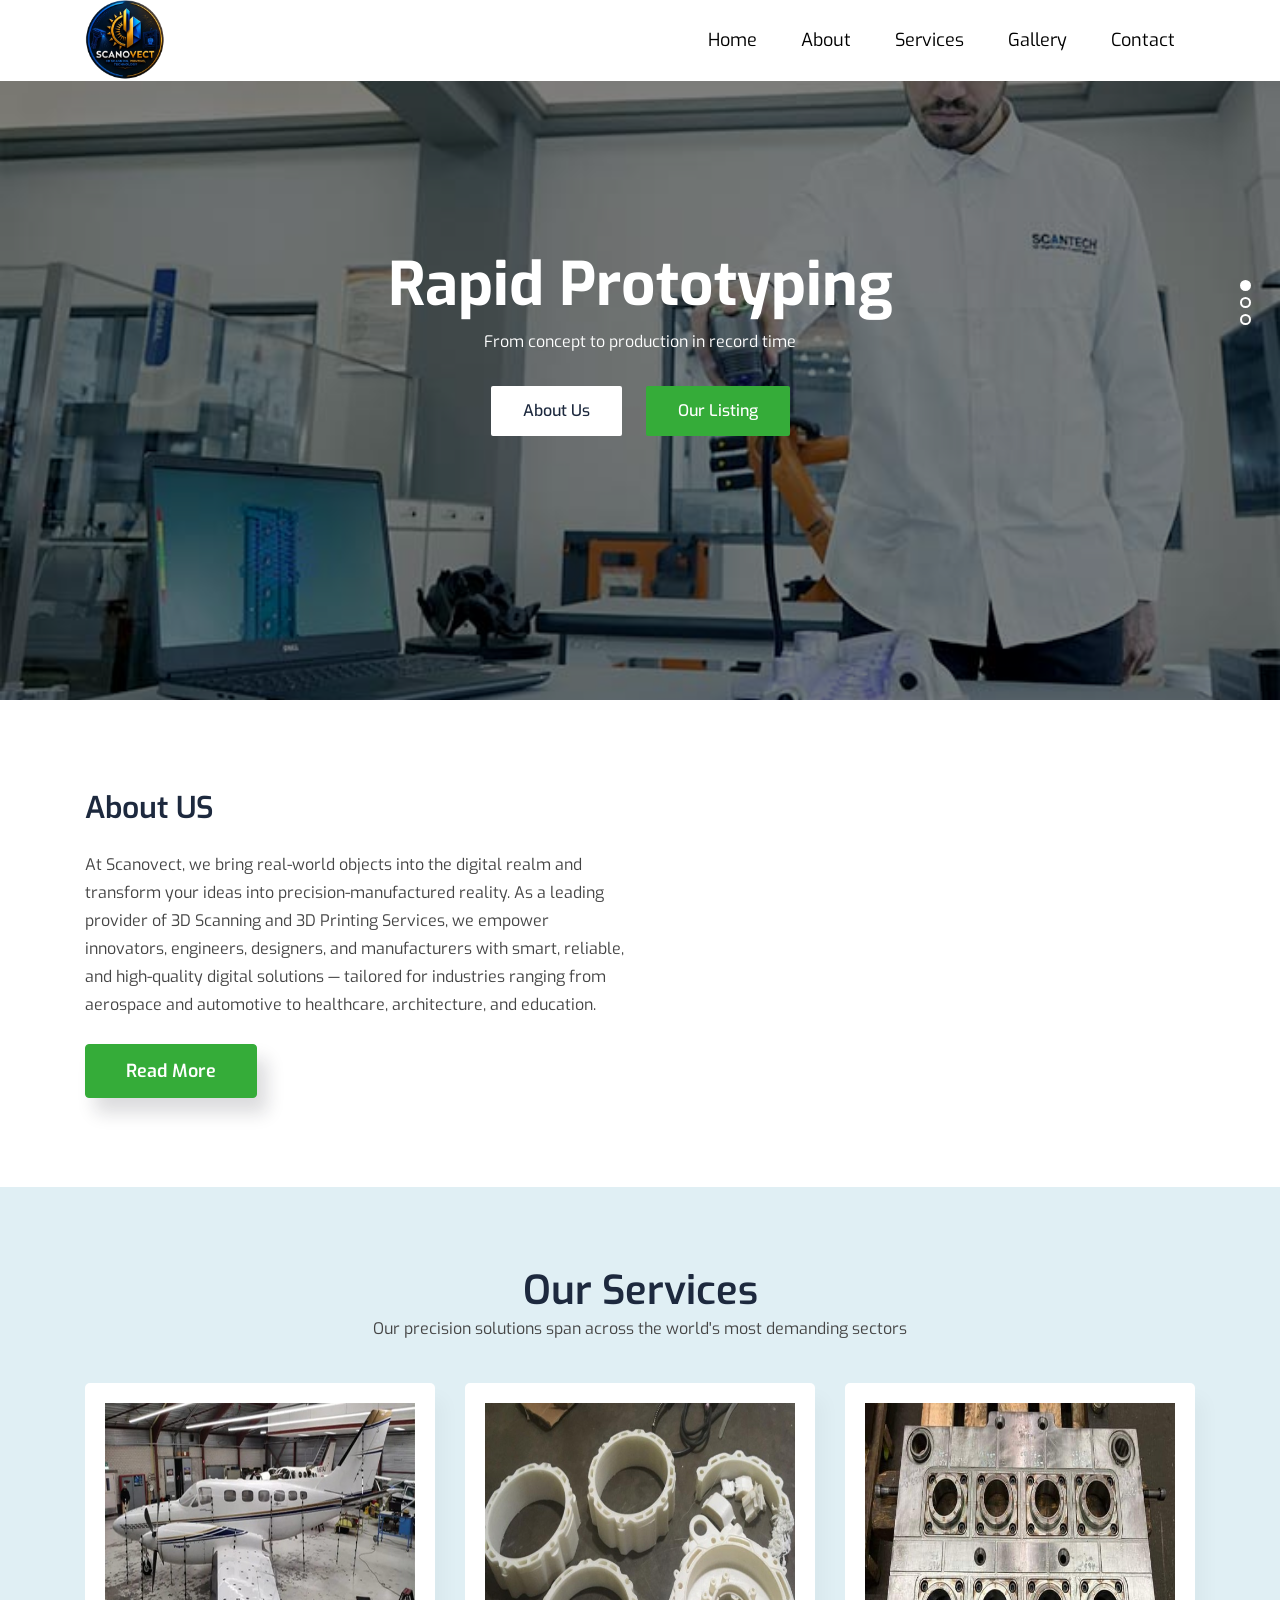
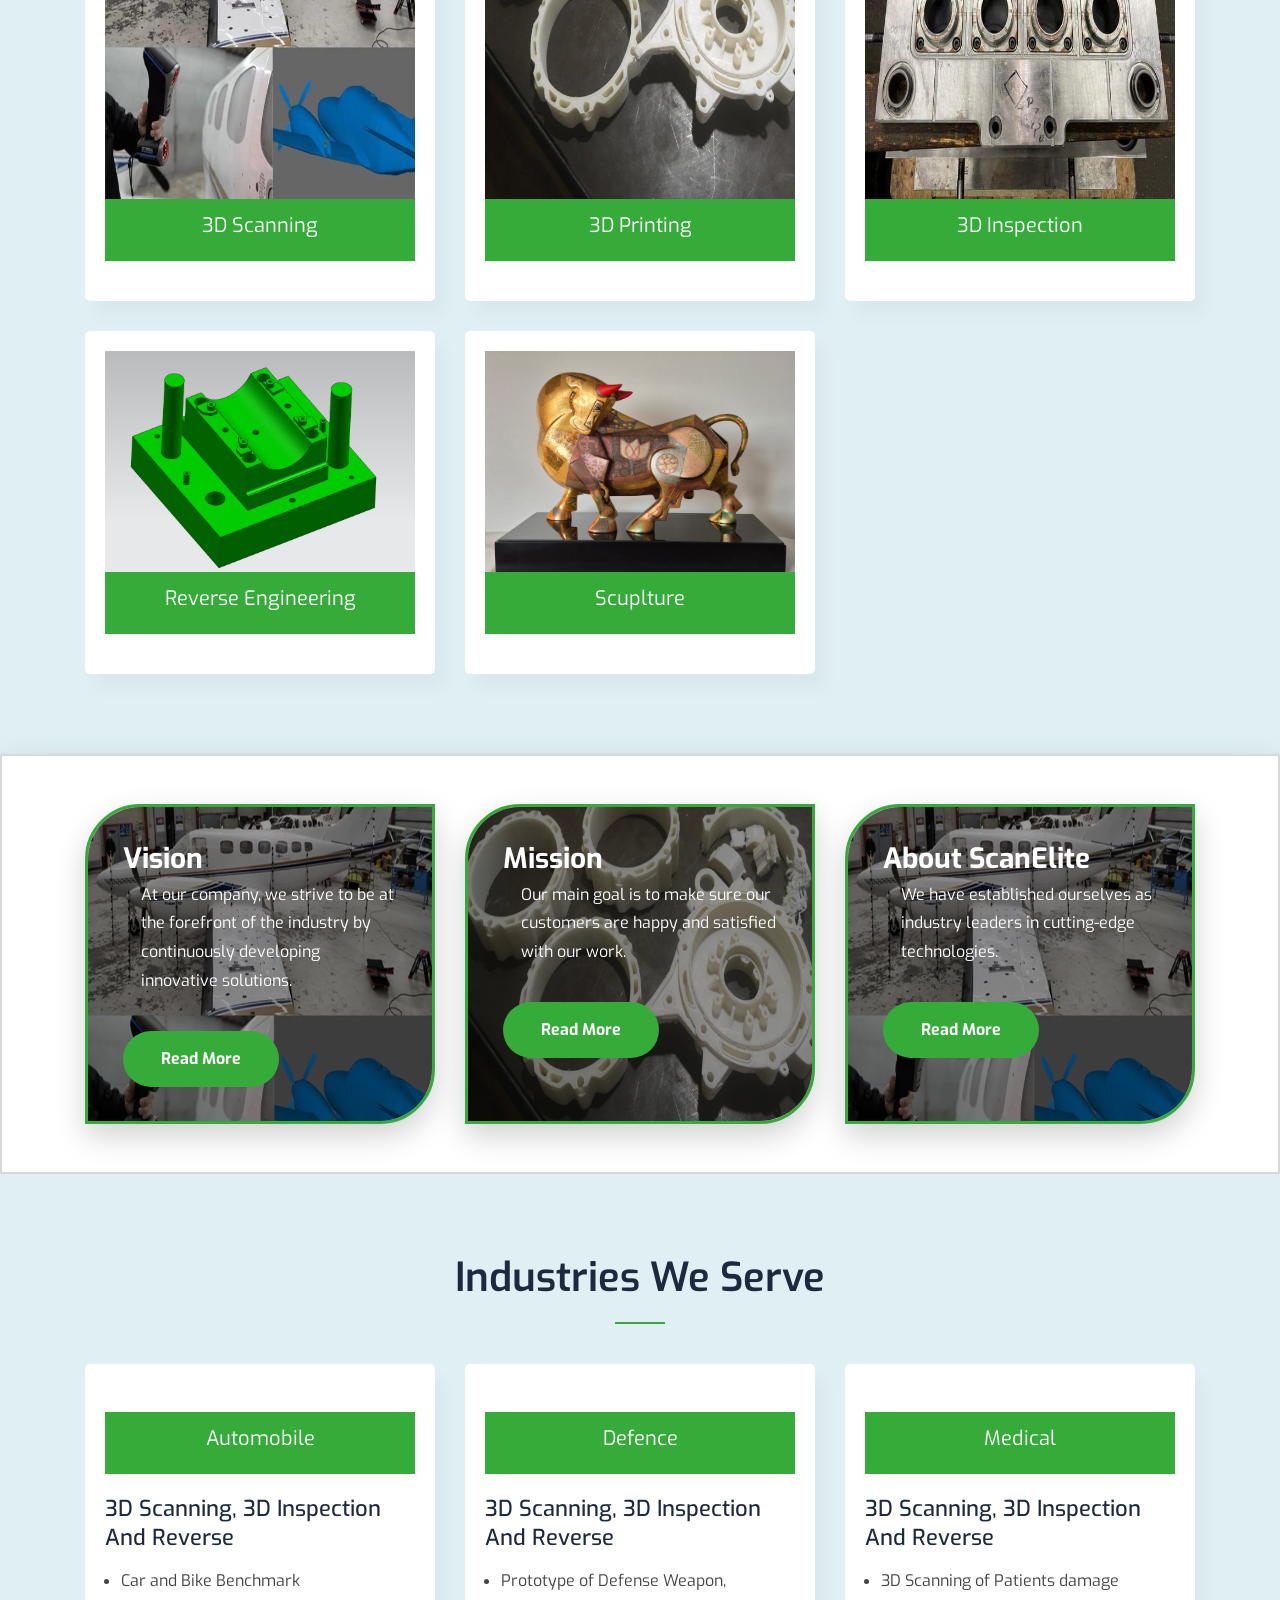
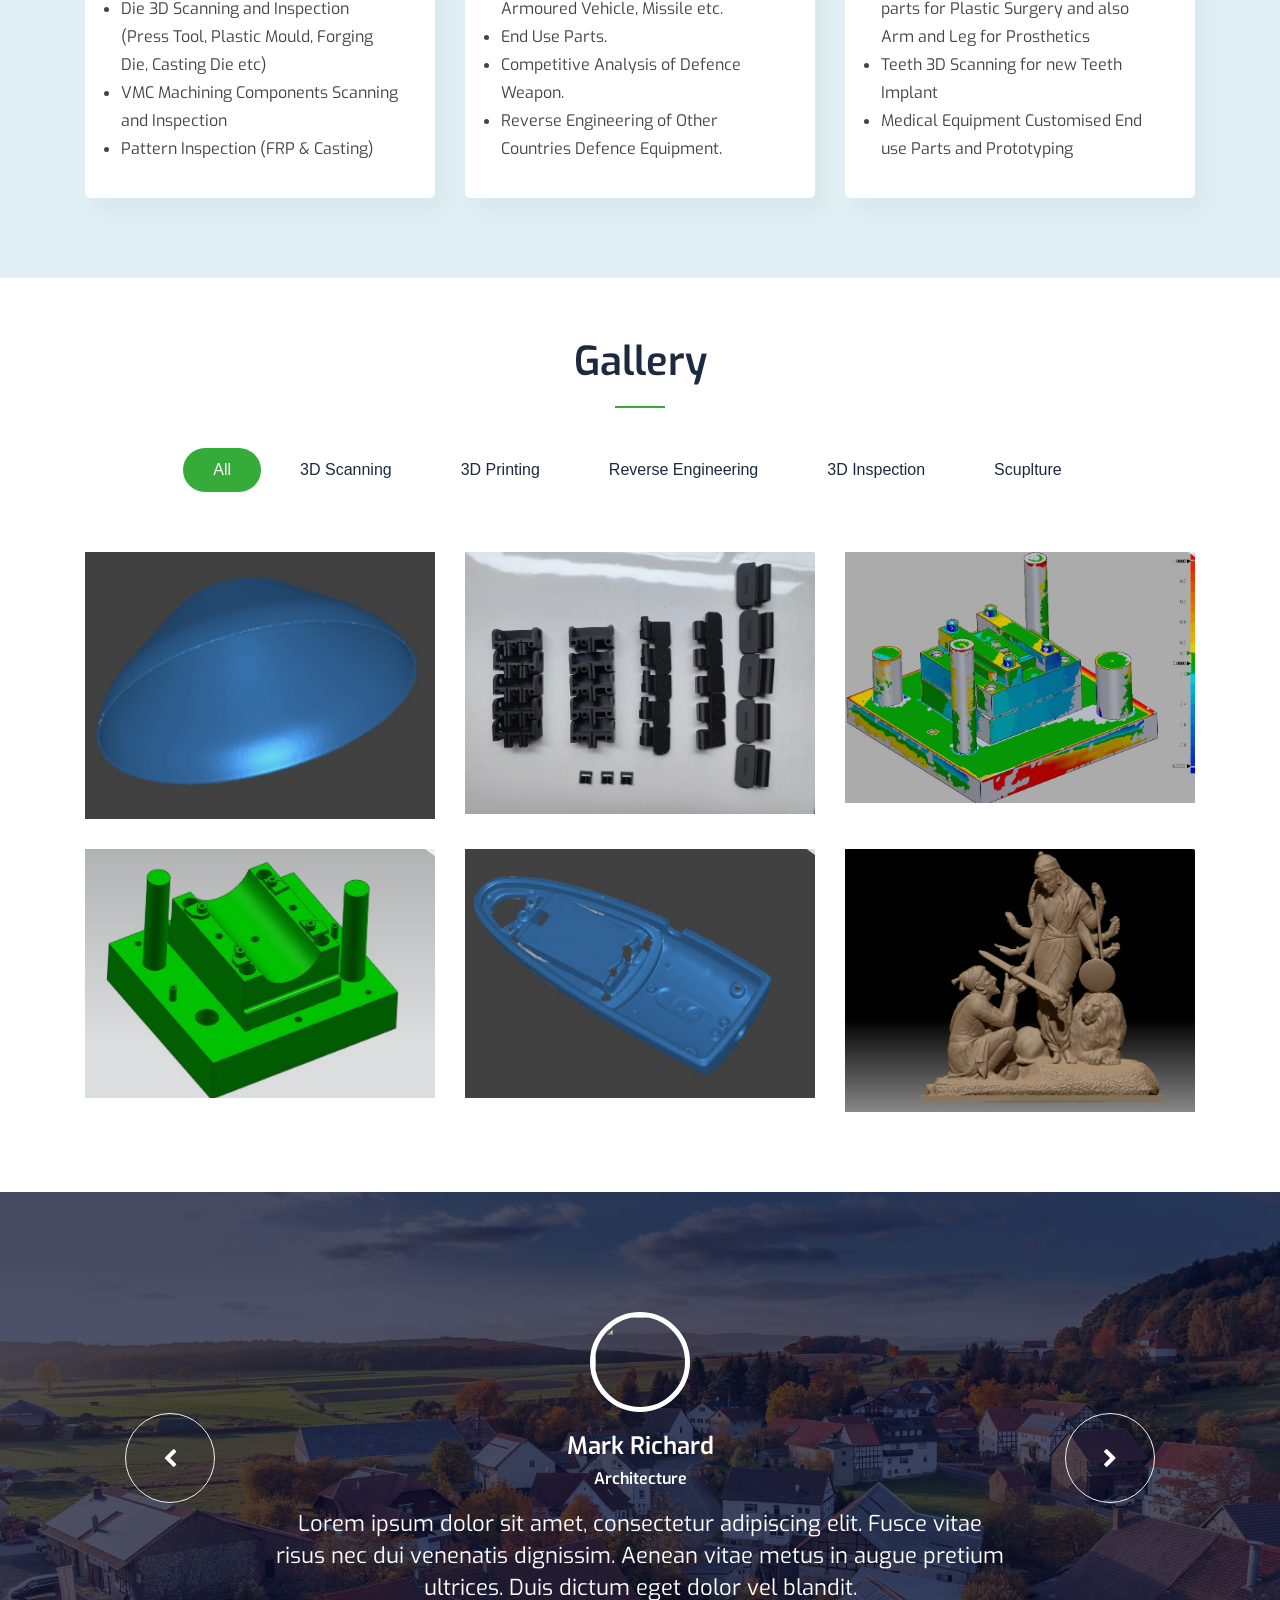
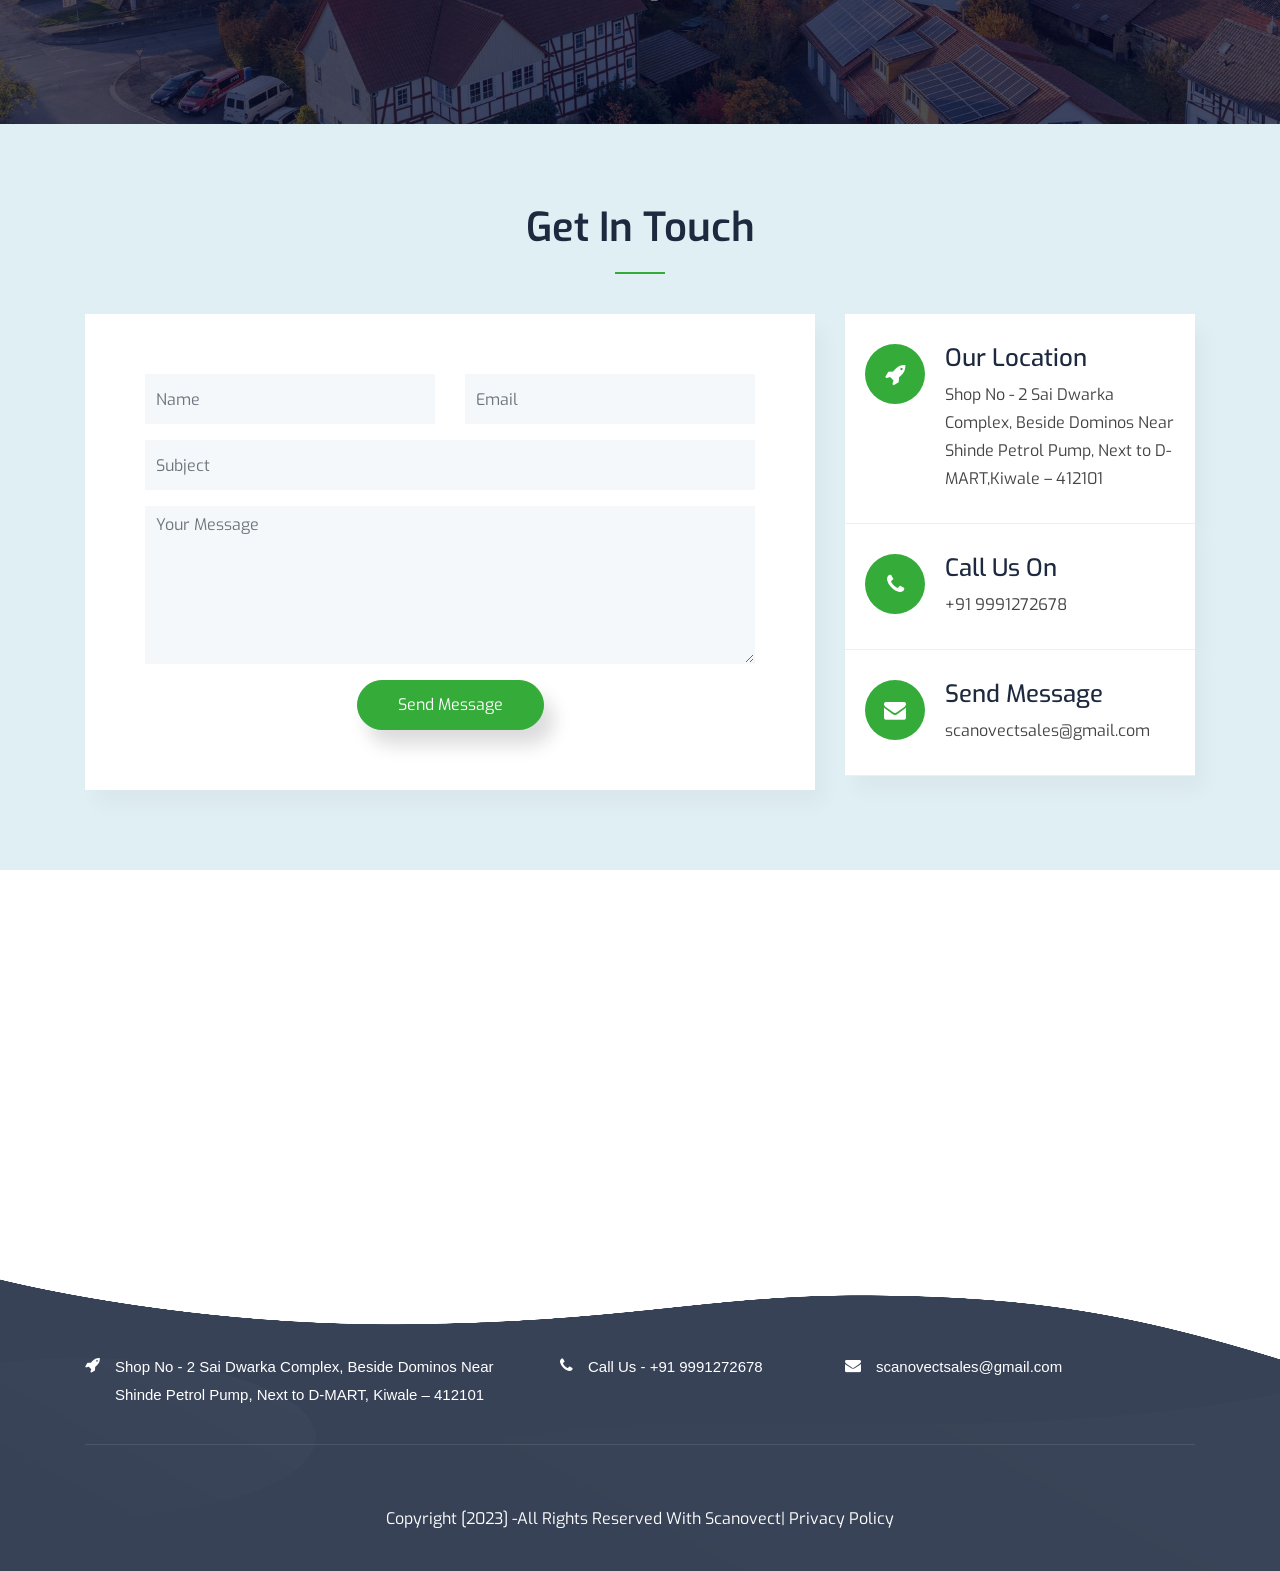
==== index.html @ fc069da6 "Update code with responsive" ====
<!DOCTYPE html>
<html lang="en">
<head>
	<!-- Meta -->
	<meta charset="utf-8">
	<meta http-equiv="X-UA-Compatible" content="IE=edge">
	<meta name="viewport" content="width=device-width, initial-scale=1">
	<!-- SITE TITLE -->
	<title>Scanovect</title>
	<!-- Latest Bootstrap min CSS -->
	<link rel="stylesheet" href="bootstrap/css/bootstrap.min.css">
	<!-- Google Font -->
	<link href="https://fonts.googleapis.com/css2?family=Exo:wght@300;400;500;600;700;800;900&display=swap"
		rel="stylesheet">
	<!-- Font Awesome CSS -->
	<link rel="stylesheet" href="fonts/font-awesome.min.css">
	<link rel="stylesheet" href="fonts/themify-icons.css">
	<!--- owl carousel Css-->
	<link rel="stylesheet" href="owlcarousel/css/owl.carousel.css">
	<link rel="stylesheet" href="owlcarousel/css/owl.theme.css">
	<!--fonts icons Css-->
	<link rel="stylesheet" href="css/fonts.css">
	<!--prettyPhoto css-->
	<link href="css/prettyPhoto.css" rel="stylesheet">
	<!-- flexslider CSS -->
	<link rel="stylesheet" href="css/flexslider.css">
	<!-- animate CSS -->
	<link rel="stylesheet" href="css/animate.css">
	<!-- Slick css -->
	<link rel="stylesheet" href="css/slick.css">
	<!-- Style CSS -->
	<link rel="stylesheet" href="css/menu.css">
	<link rel="stylesheet" href="css/style.css">
	<link rel="stylesheet" href="css/responsive.css">
	
</head>

<body data-spy="scroll" data-offset="80">

	<!-- START PRELOADER -->
	<div class="preloader">
		<div class="status">
			<div class="status-mes"></div>
		</div>
	</div>
	<!-- END PRELOADER -->

	<!-- START NAVBAR -->
	<div class="site-mobile-menu site-navbar-target">
		<div class="site-mobile-menu-header">
			<div class="site-mobile-menu-close mt-3">
				<span class="icon-close2 js-menu-toggle"></span>
			</div>
		</div>
		<div class="site-mobile-menu-body"></div>
	</div>

	<header class="site-navbar js-sticky-header site-navbar-target bg-white text-dark" role="banner">
		<div class="container">
			<div class="row align-items-center">
				<div class="col-6 col-xl-2">
					<h1 class="mb-0 site-logo">
						<a href="index.html">
							<img src="img/logo-5.png" alt="">
						</a>
					</h1>
				</div>
				<div class="col-12 col-md-10 d-none d-xl-block">
					<nav class="site-navigation position-relative text-right" role="navigation">
						<ul class="site-menu main-menu js-clone-nav mr-auto d-none d-lg-block">
							<li><a class="nav-link active" href="index.html">Home</a></li>
							<li><a class="nav-link" href="about.html">about</a></li>
							<li><a class="nav-link" href="blog.html">services</a></li>
							<li><a class="nav-link" href="gallery.html">Gallery</a></li>
							<li><a class="nav-link" href="contact.html">Contact</a></li>
						</ul>
					</nav>
				</div>
				<div class="col-6 d-inline-block d-xl-none ml-md-0 py-3" style="position: relative; top: 3px;">
					<a href="#" class="site-menu-toggle js-menu-toggle float-right"><span
							class="icon-menu h3"></span></a>
				</div>
			</div>
		</div>
	</header>
	<!-- END NAVBAR-->

	<!-- START HOME -->
	<section id="home" class="home-area">
		<div id="home-slider" class="flexslider text-center loading">
			<ul class="slides">
				<li style="background: url('img/1.1.jpg') no-repeat center center;">
					<div class="hero-text">
						<h2>Rapid Prototyping</h2>
						<p>From concept to production in record time</p>
						<div class="home_btn">
							<a href="about.html" class="app-btn wow bounceIn page-scroll home_btn_color_one"
								data-wow-delay=".6s">About us</a>
							<a href="gallery.html" class="app-btn wow bounceIn page-scroll home_btn_color_two"
								data-wow-delay=".8s">our Listing</a>
						</div>
					</div>
				</li>
				<li style="background: url('img/1.2-1.jpg') no-repeat center center;">
					<div class="hero-text">
						<h2>3D Printing Scanning Services</h2>
						<p>Industrial Solution Providing Company</p>
						<div class="home_btn">
							<a href="about.html" class="app-btn wow bounceIn page-scroll home_btn_color_one"
								data-wow-delay=".6s">About us</a>
							<a href="gallery.html" class="app-btn wow bounceIn page-scroll home_btn_color_two"
								data-wow-delay=".8s">our Listing</a>
						</div>
					</div>
				</li>
				<li style="background: url('img/3DPrinting.jpg') no-repeat center center;">
					<div class="hero-text">
						<h2>Multi-Material & Color Printing</h2>
						<p>Create complex, visually accurate and functional parts</p>
						<div class="home_btn">
							<a href="about.html" class="app-btn wow bounceIn page-scroll home_btn_color_one"
								data-wow-delay=".6s">About us</a>
							<a href="gallery.html" class="app-btn wow bounceIn page-scroll home_btn_color_two"
								data-wow-delay=".8s">our Listing</a>
						</div>
					</div>
				</li>
			</ul>
		</div>
	</section>
	<!-- END  HOME DESIGN -->

	<!-- START ABOUT US -->
	<section id="about" class="about-us section-padding">
		<div class="container">
			<div class="row">
				<div class="col-lg-6 col-sm-12 col-xs-12">
					<div class="about-us-content">
						<h2>About US</h2>
						<p>At Scanovect, we bring real-world objects into the digital
							realm and transform your ideas into precision-manufactured reality.
							As a leading provider of 3D Scanning and 3D Printing Services,
							we empower innovators, engineers, designers, and manufacturers with smart,
							reliable, and high-quality digital solutions — tailored for industries ranging
							from aerospace and automotive to healthcare, architecture, and education.</p>
						
						<a href="#">Read More</a>
					</div>
				</div><!-- END COL -->
				<div class="col-lg-6 col-sm-12 col-xs-12">
					<div class="about_img">
						<!-- Slide 1 : Video -->
						<video autoplay muted loop playsinline style="width:100%">
							<source
								src="img/Introducing the All-New 3DeVOK MT Professional 3D Scanner – Redefining What A Tool Can Be 720p60.mp4"
								type="video/mp4">
						</video>
						<!-- <img src="img/2.jpg" class="img-fluid" alt="" /> -->
					</div>
				</div><!-- END COL -->
			</div><!-- END ROW -->
		</div><!-- END CONTAINER -->
	</section>
	<!-- END ABOUT US  -->

	<!-- START PROPERTY -->
	<section class="template_property">
		<div class="container">
			<div class="section-title text-center wow zoomIn">
				<h2>Our Services</h2>
				<p>Our precision solutions span across the world's most demanding sectors</p>
			</div>
			<div class="row">
				<div class="col-lg-4 col-sm-12 col-xs-12">
					<div class="single_property">
						<img src="img/3dScanning.jpg" class="img-fluid" alt="" />
						<div class="single_property_description text-center">
							<h5 class="text-white"> 3D Scanning</h5>
						</div>

					</div><!--- END SINGLE PROPERTY -->
				</div><!--- END COL -->
				<div class="col-lg-4 col-sm-12 col-xs-12">
					<div class="single_property">
						<img src="img/3DPrinting.jpg" class="img-fluid" alt="" />
						<div class="single_property_description text-center">
							<h5 class="text-white"> 3D Printing</h5>
						</div>
					</div>
				</div><!--- END  COL-->
				<div class="col-lg-4 col-sm-12 col-xs-12">
					<div class="single_property">
						<img src="img/3DInspection.jpg" class="img-fluid" alt="" />
						<div class="single_property_description text-center">
							<h5 class="text-white"> 3D Inspection</h5>
						</div>
					</div>
				</div><!--- END  COL-->
			</div><!--- END ROW -->

			<div class="row">
				<div class="col-lg-4 col-sm-12 col-xs-12">
					<div class="single_property">
						<img src="img/New-images/Reverse Engineering/1.jpeg" class="img-fluid" alt="" />
						<div class="single_property_description text-center">
							<h5 class="text-white">Reverse Engineering</h5>
						</div>

					</div><!--- END SINGLE PROPERTY -->
				</div><!--- END COL -->
				<div class="col-lg-4 col-sm-12 col-xs-12">
					<div class="single_property">
						<img src="img/New-images/Scuplture/3D_Scanning/new1.jpeg" class="img-fluid" alt="" />
						<div class="single_property_description text-center">
							<h5 class="text-white">Scuplture</h5>
						</div>
					</div>
				</div><!--- END  COL-->
			</div><!--- END ROW -->

		</div><!--- END CONTAINER -->
	</section>
	<!-- END  PROPERTY -->

	<section class="about-cards py-5">
		<div class="container">
			<div class="row g-4">
				<div class="col-lg-4 col-md-6">
					<div class="info-card">

						<div class="card-bg" style="background-image:url('img/3dScanning.jpg');"></div>

						<div class="overlay"></div>
						<div class="card-content">
							<h2>Vision</h2>
							<ul>
								<li>At our company, we strive to be at the forefront of the industry by continuously
									developing innovative solutions.</li>
							</ul>

							<a href="#" class="btn-card">
								Read More
							</a>

						</div>

					</div>

				</div>

				<div class="col-lg-4 col-md-6">
					<div class="info-card">
						<div class="card-bg" style="background-image:url('img/3DPrinting.jpg');"></div>

						<div class="overlay"></div>
						<div class="card-content">
							<h2>Mission</h2>
							<ul>
								<li>Our main goal is to make sure our customers are happy and satisfied with our work.
								</li>
							</ul>
							<a href="#" class="btn-card">
								Read More
							</a>
						</div>

					</div>

				</div>

				<div class="col-lg-4 col-md-6 mx-md-auto">
					<div class="info-card">
						<div class="card-bg" style="background-image:url('img/3dScanning.jpg');"></div>

						<div class="overlay"></div>
						<div class="card-content">
							<h2>About ScanElite</h2>
							<ul>
								<li>We have established ourselves as industry leaders in cutting-edge technologies.</li>
							</ul>

							<a href="#" class="btn-card">
								Read More
							</a>
						</div>
					</div>
				</div>
			</div>
		</div>
	</section>

	<!-- START PROPERTY -->
	<section class="template_property section-padding">
		<div class="container">
			<div class="section-title  text-center wow zoomIn">
				<h2>Industries We Serve</h2>
				<div></div>
			</div>
			<div class="row">
				<div class="col-lg-4 col-sm-12 col-xs-12">
					<div class="single_property">
						<img src="img/property/4.jpg" class="img-fluid" alt="" />
						<div class="single_property_description text-center">
							<h5 class="text-white">Automobile</h5>
						</div>
						<div class="single_property_content">
							<h4><a href="#">3D Scanning, 3D Inspection and Reverse</a></h4>
							<p>
							<ul class="px-3">
								<li>Car and Bike Benchmark</li>
								<li>Die 3D Scanning and Inspection (Press Tool, Plastic Mould, Forging Die, Casting Die
									etc)</li>
								<li> VMC Machining Components Scanning and Inspection</li>
								<li>Pattern Inspection (FRP & Casting)</li>
							</ul>
							</p>
						</div>
					</div>
				</div><!--- END  COL-->
				<div class="col-lg-4 col-sm-12 col-xs-12">
					<div class="single_property">
						<img src="img/property/4.jpg" class="img-fluid" alt="" />
						<div class="single_property_description text-center">
							<h5 class="text-white">Defence</h5>
						</div>
						<div class="single_property_content">
							<h4><a href="#">3D Scanning, 3D Inspection and Reverse</a></h4>
							<p>
							<ul class="px-3">
								<li>Prototype of Defense Weapon, Armoured Vehicle, Missile etc.</li>
								<li>End Use Parts.</li>
								<li>Competitive Analysis of Defence Weapon.</li>
								<li>Reverse Engineering of Other Countries Defence Equipment.</li>
							</ul>
							</p>
						</div>
					</div>
				</div><!--- END  COL-->
				<div class="col-lg-4 col-sm-12 col-xs-12">
					<div class="single_property">
						<img src="img/property/4.jpg" class="img-fluid" alt="" />
						<div class="single_property_description text-center">
							<h5 class="text-white">Medical</h5>
						</div>
						<div class="single_property_content">
							<h4><a href="#">3D Scanning, 3D Inspection and Reverse</a></h4>
							<p>
							<ul class="px-3">
								<li>3D Scanning of Patients damage parts for Plastic Surgery and also Arm and Leg for
									Prosthetics</li>
								<li>Teeth 3D Scanning for new Teeth Implant</li>
								<li>Medical Equipment Customised End use Parts and Prototyping</li>
							</ul>
							</p>
						</div>
					</div>
				</div><!--- END  COL-->
			</div><!--- END ROW -->
		</div><!--- END CONTAINER -->
	</section>
	<!-- END  PROPERTY -->

	<!-- START PORTFOLIO -->
	<section id="gallery" class="works_area">
		<div class="container">
			<div class="section-title text-center wow zoomIn">
				<h2>Gallery</h2>
				<div></div>
			</div>
			<div class="col-lg-12 text-center">
				<ul class="portfolio-filters">
					<li class="filter active" data-filter="all">all</li>
					<li class="filter" data-filter="Scanning">3D Scanning</li>
					<li class="filter" data-filter="Printing">3D Printing</li>
					<li class="filter" data-filter="Engineering">Reverse Engineering</li>
					<li class="filter" data-filter="Inspection">3D Inspection</li>
					<li class="filter" data-filter="Scuplture">Scuplture</li>
				</ul>
			</div><!-- END COL -->
			<div class="row portfolio-items-list">
				<div class="col-lg-4 col-sm-4 col-xs-12 mix Scanning">
					<div class="grid">
						<figure class="effect-apollo">
							<img src="img/New-images/3D_Scanning/A1.jpeg" class="img-fluid" alt="" />
							<figcaption>
								<a class="prettyPhoto image_zoom" href="img/New-images/3D_Scanning/A1.jpeg"></a>
								<p><a href="#" data-toggle="modal" data-target="#projectModal">3D Scanning</a></p>
							</figcaption>
						</figure>
					</div>
				</div><!--- END COL -->
				<div class="col-lg-4 col-sm-4 col-xs-12 mix Printing">
					<div class="grid">
						<figure class="effect-apollo">
							<img src="img/New-images/3D_Printing/4.jpeg" class="img-fluid" alt="" />
							<figcaption>
								<a class="prettyPhoto image_zoom" href="img/New-images/3D_Printing/1.jpeg"></a>
								<p><a href="#" data-toggle="modal" data-target="#projectModal">3D_Printing</a></p>
							</figcaption>
						</figure>
					</div>
				</div><!--- END COL -->
				<div class="col-lg-4 col-sm-4 col-xs-12 mix Inspection">
					<div class="grid">
						<figure class="effect-apollo">
							<img src="img/New-images/3D_Inspection/4.jpeg" class="img-fluid" alt="" />
							<figcaption>
								<a class="prettyPhoto image_zoom" href="img/New-images/3D_Inspection/4.jpeg"></a>
								<p><a href="#" data-toggle="modal" data-target="#projectModal">3D_Inspection</a></p>
							</figcaption>
						</figure>
					</div>
				</div><!--- END COL -->
				<div class="col-lg-4 col-sm-4 col-xs-12 mix Engineering">
					<div class="grid">
						<figure class="effect-apollo">
							<img src="img/New-images/Reverse Engineering/1.jpeg" class="img-fluid" alt="" />
							<figcaption>
								<a class="prettyPhoto image_zoom"
									href="img/New-images/Reverse Engineering/1.jpeg"></a>
								<p><a href="#" data-toggle="modal" data-target="#projectModal">Reverse Engineering</a>
								</p>
							</figcaption>
						</figure>
					</div>
				</div><!--- END COL -->

				<div class="col-lg-4 col-sm-4 col-xs-12 mix Scanning">
					<div class="grid">
						<figure class="effect-apollo">
							<img src="img/New-images/3D_Scanning/A5.jpeg" class="img-fluid" alt="" />
							<figcaption>
								<a class="prettyPhoto image_zoom" href="img/New-images/3D_Scanning/A5.jpeg"></a>
								<p><a href="#" data-toggle="modal" data-target="#projectModal">3D_Scanning</a></p>
							</figcaption>
						</figure>
					</div>
				</div><!--- END COL -->

				<div class="col-lg-4 col-sm-4 col-xs-12 mix Scuplture">
					<div class="grid">
						<figure class="effect-apollo">
							<img src="img/New-images/Scuplture/3D_Scanning/Shivaji_Maharaj3.jpeg"
								class="img-fluid" alt="" />
							<figcaption>
								<a class="prettyPhoto image_zoom"
									href="img/New-images/Scuplture/3D_Scanning/Shivaji_Maharaj3.jpeg"></a>
								<p><a href="#" data-toggle="modal" data-target="#projectModal">Scuplture/</a></p>
							</figcaption>
						</figure>
					</div>
				</div><!--- END COL -->
			</div><!--- END ROW -->
		</div><!--- END CONTAINER -->
	</section>
	<!-- END PORTFOLIO -->


	<!-- START TESTIMONIAL -->
	<section data-stellar-background-ratio="0.3" class="our_testimonial section-padding"
		style="background-image: url(img/bg/testimonial-bg.jpg);  background-size:cover;background-position:center;">
		<div class="container">
			<div class="row">
				<div class="col-lg-8 offset-lg-2 col-sm-12 col-xs-12 text-center">
					<div class="testimonial1-carousel">
						<div class="single-testimonial">
							<img src="img/testimonial/1.jpg" alt="">
							<h4>Mark Richard</h4>
							<span>Architecture</span>
							<p>Lorem ipsum dolor sit amet, consectetur adipiscing elit. Fusce vitae risus nec dui
								venenatis dignissim. Aenean vitae metus in augue pretium ultrices. Duis dictum eget
								dolor vel blandit.</p>
						</div>
						<div class="single-testimonial">
							<img src="img/testimonial/2.jpg" alt="">
							<h4>Mark Richard</h4>
							<span>Architecture</span>
							<p>Lorem ipsum dolor sit amet, consectetur adipiscing elit. Fusce vitae risus nec dui
								venenatis dignissim. Aenean vitae metus in augue pretium ultrices. Duis dictum eget
								dolor vel blandit.</p>
						</div>
						<div class="single-testimonial">
							<img src="img/testimonial/3.jpg" alt="">
							<h4>Mark Richard</h4>
							<span>Architecture</span>
							<p>Lorem ipsum dolor sit amet, consectetur adipiscing elit. Fusce vitae risus nec dui
								venenatis dignissim. Aenean vitae metus in augue pretium ultrices. Duis dictum eget
								dolor vel blandit.</p>
						</div>
					</div>
				</div><!-- END COL -->
			</div><!--END  ROW  -->
		</div><!-- END CONTAINER  -->
	</section>
	<!-- END TESTIMONIAL -->

	<!-- START CONTACT FORM  -->
	<section class="contact-area section-padding">
		<div class="container">
			<div class="section-title text-center wow zoomIn">
				<h2>Get In touch</h2>
				<div></div>
			</div>
			<div class="row ">
				<div class="col-lg-8 col-sm-8 col-xs-12">
					<div class="single_contact_one">
						<div class="contact">
							<form id="contact-form" method="post" enctype="multipart/form-data">
								<div class="row">
									<div class="form-group col-md-6">
										<input type="text" name="name" class="form-control" placeholder="Name"
											required="required">
									</div>
									<div class="form-group col-md-6">
										<input type="email" name="email" class="form-control" placeholder="Email"
											required="required">
									</div>
									<div class="form-group col-md-12">
										<input type="text" name="subject" class="form-control" placeholder="Subject"
											required="required">
									</div>
									<div class="form-group col-md-12">
										<textarea rows="6" name="message" class="form-control"
											placeholder="Your Message" required="required"></textarea>
									</div>
									<div class="col-md-12 text-center">
										<button type="submit" value="Send message" name="submit" id="submitButton"
											class="btn btn-contact-bg" title="Submit Your Message!">Send
											Message</button>
									</div>
								</div>
							</form>
						</div>
					</div>
				</div><!-- END COL  -->
				<div class="col-lg-4 col-sm-4 col-xs-12">
					<div class="single_contact_two">
						<div class="single_address">
							<i class="fa fa-rocket color-one"></i>
							<h4>Our Location</h4>
							<p>Shop No - 2 Sai Dwarka Complex, Beside Dominos Near Shinde Petrol Pump, Next to
								D-MART,Kiwale – 412101</p>
						</div>
						<div class="single_address">
							<i class="fa fa-phone color-two"></i>
							<h4>Call us on</h4>
							<p>+91 9991272678 </p>
						</div>
						<div class="single_address single_address_mbnone">
							<i class="fa fa-envelope color-three"></i>
							<h4>Send message</h4>
							<p>scanovectsales@gmail.com</p>
						</div>
					</div>
				</div><!-- END COL  -->
			</div><!-- END ROW -->
		</div><!--- END CONTAINER -->
	</section>
	<!-- END CONTACT FORM -->

	<!-- START MAP -->
	<div class="map">
		<iframe
			src="https://www.google.com/maps/embed?pb=!1m18!1m12!1m3!1d120953.30250975346!2d73.57343999726561!3d18.673385700000008!2m3!1f0!2f0!3f0!3m2!1i1024!2i768!4f13.1!3m3!1m2!1s0x3bc2b134e093a769%3A0x82c748582518140d!2sSai%20Dwarka!5e0!3m2!1sen!2sin!4v1783320442220!5m2!1sen!2sin"
			width="600" height="450" style="border:0;" allowfullscreen="" loading="lazy"
			referrerpolicy="strict-origin-when-cross-origin"></iframe>
	</div>
	<!-- END MAP -->

	<!-- START FOOTER -->
	<footer class="footer-area">
		<div class="container">
			<div class="row footer-padding">
				<div class="col-md-5 col-sm-5 col-xs-12">
					<div class="single_footer">						
						<div class="footer_contact">
							<ul>
								<li><i class="fa fa-rocket"></i> <span>
									Shop No - 2 Sai Dwarka Complex, 
									Beside Dominos Near Shinde Petrol Pump,
									 Next to D-MART, Kiwale – 412101</span></li>
								
							</ul>
						</div>
					</div>
				</div><!--- END COL -->
				<div class="col-md-3 col-sm-3 col-xs-12">
					<div class="single_footer">
						<div class="footer_contact">
							<ul>
								<li><i class="fa fa-phone"></i> <span>Call Us - +91 9991272678</span></li>								
							</ul>
						</div>
					</div>
				</div><!--- END COL -->

				<div class="col-md-4 col-sm-4 col-xs-12">
					<div class="single_footer">
						<div class="footer_contact">
							<ul>						
								<li><i class="fa fa-envelope"></i> <span>scanovectsales@gmail.com</span></li>
							</ul>
						</div>
					</div>
				</div><!--- END COL -->
				
			</div><!--- END ROW -->
			<div class="row text-center">
				<div class="col-md-12 col-sm-12 col-xs-12 wow zoomIn">
					<p class="footer_copyright"> Copyright [2023] -All rights reserved with Scanovect| Privacy Policy</p>.
				</div><!--- END COL -->
			</div><!--- END ROW -->
		</div><!--- END CONTAINER -->
	</footer>
	<!-- END FOOTER -->

	<!-- Latest jQuery -->
	<script src="js/jquery-1.12.4.min.js"></script>
	<!-- Latest compiled and minified Bootstrap -->
	<script src="bootstrap/js/bootstrap.min.js"></script>
	<!-- modernizer JS -->
	<script src="js/modernizr-2.8.3.min.js"></script>
	<!-- stellar js -->
	<script src="js/jquery.stellar.min.js"></script>
	<!-- Menu js -->
	<script src="js/menu.js"></script>
	<script src="js/jquery.sticky.js"></script>
	<!-- owl-carousel min js  -->
	<script src="owlcarousel/js/owl.carousel.min.js"></script>
	<!-- MAGNIFICANT JS -->
	<script src="js/jquery.magnific-popup.min.js"></script>
	<!-- Slick JS -->
	<script src="js/slick.min.js"></script>
	<!-- jquery mixitup min js -->
	<script src="js/jquery.mixitup.js"></script>
	<!-- jquery.prettyPhoto js -->
	<script src="js/jquery.prettyPhoto.js"></script>
	<!-- scrolltopcontrol js -->
	<script src="js/scrolltopcontrol.js"></script>
	<!-- WOW - Reveal Animations When You Scroll -->
	<script src="js/wow.min.js"></script>
	<!-- flexslider js -->
	<script src="js/jquery.flexslider-min.js"></script>
	<script type="text/javascript">
		jQuery("#home-slider").flexslider({
			directionNav: false,
			controlnav: true,
		});
	</script>
	<script>
		$(function() {

  var siteSticky = function() {
		$(".js-sticky-header").sticky({topSpacing:0});
	};
	siteSticky();

	var siteMenuClone = function() {

		$('.js-clone-nav').each(function() {
			var $this = $(this);
			$this.clone().attr('class', 'site-nav-wrap').appendTo('.site-mobile-menu-body');
		});


		setTimeout(function() {
			
			var counter = 0;
      $('.site-mobile-menu .has-children').each(function(){
        var $this = $(this);
        
        $this.prepend('<span class="arrow-collapse collapsed">');

        $this.find('.arrow-collapse').attr({
          'data-toggle' : 'collapse',
          'data-target' : '#collapseItem' + counter,
        });

        $this.find('> ul').attr({
          'class' : 'collapse',
          'id' : 'collapseItem' + counter,
        });

        counter++;

      });

    }, 1000);

		$('body').on('click', '.arrow-collapse', function(e) {
      var $this = $(this);
      if ( $this.closest('li').find('.collapse').hasClass('show') ) {
        $this.removeClass('active');
      } else {
        $this.addClass('active');
      }
      e.preventDefault();  
      
    });

		$(window).resize(function() {
			var $this = $(this),
				w = $this.width();

			if ( w > 768 ) {
				if ( $('body').hasClass('offcanvas-menu') ) {
					$('body').removeClass('offcanvas-menu');
				}
			}
		})

		$('body').on('click', '.js-menu-toggle', function(e) {
			var $this = $(this);
			e.preventDefault();

			if ( $('body').hasClass('offcanvas-menu') ) {
				$('body').removeClass('offcanvas-menu');
				$this.removeClass('active');
			} else {
				$('body').addClass('offcanvas-menu');
				$this.addClass('active');
			}
		}) 

		// click outisde offcanvas
		$(document).mouseup(function(e) {
	    var container = $(".site-mobile-menu");
	    if (!container.is(e.target) && container.has(e.target).length === 0) {
	      if ( $('body').hasClass('offcanvas-menu') ) {
					$('body').removeClass('offcanvas-menu');
				}
	    }
		});
	}; 
	siteMenuClone();

});
	</script>	
	<!-- scripts js -->
	<script src="js/scripts.js"></script>
</body>

</html>
---- fonts/themify-icons.css ----
@font-face {
	font-family: 'themify';
	src:url('../fonts/themify.eot?-fvbane');
	src:url('../fonts/themify.eot?#iefix-fvbane') format('embedded-opentype'),
		url('../fonts/themify.woff?-fvbane') format('woff'),
		url('../fonts/themify.ttf?-fvbane') format('truetype'),
		url('../fonts/themify.svg?-fvbane#themify') format('svg');
	font-weight: normal;
	font-style: normal;
}

[class^="ti-"], [class*=" ti-"] {
	font-family: 'themify';
	speak: none;
	font-style: normal;
	font-weight: normal;
	font-variant: normal;
	text-transform: none;
	line-height: 1;

	/* Better Font Rendering =========== */
	-webkit-font-smoothing: antialiased;
	-moz-osx-font-smoothing: grayscale;
}

.ti-wand:before {
	content: "\e600";
}
.ti-volume:before {
	content: "\e601";
}
.ti-user:before {
	content: "\e602";
}
.ti-unlock:before {
	content: "\e603";
}
.ti-unlink:before {
	content: "\e604";
}
.ti-trash:before {
	content: "\e605";
}
.ti-thought:before {
	content: "\e606";
}
.ti-target:before {
	content: "\e607";
}
.ti-tag:before {
	content: "\e608";
}
.ti-tablet:before {
	content: "\e609";
}
.ti-star:before {
	content: "\e60a";
}
.ti-spray:before {
	content: "\e60b";
}
.ti-signal:before {
	content: "\e60c";
}
.ti-shopping-cart:before {
	content: "\e60d";
}
.ti-shopping-cart-full:before {
	content: "\e60e";
}
.ti-settings:before {
	content: "\e60f";
}
.ti-search:before {
	content: "\e610";
}
.ti-zoom-in:before {
	content: "\e611";
}
.ti-zoom-out:before {
	content: "\e612";
}
.ti-cut:before {
	content: "\e613";
}
.ti-ruler:before {
	content: "\e614";
}
.ti-ruler-pencil:before {
	content: "\e615";
}
.ti-ruler-alt:before {
	content: "\e616";
}
.ti-bookmark:before {
	content: "\e617";
}
.ti-bookmark-alt:before {
	content: "\e618";
}
.ti-reload:before {
	content: "\e619";
}
.ti-plus:before {
	content: "\e61a";
}
.ti-pin:before {
	content: "\e61b";
}
.ti-pencil:before {
	content: "\e61c";
}
.ti-pencil-alt:before {
	content: "\e61d";
}
.ti-paint-roller:before {
	content: "\e61e";
}
.ti-paint-bucket:before {
	content: "\e61f";
}
.ti-na:before {
	content: "\e620";
}
.ti-mobile:before {
	content: "\e621";
}
.ti-minus:before {
	content: "\e622";
}
.ti-medall:before {
	content: "\e623";
}
.ti-medall-alt:before {
	content: "\e624";
}
.ti-marker:before {
	content: "\e625";
}
.ti-marker-alt:before {
	content: "\e626";
}
.ti-arrow-up:before {
	content: "\e627";
}
.ti-arrow-right:before {
	content: "\e628";
}
.ti-arrow-left:before {
	content: "\e629";
}
.ti-arrow-down:before {
	content: "\e62a";
}
.ti-lock:before {
	content: "\e62b";
}
.ti-location-arrow:before {
	content: "\e62c";
}
.ti-link:before {
	content: "\e62d";
}
.ti-layout:before {
	content: "\e62e";
}
.ti-layers:before {
	content: "\e62f";
}
.ti-layers-alt:before {
	content: "\e630";
}
.ti-key:before {
	content: "\e631";
}
.ti-import:before {
	content: "\e632";
}
.ti-image:before {
	content: "\e633";
}
.ti-heart:before {
	content: "\e634";
}
.ti-heart-broken:before {
	content: "\e635";
}
.ti-hand-stop:before {
	content: "\e636";
}
.ti-hand-open:before {
	content: "\e637";
}
.ti-hand-drag:before {
	content: "\e638";
}
.ti-folder:before {
	content: "\e639";
}
.ti-flag:before {
	content: "\e63a";
}
.ti-flag-alt:before {
	content: "\e63b";
}
.ti-flag-alt-2:before {
	content: "\e63c";
}
.ti-eye:before {
	content: "\e63d";
}
.ti-export:before {
	content: "\e63e";
}
.ti-exchange-vertical:before {
	content: "\e63f";
}
.ti-desktop:before {
	content: "\e640";
}
.ti-cup:before {
	content: "\e641";
}
.ti-crown:before {
	content: "\e642";
}
.ti-comments:before {
	content: "\e643";
}
.ti-comment:before {
	content: "\e644";
}
.ti-comment-alt:before {
	content: "\e645";
}
.ti-close:before {
	content: "\e646";
}
.ti-clip:before {
	content: "\e647";
}
.ti-angle-up:before {
	content: "\e648";
}
.ti-angle-right:before {
	content: "\e649";
}
.ti-angle-left:before {
	content: "\e64a";
}
.ti-angle-down:before {
	content: "\e64b";
}
.ti-check:before {
	content: "\e64c";
}
.ti-check-box:before {
	content: "\e64d";
}
.ti-camera:before {
	content: "\e64e";
}
.ti-announcement:before {
	content: "\e64f";
}
.ti-brush:before {
	content: "\e650";
}
.ti-briefcase:before {
	content: "\e651";
}
.ti-bolt:before {
	content: "\e652";
}
.ti-bolt-alt:before {
	content: "\e653";
}
.ti-blackboard:before {
	content: "\e654";
}
.ti-bag:before {
	content: "\e655";
}
.ti-move:before {
	content: "\e656";
}
.ti-arrows-vertical:before {
	content: "\e657";
}
.ti-arrows-horizontal:before {
	content: "\e658";
}
.ti-fullscreen:before {
	content: "\e659";
}
.ti-arrow-top-right:before {
	content: "\e65a";
}
.ti-arrow-top-left:before {
	content: "\e65b";
}
.ti-arrow-circle-up:before {
	content: "\e65c";
}
.ti-arrow-circle-right:before {
	content: "\e65d";
}
.ti-arrow-circle-left:before {
	content: "\e65e";
}
.ti-arrow-circle-down:before {
	content: "\e65f";
}
.ti-angle-double-up:before {
	content: "\e660";
}
.ti-angle-double-right:before {
	content: "\e661";
}
.ti-angle-double-left:before {
	content: "\e662";
}
.ti-angle-double-down:before {
	content: "\e663";
}
.ti-zip:before {
	content: "\e664";
}
.ti-world:before {
	content: "\e665";
}
.ti-wheelchair:before {
	content: "\e666";
}
.ti-view-list:before {
	content: "\e667";
}
.ti-view-list-alt:before {
	content: "\e668";
}
.ti-view-grid:before {
	content: "\e669";
}
.ti-uppercase:before {
	content: "\e66a";
}
.ti-upload:before {
	content: "\e66b";
}
.ti-underline:before {
	content: "\e66c";
}
.ti-truck:before {
	content: "\e66d";
}
.ti-timer:before {
	content: "\e66e";
}
.ti-ticket:before {
	content: "\e66f";
}
.ti-thumb-up:before {
	content: "\e670";
}
.ti-thumb-down:before {
	content: "\e671";
}
.ti-text:before {
	content: "\e672";
}
.ti-stats-up:before {
	content: "\e673";
}
.ti-stats-down:before {
	content: "\e674";
}
.ti-split-v:before {
	content: "\e675";
}
.ti-split-h:before {
	content: "\e676";
}
.ti-smallcap:before {
	content: "\e677";
}
.ti-shine:before {
	content: "\e678";
}
.ti-shift-right:before {
	content: "\e679";
}
.ti-shift-left:before {
	content: "\e67a";
}
.ti-shield:before {
	content: "\e67b";
}
.ti-notepad:before {
	content: "\e67c";
}
.ti-server:before {
	content: "\e67d";
}
.ti-quote-right:before {
	content: "\e67e";
}
.ti-quote-left:before {
	content: "\e67f";
}
.ti-pulse:before {
	content: "\e680";
}
.ti-printer:before {
	content: "\e681";
}
.ti-power-off:before {
	content: "\e682";
}
.ti-plug:before {
	content: "\e683";
}
.ti-pie-chart:before {
	content: "\e684";
}
.ti-paragraph:before {
	content: "\e685";
}
.ti-panel:before {
	content: "\e686";
}
.ti-package:before {
	content: "\e687";
}
.ti-music:before {
	content: "\e688";
}
.ti-music-alt:before {
	content: "\e689";
}
.ti-mouse:before {
	content: "\e68a";
}
.ti-mouse-alt:before {
	content: "\e68b";
}
.ti-money:before {
	content: "\e68c";
}
.ti-microphone:before {
	content: "\e68d";
}
.ti-menu:before {
	content: "\e68e";
}
.ti-menu-alt:before {
	content: "\e68f";
}
.ti-map:before {
	content: "\e690";
}
.ti-map-alt:before {
	content: "\e691";
}
.ti-loop:before {
	content: "\e692";
}
.ti-location-pin:before {
	content: "\e693";
}
.ti-list:before {
	content: "\e694";
}
.ti-light-bulb:before {
	content: "\e695";
}
.ti-Italic:before {
	content: "\e696";
}
.ti-info:before {
	content: "\e697";
}
.ti-infinite:before {
	content: "\e698";
}
.ti-id-badge:before {
	content: "\e699";
}
.ti-hummer:before {
	content: "\e69a";
}
.ti-home:before {
	content: "\e69b";
}
.ti-help:before {
	content: "\e69c";
}
.ti-headphone:before {
	content: "\e69d";
}
.ti-harddrives:before {
	content: "\e69e";
}
.ti-harddrive:before {
	content: "\e69f";
}
.ti-gift:before {
	content: "\e6a0";
}
.ti-game:before {
	content: "\e6a1";
}
.ti-filter:before {
	content: "\e6a2";
}
.ti-files:before {
	content: "\e6a3";
}
.ti-file:before {
	content: "\e6a4";
}
.ti-eraser:before {
	content: "\e6a5";
}
.ti-envelope:before {
	content: "\e6a6";
}
.ti-download:before {
	content: "\e6a7";
}
.ti-direction:before {
	content: "\e6a8";
}
.ti-direction-alt:before {
	content: "\e6a9";
}
.ti-dashboard:before {
	content: "\e6aa";
}
.ti-control-stop:before {
	content: "\e6ab";
}
.ti-control-shuffle:before {
	content: "\e6ac";
}
.ti-control-play:before {
	content: "\e6ad";
}
.ti-control-pause:before {
	content: "\e6ae";
}
.ti-control-forward:before {
	content: "\e6af";
}
.ti-control-backward:before {
	content: "\e6b0";
}
.ti-cloud:before {
	content: "\e6b1";
}
.ti-cloud-up:before {
	content: "\e6b2";
}
.ti-cloud-down:before {
	content: "\e6b3";
}
.ti-clipboard:before {
	content: "\e6b4";
}
.ti-car:before {
	content: "\e6b5";
}
.ti-calendar:before {
	content: "\e6b6";
}
.ti-book:before {
	content: "\e6b7";
}
.ti-bell:before {
	content: "\e6b8";
}
.ti-basketball:before {
	content: "\e6b9";
}
.ti-bar-chart:before {
	content: "\e6ba";
}
.ti-bar-chart-alt:before {
	content: "\e6bb";
}
.ti-back-right:before {
	content: "\e6bc";
}
.ti-back-left:before {
	content: "\e6bd";
}
.ti-arrows-corner:before {
	content: "\e6be";
}
.ti-archive:before {
	content: "\e6bf";
}
.ti-anchor:before {
	content: "\e6c0";
}
.ti-align-right:before {
	content: "\e6c1";
}
.ti-align-left:before {
	content: "\e6c2";
}
.ti-align-justify:before {
	content: "\e6c3";
}
.ti-align-center:before {
	content: "\e6c4";
}
.ti-alert:before {
	content: "\e6c5";
}
.ti-alarm-clock:before {
	content: "\e6c6";
}
.ti-agenda:before {
	content: "\e6c7";
}
.ti-write:before {
	content: "\e6c8";
}
.ti-window:before {
	content: "\e6c9";
}
.ti-widgetized:before {
	content: "\e6ca";
}
.ti-widget:before {
	content: "\e6cb";
}
.ti-widget-alt:before {
	content: "\e6cc";
}
.ti-wallet:before {
	content: "\e6cd";
}
.ti-video-clapper:before {
	content: "\e6ce";
}
.ti-video-camera:before {
	content: "\e6cf";
}
.ti-vector:before {
	content: "\e6d0";
}
.ti-themify-logo:before {
	content: "\e6d1";
}
.ti-themify-favicon:before {
	content: "\e6d2";
}
.ti-themify-favicon-alt:before {
	content: "\e6d3";
}
.ti-support:before {
	content: "\e6d4";
}
.ti-stamp:before {
	content: "\e6d5";
}
.ti-split-v-alt:before {
	content: "\e6d6";
}
.ti-slice:before {
	content: "\e6d7";
}
.ti-shortcode:before {
	content: "\e6d8";
}
.ti-shift-right-alt:before {
	content: "\e6d9";
}
.ti-shift-left-alt:before {
	content: "\e6da";
}
.ti-ruler-alt-2:before {
	content: "\e6db";
}
.ti-receipt:before {
	content: "\e6dc";
}
.ti-pin2:before {
	content: "\e6dd";
}
.ti-pin-alt:before {
	content: "\e6de";
}
.ti-pencil-alt2:before {
	content: "\e6df";
}
.ti-palette:before {
	content: "\e6e0";
}
.ti-more:before {
	content: "\e6e1";
}
.ti-more-alt:before {
	content: "\e6e2";
}
.ti-microphone-alt:before {
	content: "\e6e3";
}
.ti-magnet:before {
	content: "\e6e4";
}
.ti-line-double:before {
	content: "\e6e5";
}
.ti-line-dotted:before {
	content: "\e6e6";
}
.ti-line-dashed:before {
	content: "\e6e7";
}
.ti-layout-width-full:before {
	content: "\e6e8";
}
.ti-layout-width-default:before {
	content: "\e6e9";
}
.ti-layout-width-default-alt:before {
	content: "\e6ea";
}
.ti-layout-tab:before {
	content: "\e6eb";
}
.ti-layout-tab-window:before {
	content: "\e6ec";
}
.ti-layout-tab-v:before {
	content: "\e6ed";
}
.ti-layout-tab-min:before {
	content: "\e6ee";
}
.ti-layout-slider:before {
	content: "\e6ef";
}
.ti-layout-slider-alt:before {
	content: "\e6f0";
}
.ti-layout-sidebar-right:before {
	content: "\e6f1";
}
.ti-layout-sidebar-none:before {
	content: "\e6f2";
}
.ti-layout-sidebar-left:before {
	content: "\e6f3";
}
.ti-layout-placeholder:before {
	content: "\e6f4";
}
.ti-layout-menu:before {
	content: "\e6f5";
}
.ti-layout-menu-v:before {
	content: "\e6f6";
}
.ti-layout-menu-separated:before {
	content: "\e6f7";
}
.ti-layout-menu-full:before {
	content: "\e6f8";
}
.ti-layout-media-right-alt:before {
	content: "\e6f9";
}
.ti-layout-media-right:before {
	content: "\e6fa";
}
.ti-layout-media-overlay:before {
	content: "\e6fb";
}
.ti-layout-media-overlay-alt:before {
	content: "\e6fc";
}
.ti-layout-media-overlay-alt-2:before {
	content: "\e6fd";
}
.ti-layout-media-left-alt:before {
	content: "\e6fe";
}
.ti-layout-media-left:before {
	content: "\e6ff";
}
.ti-layout-media-center-alt:before {
	content: "\e700";
}
.ti-layout-media-center:before {
	content: "\e701";
}
.ti-layout-list-thumb:before {
	content: "\e702";
}
.ti-layout-list-thumb-alt:before {
	content: "\e703";
}
.ti-layout-list-post:before {
	content: "\e704";
}
.ti-layout-list-large-image:before {
	content: "\e705";
}
.ti-layout-line-solid:before {
	content: "\e706";
}
.ti-layout-grid4:before {
	content: "\e707";
}
.ti-layout-grid3:before {
	content: "\e708";
}
.ti-layout-grid2:before {
	content: "\e709";
}
.ti-layout-grid2-thumb:before {
	content: "\e70a";
}
.ti-layout-cta-right:before {
	content: "\e70b";
}
.ti-layout-cta-left:before {
	content: "\e70c";
}
.ti-layout-cta-center:before {
	content: "\e70d";
}
.ti-layout-cta-btn-right:before {
	content: "\e70e";
}
.ti-layout-cta-btn-left:before {
	content: "\e70f";
}
.ti-layout-column4:before {
	content: "\e710";
}
.ti-layout-column3:before {
	content: "\e711";
}
.ti-layout-column2:before {
	content: "\e712";
}
.ti-layout-accordion-separated:before {
	content: "\e713";
}
.ti-layout-accordion-merged:before {
	content: "\e714";
}
.ti-layout-accordion-list:before {
	content: "\e715";
}
.ti-ink-pen:before {
	content: "\e716";
}
.ti-info-alt:before {
	content: "\e717";
}
.ti-help-alt:before {
	content: "\e718";
}
.ti-headphone-alt:before {
	content: "\e719";
}
.ti-hand-point-up:before {
	content: "\e71a";
}
.ti-hand-point-right:before {
	content: "\e71b";
}
.ti-hand-point-left:before {
	content: "\e71c";
}
.ti-hand-point-down:before {
	content: "\e71d";
}
.ti-gallery:before {
	content: "\e71e";
}
.ti-face-smile:before {
	content: "\e71f";
}
.ti-face-sad:before {
	content: "\e720";
}
.ti-credit-card:before {
	content: "\e721";
}
.ti-control-skip-forward:before {
	content: "\e722";
}
.ti-control-skip-backward:before {
	content: "\e723";
}
.ti-control-record:before {
	content: "\e724";
}
.ti-control-eject:before {
	content: "\e725";
}
.ti-comments-smiley:before {
	content: "\e726";
}
.ti-brush-alt:before {
	content: "\e727";
}
.ti-youtube:before {
	content: "\e728";
}
.ti-vimeo:before {
	content: "\e729";
}
.ti-twitter:before {
	content: "\e72a";
}
.ti-time:before {
	content: "\e72b";
}
.ti-tumblr:before {
	content: "\e72c";
}
.ti-skype:before {
	content: "\e72d";
}
.ti-share:before {
	content: "\e72e";
}
.ti-share-alt:before {
	content: "\e72f";
}
.ti-rocket:before {
	content: "\e730";
}
.ti-pinterest:before {
	content: "\e731";
}
.ti-new-window:before {
	content: "\e732";
}
.ti-microsoft:before {
	content: "\e733";
}
.ti-list-ol:before {
	content: "\e734";
}
.ti-linkedin:before {
	content: "\e735";
}
.ti-layout-sidebar-2:before {
	content: "\e736";
}
.ti-layout-grid4-alt:before {
	content: "\e737";
}
.ti-layout-grid3-alt:before {
	content: "\e738";
}
.ti-layout-grid2-alt:before {
	content: "\e739";
}
.ti-layout-column4-alt:before {
	content: "\e73a";
}
.ti-layout-column3-alt:before {
	content: "\e73b";
}
.ti-layout-column2-alt:before {
	content: "\e73c";
}
.ti-instagram:before {
	content: "\e73d";
}
.ti-google:before {
	content: "\e73e";
}
.ti-github:before {
	content: "\e73f";
}
.ti-flickr:before {
	content: "\e740";
}
.ti-facebook:before {
	content: "\e741";
}
.ti-dropbox:before {
	content: "\e742";
}
.ti-dribbble:before {
	content: "\e743";
}
.ti-apple:before {
	content: "\e744";
}
.ti-android:before {
	content: "\e745";
}
.ti-save:before {
	content: "\e746";
}
.ti-save-alt:before {
	content: "\e747";
}
.ti-yahoo:before {
	content: "\e748";
}
.ti-wordpress:before {
	content: "\e749";
}
.ti-vimeo-alt:before {
	content: "\e74a";
}
.ti-twitter-alt:before {
	content: "\e74b";
}
.ti-tumblr-alt:before {
	content: "\e74c";
}
.ti-trello:before {
	content: "\e74d";
}
.ti-stack-overflow:before {
	content: "\e74e";
}
.ti-soundcloud:before {
	content: "\e74f";
}
.ti-sharethis:before {
	content: "\e750";
}
.ti-sharethis-alt:before {
	content: "\e751";
}
.ti-reddit:before {
	content: "\e752";
}
.ti-pinterest-alt:before {
	content: "\e753";
}
.ti-microsoft-alt:before {
	content: "\e754";
}
.ti-linux:before {
	content: "\e755";
}
.ti-jsfiddle:before {
	content: "\e756";
}
.ti-joomla:before {
	content: "\e757";
}
.ti-html5:before {
	content: "\e758";
}
.ti-flickr-alt:before {
	content: "\e759";
}
.ti-email:before {
	content: "\e75a";
}
.ti-drupal:before {
	content: "\e75b";
}
.ti-dropbox-alt:before {
	content: "\e75c";
}
.ti-css3:before {
	content: "\e75d";
}
.ti-rss:before {
	content: "\e75e";
}
.ti-rss-alt:before {
	content: "\e75f";
}
---- css/fonts.css ----
@font-face {
  font-family: 'icomoon';
  src:  url('../fonts/icomoon.eot?10si43');
  src:  url('../fonts/icomoon.eot?10si43#iefix') format('embedded-opentype'),
    url('../fonts/icomoon.ttf?10si43') format('truetype'),
    url('../fonts/icomoon.woff?10si43') format('woff'),
    url('../fonts/icomoon.svg?10si43#icomoon') format('svg');
  font-weight: normal;
  font-style: normal;
}

[class^="icon-"], [class*=" icon-"] {
  /* use !important to prevent issues with browser extensions that change fonts */
  font-family: 'icomoon' !important;
  speak: none;
  font-style: normal;
  font-weight: normal;
  font-variant: normal;
  text-transform: none;
  line-height: 1;

  /* Better Font Rendering =========== */
  -webkit-font-smoothing: antialiased;
  -moz-osx-font-smoothing: grayscale;
}

.icon-asterisk:before {
  content: "\f069";
}
.icon-plus:before {
  content: "\f067";
}
.icon-question:before {
  content: "\f128";
}
.icon-minus:before {
  content: "\f068";
}
.icon-glass:before {
  content: "\f000";
}
.icon-music:before {
  content: "\f001";
}
.icon-search:before {
  content: "\f002";
}
.icon-envelope-o:before {
  content: "\f003";
}
.icon-heart:before {
  content: "\f004";
}
.icon-star:before {
  content: "\f005";
}
.icon-star-o:before {
  content: "\f006";
}
.icon-user:before {
  content: "\f007";
}
.icon-film:before {
  content: "\f008";
}
.icon-th-large:before {
  content: "\f009";
}
.icon-th:before {
  content: "\f00a";
}
.icon-th-list:before {
  content: "\f00b";
}
.icon-check:before {
  content: "\f00c";
}
.icon-close:before {
  content: "\f00d";
}
.icon-remove:before {
  content: "\f00d";
}
.icon-times:before {
  content: "\f00d";
}
.icon-search-plus:before {
  content: "\f00e";
}
.icon-search-minus:before {
  content: "\f010";
}
.icon-power-off:before {
  content: "\f011";
}
.icon-signal:before {
  content: "\f012";
}
.icon-cog:before {
  content: "\f013";
}
.icon-gear:before {
  content: "\f013";
}
.icon-trash-o:before {
  content: "\f014";
}
.icon-home:before {
  content: "\f015";
}
.icon-file-o:before {
  content: "\f016";
}
.icon-clock-o:before {
  content: "\f017";
}
.icon-road:before {
  content: "\f018";
}
.icon-download:before {
  content: "\f019";
}
.icon-arrow-circle-o-down:before {
  content: "\f01a";
}
.icon-arrow-circle-o-up:before {
  content: "\f01b";
}
.icon-inbox:before {
  content: "\f01c";
}
.icon-play-circle-o:before {
  content: "\f01d";
}
.icon-repeat:before {
  content: "\f01e";
}
.icon-rotate-right:before {
  content: "\f01e";
}
.icon-refresh:before {
  content: "\f021";
}
.icon-list-alt:before {
  content: "\f022";
}
.icon-lock:before {
  content: "\f023";
}
.icon-flag:before {
  content: "\f024";
}
.icon-headphones:before {
  content: "\f025";
}
.icon-volume-off:before {
  content: "\f026";
}
.icon-volume-down:before {
  content: "\f027";
}
.icon-volume-up:before {
  content: "\f028";
}
.icon-qrcode:before {
  content: "\f029";
}
.icon-barcode:before {
  content: "\f02a";
}
.icon-tag:before {
  content: "\f02b";
}
.icon-tags:before {
  content: "\f02c";
}
.icon-book:before {
  content: "\f02d";
}
.icon-bookmark:before {
  content: "\f02e";
}
.icon-print:before {
  content: "\f02f";
}
.icon-camera:before {
  content: "\f030";
}
.icon-font:before {
  content: "\f031";
}
.icon-bold:before {
  content: "\f032";
}
.icon-italic:before {
  content: "\f033";
}
.icon-text-height:before {
  content: "\f034";
}
.icon-text-width:before {
  content: "\f035";
}
.icon-align-left:before {
  content: "\f036";
}
.icon-align-center:before {
  content: "\f037";
}
.icon-align-right:before {
  content: "\f038";
}
.icon-align-justify:before {
  content: "\f039";
}
.icon-list:before {
  content: "\f03a";
}
.icon-dedent:before {
  content: "\f03b";
}
.icon-outdent:before {
  content: "\f03b";
}
.icon-indent:before {
  content: "\f03c";
}
.icon-video-camera:before {
  content: "\f03d";
}
.icon-image:before {
  content: "\f03e";
}
.icon-photo:before {
  content: "\f03e";
}
.icon-picture-o:before {
  content: "\f03e";
}
.icon-pencil:before {
  content: "\f040";
}
.icon-map-marker:before {
  content: "\f041";
}
.icon-adjust:before {
  content: "\f042";
}
.icon-tint:before {
  content: "\f043";
}
.icon-edit:before {
  content: "\f044";
}
.icon-pencil-square-o:before {
  content: "\f044";
}
.icon-share-square-o:before {
  content: "\f045";
}
.icon-check-square-o:before {
  content: "\f046";
}
.icon-arrows:before {
  content: "\f047";
}
.icon-step-backward:before {
  content: "\f048";
}
.icon-fast-backward:before {
  content: "\f049";
}
.icon-backward:before {
  content: "\f04a";
}
.icon-play:before {
  content: "\f04b";
}
.icon-pause:before {
  content: "\f04c";
}
.icon-stop:before {
  content: "\f04d";
}
.icon-forward:before {
  content: "\f04e";
}
.icon-fast-forward:before {
  content: "\f050";
}
.icon-step-forward:before {
  content: "\f051";
}
.icon-eject:before {
  content: "\f052";
}
.icon-chevron-left:before {
  content: "\f053";
}
.icon-chevron-right:before {
  content: "\f054";
}
.icon-plus-circle:before {
  content: "\f055";
}
.icon-minus-circle:before {
  content: "\f056";
}
.icon-times-circle:before {
  content: "\f057";
}
.icon-check-circle:before {
  content: "\f058";
}
.icon-question-circle:before {
  content: "\f059";
}
.icon-info-circle:before {
  content: "\f05a";
}
.icon-crosshairs:before {
  content: "\f05b";
}
.icon-times-circle-o:before {
  content: "\f05c";
}
.icon-check-circle-o:before {
  content: "\f05d";
}
.icon-ban:before {
  content: "\f05e";
}
.icon-arrow-left:before {
  content: "\f060";
}
.icon-arrow-right:before {
  content: "\f061";
}
.icon-arrow-up:before {
  content: "\f062";
}
.icon-arrow-down:before {
  content: "\f063";
}
.icon-mail-forward:before {
  content: "\f064";
}
.icon-share:before {
  content: "\f064";
}
.icon-expand:before {
  content: "\f065";
}
.icon-compress:before {
  content: "\f066";
}
.icon-exclamation-circle:before {
  content: "\f06a";
}
.icon-gift:before {
  content: "\f06b";
}
.icon-leaf:before {
  content: "\f06c";
}
.icon-fire:before {
  content: "\f06d";
}
.icon-eye:before {
  content: "\f06e";
}
.icon-eye-slash:before {
  content: "\f070";
}
.icon-exclamation-triangle:before {
  content: "\f071";
}
.icon-warning:before {
  content: "\f071";
}
.icon-plane:before {
  content: "\f072";
}
.icon-calendar:before {
  content: "\f073";
}
.icon-random:before {
  content: "\f074";
}
.icon-comment:before {
  content: "\f075";
}
.icon-magnet:before {
  content: "\f076";
}
.icon-chevron-up:before {
  content: "\f077";
}
.icon-chevron-down:before {
  content: "\f078";
}
.icon-retweet:before {
  content: "\f079";
}
.icon-shopping-cart:before {
  content: "\f07a";
}
.icon-folder:before {
  content: "\f07b";
}
.icon-folder-open:before {
  content: "\f07c";
}
.icon-arrows-v:before {
  content: "\f07d";
}
.icon-arrows-h:before {
  content: "\f07e";
}
.icon-bar-chart:before {
  content: "\f080";
}
.icon-bar-chart-o:before {
  content: "\f080";
}
.icon-twitter-square:before {
  content: "\f081";
}
.icon-facebook-square:before {
  content: "\f082";
}
.icon-camera-retro:before {
  content: "\f083";
}
.icon-key:before {
  content: "\f084";
}
.icon-cogs:before {
  content: "\f085";
}
.icon-gears:before {
  content: "\f085";
}
.icon-comments:before {
  content: "\f086";
}
.icon-thumbs-o-up:before {
  content: "\f087";
}
.icon-thumbs-o-down:before {
  content: "\f088";
}
.icon-star-half:before {
  content: "\f089";
}
.icon-heart-o:before {
  content: "\f08a";
}
.icon-sign-out:before {
  content: "\f08b";
}
.icon-linkedin-square:before {
  content: "\f08c";
}
.icon-thumb-tack:before {
  content: "\f08d";
}
.icon-external-link:before {
  content: "\f08e";
}
.icon-sign-in:before {
  content: "\f090";
}
.icon-trophy:before {
  content: "\f091";
}
.icon-github-square:before {
  content: "\f092";
}
.icon-upload:before {
  content: "\f093";
}
.icon-lemon-o:before {
  content: "\f094";
}
.icon-phone:before {
  content: "\f095";
}
.icon-square-o:before {
  content: "\f096";
}
.icon-bookmark-o:before {
  content: "\f097";
}
.icon-phone-square:before {
  content: "\f098";
}
.icon-twitter:before {
  content: "\f099";
}
.icon-facebook:before {
  content: "\f09a";
}
.icon-facebook-f:before {
  content: "\f09a";
}
.icon-github:before {
  content: "\f09b";
}
.icon-unlock:before {
  content: "\f09c";
}
.icon-credit-card:before {
  content: "\f09d";
}
.icon-feed:before {
  content: "\f09e";
}
.icon-rss:before {
  content: "\f09e";
}
.icon-hdd-o:before {
  content: "\f0a0";
}
.icon-bullhorn:before {
  content: "\f0a1";
}
.icon-bell-o:before {
  content: "\f0a2";
}
.icon-certificate:before {
  content: "\f0a3";
}
.icon-hand-o-right:before {
  content: "\f0a4";
}
.icon-hand-o-left:before {
  content: "\f0a5";
}
.icon-hand-o-up:before {
  content: "\f0a6";
}
.icon-hand-o-down:before {
  content: "\f0a7";
}
.icon-arrow-circle-left:before {
  content: "\f0a8";
}
.icon-arrow-circle-right:before {
  content: "\f0a9";
}
.icon-arrow-circle-up:before {
  content: "\f0aa";
}
.icon-arrow-circle-down:before {
  content: "\f0ab";
}
.icon-globe:before {
  content: "\f0ac";
}
.icon-wrench:before {
  content: "\f0ad";
}
.icon-tasks:before {
  content: "\f0ae";
}
.icon-filter:before {
  content: "\f0b0";
}
.icon-briefcase:before {
  content: "\f0b1";
}
.icon-arrows-alt:before {
  content: "\f0b2";
}
.icon-group:before {
  content: "\f0c0";
}
.icon-users:before {
  content: "\f0c0";
}
.icon-chain:before {
  content: "\f0c1";
}
.icon-link:before {
  content: "\f0c1";
}
.icon-cloud:before {
  content: "\f0c2";
}
.icon-flask:before {
  content: "\f0c3";
}
.icon-cut:before {
  content: "\f0c4";
}
.icon-scissors:before {
  content: "\f0c4";
}
.icon-copy:before {
  content: "\f0c5";
}
.icon-files-o:before {
  content: "\f0c5";
}
.icon-paperclip:before {
  content: "\f0c6";
}
.icon-floppy-o:before {
  content: "\f0c7";
}
.icon-save:before {
  content: "\f0c7";
}
.icon-square:before {
  content: "\f0c8";
}
.icon-bars:before {
  content: "\f0c9";
}
.icon-navicon:before {
  content: "\f0c9";
}
.icon-reorder:before {
  content: "\f0c9";
}
.icon-list-ul:before {
  content: "\f0ca";
}
.icon-list-ol:before {
  content: "\f0cb";
}
.icon-strikethrough:before {
  content: "\f0cc";
}
.icon-underline:before {
  content: "\f0cd";
}
.icon-table:before {
  content: "\f0ce";
}
.icon-magic:before {
  content: "\f0d0";
}
.icon-truck:before {
  content: "\f0d1";
}
.icon-pinterest:before {
  content: "\f0d2";
}
.icon-pinterest-square:before {
  content: "\f0d3";
}
.icon-google-plus-square:before {
  content: "\f0d4";
}
.icon-google-plus:before {
  content: "\f0d5";
}
.icon-money:before {
  content: "\f0d6";
}
.icon-caret-down:before {
  content: "\f0d7";
}
.icon-caret-up:before {
  content: "\f0d8";
}
.icon-caret-left:before {
  content: "\f0d9";
}
.icon-caret-right:before {
  content: "\f0da";
}
.icon-columns:before {
  content: "\f0db";
}
.icon-sort:before {
  content: "\f0dc";
}
.icon-unsorted:before {
  content: "\f0dc";
}
.icon-sort-desc:before {
  content: "\f0dd";
}
.icon-sort-down:before {
  content: "\f0dd";
}
.icon-sort-asc:before {
  content: "\f0de";
}
.icon-sort-up:before {
  content: "\f0de";
}
.icon-envelope:before {
  content: "\f0e0";
}
.icon-linkedin:before {
  content: "\f0e1";
}
.icon-rotate-left:before {
  content: "\f0e2";
}
.icon-undo:before {
  content: "\f0e2";
}
.icon-gavel:before {
  content: "\f0e3";
}
.icon-legal:before {
  content: "\f0e3";
}
.icon-dashboard:before {
  content: "\f0e4";
}
.icon-tachometer:before {
  content: "\f0e4";
}
.icon-comment-o:before {
  content: "\f0e5";
}
.icon-comments-o:before {
  content: "\f0e6";
}
.icon-bolt:before {
  content: "\f0e7";
}
.icon-flash:before {
  content: "\f0e7";
}
.icon-sitemap:before {
  content: "\f0e8";
}
.icon-umbrella:before {
  content: "\f0e9";
}
.icon-clipboard:before {
  content: "\f0ea";
}
.icon-paste:before {
  content: "\f0ea";
}
.icon-lightbulb-o:before {
  content: "\f0eb";
}
.icon-exchange:before {
  content: "\f0ec";
}
.icon-cloud-download:before {
  content: "\f0ed";
}
.icon-cloud-upload:before {
  content: "\f0ee";
}
.icon-user-md:before {
  content: "\f0f0";
}
.icon-stethoscope:before {
  content: "\f0f1";
}
.icon-suitcase:before {
  content: "\f0f2";
}
.icon-bell:before {
  content: "\f0f3";
}
.icon-coffee:before {
  content: "\f0f4";
}
.icon-cutlery:before {
  content: "\f0f5";
}
.icon-file-text-o:before {
  content: "\f0f6";
}
.icon-building-o:before {
  content: "\f0f7";
}
.icon-hospital-o:before {
  content: "\f0f8";
}
.icon-ambulance:before {
  content: "\f0f9";
}
.icon-medkit:before {
  content: "\f0fa";
}
.icon-fighter-jet:before {
  content: "\f0fb";
}
.icon-beer:before {
  content: "\f0fc";
}
.icon-h-square:before {
  content: "\f0fd";
}
.icon-plus-square:before {
  content: "\f0fe";
}
.icon-angle-double-left:before {
  content: "\f100";
}
.icon-angle-double-right:before {
  content: "\f101";
}
.icon-angle-double-up:before {
  content: "\f102";
}
.icon-angle-double-down:before {
  content: "\f103";
}
.icon-angle-left:before {
  content: "\f104";
}
.icon-angle-right:before {
  content: "\f105";
}
.icon-angle-up:before {
  content: "\f106";
}
.icon-angle-down:before {
  content: "\f107";
}
.icon-desktop:before {
  content: "\f108";
}
.icon-laptop:before {
  content: "\f109";
}
.icon-tablet:before {
  content: "\f10a";
}
.icon-mobile:before {
  content: "\f10b";
}
.icon-mobile-phone:before {
  content: "\f10b";
}
.icon-circle-o:before {
  content: "\f10c";
}
.icon-quote-left:before {
  content: "\f10d";
}
.icon-quote-right:before {
  content: "\f10e";
}
.icon-spinner:before {
  content: "\f110";
}
.icon-circle:before {
  content: "\f111";
}
.icon-mail-reply:before {
  content: "\f112";
}
.icon-reply:before {
  content: "\f112";
}
.icon-github-alt:before {
  content: "\f113";
}
.icon-folder-o:before {
  content: "\f114";
}
.icon-folder-open-o:before {
  content: "\f115";
}
.icon-smile-o:before {
  content: "\f118";
}
.icon-frown-o:before {
  content: "\f119";
}
.icon-meh-o:before {
  content: "\f11a";
}
.icon-gamepad:before {
  content: "\f11b";
}
.icon-keyboard-o:before {
  content: "\f11c";
}
.icon-flag-o:before {
  content: "\f11d";
}
.icon-flag-checkered:before {
  content: "\f11e";
}
.icon-terminal:before {
  content: "\f120";
}
.icon-code:before {
  content: "\f121";
}
.icon-mail-reply-all:before {
  content: "\f122";
}
.icon-reply-all:before {
  content: "\f122";
}
.icon-star-half-empty:before {
  content: "\f123";
}
.icon-star-half-full:before {
  content: "\f123";
}
.icon-star-half-o:before {
  content: "\f123";
}
.icon-location-arrow:before {
  content: "\f124";
}
.icon-crop:before {
  content: "\f125";
}
.icon-code-fork:before {
  content: "\f126";
}
.icon-chain-broken:before {
  content: "\f127";
}
.icon-unlink:before {
  content: "\f127";
}
.icon-info:before {
  content: "\f129";
}
.icon-exclamation:before {
  content: "\f12a";
}
.icon-superscript:before {
  content: "\f12b";
}
.icon-subscript:before {
  content: "\f12c";
}
.icon-eraser:before {
  content: "\f12d";
}
.icon-puzzle-piece:before {
  content: "\f12e";
}
.icon-microphone:before {
  content: "\f130";
}
.icon-microphone-slash:before {
  content: "\f131";
}
.icon-shield:before {
  content: "\f132";
}
.icon-calendar-o:before {
  content: "\f133";
}
.icon-fire-extinguisher:before {
  content: "\f134";
}
.icon-rocket:before {
  content: "\f135";
}
.icon-maxcdn:before {
  content: "\f136";
}
.icon-chevron-circle-left:before {
  content: "\f137";
}
.icon-chevron-circle-right:before {
  content: "\f138";
}
.icon-chevron-circle-up:before {
  content: "\f139";
}
.icon-chevron-circle-down:before {
  content: "\f13a";
}
.icon-html5:before {
  content: "\f13b";
}
.icon-css3:before {
  content: "\f13c";
}
.icon-anchor:before {
  content: "\f13d";
}
.icon-unlock-alt:before {
  content: "\f13e";
}
.icon-bullseye:before {
  content: "\f140";
}
.icon-ellipsis-h:before {
  content: "\f141";
}
.icon-ellipsis-v:before {
  content: "\f142";
}
.icon-rss-square:before {
  content: "\f143";
}
.icon-play-circle:before {
  content: "\f144";
}
.icon-ticket:before {
  content: "\f145";
}
.icon-minus-square:before {
  content: "\f146";
}
.icon-minus-square-o:before {
  content: "\f147";
}
.icon-level-up:before {
  content: "\f148";
}
.icon-level-down:before {
  content: "\f149";
}
.icon-check-square:before {
  content: "\f14a";
}
.icon-pencil-square:before {
  content: "\f14b";
}
.icon-external-link-square:before {
  content: "\f14c";
}
.icon-share-square:before {
  content: "\f14d";
}
.icon-compass:before {
  content: "\f14e";
}
.icon-caret-square-o-down:before {
  content: "\f150";
}
.icon-toggle-down:before {
  content: "\f150";
}
.icon-caret-square-o-up:before {
  content: "\f151";
}
.icon-toggle-up:before {
  content: "\f151";
}
.icon-caret-square-o-right:before {
  content: "\f152";
}
.icon-toggle-right:before {
  content: "\f152";
}
.icon-eur:before {
  content: "\f153";
}
.icon-euro:before {
  content: "\f153";
}
.icon-gbp:before {
  content: "\f154";
}
.icon-dollar:before {
  content: "\f155";
}
.icon-usd:before {
  content: "\f155";
}
.icon-inr:before {
  content: "\f156";
}
.icon-rupee:before {
  content: "\f156";
}
.icon-cny:before {
  content: "\f157";
}
.icon-jpy:before {
  content: "\f157";
}
.icon-rmb:before {
  content: "\f157";
}
.icon-yen:before {
  content: "\f157";
}
.icon-rouble:before {
  content: "\f158";
}
.icon-rub:before {
  content: "\f158";
}
.icon-ruble:before {
  content: "\f158";
}
.icon-krw:before {
  content: "\f159";
}
.icon-won:before {
  content: "\f159";
}
.icon-bitcoin:before {
  content: "\f15a";
}
.icon-btc:before {
  content: "\f15a";
}
.icon-file:before {
  content: "\f15b";
}
.icon-file-text:before {
  content: "\f15c";
}
.icon-sort-alpha-asc:before {
  content: "\f15d";
}
.icon-sort-alpha-desc:before {
  content: "\f15e";
}
.icon-sort-amount-asc:before {
  content: "\f160";
}
.icon-sort-amount-desc:before {
  content: "\f161";
}
.icon-sort-numeric-asc:before {
  content: "\f162";
}
.icon-sort-numeric-desc:before {
  content: "\f163";
}
.icon-thumbs-up:before {
  content: "\f164";
}
.icon-thumbs-down:before {
  content: "\f165";
}
.icon-youtube-square:before {
  content: "\f166";
}
.icon-youtube:before {
  content: "\f167";
}
.icon-xing:before {
  content: "\f168";
}
.icon-xing-square:before {
  content: "\f169";
}
.icon-youtube-play:before {
  content: "\f16a";
}
.icon-dropbox:before {
  content: "\f16b";
}
.icon-stack-overflow:before {
  content: "\f16c";
}
.icon-instagram:before {
  content: "\f16d";
}
.icon-flickr:before {
  content: "\f16e";
}
.icon-adn:before {
  content: "\f170";
}
.icon-bitbucket:before {
  content: "\f171";
}
.icon-bitbucket-square:before {
  content: "\f172";
}
.icon-tumblr:before {
  content: "\f173";
}
.icon-tumblr-square:before {
  content: "\f174";
}
.icon-long-arrow-down:before {
  content: "\f175";
}
.icon-long-arrow-up:before {
  content: "\f176";
}
.icon-long-arrow-left:before {
  content: "\f177";
}
.icon-long-arrow-right:before {
  content: "\f178";
}
.icon-apple:before {
  content: "\f179";
}
.icon-windows:before {
  content: "\f17a";
}
.icon-android:before {
  content: "\f17b";
}
.icon-linux:before {
  content: "\f17c";
}
.icon-dribbble:before {
  content: "\f17d";
}
.icon-skype:before {
  content: "\f17e";
}
.icon-foursquare:before {
  content: "\f180";
}
.icon-trello:before {
  content: "\f181";
}
.icon-female:before {
  content: "\f182";
}
.icon-male:before {
  content: "\f183";
}
.icon-gittip:before {
  content: "\f184";
}
.icon-gratipay:before {
  content: "\f184";
}
.icon-sun-o:before {
  content: "\f185";
}
.icon-moon-o:before {
  content: "\f186";
}
.icon-archive:before {
  content: "\f187";
}
.icon-bug:before {
  content: "\f188";
}
.icon-vk:before {
  content: "\f189";
}
.icon-weibo:before {
  content: "\f18a";
}
.icon-renren:before {
  content: "\f18b";
}
.icon-pagelines:before {
  content: "\f18c";
}
.icon-stack-exchange:before {
  content: "\f18d";
}
.icon-arrow-circle-o-right:before {
  content: "\f18e";
}
.icon-arrow-circle-o-left:before {
  content: "\f190";
}
.icon-caret-square-o-left:before {
  content: "\f191";
}
.icon-toggle-left:before {
  content: "\f191";
}
.icon-dot-circle-o:before {
  content: "\f192";
}
.icon-wheelchair:before {
  content: "\f193";
}
.icon-vimeo-square:before {
  content: "\f194";
}
.icon-try:before {
  content: "\f195";
}
.icon-turkish-lira:before {
  content: "\f195";
}
.icon-plus-square-o:before {
  content: "\f196";
}
.icon-space-shuttle:before {
  content: "\f197";
}
.icon-slack:before {
  content: "\f198";
}
.icon-envelope-square:before {
  content: "\f199";
}
.icon-wordpress:before {
  content: "\f19a";
}
.icon-openid:before {
  content: "\f19b";
}
.icon-bank:before {
  content: "\f19c";
}
.icon-institution:before {
  content: "\f19c";
}
.icon-university:before {
  content: "\f19c";
}
.icon-graduation-cap:before {
  content: "\f19d";
}
.icon-mortar-board:before {
  content: "\f19d";
}
.icon-yahoo:before {
  content: "\f19e";
}
.icon-google:before {
  content: "\f1a0";
}
.icon-reddit:before {
  content: "\f1a1";
}
.icon-reddit-square:before {
  content: "\f1a2";
}
.icon-stumbleupon-circle:before {
  content: "\f1a3";
}
.icon-stumbleupon:before {
  content: "\f1a4";
}
.icon-delicious:before {
  content: "\f1a5";
}
.icon-digg:before {
  content: "\f1a6";
}
.icon-pied-piper-pp:before {
  content: "\f1a7";
}
.icon-pied-piper-alt:before {
  content: "\f1a8";
}
.icon-drupal:before {
  content: "\f1a9";
}
.icon-joomla:before {
  content: "\f1aa";
}
.icon-language:before {
  content: "\f1ab";
}
.icon-fax:before {
  content: "\f1ac";
}
.icon-building:before {
  content: "\f1ad";
}
.icon-child:before {
  content: "\f1ae";
}
.icon-paw:before {
  content: "\f1b0";
}
.icon-spoon:before {
  content: "\f1b1";
}
.icon-cube:before {
  content: "\f1b2";
}
.icon-cubes:before {
  content: "\f1b3";
}
.icon-behance:before {
  content: "\f1b4";
}
.icon-behance-square:before {
  content: "\f1b5";
}
.icon-steam:before {
  content: "\f1b6";
}
.icon-steam-square:before {
  content: "\f1b7";
}
.icon-recycle:before {
  content: "\f1b8";
}
.icon-automobile:before {
  content: "\f1b9";
}
.icon-car:before {
  content: "\f1b9";
}
.icon-cab:before {
  content: "\f1ba";
}
.icon-taxi:before {
  content: "\f1ba";
}
.icon-tree:before {
  content: "\f1bb";
}
.icon-spotify:before {
  content: "\f1bc";
}
.icon-deviantart:before {
  content: "\f1bd";
}
.icon-soundcloud:before {
  content: "\f1be";
}
.icon-database:before {
  content: "\f1c0";
}
.icon-file-pdf-o:before {
  content: "\f1c1";
}
.icon-file-word-o:before {
  content: "\f1c2";
}
.icon-file-excel-o:before {
  content: "\f1c3";
}
.icon-file-powerpoint-o:before {
  content: "\f1c4";
}
.icon-file-image-o:before {
  content: "\f1c5";
}
.icon-file-photo-o:before {
  content: "\f1c5";
}
.icon-file-picture-o:before {
  content: "\f1c5";
}
.icon-file-archive-o:before {
  content: "\f1c6";
}
.icon-file-zip-o:before {
  content: "\f1c6";
}
.icon-file-audio-o:before {
  content: "\f1c7";
}
.icon-file-sound-o:before {
  content: "\f1c7";
}
.icon-file-movie-o:before {
  content: "\f1c8";
}
.icon-file-video-o:before {
  content: "\f1c8";
}
.icon-file-code-o:before {
  content: "\f1c9";
}
.icon-vine:before {
  content: "\f1ca";
}
.icon-codepen:before {
  content: "\f1cb";
}
.icon-jsfiddle:before {
  content: "\f1cc";
}
.icon-life-bouy:before {
  content: "\f1cd";
}
.icon-life-buoy:before {
  content: "\f1cd";
}
.icon-life-ring:before {
  content: "\f1cd";
}
.icon-life-saver:before {
  content: "\f1cd";
}
.icon-support:before {
  content: "\f1cd";
}
.icon-circle-o-notch:before {
  content: "\f1ce";
}
.icon-ra:before {
  content: "\f1d0";
}
.icon-rebel:before {
  content: "\f1d0";
}
.icon-resistance:before {
  content: "\f1d0";
}
.icon-empire:before {
  content: "\f1d1";
}
.icon-ge:before {
  content: "\f1d1";
}
.icon-git-square:before {
  content: "\f1d2";
}
.icon-git:before {
  content: "\f1d3";
}
.icon-hacker-news:before {
  content: "\f1d4";
}
.icon-y-combinator-square:before {
  content: "\f1d4";
}
.icon-yc-square:before {
  content: "\f1d4";
}
.icon-tencent-weibo:before {
  content: "\f1d5";
}
.icon-qq:before {
  content: "\f1d6";
}
.icon-wechat:before {
  content: "\f1d7";
}
.icon-weixin:before {
  content: "\f1d7";
}
.icon-paper-plane:before {
  content: "\f1d8";
}
.icon-send:before {
  content: "\f1d8";
}
.icon-paper-plane-o:before {
  content: "\f1d9";
}
.icon-send-o:before {
  content: "\f1d9";
}
.icon-history:before {
  content: "\f1da";
}
.icon-circle-thin:before {
  content: "\f1db";
}
.icon-header:before {
  content: "\f1dc";
}
.icon-paragraph:before {
  content: "\f1dd";
}
.icon-sliders:before {
  content: "\f1de";
}
.icon-share-alt:before {
  content: "\f1e0";
}
.icon-share-alt-square:before {
  content: "\f1e1";
}
.icon-bomb:before {
  content: "\f1e2";
}
.icon-futbol-o:before {
  content: "\f1e3";
}
.icon-soccer-ball-o:before {
  content: "\f1e3";
}
.icon-tty:before {
  content: "\f1e4";
}
.icon-binoculars:before {
  content: "\f1e5";
}
.icon-plug:before {
  content: "\f1e6";
}
.icon-slideshare:before {
  content: "\f1e7";
}
.icon-twitch:before {
  content: "\f1e8";
}
.icon-yelp:before {
  content: "\f1e9";
}
.icon-newspaper-o:before {
  content: "\f1ea";
}
.icon-wifi:before {
  content: "\f1eb";
}
.icon-calculator:before {
  content: "\f1ec";
}
.icon-paypal:before {
  content: "\f1ed";
}
.icon-google-wallet:before {
  content: "\f1ee";
}
.icon-cc-visa:before {
  content: "\f1f0";
}
.icon-cc-mastercard:before {
  content: "\f1f1";
}
.icon-cc-discover:before {
  content: "\f1f2";
}
.icon-cc-amex:before {
  content: "\f1f3";
}
.icon-cc-paypal:before {
  content: "\f1f4";
}
.icon-cc-stripe:before {
  content: "\f1f5";
}
.icon-bell-slash:before {
  content: "\f1f6";
}
.icon-bell-slash-o:before {
  content: "\f1f7";
}
.icon-trash:before {
  content: "\f1f8";
}
.icon-copyright:before {
  content: "\f1f9";
}
.icon-at:before {
  content: "\f1fa";
}
.icon-eyedropper:before {
  content: "\f1fb";
}
.icon-paint-brush:before {
  content: "\f1fc";
}
.icon-birthday-cake:before {
  content: "\f1fd";
}
.icon-area-chart:before {
  content: "\f1fe";
}
.icon-pie-chart:before {
  content: "\f200";
}
.icon-line-chart:before {
  content: "\f201";
}
.icon-lastfm:before {
  content: "\f202";
}
.icon-lastfm-square:before {
  content: "\f203";
}
.icon-toggle-off:before {
  content: "\f204";
}
.icon-toggle-on:before {
  content: "\f205";
}
.icon-bicycle:before {
  content: "\f206";
}
.icon-bus:before {
  content: "\f207";
}
.icon-ioxhost:before {
  content: "\f208";
}
.icon-angellist:before {
  content: "\f209";
}
.icon-cc:before {
  content: "\f20a";
}
.icon-ils:before {
  content: "\f20b";
}
.icon-shekel:before {
  content: "\f20b";
}
.icon-sheqel:before {
  content: "\f20b";
}
.icon-meanpath:before {
  content: "\f20c";
}
.icon-buysellads:before {
  content: "\f20d";
}
.icon-connectdevelop:before {
  content: "\f20e";
}
.icon-dashcube:before {
  content: "\f210";
}
.icon-forumbee:before {
  content: "\f211";
}
.icon-leanpub:before {
  content: "\f212";
}
.icon-sellsy:before {
  content: "\f213";
}
.icon-shirtsinbulk:before {
  content: "\f214";
}
.icon-simplybuilt:before {
  content: "\f215";
}
.icon-skyatlas:before {
  content: "\f216";
}
.icon-cart-plus:before {
  content: "\f217";
}
.icon-cart-arrow-down:before {
  content: "\f218";
}
.icon-diamond:before {
  content: "\f219";
}
.icon-ship:before {
  content: "\f21a";
}
.icon-user-secret:before {
  content: "\f21b";
}
.icon-motorcycle:before {
  content: "\f21c";
}
.icon-street-view:before {
  content: "\f21d";
}
.icon-heartbeat:before {
  content: "\f21e";
}
.icon-venus:before {
  content: "\f221";
}
.icon-mars:before {
  content: "\f222";
}
.icon-mercury:before {
  content: "\f223";
}
.icon-intersex:before {
  content: "\f224";
}
.icon-transgender:before {
  content: "\f224";
}
.icon-transgender-alt:before {
  content: "\f225";
}
.icon-venus-double:before {
  content: "\f226";
}
.icon-mars-double:before {
  content: "\f227";
}
.icon-venus-mars:before {
  content: "\f228";
}
.icon-mars-stroke:before {
  content: "\f229";
}
.icon-mars-stroke-v:before {
  content: "\f22a";
}
.icon-mars-stroke-h:before {
  content: "\f22b";
}
.icon-neuter:before {
  content: "\f22c";
}
.icon-genderless:before {
  content: "\f22d";
}
.icon-facebook-official:before {
  content: "\f230";
}
.icon-pinterest-p:before {
  content: "\f231";
}
.icon-whatsapp:before {
  content: "\f232";
}
.icon-server:before {
  content: "\f233";
}
.icon-user-plus:before {
  content: "\f234";
}
.icon-user-times:before {
  content: "\f235";
}
.icon-bed:before {
  content: "\f236";
}
.icon-hotel:before {
  content: "\f236";
}
.icon-viacoin:before {
  content: "\f237";
}
.icon-train:before {
  content: "\f238";
}
.icon-subway:before {
  content: "\f239";
}
.icon-medium:before {
  content: "\f23a";
}
.icon-y-combinator:before {
  content: "\f23b";
}
.icon-yc:before {
  content: "\f23b";
}
.icon-optin-monster:before {
  content: "\f23c";
}
.icon-opencart:before {
  content: "\f23d";
}
.icon-expeditedssl:before {
  content: "\f23e";
}
.icon-battery:before {
  content: "\f240";
}
.icon-battery-4:before {
  content: "\f240";
}
.icon-battery-full:before {
  content: "\f240";
}
.icon-battery-3:before {
  content: "\f241";
}
.icon-battery-three-quarters:before {
  content: "\f241";
}
.icon-battery-2:before {
  content: "\f242";
}
.icon-battery-half:before {
  content: "\f242";
}
.icon-battery-1:before {
  content: "\f243";
}
.icon-battery-quarter:before {
  content: "\f243";
}
.icon-battery-0:before {
  content: "\f244";
}
.icon-battery-empty:before {
  content: "\f244";
}
.icon-mouse-pointer:before {
  content: "\f245";
}
.icon-i-cursor:before {
  content: "\f246";
}
.icon-object-group:before {
  content: "\f247";
}
.icon-object-ungroup:before {
  content: "\f248";
}
.icon-sticky-note:before {
  content: "\f249";
}
.icon-sticky-note-o:before {
  content: "\f24a";
}
.icon-cc-jcb:before {
  content: "\f24b";
}
.icon-cc-diners-club:before {
  content: "\f24c";
}
.icon-clone:before {
  content: "\f24d";
}
.icon-balance-scale:before {
  content: "\f24e";
}
.icon-hourglass-o:before {
  content: "\f250";
}
.icon-hourglass-1:before {
  content: "\f251";
}
.icon-hourglass-start:before {
  content: "\f251";
}
.icon-hourglass-2:before {
  content: "\f252";
}
.icon-hourglass-half:before {
  content: "\f252";
}
.icon-hourglass-3:before {
  content: "\f253";
}
.icon-hourglass-end:before {
  content: "\f253";
}
.icon-hourglass:before {
  content: "\f254";
}
.icon-hand-grab-o:before {
  content: "\f255";
}
.icon-hand-rock-o:before {
  content: "\f255";
}
.icon-hand-paper-o:before {
  content: "\f256";
}
.icon-hand-stop-o:before {
  content: "\f256";
}
.icon-hand-scissors-o:before {
  content: "\f257";
}
.icon-hand-lizard-o:before {
  content: "\f258";
}
.icon-hand-spock-o:before {
  content: "\f259";
}
.icon-hand-pointer-o:before {
  content: "\f25a";
}
.icon-hand-peace-o:before {
  content: "\f25b";
}
.icon-trademark:before {
  content: "\f25c";
}
.icon-registered:before {
  content: "\f25d";
}
.icon-creative-commons:before {
  content: "\f25e";
}
.icon-gg:before {
  content: "\f260";
}
.icon-gg-circle:before {
  content: "\f261";
}
.icon-tripadvisor:before {
  content: "\f262";
}
.icon-odnoklassniki:before {
  content: "\f263";
}
.icon-odnoklassniki-square:before {
  content: "\f264";
}
.icon-get-pocket:before {
  content: "\f265";
}
.icon-wikipedia-w:before {
  content: "\f266";
}
.icon-safari:before {
  content: "\f267";
}
.icon-chrome:before {
  content: "\f268";
}
.icon-firefox:before {
  content: "\f269";
}
.icon-opera:before {
  content: "\f26a";
}
.icon-internet-explorer:before {
  content: "\f26b";
}
.icon-television:before {
  content: "\f26c";
}
.icon-tv:before {
  content: "\f26c";
}
.icon-contao:before {
  content: "\f26d";
}
.icon-500px:before {
  content: "\f26e";
}
.icon-amazon:before {
  content: "\f270";
}
.icon-calendar-plus-o:before {
  content: "\f271";
}
.icon-calendar-minus-o:before {
  content: "\f272";
}
.icon-calendar-times-o:before {
  content: "\f273";
}
.icon-calendar-check-o:before {
  content: "\f274";
}
.icon-industry:before {
  content: "\f275";
}
.icon-map-pin:before {
  content: "\f276";
}
.icon-map-signs:before {
  content: "\f277";
}
.icon-map-o:before {
  content: "\f278";
}
.icon-map:before {
  content: "\f279";
}
.icon-commenting:before {
  content: "\f27a";
}
.icon-commenting-o:before {
  content: "\f27b";
}
.icon-houzz:before {
  content: "\f27c";
}
.icon-vimeo:before {
  content: "\f27d";
}
.icon-black-tie:before {
  content: "\f27e";
}
.icon-fonticons:before {
  content: "\f280";
}
.icon-reddit-alien:before {
  content: "\f281";
}
.icon-edge:before {
  content: "\f282";
}
.icon-credit-card-alt:before {
  content: "\f283";
}
.icon-codiepie:before {
  content: "\f284";
}
.icon-modx:before {
  content: "\f285";
}
.icon-fort-awesome:before {
  content: "\f286";
}
.icon-usb:before {
  content: "\f287";
}
.icon-product-hunt:before {
  content: "\f288";
}
.icon-mixcloud:before {
  content: "\f289";
}
.icon-scribd:before {
  content: "\f28a";
}
.icon-pause-circle:before {
  content: "\f28b";
}
.icon-pause-circle-o:before {
  content: "\f28c";
}
.icon-stop-circle:before {
  content: "\f28d";
}
.icon-stop-circle-o:before {
  content: "\f28e";
}
.icon-shopping-bag:before {
  content: "\f290";
}
.icon-shopping-basket:before {
  content: "\f291";
}
.icon-hashtag:before {
  content: "\f292";
}
.icon-bluetooth:before {
  content: "\f293";
}
.icon-bluetooth-b:before {
  content: "\f294";
}
.icon-percent:before {
  content: "\f295";
}
.icon-gitlab:before {
  content: "\f296";
}
.icon-wpbeginner:before {
  content: "\f297";
}
.icon-wpforms:before {
  content: "\f298";
}
.icon-envira:before {
  content: "\f299";
}
.icon-universal-access:before {
  content: "\f29a";
}
.icon-wheelchair-alt:before {
  content: "\f29b";
}
.icon-question-circle-o:before {
  content: "\f29c";
}
.icon-blind:before {
  content: "\f29d";
}
.icon-audio-description:before {
  content: "\f29e";
}
.icon-volume-control-phone:before {
  content: "\f2a0";
}
.icon-braille:before {
  content: "\f2a1";
}
.icon-assistive-listening-systems:before {
  content: "\f2a2";
}
.icon-american-sign-language-interpreting:before {
  content: "\f2a3";
}
.icon-asl-interpreting:before {
  content: "\f2a3";
}
.icon-deaf:before {
  content: "\f2a4";
}
.icon-deafness:before {
  content: "\f2a4";
}
.icon-hard-of-hearing:before {
  content: "\f2a4";
}
.icon-glide:before {
  content: "\f2a5";
}
.icon-glide-g:before {
  content: "\f2a6";
}
.icon-sign-language:before {
  content: "\f2a7";
}
.icon-signing:before {
  content: "\f2a7";
}
.icon-low-vision:before {
  content: "\f2a8";
}
.icon-viadeo:before {
  content: "\f2a9";
}
.icon-viadeo-square:before {
  content: "\f2aa";
}
.icon-snapchat:before {
  content: "\f2ab";
}
.icon-snapchat-ghost:before {
  content: "\f2ac";
}
.icon-snapchat-square:before {
  content: "\f2ad";
}
.icon-pied-piper:before {
  content: "\f2ae";
}
.icon-first-order:before {
  content: "\f2b0";
}
.icon-yoast:before {
  content: "\f2b1";
}
.icon-themeisle:before {
  content: "\f2b2";
}
.icon-google-plus-circle:before {
  content: "\f2b3";
}
.icon-google-plus-official:before {
  content: "\f2b3";
}
.icon-fa:before {
  content: "\f2b4";
}
.icon-font-awesome:before {
  content: "\f2b4";
}
.icon-handshake-o:before {
  content: "\f2b5";
}
.icon-envelope-open:before {
  content: "\f2b6";
}
.icon-envelope-open-o:before {
  content: "\f2b7";
}
.icon-linode:before {
  content: "\f2b8";
}
.icon-address-book:before {
  content: "\f2b9";
}
.icon-address-book-o:before {
  content: "\f2ba";
}
.icon-address-card:before {
  content: "\f2bb";
}
.icon-vcard:before {
  content: "\f2bb";
}
.icon-address-card-o:before {
  content: "\f2bc";
}
.icon-vcard-o:before {
  content: "\f2bc";
}
.icon-user-circle:before {
  content: "\f2bd";
}
.icon-user-circle-o:before {
  content: "\f2be";
}
.icon-user-o:before {
  content: "\f2c0";
}
.icon-id-badge:before {
  content: "\f2c1";
}
.icon-drivers-license:before {
  content: "\f2c2";
}
.icon-id-card:before {
  content: "\f2c2";
}
.icon-drivers-license-o:before {
  content: "\f2c3";
}
.icon-id-card-o:before {
  content: "\f2c3";
}
.icon-quora:before {
  content: "\f2c4";
}
.icon-free-code-camp:before {
  content: "\f2c5";
}
.icon-telegram:before {
  content: "\f2c6";
}
.icon-thermometer:before {
  content: "\f2c7";
}
.icon-thermometer-4:before {
  content: "\f2c7";
}
.icon-thermometer-full:before {
  content: "\f2c7";
}
.icon-thermometer-3:before {
  content: "\f2c8";
}
.icon-thermometer-three-quarters:before {
  content: "\f2c8";
}
.icon-thermometer-2:before {
  content: "\f2c9";
}
.icon-thermometer-half:before {
  content: "\f2c9";
}
.icon-thermometer-1:before {
  content: "\f2ca";
}
.icon-thermometer-quarter:before {
  content: "\f2ca";
}
.icon-thermometer-0:before {
  content: "\f2cb";
}
.icon-thermometer-empty:before {
  content: "\f2cb";
}
.icon-shower:before {
  content: "\f2cc";
}
.icon-bath:before {
  content: "\f2cd";
}
.icon-bathtub:before {
  content: "\f2cd";
}
.icon-s15:before {
  content: "\f2cd";
}
.icon-podcast:before {
  content: "\f2ce";
}
.icon-window-maximize:before {
  content: "\f2d0";
}
.icon-window-minimize:before {
  content: "\f2d1";
}
.icon-window-restore:before {
  content: "\f2d2";
}
.icon-times-rectangle:before {
  content: "\f2d3";
}
.icon-window-close:before {
  content: "\f2d3";
}
.icon-times-rectangle-o:before {
  content: "\f2d4";
}
.icon-window-close-o:before {
  content: "\f2d4";
}
.icon-bandcamp:before {
  content: "\f2d5";
}
.icon-grav:before {
  content: "\f2d6";
}
.icon-etsy:before {
  content: "\f2d7";
}
.icon-imdb:before {
  content: "\f2d8";
}
.icon-ravelry:before {
  content: "\f2d9";
}
.icon-eercast:before {
  content: "\f2da";
}
.icon-microchip:before {
  content: "\f2db";
}
.icon-snowflake-o:before {
  content: "\f2dc";
}
.icon-superpowers:before {
  content: "\f2dd";
}
.icon-wpexplorer:before {
  content: "\f2de";
}
.icon-meetup:before {
  content: "\f2e0";
}
.icon-3d_rotation:before {
  content: "\e84d";
}
.icon-ac_unit:before {
  content: "\eb3b";
}
.icon-alarm:before {
  content: "\e855";
}
.icon-access_alarms:before {
  content: "\e191";
}
.icon-schedule:before {
  content: "\e8b5";
}
.icon-accessibility:before {
  content: "\e84e";
}
.icon-accessible:before {
  content: "\e914";
}
.icon-account_balance:before {
  content: "\e84f";
}
.icon-account_balance_wallet:before {
  content: "\e850";
}
.icon-account_box:before {
  content: "\e851";
}
.icon-account_circle:before {
  content: "\e853";
}
.icon-adb:before {
  content: "\e60e";
}
.icon-add:before {
  content: "\e145";
}
.icon-add_a_photo:before {
  content: "\e439";
}
.icon-alarm_add:before {
  content: "\e856";
}
.icon-add_alert:before {
  content: "\e003";
}
.icon-add_box:before {
  content: "\e146";
}
.icon-add_circle:before {
  content: "\e147";
}
.icon-control_point:before {
  content: "\e3ba";
}
.icon-add_location:before {
  content: "\e567";
}
.icon-add_shopping_cart:before {
  content: "\e854";
}
.icon-queue:before {
  content: "\e03c";
}
.icon-add_to_queue:before {
  content: "\e05c";
}
.icon-adjust2:before {
  content: "\e39e";
}
.icon-airline_seat_flat:before {
  content: "\e630";
}
.icon-airline_seat_flat_angled:before {
  content: "\e631";
}
.icon-airline_seat_individual_suite:before {
  content: "\e632";
}
.icon-airline_seat_legroom_extra:before {
  content: "\e633";
}
.icon-airline_seat_legroom_normal:before {
  content: "\e634";
}
.icon-airline_seat_legroom_reduced:before {
  content: "\e635";
}
.icon-airline_seat_recline_extra:before {
  content: "\e636";
}
.icon-airline_seat_recline_normal:before {
  content: "\e637";
}
.icon-flight:before {
  content: "\e539";
}
.icon-airplanemode_inactive:before {
  content: "\e194";
}
.icon-airplay:before {
  content: "\e055";
}
.icon-airport_shuttle:before {
  content: "\eb3c";
}
.icon-alarm_off:before {
  content: "\e857";
}
.icon-alarm_on:before {
  content: "\e858";
}
.icon-album:before {
  content: "\e019";
}
.icon-all_inclusive:before {
  content: "\eb3d";
}
.icon-all_out:before {
  content: "\e90b";
}
.icon-android2:before {
  content: "\e859";
}
.icon-announcement:before {
  content: "\e85a";
}
.icon-apps:before {
  content: "\e5c3";
}
.icon-archive2:before {
  content: "\e149";
}
.icon-arrow_back:before {
  content: "\e5c4";
}
.icon-arrow_downward:before {
  content: "\e5db";
}
.icon-arrow_drop_down:before {
  content: "\e5c5";
}
.icon-arrow_drop_down_circle:before {
  content: "\e5c6";
}
.icon-arrow_drop_up:before {
  content: "\e5c7";
}
.icon-arrow_forward:before {
  content: "\e5c8";
}
.icon-arrow_upward:before {
  content: "\e5d8";
}
.icon-art_track:before {
  content: "\e060";
}
.icon-aspect_ratio:before {
  content: "\e85b";
}
.icon-poll:before {
  content: "\e801";
}
.icon-assignment:before {
  content: "\e85d";
}
.icon-assignment_ind:before {
  content: "\e85e";
}
.icon-assignment_late:before {
  content: "\e85f";
}
.icon-assignment_return:before {
  content: "\e860";
}
.icon-assignment_returned:before {
  content: "\e861";
}
.icon-assignment_turned_in:before {
  content: "\e862";
}
.icon-assistant:before {
  content: "\e39f";
}
.icon-flag2:before {
  content: "\e153";
}
.icon-attach_file:before {
  content: "\e226";
}
.icon-attach_money:before {
  content: "\e227";
}
.icon-attachment:before {
  content: "\e2bc";
}
.icon-audiotrack:before {
  content: "\e3a1";
}
.icon-autorenew:before {
  content: "\e863";
}
.icon-av_timer:before {
  content: "\e01b";
}
.icon-backspace:before {
  content: "\e14a";
}
.icon-cloud_upload:before {
  content: "\e2c3";
}
.icon-battery_alert:before {
  content: "\e19c";
}
.icon-battery_charging_full:before {
  content: "\e1a3";
}
.icon-battery_std:before {
  content: "\e1a5";
}
.icon-battery_unknown:before {
  content: "\e1a6";
}
.icon-beach_access:before {
  content: "\eb3e";
}
.icon-beenhere:before {
  content: "\e52d";
}
.icon-block:before {
  content: "\e14b";
}
.icon-bluetooth2:before {
  content: "\e1a7";
}
.icon-bluetooth_searching:before {
  content: "\e1aa";
}
.icon-bluetooth_connected:before {
  content: "\e1a8";
}
.icon-bluetooth_disabled:before {
  content: "\e1a9";
}
.icon-blur_circular:before {
  content: "\e3a2";
}
.icon-blur_linear:before {
  content: "\e3a3";
}
.icon-blur_off:before {
  content: "\e3a4";
}
.icon-blur_on:before {
  content: "\e3a5";
}
.icon-class:before {
  content: "\e86e";
}
.icon-turned_in:before {
  content: "\e8e6";
}
.icon-turned_in_not:before {
  content: "\e8e7";
}
.icon-border_all:before {
  content: "\e228";
}
.icon-border_bottom:before {
  content: "\e229";
}
.icon-border_clear:before {
  content: "\e22a";
}
.icon-border_color:before {
  content: "\e22b";
}
.icon-border_horizontal:before {
  content: "\e22c";
}
.icon-border_inner:before {
  content: "\e22d";
}
.icon-border_left:before {
  content: "\e22e";
}
.icon-border_outer:before {
  content: "\e22f";
}
.icon-border_right:before {
  content: "\e230";
}
.icon-border_style:before {
  content: "\e231";
}
.icon-border_top:before {
  content: "\e232";
}
.icon-border_vertical:before {
  content: "\e233";
}
.icon-branding_watermark:before {
  content: "\e06b";
}
.icon-brightness_1:before {
  content: "\e3a6";
}
.icon-brightness_2:before {
  content: "\e3a7";
}
.icon-brightness_3:before {
  content: "\e3a8";
}
.icon-brightness_4:before {
  content: "\e3a9";
}
.icon-brightness_low:before {
  content: "\e1ad";
}
.icon-brightness_medium:before {
  content: "\e1ae";
}
.icon-brightness_high:before {
  content: "\e1ac";
}
.icon-brightness_auto:before {
  content: "\e1ab";
}
.icon-broken_image:before {
  content: "\e3ad";
}
.icon-brush:before {
  content: "\e3ae";
}
.icon-bubble_chart:before {
  content: "\e6dd";
}
.icon-bug_report:before {
  content: "\e868";
}
.icon-build:before {
  content: "\e869";
}
.icon-burst_mode:before {
  content: "\e43c";
}
.icon-domain:before {
  content: "\e7ee";
}
.icon-business_center:before {
  content: "\eb3f";
}
.icon-cached:before {
  content: "\e86a";
}
.icon-cake:before {
  content: "\e7e9";
}
.icon-phone2:before {
  content: "\e0cd";
}
.icon-call_end:before {
  content: "\e0b1";
}
.icon-call_made:before {
  content: "\e0b2";
}
.icon-merge_type:before {
  content: "\e252";
}
.icon-call_missed:before {
  content: "\e0b4";
}
.icon-call_missed_outgoing:before {
  content: "\e0e4";
}
.icon-call_received:before {
  content: "\e0b5";
}
.icon-call_split:before {
  content: "\e0b6";
}
.icon-call_to_action:before {
  content: "\e06c";
}
.icon-camera2:before {
  content: "\e3af";
}
.icon-photo_camera:before {
  content: "\e412";
}
.icon-camera_enhance:before {
  content: "\e8fc";
}
.icon-camera_front:before {
  content: "\e3b1";
}
.icon-camera_rear:before {
  content: "\e3b2";
}
.icon-camera_roll:before {
  content: "\e3b3";
}
.icon-cancel:before {
  content: "\e5c9";
}
.icon-redeem:before {
  content: "\e8b1";
}
.icon-card_membership:before {
  content: "\e8f7";
}
.icon-card_travel:before {
  content: "\e8f8";
}
.icon-casino:before {
  content: "\eb40";
}
.icon-cast:before {
  content: "\e307";
}
.icon-cast_connected:before {
  content: "\e308";
}
.icon-center_focus_strong:before {
  content: "\e3b4";
}
.icon-center_focus_weak:before {
  content: "\e3b5";
}
.icon-change_history:before {
  content: "\e86b";
}
.icon-chat:before {
  content: "\e0b7";
}
.icon-chat_bubble:before {
  content: "\e0ca";
}
.icon-chat_bubble_outline:before {
  content: "\e0cb";
}
.icon-check2:before {
  content: "\e5ca";
}
.icon-check_box:before {
  content: "\e834";
}
.icon-check_box_outline_blank:before {
  content: "\e835";
}
.icon-check_circle:before {
  content: "\e86c";
}
.icon-navigate_before:before {
  content: "\e408";
}
.icon-navigate_next:before {
  content: "\e409";
}
.icon-child_care:before {
  content: "\eb41";
}
.icon-child_friendly:before {
  content: "\eb42";
}
.icon-chrome_reader_mode:before {
  content: "\e86d";
}
.icon-close2:before {
  content: "\e5cd";
}
.icon-clear_all:before {
  content: "\e0b8";
}
.icon-closed_caption:before {
  content: "\e01c";
}
.icon-wb_cloudy:before {
  content: "\e42d";
}
.icon-cloud_circle:before {
  content: "\e2be";
}
.icon-cloud_done:before {
  content: "\e2bf";
}
.icon-cloud_download:before {
  content: "\e2c0";
}
.icon-cloud_off:before {
  content: "\e2c1";
}
.icon-cloud_queue:before {
  content: "\e2c2";
}
.icon-code2:before {
  content: "\e86f";
}
.icon-photo_library:before {
  content: "\e413";
}
.icon-collections_bookmark:before {
  content: "\e431";
}
.icon-palette:before {
  content: "\e40a";
}
.icon-colorize:before {
  content: "\e3b8";
}
.icon-comment2:before {
  content: "\e0b9";
}
.icon-compare:before {
  content: "\e3b9";
}
.icon-compare_arrows:before {
  content: "\e915";
}
.icon-laptop2:before {
  content: "\e31e";
}
.icon-confirmation_number:before {
  content: "\e638";
}
.icon-contact_mail:before {
  content: "\e0d0";
}
.icon-contact_phone:before {
  content: "\e0cf";
}
.icon-contacts:before {
  content: "\e0ba";
}
.icon-content_copy:before {
  content: "\e14d";
}
.icon-content_cut:before {
  content: "\e14e";
}
.icon-content_paste:before {
  content: "\e14f";
}
.icon-control_point_duplicate:before {
  content: "\e3bb";
}
.icon-copyright2:before {
  content: "\e90c";
}
.icon-mode_edit:before {
  content: "\e254";
}
.icon-create_new_folder:before {
  content: "\e2cc";
}
.icon-payment:before {
  content: "\e8a1";
}
.icon-crop2:before {
  content: "\e3be";
}
.icon-crop_16_9:before {
  content: "\e3bc";
}
.icon-crop_3_2:before {
  content: "\e3bd";
}
.icon-crop_landscape:before {
  content: "\e3c3";
}
.icon-crop_7_5:before {
  content: "\e3c0";
}
.icon-crop_din:before {
  content: "\e3c1";
}
.icon-crop_free:before {
  content: "\e3c2";
}
.icon-crop_original:before {
  content: "\e3c4";
}
.icon-crop_portrait:before {
  content: "\e3c5";
}
.icon-crop_rotate:before {
  content: "\e437";
}
.icon-crop_square:before {
  content: "\e3c6";
}
.icon-dashboard2:before {
  content: "\e871";
}
.icon-data_usage:before {
  content: "\e1af";
}
.icon-date_range:before {
  content: "\e916";
}
.icon-dehaze:before {
  content: "\e3c7";
}
.icon-delete:before {
  content: "\e872";
}
.icon-delete_forever:before {
  content: "\e92b";
}
.icon-delete_sweep:before {
  content: "\e16c";
}
.icon-description:before {
  content: "\e873";
}
.icon-desktop_mac:before {
  content: "\e30b";
}
.icon-desktop_windows:before {
  content: "\e30c";
}
.icon-details:before {
  content: "\e3c8";
}
.icon-developer_board:before {
  content: "\e30d";
}
.icon-developer_mode:before {
  content: "\e1b0";
}
.icon-device_hub:before {
  content: "\e335";
}
.icon-phonelink:before {
  content: "\e326";
}
.icon-devices_other:before {
  content: "\e337";
}
.icon-dialer_sip:before {
  content: "\e0bb";
}
.icon-dialpad:before {
  content: "\e0bc";
}
.icon-directions:before {
  content: "\e52e";
}
.icon-directions_bike:before {
  content: "\e52f";
}
.icon-directions_boat:before {
  content: "\e532";
}
.icon-directions_bus:before {
  content: "\e530";
}
.icon-directions_car:before {
  content: "\e531";
}
.icon-directions_railway:before {
  content: "\e534";
}
.icon-directions_run:before {
  content: "\e566";
}
.icon-directions_transit:before {
  content: "\e535";
}
.icon-directions_walk:before {
  content: "\e536";
}
.icon-disc_full:before {
  content: "\e610";
}
.icon-dns:before {
  content: "\e875";
}
.icon-not_interested:before {
  content: "\e033";
}
.icon-do_not_disturb_alt:before {
  content: "\e611";
}
.icon-do_not_disturb_off:before {
  content: "\e643";
}
.icon-remove_circle:before {
  content: "\e15c";
}
.icon-dock:before {
  content: "\e30e";
}
.icon-done:before {
  content: "\e876";
}
.icon-done_all:before {
  content: "\e877";
}
.icon-donut_large:before {
  content: "\e917";
}
.icon-donut_small:before {
  content: "\e918";
}
.icon-drafts:before {
  content: "\e151";
}
.icon-drag_handle:before {
  content: "\e25d";
}
.icon-time_to_leave:before {
  content: "\e62c";
}
.icon-dvr:before {
  content: "\e1b2";
}
.icon-edit_location:before {
  content: "\e568";
}
.icon-eject2:before {
  content: "\e8fb";
}
.icon-markunread:before {
  content: "\e159";
}
.icon-enhanced_encryption:before {
  content: "\e63f";
}
.icon-equalizer:before {
  content: "\e01d";
}
.icon-error:before {
  content: "\e000";
}
.icon-error_outline:before {
  content: "\e001";
}
.icon-euro_symbol:before {
  content: "\e926";
}
.icon-ev_station:before {
  content: "\e56d";
}
.icon-insert_invitation:before {
  content: "\e24f";
}
.icon-event_available:before {
  content: "\e614";
}
.icon-event_busy:before {
  content: "\e615";
}
.icon-event_note:before {
  content: "\e616";
}
.icon-event_seat:before {
  content: "\e903";
}
.icon-exit_to_app:before {
  content: "\e879";
}
.icon-expand_less:before {
  content: "\e5ce";
}
.icon-expand_more:before {
  content: "\e5cf";
}
.icon-explicit:before {
  content: "\e01e";
}
.icon-explore:before {
  content: "\e87a";
}
.icon-exposure:before {
  content: "\e3ca";
}
.icon-exposure_neg_1:before {
  content: "\e3cb";
}
.icon-exposure_neg_2:before {
  content: "\e3cc";
}
.icon-exposure_plus_1:before {
  content: "\e3cd";
}
.icon-exposure_plus_2:before {
  content: "\e3ce";
}
.icon-exposure_zero:before {
  content: "\e3cf";
}
.icon-extension:before {
  content: "\e87b";
}
.icon-face:before {
  content: "\e87c";
}
.icon-fast_forward:before {
  content: "\e01f";
}
.icon-fast_rewind:before {
  content: "\e020";
}
.icon-favorite:before {
  content: "\e87d";
}
.icon-favorite_border:before {
  content: "\e87e";
}
.icon-featured_play_list:before {
  content: "\e06d";
}
.icon-featured_video:before {
  content: "\e06e";
}
.icon-sms_failed:before {
  content: "\e626";
}
.icon-fiber_dvr:before {
  content: "\e05d";
}
.icon-fiber_manual_record:before {
  content: "\e061";
}
.icon-fiber_new:before {
  content: "\e05e";
}
.icon-fiber_pin:before {
  content: "\e06a";
}
.icon-fiber_smart_record:before {
  content: "\e062";
}
.icon-get_app:before {
  content: "\e884";
}
.icon-file_upload:before {
  content: "\e2c6";
}
.icon-filter2:before {
  content: "\e3d3";
}
.icon-filter_1:before {
  content: "\e3d0";
}
.icon-filter_2:before {
  content: "\e3d1";
}
.icon-filter_3:before {
  content: "\e3d2";
}
.icon-filter_4:before {
  content: "\e3d4";
}
.icon-filter_5:before {
  content: "\e3d5";
}
.icon-filter_6:before {
  content: "\e3d6";
}
.icon-filter_7:before {
  content: "\e3d7";
}
.icon-filter_8:before {
  content: "\e3d8";
}
.icon-filter_9:before {
  content: "\e3d9";
}
.icon-filter_9_plus:before {
  content: "\e3da";
}
.icon-filter_b_and_w:before {
  content: "\e3db";
}
.icon-filter_center_focus:before {
  content: "\e3dc";
}
.icon-filter_drama:before {
  content: "\e3dd";
}
.icon-filter_frames:before {
  content: "\e3de";
}
.icon-terrain:before {
  content: "\e564";
}
.icon-filter_list:before {
  content: "\e152";
}
.icon-filter_none:before {
  content: "\e3e0";
}
.icon-filter_tilt_shift:before {
  content: "\e3e2";
}
.icon-filter_vintage:before {
  content: "\e3e3";
}
.icon-find_in_page:before {
  content: "\e880";
}
.icon-find_replace:before {
  content: "\e881";
}
.icon-fingerprint:before {
  content: "\e90d";
}
.icon-first_page:before {
  content: "\e5dc";
}
.icon-fitness_center:before {
  content: "\eb43";
}
.icon-flare:before {
  content: "\e3e4";
}
.icon-flash_auto:before {
  content: "\e3e5";
}
.icon-flash_off:before {
  content: "\e3e6";
}
.icon-flash_on:before {
  content: "\e3e7";
}
.icon-flight_land:before {
  content: "\e904";
}
.icon-flight_takeoff:before {
  content: "\e905";
}
.icon-flip:before {
  content: "\e3e8";
}
.icon-flip_to_back:before {
  content: "\e882";
}
.icon-flip_to_front:before {
  content: "\e883";
}
.icon-folder2:before {
  content: "\e2c7";
}
.icon-folder_open:before {
  content: "\e2c8";
}
.icon-folder_shared:before {
  content: "\e2c9";
}
.icon-folder_special:before {
  content: "\e617";
}
.icon-font_download:before {
  content: "\e167";
}
.icon-format_align_center:before {
  content: "\e234";
}
.icon-format_align_justify:before {
  content: "\e235";
}
.icon-format_align_left:before {
  content: "\e236";
}
.icon-format_align_right:before {
  content: "\e237";
}
.icon-format_bold:before {
  content: "\e238";
}
.icon-format_clear:before {
  content: "\e239";
}
.icon-format_color_fill:before {
  content: "\e23a";
}
.icon-format_color_reset:before {
  content: "\e23b";
}
.icon-format_color_text:before {
  content: "\e23c";
}
.icon-format_indent_decrease:before {
  content: "\e23d";
}
.icon-format_indent_increase:before {
  content: "\e23e";
}
.icon-format_italic:before {
  content: "\e23f";
}
.icon-format_line_spacing:before {
  content: "\e240";
}
.icon-format_list_bulleted:before {
  content: "\e241";
}
.icon-format_list_numbered:before {
  content: "\e242";
}
.icon-format_paint:before {
  content: "\e243";
}
.icon-format_quote:before {
  content: "\e244";
}
.icon-format_shapes:before {
  content: "\e25e";
}
.icon-format_size:before {
  content: "\e245";
}
.icon-format_strikethrough:before {
  content: "\e246";
}
.icon-format_textdirection_l_to_r:before {
  content: "\e247";
}
.icon-format_textdirection_r_to_l:before {
  content: "\e248";
}
.icon-format_underlined:before {
  content: "\e249";
}
.icon-question_answer:before {
  content: "\e8af";
}
.icon-forward2:before {
  content: "\e154";
}
.icon-forward_10:before {
  content: "\e056";
}
.icon-forward_30:before {
  content: "\e057";
}
.icon-forward_5:before {
  content: "\e058";
}
.icon-free_breakfast:before {
  content: "\eb44";
}
.icon-fullscreen:before {
  content: "\e5d0";
}
.icon-fullscreen_exit:before {
  content: "\e5d1";
}
.icon-functions:before {
  content: "\e24a";
}
.icon-g_translate:before {
  content: "\e927";
}
.icon-games:before {
  content: "\e021";
}
.icon-gavel2:before {
  content: "\e90e";
}
.icon-gesture:before {
  content: "\e155";
}
.icon-gif:before {
  content: "\e908";
}
.icon-goat:before {
  content: "\e900";
}
.icon-golf_course:before {
  content: "\eb45";
}
.icon-my_location:before {
  content: "\e55c";
}
.icon-location_searching:before {
  content: "\e1b7";
}
.icon-location_disabled:before {
  content: "\e1b6";
}
.icon-star2:before {
  content: "\e838";
}
.icon-gradient:before {
  content: "\e3e9";
}
.icon-grain:before {
  content: "\e3ea";
}
.icon-graphic_eq:before {
  content: "\e1b8";
}
.icon-grid_off:before {
  content: "\e3eb";
}
.icon-grid_on:before {
  content: "\e3ec";
}
.icon-people:before {
  content: "\e7fb";
}
.icon-group_add:before {
  content: "\e7f0";
}
.icon-group_work:before {
  content: "\e886";
}
.icon-hd:before {
  content: "\e052";
}
.icon-hdr_off:before {
  content: "\e3ed";
}
.icon-hdr_on:before {
  content: "\e3ee";
}
.icon-hdr_strong:before {
  content: "\e3f1";
}
.icon-hdr_weak:before {
  content: "\e3f2";
}
.icon-headset:before {
  content: "\e310";
}
.icon-headset_mic:before {
  content: "\e311";
}
.icon-healing:before {
  content: "\e3f3";
}
.icon-hearing:before {
  content: "\e023";
}
.icon-help:before {
  content: "\e887";
}
.icon-help_outline:before {
  content: "\e8fd";
}
.icon-high_quality:before {
  content: "\e024";
}
.icon-highlight:before {
  content: "\e25f";
}
.icon-highlight_off:before {
  content: "\e888";
}
.icon-restore:before {
  content: "\e8b3";
}
.icon-home2:before {
  content: "\e88a";
}
.icon-hot_tub:before {
  content: "\eb46";
}
.icon-local_hotel:before {
  content: "\e549";
}
.icon-hourglass_empty:before {
  content: "\e88b";
}
.icon-hourglass_full:before {
  content: "\e88c";
}
.icon-http:before {
  content: "\e902";
}
.icon-lock2:before {
  content: "\e897";
}
.icon-photo2:before {
  content: "\e410";
}
.icon-image_aspect_ratio:before {
  content: "\e3f5";
}
.icon-import_contacts:before {
  content: "\e0e0";
}
.icon-import_export:before {
  content: "\e0c3";
}
.icon-important_devices:before {
  content: "\e912";
}
.icon-inbox2:before {
  content: "\e156";
}
.icon-indeterminate_check_box:before {
  content: "\e909";
}
.icon-info2:before {
  content: "\e88e";
}
.icon-info_outline:before {
  content: "\e88f";
}
.icon-input:before {
  content: "\e890";
}
.icon-insert_comment:before {
  content: "\e24c";
}
.icon-insert_drive_file:before {
  content: "\e24d";
}
.icon-tag_faces:before {
  content: "\e420";
}
.icon-link2:before {
  content: "\e157";
}
.icon-invert_colors:before {
  content: "\e891";
}
.icon-invert_colors_off:before {
  content: "\e0c4";
}
.icon-iso:before {
  content: "\e3f6";
}
.icon-keyboard:before {
  content: "\e312";
}
.icon-keyboard_arrow_down:before {
  content: "\e313";
}
.icon-keyboard_arrow_left:before {
  content: "\e314";
}
.icon-keyboard_arrow_right:before {
  content: "\e315";
}
.icon-keyboard_arrow_up:before {
  content: "\e316";
}
.icon-keyboard_backspace:before {
  content: "\e317";
}
.icon-keyboard_capslock:before {
  content: "\e318";
}
.icon-keyboard_hide:before {
  content: "\e31a";
}
.icon-keyboard_return:before {
  content: "\e31b";
}
.icon-keyboard_tab:before {
  content: "\e31c";
}
.icon-keyboard_voice:before {
  content: "\e31d";
}
.icon-kitchen:before {
  content: "\eb47";
}
.icon-label:before {
  content: "\e892";
}
.icon-label_outline:before {
  content: "\e893";
}
.icon-language2:before {
  content: "\e894";
}
.icon-laptop_chromebook:before {
  content: "\e31f";
}
.icon-laptop_mac:before {
  content: "\e320";
}
.icon-laptop_windows:before {
  content: "\e321";
}
.icon-last_page:before {
  content: "\e5dd";
}
.icon-open_in_new:before {
  content: "\e89e";
}
.icon-layers:before {
  content: "\e53b";
}
.icon-layers_clear:before {
  content: "\e53c";
}
.icon-leak_add:before {
  content: "\e3f8";
}
.icon-leak_remove:before {
  content: "\e3f9";
}
.icon-lens:before {
  content: "\e3fa";
}
.icon-library_books:before {
  content: "\e02f";
}
.icon-library_music:before {
  content: "\e030";
}
.icon-lightbulb_outline:before {
  content: "\e90f";
}
.icon-line_style:before {
  content: "\e919";
}
.icon-line_weight:before {
  content: "\e91a";
}
.icon-linear_scale:before {
  content: "\e260";
}
.icon-linked_camera:before {
  content: "\e438";
}
.icon-list2:before {
  content: "\e896";
}
.icon-live_help:before {
  content: "\e0c6";
}
.icon-live_tv:before {
  content: "\e639";
}
.icon-local_play:before {
  content: "\e553";
}
.icon-local_airport:before {
  content: "\e53d";
}
.icon-local_atm:before {
  content: "\e53e";
}
.icon-local_bar:before {
  content: "\e540";
}
.icon-local_cafe:before {
  content: "\e541";
}
.icon-local_car_wash:before {
  content: "\e542";
}
.icon-local_convenience_store:before {
  content: "\e543";
}
.icon-restaurant_menu:before {
  content: "\e561";
}
.icon-local_drink:before {
  content: "\e544";
}
.icon-local_florist:before {
  content: "\e545";
}
.icon-local_gas_station:before {
  content: "\e546";
}
.icon-shopping_cart:before {
  content: "\e8cc";
}
.icon-local_hospital:before {
  content: "\e548";
}
.icon-local_laundry_service:before {
  content: "\e54a";
}
.icon-local_library:before {
  content: "\e54b";
}
.icon-local_mall:before {
  content: "\e54c";
}
.icon-theaters:before {
  content: "\e8da";
}
.icon-local_offer:before {
  content: "\e54e";
}
.icon-local_parking:before {
  content: "\e54f";
}
.icon-local_pharmacy:before {
  content: "\e550";
}
.icon-local_pizza:before {
  content: "\e552";
}
.icon-print2:before {
  content: "\e8ad";
}
.icon-local_shipping:before {
  content: "\e558";
}
.icon-local_taxi:before {
  content: "\e559";
}
.icon-location_city:before {
  content: "\e7f1";
}
.icon-location_off:before {
  content: "\e0c7";
}
.icon-room:before {
  content: "\e8b4";
}
.icon-lock_open:before {
  content: "\e898";
}
.icon-lock_outline:before {
  content: "\e899";
}
.icon-looks:before {
  content: "\e3fc";
}
.icon-looks_3:before {
  content: "\e3fb";
}
.icon-looks_4:before {
  content: "\e3fd";
}
.icon-looks_5:before {
  content: "\e3fe";
}
.icon-looks_6:before {
  content: "\e3ff";
}
.icon-looks_one:before {
  content: "\e400";
}
.icon-looks_two:before {
  content: "\e401";
}
.icon-sync:before {
  content: "\e627";
}
.icon-loupe:before {
  content: "\e402";
}
.icon-low_priority:before {
  content: "\e16d";
}
.icon-loyalty:before {
  content: "\e89a";
}
.icon-mail_outline:before {
  content: "\e0e1";
}
.icon-map2:before {
  content: "\e55b";
}
.icon-markunread_mailbox:before {
  content: "\e89b";
}
.icon-memory:before {
  content: "\e322";
}
.icon-menu:before {
  content: "\e5d2";
}
.icon-message:before {
  content: "\e0c9";
}
.icon-mic:before {
  content: "\e029";
}
.icon-mic_none:before {
  content: "\e02a";
}
.icon-mic_off:before {
  content: "\e02b";
}
.icon-mms:before {
  content: "\e618";
}
.icon-mode_comment:before {
  content: "\e253";
}
.icon-monetization_on:before {
  content: "\e263";
}
.icon-money_off:before {
  content: "\e25c";
}
.icon-monochrome_photos:before {
  content: "\e403";
}
.icon-mood_bad:before {
  content: "\e7f3";
}
.icon-more:before {
  content: "\e619";
}
.icon-more_horiz:before {
  content: "\e5d3";
}
.icon-more_vert:before {
  content: "\e5d4";
}
.icon-motorcycle2:before {
  content: "\e91b";
}
.icon-mouse:before {
  content: "\e323";
}
.icon-move_to_inbox:before {
  content: "\e168";
}
.icon-movie_creation:before {
  content: "\e404";
}
.icon-movie_filter:before {
  content: "\e43a";
}
.icon-multiline_chart:before {
  content: "\e6df";
}
.icon-music_note:before {
  content: "\e405";
}
.icon-music_video:before {
  content: "\e063";
}
.icon-nature:before {
  content: "\e406";
}
.icon-nature_people:before {
  content: "\e407";
}
.icon-navigation:before {
  content: "\e55d";
}
.icon-near_me:before {
  content: "\e569";
}
.icon-network_cell:before {
  content: "\e1b9";
}
.icon-network_check:before {
  content: "\e640";
}
.icon-network_locked:before {
  content: "\e61a";
}
.icon-network_wifi:before {
  content: "\e1ba";
}
.icon-new_releases:before {
  content: "\e031";
}
.icon-next_week:before {
  content: "\e16a";
}
.icon-nfc:before {
  content: "\e1bb";
}
.icon-no_encryption:before {
  content: "\e641";
}
.icon-signal_cellular_no_sim:before {
  content: "\e1ce";
}
.icon-note:before {
  content: "\e06f";
}
.icon-note_add:before {
  content: "\e89c";
}
.icon-notifications:before {
  content: "\e7f4";
}
.icon-notifications_active:before {
  content: "\e7f7";
}
.icon-notifications_none:before {
  content: "\e7f5";
}
.icon-notifications_off:before {
  content: "\e7f6";
}
.icon-notifications_paused:before {
  content: "\e7f8";
}
.icon-offline_pin:before {
  content: "\e90a";
}
.icon-ondemand_video:before {
  content: "\e63a";
}
.icon-opacity:before {
  content: "\e91c";
}
.icon-open_in_browser:before {
  content: "\e89d";
}
.icon-open_with:before {
  content: "\e89f";
}
.icon-pages:before {
  content: "\e7f9";
}
.icon-pageview:before {
  content: "\e8a0";
}
.icon-pan_tool:before {
  content: "\e925";
}
.icon-panorama:before {
  content: "\e40b";
}
.icon-radio_button_unchecked:before {
  content: "\e836";
}
.icon-panorama_horizontal:before {
  content: "\e40d";
}
.icon-panorama_vertical:before {
  content: "\e40e";
}
.icon-panorama_wide_angle:before {
  content: "\e40f";
}
.icon-party_mode:before {
  content: "\e7fa";
}
.icon-pause2:before {
  content: "\e034";
}
.icon-pause_circle_filled:before {
  content: "\e035";
}
.icon-pause_circle_outline:before {
  content: "\e036";
}
.icon-people_outline:before {
  content: "\e7fc";
}
.icon-perm_camera_mic:before {
  content: "\e8a2";
}
.icon-perm_contact_calendar:before {
  content: "\e8a3";
}
.icon-perm_data_setting:before {
  content: "\e8a4";
}
.icon-perm_device_information:before {
  content: "\e8a5";
}
.icon-person_outline:before {
  content: "\e7ff";
}
.icon-perm_media:before {
  content: "\e8a7";
}
.icon-perm_phone_msg:before {
  content: "\e8a8";
}
.icon-perm_scan_wifi:before {
  content: "\e8a9";
}
.icon-person:before {
  content: "\e7fd";
}
.icon-person_add:before {
  content: "\e7fe";
}
.icon-person_pin:before {
  content: "\e55a";
}
.icon-person_pin_circle:before {
  content: "\e56a";
}
.icon-personal_video:before {
  content: "\e63b";
}
.icon-pets:before {
  content: "\e91d";
}
.icon-phone_android:before {
  content: "\e324";
}
.icon-phone_bluetooth_speaker:before {
  content: "\e61b";
}
.icon-phone_forwarded:before {
  content: "\e61c";
}
.icon-phone_in_talk:before {
  content: "\e61d";
}
.icon-phone_iphone:before {
  content: "\e325";
}
.icon-phone_locked:before {
  content: "\e61e";
}
.icon-phone_missed:before {
  content: "\e61f";
}
.icon-phone_paused:before {
  content: "\e620";
}
.icon-phonelink_erase:before {
  content: "\e0db";
}
.icon-phonelink_lock:before {
  content: "\e0dc";
}
.icon-phonelink_off:before {
  content: "\e327";
}
.icon-phonelink_ring:before {
  content: "\e0dd";
}
.icon-phonelink_setup:before {
  content: "\e0de";
}
.icon-photo_album:before {
  content: "\e411";
}
.icon-photo_filter:before {
  content: "\e43b";
}
.icon-photo_size_select_actual:before {
  content: "\e432";
}
.icon-photo_size_select_large:before {
  content: "\e433";
}
.icon-photo_size_select_small:before {
  content: "\e434";
}
.icon-picture_as_pdf:before {
  content: "\e415";
}
.icon-picture_in_picture:before {
  content: "\e8aa";
}
.icon-picture_in_picture_alt:before {
  content: "\e911";
}
.icon-pie_chart:before {
  content: "\e6c4";
}
.icon-pie_chart_outlined:before {
  content: "\e6c5";
}
.icon-pin_drop:before {
  content: "\e55e";
}
.icon-play_arrow:before {
  content: "\e037";
}
.icon-play_circle_filled:before {
  content: "\e038";
}
.icon-play_circle_outline:before {
  content: "\e039";
}
.icon-play_for_work:before {
  content: "\e906";
}
.icon-playlist_add:before {
  content: "\e03b";
}
.icon-playlist_add_check:before {
  content: "\e065";
}
.icon-playlist_play:before {
  content: "\e05f";
}
.icon-plus_one:before {
  content: "\e800";
}
.icon-polymer:before {
  content: "\e8ab";
}
.icon-pool:before {
  content: "\eb48";
}
.icon-portable_wifi_off:before {
  content: "\e0ce";
}
.icon-portrait:before {
  content: "\e416";
}
.icon-power:before {
  content: "\e63c";
}
.icon-power_input:before {
  content: "\e336";
}
.icon-power_settings_new:before {
  content: "\e8ac";
}
.icon-pregnant_woman:before {
  content: "\e91e";
}
.icon-present_to_all:before {
  content: "\e0df";
}
.icon-priority_high:before {
  content: "\e645";
}
.icon-public:before {
  content: "\e80b";
}
.icon-publish:before {
  content: "\e255";
}
.icon-queue_music:before {
  content: "\e03d";
}
.icon-queue_play_next:before {
  content: "\e066";
}
.icon-radio:before {
  content: "\e03e";
}
.icon-radio_button_checked:before {
  content: "\e837";
}
.icon-rate_review:before {
  content: "\e560";
}
.icon-receipt:before {
  content: "\e8b0";
}
.icon-recent_actors:before {
  content: "\e03f";
}
.icon-record_voice_over:before {
  content: "\e91f";
}
.icon-redo:before {
  content: "\e15a";
}
.icon-refresh2:before {
  content: "\e5d5";
}
.icon-remove2:before {
  content: "\e15b";
}
.icon-remove_circle_outline:before {
  content: "\e15d";
}
.icon-remove_from_queue:before {
  content: "\e067";
}
.icon-visibility:before {
  content: "\e8f4";
}
.icon-remove_shopping_cart:before {
  content: "\e928";
}
.icon-reorder2:before {
  content: "\e8fe";
}
.icon-repeat2:before {
  content: "\e040";
}
.icon-repeat_one:before {
  content: "\e041";
}
.icon-replay:before {
  content: "\e042";
}
.icon-replay_10:before {
  content: "\e059";
}
.icon-replay_30:before {
  content: "\e05a";
}
.icon-replay_5:before {
  content: "\e05b";
}
.icon-reply2:before {
  content: "\e15e";
}
.icon-reply_all:before {
  content: "\e15f";
}
.icon-report:before {
  content: "\e160";
}
.icon-warning2:before {
  content: "\e002";
}
.icon-restaurant:before {
  content: "\e56c";
}
.icon-restore_page:before {
  content: "\e929";
}
.icon-ring_volume:before {
  content: "\e0d1";
}
.icon-room_service:before {
  content: "\eb49";
}
.icon-rotate_90_degrees_ccw:before {
  content: "\e418";
}
.icon-rotate_left:before {
  content: "\e419";
}
.icon-rotate_right:before {
  content: "\e41a";
}
.icon-rounded_corner:before {
  content: "\e920";
}
.icon-router:before {
  content: "\e328";
}
.icon-rowing:before {
  content: "\e921";
}
.icon-rss_feed:before {
  content: "\e0e5";
}
.icon-rv_hookup:before {
  content: "\e642";
}
.icon-satellite:before {
  content: "\e562";
}
.icon-save2:before {
  content: "\e161";
}
.icon-scanner:before {
  content: "\e329";
}
.icon-school:before {
  content: "\e80c";
}
.icon-screen_lock_landscape:before {
  content: "\e1be";
}
.icon-screen_lock_portrait:before {
  content: "\e1bf";
}
.icon-screen_lock_rotation:before {
  content: "\e1c0";
}
.icon-screen_rotation:before {
  content: "\e1c1";
}
.icon-screen_share:before {
  content: "\e0e2";
}
.icon-sd_storage:before {
  content: "\e1c2";
}
.icon-search2:before {
  content: "\e8b6";
}
.icon-security:before {
  content: "\e32a";
}
.icon-select_all:before {
  content: "\e162";
}
.icon-send2:before {
  content: "\e163";
}
.icon-sentiment_dissatisfied:before {
  content: "\e811";
}
.icon-sentiment_neutral:before {
  content: "\e812";
}
.icon-sentiment_satisfied:before {
  content: "\e813";
}
.icon-sentiment_very_dissatisfied:before {
  content: "\e814";
}
.icon-sentiment_very_satisfied:before {
  content: "\e815";
}
.icon-settings:before {
  content: "\e8b8";
}
.icon-settings_applications:before {
  content: "\e8b9";
}
.icon-settings_backup_restore:before {
  content: "\e8ba";
}
.icon-settings_bluetooth:before {
  content: "\e8bb";
}
.icon-settings_brightness:before {
  content: "\e8bd";
}
.icon-settings_cell:before {
  content: "\e8bc";
}
.icon-settings_ethernet:before {
  content: "\e8be";
}
.icon-settings_input_antenna:before {
  content: "\e8bf";
}
.icon-settings_input_composite:before {
  content: "\e8c1";
}
.icon-settings_input_hdmi:before {
  content: "\e8c2";
}
.icon-settings_input_svideo:before {
  content: "\e8c3";
}
.icon-settings_overscan:before {
  content: "\e8c4";
}
.icon-settings_phone:before {
  content: "\e8c5";
}
.icon-settings_power:before {
  content: "\e8c6";
}
.icon-settings_remote:before {
  content: "\e8c7";
}
.icon-settings_system_daydream:before {
  content: "\e1c3";
}
.icon-settings_voice:before {
  content: "\e8c8";
}
.icon-share2:before {
  content: "\e80d";
}
.icon-shop:before {
  content: "\e8c9";
}
.icon-shop_two:before {
  content: "\e8ca";
}
.icon-shopping_basket:before {
  content: "\e8cb";
}
.icon-short_text:before {
  content: "\e261";
}
.icon-show_chart:before {
  content: "\e6e1";
}
.icon-shuffle:before {
  content: "\e043";
}
.icon-signal_cellular_4_bar:before {
  content: "\e1c8";
}
.icon-signal_cellular_connected_no_internet_4_bar:before {
  content: "\e1cd";
}
.icon-signal_cellular_null:before {
  content: "\e1cf";
}
.icon-signal_cellular_off:before {
  content: "\e1d0";
}
.icon-signal_wifi_4_bar:before {
  content: "\e1d8";
}
.icon-signal_wifi_4_bar_lock:before {
  content: "\e1d9";
}
.icon-signal_wifi_off:before {
  content: "\e1da";
}
.icon-sim_card:before {
  content: "\e32b";
}
.icon-sim_card_alert:before {
  content: "\e624";
}
.icon-skip_next:before {
  content: "\e044";
}
.icon-skip_previous:before {
  content: "\e045";
}
.icon-slideshow:before {
  content: "\e41b";
}
.icon-slow_motion_video:before {
  content: "\e068";
}
.icon-stay_primary_portrait:before {
  content: "\e0d6";
}
.icon-smoke_free:before {
  content: "\eb4a";
}
.icon-smoking_rooms:before {
  content: "\eb4b";
}
.icon-textsms:before {
  content: "\e0d8";
}
.icon-snooze:before {
  content: "\e046";
}
.icon-sort2:before {
  content: "\e164";
}
.icon-sort_by_alpha:before {
  content: "\e053";
}
.icon-spa:before {
  content: "\eb4c";
}
.icon-space_bar:before {
  content: "\e256";
}
.icon-speaker:before {
  content: "\e32d";
}
.icon-speaker_group:before {
  content: "\e32e";
}
.icon-speaker_notes:before {
  content: "\e8cd";
}
.icon-speaker_notes_off:before {
  content: "\e92a";
}
.icon-speaker_phone:before {
  content: "\e0d2";
}
.icon-spellcheck:before {
  content: "\e8ce";
}
.icon-star_border:before {
  content: "\e83a";
}
.icon-star_half:before {
  content: "\e839";
}
.icon-stars:before {
  content: "\e8d0";
}
.icon-stay_primary_landscape:before {
  content: "\e0d5";
}
.icon-stop2:before {
  content: "\e047";
}
.icon-stop_screen_share:before {
  content: "\e0e3";
}
.icon-storage:before {
  content: "\e1db";
}
.icon-store_mall_directory:before {
  content: "\e563";
}
.icon-straighten:before {
  content: "\e41c";
}
.icon-streetview:before {
  content: "\e56e";
}
.icon-strikethrough_s:before {
  content: "\e257";
}
.icon-style:before {
  content: "\e41d";
}
.icon-subdirectory_arrow_left:before {
  content: "\e5d9";
}
.icon-subdirectory_arrow_right:before {
  content: "\e5da";
}
.icon-subject:before {
  content: "\e8d2";
}
.icon-subscriptions:before {
  content: "\e064";
}
.icon-subtitles:before {
  content: "\e048";
}
.icon-subway2:before {
  content: "\e56f";
}
.icon-supervisor_account:before {
  content: "\e8d3";
}
.icon-surround_sound:before {
  content: "\e049";
}
.icon-swap_calls:before {
  content: "\e0d7";
}
.icon-swap_horiz:before {
  content: "\e8d4";
}
.icon-swap_vert:before {
  content: "\e8d5";
}
.icon-swap_vertical_circle:before {
  content: "\e8d6";
}
.icon-switch_camera:before {
  content: "\e41e";
}
.icon-switch_video:before {
  content: "\e41f";
}
.icon-sync_disabled:before {
  content: "\e628";
}
.icon-sync_problem:before {
  content: "\e629";
}
.icon-system_update:before {
  content: "\e62a";
}
.icon-system_update_alt:before {
  content: "\e8d7";
}
.icon-tab:before {
  content: "\e8d8";
}
.icon-tab_unselected:before {
  content: "\e8d9";
}
.icon-tablet2:before {
  content: "\e32f";
}
.icon-tablet_android:before {
  content: "\e330";
}
.icon-tablet_mac:before {
  content: "\e331";
}
.icon-tap_and_play:before {
  content: "\e62b";
}
.icon-text_fields:before {
  content: "\e262";
}
.icon-text_format:before {
  content: "\e165";
}
.icon-texture:before {
  content: "\e421";
}
.icon-thumb_down:before {
  content: "\e8db";
}
.icon-thumb_up:before {
  content: "\e8dc";
}
.icon-thumbs_up_down:before {
  content: "\e8dd";
}
.icon-timelapse:before {
  content: "\e422";
}
.icon-timeline:before {
  content: "\e922";
}
.icon-timer:before {
  content: "\e425";
}
.icon-timer_10:before {
  content: "\e423";
}
.icon-timer_3:before {
  content: "\e424";
}
.icon-timer_off:before {
  content: "\e426";
}
.icon-title:before {
  content: "\e264";
}
.icon-toc:before {
  content: "\e8de";
}
.icon-today:before {
  content: "\e8df";
}
.icon-toll:before {
  content: "\e8e0";
}
.icon-tonality:before {
  content: "\e427";
}
.icon-touch_app:before {
  content: "\e913";
}
.icon-toys:before {
  content: "\e332";
}
.icon-track_changes:before {
  content: "\e8e1";
}
.icon-traffic:before {
  content: "\e565";
}
.icon-train2:before {
  content: "\e570";
}
.icon-tram:before {
  content: "\e571";
}
.icon-transfer_within_a_station:before {
  content: "\e572";
}
.icon-transform:before {
  content: "\e428";
}
.icon-translate:before {
  content: "\e8e2";
}
.icon-trending_down:before {
  content: "\e8e3";
}
.icon-trending_flat:before {
  content: "\e8e4";
}
.icon-trending_up:before {
  content: "\e8e5";
}
.icon-tune:before {
  content: "\e429";
}
.icon-tv2:before {
  content: "\e333";
}
.icon-unarchive:before {
  content: "\e169";
}
.icon-undo2:before {
  content: "\e166";
}
.icon-unfold_less:before {
  content: "\e5d6";
}
.icon-unfold_more:before {
  content: "\e5d7";
}
.icon-update:before {
  content: "\e923";
}
.icon-usb2:before {
  content: "\e1e0";
}
.icon-verified_user:before {
  content: "\e8e8";
}
.icon-vertical_align_bottom:before {
  content: "\e258";
}
.icon-vertical_align_center:before {
  content: "\e259";
}
.icon-vertical_align_top:before {
  content: "\e25a";
}
.icon-vibration:before {
  content: "\e62d";
}
.icon-video_call:before {
  content: "\e070";
}
.icon-video_label:before {
  content: "\e071";
}
.icon-video_library:before {
  content: "\e04a";
}
.icon-videocam:before {
  content: "\e04b";
}
.icon-videocam_off:before {
  content: "\e04c";
}
.icon-videogame_asset:before {
  content: "\e338";
}
.icon-view_agenda:before {
  content: "\e8e9";
}
.icon-view_array:before {
  content: "\e8ea";
}
.icon-view_carousel:before {
  content: "\e8eb";
}
.icon-view_column:before {
  content: "\e8ec";
}
.icon-view_comfy:before {
  content: "\e42a";
}
.icon-view_compact:before {
  content: "\e42b";
}
.icon-view_day:before {
  content: "\e8ed";
}
.icon-view_headline:before {
  content: "\e8ee";
}
.icon-view_list:before {
  content: "\e8ef";
}
.icon-view_module:before {
  content: "\e8f0";
}
.icon-view_quilt:before {
  content: "\e8f1";
}
.icon-view_stream:before {
  content: "\e8f2";
}
.icon-view_week:before {
  content: "\e8f3";
}
.icon-vignette:before {
  content: "\e435";
}
.icon-visibility_off:before {
  content: "\e8f5";
}
.icon-voice_chat:before {
  content: "\e62e";
}
.icon-voicemail:before {
  content: "\e0d9";
}
.icon-volume_down:before {
  content: "\e04d";
}
.icon-volume_mute:before {
  content: "\e04e";
}
.icon-volume_off:before {
  content: "\e04f";
}
.icon-volume_up:before {
  content: "\e050";
}
.icon-vpn_key:before {
  content: "\e0da";
}
.icon-vpn_lock:before {
  content: "\e62f";
}
.icon-wallpaper:before {
  content: "\e1bc";
}
.icon-watch:before {
  content: "\e334";
}
.icon-watch_later:before {
  content: "\e924";
}
.icon-wb_auto:before {
  content: "\e42c";
}
.icon-wb_incandescent:before {
  content: "\e42e";
}
.icon-wb_iridescent:before {
  content: "\e436";
}
.icon-wb_sunny:before {
  content: "\e430";
}
.icon-wc:before {
  content: "\e63d";
}
.icon-web:before {
  content: "\e051";
}
.icon-web_asset:before {
  content: "\e069";
}
.icon-weekend:before {
  content: "\e16b";
}
.icon-whatshot:before {
  content: "\e80e";
}
.icon-widgets:before {
  content: "\e1bd";
}
.icon-wifi2:before {
  content: "\e63e";
}
.icon-wifi_lock:before {
  content: "\e1e1";
}
.icon-wifi_tethering:before {
  content: "\e1e2";
}
.icon-work:before {
  content: "\e8f9";
}
.icon-wrap_text:before {
  content: "\e25b";
}
.icon-youtube_searched_for:before {
  content: "\e8fa";
}
.icon-zoom_in:before {
  content: "\e8ff";
}
.icon-zoom_out:before {
  content: "\e901";
}
.icon-zoom_out_map:before {
  content: "\e56b";
}
---- css/prettyPhoto.css ----
/* ------------------------------------------------------------------------
	This you can edit.
------------------------------------------------------------------------- */

	/* ----------------------------------
		Default Theme
	----------------------------------- */

	div.pp_default .pp_top,
	div.pp_default .pp_top .pp_middle,
	div.pp_default .pp_top .pp_left,
	div.pp_default .pp_top .pp_right,
	div.pp_default .pp_bottom,
	div.pp_default .pp_bottom .pp_left,
	div.pp_default .pp_bottom .pp_middle,
	div.pp_default .pp_bottom .pp_right { height: 13px; }
	
	div.pp_default .pp_top .pp_left { background: url(../images/prettyPhoto/default/sprite.png) -78px -93px no-repeat; } /* Top left corner */
	div.pp_default .pp_top .pp_middle { background: url(../images/prettyPhoto/default/sprite_x.png) top left repeat-x; } /* Top pattern/color */
	div.pp_default .pp_top .pp_right { background: url(../images/prettyPhoto/default/sprite.png) -112px -93px no-repeat; } /* Top right corner */
	
	div.pp_default .pp_content .ppt { color: #f8f8f8; }
	div.pp_default .pp_content_container .pp_left { background: url(../images/prettyPhoto/default/sprite_y.png) -7px 0 repeat-y; padding-left: 13px; }
	div.pp_default .pp_content_container .pp_right { background: url(../images/prettyPhoto/default/sprite_y.png) top right repeat-y; padding-right: 13px; }
	div.pp_default .pp_content { background-color: #fff; } /* Content background */
	div.pp_default .pp_next:hover { background: url(../images/prettyPhoto/default/sprite_next.png) center right  no-repeat; cursor: pointer; } /* Next button */
	div.pp_default .pp_previous:hover { background: url(../images/prettyPhoto/default/sprite_prev.png) center left no-repeat; cursor: pointer; } /* Previous button */
	div.pp_default .pp_expand { background: url(../images/prettyPhoto/default/sprite.png) 0 -29px no-repeat; cursor: pointer; width: 28px; height: 28px; } /* Expand button */
	div.pp_default .pp_expand:hover { background: url(../images/prettyPhoto/default/sprite.png) 0 -56px no-repeat; cursor: pointer; } /* Expand button hover */
	div.pp_default .pp_contract { background: url(../images/prettyPhoto/default/sprite.png) 0 -84px no-repeat; cursor: pointer; width: 28px; height: 28px; } /* Contract button */
	div.pp_default .pp_contract:hover { background: url(../images/prettyPhoto/default/sprite.png) 0 -113px no-repeat; cursor: pointer; } /* Contract button hover */
	div.pp_default .pp_close { width: 30px; height: 30px; background: url(../images/prettyPhoto/default/sprite.png) 2px 1px no-repeat; cursor: pointer; } /* Close button */
	div.pp_default #pp_full_res .pp_inline { color: #000; } 
	div.pp_default .pp_gallery ul li a { background: url(../images/prettyPhoto/default/default_thumb.png) center center #f8f8f8; border:1px solid #aaa; }
	div.pp_default .pp_gallery ul li a:hover,
	div.pp_default .pp_gallery ul li.selected a { border-color: #fff; }
	div.pp_default .pp_social { margin-top: 7px; }

	div.pp_default .pp_gallery a.pp_arrow_previous,
	div.pp_default .pp_gallery a.pp_arrow_next { position: static; left: auto; }
	div.pp_default .pp_nav .pp_play,
	div.pp_default .pp_nav .pp_pause { background: url(../images/prettyPhoto/default/sprite.png) -51px 1px no-repeat; height:30px; width:30px; }
	div.pp_default .pp_nav .pp_pause { background-position: -51px -29px; }
	div.pp_default .pp_details { position: relative; }
	div.pp_default a.pp_arrow_previous,
	div.pp_default a.pp_arrow_next { background: url(../images/prettyPhoto/default/sprite.png) -31px -3px no-repeat; height: 20px; margin: 4px 0 0 0; width: 20px; }
	div.pp_default a.pp_arrow_next { left: 52px; background-position: -82px -3px; } /* The next arrow in the bottom nav */
	div.pp_default .pp_content_container .pp_details { margin-top: 5px; }
	div.pp_default .pp_nav { clear: none; height: 30px; width: 110px; position: relative; }
	div.pp_default .pp_nav .currentTextHolder{ font-family: Georgia; font-style: italic; color:#999; font-size: 11px; left: 75px; line-height: 25px; margin: 0; padding: 0 0 0 10px; position: absolute; top: 2px; }
	
	div.pp_default .pp_close:hover, div.pp_default .pp_nav .pp_play:hover, div.pp_default .pp_nav .pp_pause:hover, div.pp_default .pp_arrow_next:hover, div.pp_default .pp_arrow_previous:hover { opacity:0.7; }

	div.pp_default .pp_description{ font-size: 11px; font-weight: bold; line-height: 14px; margin: 5px 50px 5px 0; }

	div.pp_default .pp_bottom .pp_left { background: url(../images/prettyPhoto/default/sprite.png) -78px -127px no-repeat; } /* Bottom left corner */
	div.pp_default .pp_bottom .pp_middle { background: url(../images/prettyPhoto/default/sprite_x.png) bottom left repeat-x; } /* Bottom pattern/color */
	div.pp_default .pp_bottom .pp_right { background: url(../images/prettyPhoto/default/sprite.png) -112px -127px no-repeat; } /* Bottom right corner */

	div.pp_default .pp_loaderIcon { background: url(../images/prettyPhoto/default/loader.gif) center center no-repeat; } /* Loader icon */

	
	/* ----------------------------------
		Light Rounded Theme
	----------------------------------- */


	div.light_rounded .pp_top .pp_left { background: url(../images/prettyPhoto/light_rounded/sprite.png) -88px -53px no-repeat; } /* Top left corner */
	div.light_rounded .pp_top .pp_middle { background: #fff; } /* Top pattern/color */
	div.light_rounded .pp_top .pp_right { background: url(../images/prettyPhoto/light_rounded/sprite.png) -110px -53px no-repeat; } /* Top right corner */
	
	div.light_rounded .pp_content .ppt { color: #000; }
	div.light_rounded .pp_content_container .pp_left,
	div.light_rounded .pp_content_container .pp_right { background: #fff; }
	div.light_rounded .pp_content { background-color: #fff; } /* Content background */
	div.light_rounded .pp_next:hover { background: url(../images/prettyPhoto/light_rounded/btnNext.png) center right  no-repeat; cursor: pointer; } /* Next button */
	div.light_rounded .pp_previous:hover { background: url(../images/prettyPhoto/light_rounded/btnPrevious.png) center left no-repeat; cursor: pointer; } /* Previous button */
	div.light_rounded .pp_expand { background: url(../images/prettyPhoto/light_rounded/sprite.png) -31px -26px no-repeat; cursor: pointer; } /* Expand button */
	div.light_rounded .pp_expand:hover { background: url(../images/prettyPhoto/light_rounded/sprite.png) -31px -47px no-repeat; cursor: pointer; } /* Expand button hover */
	div.light_rounded .pp_contract { background: url(../images/prettyPhoto/light_rounded/sprite.png) 0 -26px no-repeat; cursor: pointer; } /* Contract button */
	div.light_rounded .pp_contract:hover { background: url(../images/prettyPhoto/light_rounded/sprite.png) 0 -47px no-repeat; cursor: pointer; } /* Contract button hover */
	div.light_rounded .pp_close { width: 75px; height: 22px; background: url(../images/prettyPhoto/light_rounded/sprite.png) -1px -1px no-repeat; cursor: pointer; } /* Close button */
	div.light_rounded .pp_details { position: relative; }
	div.light_rounded .pp_description { margin-right: 85px; }
	div.light_rounded #pp_full_res .pp_inline { color: #000; } 
	div.light_rounded .pp_gallery a.pp_arrow_previous,
	div.light_rounded .pp_gallery a.pp_arrow_next { margin-top: 12px !important; }
	div.light_rounded .pp_nav .pp_play { background: url(../images/prettyPhoto/light_rounded/sprite.png) -1px -100px no-repeat; height: 15px; width: 14px; }
	div.light_rounded .pp_nav .pp_pause { background: url(../images/prettyPhoto/light_rounded/sprite.png) -24px -100px no-repeat; height: 15px; width: 14px; }

	div.light_rounded .pp_arrow_previous { background: url(../images/prettyPhoto/light_rounded/sprite.png) 0 -71px no-repeat; } /* The previous arrow in the bottom nav */
		div.light_rounded .pp_arrow_previous.disabled { background-position: 0 -87px; cursor: default; }
	div.light_rounded .pp_arrow_next { background: url(../images/prettyPhoto/light_rounded/sprite.png) -22px -71px no-repeat; } /* The next arrow in the bottom nav */
		div.light_rounded .pp_arrow_next.disabled { background-position: -22px -87px; cursor: default; }

	div.light_rounded .pp_bottom .pp_left { background: url(../images/prettyPhoto/light_rounded/sprite.png) -88px -80px no-repeat; } /* Bottom left corner */
	div.light_rounded .pp_bottom .pp_middle { background: #fff; } /* Bottom pattern/color */
	div.light_rounded .pp_bottom .pp_right { background: url(../images/prettyPhoto/light_rounded/sprite.png) -110px -80px no-repeat; } /* Bottom right corner */

	div.light_rounded .pp_loaderIcon { background: url(../images/prettyPhoto/light_rounded/loader.gif) center center no-repeat; } /* Loader icon */
	
	/* ----------------------------------
		Dark Rounded Theme
	----------------------------------- */
	
	div.dark_rounded .pp_top .pp_left { background: url(../images/prettyPhoto/dark_rounded/sprite.png) -88px -53px no-repeat; } /* Top left corner */
	div.dark_rounded .pp_top .pp_middle { background: url(../images/prettyPhoto/dark_rounded/contentPattern.png) top left repeat; } /* Top pattern/color */
	div.dark_rounded .pp_top .pp_right { background: url(../images/prettyPhoto/dark_rounded/sprite.png) -110px -53px no-repeat; } /* Top right corner */
	
	div.dark_rounded .pp_content_container .pp_left { background: url(../images/prettyPhoto/dark_rounded/contentPattern.png) top left repeat-y; } /* Left Content background */
	div.dark_rounded .pp_content_container .pp_right { background: url(../images/prettyPhoto/dark_rounded/contentPattern.png) top right repeat-y; } /* Right Content background */
	div.dark_rounded .pp_content { background: url(../images/prettyPhoto/dark_rounded/contentPattern.png) top left repeat; } /* Content background */
	div.dark_rounded .pp_next:hover { background: url(../images/prettyPhoto/dark_rounded/btnNext.png) center right  no-repeat; cursor: pointer; } /* Next button */
	div.dark_rounded .pp_previous:hover { background: url(../images/prettyPhoto/dark_rounded/btnPrevious.png) center left no-repeat; cursor: pointer; } /* Previous button */
	div.dark_rounded .pp_expand { background: url(../images/prettyPhoto/dark_rounded/sprite.png) -31px -26px no-repeat; cursor: pointer; } /* Expand button */
	div.dark_rounded .pp_expand:hover { background: url(../images/prettyPhoto/dark_rounded/sprite.png) -31px -47px no-repeat; cursor: pointer; } /* Expand button hover */
	div.dark_rounded .pp_contract { background: url(../images/prettyPhoto/dark_rounded/sprite.png) 0 -26px no-repeat; cursor: pointer; } /* Contract button */
	div.dark_rounded .pp_contract:hover { background: url(../images/prettyPhoto/dark_rounded/sprite.png) 0 -47px no-repeat; cursor: pointer; } /* Contract button hover */
	div.dark_rounded .pp_close { width: 75px; height: 22px; background: url(../images/prettyPhoto/dark_rounded/sprite.png) -1px -1px no-repeat; cursor: pointer; } /* Close button */
	div.dark_rounded .pp_details { position: relative; }
	div.dark_rounded .pp_description { margin-right: 85px; }
	div.dark_rounded .currentTextHolder { color: #c4c4c4; }
	div.dark_rounded .pp_description { color: #fff; }
	div.dark_rounded #pp_full_res .pp_inline { color: #fff; }
	div.dark_rounded .pp_gallery a.pp_arrow_previous,
	div.dark_rounded .pp_gallery a.pp_arrow_next { margin-top: 12px !important; }
	div.dark_rounded .pp_nav .pp_play { background: url(../images/prettyPhoto/dark_rounded/sprite.png) -1px -100px no-repeat; height: 15px; width: 14px; }
	div.dark_rounded .pp_nav .pp_pause { background: url(../images/prettyPhoto/dark_rounded/sprite.png) -24px -100px no-repeat; height: 15px; width: 14px; }

	div.dark_rounded .pp_arrow_previous { background: url(../images/prettyPhoto/dark_rounded/sprite.png) 0 -71px no-repeat; } /* The previous arrow in the bottom nav */
		div.dark_rounded .pp_arrow_previous.disabled { background-position: 0 -87px; cursor: default; }
	div.dark_rounded .pp_arrow_next { background: url(../images/prettyPhoto/dark_rounded/sprite.png) -22px -71px no-repeat; } /* The next arrow in the bottom nav */
		div.dark_rounded .pp_arrow_next.disabled { background-position: -22px -87px; cursor: default; }

	div.dark_rounded .pp_bottom .pp_left { background: url(../images/prettyPhoto/dark_rounded/sprite.png) -88px -80px no-repeat; } /* Bottom left corner */
	div.dark_rounded .pp_bottom .pp_middle { background: url(../images/prettyPhoto/dark_rounded/contentPattern.png) top left repeat; } /* Bottom pattern/color */
	div.dark_rounded .pp_bottom .pp_right { background: url(../images/prettyPhoto/dark_rounded/sprite.png) -110px -80px no-repeat; } /* Bottom right corner */

	div.dark_rounded .pp_loaderIcon { background: url(../images/prettyPhoto/dark_rounded/loader.gif) center center no-repeat; } /* Loader icon */
	
	
	/* ----------------------------------
		Dark Square Theme
	----------------------------------- */
	
	div.dark_square .pp_left ,
	div.dark_square .pp_middle,
	div.dark_square .pp_right,
	div.dark_square .pp_content { background: #000; }
	
	div.dark_square .currentTextHolder { color: #c4c4c4; }
	div.dark_square .pp_description { color: #fff; }
	div.dark_square .pp_loaderIcon { background: url(../images/prettyPhoto/dark_square/loader.gif) center center no-repeat; } /* Loader icon */
	
	div.dark_square .pp_expand { background: url(../images/prettyPhoto/dark_square/sprite.png) -31px -26px no-repeat; cursor: pointer; } /* Expand button */
	div.dark_square .pp_expand:hover { background: url(../images/prettyPhoto/dark_square/sprite.png) -31px -47px no-repeat; cursor: pointer; } /* Expand button hover */
	div.dark_square .pp_contract { background: url(../images/prettyPhoto/dark_square/sprite.png) 0 -26px no-repeat; cursor: pointer; } /* Contract button */
	div.dark_square .pp_contract:hover { background: url(../images/prettyPhoto/dark_square/sprite.png) 0 -47px no-repeat; cursor: pointer; } /* Contract button hover */
	div.dark_square .pp_close { width: 75px; height: 22px; background: url(../images/prettyPhoto/dark_square/sprite.png) -1px -1px no-repeat; cursor: pointer; } /* Close button */
	div.dark_square .pp_details { position: relative; }
	div.dark_square .pp_description { margin: 0 85px 0 0; }
	div.dark_square #pp_full_res .pp_inline { color: #fff; }
	div.dark_square .pp_gallery a.pp_arrow_previous,
	div.dark_square .pp_gallery a.pp_arrow_next { margin-top: 12px !important; }
	div.dark_square .pp_nav { clear: none; }
	div.dark_square .pp_nav .pp_play { background: url(../images/prettyPhoto/dark_square/sprite.png) -1px -100px no-repeat; height: 15px; width: 14px; }
	div.dark_square .pp_nav .pp_pause { background: url(../images/prettyPhoto/dark_square/sprite.png) -24px -100px no-repeat; height: 15px; width: 14px; }
	
	div.dark_square .pp_arrow_previous { background: url(../images/prettyPhoto/dark_square/sprite.png) 0 -71px no-repeat; } /* The previous arrow in the bottom nav */
		div.dark_square .pp_arrow_previous.disabled { background-position: 0 -87px; cursor: default; }
	div.dark_square .pp_arrow_next { background: url(../images/prettyPhoto/dark_square/sprite.png) -22px -71px no-repeat; } /* The next arrow in the bottom nav */
		div.dark_square .pp_arrow_next.disabled { background-position: -22px -87px; cursor: default; }
	
	div.dark_square .pp_next:hover { background: url(../images/prettyPhoto/dark_square/btnNext.png) center right  no-repeat; cursor: pointer; } /* Next button */
	div.dark_square .pp_previous:hover { background: url(../images/prettyPhoto/dark_square/btnPrevious.png) center left no-repeat; cursor: pointer; } /* Previous button */


	/* ----------------------------------
		Light Square Theme
	----------------------------------- */
	
	div.light_square .pp_left ,
	div.light_square .pp_middle,
	div.light_square .pp_right,
	div.light_square .pp_content { background: #fff; }
	
	div.light_square .pp_content .ppt { color: #000; }
	div.light_square .pp_expand { background: url(../images/prettyPhoto/light_square/sprite.png) -31px -26px no-repeat; cursor: pointer; } /* Expand button */
	div.light_square .pp_expand:hover { background: url(../images/prettyPhoto/light_square/sprite.png) -31px -47px no-repeat; cursor: pointer; } /* Expand button hover */
	div.light_square .pp_contract { background: url(../images/prettyPhoto/light_square/sprite.png) 0 -26px no-repeat; cursor: pointer; } /* Contract button */
	div.light_square .pp_contract:hover { background: url(../images/prettyPhoto/light_square/sprite.png) 0 -47px no-repeat; cursor: pointer; } /* Contract button hover */
	div.light_square .pp_close { width: 75px; height: 22px; background: url(../images/prettyPhoto/light_square/sprite.png) -1px -1px no-repeat; cursor: pointer; } /* Close button */
	div.light_square .pp_details { position: relative; }
	div.light_square .pp_description { margin-right: 85px; }
	div.light_square #pp_full_res .pp_inline { color: #000; }
	div.light_square .pp_gallery a.pp_arrow_previous,
	div.light_square .pp_gallery a.pp_arrow_next { margin-top: 12px !important; }
	div.light_square .pp_nav .pp_play { background: url(../images/prettyPhoto/light_square/sprite.png) -1px -100px no-repeat; height: 15px; width: 14px; }
	div.light_square .pp_nav .pp_pause { background: url(../images/prettyPhoto/light_square/sprite.png) -24px -100px no-repeat; height: 15px; width: 14px; }
	
	div.light_square .pp_arrow_previous { background: url(../images/prettyPhoto/light_square/sprite.png) 0 -71px no-repeat; } /* The previous arrow in the bottom nav */
		div.light_square .pp_arrow_previous.disabled { background-position: 0 -87px; cursor: default; }
	div.light_square .pp_arrow_next { background: url(../images/prettyPhoto/light_square/sprite.png) -22px -71px no-repeat; } /* The next arrow in the bottom nav */
		div.light_square .pp_arrow_next.disabled { background-position: -22px -87px; cursor: default; }
	
	div.light_square .pp_next:hover { background: url(../images/prettyPhoto/light_square/btnNext.png) center right  no-repeat; cursor: pointer; } /* Next button */
	div.light_square .pp_previous:hover { background: url(../images/prettyPhoto/light_square/btnPrevious.png) center left no-repeat; cursor: pointer; } /* Previous button */
	
	div.light_square .pp_loaderIcon { background: url(../images/prettyPhoto/light_rounded/loader.gif) center center no-repeat; } /* Loader icon */


	/* ----------------------------------
		Facebook style Theme
	----------------------------------- */
	
	div.facebook .pp_top .pp_left { background: url(../images/prettyPhoto/facebook/sprite.png) -88px -53px no-repeat; } /* Top left corner */
	div.facebook .pp_top .pp_middle { background: url(../images/prettyPhoto/facebook/contentPatternTop.png) top left repeat-x; } /* Top pattern/color */
	div.facebook .pp_top .pp_right { background: url(../images/prettyPhoto/facebook/sprite.png) -110px -53px no-repeat; } /* Top right corner */
	
	div.facebook .pp_content .ppt { color: #000; }
	div.facebook .pp_content_container .pp_left { background: url(../images/prettyPhoto/facebook/contentPatternLeft.png) top left repeat-y; } /* Content background */
	div.facebook .pp_content_container .pp_right { background: url(../images/prettyPhoto/facebook/contentPatternRight.png) top right repeat-y; } /* Content background */
	div.facebook .pp_content { background: #fff; } /* Content background */
	div.facebook .pp_expand { background: url(../images/prettyPhoto/facebook/sprite.png) -31px -26px no-repeat; cursor: pointer; } /* Expand button */
	div.facebook .pp_expand:hover { background: url(../images/prettyPhoto/facebook/sprite.png) -31px -47px no-repeat; cursor: pointer; } /* Expand button hover */
	div.facebook .pp_contract { background: url(../images/prettyPhoto/facebook/sprite.png) 0 -26px no-repeat; cursor: pointer; } /* Contract button */
	div.facebook .pp_contract:hover { background: url(../images/prettyPhoto/facebook/sprite.png) 0 -47px no-repeat; cursor: pointer; } /* Contract button hover */
	div.facebook .pp_close { width: 22px; height: 22px; background: url(../images/prettyPhoto/facebook/sprite.png) -1px -1px no-repeat; cursor: pointer; } /* Close button */
	div.facebook .pp_details { position: relative; }
	div.facebook .pp_description { margin: 0 37px 0 0; }
	div.facebook #pp_full_res .pp_inline { color: #000; } 
	div.facebook .pp_loaderIcon { background: url(../images/prettyPhoto/facebook/loader.gif) center center no-repeat; } /* Loader icon */
	
	div.facebook .pp_arrow_previous { background: url(../images/prettyPhoto/facebook/sprite.png) 0 -71px no-repeat; height: 22px; margin-top: 0; width: 22px; } /* The previous arrow in the bottom nav */
		div.facebook .pp_arrow_previous.disabled { background-position: 0 -96px; cursor: default; }
	div.facebook .pp_arrow_next { background: url(../images/prettyPhoto/facebook/sprite.png) -32px -71px no-repeat; height: 22px; margin-top: 0; width: 22px; } /* The next arrow in the bottom nav */
		div.facebook .pp_arrow_next.disabled { background-position: -32px -96px; cursor: default; }
	div.facebook .pp_nav { margin-top: 0; }
	div.facebook .pp_nav p { font-size: 15px; padding: 0 3px 0 4px; }
	div.facebook .pp_nav .pp_play { background: url(../images/prettyPhoto/facebook/sprite.png) -1px -123px no-repeat; height: 22px; width: 22px; }
	div.facebook .pp_nav .pp_pause { background: url(../images/prettyPhoto/facebook/sprite.png) -32px -123px no-repeat; height: 22px; width: 22px; }
	
	div.facebook .pp_next:hover { background: url(../images/prettyPhoto/facebook/btnNext.png) center right no-repeat; cursor: pointer; } /* Next button */
	div.facebook .pp_previous:hover { background: url(../images/prettyPhoto/facebook/btnPrevious.png) center left no-repeat; cursor: pointer; } /* Previous button */
	
	div.facebook .pp_bottom .pp_left { background: url(../images/prettyPhoto/facebook/sprite.png) -88px -80px no-repeat; } /* Bottom left corner */
	div.facebook .pp_bottom .pp_middle { background: url(../images/prettyPhoto/facebook/contentPatternBottom.png) top left repeat-x; } /* Bottom pattern/color */
	div.facebook .pp_bottom .pp_right { background: url(../images/prettyPhoto/facebook/sprite.png) -110px -80px no-repeat; } /* Bottom right corner */


/* ------------------------------------------------------------------------
	DO NOT CHANGE
------------------------------------------------------------------------- */

	div.pp_pic_holder a:focus { outline:none; }

	div.pp_overlay {
		background: #000;
		display: none;
		left: 0;
		position: absolute;
		top: 0;
		width: 100%;
		z-index: 9500;
	}
	
	div.pp_pic_holder {
		display: none;
		position: absolute;
		width: 100px;
		z-index: 10000;
	}

		
		.pp_top {
			height: 20px;
			position: relative;
		}
			* html .pp_top { padding: 0 20px; }
		
			.pp_top .pp_left {
				height: 20px;
				left: 0;
				position: absolute;
				width: 20px;
			}
			.pp_top .pp_middle {
				height: 20px;
				left: 20px;
				position: absolute;
				right: 20px;
			}
				* html .pp_top .pp_middle {
					left: 0;
					position: static;
				}
			
			.pp_top .pp_right {
				height: 20px;
				left: auto;
				position: absolute;
				right: 0;
				top: 0;
				width: 20px;
			}
		
		.pp_content { height: 40px; min-width: 40px; }
		* html .pp_content { width: 40px; }
		
		.pp_fade { display: none; }
		
		.pp_content_container {
			position: relative;
			text-align: left;
			width: 100%;
		}
		
			.pp_content_container .pp_left { padding-left: 20px; }
			.pp_content_container .pp_right { padding-right: 20px; }
		
			.pp_content_container .pp_details {
				float: left;
				margin: 10px 0 2px 0;
			}
				.pp_description {
					display: none;
					margin: 0;
				}
				
				.pp_social { float: left; margin: 0; }
				.pp_social .facebook { float: left; margin-left: 5px; width: 55px; overflow: hidden; }
				.pp_social .twitter { float: left; }
				
				.pp_nav {
					clear: right;
					float: left;
					margin: 3px 10px 0 0;
				}
				
					.pp_nav p {
						float: left;
						margin: 2px 4px;
						white-space: nowrap;
					}
					
					.pp_nav .pp_play,
					.pp_nav .pp_pause {
						float: left;
						margin-right: 4px;
						text-indent: -10000px;
					}
				
					a.pp_arrow_previous,
					a.pp_arrow_next {
						display: block;
						float: left;
						height: 15px;
						margin-top: 3px;
						overflow: hidden;
						text-indent: -10000px;
						width: 14px;
					}
		
		.pp_hoverContainer {
			position: absolute;
			top: 0;
			width: 100%;
			z-index: 2000;
		}
		
		.pp_gallery {
			display: none;
			left: 50%;
			margin-top: -50px;
			position: absolute;
			z-index: 10000;
		}
		
			.pp_gallery div {
				float: left;
				overflow: hidden;
				position: relative;
			}
			
			.pp_gallery ul {
				float: left;
				height: 35px;
				margin: 0 0 0 5px;
				padding: 0;
				position: relative;
				white-space: nowrap;
			}
			
			.pp_gallery ul a {
				border: 1px #000 solid;
				border: 1px rgba(0,0,0,0.5) solid;
				display: block;
				float: left;
				height: 33px;
				overflow: hidden;
			}
			
			.pp_gallery ul a:hover,
			.pp_gallery li.selected a { border-color: #fff; }
			
			.pp_gallery ul a img { border: 0; }
			
			.pp_gallery li {
				display: block;
				float: left;
				margin: 0 5px 0 0;
				padding: 0;
			}
			
			.pp_gallery li.default a {
				background: url(../images/prettyPhoto/facebook/default_thumbnail.gif) 0 0 no-repeat;
				display: block;
				height: 33px;
				width: 50px;
			}
			
			.pp_gallery li.default a img { display: none; }
			
			.pp_gallery .pp_arrow_previous,
			.pp_gallery .pp_arrow_next {
				margin-top: 7px !important;
			}
		
		a.pp_next {
			background: url(../images/prettyPhoto/light_rounded/btnNext.png) 10000px 10000px no-repeat;
			display: block;
			float: right;
			height: 100%;
			text-indent: -10000px;
			width: 49%;
		}
			
		a.pp_previous {
			background: url(../images/prettyPhoto/light_rounded/btnNext.png) 10000px 10000px no-repeat;
			display: block;
			float: left;
			height: 100%;
			text-indent: -10000px;
			width: 49%;
		}
		
		a.pp_expand,
		a.pp_contract {
			cursor: pointer;
			display: none;
			height: 20px;	
			position: absolute;
			right: 30px;
			text-indent: -10000px;
			top: 10px;
			width: 20px;
			z-index: 20000;
		}
			
		a.pp_close {
			position: absolute; right: 0; top: 0; 
			display: block;
			line-height:22px;
			text-indent: -10000px;
		}
		
		.pp_bottom {
			height: 20px;
			position: relative;
		}
			* html .pp_bottom { padding: 0 20px; }
			
			.pp_bottom .pp_left {
				height: 20px;
				left: 0;
				position: absolute;
				width: 20px;
			}
			.pp_bottom .pp_middle {
				height: 20px;
				left: 20px;
				position: absolute;
				right: 20px;
			}
				* html .pp_bottom .pp_middle {
					left: 0;
					position: static;
				}
				
			.pp_bottom .pp_right {
				height: 20px;
				left: auto;
				position: absolute;
				right: 0;
				top: 0;
				width: 20px;
			}
		
		.pp_loaderIcon {
			display: block;
			height: 24px;
			left: 50%;
			margin: -12px 0 0 -12px;
			position: absolute;
			top: 50%;
			width: 24px;
		}
		
		#pp_full_res {
			line-height: 1 !important;
		}
		
			#pp_full_res .pp_inline {
				text-align: left;
			}
			
				#pp_full_res .pp_inline p { margin: 0 0 15px 0; }
	
		div.ppt {
			color: #fff;
			display: none;
			font-size: 17px;
			margin: 0 0 5px 15px;
			z-index: 9999;
		}
---- css/menu.css ----
.site-navbar {
margin-bottom: 0px;
z-index: 1999;
position: absolute;
top: 0;
width: 100%; }
.site-navbar .site-logo {
position: relative;
left: 0;
font-size: 24px; }
.site-navbar .site-navigation .site-menu {
margin-bottom: 0; color: #000 !important; }
.site-navbar .site-navigation .site-menu .active {
color: #35ac39;
display: inline-block;
padding: 20px 20px; }
.site-navbar .site-navigation .site-menu a {
text-decoration: none !important;
color: #000 !important;
display: inline-block; }
.site-navbar .site-navigation .site-menu > li {
display: inline-block; }
.site-navbar .site-navigation .site-menu > li > a {
	padding: 25px 20px;
	font-size: 18px;
	text-transform: capitalize;
	display: inline-block;
	text-decoration: none !important;
	color: #000 !important;
}
.site-navbar .site-navigation .site-menu > li > a:hover {
color: #35ac39; }
.site-navbar .site-navigation .site-menu > li.social > a {
padding-left: 5px;
padding-right: 5px; }
.site-navbar .site-navigation .site-menu .has-children {
position: relative; }
.site-navbar .site-navigation .site-menu .has-children > a {
position: relative;
padding-right: 20px; }
.site-navbar .site-navigation .site-menu .has-children > a:before {
position: absolute;
content: "\e313";
font-size: 16px;
top: 50%;
right: 0;
-webkit-transform: translateY(-50%);
-ms-transform: translateY(-50%);
transform: translateY(-50%);
font-family: 'icomoon'; }
.site-navbar .site-navigation .site-menu .has-children .dropdown {
visibility: hidden;
opacity: 0;
top: 100%;
position: absolute;
text-align: left;
border-top: 2px solid #35ac39;
-webkit-box-shadow: 0 2px 10px -2px rgba(0, 0, 0, 0.1);
box-shadow: 0 2px 10px -2px rgba(0, 0, 0, 0.1);
padding: 0px 0;
margin-top: 20px;
margin-left: 0px;
background: #fff;
-webkit-transition: 0.2s 0s;
-o-transition: 0.2s 0s;
transition: 0.2s 0s; }
.site-navbar .site-navigation .site-menu .has-children .dropdown.arrow-top {
position: absolute; }
.site-navbar .site-navigation .site-menu .has-children .dropdown.arrow-top:before {
bottom: 100%;
left: 20%;
border: solid transparent;
content: " ";
height: 0;
width: 0;
position: absolute;
pointer-events: none; }
.site-navbar .site-navigation .site-menu .has-children .dropdown.arrow-top:before {
border-color: rgba(136, 183, 213, 0);
border-bottom-color: #fff;
border-width: 10px;
margin-left: -10px; }
.site-navbar .site-navigation .site-menu .has-children .dropdown a {
text-transform: none;
letter-spacing: normal;
-webkit-transition: 0s all;
-o-transition: 0s all;
transition: 0s all;
color: #000; }
.site-navbar .site-navigation .site-menu .has-children .dropdown .active {
color: #35ac39 !important; }
.site-navbar .site-navigation .site-menu .has-children .dropdown > li {
list-style: none;
padding: 0;
margin: 0;
min-width: 210px; }
.site-navbar .site-navigation .site-menu .has-children .dropdown > li > a {
padding: 9px 20px;
display: block; }
.site-navbar .site-navigation .site-menu .has-children .dropdown > li > a:hover {
background: #eff1f3;
color: #000; }
.site-navbar .site-navigation .site-menu .has-children .dropdown > li.has-children > a:before {
content: "\e315";
right: 20px; }
.site-navbar .site-navigation .site-menu .has-children .dropdown > li.has-children > .dropdown, .site-navbar .site-navigation .site-menu .has-children .dropdown > li.has-children > ul {
left: 100%;
top: 0; }
.site-navbar .site-navigation .site-menu .has-children:hover > a, .site-navbar .site-navigation .site-menu .has-children:focus > a, .site-navbar .site-navigation .site-menu .has-children:active > a {
color: #35ac39; }
.site-navbar .site-navigation .site-menu .has-children:hover, .site-navbar .site-navigation .site-menu .has-children:focus, .site-navbar .site-navigation .site-menu .has-children:active {
cursor: pointer; }
.site-navbar .site-navigation .site-menu .has-children:hover > .dropdown, .site-navbar .site-navigation .site-menu .has-children:focus > .dropdown, .site-navbar .site-navigation .site-menu .has-children:active > .dropdown {
-webkit-transition-delay: 0s;
-o-transition-delay: 0s;
transition-delay: 0s;
margin-top: 0px;
visibility: visible;
opacity: 1; }

.site-mobile-menu {
width: 300px;
position: fixed;
right: 0;
z-index: 2000;
padding-top: 20px;
background: #fff;
height: calc(100vh);
-webkit-transform: translateX(110%);
-ms-transform: translateX(110%);
transform: translateX(110%);
-webkit-box-shadow: -10px 0 20px -10px rgba(0, 0, 0, 0.1);
box-shadow: -10px 0 20px -10px rgba(0, 0, 0, 0.1);
-webkit-transition: .3s all ease-in-out;
-o-transition: .3s all ease-in-out;
transition: .3s all ease-in-out; }
.offcanvas-menu .site-mobile-menu {
-webkit-transform: translateX(0%);
-ms-transform: translateX(0%);
transform: translateX(0%); }
.site-mobile-menu .site-mobile-menu-header {
width: 100%;
float: left;
padding-left: 20px;
padding-right: 20px; }
.site-mobile-menu .site-mobile-menu-header .site-mobile-menu-close {
float: right;
margin-top: 8px; }
.site-mobile-menu .site-mobile-menu-header .site-mobile-menu-close span {
font-size: 30px;
display: inline-block;
padding-left: 10px;
padding-right: 0px;
line-height: 1;
cursor: pointer;
-webkit-transition: .3s all ease;
-o-transition: .3s all ease;
transition: .3s all ease;
color:#000; }
.site-mobile-menu .site-mobile-menu-header .site-mobile-menu-logo {
float: left;
margin-top: 10px;
margin-left: 0px; }
.site-mobile-menu .site-mobile-menu-header .site-mobile-menu-logo a {
display: inline-block;
text-transform: uppercase; }
.site-mobile-menu .site-mobile-menu-header .site-mobile-menu-logo a img {
max-width: 70px; }
.site-mobile-menu .site-mobile-menu-header .site-mobile-menu-logo a:hover {
text-decoration: none; }
.site-mobile-menu .site-mobile-menu-body {
overflow-y: scroll;
-webkit-overflow-scrolling: touch;
position: relative;
padding: 0 20px 20px 20px;
height: calc(100vh - 52px);
padding-bottom: 150px; }
.site-mobile-menu .site-nav-wrap {
padding: 0;
margin: 0;
list-style: none;
position: relative; }
.site-mobile-menu .site-nav-wrap a {
padding: 10px 20px;
display: block;
position: relative;
color: #212529; }
.site-mobile-menu .site-nav-wrap a:hover {
color: #35ac39; }
.site-mobile-menu .site-nav-wrap li {
position: relative;
display: block; }
.site-mobile-menu .site-nav-wrap li .active {
color: #35ac39; }
.site-mobile-menu .site-nav-wrap .social {
display: inline-block; }
.site-mobile-menu .site-nav-wrap .arrow-collapse {
position: absolute;
right: 0px;
top: 10px;
z-index: 20;
width: 36px;
height: 36px;
text-align: center;
cursor: pointer;
border-radius: 50%; }
.site-mobile-menu .site-nav-wrap .arrow-collapse:hover {
background: #f8f9fa; }
.site-mobile-menu .site-nav-wrap .arrow-collapse:before {
font-size: 12px;
z-index: 20;
font-family: "icomoon";
content: "\f078";
position: absolute;
top: 50%;
left: 50%;
-webkit-transform: translate(-50%, -50%) rotate(-180deg);
-ms-transform: translate(-50%, -50%) rotate(-180deg);
transform: translate(-50%, -50%) rotate(-180deg);
-webkit-transition: .3s all ease;
-o-transition: .3s all ease;
transition: .3s all ease; }
.site-mobile-menu .site-nav-wrap .arrow-collapse.collapsed:before {
-webkit-transform: translate(-50%, -50%);
-ms-transform: translate(-50%, -50%);
transform: translate(-50%, -50%); }
.site-mobile-menu .site-nav-wrap > li {
display: block;
position: relative;
float: left;
width: 100%; }
.site-mobile-menu .site-nav-wrap > li.social {
float: none !important;
width: auto !important; }
.site-mobile-menu .site-nav-wrap > li > a {
padding-left: 20px;
font-size: 20px; }
.site-mobile-menu .site-nav-wrap > li > ul {
padding: 0;
margin: 0;
list-style: none; }
.site-mobile-menu .site-nav-wrap > li > ul > li {
display: block; }
.site-mobile-menu .site-nav-wrap > li > ul > li > a {
padding-left: 40px;
font-size: 16px; }
.site-mobile-menu .site-nav-wrap > li > ul > li > ul {
padding: 0;
margin: 0; }
.site-mobile-menu .site-nav-wrap > li > ul > li > ul > li {
display: block; }
.site-mobile-menu .site-nav-wrap > li > ul > li > ul > li > a {
font-size: 16px;
padding-left: 60px; }
.site-mobile-menu .site-nav-wrap[data-class="social"] {
float: left;
width: 100%;
margin-top: 30px;
padding-bottom: 5em; }
.site-mobile-menu .site-nav-wrap[data-class="social"] > li {
width: auto; }
.site-mobile-menu .site-nav-wrap[data-class="social"] > li:first-child a {
padding-left: 15px !important; }

.sticky-wrapper {
position: absolute;
z-index: 100;
width: 100%; }
.sticky-wrapper .site-navbar {
-webkit-transition: .3s all ease;
-o-transition: .3s all ease;
transition: .3s all ease; }
.sticky-wrapper .site-navbar {
border-bottom: 1px solid rgba(255, 255, 255, 0.1); }
.sticky-wrapper .site-navbar .site-menu-toggle {
color: #000; }
.site-logo img{width:80px;}
.sticky-wrapper .site-navbar .site-logo a {
color: #fff; }
.sticky-wrapper .site-navbar .site-menu > li > a {
color: #000 !important; }
.sticky-wrapper .site-navbar .site-menu > li > a:hover, .sticky-wrapper .site-navbar .site-menu > li > a.active {
color: #000 !important; }
.sticky-wrapper.is-sticky .site-navbar {
background: #fff;
border-bottom: 1px solid transparent;
-webkit-box-shadow: 4px 0 20px -5px rgba(0, 0, 0, 0.3);
box-shadow: 4px 0 20px -5px rgba(0, 0, 0, 0.3); }
.sticky-wrapper.is-sticky .site-navbar .site-menu-toggle {
color: #000; }
.sticky-wrapper.is-sticky .site-navbar .site-logo a {
color: #35ac39; }
.sticky-wrapper.is-sticky .site-navbar .site-menu > li > a {
color: #000 !important; }
.sticky-wrapper.is-sticky .site-navbar .site-menu > li > a:hover, .sticky-wrapper.is-sticky .site-navbar .site-menu > li > a.active {
color: #35ac39 !important; }
---- css/style.css ----
/*=============================================================
    CSS INDEX
    =============================
    01. GENERAL STYLE (body, link color, section-title, preloader btn, overlay, section-padding etc)
    02. START BOOTSTRAP NAVIGATION OVERRIDES
    03. START HOME DESIGN
    04. START PROPERTY DESIGN
    05. START ABOUT US DESIGN
    06. START HOW IT WORKS DESIGN
    07. START TEAM DESIGN
    08. START OUR AGENTS DESIGN
    09. START PORTFOLIO DESIGN
    10. START TESTIMONIAL DESIGN
    11. START BLOG DESIGN
    12. START 404 PAGE
    13. START NEWSLETTER DESIGN
    14. START FAQ DESIGN
    15. START LOGIN AND REGISTER PAGE DESIGN
    16. START CONTACT FORM DESIGN
    17. START FOOTER TOP DESIGN
    18. START FOOTER DESIGN
    19. START SECTION TOP DESIGN
  =============================================================*/
/*
* ----------------------------------------------------------------------------------------
* 01.GENERAL STYLE
* ----------------------------------------------------------------------------------------
*/
body {
    color: #444;
    font-family: 'Exo', sans-serif;
    font-size: 16px;
    font-weight: 400;
    line-height: 28px;
    background: #fff;
    overflow-x: hidden;
}

html,
body {
    height: 100%
}

h1,
h2,
h3,
h4,
h5,
h6 {
    letter-spacing: 0px;
    margin-top: 0px;
    font-family: 'Exo', sans-serif;
    color: #1d293e;
    font-weight: 400;
}

a {
    font-family: 'Exo', sans-serif;
    text-decoration: none;
    -webkit-transition: all 0.2s ease 0s;
    -o-transition: all 0.2s ease 0s;
    transition: all 0.2s ease 0s;
}

a:hover {
    color: #fff;
    text-decoration: none;
}

a:focus {
    outline: none;
    text-decoration: none;
}

p {
    margin-bottom: 0;
}

ul,
li {
    margin: 0;
    padding: 0;
}

fieldset {
    border: 0 none;
    margin: 0 auto;
    padding: 0;
}

/*START PRELOADER DESIGN*/
.preloader {
    background: #fff;
    bottom: 0;
    left: 0;
    position: fixed;
    right: 0;
    top: 0;
    z-index: 99999;
}

.status-mes {
    width: 50px;
    height: 50px;
    position: absolute;
    top: 50%;
    left: 50%;
    margin: -40px 0 0 -40px;
    font-size: 10px;
    text-indent: -12345px;
    border-top: 8px solid rgba(0, 0, 0, 0.08);
    border-right: 8px solid rgba(0, 0, 0, 0.08);
    border-bottom: 8px solid rgba(0, 0, 0, 0.08);
    border-left: 8px solid #35ac39;
    border-radius: 50%;
    -webkit-animation: spinner 700ms infinite linear;
    animation: spinner 700ms infinite linear;
    z-index: 10000;
}

@-webkit-keyframes spinner {
    0% {
        -webkit-transform: rotate(0deg);
        transform: rotate(0deg);
    }

    100% {
        -webkit-transform: rotate(360deg);
        transform: rotate(360deg);
    }
}

@keyframes spinner {
    0% {
        -webkit-transform: rotate(0deg);
        transform: rotate(0deg);
    }

    100% {
        -webkit-transform: rotate(360deg);
        transform: rotate(360deg);
    }
}

.no-padding {
    padding: 0
}

/*END PRELOADER DESIGN*/
.section-padding {
    padding: 80px 0
}

/*START SECTION TITLE DESIGN*/
.section-title {
    margin-bottom: 40px
}

.section-title h2 {
    margin-bottom: 0;
    margin-top: 0;
    text-transform: capitalize;
    font-weight: 600;
    font-size: 40px;
}

.section-title div {
    background: #35ac39 none repeat scroll 0 0;
    display: block;
    height: 2px;
    margin: 20px auto 0;
    overflow: hidden;
    width: 50px;
}

/*END SECTION TITLE DESIGN*/
/*START SCROLL TO TOP*/
.topcontrol {
    background: #35ac39 none repeat scroll 0 0;
    border-radius: 5px;
    bottom: 5px;
    -webkit-box-shadow: 0 1px 10px 0 rgba(0, 0, 0, 0.2);
    box-shadow: 0 1px 10px 0 rgba(0, 0, 0, 0.2);
    color: #fff;
    cursor: pointer;
    font-size: 22px;
    height: 35px;
    line-height: 33px;
    opacity: 1;
    position: fixed;
    right: 5px;
    text-align: center;
    -webkit-transition: all 0.2s ease 0s;
    -o-transition: all 0.2s ease 0s;
    transition: all 0.2s ease 0s;
    width: 35px;
}

.topcontrol:hover {
    background: #222;
    color: #fff;
}

/*END SCROLL TO TOP*/
/*
* ----------------------------------------------------------------------------------------
* 01.END GENERAL STYLE
* ----------------------------------------------------------------------------------------
*/

/*
* ----------------------------------------------------------------------------------------
* 02.START BOOTSTRAP NAVIGATION OVERRIDES
* ----------------------------------------------------------------------------------------
*/

.navbar-default {
    background: #fff;
    border: medium none;
    border-radius: 0;
    margin-bottom: 0;
    padding: 20px 0;
    -webkit-transition: all 0.2s ease-in-out 0s;
    -o-transition: all 0.2s ease-in-out 0s;
    transition: all 0.2s ease-in-out 0s;
    width: 100%;
}

.navbar-default .navbar-nav>.active>a,
.navbar-default .navbar-nav>.active>a:hover,
.navbar-default .navbar-nav>.active>a:focus {
    color: #35ac39 !important;
    background-color: transparent;
}

.navbar-default .navbar-nav>.open>a,
.navbar-default .navbar-nav>.open>a:hover,
.navbar-default .navbar-nav>.open>a:focus {
    color: #35ac39 !important;
    background-color: transparent;
}

.navbar-brand {
    padding: 0px
}

.navbar-brand img {
    width: 150px;
}

.navbar-default .navbar-collapse,
.navbar-default .navbar-form {
    border-color: #fff;
}

.menu-top li a {
    color: #1d293e !important;
    font-family: 'Montserrat', sans-serif;
    font-size: 14px;
    font-weight: 600;
    text-transform: uppercase;
}

.menu-top li a:hover {
    color: #35ac39 !important
}

.navbar-default.menu-shrink {
    background-color: #fff;
    -webkit-box-shadow: -1px 1px 1px rgba(0, 0, 0, 0.1);
    box-shadow: -1px 1px 1px rgba(0, 0, 0, 0.1);
    padding: 10px 0;
    width: 100%;
}

/*START DROPDOWN MENU*/
.menu_dropdown ul {
    list-style-type: none
}

.menu_dropdown li ul.sub-menu,
.menu_dropdown ul li ul.sub-menu li ul.sub-menu {
    background: #fff;
    left: 10px;
    opacity: 0;
    filter: alpha(opacity=0);
    padding: 15px;
    position: absolute;
    -webkit-box-shadow: 10px 15px 18px rgba(23, 23, 36, 0.15);
    box-shadow: 10px 15px 18px rgba(23, 23, 36, 0.15);
    top: 115%;
    -webkit-transition: all 0.3s ease 0s;
    -o-transition: all 0.3s ease 0s;
    transition: all 0.3s ease 0s;
    visibility: hidden;
    width: 200px;
    z-index: -99;
}

.menu_dropdown ul li ul.sub-menu li ul.sub-menu {
    top: 0;
    left: 100%;
    -webkit-transition: all 0.5s ease 0s;
    -o-transition: all 0.5s ease 0s;
    transition: all 0.5s ease 0s;
}

.menu_dropdown ul li ul.sub-menu li {
    padding: 0;
    width: 100%;
}

.menu_dropdown ul li:hover ul.sub-menu {
    top: 100%;
    opacity: 1;
    filter: alpha(opacity=100);
    z-index: 999;
    visibility: visible;
}

.menu_dropdown ul.nav>li ul li:hover ul.sub-menu {
    opacity: 1;
    filter: alpha(opacity=100);
    visibility: visible;
}

.menu_dropdown ul li ul.sub-menu li a {
    border-bottom: 1px solid #eee;
    color: #1d293e !important;
    cursor: pointer;
    display: block;
    font-size: 14px;
    font-weight: 600;
    padding: 13px 10px 12px;
    text-transform: uppercase;
}

.menu_dropdown ul li ul.sub-menu li:last-child a {
    border-bottom: none;
}

.menu_dropdown ul li:hover ul.sub-menu li a:hover {
    color: #35ac39 !important;
    text-decoration: none;
}

/*END DROPDOWN MENU*/
.navbar-default.menu-shrink li a {
    color: #282828 !important
}

.navbar-default.menu-shrink li a:hover {
    color: #35ac39 !important
}

.navbar-default .navbar-toggle {
    background: #fff none repeat scroll 0 0
}

.navbar-default .navbar-toggle:hover,
.navbar-default .navbar-toggle:focus {
    background-color: #fff
}

.navbar-default .navbar-toggle .icon-bar {
    background-color: #35ac39
}

/*
* ----------------------------------------------------------------------------------------
* 02.END BOOTSTRAP NAVIGATION OVERRIDES
* ----------------------------------------------------------------------------------------
*/
/*
* ----------------------------------------------------------------------------------------
* 03.START HOME DESIGN
* ----------------------------------------------------------------------------------------
*/
.home_bg {
    height: 700px;
    position: relative;
}

.home_bg:before {
    background: rgba(0, 0, 0, 0.6);
    content: "";
    height: 100%;
    filter: alpha(opacity=80);
    position: absolute;
    width: 100%;
}

.hero-text h2 {
    color: #fff;
    font-size: 60px;
    font-weight: 700;
    line-height: 70px;
    padding-top: 250px;
    text-transform: capitalize;
}

.hero-text p {
    color: #fff;
    width: 80%;
    margin: auto;
}

.home_btn {
    margin-top: 30px;
}

.home_btn a {
    background: transparent none repeat scroll 0 0;
    border: 2px solid #fff;
    border-radius: 2px;
    display: inline-block;
    font-size: 16px;
    font-weight: 500;
    margin: 0 10px 15px;
    padding: 9px 30px;
    text-transform: capitalize;
    -webkit-transition: all 0.3s ease 0s;
    -o-transition: all 0.3s ease 0s;
    transition: all 0.3s ease 0s;
}

.home_btn_color_one {
    background: #fff none repeat scroll 0 0 !important;
    color: #1d293e;
}

.home_btn_color_one:hover {
    background: #1d293e !important;
    color: #fff;
    border: 2px solid #1d293e !important;
}

.home_btn_color_two {
    background: #35ac39 none repeat scroll 0 0 !important;
    border: 2px solid #35ac39 !important;
    color: #fff;
}

.home_btn_color_two:hover {
    background: #1d293e !important;
    color: #fff;
    border: 2px solid #1d293e !important;
}

.home_map iframe {
    width: 100%;
    height: 650px;
}

/*START HOME SLIDER DESIGN*/
.flexslider .slides>li:first-child {
    display: block;
}

.flexslider.loading .slides>li:first-child {
    opacity: 1 !important;
}

.flexslider {
    position: relative;
    margin: 0;
    padding: 0;
    border: none;
    -webkit-box-shadow: none;
    box-shadow: none;
    border-radius: 0;
    overflow: hidden;
    background: none;
}

#home-slider .slides li {
    height: 700px;
    background-size: cover !important;
    position: relative;
}

#home-slider .slides li:after {
    position: absolute;
    background: rgba(0, 0, 0, 0.5);
    left: 0;
    top: 0;
    width: 100%;
    height: 100%;
    content: "";
    z-index: -1;
}

.flex-control-nav {
    width: 20px;
    bottom: auto;
    z-index: 20;
    top: 40%;
    right: 20px;
}

.flex-control-nav li {
    display: block;
    margin: 0 0 6px 0;
}

.flex-control-paging li a {
    background: transparent;
    border: 2px solid #FFF;
    border-radius: 100%;
    -webkit-box-shadow: none;
    box-shadow: none;
}

.flex-control-paging li a.flex-active,
.flex-control-paging li a:hover {
    background: #FFF;
    border-color: #FFF;
}

#home-slider.flexslider.loading {
    position: relative;
}

#home-slider.flexslider.loading:after {
    content: ' ';
    position: absolute;
    width: 30px;
    height: 30px;
    right: 20px;
    top: 40%;
    margin: 0 0 0 -15px;
    border: 4px solid #3cd2ad;
    border-right-color: transparent;
    border-radius: 50%;
    -webkit-animation: spin 1s linear infinite;
    animation: spin 1s linear infinite;
}

@-webkit-keyframes spin {
    100% {
        -webkit-transform: rotate(360deg);
    }
}

@keyframes spin {
    100% {
        -webkit-transform: rotate(360deg);
        transform: rotate(360deg);
    }
}

/*END HOME SLIDER DESIGN*/
/*
* ----------------------------------------------------------------------------------------
* 03.END HOME DESIGN
* ----------------------------------------------------------------------------------------
*/
.search_bar {}

.single_search {}

.single_search select {
    background: #e0eff4;
    border: 1px solid #e0eff4;
    margin-bottom: 20px;
    padding: 0 25px;
    width: 260px;
    height: 52px;
}

@media only screen and (max-width:768px) {
    .single_search select {
        width: 100%;
    }
}

.single_search select option {
    padding: 10px;
}

.search_btn {
    margin-top: 30px;
}

.btn-serach-bg {
    background: #35ac39 none repeat scroll 0 0;
    border: 1px solid #35ac39;
    -webkit-box-shadow: 0 1px 20px rgba(0, 0, 0, 0.2);
    box-shadow: 0 1px 20px rgba(0, 0, 0, 0.2);
    color: #fff;
    font-size: 16px;
    padding: 10px 40px;
    text-transform: capitalize;
    -webkit-transition: all 0.2s ease 0s;
    -o-transition: all 0.2s ease 0s;
    transition: all 0.2s ease 0s;
}

.btn-serach-bg:hover,
.btn-serach-bg:focus {
    background: #1d293e;
    border: 1px solid #1d293e;
    color: #fff;
}

/*
* ----------------------------------------------------------------------------------------
* 04.START PROPERTY DESIGN
* ----------------------------------------------------------------------------------------
*/
.template_property {
    background: #e0eff4;
    padding-top: 80px;
    padding-bottom: 50px
}

.single_property {
    background: #fff none repeat scroll 0 0;
    -webkit-box-shadow: 10px 15px 18px rgba(23, 23, 36, 0.03);
    box-shadow: 10px 15px 18px rgba(23, 23, 36, 0.03);
    margin-bottom: 30px;
    padding: 20px;
    border-radius: 5px;
}

.single_property img {}

.single_property_price {
    border-top: 1px solid #eee;
    color: #1d293e;
    font-weight: 500;
    padding-top: 10px;
    text-transform: capitalize;
}

.single_property_price span {
    font-size: 18px;
    font-weight: 700;
    color: #35ac39;
    display: block;
    margin: 5px 0;
}

.single_property_content {}

.single_property_content h4 {
    margin-bottom: 10px;
    text-transform: uppercase;
}

.single_property_content h4 a {
    color: #1d293e;
    -webkit-transition: all 0.2s ease 0s;
    -o-transition: all 0.2s ease 0s;
    transition: all 0.2s ease 0s;
    text-transform: capitalize;
    font-weight: 500;
    font-size: 22px;
}

.single_property_content h4 a:hover {
    color: #35ac39;
}

.single_property_content p {
    margin-bottom: 15px;
}

.single_property_price i {
    color: #ffaf00;
}

.single_property_description {
    background: #35ac39 none repeat scroll 0 0;
    padding: 15px 10px;
    margin-bottom: 20px;
}

.single_property_description span {
    color: #fff;
    margin-right: 10px;
    font-size: 14px;
    line-height: 32px;
}

.single_property_description i {
    color: #fff;
    margin-right: 3px;
}

/*ABOUT SLIDER*/
.property_single_details_slide {}


.property_single_details_description {
    margin-top: 20px;
}

.property_single_details_description h4 {
    text-transform: capitalize;
    font-weight: 600;
    border-bottom: 1px solid #eee;
    padding-bottom: 10px;
    font-size: 22px;
}

.property_single_details_price {
    margin: 40px 0;
    overflow: hidden;
}

.property_single_details_price h1 {
    text-transform: capitalize;
    font-weight: 500;
    margin-bottom: 20px;
}

.property_single_details_price h4 {
    color: #35ac39;
    font-size: 28px;
}

.property_single_details_price p {
    margin-bottom: 10px;
}

.property_single_details_price ul {
    list-style: none;
}

.property_single_details_price ul li {
    float: left;
    margin-right: 20px;
}

.property_single_details_price ul li i {
    color: #35ac39;
}

.property_map {
    margin: 40px 0;
}

.property_map h4 {
    border-bottom: 1px solid #eee;
    margin-bottom: 20px;
    padding-bottom: 10px;
    font-weight: 500;
    text-transform: uppercase;
}

.recent_single {
    margin: 40px 0;
    overflow: hidden;
}

.recent_single a:hover {
    color: #f94481
}

.recent_single img {
    width: 120px;
    height: 80px;
    float: left;
    overflow: hidden;
    margin-right: 10px;
}

.recent_single h4 {
    line-height: 25px;
    font-size: 16px;
}

@media only screen and (max-width:991px) {
    .recent_single h4 {
        font-size: 12px
    }
}

@media only screen and (max-width:768px) {
    .recent_single h4 {
        font-size: 12px
    }
}

@media only screen and (max-width:480px) {
    .recent_single h4 {
        font-size: 12px
    }
}

@media only screen and (max-width:360px) {
    .recent_single h4 {
        font-size: 12px
    }
}

@media only screen and (max-width:320px) {
    .recent_single h4 {
        font-size: 12px
    }
}

.recent_single span i {
    color: #f94481;
    margin-right: 10px;
}

.property_info {
    border: 1px solid #eee;
    margin-top: 40px;
    padding: 40px;
}

.single_property_list {}

.single_property_list h4 {
    margin-bottom: 30px;
    text-transform: uppercase;
    font-weight: 500;
}

.single_property_list ul {
    list-style: none;
}

.single_property_list ul li i {
    margin-right: 10px;
    color: #35ac39;
}

.single_property_list ul li {
    line-height: 40px;
}

.single_property_list_mr {
    margin-right: 70px;
    float: left;
}

.single_property_form {}

.single_property_form h4 {
    margin-bottom: 30px;
    font-weight: 600;
    border-bottom: 1px solid #eee;
    padding-bottom: 10px;
    text-transform: capitalize;
    font-size: 26px;
}

.single_property_form_agent {
    margin-top: 60px;
}

.single_property_form_agent_profile {
    border: 1px solid #eee;
    padding: 10px;
    margin-bottom: 30px;
    text-align: center;
}

.single_property_form_agent_profile img {
    margin-bottom: 10px;
}

.single_property_form_agent_profile h4 {
    font-size: 16px;
    font-weight: 500;
    margin-top: 15px;
}

.single_property_form_agent_profile h4 i {
    color: #35ac39;
}

.single_property_form_agent_profile h4 a {
    color: #35ac39;
    font-size: 16px;
}


.carousel .slide-control {
    background: #35ac39 none repeat scroll 0 0;
    border-radius: 30px;
    color: #fff;
    font-size: 30px;
    height: 45px;
    line-height: 40px;
    margin-top: -25px;
    position: absolute;
    text-align: center;
    top: 50%;
    width: 45px;
}

.carousel .slide-control.right {
    left: auto
}

.carousel .left.slide-control {
    left: 100px;
    opacity: 0;
    -ms-filter: "progid:DXImageTransform.Microsoft.Alpha(Opacity=0)";
}

.carousel .right.slide-control {
    right: 100px;
    opacity: 0;
    -ms-filter: "progid:DXImageTransform.Microsoft.Alpha(Opacity=0)";
}

.carousel:hover .left.slide-control {
    left: 30px;
    opacity: .9;
    -ms-filter: "progid:DXImageTransform.Microsoft.Alpha(Opacity=9)";
}

.carousel:hover .right.slide-control {
    right: 30px;
    opacity: .9;
    -ms-filter: "progid:DXImageTransform.Microsoft.Alpha(Opacity=9)";
}

.carousel.slide-control:focus {
    color: #fff;
    opacity: .25;
    -ms-filter: "progid:DXImageTransform.Microsoft.Alpha(Opacity=25)";
}

/*ABOUT SLIDER*/
/*
* ----------------------------------------------------------------------------------------
* 04.END PROPERTY DESIGN
* ----------------------------------------------------------------------------------------
*/

/*
* ----------------------------------------------------------------------------------------
* 05.START ABOUT US DESIGN
* ----------------------------------------------------------------------------------------
*/
.about-us-content h2 {
    font-size: 30px;
    margin: 10px 0 25px;
    text-transform: capitalize;
    font-weight: 600;
}

@media only screen and (max-width:320px) {
    .about-us-content h2 {
        font-size: 40px
    }
}

.about-us-content p {
    margin-bottom: 25px
}

.about-us-content ul {
    list-style: outside none none;
    margin-bottom: 30px;
}

.about-us-content ul li {
    line-height: 36px;
}

.about-us-content ul li i {
    color: #35ac39;
    margin-right: 10px
}

@media only screen and (max-width:768px) {
    .about_img {
        margin-top: 30px
    }
}

.about-us-content a {
    background: #35ac39;
    border: 1px solid #35ac39;
    border-radius: 4px;
    color: #fff;
    display: inline-block;
    font-size: 18px;
    overflow: hidden;
    padding: 12px 40px;
    font-weight: 600;
    text-transform: capitalize;
    -webkit-transition: all 0.3s ease 0s;
    -o-transition: all 0.3s ease 0s;
    transition: all 0.3s ease 0s;
    -webkit-box-shadow: 10px 15px 18px rgba(23, 23, 36, 0.15);
    box-shadow: 10px 15px 18px rgba(23, 23, 36, 0.15);
}

.about-us-content a:hover {
    background: #35ac39;
    border: 1px solid #35ac39;
    color: #fff;
    -webkit-box-shadow: none;
    box-shadow: none;
}

/*
* ----------------------------------------------------------------------------------------
* 05.END ABOUT US DESIGN
* ----------------------------------------------------------------------------------------
*/
/*
* ----------------------------------------------------------------------------------------
* 06.START HOW IT WORKS DESIGN
* ----------------------------------------------------------------------------------------
*/
.about_video {
    padding-bottom: 120px;
    padding-top: 100px;
    position: relative;
}

.about_video::before {
    background: #020928;
    content: "";
    height: 100%;
    left: 0;
    opacity: 0.6;
    -ms-filter: "progid:DXImageTransform.Microsoft.Alpha(Opacity=80)";
    position: absolute;
    top: 0;
    width: 100%;
}

.our_video h1 {
    color: #fff;
    font-weight: 600;
    margin-bottom: 0;
    margin-top: 80px;
    margin-bottom: 30px;
    font-size: 50px;
}

@media only screen and (max-width:320px) {
    .video-container h1 {
        font-size: 20px
    }
}

.mfp-iframe-holder .mfp-content {
    line-height: 0;
    margin-top: 55px;
    max-width: 900px;
    width: 100%;
}

.our_video a {
    background: rgba(255, 255, 255, 0.9) none repeat scroll 0 0;
    border: 10px solid rgba(0, 0, 0, 0.05);
    border-radius: 100px;
    color: #35ac39;
    display: block;
    font-size: 24px;
    height: 100px;
    line-height: 85px;
    margin-bottom: auto;
    margin-left: auto;
    margin-right: auto;
    text-align: center;
    width: 100px;
}

/*
* ----------------------------------------------------------------------------------------
* 06.END HOW IT WORKS DESIGN
* ----------------------------------------------------------------------------------------
*/
/*
* ----------------------------------------------------------------------------------------
* 07.START OUR TEAM DESIGN
* ----------------------------------------------------------------------------------------
*/
.our_team {
    background: #e0eff4 none repeat scroll 0 0;
}

.single_team {
    background: #fff none repeat scroll 0 0;
    border-bottom: 4px solid #35ac39;
    -webkit-box-shadow: 10px 15px 18px rgba(23, 23, 36, 0.03);
    box-shadow: 10px 15px 18px rgba(23, 23, 36, 0.03);
    padding: 15px;
    border-radius: 5px;
}

.single_team img {}

.single_team h3 {
    text-transform: capitalize;
    font-size: 18px;
    margin-top: 15px;
    margin-bottom: 5px;
    font-weight: 600;
}

.single_team p {
    margin-bottom: 15px;
    text-transform: capitalize;
    font-size: 15px;
    letter-spacing: 0;
    font-weight: 400;
}

.single_team ul {
    margin-bottom: 10px;
    text-align: center;
}

.single_team ul li {
    display: inline-block
}

.single_team ul li a {
    border-radius: 30px;
    color: #fff;
    display: block;
    height: 40px;
    line-height: 40px;
    margin: 0 4px;
    -webkit-transition: all 0.3s ease 0s;
    -o-transition: all 0.3s ease 0s;
    transition: all 0.3s ease 0s;
    width: 40px;
}

.st-facebook {
    background: #3B5998;
}

.st-twitter {
    background: #1A90D9;
}

.st-instagram {
    background: #FF5252;
}

/*
* ----------------------------------------------------------------------------------------
* 07.START OUR TEAM DESIGN
* ----------------------------------------------------------------------------------------
*/
/*
* ----------------------------------------------------------------------------------------
* 08.START OUR AGENTS DESIGN
* ----------------------------------------------------------------------------------------
*/
.team_grid figure {
    position: relative;
    overflow: hidden;
    text-align: center;
    cursor: pointer;
}

.team_grid figure img {
    position: relative;
    display: block;
    height: 100%;
    width: 100%;
    opacity: 0.99;
    filter: alpha(opacity=80);
}

.team_grid figure figcaption {
    padding: 20px;
    color: #fff;
    text-transform: uppercase;
    font-size: 1.25em;
    -webkit-backface-visibility: hidden;
    backface-visibility: hidden;
}

.team_grid figure figcaption,
.team_grid figure figcaption>a {
    position: absolute;
    top: 0;
    left: 0;
    width: 100%;
    height: 100%;
}

.team_grid figure figcaption>a {
    z-index: 1000;
    text-indent: 200%;
    white-space: nowrap;
    font-size: 0;
    opacity: 0;
    filter: alpha(opacity=0);
}

.team_grid figure h4 {
    word-spacing: -0.15em;
    font-weight: 300;
}

.team_grid figure h4,
.team_grid figure p {
    margin: 0
}

.team_grid figure p {
    font-size: 16px;
    letter-spacing: 1px;
}

.team_grid figure p a {
    color: #fff;
    letter-spacing: 0;
}

figure.effect-sadie figcaption:before {
    position: absolute;
    top: 0;
    left: 0;
    width: 100%;
    height: 100%;
    background: -webkit-gradient(linear, left top, left bottom, from(rgba(28, 186, 200, 0)), color-stop(75%, rgba(28, 186, 200, 0.9)));
    background: -o-linear-gradient(top, rgba(28, 186, 200, 0) 0%, rgba(28, 186, 200, 0.9) 75%);
    background: linear-gradient(to bottom, rgba(28, 186, 200, 0) 0%, rgba(28, 186, 200, 0.9) 75%);
    content: '';
    opacity: 0;
    filter: alpha(opacity=0);
    -webkit-transform: translate3d(0, 50%, 0);
    transform: translate3d(0, 50%, 0);
}

figure.effect-sadie h4 {
    background: #fff none repeat scroll 0 0;
    color: #222;
    font-size: 14px;
    left: 20%;
    letter-spacing: 2px;
    opacity: 0;
    padding: 15px 0;
    position: absolute;
    top: 50%;
    -webkit-transform: translate3d(0px, -50%, 0px);
    transform: translate3d(0px, -50%, 0px);
    -webkit-transition: color 0.35s ease 0s, -webkit-transform 0.35s ease 0s;
    transition: color 0.35s ease 0s, -webkit-transform 0.35s ease 0s;
    -o-transition: transform 0.35s ease 0s, color 0.35s ease 0s;
    transition: transform 0.35s ease 0s, color 0.35s ease 0s;
    transition: transform 0.35s ease 0s, color 0.35s ease 0s, -webkit-transform 0.35s ease 0s;
    width: 60%;
}

@media only screen and (max-width:768px) {
    figure.effect-sadie h4 {
        font-size: 12px
    }
}

@media only screen and (max-width:480px) {
    figure.effect-sadie h4 {
        font-size: 18px
    }
}

@media only screen and (max-width:320px) {
    figure.effect-sadie h4 {
        font-size: 14px
    }
}

figure.effect-sadie figcaption:before,
figure.effect-sadie p {
    -webkit-transition: opacity 0.35s, -webkit-transform 0.35s;
    transition: opacity 0.35s, -webkit-transform 0.35s;
    -o-transition: opacity 0.35s, transform 0.35s;
    transition: opacity 0.35s, transform 0.35s;
    transition: opacity 0.35s, transform 0.35s, -webkit-transform 0.35s;
}

figure.effect-sadie p {
    position: absolute;
    bottom: 0;
    left: 0;
    padding: 2em;
    width: 100%;
    opacity: 0;
    filter: alpha(opacity=0);
    -webkit-transform: translate3d(0, 10px, 0);
    transform: translate3d(0, 10px, 0);
}

figure.effect-sadie:hover h4 {
    opacity: 1;
    filter: alpha(opacity=100);
    -webkit-transform: translate3d(0, -50%, 0) translate3d(0, -40px, 0);
    transform: translate3d(0, -50%, 0) translate3d(0, -40px, 0);
}

figure.effect-sadie:hover figcaption:before,
figure.effect-sadie:hover p {
    opacity: 1;
    filter: alpha(opacity=100);
    -webkit-transform: translate3d(0, 0, 0);
    transform: translate3d(0, 0, 0);
}

.portfolio_btn {
    padding-top: 50px
}

/*project modal*/
.modal-dialog {
    margin: 80px auto 30px;
}

.modal-title {
    color: #1d293e;
    margin: 0;
    text-transform: uppercase;
}

.modal-content {
    padding: 10px 30px;
    border-radius: 0px;
}

.modal-body {
    margin-bottom: 15px;
}

.modal-body h4 {}

.modal-body p {
    margin: 10px 0px 15px;
}

.template_agent {
    padding-top: 60px;
    padding-bottom: 30px;
}

.agents_details_image {}

.agents_details_image img {
    float: left;
    margin-right: 20px;
    width: 200px;
}

.agents_details_content {}

.agents_details_content h4 {
    text-transform: uppercase;
    overflow: hidden;
}

.agents_details_content h5 {
    border-bottom: 1px solid #eee;
    color: #35ac39;
    margin-bottom: 20px;
    overflow: hidden;
    padding-bottom: 10px;
    text-transform: uppercase;
}

.agents_details_content p {
    overflow: hidden;
    margin-top: 0px;
}

.agents_details_content i {
    margin-right: 10px;
    color: #000;
}

.agent_social ul li {
    display: inline-block;
}

.agent_social ul li a {
    background: #e0eff4;
    border-radius: 30px;
    color: #1d293e;
    display: block;
    height: 40px;
    line-height: 40px;
    -webkit-transition: all 0.3s ease 0s;
    -o-transition: all 0.3s ease 0s;
    transition: all 0.3s ease 0s;
    width: 40px;
    text-align: center;
    margin: 0 5px;
}

.agent_social ul li a i {
    margin-right: 0;
}

.agent_social ul li a:hover {
    background: #35ac39;
    color: #fff;
}

/*End project modal*/

.template_agent {
    background: #e0eff4;
}

.single_agent {
    background: #fff none repeat scroll 0 0;
    -webkit-box-shadow: 10px 15px 18px rgba(23, 23, 36, 0.03);
    box-shadow: 10px 15px 18px rgba(23, 23, 36, 0.03);
    margin-bottom: 30px;
    overflow: hidden;
    padding: 40px;
}

.single_agent_image img {
    float: left;
    margin-right: 20px;
    width: 270px;
}

.single_agent_content {}

.agent_social {
    margin-top: 30px;
    overflow: hidden;
}

.single_agent_content h4 {
    text-transform: uppercase;
    overflow: hidden;
    font-weight: 600;
}

.single_agent_content h5 {
    border-bottom: 1px solid #eee;
    color: #35ac39;
    margin-bottom: 20px;
    overflow: hidden;
    padding-bottom: 10px;
    text-transform: capitalize;
    font-size: 14px;
    font-weight: 500;
}

.single_agent_content h6 {
    color: #777;
    font-size: 16px;
    line-height: 30px;
    margin-bottom: 20px;
    overflow: hidden;
}

.single_agent_content p {
    line-height: 36px;
    margin-top: 0;
    overflow: hidden;
}

.single_agent_content i {
    margin-right: 10px;
    color: #000;
}

/*
* ----------------------------------------------------------------------------------------
* 08.END OUR AGENTS DESIGN
* ----------------------------------------------------------------------------------------
*/
/*
* ----------------------------------------------------------------------------------------
* 09.START PORTFOLIO DESIGN
* ----------------------------------------------------------------------------------------
*/
.works_area {
    padding-top: 60px;
    padding-bottom: 50px;
}

.portfolio-filters {
    margin-bottom: 60px
}

.portfolio-filters li.active {
    color: #fff;
    background: #35ac39;
    border-radius: 500px;
    padding: 8px 30px;
    -webkit-transition: 0.3s;
    -o-transition: 0.3s;
    transition: 0.3s;
}

.portfolio-filters li {
    color: #1d293e;
    cursor: pointer;
    display: inline-block;
    font-family: 'Montserrat', sans-serif;
    font-weight: 500;
    margin-right: 5px;
    padding: 8px 30px;
    text-transform: capitalize;
    -webkit-transition: all 0.4s ease 0s;
    -o-transition: all 0.4s ease 0s;
    transition: all 0.4s ease 0s;
}

@media only screen and (max-width:480px) {
    .portfolio-filters li {
        padding: 8px 24px;
        margin-bottom: 10px
    }
}

.portfolio-filters li:hover {
    color: #fff;
    background: #35ac39;
    border-radius: 500px;
    padding: 8px 30px;
}

.portfolio-items-list .mix {
    display: none;
    opacity: 0;
    filter: alpha(opacity=0);
}

.grid {
    margin-bottom: 30px;
}

.grid figure {
    background: #35ac39 none repeat scroll 0 0;
    overflow: hidden;
    position: relative;
}

.grid figure img {
    position: relative;
    opacity: 0.8;
    -ms-filter: "progid:DXImageTransform.Microsoft.Alpha(Opacity=80)";
    filter: alpha(opacity=80);
}

.grid figure figcaption {
    padding: 2em;
    color: #fff;
    text-transform: uppercase;
    font-size: 1.25em;
    -webkit-backface-visibility: hidden;
    backface-visibility: hidden;
}

.grid figure figcaption,
.grid figure figcaption>a {
    position: absolute;
    top: 0;
    left: 0;
    width: 100%;
    height: 100%;
}

.grid figure figcaption>a {
    z-index: 1000;
    text-indent: 200%;
    white-space: nowrap;
    font-size: 0;
    opacity: 0;
    -ms-filter: "progid:DXImageTransform.Microsoft.Alpha(Opacity=0)";
    filter: alpha(opacity=0);
}

.grid figure h2 span {
    font-weight: 700
}

.grid figure h2,
.grid figure p {
    margin: 0
}

.grid figure p {
    letter-spacing: 1px;
    font-size: 68.5%;
}

.effect-apollo p a {
    color: #fff;
    font-size: 18px;
    text-transform: capitalize;
    font-weight: 600;
}

figure.effect-apollo {
    background: rgba(0, 0, 0, 0.9);
}

figure.effect-apollo img {
    opacity: 0.95;
    -ms-filter: "progid:DXImageTransform.Microsoft.Alpha(Opacity=95)";
    filter: alpha(opacity=95);
    -webkit-transition: opacity 0.35s, -webkit-transform 0.35s;
    transition: opacity 0.35s, -webkit-transform 0.35s;
    -o-transition: opacity 0.35s, transform 0.35s;
    transition: opacity 0.35s, transform 0.35s;
    transition: opacity 0.35s, transform 0.35s, -webkit-transform 0.35s;
    -webkit-transform: scale3d(1.05, 1.05, 1);
    transform: scale3d(1.05, 1.05, 1);
}

figure.effect-apollo figcaption:before {
    position: absolute;
    top: 0;
    left: 0;
    width: 100%;
    height: 100%;
    background: rgba(255, 255, 255, 0.8);
    content: '';
    -webkit-transition: -webkit-transform 0.6s;
    transition: -webkit-transform 0.6s;
    -o-transition: transform 0.6s;
    transition: transform 0.6s;
    transition: transform 0.6s, -webkit-transform 0.6s;
    -webkit-transform: scale3d(1.9, 1.4, 1) rotate3d(0, 0, 1, 45deg) translate3d(0, -100%, 0);
    transform: scale3d(1.9, 1.4, 1) rotate3d(0, 0, 1, 45deg) translate3d(0, -100%, 0);
}

figure.effect-apollo p {
    border-right: 4px solid #fff;
    bottom: 0;
    margin: 3em;
    max-width: 185px;
    opacity: 0;
    -ms-filter: "progid:DXImageTransform.Microsoft.Alpha(Opacity=0)";
    padding: 0 1em;
    position: absolute;
    right: 0;
    text-align: right;
    -webkit-transition: opacity 0.35s ease 0s;
    -o-transition: opacity 0.35s ease 0s;
    transition: opacity 0.35s ease 0s;
}

figure.effect-apollo h4 {
    text-align: left;
    color: #fff;
    position: absolute;
}

figure.effect-apollo:hover img {
    opacity: 0.6;
    -ms-filter: "progid:DXImageTransform.Microsoft.Alpha(Opacity=60)";
    filter: alpha(opacity=60);
    -webkit-transform: scale3d(1, 1, 1);
    transform: scale3d(1, 1, 1);
}

figure.effect-apollo:hover figcaption:before {
    -webkit-transform: scale3d(1.9, 1.4, 1) rotate3d(0, 0, 1, 45deg) translate3d(0, 100%, 0);
    transform: scale3d(1.9, 1.4, 1) rotate3d(0, 0, 1, 45deg) translate3d(0, 100%, 0);
}

figure.effect-apollo:hover p {
    opacity: 1;
    -ms-filter: "progid:DXImageTransform.Microsoft.Alpha(Opacity=100)";
    filter: alpha(opacity=100);
    -webkit-transition-delay: 0.1s;
    -o-transition-delay: 0.1s;
    transition-delay: 0.1s;
}

.portfolio_btn {
    padding-top: 50px
}

.btn-portfolio-bg {
    background: #35ac39 none repeat scroll 0 0 !important;
    border: 1px solid #35ac39;
    border-radius: 3px;
    -webkit-box-shadow: none;
    box-shadow: none;
    color: #fff;
    font-size: 12px;
    padding: 12px 30px;
    text-transform: uppercase;
    -webkit-transition: all 0.2s ease 0s;
    -o-transition: all 0.2s ease 0s;
    transition: all 0.2s ease 0s;
}

.btn-portfolio-bg:hover,
.btn-portfolio-bg:focus {
    background: #1d293e !important;
    color: #fff;
    border: 1px solid #1d293e !important;
}

/*
* ----------------------------------------------------------------------------------------
* 09.END PORTFOLIO DESIGN
* ----------------------------------------------------------------------------------------
*/
/*
 * ----------------------------------------------------------------------------------------
 *10.START TESTIMONIAL DESIGN
 * ----------------------------------------------------------------------------------------
 */
.our_testimonial {
    position: relative;
    padding: 120px 0;
}

.our_testimonial:before {
    background: #020928;
    opacity: 0.7;
    bottom: 0;
    content: "";
    height: 100%;
    left: 0;
    position: absolute;
    right: 0;
    top: 0;
    width: 100%;
}

.single-testimonial {}

.single-testimonial img {
    width: 100px;
    height: 100px;
    margin-bottom: 20px;
    border-radius: 100px;
    display: inline-block;
    border: 5px solid #fff;
}

.single-testimonial h4 {
    color: #fff;
    font-weight: 600;
    margin-bottom: 5px;
}

.single-testimonial span {
    color: #fff;
    font-weight: 600;
    margin-bottom: 15px;
    display: inline-block;
}

.single-testimonial p {
    color: #fff;
    font-size: 22px;
    line-height: 32px;
}

@media only screen and (max-width:480px) {
    .single-testimonial p {
        color: #fff;
        font-size: 18px;
        line-height: 26px;
    }
}

.testimonial1-carousel .prev {
    left: -150px;
}

.testimonial1-carousel .next {
    right: -150px;
}

.testimonial1-carousel .slick-arrow {
    height: 90px;
    width: 90px;
    line-height: 90px;
    border-radius: 100px;
    font-size: 20px;
    border: 1px solid #eee;
    color: #fff;
    text-align: center;
    position: absolute;
    top: 50%;
    -webkit-transform: translateY(-50%);
    -ms-transform: translateY(-50%);
    transform: translateY(-50%);
    cursor: pointer;
    transition: 0.3s;
    -webkit-transition: 0.3s;
    -moz-transition: 0.3s;
    -o-transition: 0.3s;
}

@media only screen and (max-width: 812px) {
    .testimonial1-carousel .slick-arrow {
        display: none !important;
    }
}

@media only screen and (max-width: 768px) {
    .testimonial1-carousel .slick-arrow {
        display: none !important;
    }
}

@media only screen and (max-width: 667px) {
    .testimonial1-carousel .slick-arrow {
        display: none !important;
    }
}

.testimonial1-carousel .slick-arrow:hover {
    background: #fff;
    color: #1d293e;
    border: 1px solid #fff;
}

.testimonial1-carousel .slick-dots {
    padding: 0;
    list-style: none;
    position: absolute;
    left: 50%;
    -webkit-transform: translateX(-50%);
    -ms-transform: translateX(-50%);
    transform: translateX(-50%);
    bottom: -70px;
}

.testimonial1-carousel .slick-dots li {
    display: inline-block;
    height: 12px;
    width: 12px;
    margin-right: 10px;
    display: none;
}

.testimonial1-carousel .slick-dots li.slick-active button {
    background: #fff;
}

.testimonial1-carousel .slick-dots li button {
    display: inline-block;
    padding: 0;
    height: 12px;
    width: 12px;
    border: 2px solid #fff;
    border-radius: 100px;
    background: transparent;
    color: transparent;
    transition: 0.3s;
    -webkit-transition: 0.3s;
    -moz-transition: 0.3s;
    -o-transition: 0.3s;
}

/*
 * ----------------------------------------------------------------------------------------
 * 10.END TESTIMONIAL DESIGN
 * ----------------------------------------------------------------------------------------
 */
/*
 * ----------------------------------------------------------------------------------------
 * 11.START BLOG DESIGN
 * ----------------------------------------------------------------------------------------
 */
.fresh-news {
    padding-bottom: 0;
}

.single_blog {
    background: #fff;
    margin-bottom: 30px;
}

.blog_img {
    overflow: hidden;
}

.blog_img img {
    display: block;
    position: relative;
    -webkit-transition: all 0.4s ease 0s;
    -o-transition: all 0.4s ease 0s;
    transition: all 0.4s ease 0s;
}

.single_blog:hover .blog_img img {
    -webkit-transform: scale(1.2);
    -ms-transform: scale(1.2);
    transform: scale(1.2);
}

.post-date {
    position: absolute;
    top: -17px;
    right: 0px;
    background: #fff;
    padding: 7px 12px;
    border-radius: 5px;
    text-align: center;
    -webkit-box-shadow: 0px 10px 20px rgba(0, 0, 0, .1);
    box-shadow: 0px 10px 20px rgba(0, 0, 0, .1);
    -webkit-transition: all 0.4s ease 0s;
    -o-transition: all 0.4s ease 0s;
    transition: all 0.4s ease 0s;
}

.single_blog:hover .post-date {
    background: #35ac39;
}

.single_blog:hover .post-date .date {
    color: #fff;
}

.single_blog:hover .post-date .month {
    color: #fff;
}

.date {
    font-size: 30px;
    font-weight: 500;
}

.month {
    display: block;
    font-size: 15px;
    font-weight: 500;
}

.blog_content {
    padding: 20px;
}

.blog_content h3 {}

.blog_content h3 a {
    font-size: 24px;
    font-weight: 600;
    margin-bottom: 10px;
    display: block;
    -webkit-transition: all 0.4s ease 0s;
    -o-transition: all 0.4s ease 0s;
    transition: all 0.4s ease 0s;
    line-height: 34px;
    color: #1d293e;
}

.blog_content h3 a:hover {
    color: #35ac39;
}

.blog-page {
    background: #e0eff4;
}

.single_blog_page {
    background: #fff;
    padding: 60px;
    border-bottom: 1px solid #ddd;
}

.single_blog_page img {}

.single_blog_page img a {}

.single_blog_page h2 a {
    font-weight: 600;
    font-size: 40px;
    line-height: 52px;
    margin: 20px 0;
    color: #1d293e;
    display: block;
    -webkit-transition: 0.3s;
    -o-transition: 0.3s;
    transition: 0.3s;
}

.single_blog_page h2 a:hover {
    color: #35ac39;
}

.single_blog_page span {}

.single_blog_page span a {
    color: #35ac39;
    display: inline-block;
    margin-right: 10px;
    margin-bottom: 10px;
    font-weight: 500;
}

.single_blog_page span a:hover {
    color: #1d293e;
}

.single_blog_page p {
    margin-bottom: 25px;
}

.single_blog_page_para {
    margin: 25px 0;
}

.single_blog_page_btn {
    color: #35ac39;
}

.single_blog_page_btn:hover {
    color: #1d293e;
}


/*START PAGINATION*/
#pagination {
    margin-top: 60px;
}

ul.blog_pagination li a {
    border: 1px solid #eee;
    border-radius: 0;
    color: #1d293e;
    display: block;
    font-size: 16px;
    font-weight: 500;
    background: #fff;
    height: 45px;
    line-height: 45px;
    margin: 5px;
    text-align: center;
    width: 45px;
}

ul.blog_pagination li a:hover {
    color: #fff;
    background: #35ac39;
    border: 1px solid #35ac39;
}

/*END PAGINATION*/
/*START BLOG SIDEBAR DESIGN*/
.contact_form_blog {
    padding-top: 0px !important;
}

.blog_sidebar_title {
    border-bottom: 1px solid #eee;
    color: #1d293e;
    font-size: 13px;
    font-weight: 600;
    letter-spacing: 1px;
    margin-bottom: 15px;
    margin-top: 0;
    padding-bottom: 10px;
    text-transform: uppercase;
}

.blog_search,
.latest_blog,
.advertisement_post,
.video_post,
.categories,
.tag,
.upcoming_event {
    margin-bottom: 30px;
    background: #fff;
    padding: 30px 30px;
    border-radius: 3px;
    border-top: 3px solid #35ac39;
    -webkit-box-shadow: 0px 4px 5px 0px rgba(0, 0, 0, 0.06);
    box-shadow: 0px 4px 5px 0px rgba(0, 0, 0, 0.06);
}

.tag {
    overflow: hidden;
}

@media only screen and (max-width:768px) {
    .blog_search {
        margin-top: 60px
    }
}

.blog_search input {
    background: #f5f8fa none repeat scroll 0 0;
    border: 1px solid #eee;
    border-radius: 0;
    color: #282828;
    -webkit-transition: all 0.3s ease 0s;
    -o-transition: all 0.3s ease 0s;
    transition: all 0.3s ease 0s;
    height: 50px;
}

.blog_search input:focus {
    border: 1px solid #35ac39;
}

.single_latest_blog {
    overflow: hidden;
    border-bottom: 1px solid #eee;
    padding-bottom: 15px;
    margin-bottom: 20px;
}

.single_latest_blog h4 {
    color: #666;
    font-size: 15px;
    font-weight: 500;
    line-height: 28px;
    margin: 0;
    -webkit-transition: all 0.3s ease 0s;
    -o-transition: all 0.3s ease 0s;
    transition: all 0.3s ease 0s;
}

.single_latest_blog:hover h4 {
    color: #35ac39
}

.single_latest_blog span {
    color: #161616
}

.single_upcoming_event {
    margin-bottom: 20px;
}

.single_upcoming_event h4 {
    color: #1d293e;
    font-size: 17px;
    font-weight: 600;
    line-height: 28px;
    margin: 10px 0 0;
    -webkit-transition: all 0.3s ease 0s;
    -o-transition: all 0.3s ease 0s;
    transition: all 0.3s ease 0s;
}

.single_upcoming_event:hover h4 {
    color: #35ac39
}

.single_upcoming_event span i {
    margin-right: 5px;
    color: #35ac39
}

.single_upcoming_event span {
    color: #777
}

.categories ul {
    margin: 0;
    padding: 0;
    list-style: none;
}

.categories ul li {}

.categories ul li a {
    color: #1d293e;
    display: block;
    font-size: 14px;
    font-weight: 500;
    padding: 5px 0;
}

.categories ul li a:hover {
    color: #35ac39
}

.categories ul li a i {
    margin-right: 10px
}

.video_post iframe {
    width: 100%;
    height: 100%;
    border: medium none;
}

.tag a {
    border: 2px solid #35ac39;
    border-radius: 30px;
    color: #1d293e;
    display: block;
    float: left;
    font-size: 14px;
    font-weight: 600;
    margin: 6px 4px;
    padding: 5px 16px;
    text-transform: capitalize;
    -webkit-transition: all 0.3s ease 0s;
    -o-transition: all 0.3s ease 0s;
    transition: all 0.3s ease 0s;
}

.tag a:hover {
    background: #35ac39;
    color: #fff;
    border: 2px solid #35ac39;
}

/*END BLOG SIDEBAR DESIGN*/
/*START BLOG SINGLE PAGE DESIGN*/
.blog_post {
    background: #e0eff4;
}

.single_blog_post {
    margin-bottom: 60px
}

.single_blog_post img {
    width: 750px;
    height: 455px;
}

.blog_post_text h4 {
    margin: 30px 0
}

.author_part {
    margin-bottom: 60px;
    overflow: hidden;
}

.single_author {
    background: #fff none repeat scroll 0 0;
    padding: 20px;
}

.author_part img {
    border: 4px solid #35ac39;
    border-radius: 100px;
    float: left;
    height: 120px;
    margin-bottom: 25px;
    margin-right: 20px;
    width: 120px;
}

.author_part h4 {
    text-transform: uppercase;
    font-size: 16px;
    font-weight: 700;
    letter-spacing: 1px;
}

.author_part p {
    margin-bottom: 0
}

.blog_head_title {
    border-bottom: 1px solid #ddd;
    margin: 0 0 30px;
    padding-bottom: 10px;
    font-weight: 700;
    text-transform: uppercase;
    font-size: 18px;
}

.single_blog_content {}

.single_blog_content p {
    margin: 30px 0;
}

.comment_form {
    margin-top: 60px;
    background: #fff;
    padding: 60px;
}

.comments_part {
    margin-bottom: 60px;
    overflow: hidden;
}

.single_comment {
    margin-bottom: 30px;
    background: #fff;
    padding: 20px;
}

.single_comment_mbnone {
    margin-bottom: 0px
}

.single_comment img {
    border: 4px solid #35ac39;
    border-radius: 100px;
    float: left;
    height: 120px;
    margin-bottom: 25px;
    margin-right: 20px;
    width: 120px;
}

.single_comment h4 {
    font-size: 16px;
    font-weight: 700;
    letter-spacing: 1px;
    text-transform: uppercase;
}

.single_comment p {
    margin-bottom: 0
}

.comment_form input,
.comment_form textarea {
    -moz-border-bottom-colors: none;
    -moz-border-left-colors: none;
    -moz-border-right-colors: none;
    -moz-border-top-colors: none;
    background: #f5f8fa;
    border-color: currentcolor currentcolor #ddd;
    -o-border-image: none;
    border-image: none;
    border-radius: 0;
    border-style: none none solid;
    border-width: 0 0 1px;
    -webkit-box-shadow: none;
    box-shadow: none;
    color: #1d293e;
    font-size: 16px;
    font-weight: 500;
    padding: 15px;
}

.comment_form textarea {}

@media only screen and (max-width:768px) {
    .comment_form textarea {
        width: 100%
    }
}

.comment_form input:hover,
.comment_form input:focus {
    background: #f5f8fa;
    border-bottom: 1px solid #ddd;
    -webkit-box-shadow: none;
    box-shadow: none;
    color: #1d293e;
    outline: 0 none;
}

.comment_form textarea:hover,
.comment_form textarea:focus {
    background: #f5f8fa;
    border-bottom: 1px solid #ddd;
    -webkit-box-shadow: none;
    box-shadow: none;
    color: #1d293e;
    outline: 0 none;
}

.btn-blog-bg {
    border-radius: 30px;
    color: #fff !important;
    outline: medium none !important;
    padding: 15px 27px;
    text-transform: capitalize;
    -webkit-transition: all 0.3s ease 0s;
    -o-transition: all 0.3s ease 0s;
    transition: all 0.3s ease 0s;
    background: #35ac39 !important;
    font-family: 'poppins', sans-serif;
    cursor: pointer;
    width: 100%;
}

.btn-blog-bg:hover,
.btn-blog-bg:focus {
    background: #1d293e !important;
    color: #fff !important;
}

/*END BLOG SINGLE PAGE DESIGN*/
/*
 * ----------------------------------------------------------------------------------------
 * 11.END BLOG DESIGN
 * ----------------------------------------------------------------------------------------
 */
/*
 * ----------------------------------------------------------------------------------------
 * 12.START 404 PAGE
 * ----------------------------------------------------------------------------------------
 */
.search {
    margin-bottom: 30px
}

.error_page h1 {
    font-size: 200px;
    text-shadow: 0 4px 0 #dcdcdc;
}

.form-control-feedback {
    color: #1d293e;
    line-height: 40px !important;
    width: 60px;
}

.error_page h2 {
    font-size: 18px;
    line-height: 30px;
    margin-bottom: 30px;
}

.search-input input {
    border: 1px solid #e8e8e9;
    margin-bottom: 20px;
}

.error-page {
    background: #f1f1f1;
}

.error_page h1 {
    color: #1d293e;
    font-size: 200px;
    margin: 0;
    text-shadow: 0 4px 0 #dcdcdc;
}

.error_page h1 span {
    color: #35ac39
}

.form-control-feedback {
    color: #1d293e;
    line-height: 50px !important;
}

.error_page h2 {
    color: #1d293e;
    font-size: 18px;
    margin-bottom: 30px;
    margin-top: 10px;
}

.error_page input {
    background: #fff;
    border: medium none;
    color: #1d293e;
    font-size: 16px;
    margin-bottom: 40px;
}

.error_page input:hover,
.error_page input:focus {
    border: none
}

/*
 * ----------------------------------------------------------------------------------------
 * 12.END 404 PAGE
 * ----------------------------------------------------------------------------------------
 */
/*
* ----------------------------------------------------------------------------------------
* 13.START NEWSLETTER DESIGN
* ----------------------------------------------------------------------------------------
*/
.newsletter {
    background: #321949;
}

/*START PARTNER LOGO DESIGN*/
.partner {
    margin-bottom: 60px;
    text-align: center;
}

/*END PARTNER LOGO DESIGN*/
.signup_form h3 {
    color: #fff;
    font-size: 36px;
    letter-spacing: 1px;
    margin-bottom: 30px;
    margin-top: 0;
    text-transform: capitalize;
}

.signup_form input {
    background: #fff;
    border-color: -moz-use-text-color -moz-use-text-color #fff;
    border-radius: 0;
    border-style: none none solid;
    border-width: 0 0 1px;
    -webkit-box-shadow: none;
    box-shadow: none;
    color: #1d293e;
    margin-bottom: 30px;
}

.signup_form input:focus {
    -webkit-box-shadow: none;
    box-shadow: none;
}

.signup_form button {
    background: #35ac39 none repeat scroll 0 0;
    border-radius: 0;
    -webkit-box-shadow: 0 11px 10px 0 rgba(0, 0, 0, 0.1);
    box-shadow: 0 11px 10px 0 rgba(0, 0, 0, 0.1);
    color: #fff;

    font-size: 14px;
    padding: 10px 30px;
    text-transform: uppercase;
    -webkit-transition: all 0.2s ease 0s;
    -o-transition: all 0.2s ease 0s;
    transition: all 0.2s ease 0s;
}

.signup_form button:hover {
    background: #fff;
    color: #1d293e;
}

/*
* ----------------------------------------------------------------------------------------
* 13.END NEWSLETTER DESIGN
* ----------------------------------------------------------------------------------------
*/
/*
 * ----------------------------------------------------------------------------------------
 * 14.START FAQ DESIGN
 * ----------------------------------------------------------------------------------------
 */
.template_faq {
    background: #e0eff4 none repeat scroll 0 0;
    padding-top: 60px;
    padding-bottom: 50px;
}

.faq_desc {
    background: #fff none repeat scroll 0 0;
    margin-bottom: 30px;
    padding: 40px;
    -webkit-box-shadow: 10px 15px 18px rgba(23, 23, 36, 0.03);
    box-shadow: 10px 15px 18px rgba(23, 23, 36, 0.03);
}

.question {
    color: #1d293e;
    font-weight: 700;
    margin-bottom: 15px;
    font-size: 22px;
}

.question span {
    background: #1d293e none repeat scroll 0 0;
    color: #fff;
    margin-right: 10px;
    padding: 4px 10px;
}

.ans span {
    background: #35ac39 none repeat scroll 0 0;
    color: #fff;
    margin-right: 10px;
    padding: 4px 10px;
}

/*
 * ----------------------------------------------------------------------------------------
 * 14.END FAQ DESIGN
 * ----------------------------------------------------------------------------------------
 */
/*
* ----------------------------------------------------------------------------------------
* 15.START LOGIN AND REGISTER PAGE DESIGN
* ----------------------------------------------------------------------------------------
*/
.login_register {
    background: #e0eff4 none repeat scroll 0 0;
}

.login_register_title {
    margin-bottom: 20px;
    margin-top: 0;
    text-align: center;
    text-transform: capitalize;
    font-weight: 600;
}

.login {
    background: #fff none repeat scroll 0 0;
    -webkit-box-shadow: 0 0 10px rgba(0, 0, 0, 0.06);
    box-shadow: 0 0 10px rgba(0, 0, 0, 0.06);
    overflow: hidden;
    padding: 60px;
}

.register {
    background: #fff none repeat scroll 0 0;
    -webkit-box-shadow: 0 0 10px rgba(0, 0, 0, 0.06);
    box-shadow: 0 0 10px rgba(0, 0, 0, 0.06);
    overflow: hidden;
    padding: 60px;
}

/*
* ----------------------------------------------------------------------------------------
* 15.END LOGIN AND REGISTER PAGE DESIGN
* ----------------------------------------------------------------------------------------
*/


/*
* ----------------------------------------------------------------------------------------
* 16.START CONTACT FORM DESIGN
* ----------------------------------------------------------------------------------------
*/
.contact-area {
    background: #e0eff4;
}

.single_contact_two {}

.contact {
    background: #fff;
    padding: 60px;
    -webkit-box-shadow: 10px 15px 18px rgba(23, 23, 36, 0.03);
    box-shadow: 10px 15px 18px rgba(23, 23, 36, 0.03);
}

.form-control {
    background: #f5f8fa none repeat scroll 0 0;
    border: 1px solid #f5f8fa;
    border-radius: 0;
    -webkit-box-shadow: none;
    box-shadow: none;
    color: #1d293e;
    height: 50px;
    padding-left: 10px;
    -webkit-transition: all 0.2s ease 0s;
    -o-transition: all 0.2s ease 0s;
    transition: all 0.2s ease 0s;
}

.form-control:focus {
    border-radius: 0;
    -webkit-box-shadow: none;
    box-shadow: none;
    outline: 0 none;
    border: 1px solid #35ac39;
}

.mbnone {
    margin-bottom: 0px
}

.actions {
    margin-top: 30px;
}

.btn-contact-bg {
    background: #35ac39;
    border: 1px solid #35ac39;
    border-radius: 30px;
    color: #fff;
    font-size: 16px;
    padding: 12px 40px;
    text-transform: capitalize;
    -webkit-transition: all 0.2s ease 0s;
    -o-transition: all 0.2s ease 0s;
    transition: all 0.2s ease 0s;
    -webkit-box-shadow: 10px 15px 18px rgba(23, 23, 36, 0.15);
    box-shadow: 10px 15px 18px rgba(23, 23, 36, 0.15);
}

.btn-contact-bg:hover,
.btn-contact-bg:focus {
    background: #35ac39;
    border: 1px solid #35ac39;
    color: #fff;
    -webkit-box-shadow: none;
    box-shadow: none;
}

.success {
    background: #fff none repeat scroll 0 0;
    color: #379bbc;
    font-weight: 700;
    padding: 20px;
    text-align: center;
}

.single_address {
    background: #fff none repeat scroll 0 0;
    -webkit-box-shadow: 10px 15px 18px rgba(23, 23, 36, 0.03);
    box-shadow: 10px 15px 18px rgba(23, 23, 36, 0.03);
    overflow: hidden;
    padding: 30px 20px;
    border-bottom: 1px solid #eee;
}

.single_address i {
    background: #35ac39 none repeat scroll 0 0;
    border-radius: 100px;
    color: #fff;
    float: left;
    font-size: 22px;
    height: 60px;
    line-height: 60px;
    margin-right: 20px;
    text-align: center;
    -webkit-transition: all 0.2s ease 0s;
    -o-transition: all 0.2s ease 0s;
    transition: all 0.2s ease 0s;
    width: 60px;
}

.single_address h4 {
    text-transform: capitalize;
    font-weight: 500;
}

.single_address p {
    overflow: hidden;
}

.single_address_mbnone {
    margin-bottom: 0px;
}

.map iframe {
    height: 400px;
    width: 100%;
}

.map-pro iframe {
    height: 400px;
    width: 100%;
}

/*
* ----------------------------------------------------------------------------------------
* 16.END CONTACT FORM DESIGN
* ----------------------------------------------------------------------------------------
*/
/*
* ----------------------------------------------------------------------------------------
* 17.START FOOTER TOP DESIGN
* ----------------------------------------------------------------------------------------
*/
.footer-area {
    position: relative;
    background-image: url(../img/bg/footer.png);
    background-size: 100% 100%;
    padding: 16px 0px 10px;
}

/*START FOOTER SOCIAL*/
.footer_social {
    border-bottom: 1px solid rgba(255, 255, 255, 0.1);
    padding: 30px 0;
}

.footer_social ul {
    list-style: outside none none;
    margin: 0;
    padding: 20px;
}

.footer_social ul li {
    margin: 2px;
    display: inline-block;
}

.footer_social ul li a {
    border: 1px solid rgba(255, 255, 255, 0.1);
    border-radius: 30px;
    color: #fff;
    display: block;
    font-size: 16px;
    height: 45px;
    line-height: 45px;
    text-align: center;
    -webkit-transition: all 0.2s ease 0s;
    -o-transition: all 0.2s ease 0s;
    transition: all 0.2s ease 0s;
    width: 45px;
}

.footer_social ul li a:hover {
    background: #fff;
    color: #35ac39;
    border: 1px solid #fff;
}

.footer_social ul li a:hover i {
    -webkit-animation: toLeftFromRight 0.4s forwards;
    animation: toLeftFromRight 0.4s forwards;
}

/*END FOOTER SOCIAL*/
.footer-padding {
    padding: 10px 0 20px 0;
}

.single_footer {}

.single_footer h4 {
    color: #fff;
    margin: 0 0 35px;
    text-transform: uppercase;
    font-weight: 600;
}
.footer_contact{
    padding-top: 40px;
}
/*START FOOTER CONTACT*/
.footer_contact ul li {
    color: #fff;
    overflow: hidden;
    margin-bottom: 15px;
}

.footer_contact ul li span {
    color: #fff;
    display: block;
    font-family: montserrat, sans-serif;
    padding-top: 8px;
    font-size: 15px;
}

.footer_contact ul li i {
    color: #fff;
    float: left;
    font-size: 16px;
    line-height: 40px;
    margin-right: 15px;
    text-align: center;
}

/*END FOOTER CONTACT*/
.single_footer ul {}

.single_footer ul li {}

.single_footer ul li a {
    color: #fff;
    font-size: 16px;
    text-transform: capitalize;
    -webkit-transition: all 0.2s ease 0s;
    -o-transition: all 0.2s ease 0s;
    transition: all 0.2s ease 0s;
}

.single_footer ul li a:hover {
    color: #35ac39;
}

/*
* ----------------------------------------------------------------------------------------
* 17.START FOOTER TOP DESIGN
* ----------------------------------------------------------------------------------------
*/
/*
* ----------------------------------------------------------------------------------------
* 18.START FOOTER DESIGN
* ----------------------------------------------------------------------------------------
*/
.footer {
    background-color: #1f1f1f;
    padding: 30px 0;
    border-top: 1px solid rgba(255, 255, 255, 0.1);
}

.footer_copyright {
    color: #fff;
    margin: 0;
    text-transform: capitalize;
    border-top: 1px solid rgba(255, 255, 255, 0.1);
    padding-top: 60px;
}

/*
* ----------------------------------------------------------------------------------------
* 18.END FOOTER DESIGN
* ----------------------------------------------------------------------------------------
*/
/*
 * ----------------------------------------------------------------------------------------
 * 19.START SECTION TOP DESIGN
 * ----------------------------------------------------------------------------------------
 */
.section-top {
      background: url('../img/4.jpg') no-repeat center center;     
    background-repeat: no-repeat;
    background-size: cover;
    padding-bottom: 120px;
    padding-top: 200px;
    position: relative;
    overflow: hidden;
}

.section-top::before {
    content: "";
    position: absolute;
    inset: 0;
    background: rgba(0, 0, 0, 0.75);
}

.section-top-map {
    padding: 50px;
    background: #321949;
}

.section-top-title h1 {
    margin: 0;
    color: #fff;
    font-weight: bold;
    text-transform: uppercase;
}

.breadcrumb {
    background: rgba(0, 0, 0, 0) none repeat scroll 0 0;
    margin-bottom: 0;
}

.breadcrumb>.active {
    color: #fff;
}

.section-top-title ol li a {
    color: #fff !important;
}

.section-top-title ol li a:hover {
    color: #35ac39 !important
}

/*
 * ----------------------------------------------------------------------------------------
 * 19.END SECTION TOP DESIGN
 * ----------------------------------------------------------------------------------------
*/


.about-cards {
    border: 2px solid #d5dad5;
    box-shadow: 0 12px 30px rgba(0, 0, 0, .18);
}

/* Card */

.info-card {
    position: relative;
    height: 320px;
    overflow: hidden;
    border-radius: 55px 0 55px 0;
    border: 3px solid #35ac39;
    box-shadow: 0 12px 30px rgba(0, 0, 0, .18);
    cursor: pointer;
}

/* Background */

.card-bg {
    position: absolute;
    left: 0;
    top: 0;
    width: 100%;
    height: 100%;
    background-size: cover;
    background-position: center;
    transition: transform 7s ease;
    animation: zoomBg 15s infinite alternate;
}

/* Dark Overlay */

.overlay {
    position: absolute;
    width: 100%;
    height: 100%;
    background: rgba(0, 0, 0, .40);
}

/* Content */

.card-content {
    position: absolute;
    left: 35px;
    right: 35px;
    top: 35px;
    z-index: 2;
    color: #fff;
}

.card-content h2 {
    font-size: 28px;
    font-weight: 700;
    margin-bottom: 5px;
    color: #fff;
}

.card-content ul {
    padding-left: 18px;
}

.card-content li {
    list-style: none;
    font-size: 16px;
    font-weight: 400;
    line-height: 1.8;
    margin-bottom: 35px;
}

/* Button */

.btn-card {
    display: inline-block;
    padding: 14px 38px;
    background: #35ac39;
    color: #fff;
    font-weight: 700;
    text-decoration: none;
    border-radius: 40px;
    transition: .4s;
}

.btn-card:hover {
    background: #fff;
    color: #35ac39;
    transform: translateY(-4px);

}

/* Hover Animation */

.info-card:hover .card-bg {
    transform: scale(1.15);
}

.info-card:hover {

    transform: translateY(-8px);

    transition: .5s;

    box-shadow: 0 20px 40px rgba(0, 0, 0,0.85);

}

/* Continuous Background Animation */

@keyframes zoomBg {

    0% {

        transform: scale(1);

    }

    100% {

        transform: scale(1.20);

    }

}

/* Responsive */

@media(max-width:991px) {

    .info-card {

        height: 290px;

    }

    .card-content {

        left: 25px;
        right: 25px;
        top: 25px;

    }

    .card-content h2 {

        font-size: 34px;

    }

    .card-content li {

        font-size: 16px;

    }

}

@media(max-width:767px) {
    .about-cards {
        padding: 50px 0;
    }

    .info-card {
        height: 270px;
        border-radius: 40px 0 40px 0;
    }

    .card-content {
        left: 20px;
        right: 20px;
        top: 20px;
    }

    .card-content h2 {
        font-size: 28px;
        margin-bottom: 15px;

    }

    .card-content li {

        font-size: 15px;

        line-height: 1.6;

        margin-bottom: 20px;

    }

    .btn-card {

        padding: 12px 28px;

        font-size: 15px;

    }

}

@media(max-width:480px) {

    .info-card {

        height: 250px;

    }

    .card-content h2 {

        font-size: 24px;

    }

    .card-content li {

        font-size: 14px;

    }

    .btn-card {

        width: 100%;

        text-align: center;

    }

}

/* Create four equal columns that sits next to each other */
.column {
  flex: 25%;
  max-width: 25%;
  padding: 0 4px;
}

.column img {
  margin-top: 8px;
  vertical-align: middle;
}

/* Responsive layout - makes a two column-layout instead of four columns */
@media screen and (max-width: 800px) {
  .column {
    flex: 50%;
    max-width: 50%;
  }
}

/* Responsive layout - makes the two columns stack on top of each other instead of next to each other */
@media screen and (max-width: 600px) {
  .column {
    flex: 100%;
    max-width: 100%;
  }
}



=====================
/* ===============================
   GALLERY TABS
================================ */
/* FILTER */

.gallery-tabs {
    display: flex;
    justify-content: center;
    gap: 12px;
    flex-wrap: wrap;
}

.tab-btn {
    padding: 8px 18px;
    background: #fff;
    color: #111827;
    border: 1px solid #35ac39;
    border-radius: 5px;
    cursor: pointer;
    transition: .3s;
}

.tab-btn:hover,
.tab-btn.active {
    background: #35ac39;
    color: #fff;
}


/* GALLERY */

.gallery-grid {
    display: grid;
    grid-template-columns: repeat(4,1fr);
    gap: 12px;
    padding: 0 10px;
}

.gallery-item {
    overflow: hidden;
    border-radius: 14px;
    aspect-ratio: 4/3;
    box-shadow: 0 12px 30px rgba(0,0,0,.12);
}

.gallery-item img {
    width: 100%;
    height: 100%;
    object-fit: cover;
    transition: .4s;
}

.gallery-item:hover img {
    transform: scale(1.08);
}


/* PAGINATION */

.pagination-container{
    display:flex;
    justify-content:center;
    align-items:center;
    gap:10px;
    margin-top:40px;
    flex-wrap:wrap;
}

.pagination-container button{
    padding:8px 15px;
    border:1px solid #35ac39;
    background:#fff;
    color:#35ac39;
    cursor:pointer;
    border-radius:5px;
    transition:.3s;
}

.pagination-container button:hover{
    background:#35ac39;
    color:#fff;
}

.pagination-container button.active{
    background:#35ac39;
    color:#fff;
}

.pagination-container button:disabled{
    opacity:.5;
    cursor:not-allowed;
}
#pageNumbers{
  margin: 0 10px;
}

/* RESPONSIVE */

@media(max-width:992px){

.gallery-grid{

grid-template-columns:repeat(2,1fr);

}

}

@media(max-width:576px){

.gallery-grid{

grid-template-columns:1fr;

}

}

.nav-link .active{
    color: #35ac39;
}
---- css/responsive.css ----
/*TABLET DEVICE*/
@media only screen and (max-width:768px) { 
.navbar-brand img {margin-left:10px; }
.navbar-default .navbar-nav > li > a {
	margin-top: 10px;
	padding: 8px;
}
.hero-text h2 {
    font-size: 40px;
    line-height: 40px;
}
.single-slide-item h2 {
    font-size: 40px;
    line-height: 40px;
}
.single_property {margin-bottom: 30px;}
.single_testimonial { margin-bottom: 20px }
}


/*MOBILE 480PX DEVICE*/
@media only screen and (max-width:480px) { 
.navbar-default .navbar-nav > li > a { color: #313131  !important }
.menu-top {
background-color: #fff;
color: #fff !important;
margin-left: 0px;
}
.hero-text h2 {
	padding-top: 200px;
	font-size: 30px;
	line-height: 40px;
}
.single-slide-item h2 {
		padding-top: 200px;
        font-size: 30px;
        line-height: 40px;
    }
.single_team img {width: 100%;}
.single_team {margin-bottom: 30px;}
.single_agent_image img {
float: none;
margin-bottom: 20px;
margin-right: 0;
width: 100%;
}
.ml50 { margin-left: 15px }
.actions {margin-bottom: 30px;}
.footer_social ul { text-align: center }
.single_footer {margin-top: 30px;} 
.footer-area {
    position: relative;
    background-image: url(../img/bg/footer.png);
    background-size: 100% 100%;
	padding: 320px 0px 60px;
}

}


/*IPHONE 375PX DEVICE*/
@media only screen and (max-width:375px) { 
.single_property_price span {margin-left: 0;}

}


/*MOBILE 360PX DEVICE*/
@media only screen and (max-width:360px) { 
.hero-text h2 {
font-size: 26px;
line-height: 34px;
}
.single-slide-item h2 {
font-size: 26px;
line-height: 34px;
}
.single_property_description span {margin-right: 5px;}
.single_property_price span {margin-left: 0;}
}


/*MOBILE 320PX DEVICE*/
@media only screen and (max-width:320px) { 
.error_page h1 { font-size: 150px }
.footer_social ul li a {
  font-size: 14px;
  height: 40px;
  line-height: 40px;
  width: 40px;
}
}
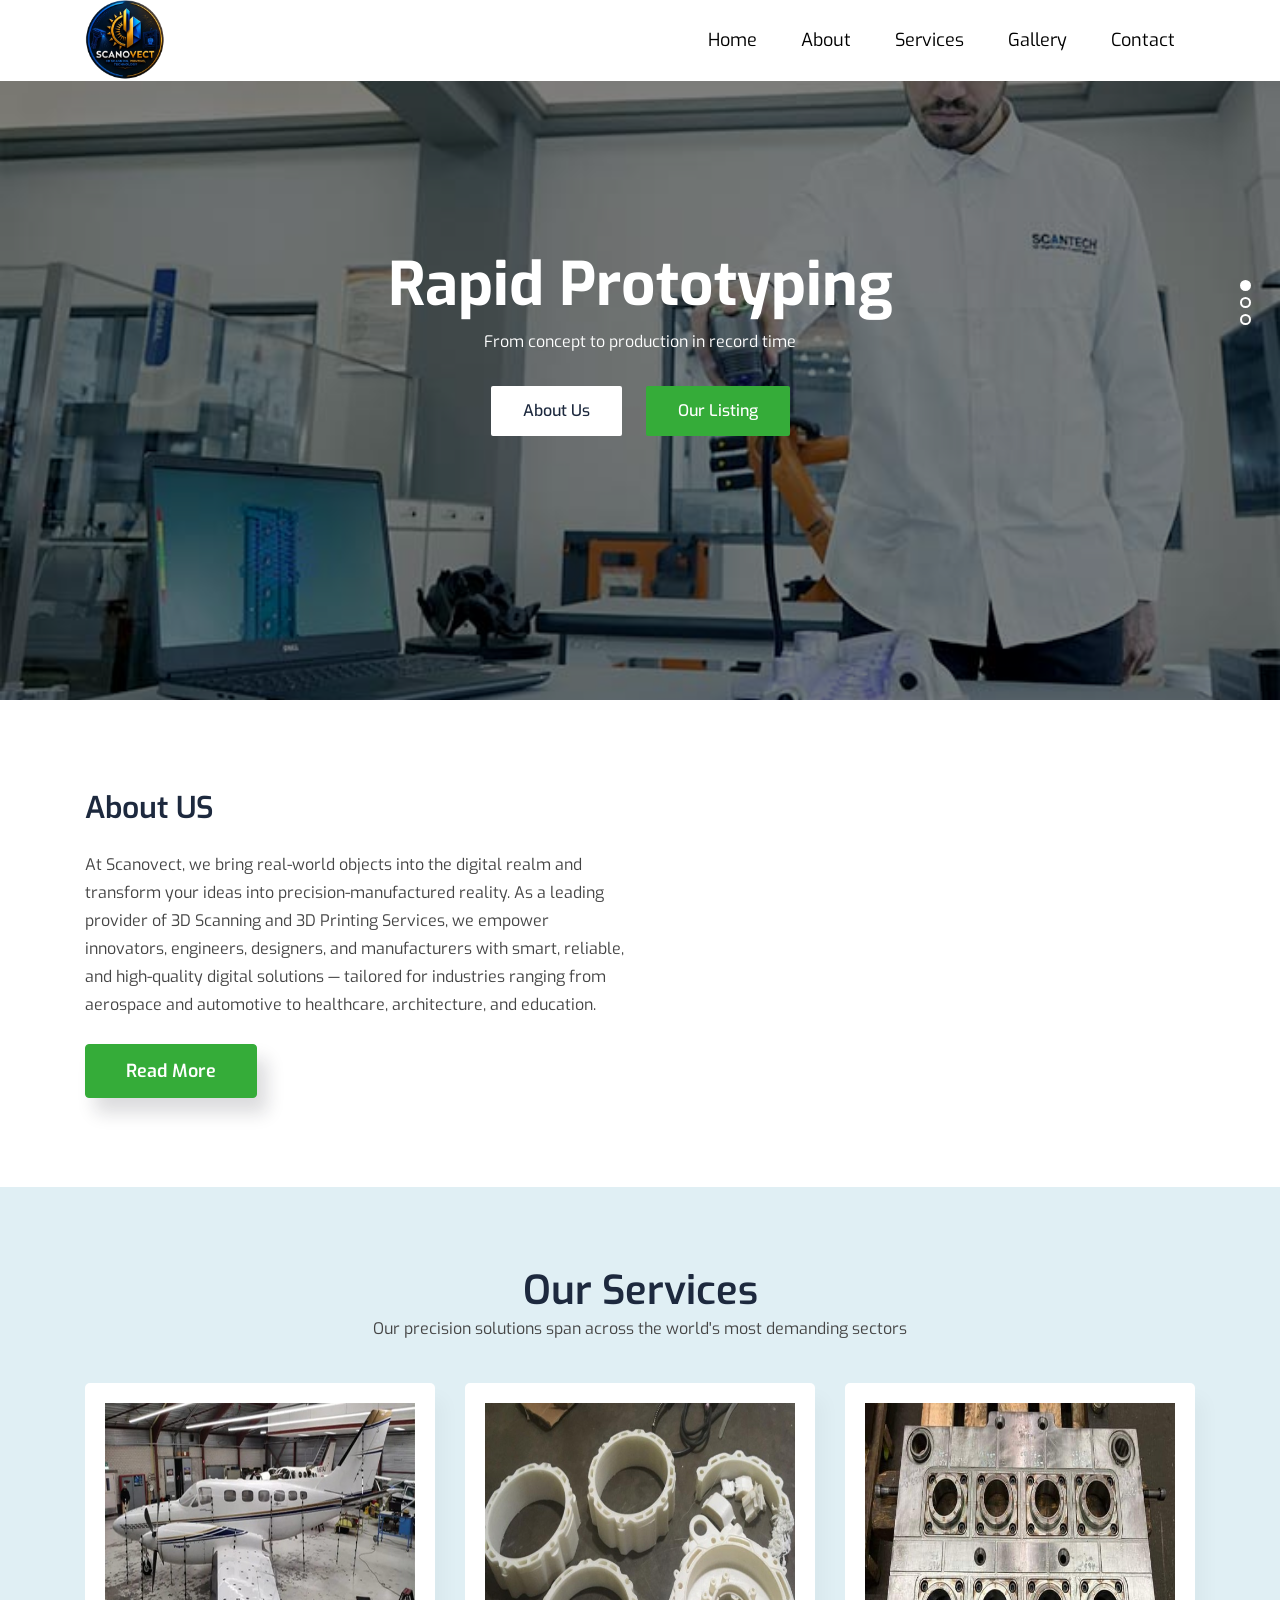
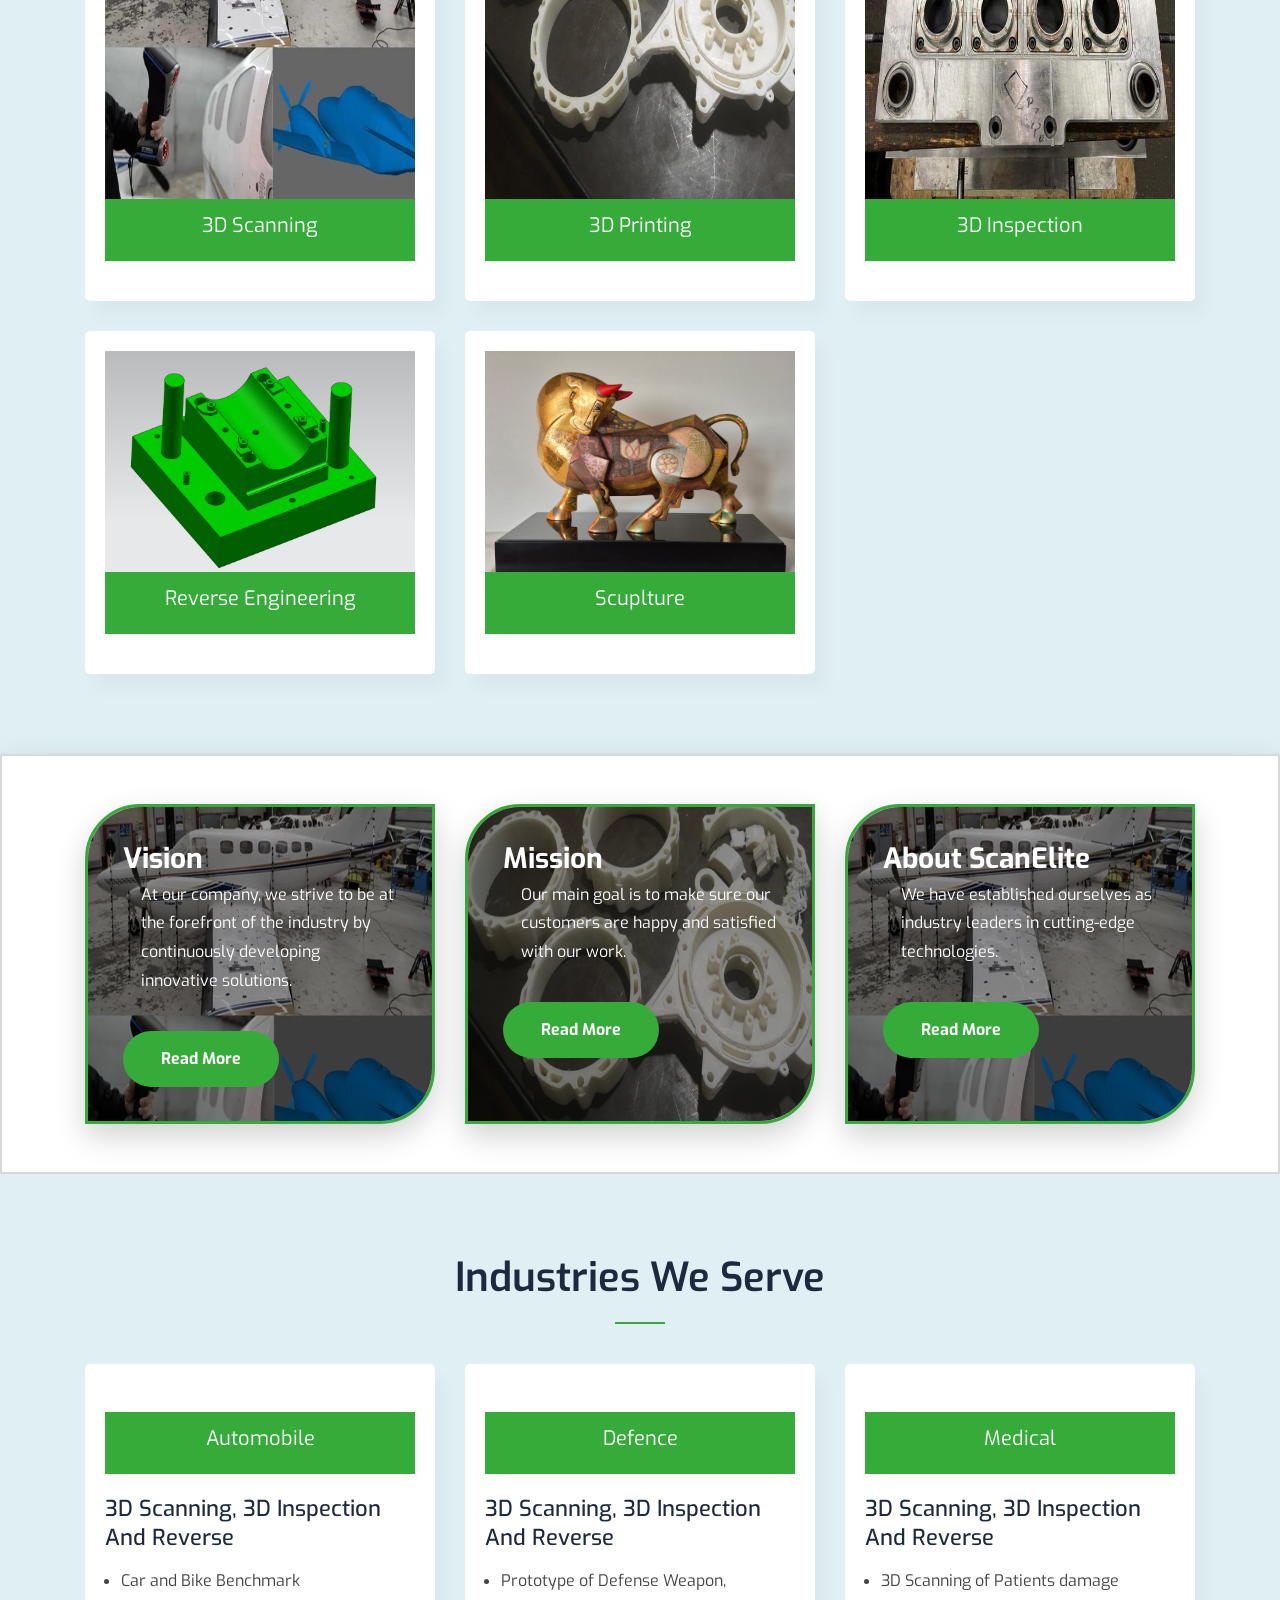
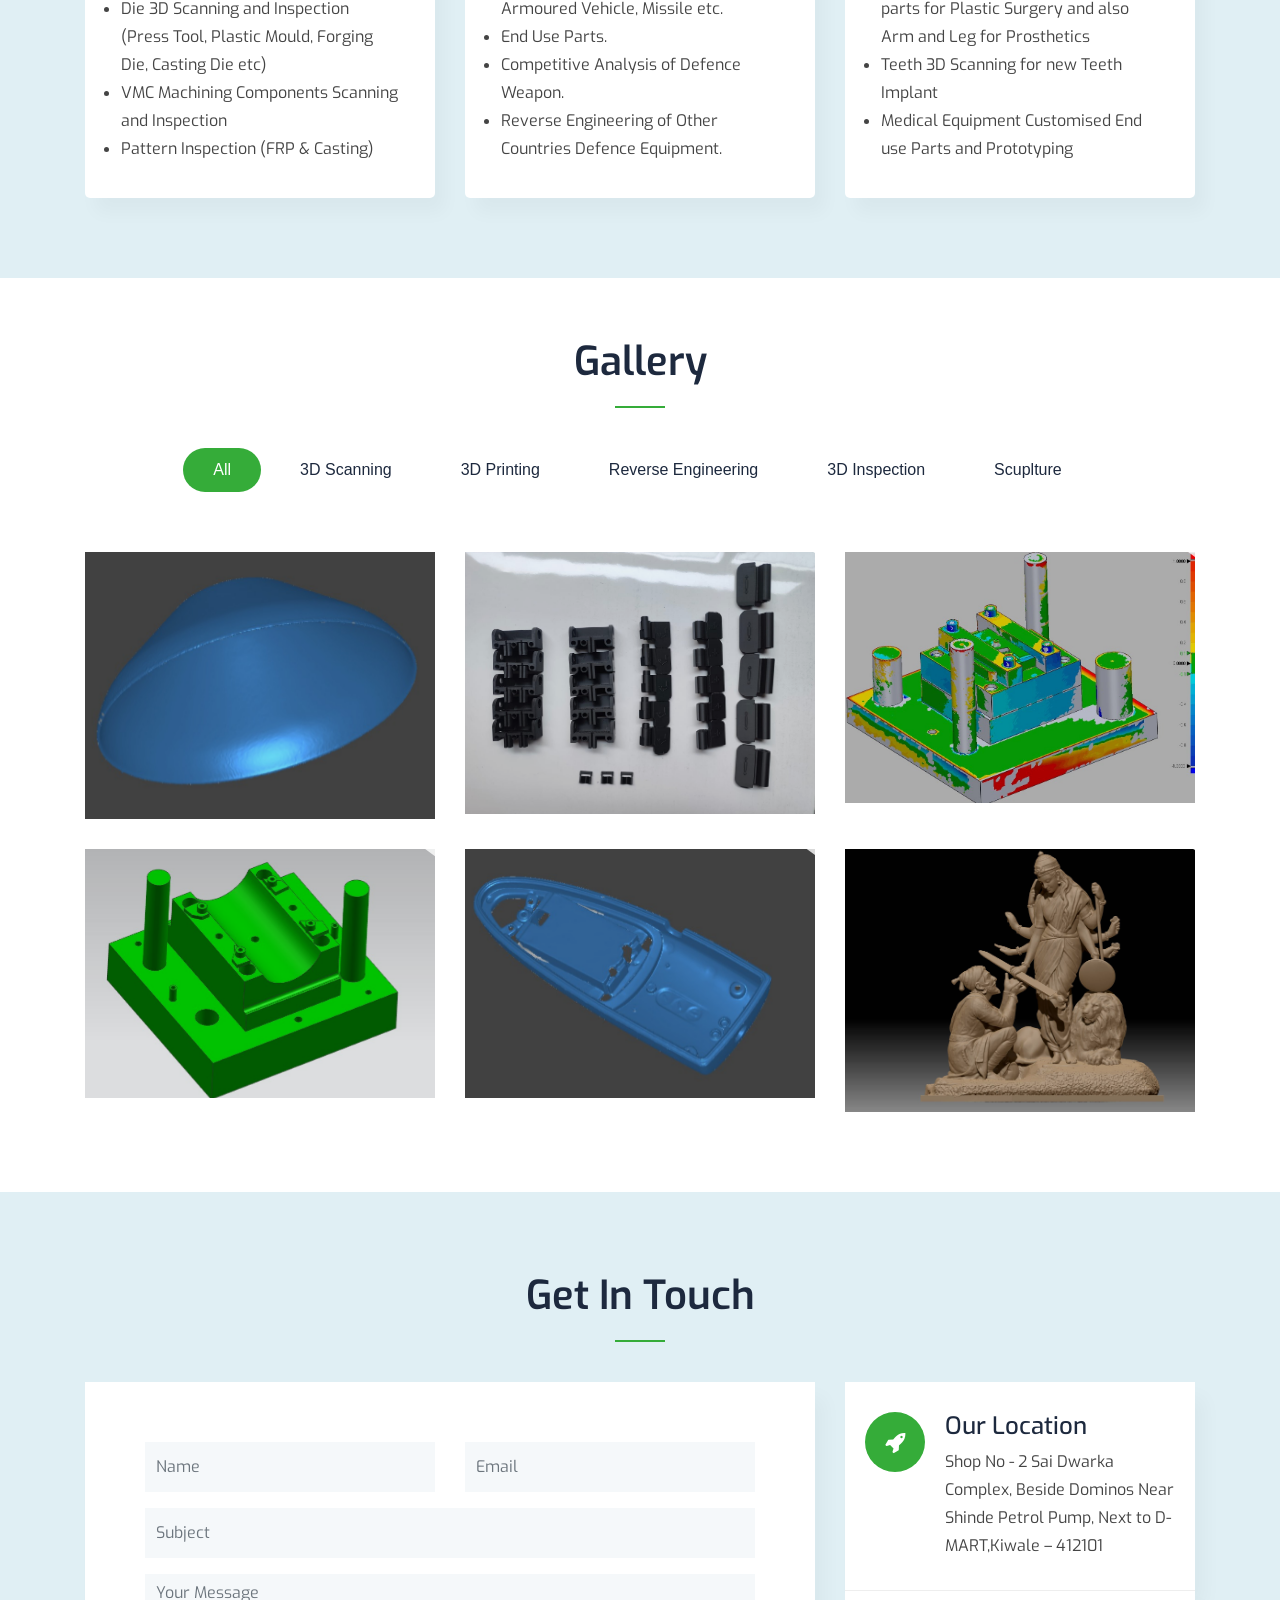
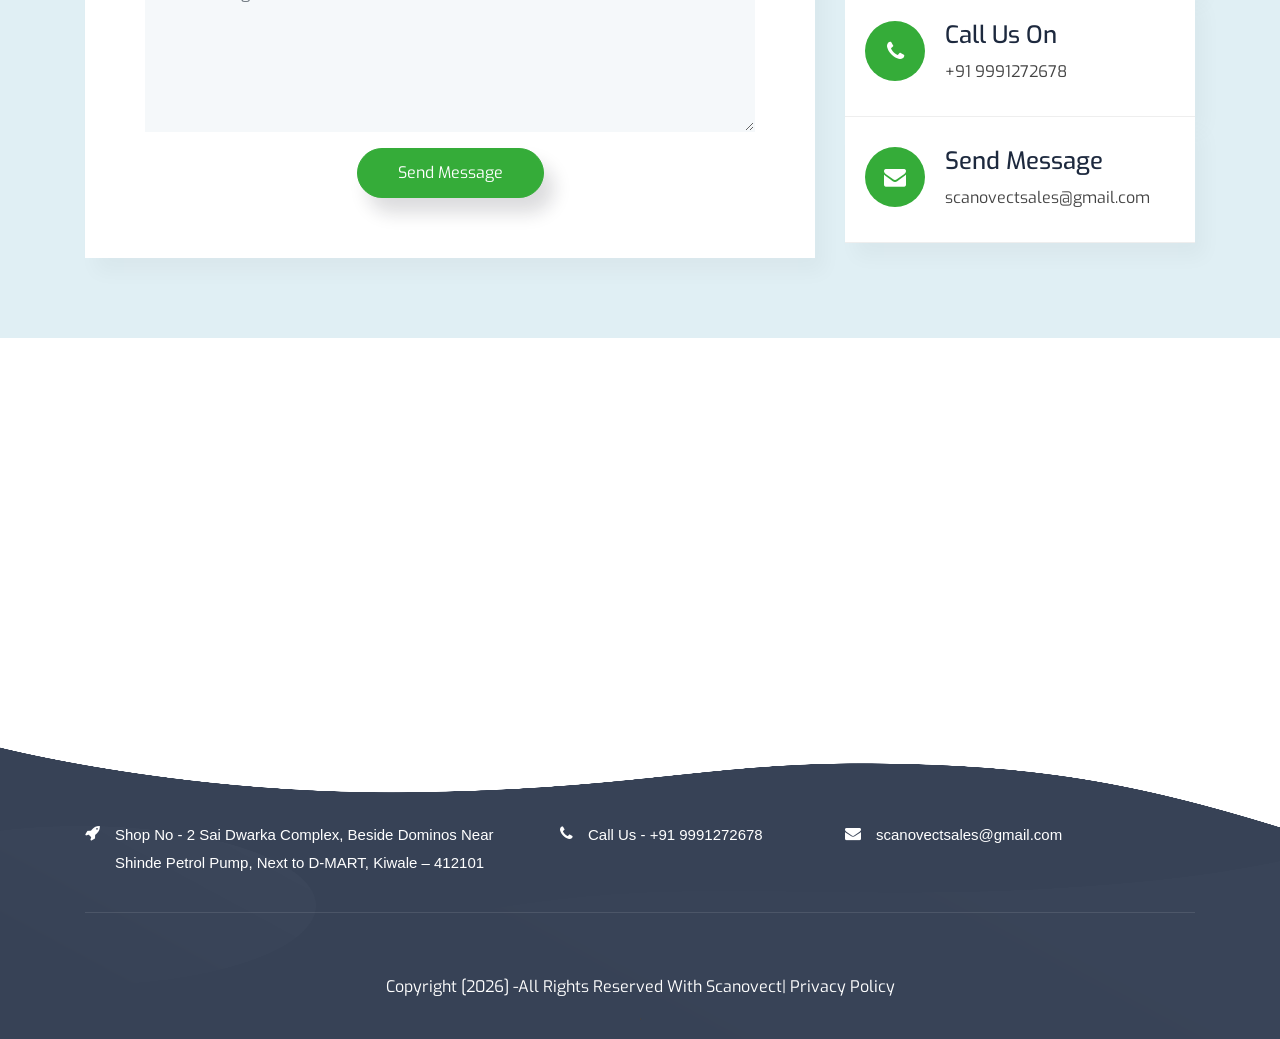
==== commit b5422af9: "Update year in footer section" ====
--- a/index.html
+++ b/index.html
@@ -455,45 +455,6 @@
 	</section>
 	<!-- END PORTFOLIO -->
 
-
-	<!-- START TESTIMONIAL -->
-	<section data-stellar-background-ratio="0.3" class="our_testimonial section-padding"
-		style="background-image: url(img/bg/testimonial-bg.jpg);  background-size:cover;background-position:center;">
-		<div class="container">
-			<div class="row">
-				<div class="col-lg-8 offset-lg-2 col-sm-12 col-xs-12 text-center">
-					<div class="testimonial1-carousel">
-						<div class="single-testimonial">
-							<img src="img/testimonial/1.jpg" alt="">
-							<h4>Mark Richard</h4>
-							<span>Architecture</span>
-							<p>Lorem ipsum dolor sit amet, consectetur adipiscing elit. Fusce vitae risus nec dui
-								venenatis dignissim. Aenean vitae metus in augue pretium ultrices. Duis dictum eget
-								dolor vel blandit.</p>
-						</div>
-						<div class="single-testimonial">
-							<img src="img/testimonial/2.jpg" alt="">
-							<h4>Mark Richard</h4>
-							<span>Architecture</span>
-							<p>Lorem ipsum dolor sit amet, consectetur adipiscing elit. Fusce vitae risus nec dui
-								venenatis dignissim. Aenean vitae metus in augue pretium ultrices. Duis dictum eget
-								dolor vel blandit.</p>
-						</div>
-						<div class="single-testimonial">
-							<img src="img/testimonial/3.jpg" alt="">
-							<h4>Mark Richard</h4>
-							<span>Architecture</span>
-							<p>Lorem ipsum dolor sit amet, consectetur adipiscing elit. Fusce vitae risus nec dui
-								venenatis dignissim. Aenean vitae metus in augue pretium ultrices. Duis dictum eget
-								dolor vel blandit.</p>
-						</div>
-					</div>
-				</div><!-- END COL -->
-			</div><!--END  ROW  -->
-		</div><!-- END CONTAINER  -->
-	</section>
-	<!-- END TESTIMONIAL -->
-
 	<!-- START CONTACT FORM  -->
 	<section class="contact-area section-padding">
 		<div class="container">
@@ -607,7 +568,7 @@
 			</div><!--- END ROW -->
 			<div class="row text-center">
 				<div class="col-md-12 col-sm-12 col-xs-12 wow zoomIn">
-					<p class="footer_copyright"> Copyright [2023] -All rights reserved with Scanovect| Privacy Policy</p>.
+					<p class="footer_copyright"> Copyright [2026] -All rights reserved with Scanovect| Privacy Policy</p>.
 				</div><!--- END COL -->
 			</div><!--- END ROW -->
 		</div><!--- END CONTAINER -->
--- a/css/style.css
+++ b/css/style.css
@@ -3331,4 +3331,5 @@
 
 .nav-link .active{
     color: #35ac39;
-}+}
+
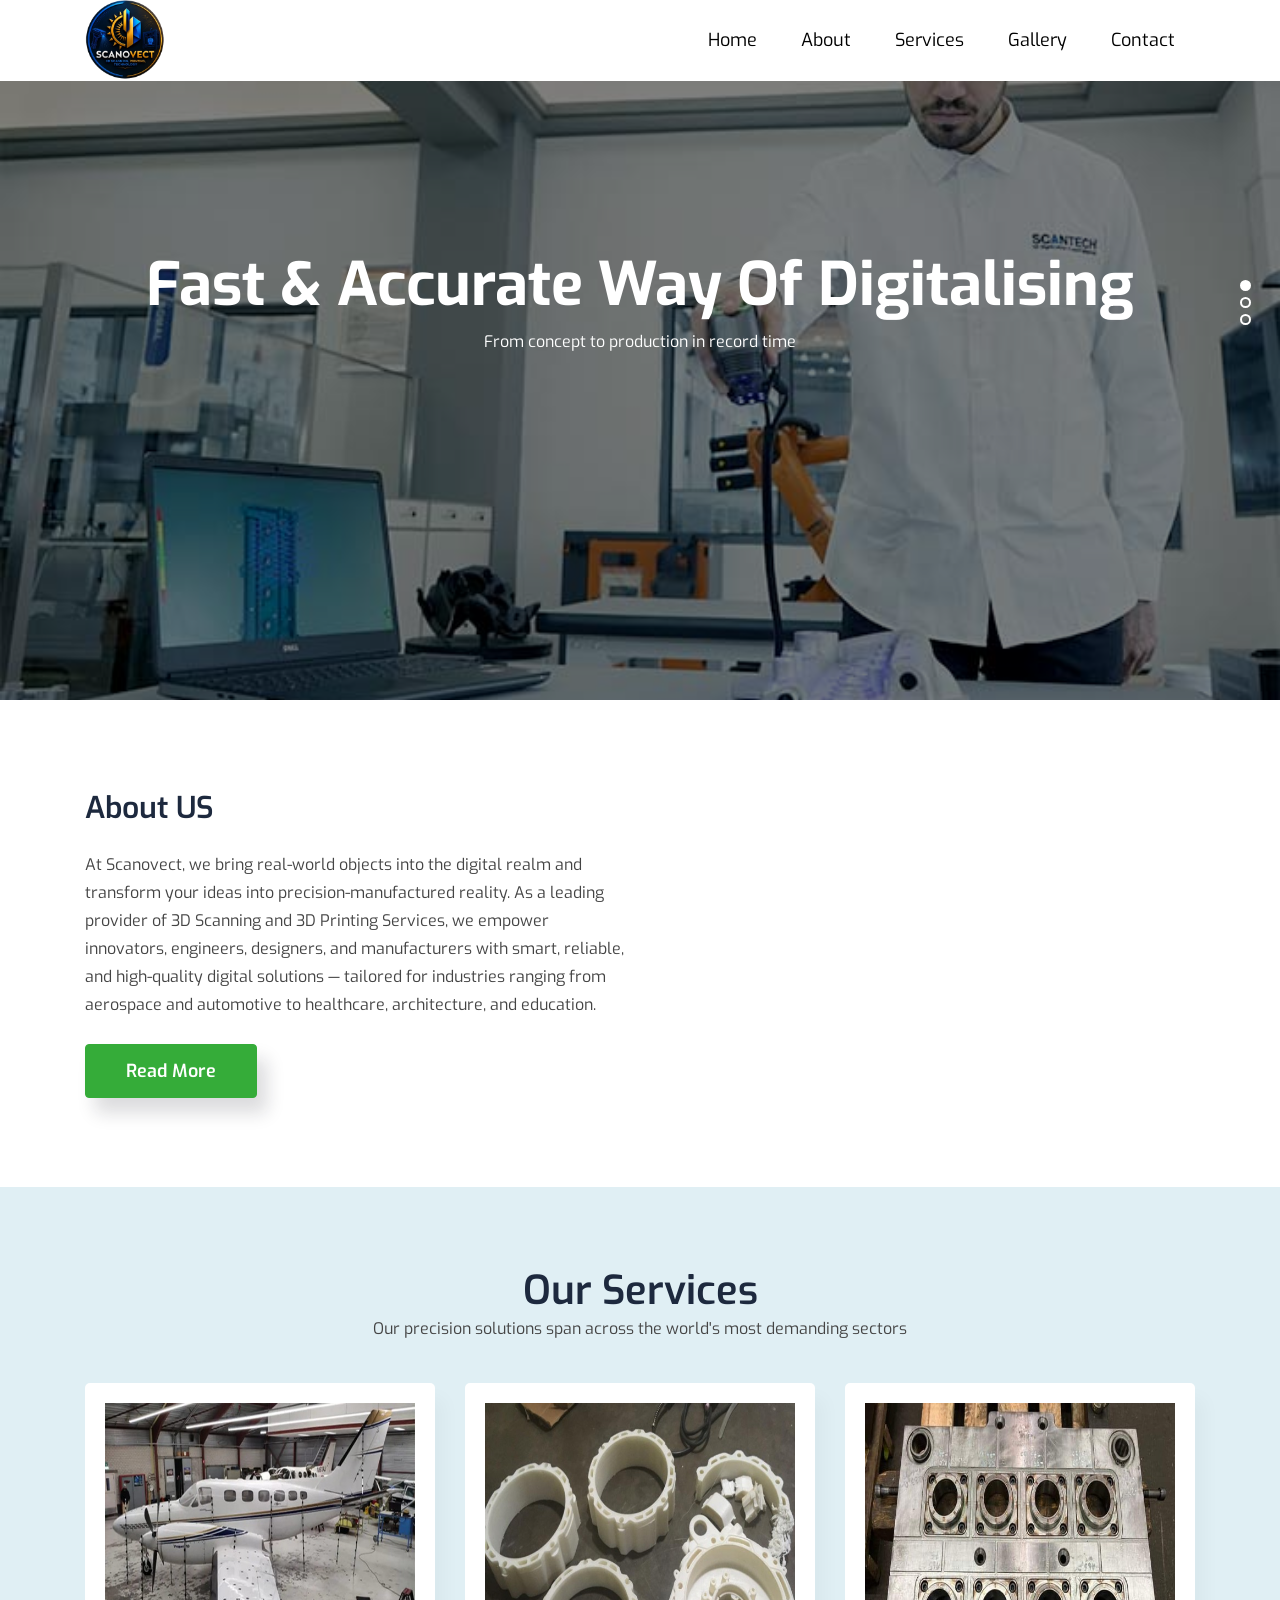
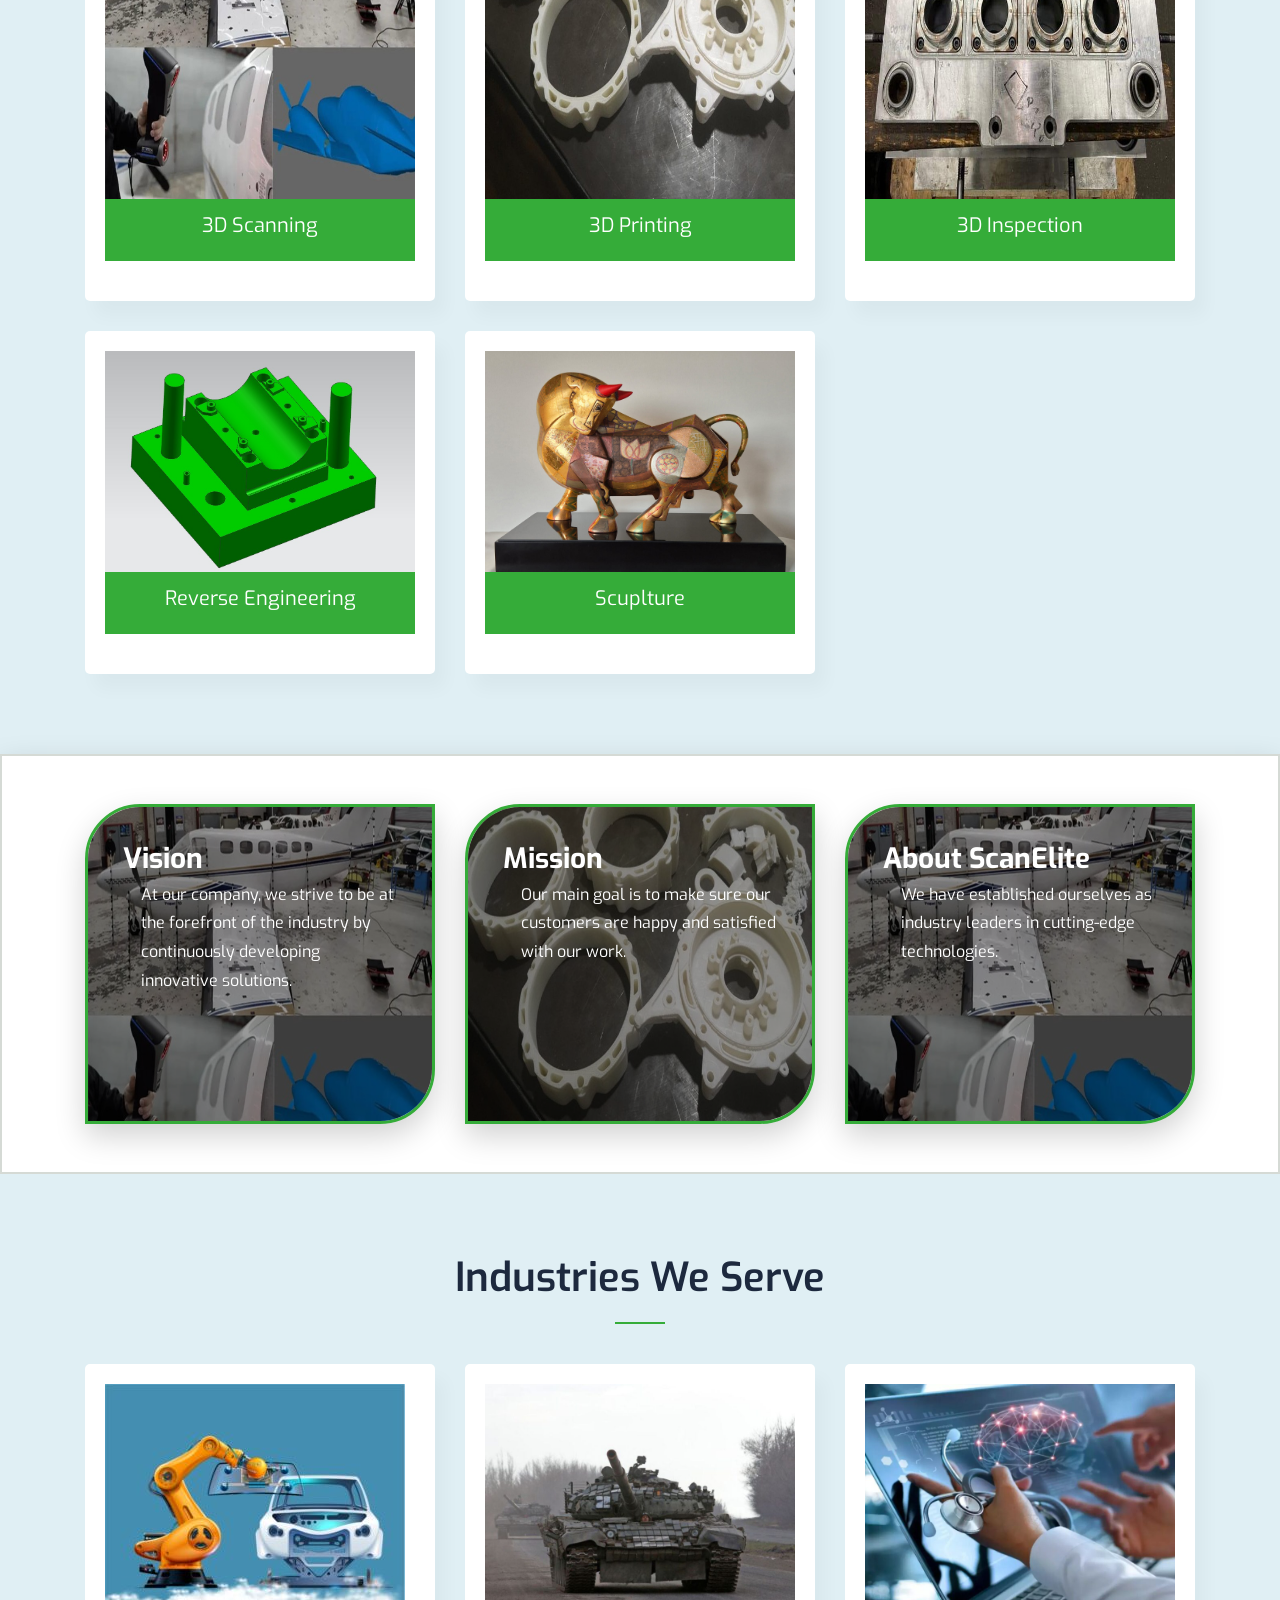
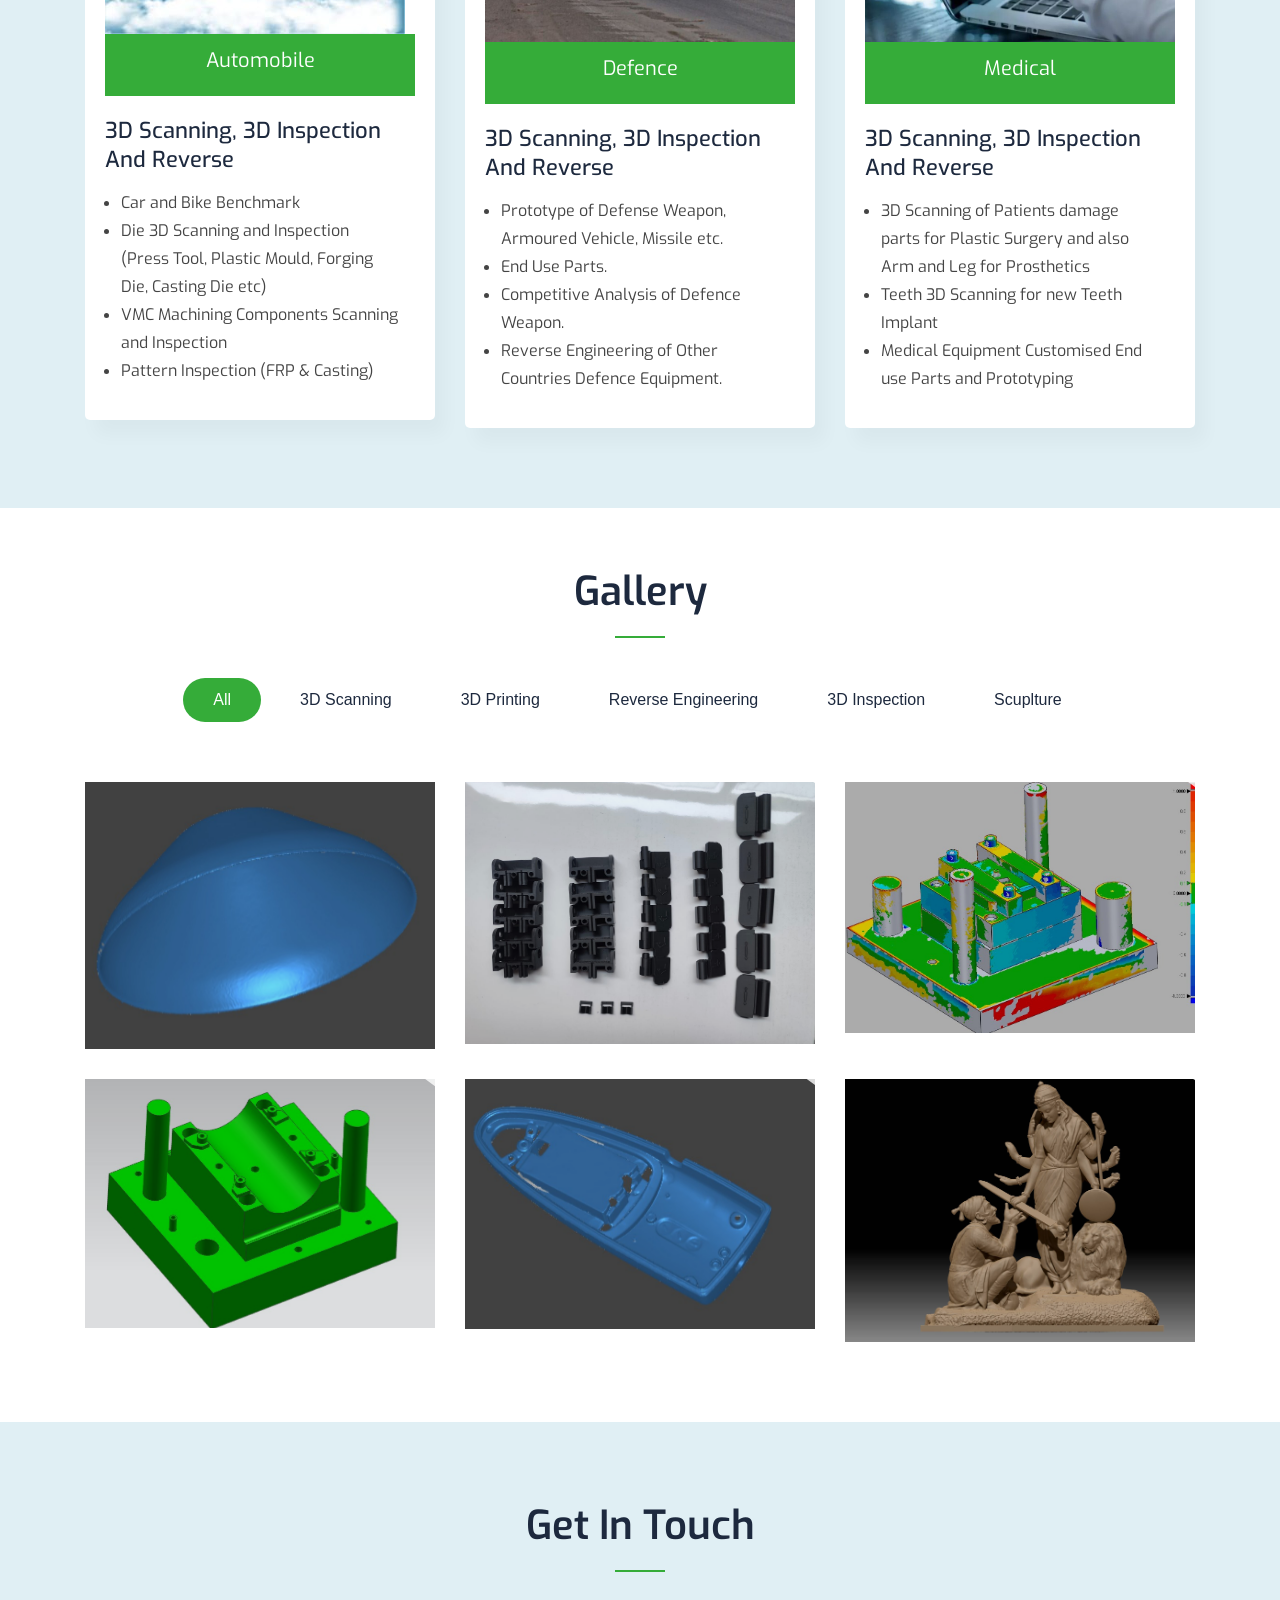
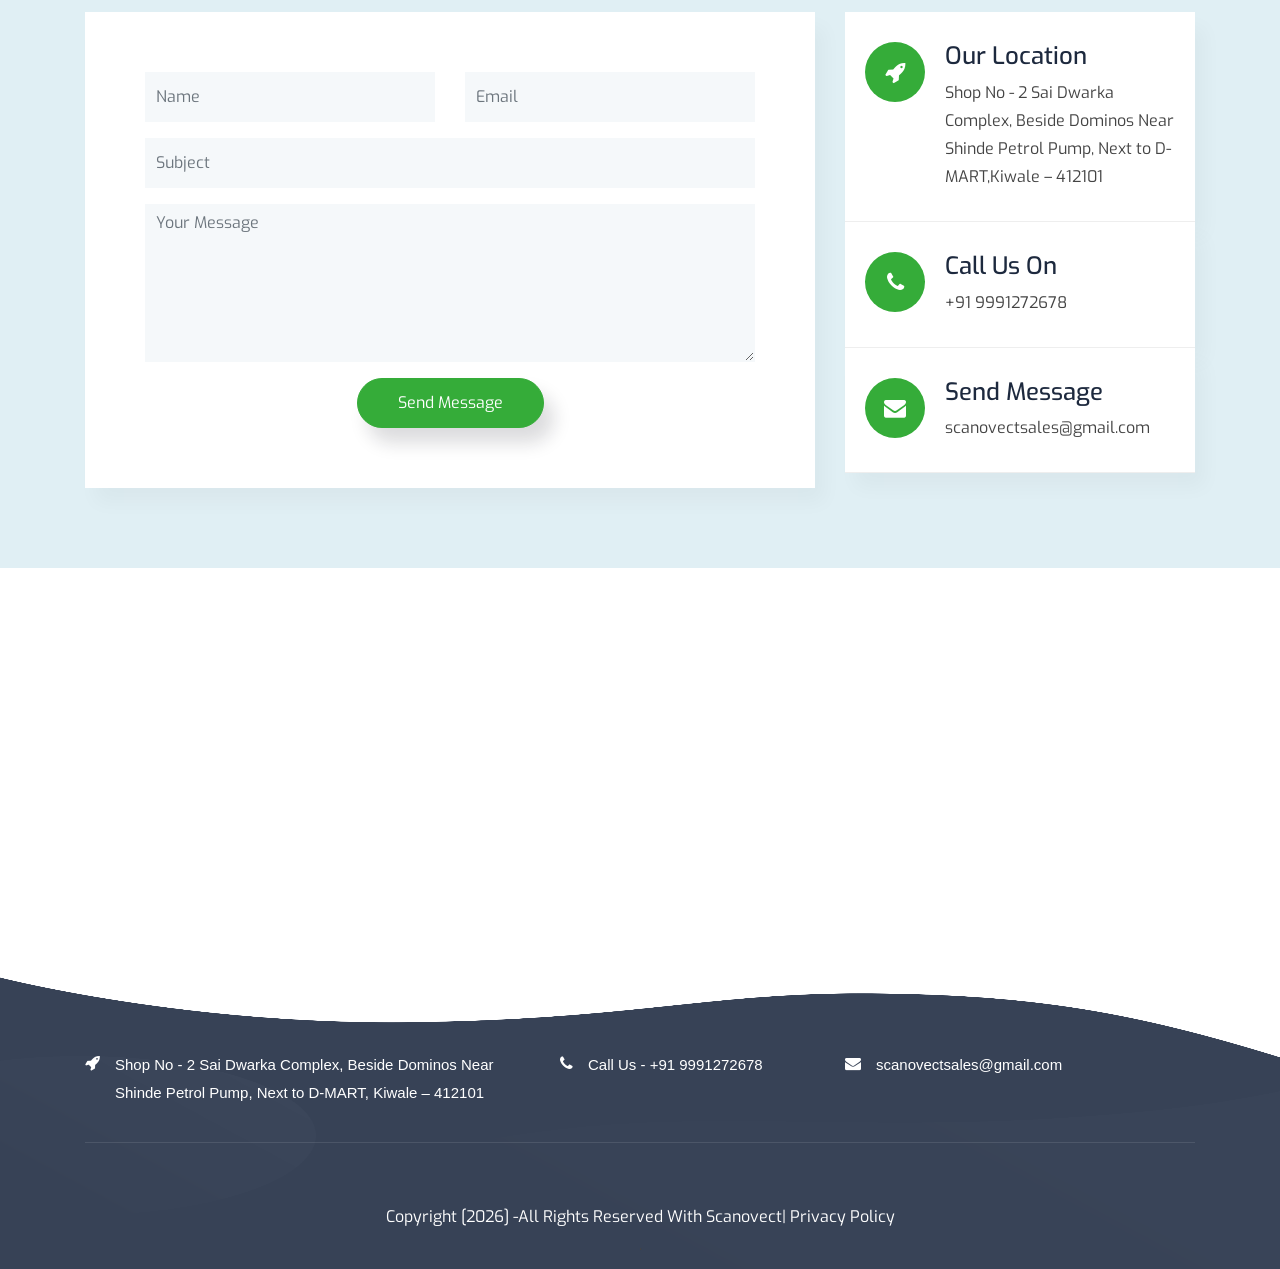
==== commit 2658c5c5: "testimoni remove" ====
--- a/index.html
+++ b/index.html
@@ -91,38 +91,20 @@
 			<ul class="slides">
 				<li style="background: url('img/1.1.jpg') no-repeat center center;">
 					<div class="hero-text">
-						<h2>Rapid Prototyping</h2>
-						<p>From concept to production in record time</p>
-						<div class="home_btn">
-							<a href="about.html" class="app-btn wow bounceIn page-scroll home_btn_color_one"
-								data-wow-delay=".6s">About us</a>
-							<a href="gallery.html" class="app-btn wow bounceIn page-scroll home_btn_color_two"
-								data-wow-delay=".8s">our Listing</a>
-						</div>
+						<h2>Fast & accurate way of Digitalising</h2>
+						<p>From concept to production in record time</p>						
 					</div>
 				</li>
 				<li style="background: url('img/1.2-1.jpg') no-repeat center center;">
 					<div class="hero-text">
 						<h2>3D Printing Scanning Services</h2>
-						<p>Industrial Solution Providing Company</p>
-						<div class="home_btn">
-							<a href="about.html" class="app-btn wow bounceIn page-scroll home_btn_color_one"
-								data-wow-delay=".6s">About us</a>
-							<a href="gallery.html" class="app-btn wow bounceIn page-scroll home_btn_color_two"
-								data-wow-delay=".8s">our Listing</a>
-						</div>
+						<p>Industrial Solution Providing Company</p>						
 					</div>
 				</li>
 				<li style="background: url('img/3DPrinting.jpg') no-repeat center center;">
 					<div class="hero-text">
 						<h2>Multi-Material & Color Printing</h2>
-						<p>Create complex, visually accurate and functional parts</p>
-						<div class="home_btn">
-							<a href="about.html" class="app-btn wow bounceIn page-scroll home_btn_color_one"
-								data-wow-delay=".6s">About us</a>
-							<a href="gallery.html" class="app-btn wow bounceIn page-scroll home_btn_color_two"
-								data-wow-delay=".8s">our Listing</a>
-						</div>
+						<p>Create complex, visually accurate and functional parts</p>						
 					</div>
 				</li>
 			</ul>
@@ -177,7 +159,6 @@
 						<div class="single_property_description text-center">
 							<h5 class="text-white"> 3D Scanning</h5>
 						</div>
-
 					</div><!--- END SINGLE PROPERTY -->
 				</div><!--- END COL -->
 				<div class="col-lg-4 col-sm-12 col-xs-12">
@@ -227,61 +208,41 @@
 			<div class="row g-4">
 				<div class="col-lg-4 col-md-6">
 					<div class="info-card">
-
 						<div class="card-bg" style="background-image:url('img/3dScanning.jpg');"></div>
-
 						<div class="overlay"></div>
-						<div class="card-content">
-							<h2>Vision</h2>
+						<div class="card-content center">
+							<h2 class="center">Vision</h2>
 							<ul>
 								<li>At our company, we strive to be at the forefront of the industry by continuously
 									developing innovative solutions.</li>
 							</ul>
-
-							<a href="#" class="btn-card">
-								Read More
-							</a>
-
-						</div>
-
-					</div>
-
+						</div>
+					</div>
 				</div>
 
 				<div class="col-lg-4 col-md-6">
 					<div class="info-card">
 						<div class="card-bg" style="background-image:url('img/3DPrinting.jpg');"></div>
-
 						<div class="overlay"></div>
-						<div class="card-content">
-							<h2>Mission</h2>
+						<div class="card-content center">
+							<h2 class="center">Mission</h2>
 							<ul>
 								<li>Our main goal is to make sure our customers are happy and satisfied with our work.
 								</li>
 							</ul>
-							<a href="#" class="btn-card">
-								Read More
-							</a>
-						</div>
-
-					</div>
-
+						</div>
+					</div>
 				</div>
 
 				<div class="col-lg-4 col-md-6 mx-md-auto">
 					<div class="info-card">
 						<div class="card-bg" style="background-image:url('img/3dScanning.jpg');"></div>
-
 						<div class="overlay"></div>
-						<div class="card-content">
-							<h2>About ScanElite</h2>
+						<div class="card-content center">
+							<h2 class="center">About ScanElite</h2>
 							<ul>
 								<li>We have established ourselves as industry leaders in cutting-edge technologies.</li>
-							</ul>
-
-							<a href="#" class="btn-card">
-								Read More
-							</a>
+							</ul>						
 						</div>
 					</div>
 				</div>
@@ -299,7 +260,7 @@
 			<div class="row">
 				<div class="col-lg-4 col-sm-12 col-xs-12">
 					<div class="single_property">
-						<img src="img/property/4.jpg" class="img-fluid" alt="" />
+						<img src="img/Automobile.jpg" class="img-fluid" alt="" />
 						<div class="single_property_description text-center">
 							<h5 class="text-white">Automobile</h5>
 						</div>
@@ -319,7 +280,7 @@
 				</div><!--- END  COL-->
 				<div class="col-lg-4 col-sm-12 col-xs-12">
 					<div class="single_property">
-						<img src="img/property/4.jpg" class="img-fluid" alt="" />
+						<img src="img/Defence.jpg" class="img-fluid" alt="" />
 						<div class="single_property_description text-center">
 							<h5 class="text-white">Defence</h5>
 						</div>
@@ -338,7 +299,7 @@
 				</div><!--- END  COL-->
 				<div class="col-lg-4 col-sm-12 col-xs-12">
 					<div class="single_property">
-						<img src="img/property/4.jpg" class="img-fluid" alt="" />
+						<img src="img/Medical.jpg" class="img-fluid" alt="" />
 						<div class="single_property_description text-center">
 							<h5 class="text-white">Medical</h5>
 						</div>
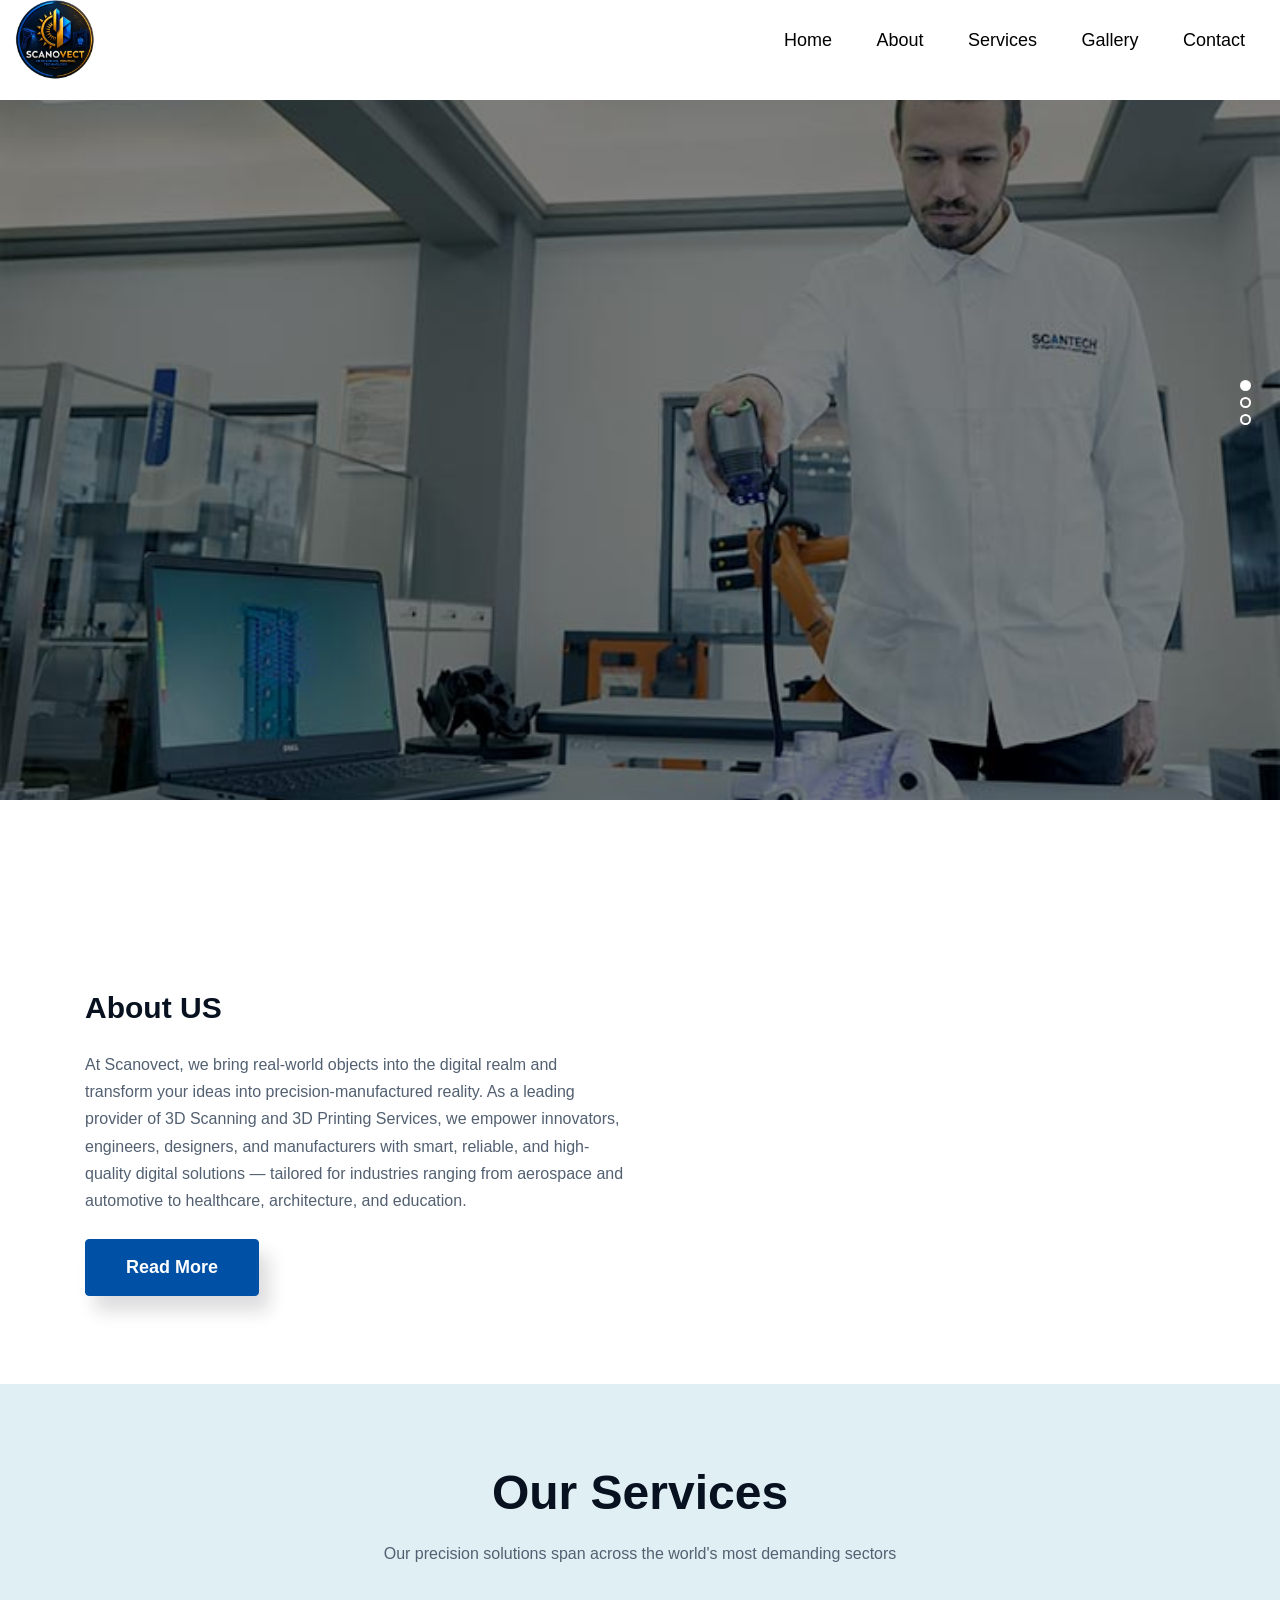
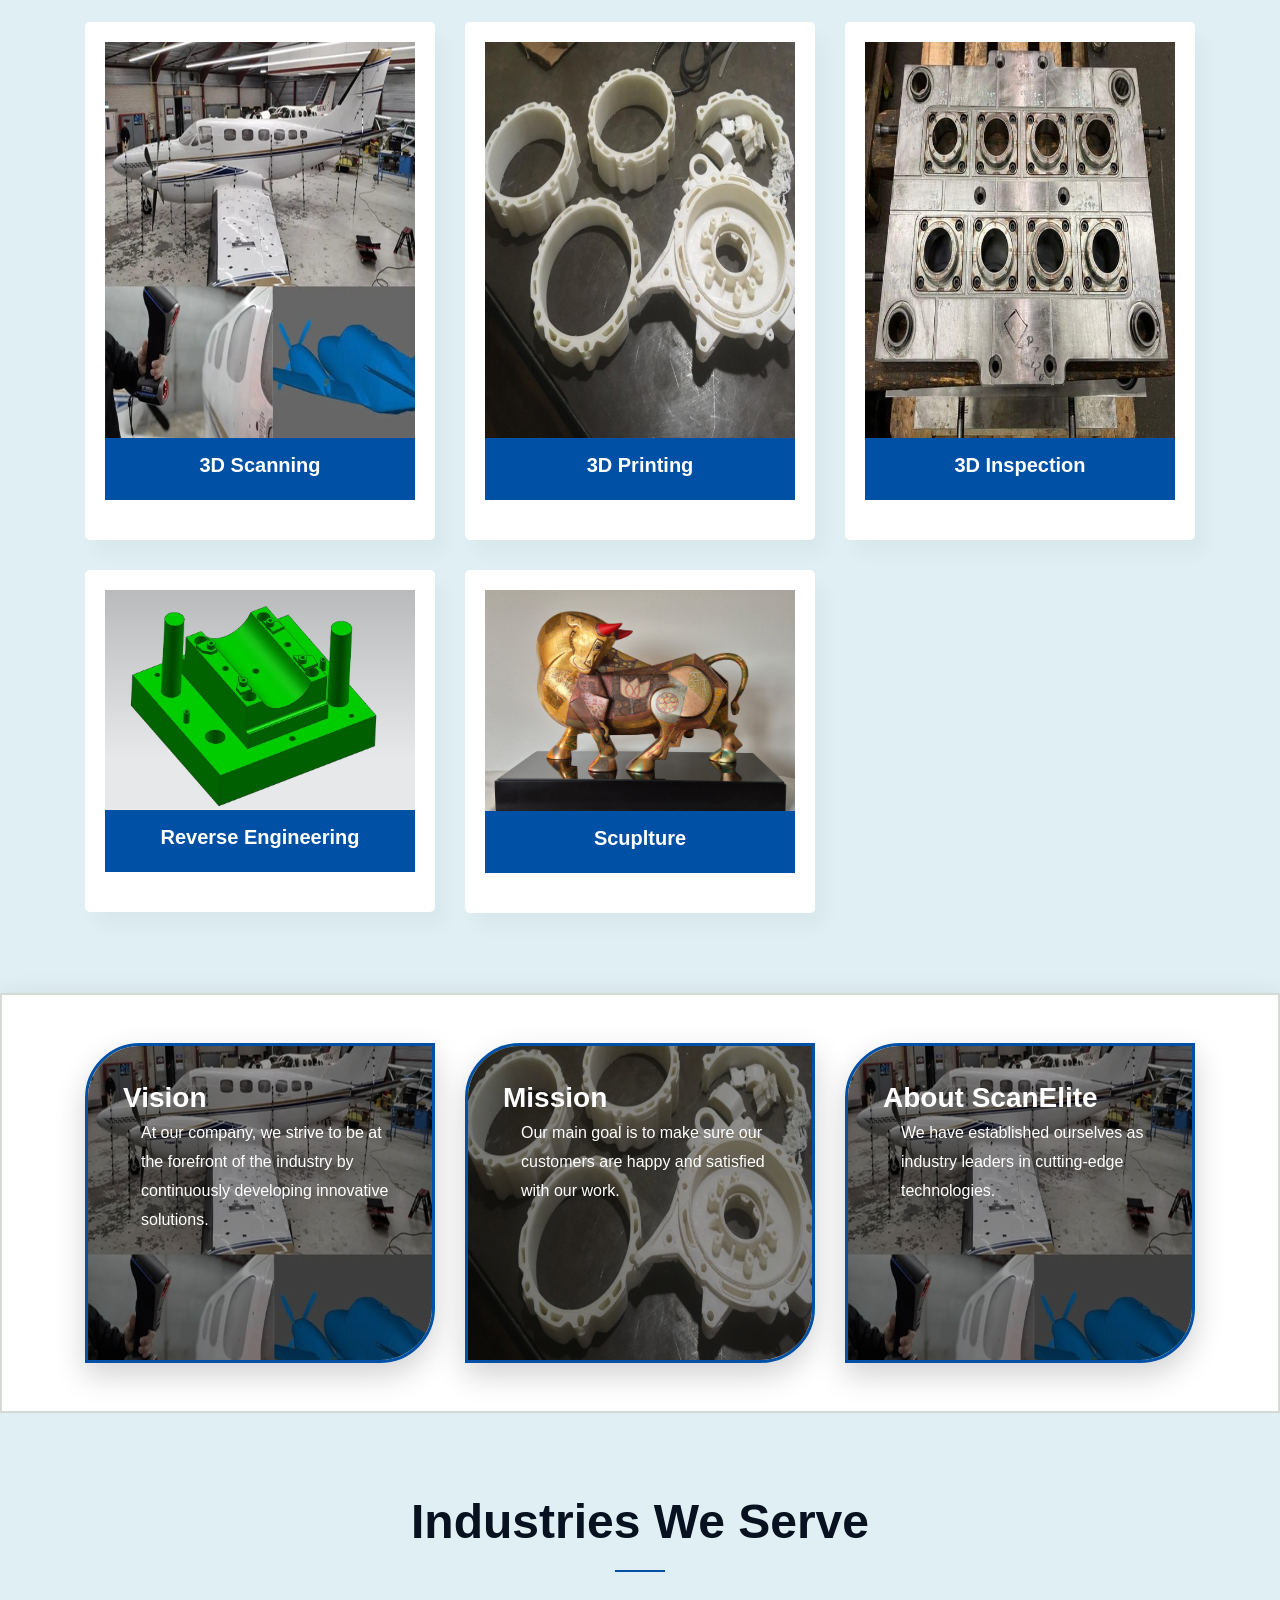
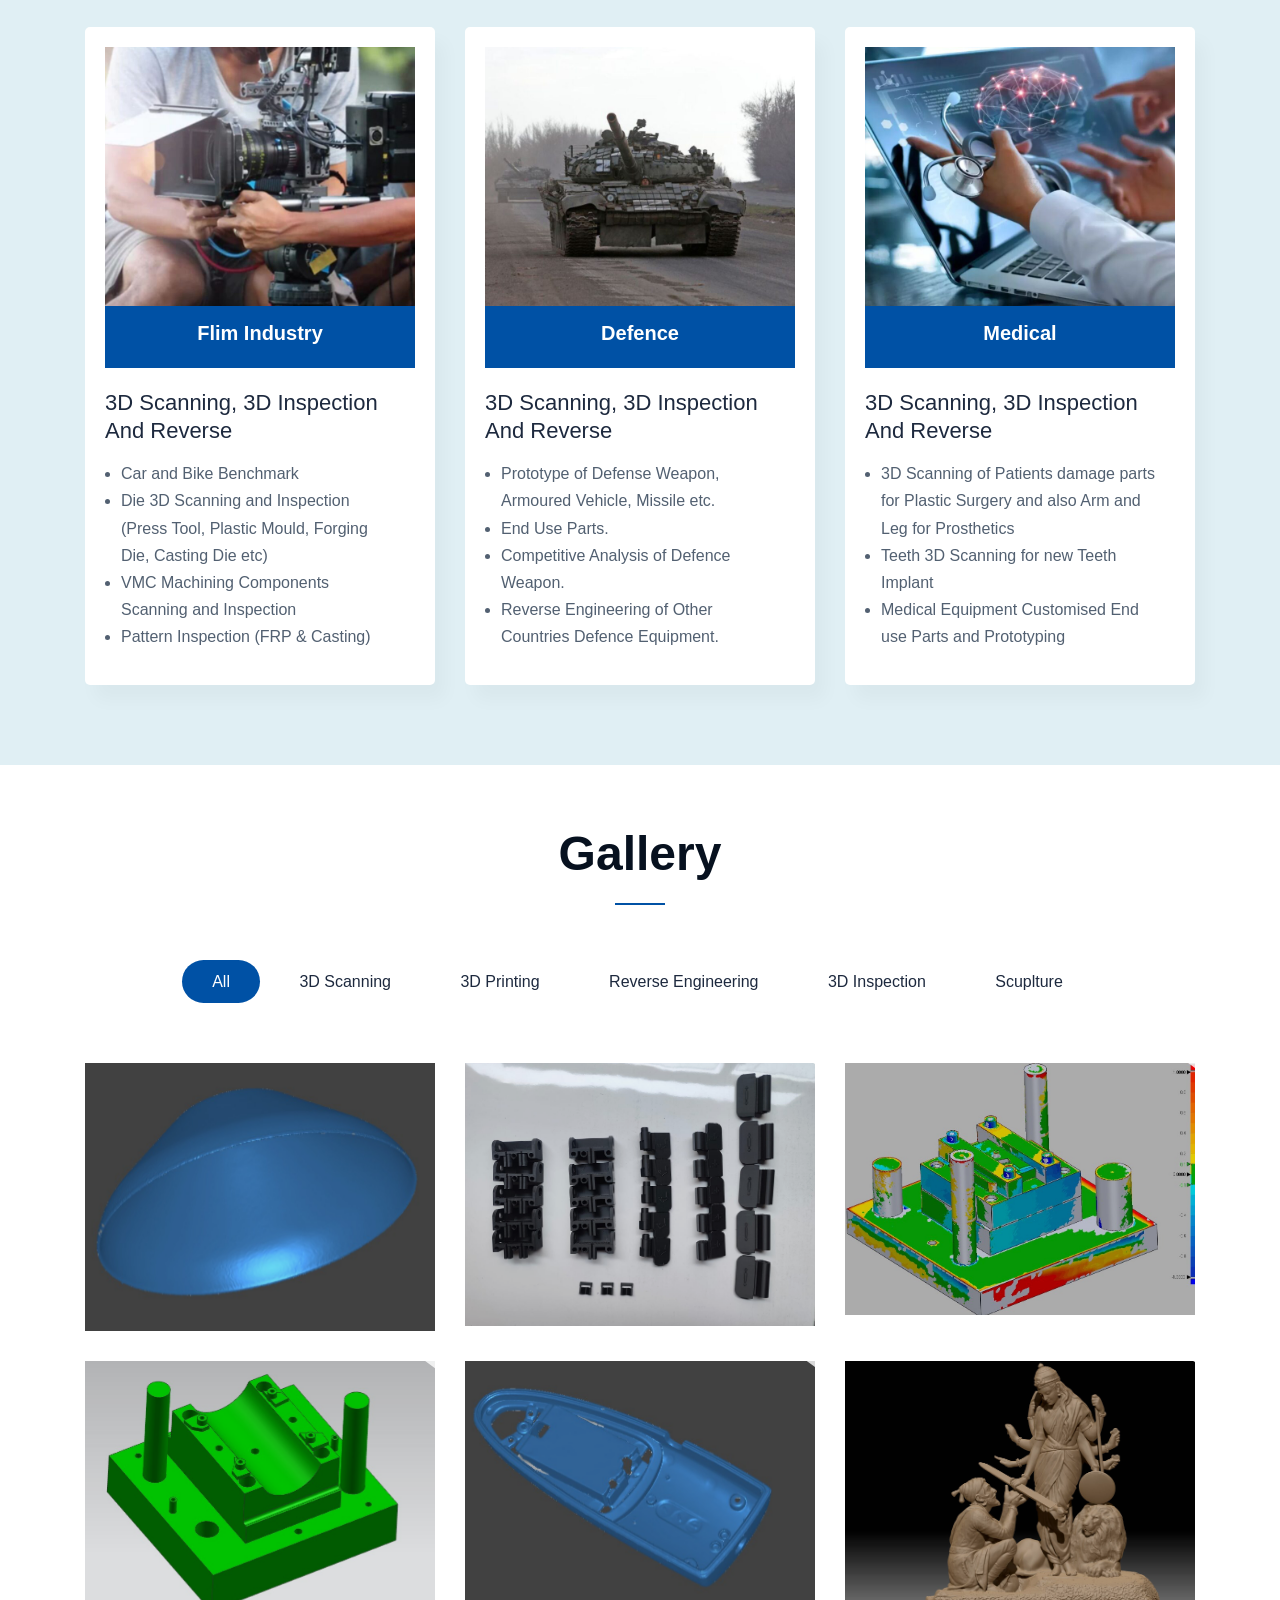
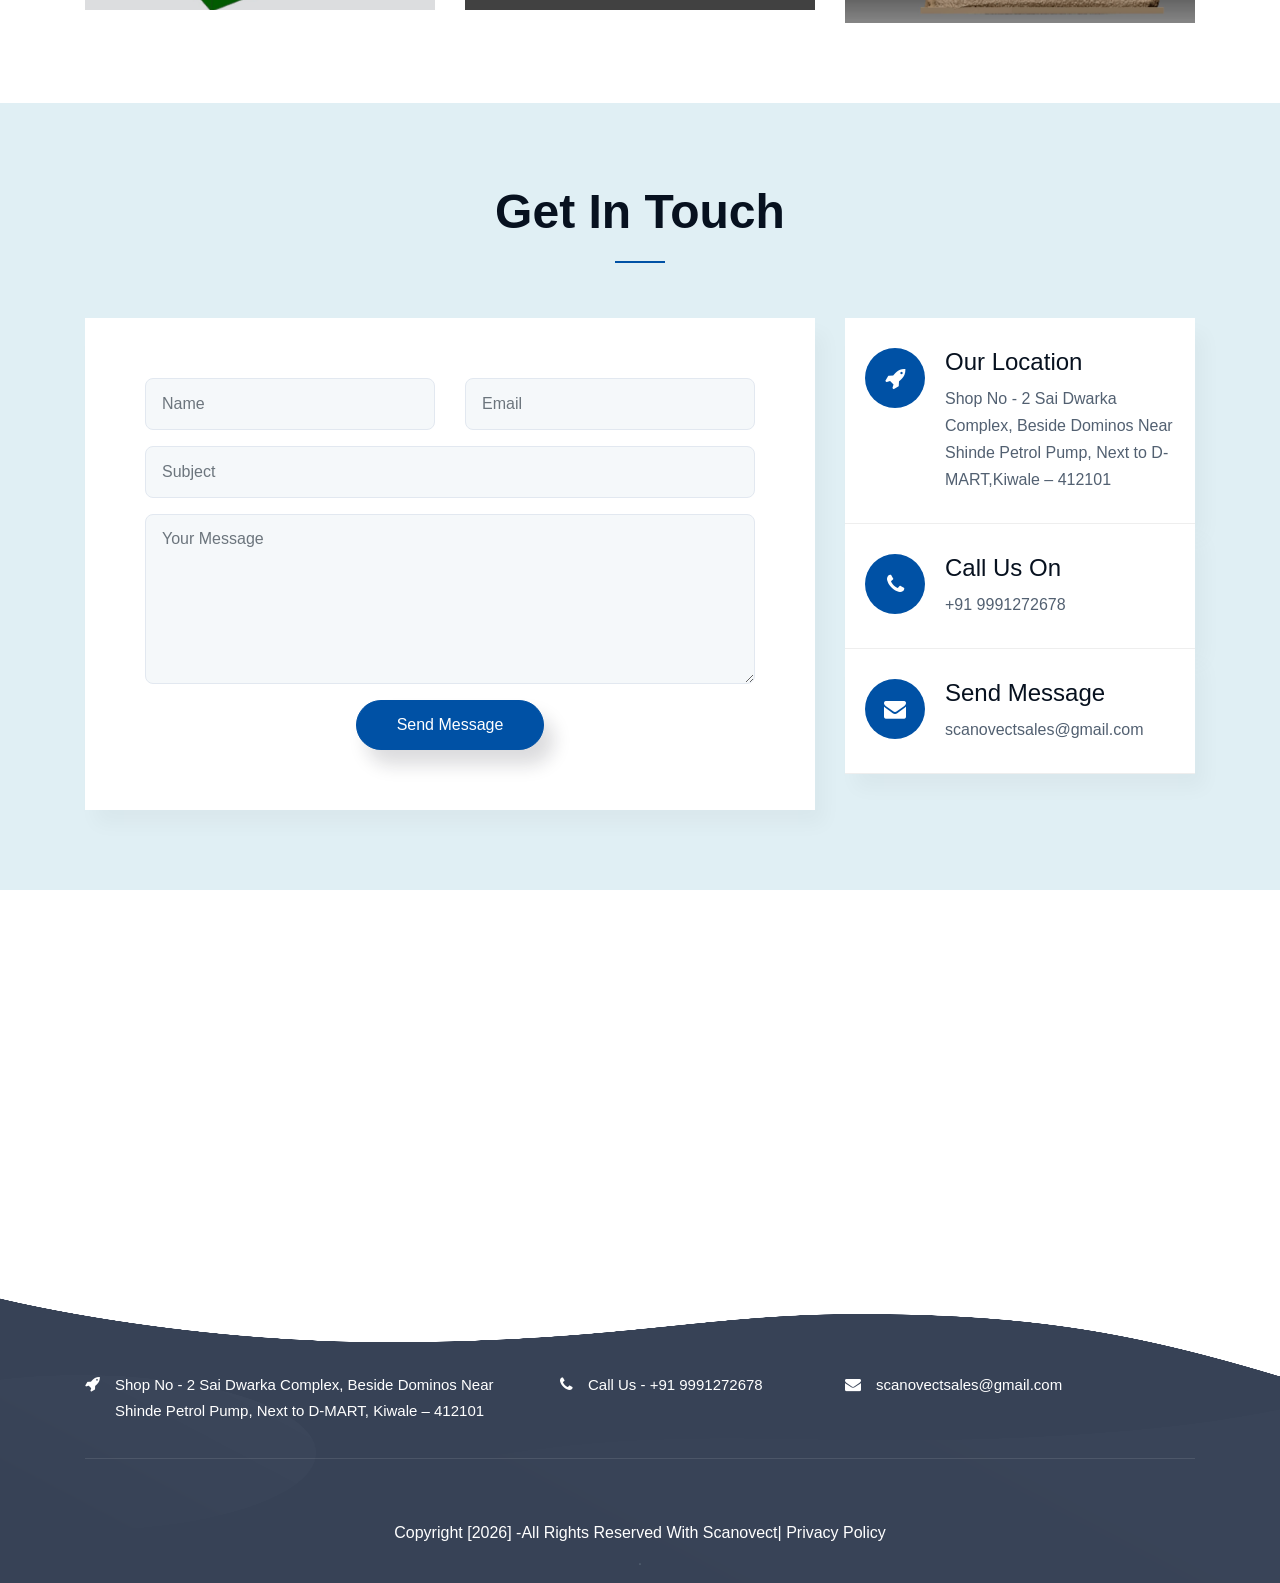
==== commit 064a2f26: "add colors" ====
--- a/index.html
+++ b/index.html
@@ -1,5 +1,6 @@
 <!DOCTYPE html>
 <html lang="en">
+
 <head>
 	<!-- Meta -->
 	<meta charset="utf-8">
@@ -32,7 +33,7 @@
 	<link rel="stylesheet" href="css/menu.css">
 	<link rel="stylesheet" href="css/style.css">
 	<link rel="stylesheet" href="css/responsive.css">
-	
+
 </head>
 
 <body data-spy="scroll" data-offset="80">
@@ -56,7 +57,7 @@
 	</div>
 
 	<header class="site-navbar js-sticky-header site-navbar-target bg-white text-dark" role="banner">
-		<div class="container">
+		<div class="container-fluid">
 			<div class="row align-items-center">
 				<div class="col-6 col-xl-2">
 					<h1 class="mb-0 site-logo">
@@ -73,6 +74,12 @@
 							<li><a class="nav-link" href="blog.html">services</a></li>
 							<li><a class="nav-link" href="gallery.html">Gallery</a></li>
 							<li><a class="nav-link" href="contact.html">Contact</a></li>
+							<!-- <li class="nav-item mt-lg-0">
+								<a href="#contact" class="btn-scanovect">
+									Get a Quote
+								</a>
+							</li> -->
+
 						</ul>
 					</nav>
 				</div>
@@ -90,21 +97,26 @@
 		<div id="home-slider" class="flexslider text-center loading">
 			<ul class="slides">
 				<li style="background: url('img/1.1.jpg') no-repeat center center;">
-					<div class="hero-text">
+					<video autoplay muted loop playsinline style="width:100%">
+							<source
+								src="img/Introducing the All-New 3DeVOK MT Professional 3D Scanner – Redefining What A Tool Can Be 720p60.mp4"
+								type="video/mp4">
+					</video>
+					<!-- <div class="hero-text">
 						<h2>Fast & accurate way of Digitalising</h2>
-						<p>From concept to production in record time</p>						
-					</div>
+						<p>From concept to production in record time</p>
+					</div> -->
 				</li>
 				<li style="background: url('img/1.2-1.jpg') no-repeat center center;">
 					<div class="hero-text">
 						<h2>3D Printing Scanning Services</h2>
-						<p>Industrial Solution Providing Company</p>						
+						<p>Industrial Solution Providing Company</p>
 					</div>
 				</li>
 				<li style="background: url('img/3DPrinting.jpg') no-repeat center center;">
 					<div class="hero-text">
 						<h2>Multi-Material & Color Printing</h2>
-						<p>Create complex, visually accurate and functional parts</p>						
+						<p>Create complex, visually accurate and functional parts</p>
 					</div>
 				</li>
 			</ul>
@@ -125,7 +137,7 @@
 							we empower innovators, engineers, designers, and manufacturers with smart,
 							reliable, and high-quality digital solutions — tailored for industries ranging
 							from aerospace and automotive to healthcare, architecture, and education.</p>
-						
+
 						<a href="#">Read More</a>
 					</div>
 				</div><!-- END COL -->
@@ -242,7 +254,7 @@
 							<h2 class="center">About ScanElite</h2>
 							<ul>
 								<li>We have established ourselves as industry leaders in cutting-edge technologies.</li>
-							</ul>						
+							</ul>
 						</div>
 					</div>
 				</div>
@@ -260,9 +272,9 @@
 			<div class="row">
 				<div class="col-lg-4 col-sm-12 col-xs-12">
 					<div class="single_property">
-						<img src="img/Automobile.jpg" class="img-fluid" alt="" />
-						<div class="single_property_description text-center">
-							<h5 class="text-white">Automobile</h5>
+						<img src="img/Film-Industry.jpg" class="img-fluid" alt="" />
+						<div class="single_property_description text-center">
+							<h5 class="text-white">Flim Industry</h5>
 						</div>
 						<div class="single_property_content">
 							<h4><a href="#">3D Scanning, 3D Inspection and Reverse</a></h4>
@@ -377,8 +389,7 @@
 						<figure class="effect-apollo">
 							<img src="img/New-images/Reverse Engineering/1.jpeg" class="img-fluid" alt="" />
 							<figcaption>
-								<a class="prettyPhoto image_zoom"
-									href="img/New-images/Reverse Engineering/1.jpeg"></a>
+								<a class="prettyPhoto image_zoom" href="img/New-images/Reverse Engineering/1.jpeg"></a>
 								<p><a href="#" data-toggle="modal" data-target="#projectModal">Reverse Engineering</a>
 								</p>
 							</figcaption>
@@ -401,8 +412,8 @@
 				<div class="col-lg-4 col-sm-4 col-xs-12 mix Scuplture">
 					<div class="grid">
 						<figure class="effect-apollo">
-							<img src="img/New-images/Scuplture/3D_Scanning/Shivaji_Maharaj3.jpeg"
-								class="img-fluid" alt="" />
+							<img src="img/New-images/Scuplture/3D_Scanning/Shivaji_Maharaj3.jpeg" class="img-fluid"
+								alt="" />
 							<figcaption>
 								<a class="prettyPhoto image_zoom"
 									href="img/New-images/Scuplture/3D_Scanning/Shivaji_Maharaj3.jpeg"></a>
@@ -494,14 +505,14 @@
 		<div class="container">
 			<div class="row footer-padding">
 				<div class="col-md-5 col-sm-5 col-xs-12">
-					<div class="single_footer">						
+					<div class="single_footer">
 						<div class="footer_contact">
 							<ul>
 								<li><i class="fa fa-rocket"></i> <span>
-									Shop No - 2 Sai Dwarka Complex, 
-									Beside Dominos Near Shinde Petrol Pump,
-									 Next to D-MART, Kiwale – 412101</span></li>
-								
+										Shop No - 2 Sai Dwarka Complex,
+										Beside Dominos Near Shinde Petrol Pump,
+										Next to D-MART, Kiwale – 412101</span></li>
+
 							</ul>
 						</div>
 					</div>
@@ -510,7 +521,7 @@
 					<div class="single_footer">
 						<div class="footer_contact">
 							<ul>
-								<li><i class="fa fa-phone"></i> <span>Call Us - +91 9991272678</span></li>								
+								<li><i class="fa fa-phone"></i> <span>Call Us - +91 9991272678</span></li>
 							</ul>
 						</div>
 					</div>
@@ -519,17 +530,18 @@
 				<div class="col-md-4 col-sm-4 col-xs-12">
 					<div class="single_footer">
 						<div class="footer_contact">
-							<ul>						
+							<ul>
 								<li><i class="fa fa-envelope"></i> <span>scanovectsales@gmail.com</span></li>
 							</ul>
 						</div>
 					</div>
 				</div><!--- END COL -->
-				
+
 			</div><!--- END ROW -->
 			<div class="row text-center">
 				<div class="col-md-12 col-sm-12 col-xs-12 wow zoomIn">
-					<p class="footer_copyright"> Copyright [2026] -All rights reserved with Scanovect| Privacy Policy</p>.
+					<p class="footer_copyright"> Copyright [2026] -All rights reserved with Scanovect| Privacy Policy
+					</p>.
 				</div><!--- END COL -->
 			</div><!--- END ROW -->
 		</div><!--- END CONTAINER -->
@@ -570,96 +582,96 @@
 		});
 	</script>
 	<script>
-		$(function() {
-
-  var siteSticky = function() {
-		$(".js-sticky-header").sticky({topSpacing:0});
-	};
-	siteSticky();
-
-	var siteMenuClone = function() {
-
-		$('.js-clone-nav').each(function() {
-			var $this = $(this);
-			$this.clone().attr('class', 'site-nav-wrap').appendTo('.site-mobile-menu-body');
+		$(function () {
+
+			var siteSticky = function () {
+				$(".js-sticky-header").sticky({ topSpacing: 0 });
+			};
+			siteSticky();
+
+			var siteMenuClone = function () {
+
+				$('.js-clone-nav').each(function () {
+					var $this = $(this);
+					$this.clone().attr('class', 'site-nav-wrap').appendTo('.site-mobile-menu-body');
+				});
+
+
+				setTimeout(function () {
+
+					var counter = 0;
+					$('.site-mobile-menu .has-children').each(function () {
+						var $this = $(this);
+
+						$this.prepend('<span class="arrow-collapse collapsed">');
+
+						$this.find('.arrow-collapse').attr({
+							'data-toggle': 'collapse',
+							'data-target': '#collapseItem' + counter,
+						});
+
+						$this.find('> ul').attr({
+							'class': 'collapse',
+							'id': 'collapseItem' + counter,
+						});
+
+						counter++;
+
+					});
+
+				}, 1000);
+
+				$('body').on('click', '.arrow-collapse', function (e) {
+					var $this = $(this);
+					if ($this.closest('li').find('.collapse').hasClass('show')) {
+						$this.removeClass('active');
+					} else {
+						$this.addClass('active');
+					}
+					e.preventDefault();
+
+				});
+
+				$(window).resize(function () {
+					var $this = $(this),
+						w = $this.width();
+
+					if (w > 768) {
+						if ($('body').hasClass('offcanvas-menu')) {
+							$('body').removeClass('offcanvas-menu');
+						}
+					}
+				})
+
+				$('body').on('click', '.js-menu-toggle', function (e) {
+					var $this = $(this);
+					e.preventDefault();
+
+					if ($('body').hasClass('offcanvas-menu')) {
+						$('body').removeClass('offcanvas-menu');
+						$this.removeClass('active');
+					} else {
+						$('body').addClass('offcanvas-menu');
+						$this.addClass('active');
+					}
+				})
+
+				// click outisde offcanvas
+				$(document).mouseup(function (e) {
+					var container = $(".site-mobile-menu");
+					if (!container.is(e.target) && container.has(e.target).length === 0) {
+						if ($('body').hasClass('offcanvas-menu')) {
+							$('body').removeClass('offcanvas-menu');
+						}
+					}
+				});
+			};
+			siteMenuClone();
+
 		});
-
-
-		setTimeout(function() {
-			
-			var counter = 0;
-      $('.site-mobile-menu .has-children').each(function(){
-        var $this = $(this);
-        
-        $this.prepend('<span class="arrow-collapse collapsed">');
-
-        $this.find('.arrow-collapse').attr({
-          'data-toggle' : 'collapse',
-          'data-target' : '#collapseItem' + counter,
-        });
-
-        $this.find('> ul').attr({
-          'class' : 'collapse',
-          'id' : 'collapseItem' + counter,
-        });
-
-        counter++;
-
-      });
-
-    }, 1000);
-
-		$('body').on('click', '.arrow-collapse', function(e) {
-      var $this = $(this);
-      if ( $this.closest('li').find('.collapse').hasClass('show') ) {
-        $this.removeClass('active');
-      } else {
-        $this.addClass('active');
-      }
-      e.preventDefault();  
-      
-    });
-
-		$(window).resize(function() {
-			var $this = $(this),
-				w = $this.width();
-
-			if ( w > 768 ) {
-				if ( $('body').hasClass('offcanvas-menu') ) {
-					$('body').removeClass('offcanvas-menu');
-				}
-			}
-		})
-
-		$('body').on('click', '.js-menu-toggle', function(e) {
-			var $this = $(this);
-			e.preventDefault();
-
-			if ( $('body').hasClass('offcanvas-menu') ) {
-				$('body').removeClass('offcanvas-menu');
-				$this.removeClass('active');
-			} else {
-				$('body').addClass('offcanvas-menu');
-				$this.addClass('active');
-			}
-		}) 
-
-		// click outisde offcanvas
-		$(document).mouseup(function(e) {
-	    var container = $(".site-mobile-menu");
-	    if (!container.is(e.target) && container.has(e.target).length === 0) {
-	      if ( $('body').hasClass('offcanvas-menu') ) {
-					$('body').removeClass('offcanvas-menu');
-				}
-	    }
-		});
-	}; 
-	siteMenuClone();
-
-});
-	</script>	
+	</script>
 	<!-- scripts js -->
 	<script src="js/scripts.js"></script>
 </body>
 
-</html>
+</html>
--- a/css/style.css
+++ b/css/style.css
@@ -29,7 +29,7 @@
 */
 body {
     color: #444;
-    font-family: 'Exo', sans-serif;
+    font-family: 'Inter', sans-serif;
     font-size: 16px;
     font-weight: 400;
     line-height: 28px;
@@ -50,13 +50,13 @@
 h6 {
     letter-spacing: 0px;
     margin-top: 0px;
-    font-family: 'Exo', sans-serif;
+     font-family: 'Inter', sans-serif;
     color: #1d293e;
     font-weight: 400;
 }
 
 a {
-    font-family: 'Exo', sans-serif;
+     font-family: 'Inter', sans-serif;
     text-decoration: none;
     -webkit-transition: all 0.2s ease 0s;
     -o-transition: all 0.2s ease 0s;
@@ -112,7 +112,7 @@
     border-top: 8px solid rgba(0, 0, 0, 0.08);
     border-right: 8px solid rgba(0, 0, 0, 0.08);
     border-bottom: 8px solid rgba(0, 0, 0, 0.08);
-    border-left: 8px solid #35ac39;
+    border-left: 8px solid #0051A5;
     border-radius: 50%;
     -webkit-animation: spinner 700ms infinite linear;
     animation: spinner 700ms infinite linear;
@@ -166,7 +166,7 @@
 }
 
 .section-title div {
-    background: #35ac39 none repeat scroll 0 0;
+    background: #0051A5 none repeat scroll 0 0;
     display: block;
     height: 2px;
     margin: 20px auto 0;
@@ -177,7 +177,7 @@
 /*END SECTION TITLE DESIGN*/
 /*START SCROLL TO TOP*/
 .topcontrol {
-    background: #35ac39 none repeat scroll 0 0;
+    background: #0051A5 none repeat scroll 0 0;
     border-radius: 5px;
     bottom: 5px;
     -webkit-box-shadow: 0 1px 10px 0 rgba(0, 0, 0, 0.2);
@@ -230,14 +230,14 @@
 .navbar-default .navbar-nav>.active>a,
 .navbar-default .navbar-nav>.active>a:hover,
 .navbar-default .navbar-nav>.active>a:focus {
-    color: #35ac39 !important;
+    color: #0051A5 !important;
     background-color: transparent;
 }
 
 .navbar-default .navbar-nav>.open>a,
 .navbar-default .navbar-nav>.open>a:hover,
 .navbar-default .navbar-nav>.open>a:focus {
-    color: #35ac39 !important;
+    color: #0051A5 !important;
     background-color: transparent;
 }
 
@@ -255,7 +255,7 @@
 }
 
 .menu-top li a {
-    color: #1d293e !important;
+    color: #0051A5 !important;
     font-family: 'Montserrat', sans-serif;
     font-size: 14px;
     font-weight: 600;
@@ -263,7 +263,7 @@
 }
 
 .menu-top li a:hover {
-    color: #35ac39 !important
+    color: #0051A5 !important
 }
 
 .navbar-default.menu-shrink {
@@ -341,7 +341,7 @@
 }
 
 .menu_dropdown ul li:hover ul.sub-menu li a:hover {
-    color: #35ac39 !important;
+    color: #0051A5 !important;
     text-decoration: none;
 }
 
@@ -350,8 +350,9 @@
     color: #282828 !important
 }
 
-.navbar-default.menu-shrink li a:hover {
-    color: #35ac39 !important
+.navbar-default.menu-shrink li a:hover,
+.navbar-default.menu-shrink li a:active {
+    color: #0051A5 !important
 }
 
 .navbar-default .navbar-toggle {
@@ -364,7 +365,7 @@
 }
 
 .navbar-default .navbar-toggle .icon-bar {
-    background-color: #35ac39
+    background-color: #0051A5
 }
 
 /*
@@ -437,8 +438,8 @@
 }
 
 .home_btn_color_two {
-    background: #35ac39 none repeat scroll 0 0 !important;
-    border: 2px solid #35ac39 !important;
+    background: #0051A5 none repeat scroll 0 0 !important;
+    border: 2px solid #0051A5 !important;
     color: #fff;
 }
 
@@ -584,8 +585,8 @@
 }
 
 .btn-serach-bg {
-    background: #35ac39 none repeat scroll 0 0;
-    border: 1px solid #35ac39;
+    background: #0051A5 none repeat scroll 0 0;
+    border: 1px solid #0051A5;
     -webkit-box-shadow: 0 1px 20px rgba(0, 0, 0, 0.2);
     box-shadow: 0 1px 20px rgba(0, 0, 0, 0.2);
     color: #fff;
@@ -637,7 +638,7 @@
 .single_property_price span {
     font-size: 18px;
     font-weight: 700;
-    color: #35ac39;
+    color: #0051A5;
     display: block;
     margin: 5px 0;
 }
@@ -660,7 +661,7 @@
 }
 
 .single_property_content h4 a:hover {
-    color: #35ac39;
+    color: #0051A5;
 }
 
 .single_property_content p {
@@ -672,7 +673,7 @@
 }
 
 .single_property_description {
-    background: #35ac39 none repeat scroll 0 0;
+    background: #0051A5 none repeat scroll 0 0;
     padding: 15px 10px;
     margin-bottom: 20px;
 }
@@ -717,7 +718,7 @@
 }
 
 .property_single_details_price h4 {
-    color: #35ac39;
+    color: #0051A5;
     font-size: 28px;
 }
 
@@ -735,7 +736,7 @@
 }
 
 .property_single_details_price ul li i {
-    color: #35ac39;
+    color: #0051A5;
 }
 
 .property_map {
@@ -827,7 +828,7 @@
 
 .single_property_list ul li i {
     margin-right: 10px;
-    color: #35ac39;
+    color: #0051A5;
 }
 
 .single_property_list ul li {
@@ -872,17 +873,17 @@
 }
 
 .single_property_form_agent_profile h4 i {
-    color: #35ac39;
+    color: #0051A5;
 }
 
 .single_property_form_agent_profile h4 a {
-    color: #35ac39;
+    color: #0051A5;
     font-size: 16px;
 }
 
 
 .carousel .slide-control {
-    background: #35ac39 none repeat scroll 0 0;
+    background: #0051A5 none repeat scroll 0 0;
     border-radius: 30px;
     color: #fff;
     font-size: 30px;
@@ -968,7 +969,7 @@
 }
 
 .about-us-content ul li i {
-    color: #35ac39;
+    color: #0051A5;
     margin-right: 10px
 }
 
@@ -979,8 +980,8 @@
 }
 
 .about-us-content a {
-    background: #35ac39;
-    border: 1px solid #35ac39;
+    background: #0051A5;
+    border: 1px solid #0051A5;
     border-radius: 4px;
     color: #fff;
     display: inline-block;
@@ -997,8 +998,8 @@
 }
 
 .about-us-content a:hover {
-    background: #35ac39;
-    border: 1px solid #35ac39;
+    background: #0051A5;
+    border: 1px solid #0051A5;
     color: #fff;
     -webkit-box-shadow: none;
     box-shadow: none;
@@ -1058,7 +1059,7 @@
     background: rgba(255, 255, 255, 0.9) none repeat scroll 0 0;
     border: 10px solid rgba(0, 0, 0, 0.05);
     border-radius: 100px;
-    color: #35ac39;
+    color: #0051A5;
     display: block;
     font-size: 24px;
     height: 100px;
@@ -1086,7 +1087,7 @@
 
 .single_team {
     background: #fff none repeat scroll 0 0;
-    border-bottom: 4px solid #35ac39;
+    border-bottom: 4px solid #0051A5;
     -webkit-box-shadow: 10px 15px 18px rgba(23, 23, 36, 0.03);
     box-shadow: 10px 15px 18px rgba(23, 23, 36, 0.03);
     padding: 15px;
@@ -1360,7 +1361,7 @@
 
 .agents_details_content h5 {
     border-bottom: 1px solid #eee;
-    color: #35ac39;
+    color: #0051A5;
     margin-bottom: 20px;
     overflow: hidden;
     padding-bottom: 10px;
@@ -1401,7 +1402,7 @@
 }
 
 .agent_social ul li a:hover {
-    background: #35ac39;
+    background: #0051A5;
     color: #fff;
 }
 
@@ -1441,7 +1442,7 @@
 
 .single_agent_content h5 {
     border-bottom: 1px solid #eee;
-    color: #35ac39;
+    color: #0051A5;
     margin-bottom: 20px;
     overflow: hidden;
     padding-bottom: 10px;
@@ -1490,7 +1491,7 @@
 
 .portfolio-filters li.active {
     color: #fff;
-    background: #35ac39;
+    background: #0051A5;
     border-radius: 500px;
     padding: 8px 30px;
     -webkit-transition: 0.3s;
@@ -1521,7 +1522,7 @@
 
 .portfolio-filters li:hover {
     color: #fff;
-    background: #35ac39;
+    background: #0051A5;
     border-radius: 500px;
     padding: 8px 30px;
 }
@@ -1537,7 +1538,7 @@
 }
 
 .grid figure {
-    background: #35ac39 none repeat scroll 0 0;
+    background: #0051A5 none repeat scroll 0 0;
     overflow: hidden;
     position: relative;
 }
@@ -1681,8 +1682,8 @@
 }
 
 .btn-portfolio-bg {
-    background: #35ac39 none repeat scroll 0 0 !important;
-    border: 1px solid #35ac39;
+    background: #0051A5 none repeat scroll 0 0 !important;
+    border: 1px solid #0051A5;
     border-radius: 3px;
     -webkit-box-shadow: none;
     box-shadow: none;
@@ -1912,7 +1913,7 @@
 }
 
 .single_blog:hover .post-date {
-    background: #35ac39;
+    background: #0051A5;
 }
 
 .single_blog:hover .post-date .date {
@@ -1953,7 +1954,7 @@
 }
 
 .blog_content h3 a:hover {
-    color: #35ac39;
+    color: #0051A5;
 }
 
 .blog-page {
@@ -1983,13 +1984,13 @@
 }
 
 .single_blog_page h2 a:hover {
-    color: #35ac39;
+    color: #0051A5;
 }
 
 .single_blog_page span {}
 
 .single_blog_page span a {
-    color: #35ac39;
+    color: #0051A5;
     display: inline-block;
     margin-right: 10px;
     margin-bottom: 10px;
@@ -2009,7 +2010,7 @@
 }
 
 .single_blog_page_btn {
-    color: #35ac39;
+    color: #0051A5;
 }
 
 .single_blog_page_btn:hover {
@@ -2039,8 +2040,8 @@
 
 ul.blog_pagination li a:hover {
     color: #fff;
-    background: #35ac39;
-    border: 1px solid #35ac39;
+    background: #0051A5;
+    border: 1px solid #0051A5;
 }
 
 /*END PAGINATION*/
@@ -2072,7 +2073,7 @@
     background: #fff;
     padding: 30px 30px;
     border-radius: 3px;
-    border-top: 3px solid #35ac39;
+    border-top: 3px solid #0051A5;
     -webkit-box-shadow: 0px 4px 5px 0px rgba(0, 0, 0, 0.06);
     box-shadow: 0px 4px 5px 0px rgba(0, 0, 0, 0.06);
 }
@@ -2099,7 +2100,7 @@
 }
 
 .blog_search input:focus {
-    border: 1px solid #35ac39;
+    border: 1px solid #0051A5;
 }
 
 .single_latest_blog {
@@ -2121,7 +2122,7 @@
 }
 
 .single_latest_blog:hover h4 {
-    color: #35ac39
+    color: #0051A5
 }
 
 .single_latest_blog span {
@@ -2144,12 +2145,12 @@
 }
 
 .single_upcoming_event:hover h4 {
-    color: #35ac39
+    color: #0051A5
 }
 
 .single_upcoming_event span i {
     margin-right: 5px;
-    color: #35ac39
+    color: #0051A5
 }
 
 .single_upcoming_event span {
@@ -2173,7 +2174,7 @@
 }
 
 .categories ul li a:hover {
-    color: #35ac39
+    color: #0051A5
 }
 
 .categories ul li a i {
@@ -2187,7 +2188,7 @@
 }
 
 .tag a {
-    border: 2px solid #35ac39;
+    border: 2px solid #0051A5;
     border-radius: 30px;
     color: #1d293e;
     display: block;
@@ -2203,9 +2204,9 @@
 }
 
 .tag a:hover {
-    background: #35ac39;
-    color: #fff;
-    border: 2px solid #35ac39;
+    background: #0051A5;
+    color: #fff;
+    border: 2px solid #0051A5;
 }
 
 /*END BLOG SIDEBAR DESIGN*/
@@ -2238,7 +2239,7 @@
 }
 
 .author_part img {
-    border: 4px solid #35ac39;
+    border: 4px solid #0051A5;
     border-radius: 100px;
     float: left;
     height: 120px;
@@ -2295,7 +2296,7 @@
 }
 
 .single_comment img {
-    border: 4px solid #35ac39;
+    border: 4px solid #0051A5;
     border-radius: 100px;
     float: left;
     height: 120px;
@@ -2373,7 +2374,7 @@
     -webkit-transition: all 0.3s ease 0s;
     -o-transition: all 0.3s ease 0s;
     transition: all 0.3s ease 0s;
-    background: #35ac39 !important;
+    background: #0051A5 !important;
     font-family: 'poppins', sans-serif;
     cursor: pointer;
     width: 100%;
@@ -2434,7 +2435,7 @@
 }
 
 .error_page h1 span {
-    color: #35ac39
+    color: #0051A5
 }
 
 .form-control-feedback {
@@ -2510,7 +2511,7 @@
 }
 
 .signup_form button {
-    background: #35ac39 none repeat scroll 0 0;
+    background: #0051A5 none repeat scroll 0 0;
     border-radius: 0;
     -webkit-box-shadow: 0 11px 10px 0 rgba(0, 0, 0, 0.1);
     box-shadow: 0 11px 10px 0 rgba(0, 0, 0, 0.1);
@@ -2568,7 +2569,7 @@
 }
 
 .ans span {
-    background: #35ac39 none repeat scroll 0 0;
+    background: #0051A5 none repeat scroll 0 0;
     color: #fff;
     margin-right: 10px;
     padding: 4px 10px;
@@ -2656,7 +2657,7 @@
     -webkit-box-shadow: none;
     box-shadow: none;
     outline: 0 none;
-    border: 1px solid #35ac39;
+    border: 1px solid #0051A5;
 }
 
 .mbnone {
@@ -2668,8 +2669,8 @@
 }
 
 .btn-contact-bg {
-    background: #35ac39;
-    border: 1px solid #35ac39;
+    background: #0051A5;
+    border: 1px solid #0051A5;
     border-radius: 30px;
     color: #fff;
     font-size: 16px;
@@ -2684,8 +2685,8 @@
 
 .btn-contact-bg:hover,
 .btn-contact-bg:focus {
-    background: #35ac39;
-    border: 1px solid #35ac39;
+    background: #0051A5;
+    border: 1px solid #0051A5;
     color: #fff;
     -webkit-box-shadow: none;
     box-shadow: none;
@@ -2709,7 +2710,7 @@
 }
 
 .single_address i {
-    background: #35ac39 none repeat scroll 0 0;
+    background: #0051A5 none repeat scroll 0 0;
     border-radius: 100px;
     color: #fff;
     float: left;
@@ -2798,7 +2799,7 @@
 
 .footer_social ul li a:hover {
     background: #fff;
-    color: #35ac39;
+    color: #0051A5;
     border: 1px solid #fff;
 }
 
@@ -2862,7 +2863,7 @@
 }
 
 .single_footer ul li a:hover {
-    color: #35ac39;
+    color: #0051A5;
 }
 
 /*
@@ -2942,7 +2943,7 @@
 }
 
 .section-top-title ol li a:hover {
-    color: #35ac39 !important
+    color: #0051A5 !important
 }
 
 /*
@@ -2964,7 +2965,7 @@
     height: 320px;
     overflow: hidden;
     border-radius: 55px 0 55px 0;
-    border: 3px solid #35ac39;
+    border: 3px solid #0051A5;
     box-shadow: 0 12px 30px rgba(0, 0, 0, .18);
     cursor: pointer;
 }
@@ -3027,7 +3028,7 @@
 .btn-card {
     display: inline-block;
     padding: 14px 38px;
-    background: #35ac39;
+    background: #0051A5;
     color: #fff;
     font-weight: 700;
     text-decoration: none;
@@ -3037,7 +3038,7 @@
 
 .btn-card:hover {
     background: #fff;
-    color: #35ac39;
+    color: #0051A5;
     transform: translateY(-4px);
 
 }
@@ -3227,7 +3228,7 @@
     padding: 8px 18px;
     background: #fff;
     color: #111827;
-    border: 1px solid #35ac39;
+    border: 1px solid #0051A5;
     border-radius: 5px;
     cursor: pointer;
     transition: .3s;
@@ -3235,7 +3236,7 @@
 
 .tab-btn:hover,
 .tab-btn.active {
-    background: #35ac39;
+    background: #0051A5;
     color: #fff;
 }
 
@@ -3281,21 +3282,21 @@
 
 .pagination-container button{
     padding:8px 15px;
-    border:1px solid #35ac39;
+    border:1px solid #0051A5;
     background:#fff;
-    color:#35ac39;
+    color:#0051A5;
     cursor:pointer;
     border-radius:5px;
     transition:.3s;
 }
 
 .pagination-container button:hover{
-    background:#35ac39;
+    background:#0051A5;
     color:#fff;
 }
 
 .pagination-container button.active{
-    background:#35ac39;
+    background:#0051A5;
     color:#fff;
 }
 
@@ -3330,6 +3331,912 @@
 }
 
 .nav-link .active{
-    color: #35ac39;
-}
-
+    color: #0051A5;
+}
+
+/* =========================================================
+   SCANOVECT - PROFESSIONAL DESIGN SYSTEM
+========================================================= */
+
+:root {
+    --primary: #1677ff;
+    --primary-light: #38bdf8;
+
+    --dark: #07111f;
+    --dark-2: #0d1b2a;
+    --dark-3: #12263a;
+
+    --white: #ffffff;
+    --light: #f5f8fc;
+    --text: #526071;
+    --heading: #07111f;
+
+    --border: #e2e8f0;
+
+    --radius: 18px;
+    --transition: all 0.35s ease;
+}
+
+/* ==============================
+   GLOBAL
+============================== */
+
+html {
+    scroll-behavior: smooth;
+}
+
+body {
+    font-family: 'Inter', sans-serif;
+    color: var(--text);
+    background: #fff;
+    line-height: 1.7;
+}
+
+h1,
+h2,
+h3,
+h4,
+h5,
+h6 {
+    font-family: 'Space Grotesk', sans-serif;
+    color: var(--heading);
+    font-weight: 600;
+    line-height: 1.2;
+}
+
+a {
+    text-decoration: none;
+    transition: var(--transition);
+}
+
+img {
+    max-width: 100%;
+}
+
+section {
+    padding: 100px 0;
+}
+
+/* ==============================
+   SECTION TITLE
+============================== */
+
+.section-title {
+    max-width: 750px;
+    margin: 0 auto 55px;
+}
+
+.section-title span {
+    display: inline-block;
+    margin-bottom: 12px;
+    color: var(--primary);
+    font-size: 13px;
+    font-weight: 700;
+    letter-spacing: 2px;
+    text-transform: uppercase;
+}
+
+.section-title h2 {
+    font-size: clamp(32px, 4vw, 48px);
+    margin-bottom: 18px;
+}
+
+.section-title p {
+    color: var(--text);
+    font-size: 16px;
+}
+
+/* ==============================
+   BUTTONS
+============================== */
+
+.btn-scanovect {
+    display: inline-flex;
+    align-items: center;
+    justify-content: center;
+    gap: 10px;
+
+    padding: 14px 12px;
+    border-radius: 8px;
+
+    background: var(--primary);
+    color: #fff;
+
+    font-size: 14px;
+    font-weight: 600;
+
+    border: 1px solid var(--primary);
+
+    transition: var(--transition);
+}
+
+.btn-scanovect:hover {
+    background: #005fe0;
+    color: #fff;
+    transform: translateY(-3px);
+    box-shadow: 0 12px 30px rgba(22, 119, 255, 0.25);
+}
+
+.btn-outline-scanovect {
+    display: inline-flex;
+    align-items: center;
+    justify-content: center;
+
+    padding: 14px 12px;
+    border-radius: 8px;
+
+    border: 1px solid rgba(255,255,255,.4);
+    color: #fff;
+
+    font-weight: 600;
+}
+
+.btn-outline-scanovect:hover {
+    background: #fff;
+    color: var(--dark);
+}
+
+/* =========================================================
+   NAVBAR
+========================================================= */
+
+#mainNavbar {
+    padding: 18px 0;
+    background: transparent;
+    position: absolute;
+    width: 100%;
+    z-index: 999;
+    transition: var(--transition);
+}
+
+#mainNavbar.scrolled {
+    position: fixed;
+    top: 0;
+    background: rgba(7, 17, 31, 0.96);
+    backdrop-filter: blur(15px);
+    padding: 12px 0;
+    box-shadow: 0 10px 40px rgba(0,0,0,.15);
+}
+
+.navbar-brand {
+    color: #fff !important;
+    font-family: 'Space Grotesk', sans-serif;
+    font-size: 26px;
+    font-weight: 700;
+}
+
+.navbar-brand span {
+    color: var(--primary-light);
+}
+
+.navbar-nav .nav-link {
+    color: rgba(255,255,255,.8) !important;
+    font-size: 14px;
+    font-weight: 500;
+    margin: 0 8px;
+    position: relative;
+}
+
+.navbar-nav .nav-link:hover,
+.navbar-nav .nav-link.active {
+    color: #0051A5 !important;
+}
+
+.navbar-nav .nav-link::after {
+    content: "";
+    position: absolute;
+    left: 0;
+    bottom: -5px;
+
+    width: 0;
+    height: 2px;
+
+    background: var(--primary-light);
+    transition: var(--transition);
+}
+
+.navbar-nav .nav-link:hover::after,
+.navbar-nav .nav-link.active::after {
+    width: 100%;
+}
+
+/* =========================================================
+   HERO
+========================================================= */
+
+.hero-section {
+    position: relative;
+    min-height: 760px;
+
+    display: flex;
+    align-items: center;
+
+    background:
+        linear-gradient(
+            90deg,
+            rgba(7,17,31,.97) 0%,
+            rgba(7,17,31,.85) 48%,
+            rgba(7,17,31,.40) 100%
+        ),
+        url('../img/hero.jpg') center/cover no-repeat;
+
+    overflow: hidden;
+}
+
+.hero-section::before {
+    content: "";
+
+    position: absolute;
+
+    width: 500px;
+    height: 500px;
+
+    right: -100px;
+    top: 100px;
+
+    background: var(--primary);
+    filter: blur(180px);
+    opacity: .15;
+}
+
+.hero-content {
+    position: relative;
+    z-index: 2;
+    max-width: 780px;
+}
+
+.hero-label {
+    display: inline-flex;
+    align-items: center;
+    gap: 10px;
+
+    color: var(--primary-light);
+
+    font-size: 13px;
+    font-weight: 700;
+    letter-spacing: 2px;
+    text-transform: uppercase;
+
+    margin-bottom: 20px;
+}
+
+.hero-label::before {
+    content: "";
+    width: 35px;
+    height: 2px;
+    background: var(--primary-light);
+}
+
+.hero-content h1 {
+    color: #fff;
+    font-size: clamp(42px, 6vw, 76px);
+    margin-bottom: 25px;
+    letter-spacing: -2px;
+}
+
+.hero-content h1 span {
+    color: var(--primary-light);
+}
+
+.hero-content p {
+    color: rgba(255,255,255,.75);
+    max-width: 650px;
+    font-size: 18px;
+    margin-bottom: 35px;
+}
+
+.hero-buttons {
+    display: flex;
+    flex-wrap: wrap;
+    gap: 15px;
+}
+
+/* =========================================================
+   ABOUT
+========================================================= */
+
+.about-section {
+    background: #fff;
+}
+
+.about-image {
+    position: relative;
+    border-radius: var(--radius);
+    overflow: hidden;
+}
+
+.about-image img {
+    width: 100%;
+    height: 520px;
+    object-fit: cover;
+}
+
+.about-image::after {
+    content: "";
+    position: absolute;
+    inset: 0;
+    background: linear-gradient(
+        180deg,
+        transparent 60%,
+        rgba(7,17,31,.4)
+    );
+}
+
+.about-content {
+    padding-left: 40px;
+}
+
+.about-content h2 {
+    font-size: 44px;
+    margin-bottom: 20px;
+}
+
+.about-content p {
+    margin-bottom: 25px;
+}
+
+.about-list {
+    padding: 0;
+    margin: 0 0 30px;
+    list-style: none;
+}
+
+.about-list li {
+    margin-bottom: 12px;
+    font-weight: 500;
+    color: var(--dark);
+}
+
+.about-list li i {
+    color: var(--primary);
+    margin-right: 10px;
+}
+
+/* =========================================================
+   SERVICES
+========================================================= */
+
+.services-section {
+    background: var(--light);
+}
+
+.service-card {
+    position: relative;
+    height: 100%;
+    overflow: hidden;
+
+    background: #fff;
+
+    border: 1px solid var(--border);
+    border-radius: var(--radius);
+
+    transition: var(--transition);
+}
+
+.service-card:hover {
+    transform: translateY(-10px);
+    border-color: rgba(22,119,255,.35);
+    box-shadow: 0 25px 60px rgba(7,17,31,.12);
+}
+
+.service-image {
+    position: relative;
+    overflow: hidden;
+}
+
+.service-image img {
+    width: 100%;
+    height: 270px;
+    object-fit: cover;
+    transition: transform .6s ease;
+}
+
+.service-card:hover .service-image img {
+    transform: scale(1.07);
+}
+
+.service-content {
+    padding: 28px;
+}
+
+.service-number {
+    color: var(--primary);
+    font-size: 13px;
+    font-weight: 700;
+    letter-spacing: 1px;
+}
+
+.service-content h4 {
+    margin: 10px 0 12px;
+    font-size: 24px;
+}
+
+.service-content p {
+    margin-bottom: 20px;
+}
+
+.service-link {
+    color: var(--primary);
+    font-weight: 600;
+}
+
+.service-link:hover {
+    color: var(--dark);
+}
+
+/* =========================================================
+   WHY SCANOVECT
+========================================================= */
+
+.why-section {
+    background: var(--dark);
+}
+
+.why-section .section-title h2,
+.why-section .section-title p {
+    color: #fff;
+}
+
+.why-card {
+    height: 100%;
+    padding: 35px 28px;
+
+    background: rgba(255,255,255,.04);
+    border: 1px solid rgba(255,255,255,.08);
+    border-radius: var(--radius);
+
+    transition: var(--transition);
+}
+
+.why-card:hover {
+    transform: translateY(-8px);
+    border-color: rgba(56,189,248,.5);
+    background: rgba(255,255,255,.07);
+}
+
+.why-icon {
+    width: 58px;
+    height: 58px;
+
+    display: flex;
+    align-items: center;
+    justify-content: center;
+
+    margin-bottom: 25px;
+
+    border-radius: 14px;
+
+    background: rgba(22,119,255,.15);
+    color: var(--primary-light);
+
+    font-size: 24px;
+}
+
+.why-card h4 {
+    color: #fff;
+    margin-bottom: 12px;
+}
+
+.why-card p {
+    color: rgba(255,255,255,.65);
+}
+
+/* =========================================================
+   PROCESS
+========================================================= */
+
+.process-section {
+    background: #fff;
+}
+
+.process-card {
+    position: relative;
+    text-align: center;
+}
+
+.process-number {
+    width: 65px;
+    height: 65px;
+
+    margin: 0 auto 25px;
+
+    display: flex;
+    align-items: center;
+    justify-content: center;
+
+    border-radius: 50%;
+
+    background: var(--dark);
+    color: #fff;
+
+    font-family: 'Space Grotesk';
+    font-size: 18px;
+    font-weight: 700;
+}
+
+.process-card h4 {
+    font-size: 20px;
+}
+
+.process-card p {
+    font-size: 14px;
+}
+
+/* =========================================================
+   INDUSTRIES
+========================================================= */
+
+.industry-card {
+    position: relative;
+    height: 380px;
+
+    overflow: hidden;
+    border-radius: var(--radius);
+}
+
+.industry-card img {
+    width: 100%;
+    height: 100%;
+    object-fit: cover;
+
+    transition: transform .6s ease;
+}
+
+.industry-card::after {
+    content: "";
+
+    position: absolute;
+    inset: 0;
+
+    background: linear-gradient(
+        180deg,
+        transparent 25%,
+        rgba(7,17,31,.92) 100%
+    );
+}
+
+.industry-card:hover img {
+    transform: scale(1.06);
+}
+
+.industry-content {
+    position: absolute;
+
+    left: 30px;
+    right: 30px;
+    bottom: 25px;
+
+    z-index: 2;
+}
+
+.industry-content h4 {
+    color: #fff;
+    font-size: 26px;
+}
+
+.industry-content p {
+    color: rgba(255,255,255,.75);
+    font-size: 14px;
+}
+
+/* =========================================================
+   GALLERY
+========================================================= */
+
+.gallery-section {
+    background: var(--light);
+}
+
+.gallery-filter {
+    display: flex;
+    flex-wrap: wrap;
+    justify-content: center;
+    gap: 10px;
+
+    margin-bottom: 40px;
+}
+
+.gallery-filter button {
+    border: 1px solid var(--border);
+    background: #fff;
+
+    padding: 9px 18px;
+    border-radius: 50px;
+
+    color: var(--text);
+    font-size: 13px;
+    font-weight: 600;
+}
+
+.gallery-filter button.active,
+.gallery-filter button:hover {
+    background: var(--primary);
+    color: #fff;
+    border-color: var(--primary);
+}
+
+.gallery-item {
+    position: relative;
+    overflow: hidden;
+    border-radius: 14px;
+}
+
+.gallery-item img {
+    width: 100%;
+    height: 280px;
+    object-fit: cover;
+
+    transition: transform .6s ease;
+}
+
+.gallery-item:hover img {
+    transform: scale(1.07);
+}
+
+.gallery-overlay {
+    position: absolute;
+    inset: 0;
+
+    display: flex;
+    align-items: flex-end;
+
+    padding: 25px;
+
+    background: linear-gradient(
+        180deg,
+        transparent 40%,
+        rgba(7,17,31,.85)
+    );
+
+    opacity: 0;
+    transition: var(--transition);
+}
+
+.gallery-item:hover .gallery-overlay {
+    opacity: 1;
+}
+
+.gallery-overlay h5 {
+    color: #fff;
+    margin: 0;
+}
+
+/* =========================================================
+   CTA
+========================================================= */
+
+.cta-section {
+    position: relative;
+    background: var(--dark);
+    overflow: hidden;
+}
+
+.cta-section::before {
+    content: "";
+
+    position: absolute;
+
+    width: 400px;
+    height: 400px;
+
+    right: -100px;
+    top: -100px;
+
+    background: var(--primary);
+    filter: blur(150px);
+    opacity: .18;
+}
+
+.cta-content {
+    position: relative;
+    z-index: 2;
+    text-align: center;
+}
+
+.cta-content h2 {
+    color: #fff;
+    font-size: clamp(34px, 5vw, 55px);
+    margin-bottom: 20px;
+}
+
+.cta-content p {
+    max-width: 650px;
+    margin: 0 auto 30px;
+    color: rgba(255,255,255,.7);
+}
+
+/* =========================================================
+   CONTACT
+========================================================= */
+
+.contact-section {
+    background: #fff;
+}
+
+.contact-box {
+    padding: 40px;
+
+    border: 1px solid var(--border);
+    border-radius: var(--radius);
+
+    background: #fff;
+}
+
+.form-control {
+    min-height: 52px;
+
+    border: 1px solid var(--border);
+    border-radius: 8px;
+
+    padding: 12px 16px;
+}
+
+.form-control:focus {
+    border-color: var(--primary);
+    box-shadow: 0 0 0 4px rgba(22,119,255,.1);
+}
+
+.contact-info {
+    padding-left: 30px;
+}
+
+.contact-info-item {
+    display: flex;
+    gap: 15px;
+    margin-bottom: 28px;
+}
+
+.contact-info-icon {
+    flex-shrink: 0;
+
+    width: 48px;
+    height: 48px;
+
+    display: flex;
+    align-items: center;
+    justify-content: center;
+
+    border-radius: 12px;
+
+    background: rgba(22,119,255,.1);
+    color: var(--primary);
+}
+
+.contact-info h5 {
+    margin-bottom: 5px;
+}
+
+.contact-info p {
+    margin: 0;
+}
+
+/* =========================================================
+   FOOTER
+========================================================= */
+
+.footer {
+    background: #040b14;
+    padding: 70px 0 25px;
+}
+
+.footer h4 {
+    color: #fff;
+}
+
+.footer p,
+.footer a {
+    color: rgba(255,255,255,.6);
+}
+
+.footer a:hover {
+    color: var(--primary-light);
+}
+
+.footer-bottom {
+    margin-top: 50px;
+    padding-top: 20px;
+
+    border-top: 1px solid rgba(255,255,255,.08);
+
+    color: rgba(255,255,255,.45);
+    font-size: 13px;
+}
+
+/* =========================================================
+   MODAL
+========================================================= */
+
+.modal-content {
+    border: 0;
+    border-radius: 18px;
+    overflow: hidden;
+}
+
+.modal-header {
+    background: var(--dark);
+    padding: 22px 28px;
+    border: 0;
+}
+
+.modal-header .modal-title {
+    color: #fff;
+}
+
+.modal-header .btn-close {
+    filter: invert(1);
+}
+
+.modal-body {
+    padding: 35px;
+}
+
+.modal-body h4 {
+    color: var(--dark);
+}
+
+.modal-body img {
+    border-radius: 12px;
+}
+
+/* =========================================================
+   RESPONSIVE
+========================================================= */
+
+@media (max-width: 991px) {
+
+    section {
+        padding: 75px 0;
+    }
+
+    .navbar-collapse {
+        margin-top: 15px;
+        padding: 20px;
+
+        background: var(--dark);
+        border-radius: 12px;
+    }
+
+    .about-content {
+        padding-left: 0;
+        margin-top: 35px;
+    }
+
+    .contact-info {
+        padding-left: 0;
+        margin-top: 40px;
+    }
+
+}
+
+@media (max-width: 767px) {
+
+    .hero-section {
+        min-height: 680px;
+    }
+
+    .hero-content h1 {
+        letter-spacing: -1px;
+    }
+
+    .hero-content p {
+        font-size: 16px;
+    }
+
+    .hero-buttons {
+        flex-direction: column;
+        align-items: flex-start;
+    }
+
+    .about-image img {
+        height: 350px;
+    }
+
+    .industry-card {
+        height: 320px;
+    }
+
+    .contact-box {
+        padding: 25px;
+    }
+
+}
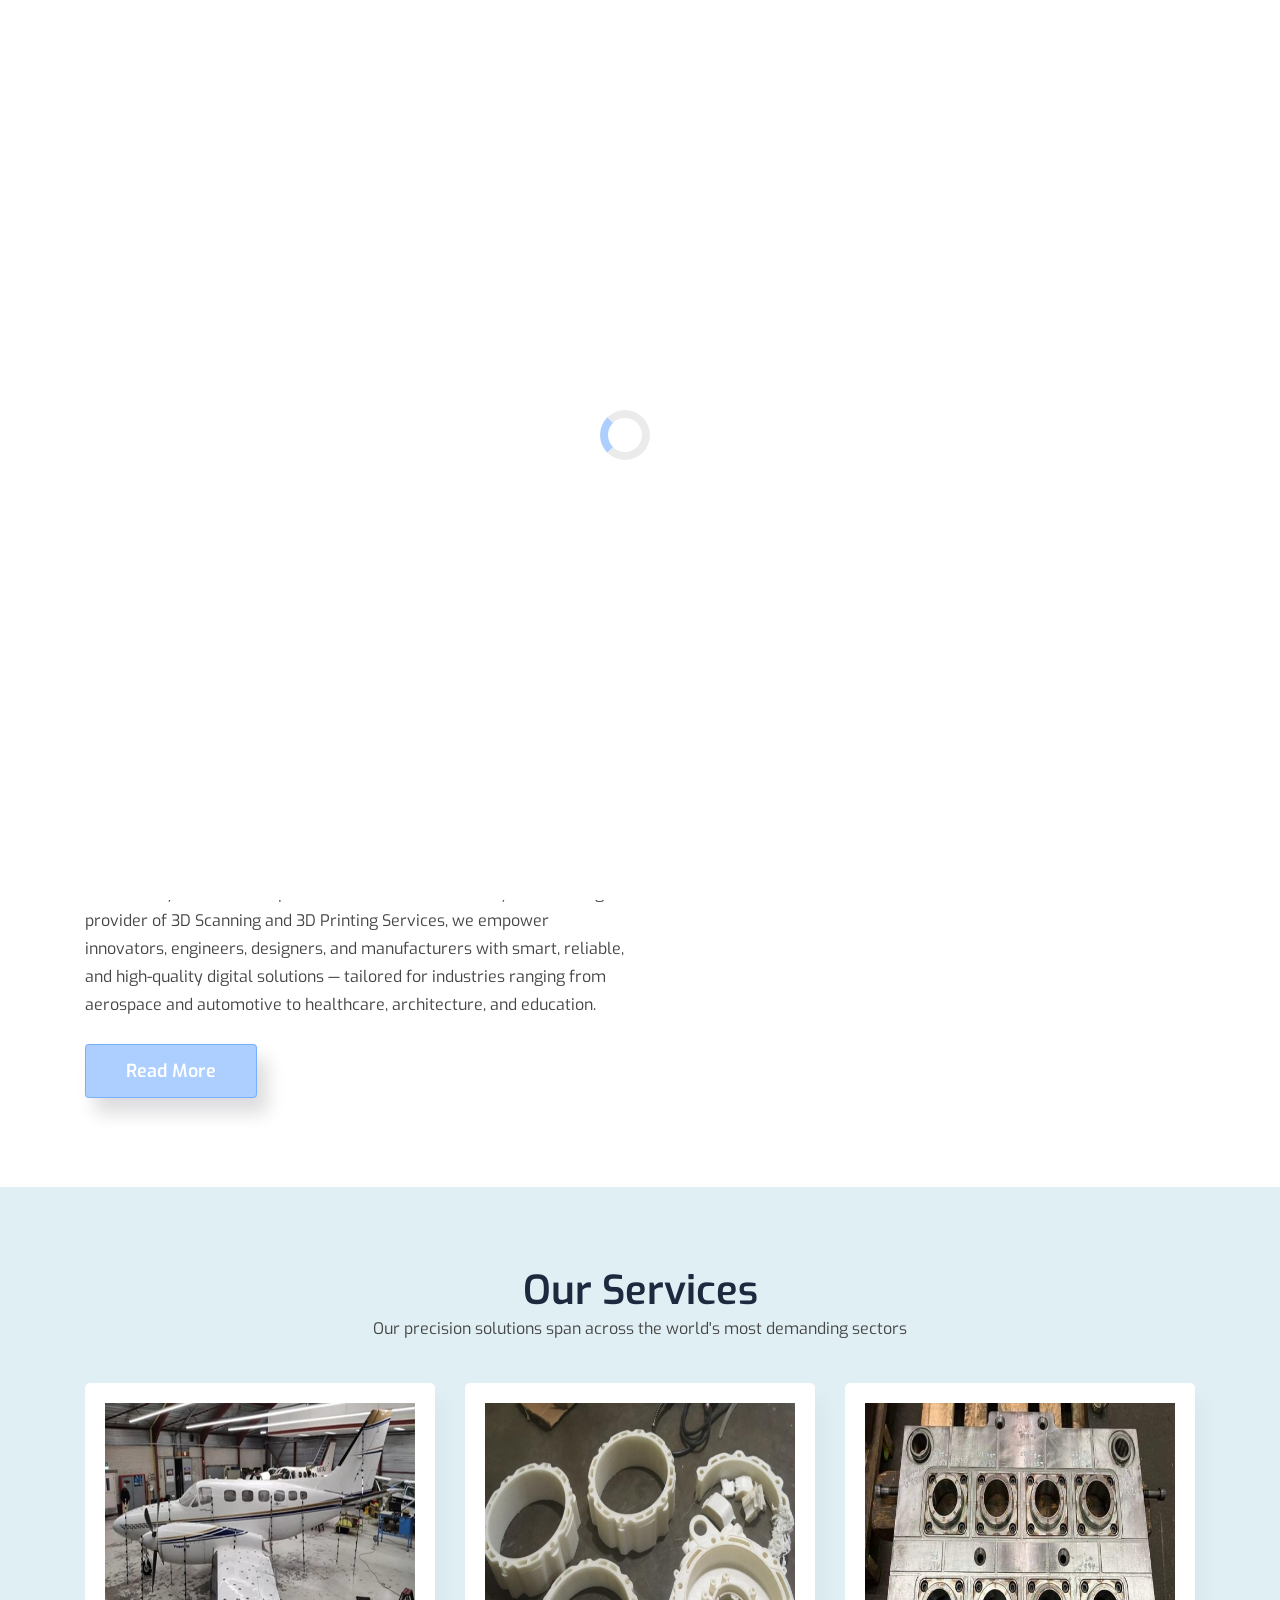
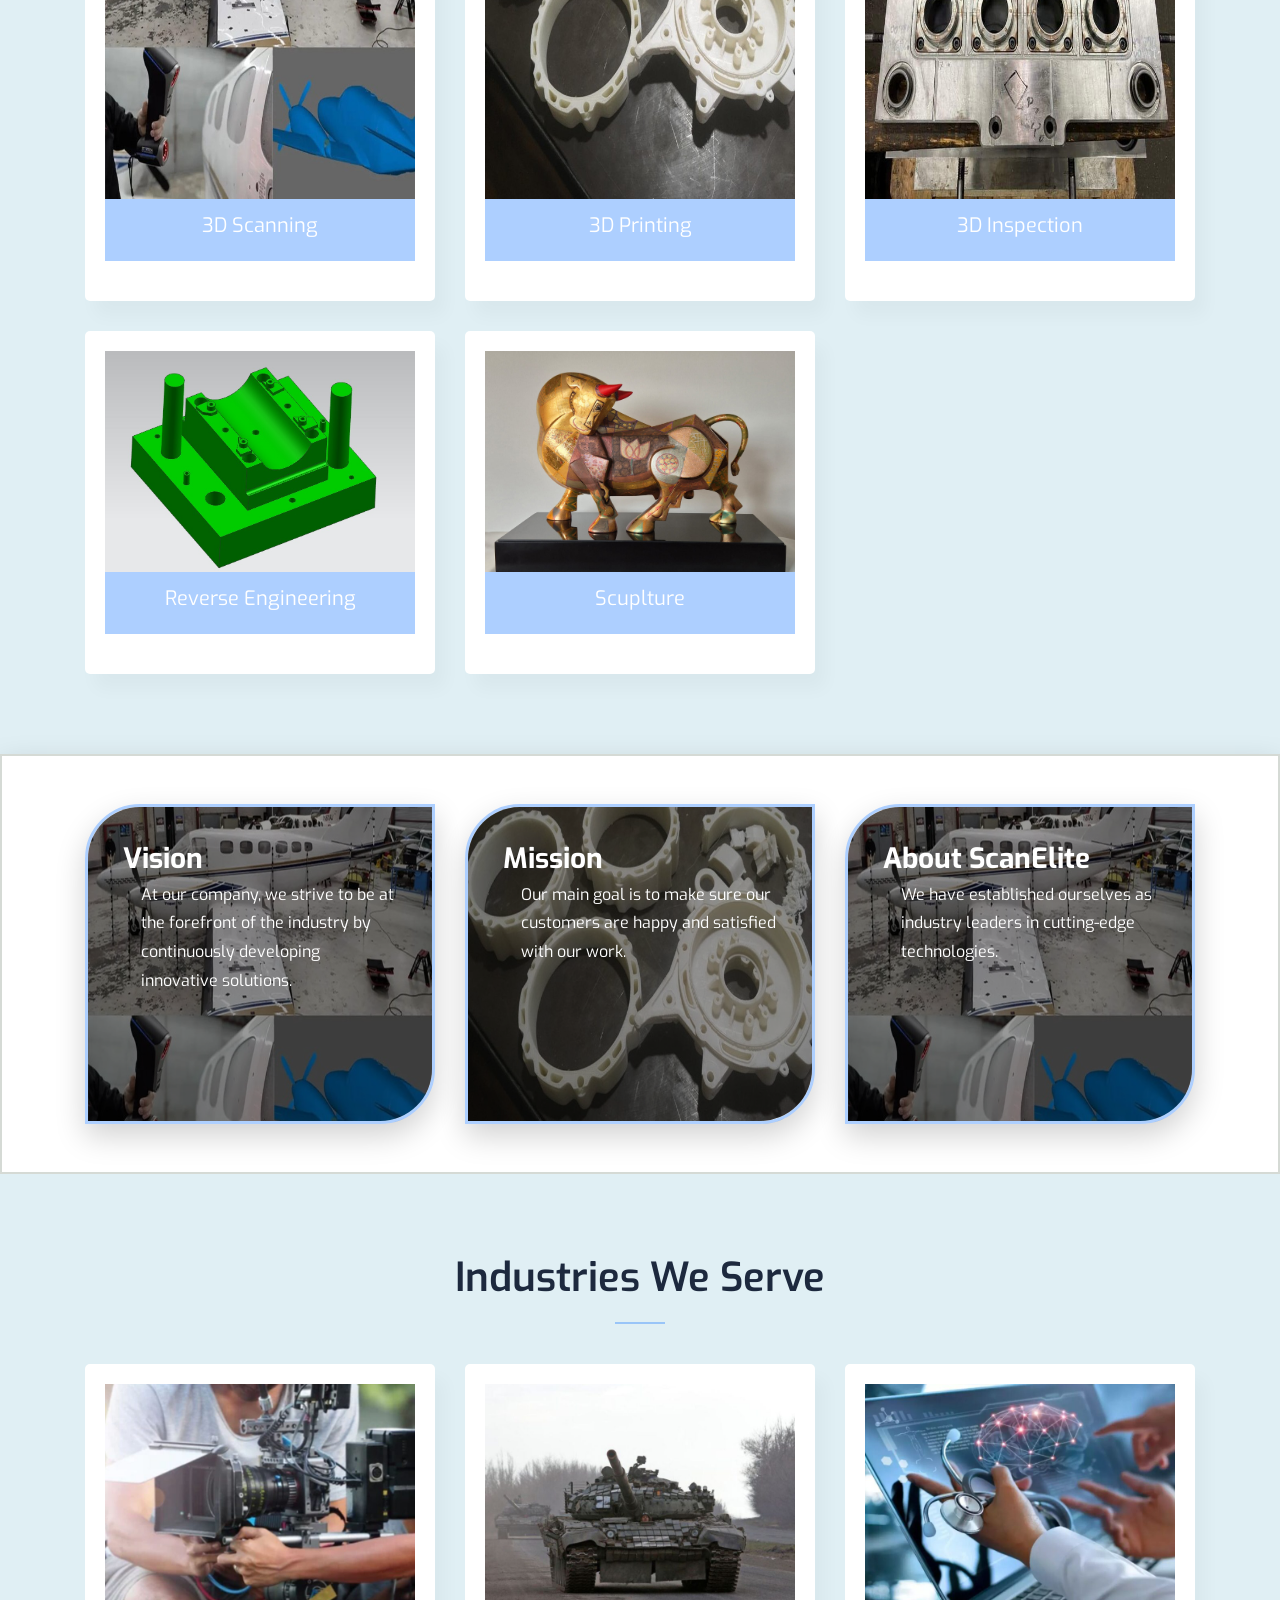
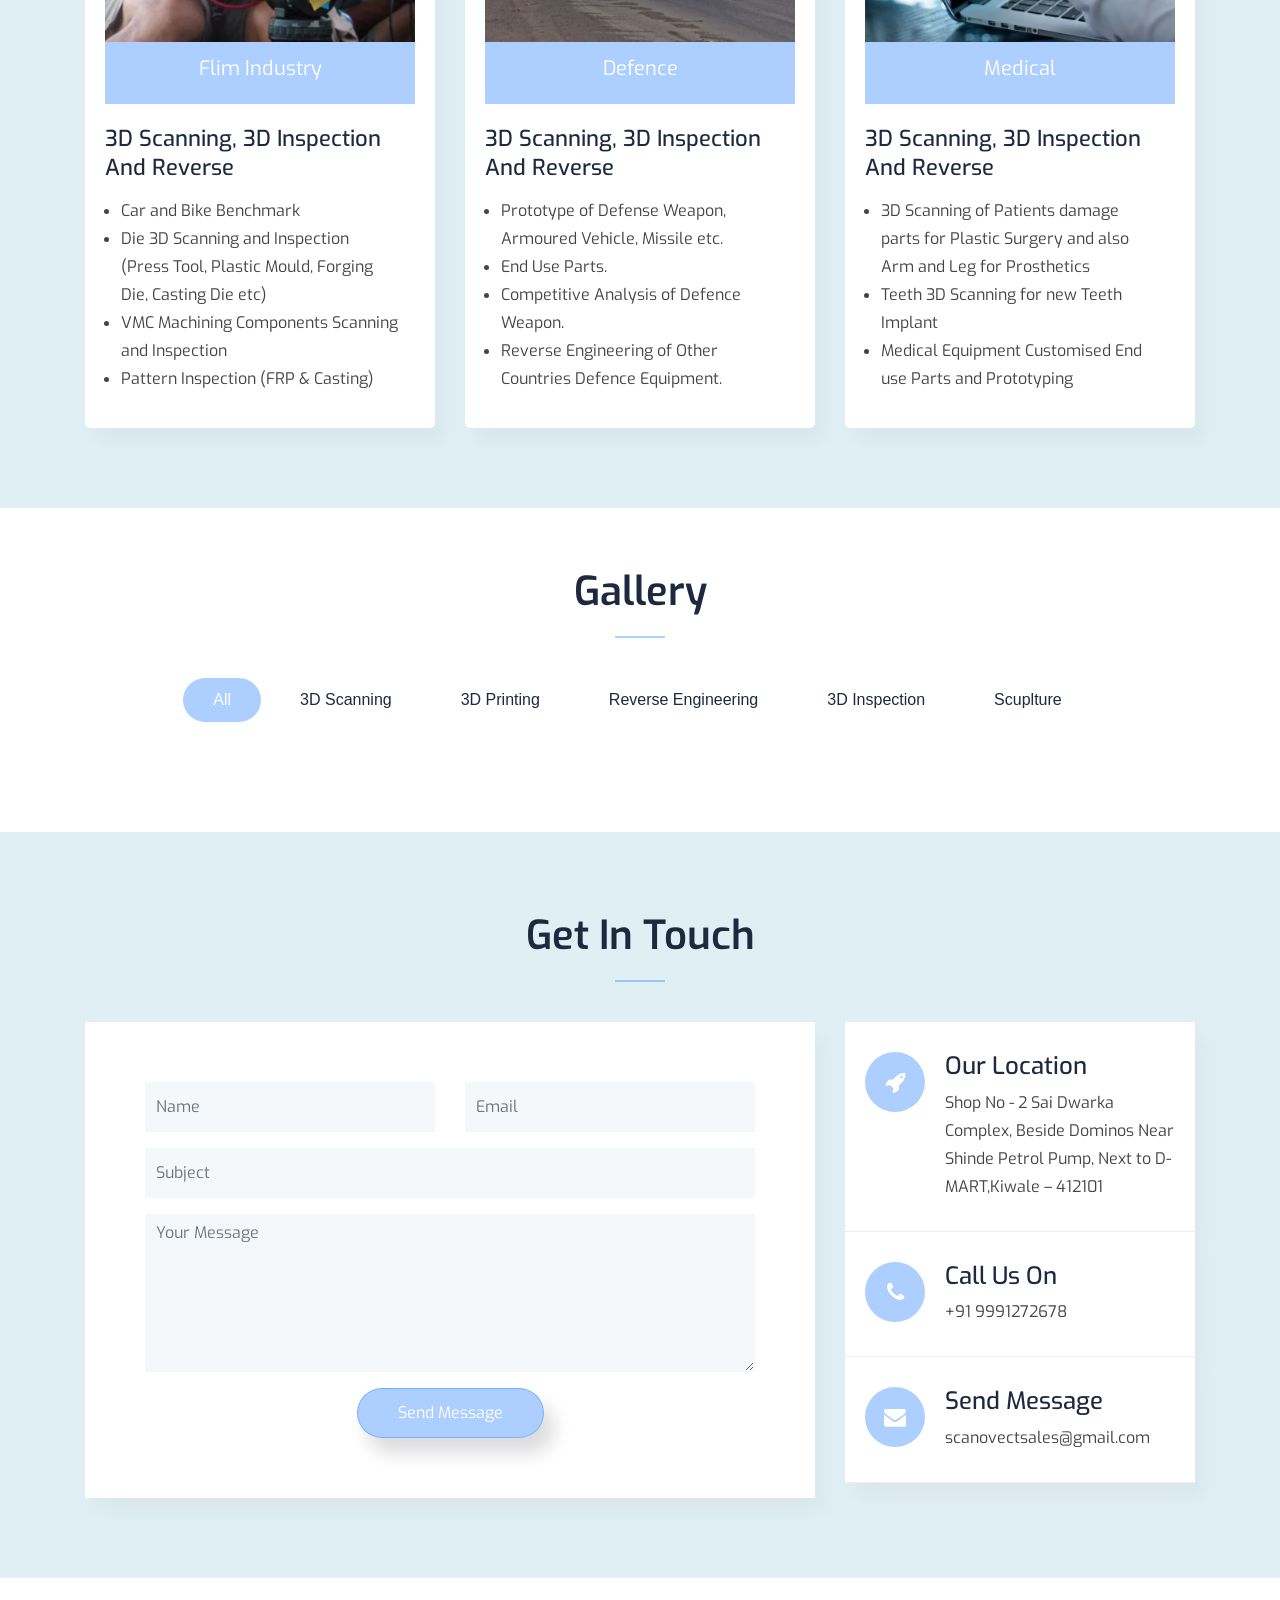
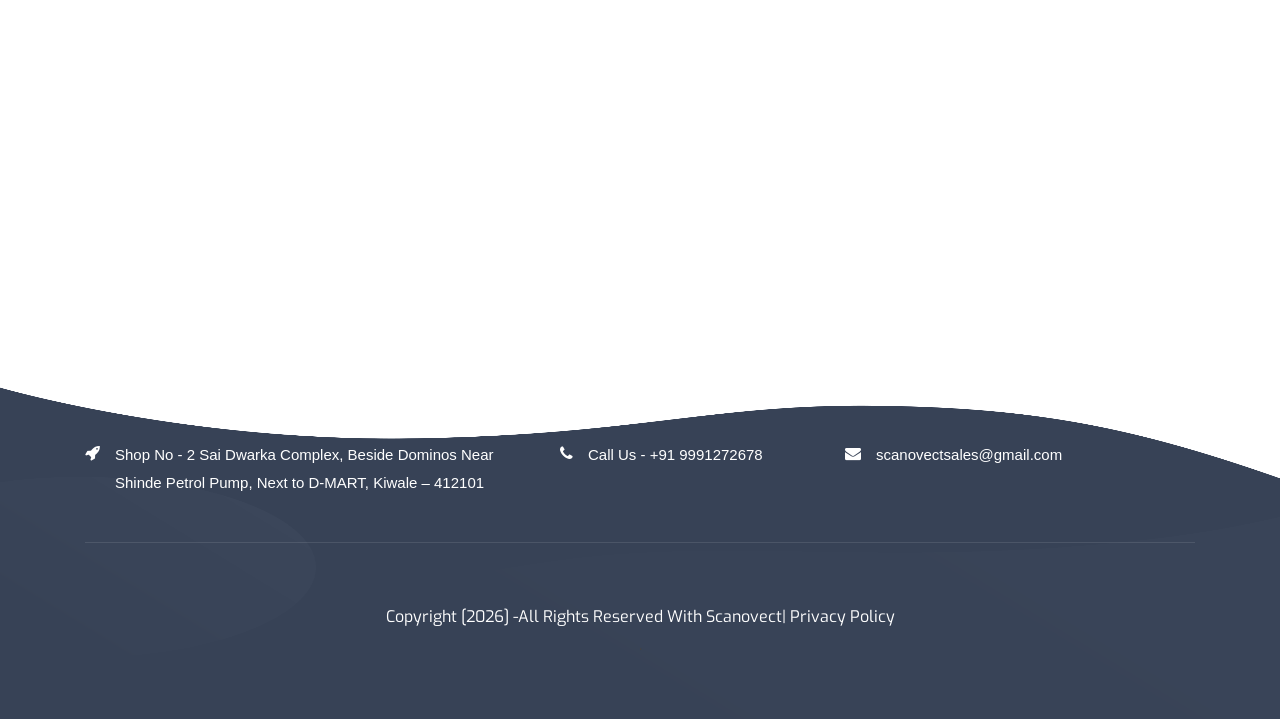
==== commit 1c4eb2ea: "Update print statement from 'Hello' to 'Goodbye'" ====
--- a/index.html
+++ b/index.html
@@ -548,130 +548,35 @@
 	</footer>
 	<!-- END FOOTER -->
 
-	<!-- Latest jQuery -->
-	<script src="js/jquery-1.12.4.min.js"></script>
-	<!-- Latest compiled and minified Bootstrap -->
-	<script src="bootstrap/js/bootstrap.min.js"></script>
-	<!-- modernizer JS -->
-	<script src="js/modernizr-2.8.3.min.js"></script>
-	<!-- stellar js -->
-	<script src="js/jquery.stellar.min.js"></script>
-	<!-- Menu js -->
-	<script src="js/menu.js"></script>
-	<script src="js/jquery.sticky.js"></script>
-	<!-- owl-carousel min js  -->
-	<script src="owlcarousel/js/owl.carousel.min.js"></script>
-	<!-- MAGNIFICANT JS -->
-	<script src="js/jquery.magnific-popup.min.js"></script>
-	<!-- Slick JS -->
-	<script src="js/slick.min.js"></script>
-	<!-- jquery mixitup min js -->
-	<script src="js/jquery.mixitup.js"></script>
-	<!-- jquery.prettyPhoto js -->
-	<script src="js/jquery.prettyPhoto.js"></script>
-	<!-- scrolltopcontrol js -->
-	<script src="js/scrolltopcontrol.js"></script>
-	<!-- WOW - Reveal Animations When You Scroll -->
-	<script src="js/wow.min.js"></script>
-	<!-- flexslider js -->
-	<script src="js/jquery.flexslider-min.js"></script>
-	<script type="text/javascript">
-		jQuery("#home-slider").flexslider({
-			directionNav: false,
-			controlnav: true,
-		});
-	</script>
-	<script>
-		$(function () {
-
-			var siteSticky = function () {
-				$(".js-sticky-header").sticky({ topSpacing: 0 });
-			};
-			siteSticky();
-
-			var siteMenuClone = function () {
-
-				$('.js-clone-nav').each(function () {
-					var $this = $(this);
-					$this.clone().attr('class', 'site-nav-wrap').appendTo('.site-mobile-menu-body');
-				});
-
-
-				setTimeout(function () {
-
-					var counter = 0;
-					$('.site-mobile-menu .has-children').each(function () {
-						var $this = $(this);
-
-						$this.prepend('<span class="arrow-collapse collapsed">');
-
-						$this.find('.arrow-collapse').attr({
-							'data-toggle': 'collapse',
-							'data-target': '#collapseItem' + counter,
-						});
-
-						$this.find('> ul').attr({
-							'class': 'collapse',
-							'id': 'collapseItem' + counter,
-						});
-
-						counter++;
-
-					});
-
-				}, 1000);
-
-				$('body').on('click', '.arrow-collapse', function (e) {
-					var $this = $(this);
-					if ($this.closest('li').find('.collapse').hasClass('show')) {
-						$this.removeClass('active');
-					} else {
-						$this.addClass('active');
-					}
-					e.preventDefault();
-
-				});
-
-				$(window).resize(function () {
-					var $this = $(this),
-						w = $this.width();
-
-					if (w > 768) {
-						if ($('body').hasClass('offcanvas-menu')) {
-							$('body').removeClass('offcanvas-menu');
-						}
-					}
-				})
-
-				$('body').on('click', '.js-menu-toggle', function (e) {
-					var $this = $(this);
-					e.preventDefault();
-
-					if ($('body').hasClass('offcanvas-menu')) {
-						$('body').removeClass('offcanvas-menu');
-						$this.removeClass('active');
-					} else {
-						$('body').addClass('offcanvas-menu');
-						$this.addClass('active');
-					}
-				})
-
-				// click outisde offcanvas
-				$(document).mouseup(function (e) {
-					var container = $(".site-mobile-menu");
-					if (!container.is(e.target) && container.has(e.target).length === 0) {
-						if ($('body').hasClass('offcanvas-menu')) {
-							$('body').removeClass('offcanvas-menu');
-						}
-					}
-				});
-			};
-			siteMenuClone();
-
-		});
-	</script>
-	<!-- scripts js -->
-	<script src="js/scripts.js"></script>
+
+        <!-- JavaScript Libraries -->
+        <script src="https://code.jquery.com/jquery-3.4.1.min.js"></script>
+        <script src="https://cdn.jsdelivr.net/npm/bootstrap@5.0.0/dist/js/bootstrap.bundle.min.js"></script>
+        <script src="lib/wow/wow.min.js"></script>
+        <script src="lib/easing/easing.min.js"></script>
+        <script src="lib/waypoints/waypoints.min.js"></script>
+        <script src="lib/owlcarousel/owl.carousel.min.js"></script>
+        <script src="lib/counterup/counterup.min.js"></script>
+
+        <!-- Template Javascript -->
+        <script src="js/main.js"></script>
+        <script>
+            function filterGallery(category) {
+                const items = document.querySelectorAll('.gallery-item');
+                const buttons = document.querySelectorAll('.tab-btn');
+
+                buttons.forEach(btn => btn.classList.remove('active'));
+                event.target.classList.add('active');
+
+                items.forEach(item => {
+                    if (category === 'all' || item.classList.contains(category)) {
+                        item.style.display = 'block';
+                    } else {
+                        item.style.display = 'none';
+                    }
+                });
+            }
+        </script>
 </body>
 
-</html>+</html>
--- a/css/menu.css
+++ b/css/menu.css
@@ -1,5 +1,3 @@
-
-
 .site-navbar {
 margin-bottom: 0px;
 z-index: 1999;
--- a/css/style.css
+++ b/css/style.css
@@ -1,4 +1,8 @@
-
+/*
+Author       : Theme_Ocean.
+Template Name: Hilux - Real Estate HTML Template 
+Version      : 1.0
+*/
 /*=============================================================
     CSS INDEX
     =============================
@@ -29,7 +33,7 @@
 */
 body {
     color: #444;
-    font-family: 'Inter', sans-serif;
+    font-family: 'Exo', sans-serif;
     font-size: 16px;
     font-weight: 400;
     line-height: 28px;
@@ -50,13 +54,13 @@
 h6 {
     letter-spacing: 0px;
     margin-top: 0px;
-     font-family: 'Inter', sans-serif;
+    font-family: 'Exo', sans-serif;
     color: #1d293e;
     font-weight: 400;
 }
 
 a {
-     font-family: 'Inter', sans-serif;
+    font-family: 'Exo', sans-serif;
     text-decoration: none;
     -webkit-transition: all 0.2s ease 0s;
     -o-transition: all 0.2s ease 0s;
@@ -112,7 +116,7 @@
     border-top: 8px solid rgba(0, 0, 0, 0.08);
     border-right: 8px solid rgba(0, 0, 0, 0.08);
     border-bottom: 8px solid rgba(0, 0, 0, 0.08);
-    border-left: 8px solid #0051A5;
+    border-left: 8px solid rgba(22,119,255,.35);
     border-radius: 50%;
     -webkit-animation: spinner 700ms infinite linear;
     animation: spinner 700ms infinite linear;
@@ -166,7 +170,7 @@
 }
 
 .section-title div {
-    background: #0051A5 none repeat scroll 0 0;
+    background: rgba(22,119,255,.35) none repeat scroll 0 0;
     display: block;
     height: 2px;
     margin: 20px auto 0;
@@ -177,7 +181,7 @@
 /*END SECTION TITLE DESIGN*/
 /*START SCROLL TO TOP*/
 .topcontrol {
-    background: #0051A5 none repeat scroll 0 0;
+    background: rgba(22,119,255,.35) none repeat scroll 0 0;
     border-radius: 5px;
     bottom: 5px;
     -webkit-box-shadow: 0 1px 10px 0 rgba(0, 0, 0, 0.2);
@@ -230,14 +234,14 @@
 .navbar-default .navbar-nav>.active>a,
 .navbar-default .navbar-nav>.active>a:hover,
 .navbar-default .navbar-nav>.active>a:focus {
-    color: #0051A5 !important;
+    color: rgba(22,119,255,.35) !important;
     background-color: transparent;
 }
 
 .navbar-default .navbar-nav>.open>a,
 .navbar-default .navbar-nav>.open>a:hover,
 .navbar-default .navbar-nav>.open>a:focus {
-    color: #0051A5 !important;
+    color: rgba(22,119,255,.35) !important;
     background-color: transparent;
 }
 
@@ -255,7 +259,7 @@
 }
 
 .menu-top li a {
-    color: #0051A5 !important;
+    color: #1d293e !important;
     font-family: 'Montserrat', sans-serif;
     font-size: 14px;
     font-weight: 600;
@@ -263,7 +267,7 @@
 }
 
 .menu-top li a:hover {
-    color: #0051A5 !important
+    color: rgba(22,119,255,.35) !important
 }
 
 .navbar-default.menu-shrink {
@@ -341,7 +345,7 @@
 }
 
 .menu_dropdown ul li:hover ul.sub-menu li a:hover {
-    color: #0051A5 !important;
+    color: rgba(22,119,255,.35) !important;
     text-decoration: none;
 }
 
@@ -350,9 +354,8 @@
     color: #282828 !important
 }
 
-.navbar-default.menu-shrink li a:hover,
-.navbar-default.menu-shrink li a:active {
-    color: #0051A5 !important
+.navbar-default.menu-shrink li a:hover {
+    color: rgba(22,119,255,.35) !important
 }
 
 .navbar-default .navbar-toggle {
@@ -365,7 +368,7 @@
 }
 
 .navbar-default .navbar-toggle .icon-bar {
-    background-color: #0051A5
+    background-color: rgba(22,119,255,.35)
 }
 
 /*
@@ -438,8 +441,8 @@
 }
 
 .home_btn_color_two {
-    background: #0051A5 none repeat scroll 0 0 !important;
-    border: 2px solid #0051A5 !important;
+    background: rgba(22,119,255,.35) none repeat scroll 0 0 !important;
+    border: 2px solid rgba(22,119,255,.35) !important;
     color: #fff;
 }
 
@@ -585,8 +588,8 @@
 }
 
 .btn-serach-bg {
-    background: #0051A5 none repeat scroll 0 0;
-    border: 1px solid #0051A5;
+    background: rgba(22,119,255,.35) none repeat scroll 0 0;
+    border: 1px solid rgba(22,119,255,.35);
     -webkit-box-shadow: 0 1px 20px rgba(0, 0, 0, 0.2);
     box-shadow: 0 1px 20px rgba(0, 0, 0, 0.2);
     color: #fff;
@@ -638,7 +641,7 @@
 .single_property_price span {
     font-size: 18px;
     font-weight: 700;
-    color: #0051A5;
+    color: rgba(22,119,255,.35);
     display: block;
     margin: 5px 0;
 }
@@ -661,7 +664,7 @@
 }
 
 .single_property_content h4 a:hover {
-    color: #0051A5;
+    color: rgba(22,119,255,.35);
 }
 
 .single_property_content p {
@@ -673,7 +676,7 @@
 }
 
 .single_property_description {
-    background: #0051A5 none repeat scroll 0 0;
+    background: rgba(22,119,255,.35) none repeat scroll 0 0;
     padding: 15px 10px;
     margin-bottom: 20px;
 }
@@ -718,7 +721,7 @@
 }
 
 .property_single_details_price h4 {
-    color: #0051A5;
+    color: rgba(22,119,255,.35);
     font-size: 28px;
 }
 
@@ -736,7 +739,7 @@
 }
 
 .property_single_details_price ul li i {
-    color: #0051A5;
+    color: rgba(22,119,255,.35);
 }
 
 .property_map {
@@ -828,7 +831,7 @@
 
 .single_property_list ul li i {
     margin-right: 10px;
-    color: #0051A5;
+    color: rgba(22,119,255,.35);
 }
 
 .single_property_list ul li {
@@ -873,17 +876,17 @@
 }
 
 .single_property_form_agent_profile h4 i {
-    color: #0051A5;
+    color: rgba(22,119,255,.35);
 }
 
 .single_property_form_agent_profile h4 a {
-    color: #0051A5;
+    color: rgba(22,119,255,.35);
     font-size: 16px;
 }
 
 
 .carousel .slide-control {
-    background: #0051A5 none repeat scroll 0 0;
+    background: rgba(22,119,255,.35) none repeat scroll 0 0;
     border-radius: 30px;
     color: #fff;
     font-size: 30px;
@@ -969,7 +972,7 @@
 }
 
 .about-us-content ul li i {
-    color: #0051A5;
+    color: rgba(22,119,255,.35);
     margin-right: 10px
 }
 
@@ -980,8 +983,8 @@
 }
 
 .about-us-content a {
-    background: #0051A5;
-    border: 1px solid #0051A5;
+    background: rgba(22,119,255,.35);
+    border: 1px solid rgba(22,119,255,.35);
     border-radius: 4px;
     color: #fff;
     display: inline-block;
@@ -998,8 +1001,8 @@
 }
 
 .about-us-content a:hover {
-    background: #0051A5;
-    border: 1px solid #0051A5;
+    background: rgba(22,119,255,.35);
+    border: 1px solid rgba(22,119,255,.35);
     color: #fff;
     -webkit-box-shadow: none;
     box-shadow: none;
@@ -1059,7 +1062,7 @@
     background: rgba(255, 255, 255, 0.9) none repeat scroll 0 0;
     border: 10px solid rgba(0, 0, 0, 0.05);
     border-radius: 100px;
-    color: #0051A5;
+    color: rgba(22,119,255,.35);
     display: block;
     font-size: 24px;
     height: 100px;
@@ -1087,7 +1090,7 @@
 
 .single_team {
     background: #fff none repeat scroll 0 0;
-    border-bottom: 4px solid #0051A5;
+    border-bottom: 4px solid rgba(22,119,255,.35);
     -webkit-box-shadow: 10px 15px 18px rgba(23, 23, 36, 0.03);
     box-shadow: 10px 15px 18px rgba(23, 23, 36, 0.03);
     padding: 15px;
@@ -1361,7 +1364,7 @@
 
 .agents_details_content h5 {
     border-bottom: 1px solid #eee;
-    color: #0051A5;
+    color: rgba(22,119,255,.35);
     margin-bottom: 20px;
     overflow: hidden;
     padding-bottom: 10px;
@@ -1402,7 +1405,7 @@
 }
 
 .agent_social ul li a:hover {
-    background: #0051A5;
+    background: rgba(22,119,255,.35);
     color: #fff;
 }
 
@@ -1442,7 +1445,7 @@
 
 .single_agent_content h5 {
     border-bottom: 1px solid #eee;
-    color: #0051A5;
+    color: rgba(22,119,255,.35);
     margin-bottom: 20px;
     overflow: hidden;
     padding-bottom: 10px;
@@ -1491,7 +1494,7 @@
 
 .portfolio-filters li.active {
     color: #fff;
-    background: #0051A5;
+    background: rgba(22,119,255,.35);
     border-radius: 500px;
     padding: 8px 30px;
     -webkit-transition: 0.3s;
@@ -1522,7 +1525,7 @@
 
 .portfolio-filters li:hover {
     color: #fff;
-    background: #0051A5;
+    background: rgba(22,119,255,.35);
     border-radius: 500px;
     padding: 8px 30px;
 }
@@ -1538,7 +1541,7 @@
 }
 
 .grid figure {
-    background: #0051A5 none repeat scroll 0 0;
+    background: rgba(22,119,255,.35) none repeat scroll 0 0;
     overflow: hidden;
     position: relative;
 }
@@ -1682,8 +1685,8 @@
 }
 
 .btn-portfolio-bg {
-    background: #0051A5 none repeat scroll 0 0 !important;
-    border: 1px solid #0051A5;
+    background: rgba(22,119,255,.35) none repeat scroll 0 0 !important;
+    border: 1px solid rgba(22,119,255,.35);
     border-radius: 3px;
     -webkit-box-shadow: none;
     box-shadow: none;
@@ -1913,7 +1916,7 @@
 }
 
 .single_blog:hover .post-date {
-    background: #0051A5;
+    background: rgba(22,119,255,.35);
 }
 
 .single_blog:hover .post-date .date {
@@ -1954,7 +1957,7 @@
 }
 
 .blog_content h3 a:hover {
-    color: #0051A5;
+    color: rgba(22,119,255,.35);
 }
 
 .blog-page {
@@ -1984,13 +1987,13 @@
 }
 
 .single_blog_page h2 a:hover {
-    color: #0051A5;
+    color: rgba(22,119,255,.35);
 }
 
 .single_blog_page span {}
 
 .single_blog_page span a {
-    color: #0051A5;
+    color: rgba(22,119,255,.35);
     display: inline-block;
     margin-right: 10px;
     margin-bottom: 10px;
@@ -2010,7 +2013,7 @@
 }
 
 .single_blog_page_btn {
-    color: #0051A5;
+    color: rgba(22,119,255,.35);
 }
 
 .single_blog_page_btn:hover {
@@ -2040,8 +2043,8 @@
 
 ul.blog_pagination li a:hover {
     color: #fff;
-    background: #0051A5;
-    border: 1px solid #0051A5;
+    background: rgba(22,119,255,.35);
+    border: 1px solid rgba(22,119,255,.35);
 }
 
 /*END PAGINATION*/
@@ -2073,7 +2076,7 @@
     background: #fff;
     padding: 30px 30px;
     border-radius: 3px;
-    border-top: 3px solid #0051A5;
+    border-top: 3px solid rgba(22,119,255,.35);
     -webkit-box-shadow: 0px 4px 5px 0px rgba(0, 0, 0, 0.06);
     box-shadow: 0px 4px 5px 0px rgba(0, 0, 0, 0.06);
 }
@@ -2100,7 +2103,7 @@
 }
 
 .blog_search input:focus {
-    border: 1px solid #0051A5;
+    border: 1px solid rgba(22,119,255,.35);
 }
 
 .single_latest_blog {
@@ -2122,7 +2125,7 @@
 }
 
 .single_latest_blog:hover h4 {
-    color: #0051A5
+    color: rgba(22,119,255,.35)
 }
 
 .single_latest_blog span {
@@ -2145,12 +2148,12 @@
 }
 
 .single_upcoming_event:hover h4 {
-    color: #0051A5
+    color: rgba(22,119,255,.35)
 }
 
 .single_upcoming_event span i {
     margin-right: 5px;
-    color: #0051A5
+    color: rgba(22,119,255,.35)
 }
 
 .single_upcoming_event span {
@@ -2174,7 +2177,7 @@
 }
 
 .categories ul li a:hover {
-    color: #0051A5
+    color: rgba(22,119,255,.35)
 }
 
 .categories ul li a i {
@@ -2188,7 +2191,7 @@
 }
 
 .tag a {
-    border: 2px solid #0051A5;
+    border: 2px solid rgba(22,119,255,.35);
     border-radius: 30px;
     color: #1d293e;
     display: block;
@@ -2204,9 +2207,9 @@
 }
 
 .tag a:hover {
-    background: #0051A5;
-    color: #fff;
-    border: 2px solid #0051A5;
+    background: rgba(22,119,255,.35);
+    color: #fff;
+    border: 2px solid rgba(22,119,255,.35);
 }
 
 /*END BLOG SIDEBAR DESIGN*/
@@ -2239,7 +2242,7 @@
 }
 
 .author_part img {
-    border: 4px solid #0051A5;
+    border: 4px solid rgba(22,119,255,.35);
     border-radius: 100px;
     float: left;
     height: 120px;
@@ -2296,7 +2299,7 @@
 }
 
 .single_comment img {
-    border: 4px solid #0051A5;
+    border: 4px solid rgba(22,119,255,.35);
     border-radius: 100px;
     float: left;
     height: 120px;
@@ -2374,7 +2377,7 @@
     -webkit-transition: all 0.3s ease 0s;
     -o-transition: all 0.3s ease 0s;
     transition: all 0.3s ease 0s;
-    background: #0051A5 !important;
+    background: rgba(22,119,255,.35) !important;
     font-family: 'poppins', sans-serif;
     cursor: pointer;
     width: 100%;
@@ -2435,7 +2438,7 @@
 }
 
 .error_page h1 span {
-    color: #0051A5
+    color: rgba(22,119,255,.35)
 }
 
 .form-control-feedback {
@@ -2511,7 +2514,7 @@
 }
 
 .signup_form button {
-    background: #0051A5 none repeat scroll 0 0;
+    background: rgba(22,119,255,.35) none repeat scroll 0 0;
     border-radius: 0;
     -webkit-box-shadow: 0 11px 10px 0 rgba(0, 0, 0, 0.1);
     box-shadow: 0 11px 10px 0 rgba(0, 0, 0, 0.1);
@@ -2569,7 +2572,7 @@
 }
 
 .ans span {
-    background: #0051A5 none repeat scroll 0 0;
+    background: rgba(22,119,255,.35) none repeat scroll 0 0;
     color: #fff;
     margin-right: 10px;
     padding: 4px 10px;
@@ -2657,7 +2660,7 @@
     -webkit-box-shadow: none;
     box-shadow: none;
     outline: 0 none;
-    border: 1px solid #0051A5;
+    border: 1px solid rgba(22,119,255,.35);
 }
 
 .mbnone {
@@ -2669,8 +2672,8 @@
 }
 
 .btn-contact-bg {
-    background: #0051A5;
-    border: 1px solid #0051A5;
+    background: rgba(22,119,255,.35);
+    border: 1px solid rgba(22,119,255,.35);
     border-radius: 30px;
     color: #fff;
     font-size: 16px;
@@ -2685,8 +2688,8 @@
 
 .btn-contact-bg:hover,
 .btn-contact-bg:focus {
-    background: #0051A5;
-    border: 1px solid #0051A5;
+    background: rgba(22,119,255,.35);
+    border: 1px solid rgba(22,119,255,.35);
     color: #fff;
     -webkit-box-shadow: none;
     box-shadow: none;
@@ -2710,7 +2713,7 @@
 }
 
 .single_address i {
-    background: #0051A5 none repeat scroll 0 0;
+    background: rgba(22,119,255,.35) none repeat scroll 0 0;
     border-radius: 100px;
     color: #fff;
     float: left;
@@ -2762,19 +2765,19 @@
     position: relative;
     background-image: url(../img/bg/footer.png);
     background-size: 100% 100%;
-    padding: 16px 0px 10px;
+    padding: 16px 0px 60px;
 }
 
 /*START FOOTER SOCIAL*/
 .footer_social {
     border-bottom: 1px solid rgba(255, 255, 255, 0.1);
-    padding: 30px 0;
+    padding: 20px 0;
 }
 
 .footer_social ul {
     list-style: outside none none;
     margin: 0;
-    padding: 20px;
+    padding: 0;
 }
 
 .footer_social ul li {
@@ -2799,7 +2802,7 @@
 
 .footer_social ul li a:hover {
     background: #fff;
-    color: #0051A5;
+    color: rgba(22,119,255,.35);
     border: 1px solid #fff;
 }
 
@@ -2810,7 +2813,7 @@
 
 /*END FOOTER SOCIAL*/
 .footer-padding {
-    padding: 10px 0 20px 0;
+    padding: 30px 0;
 }
 
 .single_footer {}
@@ -2821,9 +2824,7 @@
     text-transform: uppercase;
     font-weight: 600;
 }
-.footer_contact{
-    padding-top: 40px;
-}
+
 /*START FOOTER CONTACT*/
 .footer_contact ul li {
     color: #fff;
@@ -2863,7 +2864,7 @@
 }
 
 .single_footer ul li a:hover {
-    color: #0051A5;
+    color: rgba(22,119,255,.35);
 }
 
 /*
@@ -2878,7 +2879,7 @@
 */
 .footer {
     background-color: #1f1f1f;
-    padding: 30px 0;
+    padding: 20px 0;
     border-top: 1px solid rgba(255, 255, 255, 0.1);
 }
 
@@ -2943,7 +2944,7 @@
 }
 
 .section-top-title ol li a:hover {
-    color: #0051A5 !important
+    color: rgba(22,119,255,.35) !important
 }
 
 /*
@@ -2965,7 +2966,7 @@
     height: 320px;
     overflow: hidden;
     border-radius: 55px 0 55px 0;
-    border: 3px solid #0051A5;
+    border: 3px solid rgba(22,119,255,.35);
     box-shadow: 0 12px 30px rgba(0, 0, 0, .18);
     cursor: pointer;
 }
@@ -3028,7 +3029,7 @@
 .btn-card {
     display: inline-block;
     padding: 14px 38px;
-    background: #0051A5;
+    background: rgba(22,119,255,.35);
     color: #fff;
     font-weight: 700;
     text-decoration: none;
@@ -3038,7 +3039,7 @@
 
 .btn-card:hover {
     background: #fff;
-    color: #0051A5;
+    color: rgba(22,119,255,.35);
     transform: translateY(-4px);
 
 }
@@ -3228,7 +3229,7 @@
     padding: 8px 18px;
     background: #fff;
     color: #111827;
-    border: 1px solid #0051A5;
+    border: 1px solid rgba(22,119,255,.35);
     border-radius: 5px;
     cursor: pointer;
     transition: .3s;
@@ -3236,7 +3237,7 @@
 
 .tab-btn:hover,
 .tab-btn.active {
-    background: #0051A5;
+    background: rgba(22,119,255,.35);
     color: #fff;
 }
 
@@ -3282,21 +3283,21 @@
 
 .pagination-container button{
     padding:8px 15px;
-    border:1px solid #0051A5;
+    border:1px solid rgba(22,119,255,.35);
     background:#fff;
-    color:#0051A5;
+    color:rgba(22,119,255,.35);
     cursor:pointer;
     border-radius:5px;
     transition:.3s;
 }
 
 .pagination-container button:hover{
-    background:#0051A5;
+    background:rgba(22,119,255,.35);
     color:#fff;
 }
 
 .pagination-container button.active{
-    background:#0051A5;
+    background:rgba(22,119,255,.35);
     color:#fff;
 }
 
@@ -3331,912 +3332,5 @@
 }
 
 .nav-link .active{
-    color: #0051A5;
-}
-
-/* =========================================================
-   SCANOVECT - PROFESSIONAL DESIGN SYSTEM
-========================================================= */
-
-:root {
-    --primary: #1677ff;
-    --primary-light: #38bdf8;
-
-    --dark: #07111f;
-    --dark-2: #0d1b2a;
-    --dark-3: #12263a;
-
-    --white: #ffffff;
-    --light: #f5f8fc;
-    --text: #526071;
-    --heading: #07111f;
-
-    --border: #e2e8f0;
-
-    --radius: 18px;
-    --transition: all 0.35s ease;
-}
-
-/* ==============================
-   GLOBAL
-============================== */
-
-html {
-    scroll-behavior: smooth;
-}
-
-body {
-    font-family: 'Inter', sans-serif;
-    color: var(--text);
-    background: #fff;
-    line-height: 1.7;
-}
-
-h1,
-h2,
-h3,
-h4,
-h5,
-h6 {
-    font-family: 'Space Grotesk', sans-serif;
-    color: var(--heading);
-    font-weight: 600;
-    line-height: 1.2;
-}
-
-a {
-    text-decoration: none;
-    transition: var(--transition);
-}
-
-img {
-    max-width: 100%;
-}
-
-section {
-    padding: 100px 0;
-}
-
-/* ==============================
-   SECTION TITLE
-============================== */
-
-.section-title {
-    max-width: 750px;
-    margin: 0 auto 55px;
-}
-
-.section-title span {
-    display: inline-block;
-    margin-bottom: 12px;
-    color: var(--primary);
-    font-size: 13px;
-    font-weight: 700;
-    letter-spacing: 2px;
-    text-transform: uppercase;
-}
-
-.section-title h2 {
-    font-size: clamp(32px, 4vw, 48px);
-    margin-bottom: 18px;
-}
-
-.section-title p {
-    color: var(--text);
-    font-size: 16px;
-}
-
-/* ==============================
-   BUTTONS
-============================== */
-
-.btn-scanovect {
-    display: inline-flex;
-    align-items: center;
-    justify-content: center;
-    gap: 10px;
-
-    padding: 14px 12px;
-    border-radius: 8px;
-
-    background: var(--primary);
-    color: #fff;
-
-    font-size: 14px;
-    font-weight: 600;
-
-    border: 1px solid var(--primary);
-
-    transition: var(--transition);
-}
-
-.btn-scanovect:hover {
-    background: #005fe0;
-    color: #fff;
-    transform: translateY(-3px);
-    box-shadow: 0 12px 30px rgba(22, 119, 255, 0.25);
-}
-
-.btn-outline-scanovect {
-    display: inline-flex;
-    align-items: center;
-    justify-content: center;
-
-    padding: 14px 12px;
-    border-radius: 8px;
-
-    border: 1px solid rgba(255,255,255,.4);
-    color: #fff;
-
-    font-weight: 600;
-}
-
-.btn-outline-scanovect:hover {
-    background: #fff;
-    color: var(--dark);
-}
-
-/* =========================================================
-   NAVBAR
-========================================================= */
-
-#mainNavbar {
-    padding: 18px 0;
-    background: transparent;
-    position: absolute;
-    width: 100%;
-    z-index: 999;
-    transition: var(--transition);
-}
-
-#mainNavbar.scrolled {
-    position: fixed;
-    top: 0;
-    background: rgba(7, 17, 31, 0.96);
-    backdrop-filter: blur(15px);
-    padding: 12px 0;
-    box-shadow: 0 10px 40px rgba(0,0,0,.15);
-}
-
-.navbar-brand {
-    color: #fff !important;
-    font-family: 'Space Grotesk', sans-serif;
-    font-size: 26px;
-    font-weight: 700;
-}
-
-.navbar-brand span {
-    color: var(--primary-light);
-}
-
-.navbar-nav .nav-link {
-    color: rgba(255,255,255,.8) !important;
-    font-size: 14px;
-    font-weight: 500;
-    margin: 0 8px;
-    position: relative;
-}
-
-.navbar-nav .nav-link:hover,
-.navbar-nav .nav-link.active {
-    color: #0051A5 !important;
-}
-
-.navbar-nav .nav-link::after {
-    content: "";
-    position: absolute;
-    left: 0;
-    bottom: -5px;
-
-    width: 0;
-    height: 2px;
-
-    background: var(--primary-light);
-    transition: var(--transition);
-}
-
-.navbar-nav .nav-link:hover::after,
-.navbar-nav .nav-link.active::after {
-    width: 100%;
-}
-
-/* =========================================================
-   HERO
-========================================================= */
-
-.hero-section {
-    position: relative;
-    min-height: 760px;
-
-    display: flex;
-    align-items: center;
-
-    background:
-        linear-gradient(
-            90deg,
-            rgba(7,17,31,.97) 0%,
-            rgba(7,17,31,.85) 48%,
-            rgba(7,17,31,.40) 100%
-        ),
-        url('../img/hero.jpg') center/cover no-repeat;
-
-    overflow: hidden;
-}
-
-.hero-section::before {
-    content: "";
-
-    position: absolute;
-
-    width: 500px;
-    height: 500px;
-
-    right: -100px;
-    top: 100px;
-
-    background: var(--primary);
-    filter: blur(180px);
-    opacity: .15;
-}
-
-.hero-content {
-    position: relative;
-    z-index: 2;
-    max-width: 780px;
-}
-
-.hero-label {
-    display: inline-flex;
-    align-items: center;
-    gap: 10px;
-
-    color: var(--primary-light);
-
-    font-size: 13px;
-    font-weight: 700;
-    letter-spacing: 2px;
-    text-transform: uppercase;
-
-    margin-bottom: 20px;
-}
-
-.hero-label::before {
-    content: "";
-    width: 35px;
-    height: 2px;
-    background: var(--primary-light);
-}
-
-.hero-content h1 {
-    color: #fff;
-    font-size: clamp(42px, 6vw, 76px);
-    margin-bottom: 25px;
-    letter-spacing: -2px;
-}
-
-.hero-content h1 span {
-    color: var(--primary-light);
-}
-
-.hero-content p {
-    color: rgba(255,255,255,.75);
-    max-width: 650px;
-    font-size: 18px;
-    margin-bottom: 35px;
-}
-
-.hero-buttons {
-    display: flex;
-    flex-wrap: wrap;
-    gap: 15px;
-}
-
-/* =========================================================
-   ABOUT
-========================================================= */
-
-.about-section {
-    background: #fff;
-}
-
-.about-image {
-    position: relative;
-    border-radius: var(--radius);
-    overflow: hidden;
-}
-
-.about-image img {
-    width: 100%;
-    height: 520px;
-    object-fit: cover;
-}
-
-.about-image::after {
-    content: "";
-    position: absolute;
-    inset: 0;
-    background: linear-gradient(
-        180deg,
-        transparent 60%,
-        rgba(7,17,31,.4)
-    );
-}
-
-.about-content {
-    padding-left: 40px;
-}
-
-.about-content h2 {
-    font-size: 44px;
-    margin-bottom: 20px;
-}
-
-.about-content p {
-    margin-bottom: 25px;
-}
-
-.about-list {
-    padding: 0;
-    margin: 0 0 30px;
-    list-style: none;
-}
-
-.about-list li {
-    margin-bottom: 12px;
-    font-weight: 500;
-    color: var(--dark);
-}
-
-.about-list li i {
-    color: var(--primary);
-    margin-right: 10px;
-}
-
-/* =========================================================
-   SERVICES
-========================================================= */
-
-.services-section {
-    background: var(--light);
-}
-
-.service-card {
-    position: relative;
-    height: 100%;
-    overflow: hidden;
-
-    background: #fff;
-
-    border: 1px solid var(--border);
-    border-radius: var(--radius);
-
-    transition: var(--transition);
-}
-
-.service-card:hover {
-    transform: translateY(-10px);
-    border-color: rgba(22,119,255,.35);
-    box-shadow: 0 25px 60px rgba(7,17,31,.12);
-}
-
-.service-image {
-    position: relative;
-    overflow: hidden;
-}
-
-.service-image img {
-    width: 100%;
-    height: 270px;
-    object-fit: cover;
-    transition: transform .6s ease;
-}
-
-.service-card:hover .service-image img {
-    transform: scale(1.07);
-}
-
-.service-content {
-    padding: 28px;
-}
-
-.service-number {
-    color: var(--primary);
-    font-size: 13px;
-    font-weight: 700;
-    letter-spacing: 1px;
-}
-
-.service-content h4 {
-    margin: 10px 0 12px;
-    font-size: 24px;
-}
-
-.service-content p {
-    margin-bottom: 20px;
-}
-
-.service-link {
-    color: var(--primary);
-    font-weight: 600;
-}
-
-.service-link:hover {
-    color: var(--dark);
-}
-
-/* =========================================================
-   WHY SCANOVECT
-========================================================= */
-
-.why-section {
-    background: var(--dark);
-}
-
-.why-section .section-title h2,
-.why-section .section-title p {
-    color: #fff;
-}
-
-.why-card {
-    height: 100%;
-    padding: 35px 28px;
-
-    background: rgba(255,255,255,.04);
-    border: 1px solid rgba(255,255,255,.08);
-    border-radius: var(--radius);
-
-    transition: var(--transition);
-}
-
-.why-card:hover {
-    transform: translateY(-8px);
-    border-color: rgba(56,189,248,.5);
-    background: rgba(255,255,255,.07);
-}
-
-.why-icon {
-    width: 58px;
-    height: 58px;
-
-    display: flex;
-    align-items: center;
-    justify-content: center;
-
-    margin-bottom: 25px;
-
-    border-radius: 14px;
-
-    background: rgba(22,119,255,.15);
-    color: var(--primary-light);
-
-    font-size: 24px;
-}
-
-.why-card h4 {
-    color: #fff;
-    margin-bottom: 12px;
-}
-
-.why-card p {
-    color: rgba(255,255,255,.65);
-}
-
-/* =========================================================
-   PROCESS
-========================================================= */
-
-.process-section {
-    background: #fff;
-}
-
-.process-card {
-    position: relative;
-    text-align: center;
-}
-
-.process-number {
-    width: 65px;
-    height: 65px;
-
-    margin: 0 auto 25px;
-
-    display: flex;
-    align-items: center;
-    justify-content: center;
-
-    border-radius: 50%;
-
-    background: var(--dark);
-    color: #fff;
-
-    font-family: 'Space Grotesk';
-    font-size: 18px;
-    font-weight: 700;
-}
-
-.process-card h4 {
-    font-size: 20px;
-}
-
-.process-card p {
-    font-size: 14px;
-}
-
-/* =========================================================
-   INDUSTRIES
-========================================================= */
-
-.industry-card {
-    position: relative;
-    height: 380px;
-
-    overflow: hidden;
-    border-radius: var(--radius);
-}
-
-.industry-card img {
-    width: 100%;
-    height: 100%;
-    object-fit: cover;
-
-    transition: transform .6s ease;
-}
-
-.industry-card::after {
-    content: "";
-
-    position: absolute;
-    inset: 0;
-
-    background: linear-gradient(
-        180deg,
-        transparent 25%,
-        rgba(7,17,31,.92) 100%
-    );
-}
-
-.industry-card:hover img {
-    transform: scale(1.06);
-}
-
-.industry-content {
-    position: absolute;
-
-    left: 30px;
-    right: 30px;
-    bottom: 25px;
-
-    z-index: 2;
-}
-
-.industry-content h4 {
-    color: #fff;
-    font-size: 26px;
-}
-
-.industry-content p {
-    color: rgba(255,255,255,.75);
-    font-size: 14px;
-}
-
-/* =========================================================
-   GALLERY
-========================================================= */
-
-.gallery-section {
-    background: var(--light);
-}
-
-.gallery-filter {
-    display: flex;
-    flex-wrap: wrap;
-    justify-content: center;
-    gap: 10px;
-
-    margin-bottom: 40px;
-}
-
-.gallery-filter button {
-    border: 1px solid var(--border);
-    background: #fff;
-
-    padding: 9px 18px;
-    border-radius: 50px;
-
-    color: var(--text);
-    font-size: 13px;
-    font-weight: 600;
-}
-
-.gallery-filter button.active,
-.gallery-filter button:hover {
-    background: var(--primary);
-    color: #fff;
-    border-color: var(--primary);
-}
-
-.gallery-item {
-    position: relative;
-    overflow: hidden;
-    border-radius: 14px;
-}
-
-.gallery-item img {
-    width: 100%;
-    height: 280px;
-    object-fit: cover;
-
-    transition: transform .6s ease;
-}
-
-.gallery-item:hover img {
-    transform: scale(1.07);
-}
-
-.gallery-overlay {
-    position: absolute;
-    inset: 0;
-
-    display: flex;
-    align-items: flex-end;
-
-    padding: 25px;
-
-    background: linear-gradient(
-        180deg,
-        transparent 40%,
-        rgba(7,17,31,.85)
-    );
-
-    opacity: 0;
-    transition: var(--transition);
-}
-
-.gallery-item:hover .gallery-overlay {
-    opacity: 1;
-}
-
-.gallery-overlay h5 {
-    color: #fff;
-    margin: 0;
-}
-
-/* =========================================================
-   CTA
-========================================================= */
-
-.cta-section {
-    position: relative;
-    background: var(--dark);
-    overflow: hidden;
-}
-
-.cta-section::before {
-    content: "";
-
-    position: absolute;
-
-    width: 400px;
-    height: 400px;
-
-    right: -100px;
-    top: -100px;
-
-    background: var(--primary);
-    filter: blur(150px);
-    opacity: .18;
-}
-
-.cta-content {
-    position: relative;
-    z-index: 2;
-    text-align: center;
-}
-
-.cta-content h2 {
-    color: #fff;
-    font-size: clamp(34px, 5vw, 55px);
-    margin-bottom: 20px;
-}
-
-.cta-content p {
-    max-width: 650px;
-    margin: 0 auto 30px;
-    color: rgba(255,255,255,.7);
-}
-
-/* =========================================================
-   CONTACT
-========================================================= */
-
-.contact-section {
-    background: #fff;
-}
-
-.contact-box {
-    padding: 40px;
-
-    border: 1px solid var(--border);
-    border-radius: var(--radius);
-
-    background: #fff;
-}
-
-.form-control {
-    min-height: 52px;
-
-    border: 1px solid var(--border);
-    border-radius: 8px;
-
-    padding: 12px 16px;
-}
-
-.form-control:focus {
-    border-color: var(--primary);
-    box-shadow: 0 0 0 4px rgba(22,119,255,.1);
-}
-
-.contact-info {
-    padding-left: 30px;
-}
-
-.contact-info-item {
-    display: flex;
-    gap: 15px;
-    margin-bottom: 28px;
-}
-
-.contact-info-icon {
-    flex-shrink: 0;
-
-    width: 48px;
-    height: 48px;
-
-    display: flex;
-    align-items: center;
-    justify-content: center;
-
-    border-radius: 12px;
-
-    background: rgba(22,119,255,.1);
-    color: var(--primary);
-}
-
-.contact-info h5 {
-    margin-bottom: 5px;
-}
-
-.contact-info p {
-    margin: 0;
-}
-
-/* =========================================================
-   FOOTER
-========================================================= */
-
-.footer {
-    background: #040b14;
-    padding: 70px 0 25px;
-}
-
-.footer h4 {
-    color: #fff;
-}
-
-.footer p,
-.footer a {
-    color: rgba(255,255,255,.6);
-}
-
-.footer a:hover {
-    color: var(--primary-light);
-}
-
-.footer-bottom {
-    margin-top: 50px;
-    padding-top: 20px;
-
-    border-top: 1px solid rgba(255,255,255,.08);
-
-    color: rgba(255,255,255,.45);
-    font-size: 13px;
-}
-
-/* =========================================================
-   MODAL
-========================================================= */
-
-.modal-content {
-    border: 0;
-    border-radius: 18px;
-    overflow: hidden;
-}
-
-.modal-header {
-    background: var(--dark);
-    padding: 22px 28px;
-    border: 0;
-}
-
-.modal-header .modal-title {
-    color: #fff;
-}
-
-.modal-header .btn-close {
-    filter: invert(1);
-}
-
-.modal-body {
-    padding: 35px;
-}
-
-.modal-body h4 {
-    color: var(--dark);
-}
-
-.modal-body img {
-    border-radius: 12px;
-}
-
-/* =========================================================
-   RESPONSIVE
-========================================================= */
-
-@media (max-width: 991px) {
-
-    section {
-        padding: 75px 0;
-    }
-
-    .navbar-collapse {
-        margin-top: 15px;
-        padding: 20px;
-
-        background: var(--dark);
-        border-radius: 12px;
-    }
-
-    .about-content {
-        padding-left: 0;
-        margin-top: 35px;
-    }
-
-    .contact-info {
-        padding-left: 0;
-        margin-top: 40px;
-    }
-
-}
-
-@media (max-width: 767px) {
-
-    .hero-section {
-        min-height: 680px;
-    }
-
-    .hero-content h1 {
-        letter-spacing: -1px;
-    }
-
-    .hero-content p {
-        font-size: 16px;
-    }
-
-    .hero-buttons {
-        flex-direction: column;
-        align-items: flex-start;
-    }
-
-    .about-image img {
-        height: 350px;
-    }
-
-    .industry-card {
-        height: 320px;
-    }
-
-    .contact-box {
-        padding: 25px;
-    }
-
-}+    color: rgba(22,119,255,.35);
+}
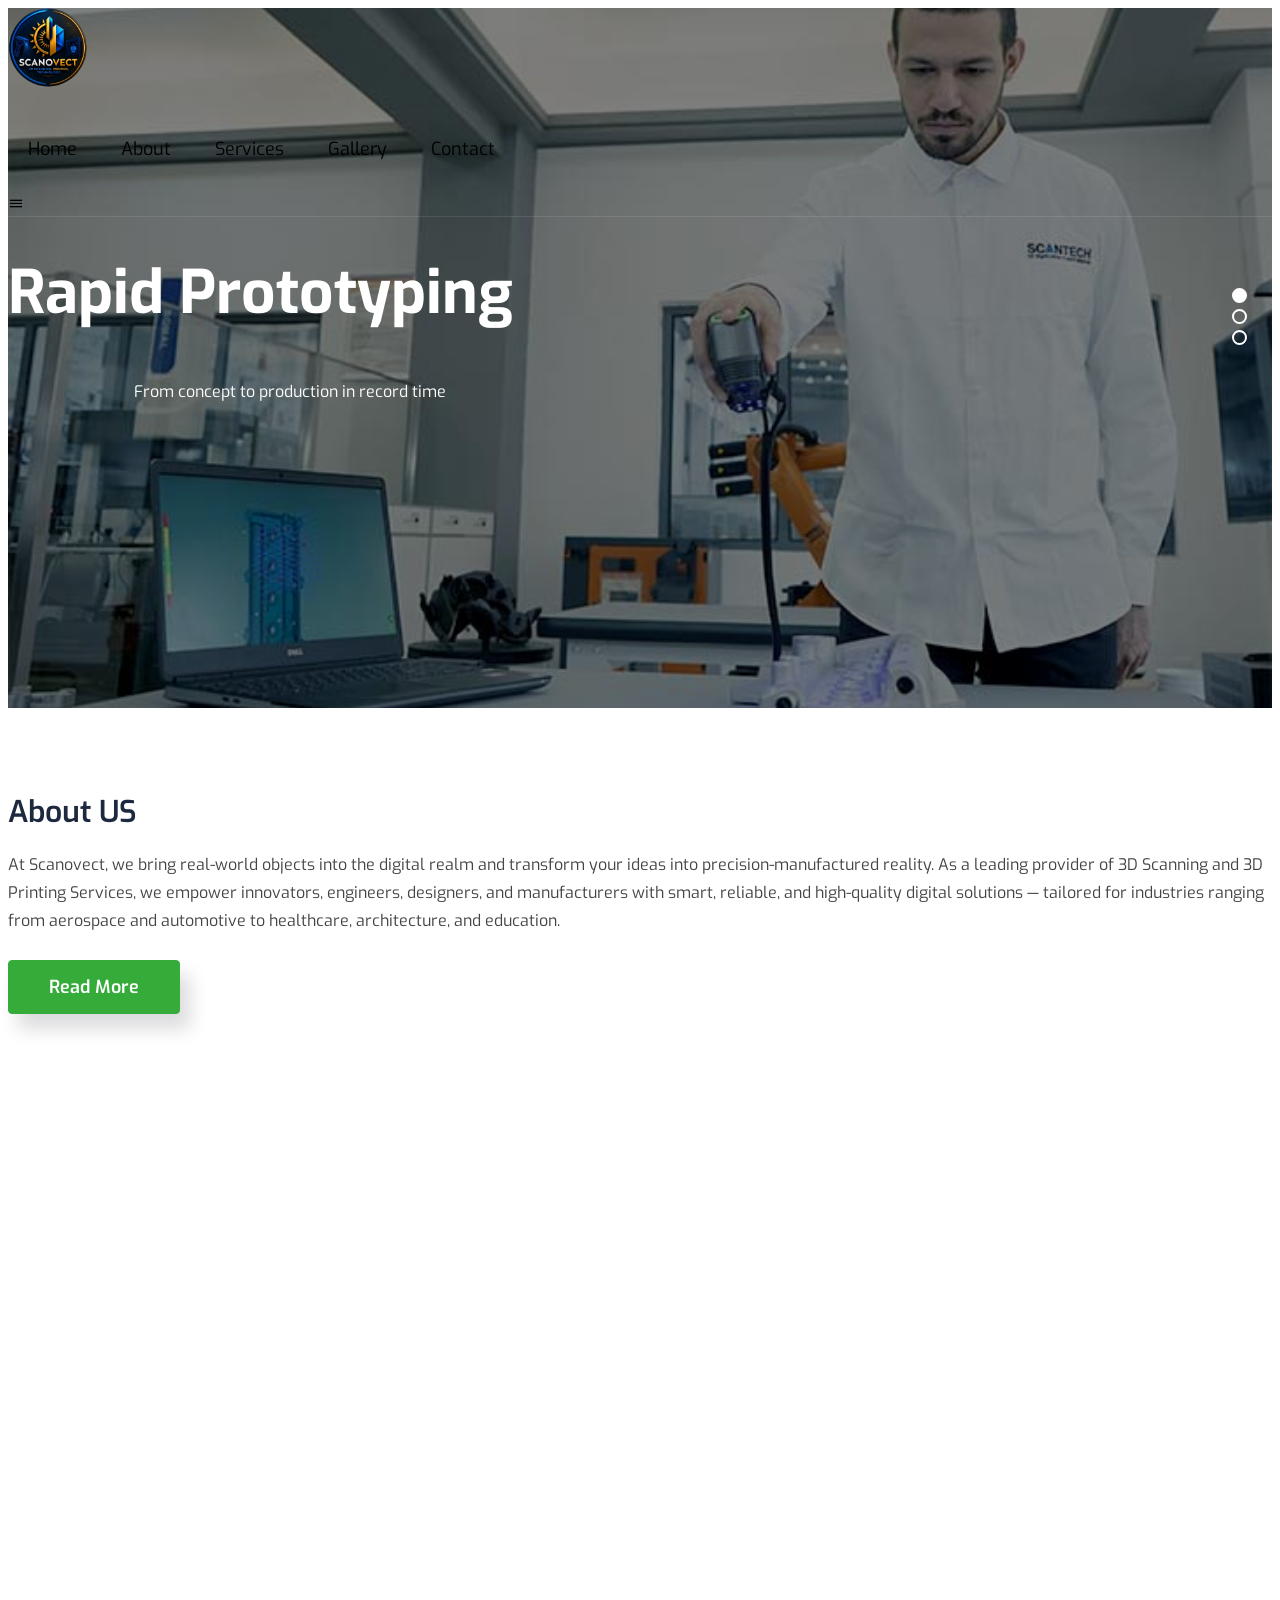
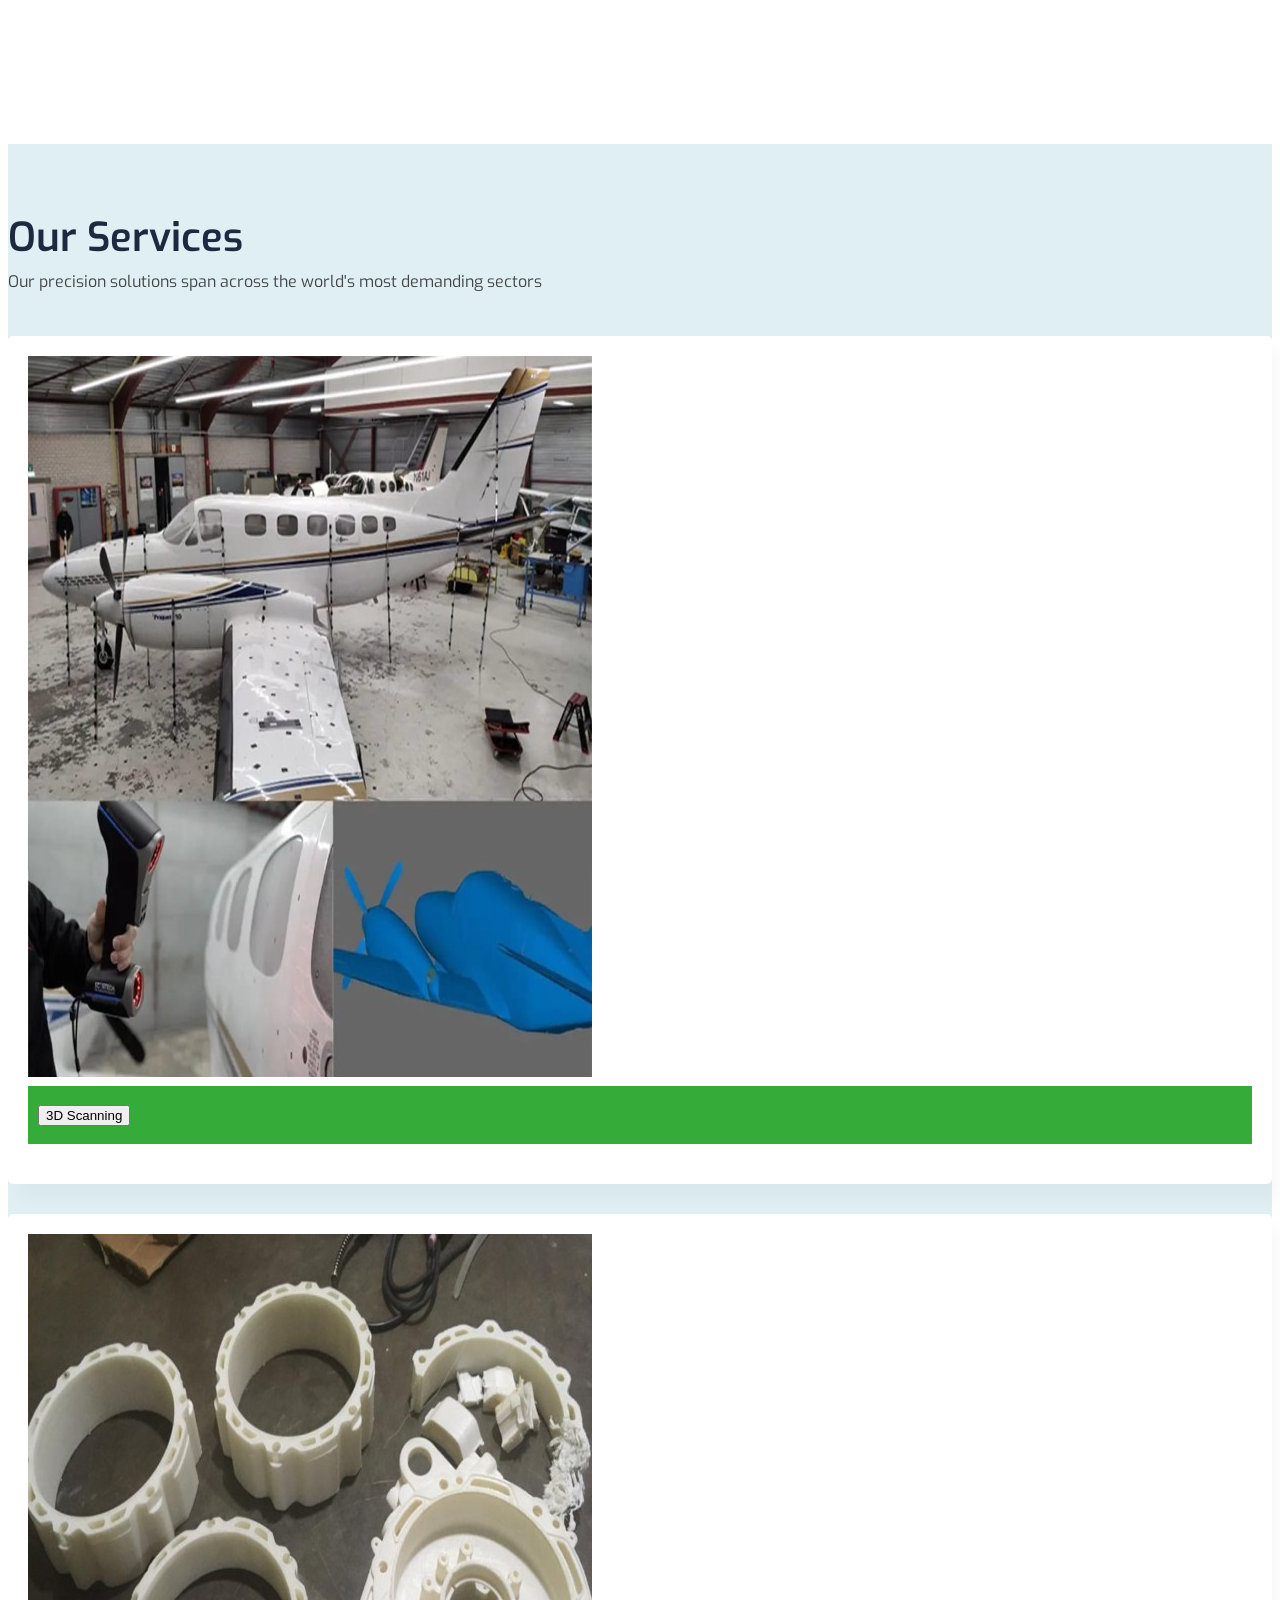
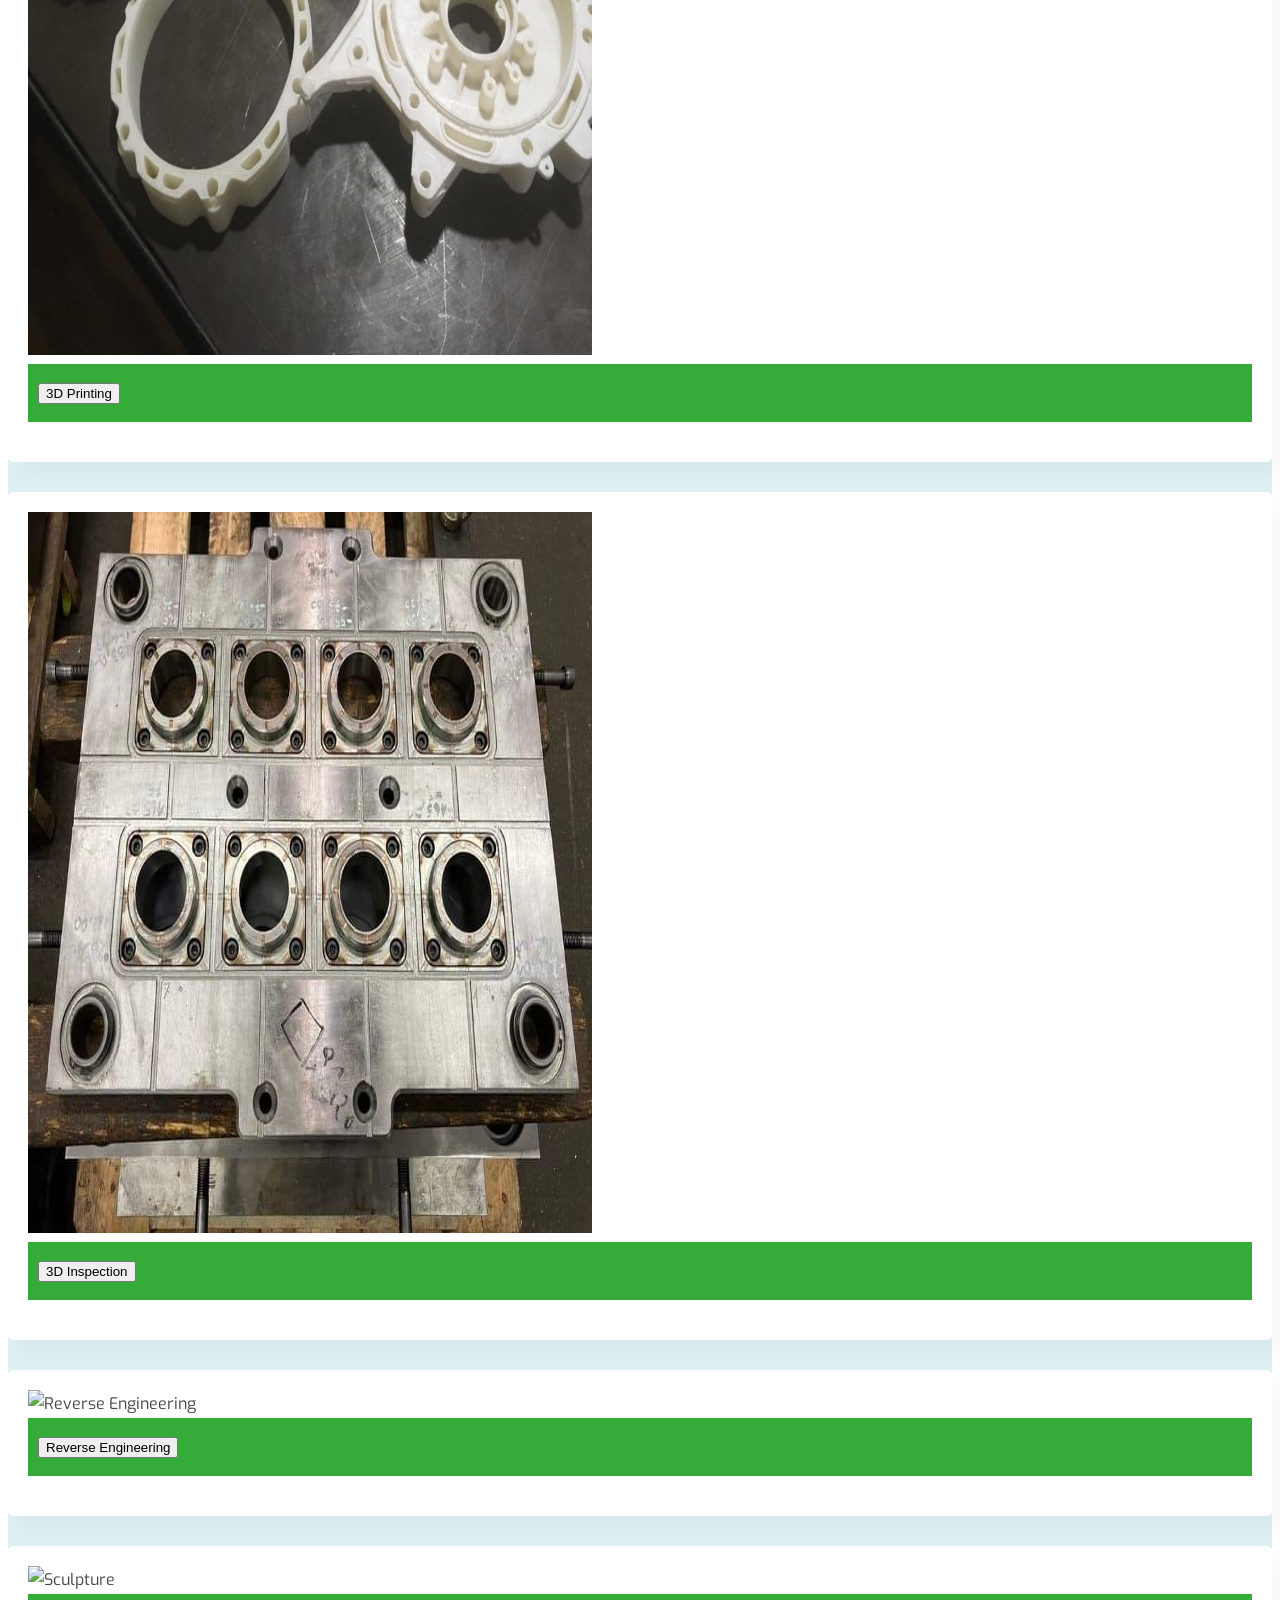
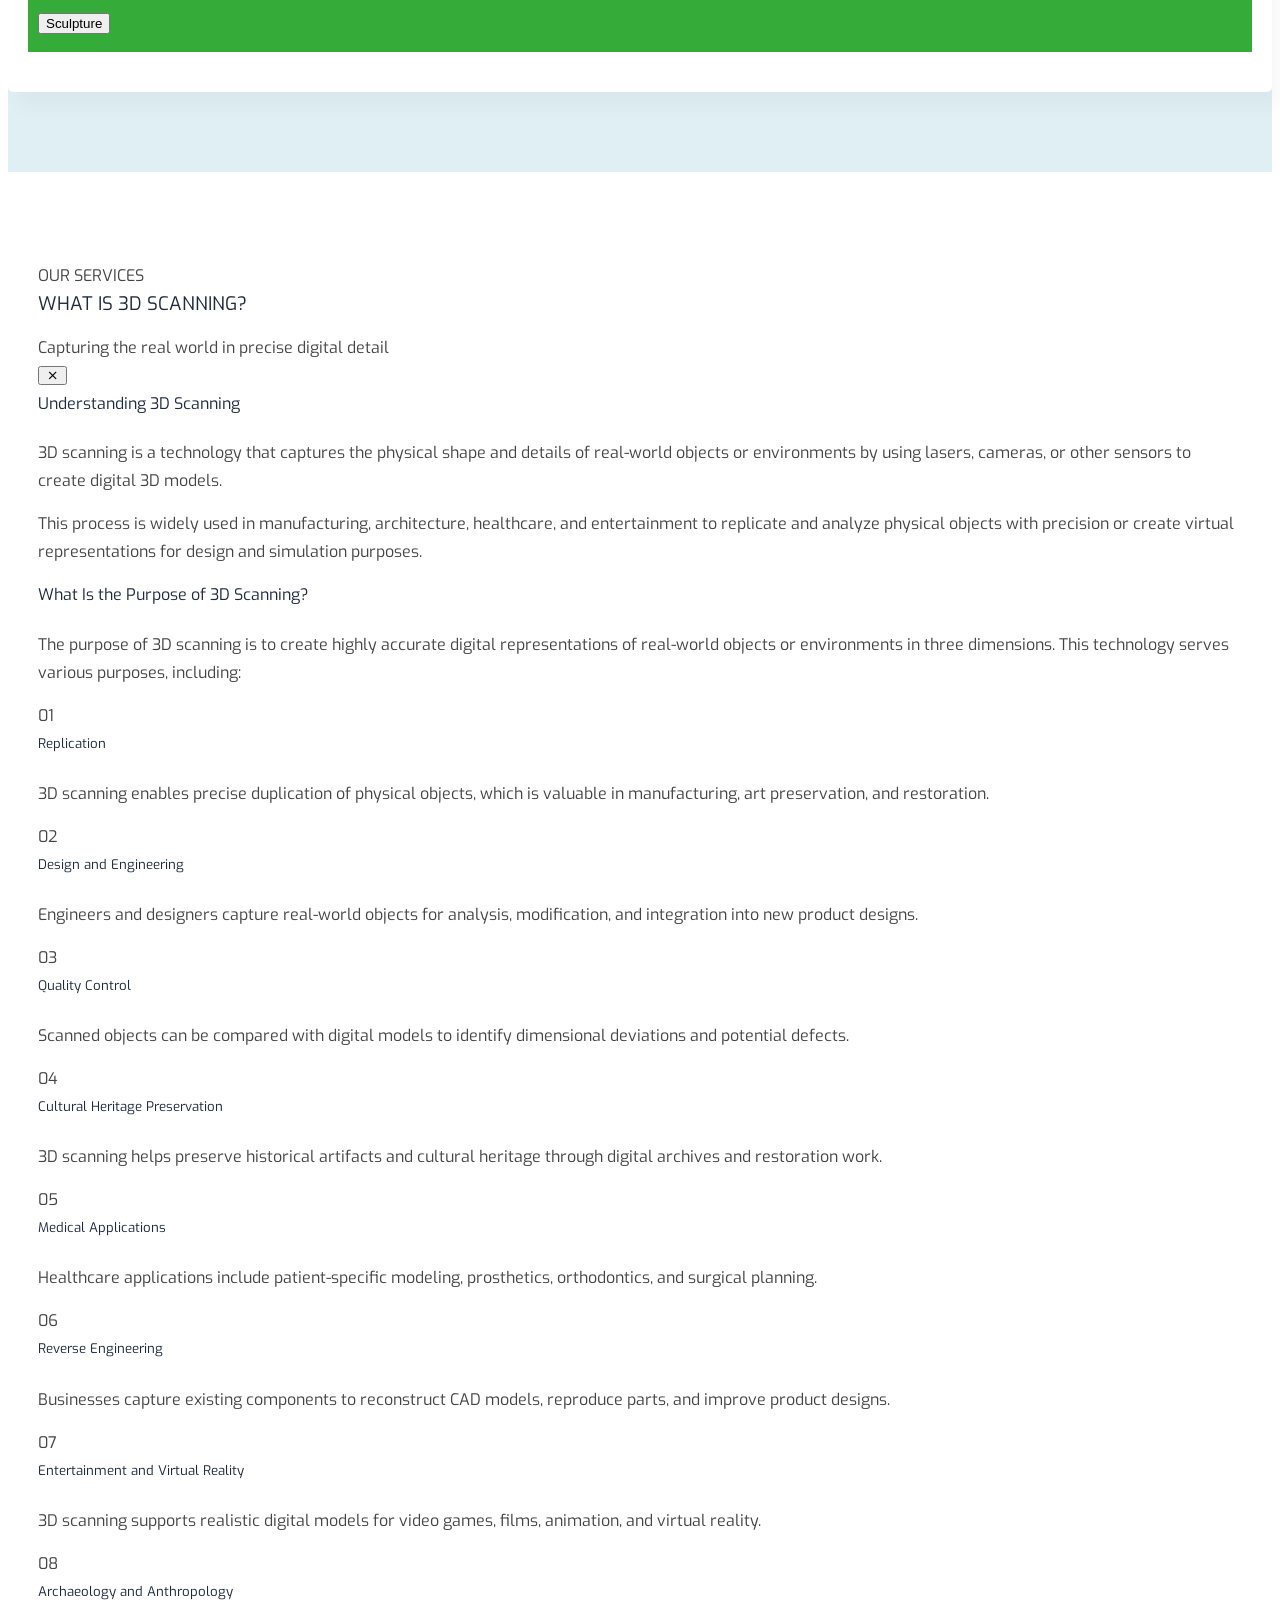
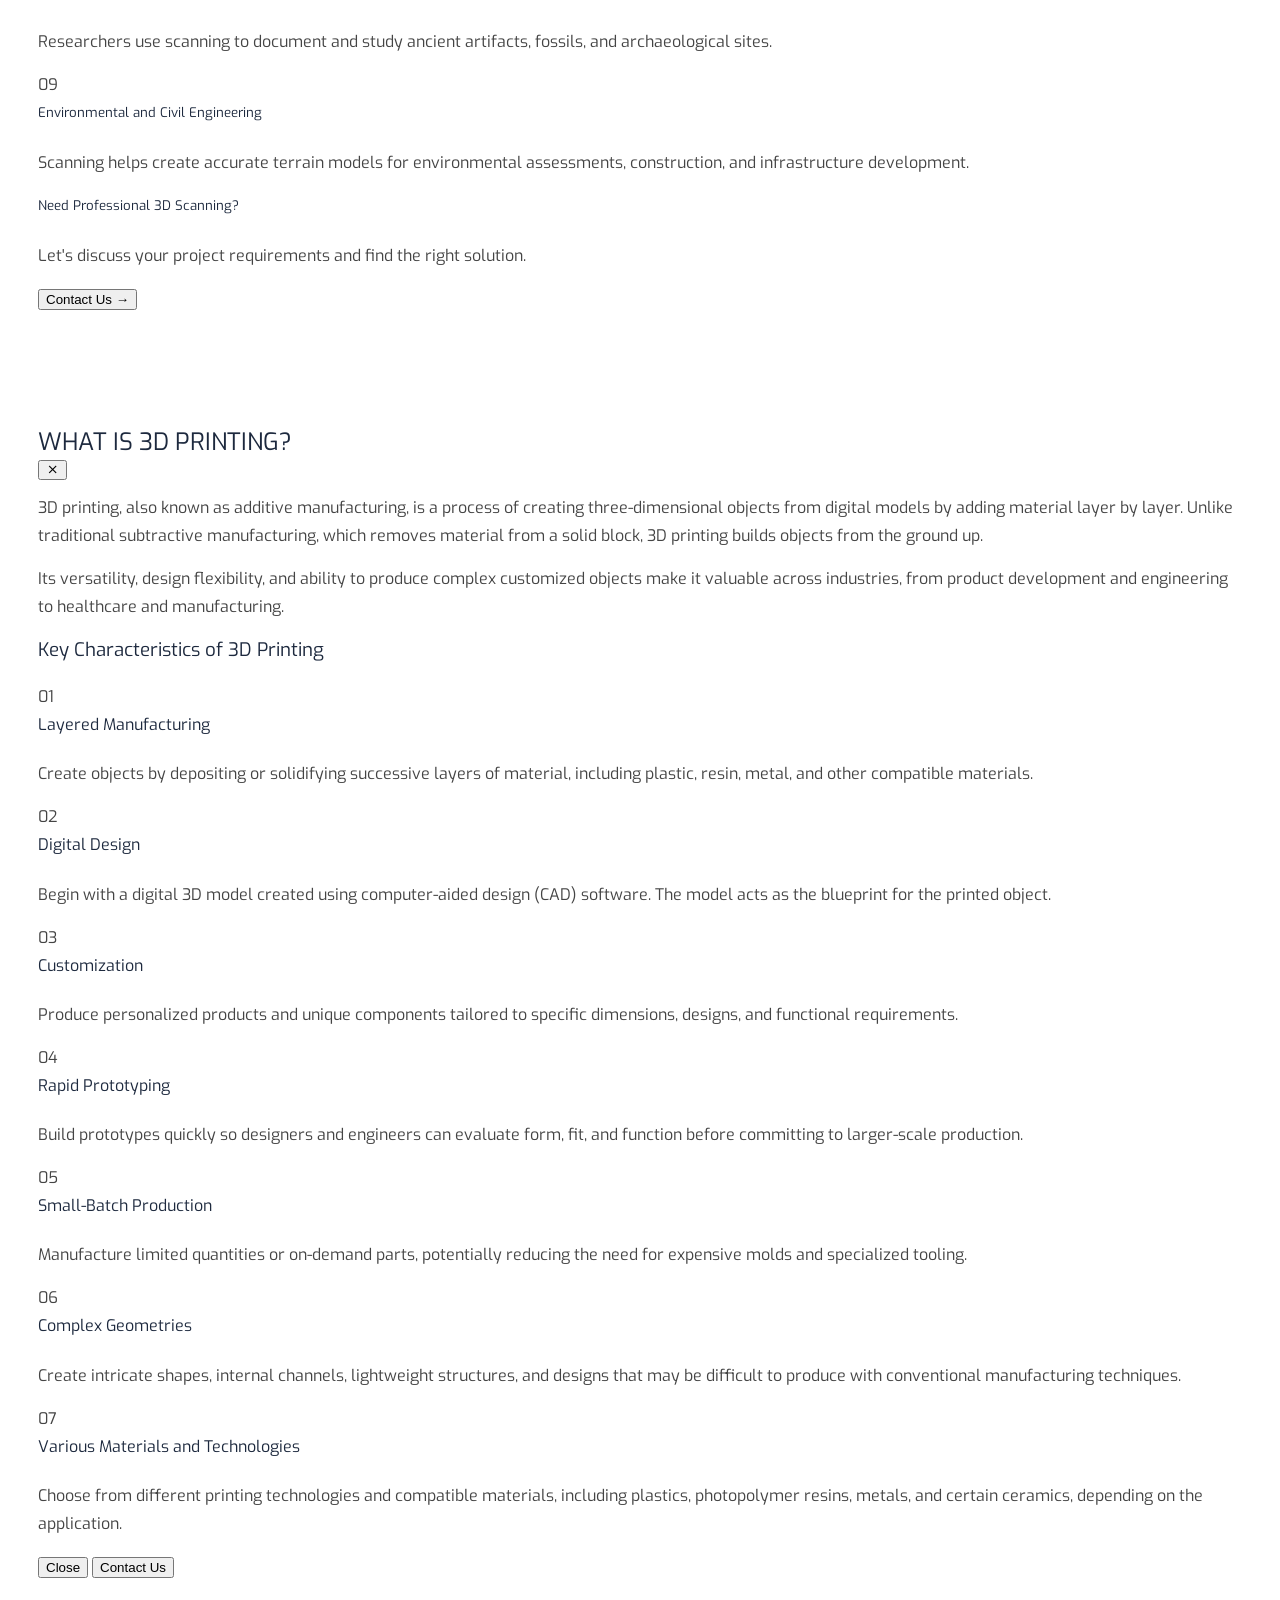
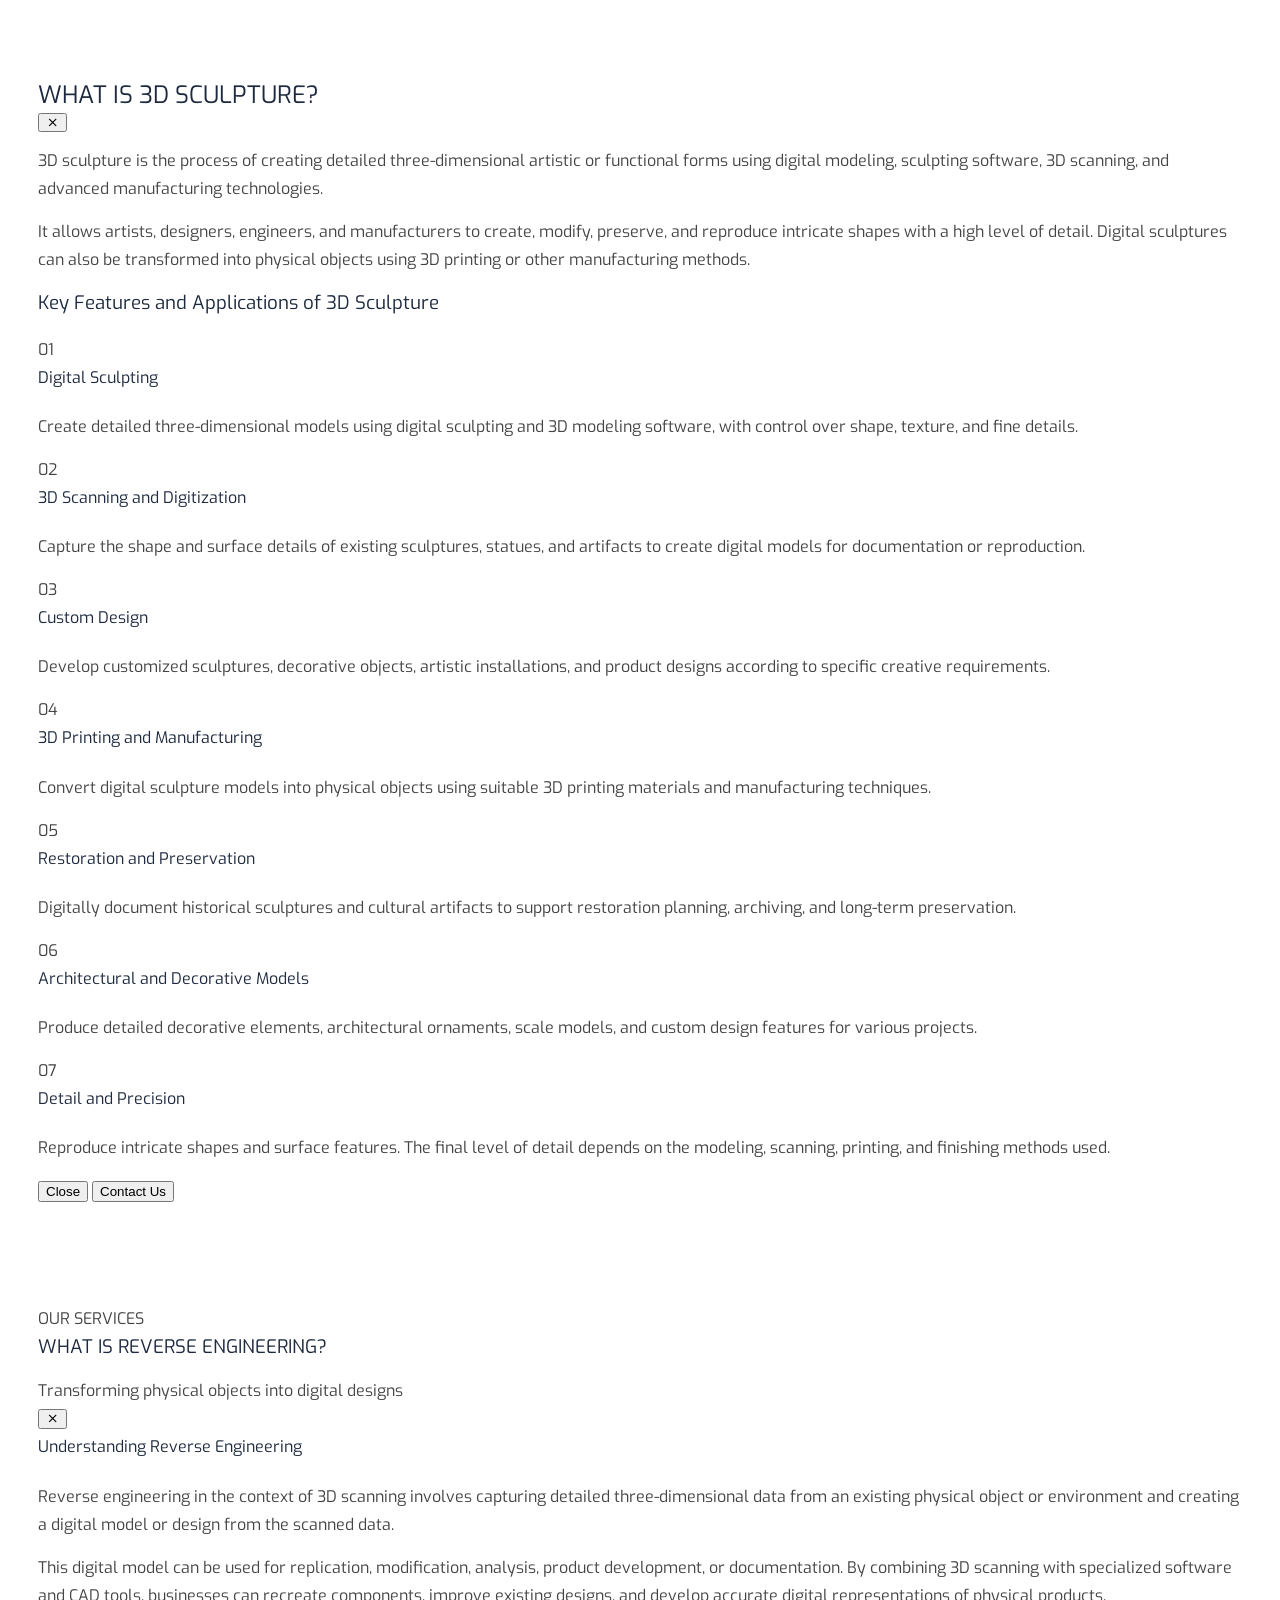
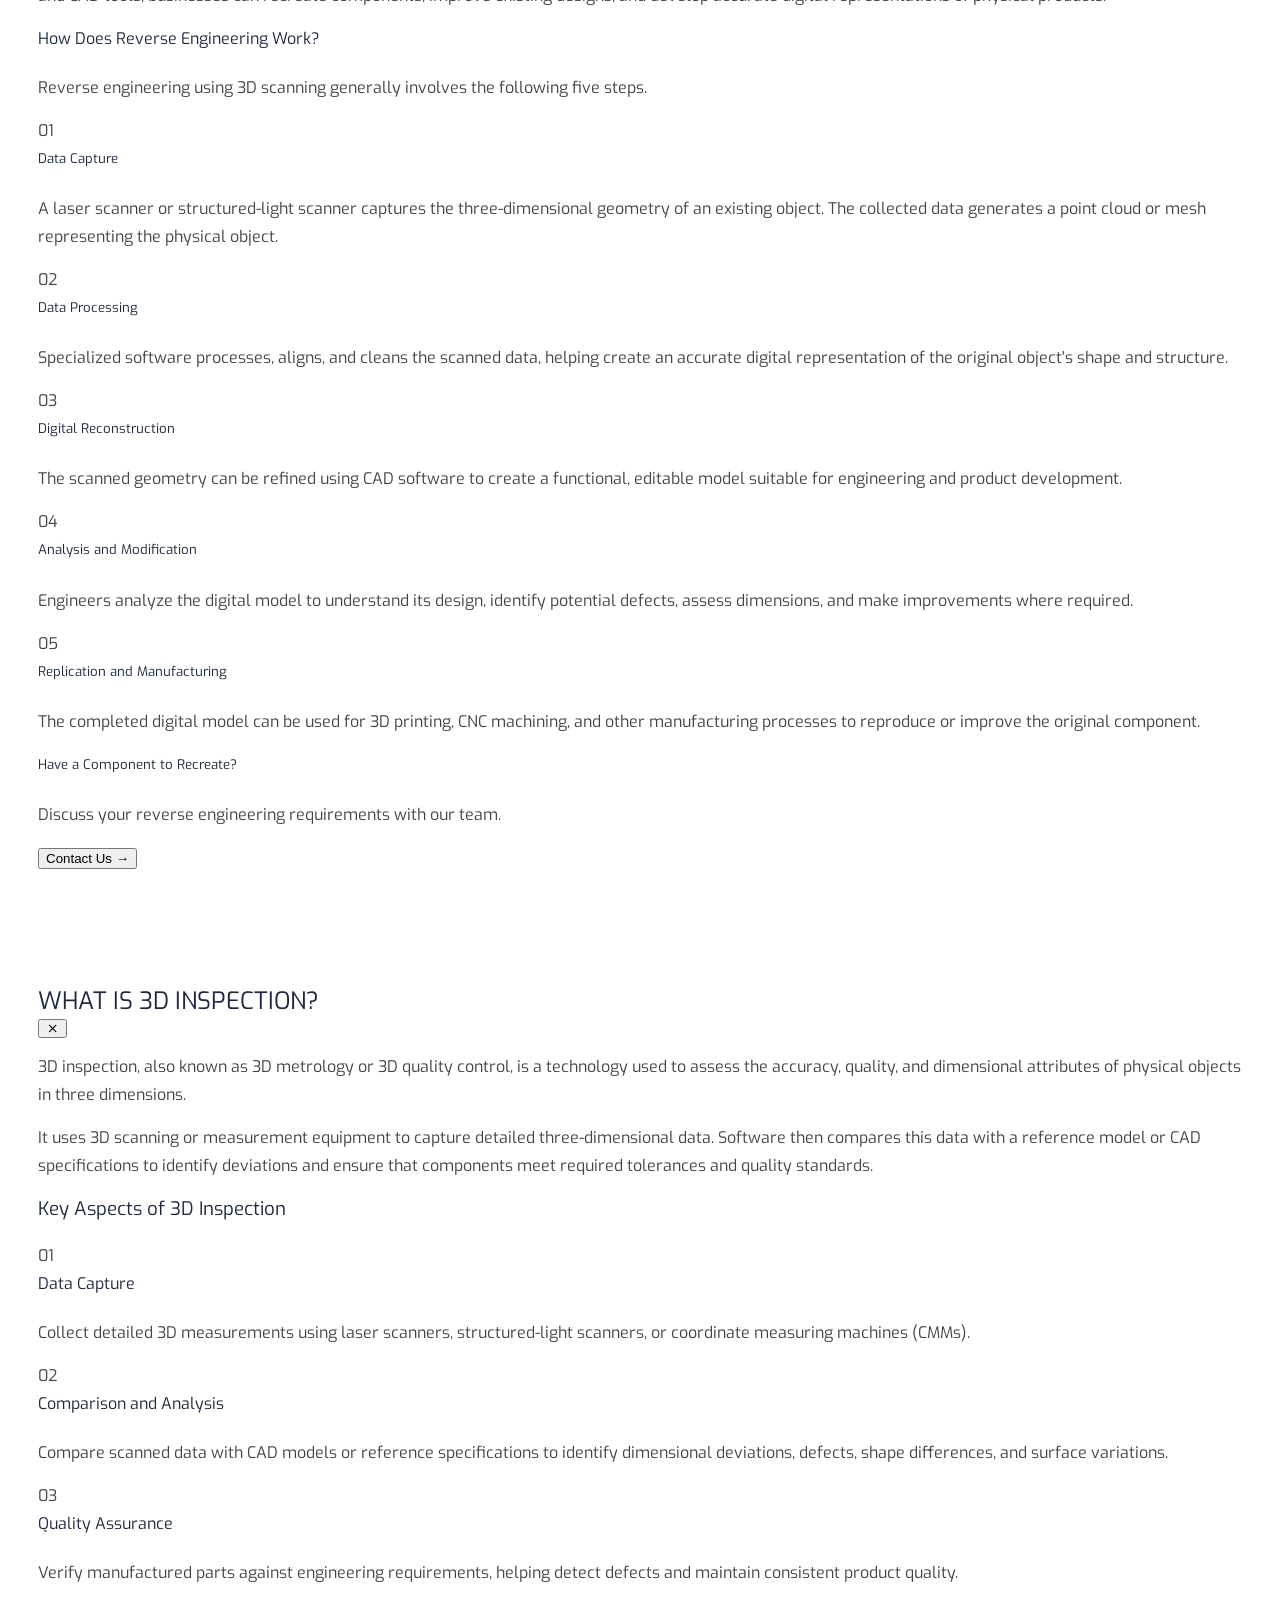
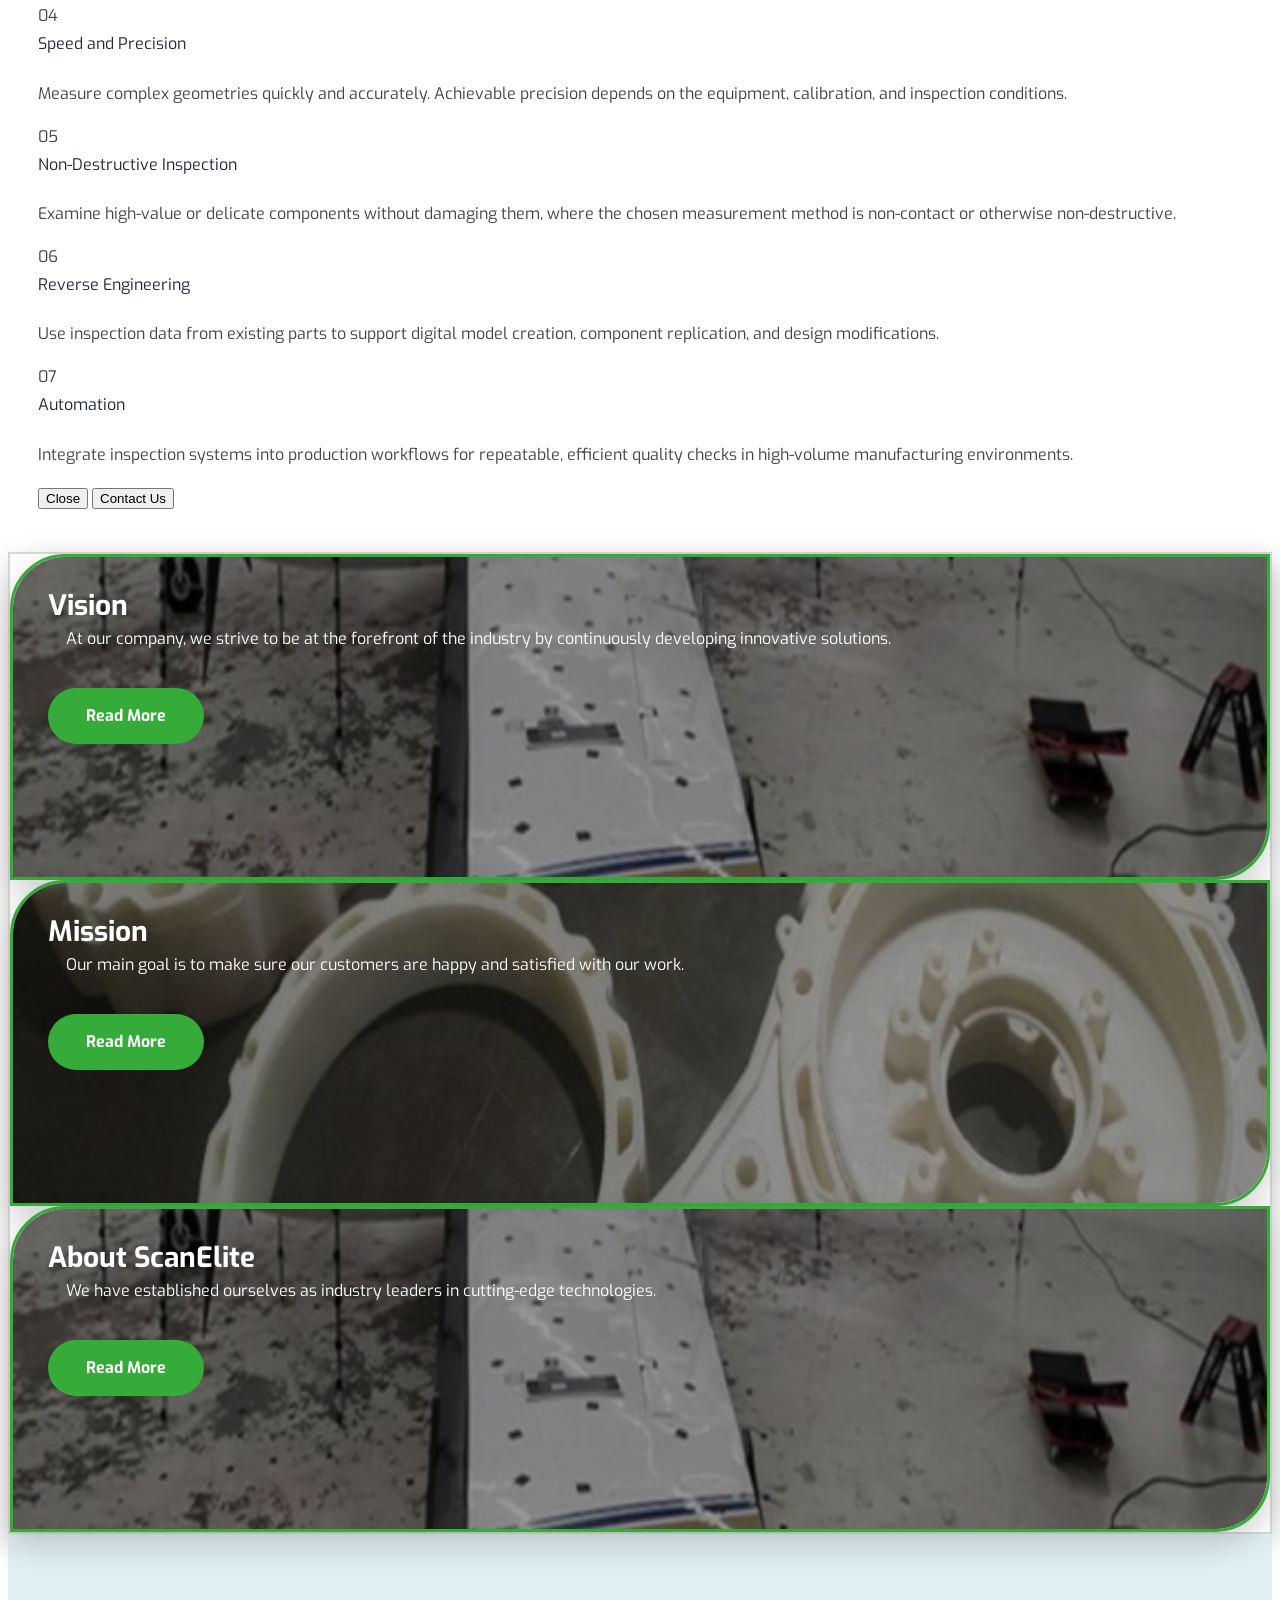
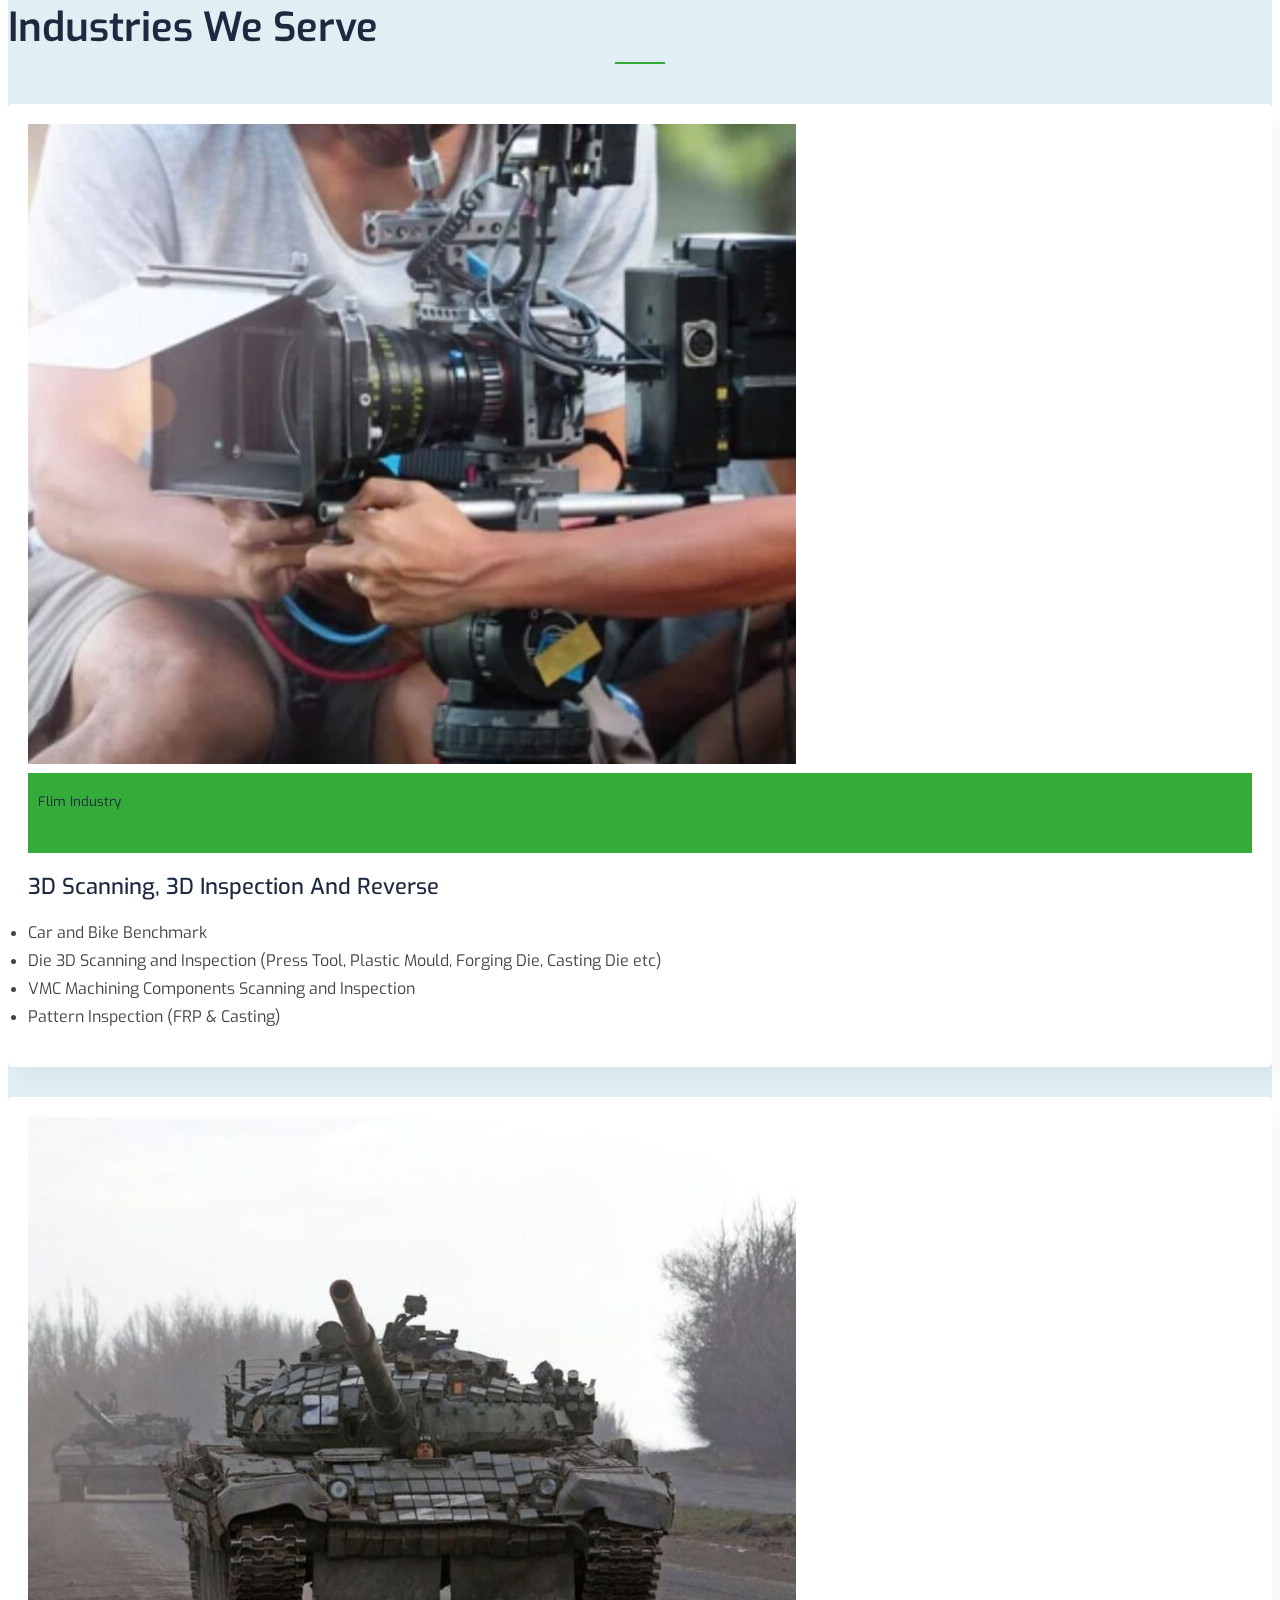
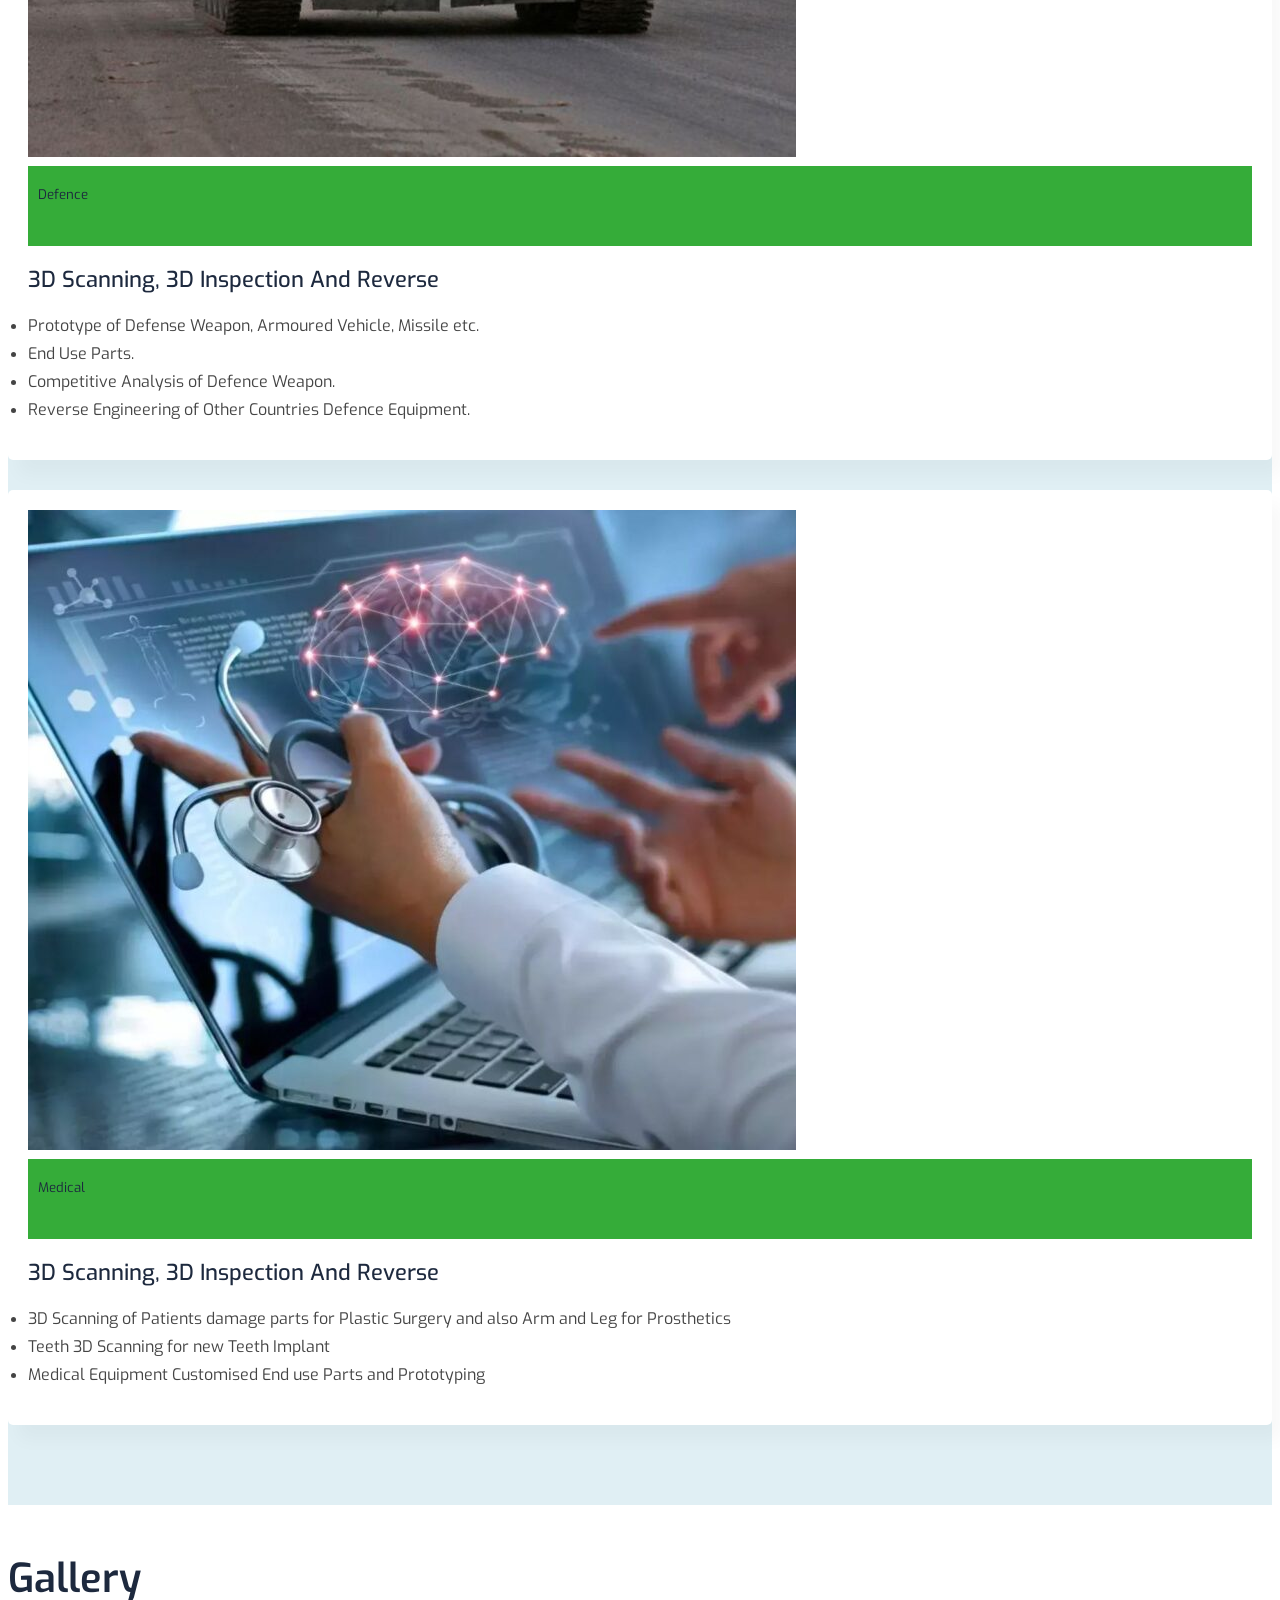
==== commit 3a62a289: "change index file struct change index file struct add new popup modals" ====
--- a/index.html
+++ b/index.html
@@ -1,6 +1,5 @@
 <!DOCTYPE html>
 <html lang="en">
-
 <head>
 	<!-- Meta -->
 	<meta charset="utf-8">
@@ -9,31 +8,34 @@
 	<!-- SITE TITLE -->
 	<title>Scanovect</title>
 	<!-- Latest Bootstrap min CSS -->
-	<link rel="stylesheet" href="bootstrap/css/bootstrap.min.css">
+	<link rel="stylesheet" href="assets/bootstrap/css/bootstrap.min.css">
 	<!-- Google Font -->
 	<link href="https://fonts.googleapis.com/css2?family=Exo:wght@300;400;500;600;700;800;900&display=swap"
 		rel="stylesheet">
 	<!-- Font Awesome CSS -->
-	<link rel="stylesheet" href="fonts/font-awesome.min.css">
-	<link rel="stylesheet" href="fonts/themify-icons.css">
+	<link rel="stylesheet" href="assets/fonts/font-awesome.min.css">
+	<link rel="stylesheet" href="assets/fonts/themify-icons.css">
 	<!--- owl carousel Css-->
-	<link rel="stylesheet" href="owlcarousel/css/owl.carousel.css">
-	<link rel="stylesheet" href="owlcarousel/css/owl.theme.css">
+	<link rel="stylesheet" href="assets/owlcarousel/css/owl.carousel.css">
+	<link rel="stylesheet" href="assets/owlcarousel/css/owl.theme.css">
 	<!--fonts icons Css-->
-	<link rel="stylesheet" href="css/fonts.css">
+	<link rel="stylesheet" href="assets/css/fonts.css">
 	<!--prettyPhoto css-->
-	<link href="css/prettyPhoto.css" rel="stylesheet">
+	<link href="assets/css/prettyPhoto.css" rel="stylesheet">
 	<!-- flexslider CSS -->
-	<link rel="stylesheet" href="css/flexslider.css">
+	<link rel="stylesheet" href="assets/css/flexslider.css">
 	<!-- animate CSS -->
-	<link rel="stylesheet" href="css/animate.css">
+	<link rel="stylesheet" href="assets/css/animate.css">
 	<!-- Slick css -->
-	<link rel="stylesheet" href="css/slick.css">
+	<link rel="stylesheet" href="assets/css/slick.css">
 	<!-- Style CSS -->
-	<link rel="stylesheet" href="css/menu.css">
-	<link rel="stylesheet" href="css/style.css">
-	<link rel="stylesheet" href="css/responsive.css">
-
+	<link rel="stylesheet" href="assets/css/menu.css">
+	<link rel="stylesheet" href="assets/css/style.css">
+	<link rel="stylesheet" href="assets/css/responsive.css">
+	<!-- Bootstrap 5 CSS -->
+    <link href="https://cdn.jsdelivr.net/npm/bootstrap@5.3.3/dist/css/bootstrap.min.css">
+      
+	
 </head>
 
 <body data-spy="scroll" data-offset="80">
@@ -57,12 +59,12 @@
 	</div>
 
 	<header class="site-navbar js-sticky-header site-navbar-target bg-white text-dark" role="banner">
-		<div class="container-fluid">
+		<div class="container">
 			<div class="row align-items-center">
 				<div class="col-6 col-xl-2">
 					<h1 class="mb-0 site-logo">
 						<a href="index.html">
-							<img src="img/logo-5.png" alt="">
+							<img src="assets/img/logo-5.png" alt="">
 						</a>
 					</h1>
 				</div>
@@ -71,15 +73,9 @@
 						<ul class="site-menu main-menu js-clone-nav mr-auto d-none d-lg-block">
 							<li><a class="nav-link active" href="index.html">Home</a></li>
 							<li><a class="nav-link" href="about.html">about</a></li>
-							<li><a class="nav-link" href="blog.html">services</a></li>
+							<li><a class="nav-link" href="service.html">services</a></li>
 							<li><a class="nav-link" href="gallery.html">Gallery</a></li>
 							<li><a class="nav-link" href="contact.html">Contact</a></li>
-							<!-- <li class="nav-item mt-lg-0">
-								<a href="#contact" class="btn-scanovect">
-									Get a Quote
-								</a>
-							</li> -->
-
 						</ul>
 					</nav>
 				</div>
@@ -96,27 +92,25 @@
 	<section id="home" class="home-area">
 		<div id="home-slider" class="flexslider text-center loading">
 			<ul class="slides">
-				<li style="background: url('img/1.1.jpg') no-repeat center center;">
-					<video autoplay muted loop playsinline style="width:100%">
-							<source
-								src="img/Introducing the All-New 3DeVOK MT Professional 3D Scanner – Redefining What A Tool Can Be 720p60.mp4"
-								type="video/mp4">
-					</video>
-					<!-- <div class="hero-text">
-						<h2>Fast & accurate way of Digitalising</h2>
+				<li style="background: url('assets/img/1.1.jpg') no-repeat center center;">
+					<div class="hero-text">
+						<h2>Rapid Prototyping</h2>
 						<p>From concept to production in record time</p>
-					</div> -->
+						
+					</div>
 				</li>
-				<li style="background: url('img/1.2-1.jpg') no-repeat center center;">
+				<li style="background: url('assets/img/1.2-1.jpg') no-repeat center center;">
 					<div class="hero-text">
 						<h2>3D Printing Scanning Services</h2>
 						<p>Industrial Solution Providing Company</p>
+						
 					</div>
 				</li>
-				<li style="background: url('img/3DPrinting.jpg') no-repeat center center;">
+				<li style="background: url('assets/img/3DPrinting.jpg') no-repeat center center;">
 					<div class="hero-text">
 						<h2>Multi-Material & Color Printing</h2>
 						<p>Create complex, visually accurate and functional parts</p>
+						
 					</div>
 				</li>
 			</ul>
@@ -137,8 +131,8 @@
 							we empower innovators, engineers, designers, and manufacturers with smart,
 							reliable, and high-quality digital solutions — tailored for industries ranging
 							from aerospace and automotive to healthcare, architecture, and education.</p>
-
-						<a href="#">Read More</a>
+						
+						<a href="about.html">Read More</a>
 					</div>
 				</div><!-- END COL -->
 				<div class="col-lg-6 col-sm-12 col-xs-12">
@@ -146,10 +140,10 @@
 						<!-- Slide 1 : Video -->
 						<video autoplay muted loop playsinline style="width:100%">
 							<source
-								src="img/Introducing the All-New 3DeVOK MT Professional 3D Scanner – Redefining What A Tool Can Be 720p60.mp4"
+								src="assets/img/Introducing the All-New 3DeVOK MT Professional 3D Scanner – Redefining What A Tool Can Be 720p60.mp4"
 								type="video/mp4">
 						</video>
-						<!-- <img src="img/2.jpg" class="img-fluid" alt="" /> -->
+						<!-- <img src="assets/img/2.jpg" class="img-fluid" alt="" /> -->
 					</div>
 				</div><!-- END COL -->
 			</div><!-- END ROW -->
@@ -157,104 +151,1141 @@
 	</section>
 	<!-- END ABOUT US  -->
 
-	<!-- START PROPERTY -->
-	<section class="template_property">
-		<div class="container">
-			<div class="section-title text-center wow zoomIn">
-				<h2>Our Services</h2>
-				<p>Our precision solutions span across the world's most demanding sectors</p>
-			</div>
-			<div class="row">
-				<div class="col-lg-4 col-sm-12 col-xs-12">
-					<div class="single_property">
-						<img src="img/3dScanning.jpg" class="img-fluid" alt="" />
-						<div class="single_property_description text-center">
-							<h5 class="text-white"> 3D Scanning</h5>
-						</div>
-					</div><!--- END SINGLE PROPERTY -->
-				</div><!--- END COL -->
-				<div class="col-lg-4 col-sm-12 col-xs-12">
-					<div class="single_property">
-						<img src="img/3DPrinting.jpg" class="img-fluid" alt="" />
-						<div class="single_property_description text-center">
-							<h5 class="text-white"> 3D Printing</h5>
-						</div>
-					</div>
-				</div><!--- END  COL-->
-				<div class="col-lg-4 col-sm-12 col-xs-12">
-					<div class="single_property">
-						<img src="img/3DInspection.jpg" class="img-fluid" alt="" />
-						<div class="single_property_description text-center">
-							<h5 class="text-white"> 3D Inspection</h5>
-						</div>
-					</div>
-				</div><!--- END  COL-->
-			</div><!--- END ROW -->
-
-			<div class="row">
-				<div class="col-lg-4 col-sm-12 col-xs-12">
-					<div class="single_property">
-						<img src="img/New-images/Reverse Engineering/1.jpeg" class="img-fluid" alt="" />
-						<div class="single_property_description text-center">
-							<h5 class="text-white">Reverse Engineering</h5>
-						</div>
-
-					</div><!--- END SINGLE PROPERTY -->
-				</div><!--- END COL -->
-				<div class="col-lg-4 col-sm-12 col-xs-12">
-					<div class="single_property">
-						<img src="img/New-images/Scuplture/3D_Scanning/new1.jpeg" class="img-fluid" alt="" />
-						<div class="single_property_description text-center">
-							<h5 class="text-white">Scuplture</h5>
-						</div>
-					</div>
-				</div><!--- END  COL-->
-			</div><!--- END ROW -->
-
-		</div><!--- END CONTAINER -->
-	</section>
-	<!-- END  PROPERTY -->
-
-	<section class="about-cards py-5">
+
+	
+
+
+
+
+    <!-- =================================
+         START OUR SERVICES
+    ================================== -->
+
+    <section class="template_property">
+        <div class="container">
+
+            <div class="section-title text-center">
+                <h2>Our Services</h2>
+                <p>
+                    Our precision solutions span across the world's
+                    most demanding sectors
+                </p>
+            </div>
+
+            <div class="row">
+
+                <!-- SERVICE 1: 3D SCANNING -->
+                <div class="col-lg-4 col-md-6 col-sm-12">
+                    <div class="single_property">
+
+                        <img src="assets/img/3dScanning.jpg"
+                             alt="3D Scanning"
+                             class="img-fluid">
+
+                        <div class="single_property_description">
+                            <button type="button"
+                                    class="service-btn"
+                                    data-bs-toggle="modal"
+                                    data-bs-target="#scanningModal">
+                                3D Scanning
+                            </button>
+                        </div>
+
+                    </div>
+                </div>
+
+              
+<!-- 3D PRINTING CARD -->
+<div class="col-lg-4 col-sm-12 col-xs-12">
+    <div class="single_property">
+        <img src="assets/img/3DPrinting.jpg"
+             alt="3D Printing">
+		   <div class="single_property_description">
+                            <button type="button"
+                                    class="service-btn"
+                                    data-bs-toggle="modal"
+                                    data-bs-target="#printingModal">
+                               3D Printing
+                            </button>
+                        </div>
+
+       
+    </div>
+</div>
+
+
+                <!-- SERVICE 3: 3D INSPECTION -->
+                
+<div class="col-lg-4 col-sm-12 col-xs-12">
+    <div class="single_property">
+        <img src="assets/img/3DInspection.jpg"
+             alt="3D Inspection">
+
+			 <div class="single_property_description">
+                            <button type="button"
+                                    class="service-btn"
+                                    data-bs-toggle="modal"
+                                    data-bs-target="#inspectionModal">
+                               3D Inspection
+                            </button>
+                        </div>
+       
+    </div>
+</div>
+
+                <!-- SERVICE 4: REVERSE ENGINEERING -->
+               
+<div class="col-lg-4 col-md-6 col-sm-12">
+    <div class="single_property">
+
+        <img src="assets/img/New-images/Reverse Engineering/1.jpeg"
+             class="img-fluid"
+             alt="Reverse Engineering">
+
+        <div class="single_property_description text-center">
+            <button type="button"
+                    class="service-btn"
+                    data-bs-toggle="modal"
+                    data-bs-target="#reverseEngineeringModal">
+                Reverse Engineering
+            </button>
+        </div>
+
+    </div>
+</div>
+
+
+
+<!-- PROTOTYPING CARD -->
+<div class="col-lg-4 col-sm-12 col-xs-12">
+    <div class="single_property">
+         <img src="assets/img/New-images/Scuplture/3D_Scanning/new1.jpeg"
+                             alt="Sculpture"
+                             class="img-fluid">
+
+							  <div class="single_property_description">
+                            <button type="button"
+                                    class="service-btn"
+                                    data-bs-toggle="modal"
+                                    data-bs-target="#prototypingModal">
+                               Sculpture
+                            </button>
+                        </div>
+        </div>
+</div>
+
+
+            </div>
+        </div>
+    </section>
+
+    <!-- =================================
+         END OUR SERVICES
+    ================================== -->
+
+
+    <!-- =================================
+         START 3D SCANNING POPUP
+    ================================== -->
+
+    <div class="modal fade scanning-modal"
+         id="scanningModal"
+         tabindex="-1"
+         aria-labelledby="scanningModalTitle"
+         aria-hidden="true">
+
+        <div class="modal-dialog modal-dialog-centered">
+
+            <div class="modal-content">
+
+                <!-- POPUP HEADER -->
+                <div class="modal-header">
+
+                    <div>
+                        <span class="scanning-tag">
+                            OUR SERVICES
+                        </span>
+
+                        <h3 class="modal-title"
+                            id="scanningModalTitle">
+                            What Is 3D Scanning?
+                        </h3>
+
+                        <p class="header-subtitle">
+                            Capturing the real world in precise digital detail
+                        </p>
+                    </div>
+
+                    <button type="button"
+                            class="icon-close2 btn-outline-secondary bg-none"
+                            data-bs-dismiss="modal"
+                            aria-label="Close"> 
+                    </button>
+
+                </div>
+
+                <!-- POPUP BODY -->
+                <div class="modal-body">
+
+                    <!-- INTRODUCTION -->
+                    <div class="scanning-intro">
+
+                        <h4>Understanding 3D Scanning</h4>
+
+                        <p>
+                            3D scanning is a technology that captures the
+                            physical shape and details of real-world objects
+                            or environments by using lasers, cameras, or
+                            other sensors to create digital 3D models.
+                        </p>
+
+                        <p>
+                            This process is widely used in manufacturing,
+                            architecture, healthcare, and entertainment to
+                            replicate and analyze physical objects with
+                            precision or create virtual representations
+                            for design and simulation purposes.
+                        </p>
+
+                    </div>
+
+                    <!-- PURPOSE OF 3D SCANNING -->
+                    <div class="scanning-purpose">
+
+                        <h4>What Is the Purpose of 3D Scanning?</h4>
+
+                        <p>
+                            The purpose of 3D scanning is to create highly
+                            accurate digital representations of real-world
+                            objects or environments in three dimensions.
+                            This technology serves various purposes, including:
+                        </p>
+
+                        <div class="purpose-list">
+
+                            <!-- PURPOSE 1 -->
+                            <div class="purpose-item">
+
+                                <span class="purpose-number">01</span>
+
+                                <div>
+                                    <h5>Replication</h5>
+
+                                    <p>
+                                        3D scanning enables precise duplication
+                                        of physical objects, which is valuable
+                                        in manufacturing, art preservation,
+                                        and restoration.
+                                    </p>
+                                </div>
+
+                            </div>
+
+                            <!-- PURPOSE 2 -->
+                            <div class="purpose-item">
+
+                                <span class="purpose-number">02</span>
+
+                                <div>
+                                    <h5>Design and Engineering</h5>
+
+                                    <p>
+                                        Engineers and designers capture
+                                        real-world objects for analysis,
+                                        modification, and integration into
+                                        new product designs.
+                                    </p>
+                                </div>
+
+                            </div>
+
+                            <!-- PURPOSE 3 -->
+                            <div class="purpose-item">
+
+                                <span class="purpose-number">03</span>
+
+                                <div>
+                                    <h5>Quality Control</h5>
+
+                                    <p>
+                                        Scanned objects can be compared with
+                                        digital models to identify dimensional
+                                        deviations and potential defects.
+                                    </p>
+                                </div>
+
+                            </div>
+
+                            <!-- PURPOSE 4 -->
+                            <div class="purpose-item">
+
+                                <span class="purpose-number">04</span>
+
+                                <div>
+                                    <h5>Cultural Heritage Preservation</h5>
+
+                                    <p>
+                                        3D scanning helps preserve historical
+                                        artifacts and cultural heritage through
+                                        digital archives and restoration work.
+                                    </p>
+                                </div>
+
+                            </div>
+
+                            <!-- PURPOSE 5 -->
+                            <div class="purpose-item">
+
+                                <span class="purpose-number">05</span>
+
+                                <div>
+                                    <h5>Medical Applications</h5>
+
+                                    <p>
+                                        Healthcare applications include
+                                        patient-specific modeling, prosthetics,
+                                        orthodontics, and surgical planning.
+                                    </p>
+                                </div>
+
+                            </div>
+
+                            <!-- PURPOSE 6 -->
+                            <div class="purpose-item">
+
+                                <span class="purpose-number">06</span>
+
+                                <div>
+                                    <h5>Reverse Engineering</h5>
+
+                                    <p>
+                                        Businesses capture existing components
+                                        to reconstruct CAD models, reproduce
+                                        parts, and improve product designs.
+                                    </p>
+                                </div>
+
+                            </div>
+
+                            <!-- PURPOSE 7 -->
+                            <div class="purpose-item">
+
+                                <span class="purpose-number">07</span>
+
+                                <div>
+                                    <h5>Entertainment and Virtual Reality</h5>
+
+                                    <p>
+                                        3D scanning supports realistic digital
+                                        models for video games, films,
+                                        animation, and virtual reality.
+                                    </p>
+                                </div>
+
+                            </div>
+
+                            <!-- PURPOSE 8 -->
+                            <div class="purpose-item">
+
+                                <span class="purpose-number">08</span>
+
+                                <div>
+                                    <h5>Archaeology and Anthropology</h5>
+
+                                    <p>
+                                        Researchers use scanning to document
+                                        and study ancient artifacts, fossils,
+                                        and archaeological sites.
+                                    </p>
+                                </div>
+
+                            </div>
+
+                            <!-- PURPOSE 9 -->
+                            <div class="purpose-item">
+
+                                <span class="purpose-number">09</span>
+
+                                <div>
+                                    <h5>Environmental and Civil Engineering</h5>
+
+                                    <p>
+                                        Scanning helps create accurate terrain
+                                        models for environmental assessments,
+                                        construction, and infrastructure
+                                        development.
+                                    </p>
+                                </div>
+
+                            </div>
+
+                        </div>
+                    </div>
+
+                    <!-- CONTACT FOOTER -->
+                    <div class="scanning-footer">
+
+                        <div>
+                            <h5>Need Professional 3D Scanning?</h5>
+
+                            <p>
+                                Let's discuss your project requirements
+                                and find the right solution.
+                            </p>
+                        </div>
+
+                        <button type="button"
+                                class="scanning-enquiry-btn"
+                                id="contactUsBtn">
+                            Contact Us &rarr;
+                        </button>
+
+                    </div>
+
+                </div>
+            </div>
+        </div>
+    </div>
+
+<!-- START 3D PRINTING MODAL -->
+<div class="modal fade scanning-modal"
+     id="printingModal"
+     tabindex="-1"
+     aria-labelledby="printingModalLabel"
+     aria-hidden="true">
+
+    <div class="modal-dialog modal-dialog-centered modal-lg">
+        <div class="modal-content">
+
+            <!-- HEADER -->
+            <div class="modal-header">
+                <h2 class="modal-title" id="printingModalLabel">
+                    What Is 3D Printing?
+                </h2>
+
+                <button type="button"
+                        class="icon-close2 btn-outline-secondary bg-none"
+                        data-bs-dismiss="modal"
+                        aria-label="Close"> 
+                </button>
+            </div>
+
+            <!-- BODY -->
+            <div class="modal-body">
+
+                <div class="scanning-intro">
+                    <p>
+                        3D printing, also known as additive manufacturing,
+                        is a process of creating three-dimensional objects
+                        from digital models by adding material layer by
+                        layer. Unlike traditional subtractive manufacturing,
+                        which removes material from a solid block, 3D
+                        printing builds objects from the ground up.
+                    </p>
+
+                    <p>
+                        Its versatility, design flexibility, and ability
+                        to produce complex customized objects make it
+                        valuable across industries, from product
+                        development and engineering to healthcare and
+                        manufacturing.
+                    </p>
+                </div>
+
+                <h3 class="scanning-section-title">
+                    Key Characteristics of 3D Printing
+                </h3>
+
+                <div class="purpose-list">
+
+                    <div class="purpose-item">
+                        <span class="purpose-number">01</span>
+                        <div>
+                            <h4>Layered Manufacturing</h4>
+                            <p>
+                                Create objects by depositing or solidifying
+                                successive layers of material, including
+                                plastic, resin, metal, and other compatible
+                                materials.
+                            </p>
+                        </div>
+                    </div>
+
+                    <div class="purpose-item">
+                        <span class="purpose-number">02</span>
+                        <div>
+                            <h4>Digital Design</h4>
+                            <p>
+                                Begin with a digital 3D model created using
+                                computer-aided design (CAD) software. The
+                                model acts as the blueprint for the printed
+                                object.
+                            </p>
+                        </div>
+                    </div>
+
+                    <div class="purpose-item">
+                        <span class="purpose-number">03</span>
+                        <div>
+                            <h4>Customization</h4>
+                            <p>
+                                Produce personalized products and unique
+                                components tailored to specific dimensions,
+                                designs, and functional requirements.
+                            </p>
+                        </div>
+                    </div>
+
+                    <div class="purpose-item">
+                        <span class="purpose-number">04</span>
+                        <div>
+                            <h4>Rapid Prototyping</h4>
+                            <p>
+                                Build prototypes quickly so designers and
+                                engineers can evaluate form, fit, and
+                                function before committing to larger-scale
+                                production.
+                            </p>
+                        </div>
+                    </div>
+
+                    <div class="purpose-item">
+                        <span class="purpose-number">05</span>
+                        <div>
+                            <h4>Small-Batch Production</h4>
+                            <p>
+                                Manufacture limited quantities or
+                                on-demand parts, potentially reducing the
+                                need for expensive molds and specialized
+                                tooling.
+                            </p>
+                        </div>
+                    </div>
+
+                    <div class="purpose-item">
+                        <span class="purpose-number">06</span>
+                        <div>
+                            <h4>Complex Geometries</h4>
+                            <p>
+                                Create intricate shapes, internal channels,
+                                lightweight structures, and designs that
+                                may be difficult to produce with
+                                conventional manufacturing techniques.
+                            </p>
+                        </div>
+                    </div>
+
+                    <div class="purpose-item">
+                        <span class="purpose-number">07</span>
+                        <div>
+                            <h4>Various Materials and Technologies</h4>
+                            <p>
+                                Choose from different printing technologies
+                                and compatible materials, including plastics,
+                                photopolymer resins, metals, and certain
+                                ceramics, depending on the application.
+                            </p>
+                        </div>
+                    </div>
+
+                </div>
+            </div>
+
+            <!-- FOOTER -->
+            <div class="modal-footer scanning-footer">
+                <button type="button"
+                        class="btn btn-outline-secondary"
+                        data-bs-dismiss="modal">
+                    Close
+                </button>
+
+                <button type="button"
+                        class="btn btn-primary scanning-enquiry-btn"
+                        data-bs-dismiss="modal"
+                        onclick="document.getElementById('contact')?.scrollIntoView({behavior:'smooth', block:'start'});">
+                    Contact Us
+                </button>
+            </div>
+
+        </div>
+    </div>
+</div>
+<!-- END 3D PRINTING MODAL -->
+
+<!-- START PROTOTYPING MODAL -->
+<div class="modal fade scanning-modal"
+     id="prototypingModal"
+     tabindex="-1"
+     aria-labelledby="prototypingModalLabel"
+     aria-hidden="true">
+
+    <div class="modal-dialog modal-dialog-centered modal-lg">
+        <div class="modal-content">
+
+            <!-- MODAL HEADER -->
+            <div class="modal-header">
+                <h2 class="modal-title" id="sculptureModalLabel">
+                    What Is 3D Sculpture?
+                </h2>
+
+                <button type="button"
+                        class="icon-close2 btn-outline-secondary bg-none"
+                        data-bs-dismiss="modal"
+                        aria-label="Close"> 
+                </button>
+            </div>
+
+            <!-- MODAL BODY -->
+            <div class="modal-body">
+
+                <div class="scanning-intro">
+                    <p>
+                        3D sculpture is the process of creating detailed
+                        three-dimensional artistic or functional forms
+                        using digital modeling, sculpting software,
+                        3D scanning, and advanced manufacturing
+                        technologies.
+                    </p>
+
+                    <p>
+                        It allows artists, designers, engineers, and
+                        manufacturers to create, modify, preserve, and
+                        reproduce intricate shapes with a high level
+                        of detail. Digital sculptures can also be
+                        transformed into physical objects using
+                        3D printing or other manufacturing methods.
+                    </p>
+                </div>
+
+                <h3 class="scanning-section-title">
+                    Key Features and Applications of 3D Sculpture
+                </h3>
+
+                <div class="purpose-list">
+
+                    <div class="purpose-item">
+                        <span class="purpose-number">01</span>
+                        <div>
+                            <h4>Digital Sculpting</h4>
+                            <p>
+                                Create detailed three-dimensional models
+                                using digital sculpting and 3D modeling
+                                software, with control over shape,
+                                texture, and fine details.
+                            </p>
+                        </div>
+                    </div>
+
+                    <div class="purpose-item">
+                        <span class="purpose-number">02</span>
+                        <div>
+                            <h4>3D Scanning and Digitization</h4>
+                            <p>
+                                Capture the shape and surface details
+                                of existing sculptures, statues, and
+                                artifacts to create digital models
+                                for documentation or reproduction.
+                            </p>
+                        </div>
+                    </div>
+
+                    <div class="purpose-item">
+                        <span class="purpose-number">03</span>
+                        <div>
+                            <h4>Custom Design</h4>
+                            <p>
+                                Develop customized sculptures, decorative
+                                objects, artistic installations, and
+                                product designs according to specific
+                                creative requirements.
+                            </p>
+                        </div>
+                    </div>
+
+                    <div class="purpose-item">
+                        <span class="purpose-number">04</span>
+                        <div>
+                            <h4>3D Printing and Manufacturing</h4>
+                            <p>
+                                Convert digital sculpture models into
+                                physical objects using suitable 3D
+                                printing materials and manufacturing
+                                techniques.
+                            </p>
+                        </div>
+                    </div>
+
+                    <div class="purpose-item">
+                        <span class="purpose-number">05</span>
+                        <div>
+                            <h4>Restoration and Preservation</h4>
+                            <p>
+                                Digitally document historical sculptures
+                                and cultural artifacts to support
+                                restoration planning, archiving, and
+                                long-term preservation.
+                            </p>
+                        </div>
+                    </div>
+
+                    <div class="purpose-item">
+                        <span class="purpose-number">06</span>
+                        <div>
+                            <h4>Architectural and Decorative Models</h4>
+                            <p>
+                                Produce detailed decorative elements,
+                                architectural ornaments, scale models,
+                                and custom design features for various
+                                projects.
+                            </p>
+                        </div>
+                    </div>
+
+                    <div class="purpose-item">
+                        <span class="purpose-number">07</span>
+                        <div>
+                            <h4>Detail and Precision</h4>
+                            <p>
+                                Reproduce intricate shapes and surface
+                                features. The final level of detail
+                                depends on the modeling, scanning,
+                                printing, and finishing methods used.
+                            </p>
+                        </div>
+                    </div>
+
+                </div>
+            </div>
+
+            <!-- MODAL FOOTER -->
+            <div class="modal-footer scanning-footer">
+                <button type="button"
+                        class="btn btn-outline-secondary"
+                        data-bs-dismiss="modal">
+                    Close
+                </button>
+
+                <button type="button"
+                        class="btn btn-primary scanning-enquiry-btn"
+                        data-bs-dismiss="modal"
+                        onclick="document.getElementById('contact')?.scrollIntoView({behavior:'smooth', block:'start'});">
+                    Contact Us
+                </button>
+            </div>
+
+        </div>
+    </div>
+</div>
+<!-- END PROTOTYPING MODAL -->
+
+	
+<!-- START REVERSE ENGINEERING POPUP -->
+<div class="modal fade scanning-modal"
+     id="reverseEngineeringModal"
+     tabindex="-1"
+     aria-labelledby="reverseEngineeringModalTitle"
+     aria-hidden="true">
+
+    <div class="modal-dialog modal-dialog-centered">
+
+        <div class="modal-content">
+
+            <!-- HEADER -->
+            <div class="modal-header">
+                <div>
+                    <span class="scanning-tag">OUR SERVICES</span>
+
+                    <h3 class="modal-title"
+                        id="reverseEngineeringModalTitle">
+                        What Is Reverse Engineering?
+                    </h3>
+
+                    <p class="header-subtitle">
+                        Transforming physical objects into digital designs
+                    </p>
+                </div>
+
+                <button type="button"
+                        class="icon-close2 btn-outline-secondary bg-none"
+                        data-bs-dismiss="modal"
+                        aria-label="Close"> 
+                </button>
+            </div>
+
+            <!-- BODY -->
+            <div class="modal-body">
+
+                <div class="scanning-intro">
+                    <h4>Understanding Reverse Engineering</h4>
+
+                    <p>
+                        Reverse engineering in the context of 3D scanning
+                        involves capturing detailed three-dimensional data
+                        from an existing physical object or environment and
+                        creating a digital model or design from the scanned
+                        data.
+                    </p>
+
+                    <p>
+                        This digital model can be used for replication,
+                        modification, analysis, product development, or
+                        documentation. By combining 3D scanning with
+                        specialized software and CAD tools, businesses can
+                        recreate components, improve existing designs, and
+                        develop accurate digital representations of physical
+                        products.
+                    </p>
+                </div>
+
+                <div class="scanning-purpose">
+                    <h4>How Does Reverse Engineering Work?</h4>
+
+                    <p>
+                        Reverse engineering using 3D scanning generally
+                        involves the following five steps.
+                    </p>
+
+                    <div class="purpose-list">
+
+                        <!-- STEP 1 -->
+                        <div class="purpose-item">
+                            <span class="purpose-number">01</span>
+
+                            <div>
+                                <h5>Data Capture</h5>
+
+                                <p>
+                                    A laser scanner or structured-light
+                                    scanner captures the three-dimensional
+                                    geometry of an existing object. The
+                                    collected data generates a point cloud
+                                    or mesh representing the physical object.
+                                </p>
+                            </div>
+                        </div>
+
+                        <!-- STEP 2 -->
+                        <div class="purpose-item">
+                            <span class="purpose-number">02</span>
+
+                            <div>
+                                <h5>Data Processing</h5>
+
+                                <p>
+                                    Specialized software processes, aligns,
+                                    and cleans the scanned data, helping
+                                    create an accurate digital representation
+                                    of the original object's shape and
+                                    structure.
+                                </p>
+                            </div>
+                        </div>
+
+                        <!-- STEP 3 -->
+                        <div class="purpose-item">
+                            <span class="purpose-number">03</span>
+
+                            <div>
+                                <h5>Digital Reconstruction</h5>
+
+                                <p>
+                                    The scanned geometry can be refined using
+                                    CAD software to create a functional,
+                                    editable model suitable for engineering
+                                    and product development.
+                                </p>
+                            </div>
+                        </div>
+
+                        <!-- STEP 4 -->
+                        <div class="purpose-item">
+                            <span class="purpose-number">04</span>
+
+                            <div>
+                                <h5>Analysis and Modification</h5>
+
+                                <p>
+                                    Engineers analyze the digital model to
+                                    understand its design, identify potential
+                                    defects, assess dimensions, and make
+                                    improvements where required.
+                                </p>
+                            </div>
+                        </div>
+
+                        <!-- STEP 5 -->
+                        <div class="purpose-item">
+                            <span class="purpose-number">05</span>
+
+                            <div>
+                                <h5>Replication and Manufacturing</h5>
+
+                                <p>
+                                    The completed digital model can be used
+                                    for 3D printing, CNC machining, and other
+                                    manufacturing processes to reproduce or
+                                    improve the original component.
+                                </p>
+                            </div>
+                        </div>
+
+                    </div>
+                </div>
+
+                <!-- FOOTER -->
+                <div class="scanning-footer">
+                    <div>
+                        <h5>Have a Component to Recreate?</h5>
+
+                        <p>
+                            Discuss your reverse engineering requirements
+                            with our team.
+                        </p>
+                    </div>
+
+                    <button type="button"
+                            class="scanning-enquiry-btn"
+                            data-bs-dismiss="modal"
+                            onclick="document.getElementById('contact')?.scrollIntoView({behavior:'smooth',block:'start'})">
+                        Contact Us &rarr;
+                    </button>
+                </div>
+
+            </div>
+        </div>
+    </div>
+</div>
+<!-- END REVERSE ENGINEERING POPUP -->
+
+
+<!-- START 3D INSPECTION MODAL -->
+<div class="modal fade scanning-modal"
+     id="inspectionModal"
+     tabindex="-1"
+     aria-labelledby="inspectionModalLabel"
+     aria-hidden="true">
+
+    <div class="modal-dialog modal-dialog-centered modal-lg">
+        <div class="modal-content">
+
+            <!-- MODAL HEADER -->
+            <div class="modal-header">
+                <h2 class="modal-title" id="inspectionModalLabel">
+                    What Is 3D Inspection?
+                </h2>
+
+                <button type="button"
+                        class="icon-close2 btn-outline-secondary bg-none"
+                        data-bs-dismiss="modal"
+                        aria-label="Close"> 
+                </button>
+            </div>
+
+            <!-- MODAL BODY -->
+            <div class="modal-body">
+
+                <div class="scanning-intro">
+                    <p>
+                        3D inspection, also known as 3D metrology or
+                        3D quality control, is a technology used to
+                        assess the accuracy, quality, and dimensional
+                        attributes of physical objects in three dimensions.
+                    </p>
+
+                    <p>
+                        It uses 3D scanning or measurement equipment to
+                        capture detailed three-dimensional data. Software
+                        then compares this data with a reference model or
+                        CAD specifications to identify deviations and
+                        ensure that components meet required tolerances
+                        and quality standards.
+                    </p>
+                </div>
+
+                <h3 class="scanning-section-title">
+                    Key Aspects of 3D Inspection
+                </h3>
+
+                <div class="purpose-list">
+
+                    <div class="purpose-item">
+                        <span class="purpose-number">01</span>
+                        <div>
+                            <h4>Data Capture</h4>
+                            <p>
+                                Collect detailed 3D measurements using
+                                laser scanners, structured-light scanners,
+                                or coordinate measuring machines (CMMs).
+                            </p>
+                        </div>
+                    </div>
+
+                    <div class="purpose-item">
+                        <span class="purpose-number">02</span>
+                        <div>
+                            <h4>Comparison and Analysis</h4>
+                            <p>
+                                Compare scanned data with CAD models or
+                                reference specifications to identify
+                                dimensional deviations, defects, shape
+                                differences, and surface variations.
+                            </p>
+                        </div>
+                    </div>
+
+                    <div class="purpose-item">
+                        <span class="purpose-number">03</span>
+                        <div>
+                            <h4>Quality Assurance</h4>
+                            <p>
+                                Verify manufactured parts against
+                                engineering requirements, helping detect
+                                defects and maintain consistent product
+                                quality.
+                            </p>
+                        </div>
+                    </div>
+
+                    <div class="purpose-item">
+                        <span class="purpose-number">04</span>
+                        <div>
+                            <h4>Speed and Precision</h4>
+                            <p>
+                                Measure complex geometries quickly and
+                                accurately. Achievable precision depends
+                                on the equipment, calibration, and
+                                inspection conditions.
+                            </p>
+                        </div>
+                    </div>
+
+                    <div class="purpose-item">
+                        <span class="purpose-number">05</span>
+                        <div>
+                            <h4>Non-Destructive Inspection</h4>
+                            <p>
+                                Examine high-value or delicate components
+                                without damaging them, where the chosen
+                                measurement method is non-contact or
+                                otherwise non-destructive.
+                            </p>
+                        </div>
+                    </div>
+
+                    <div class="purpose-item">
+                        <span class="purpose-number">06</span>
+                        <div>
+                            <h4>Reverse Engineering</h4>
+                            <p>
+                                Use inspection data from existing parts
+                                to support digital model creation,
+                                component replication, and design
+                                modifications.
+                            </p>
+                        </div>
+                    </div>
+
+                    <div class="purpose-item">
+                        <span class="purpose-number">07</span>
+                        <div>
+                            <h4>Automation</h4>
+                            <p>
+                                Integrate inspection systems into
+                                production workflows for repeatable,
+                                efficient quality checks in high-volume
+                                manufacturing environments.
+                            </p>
+                        </div>
+                    </div>
+
+                </div>
+            </div>
+
+            <!-- MODAL FOOTER -->
+            <div class="modal-footer scanning-footer">
+                <button type="button"
+                        class="btn btn-outline-secondary"
+                        data-bs-dismiss="modal">
+                    Close
+                </button>
+
+                <button type="button"
+                        class="btn btn-primary scanning-enquiry-btn"
+                        data-bs-dismiss="modal"
+                        onclick="document.getElementById('contact')?.scrollIntoView({behavior:'smooth', block:'start'});">
+                    Contact Us
+                </button>
+            </div>
+
+        </div>
+    </div>
+</div>
+<!-- END 3D INSPECTION MODAL -->
+
+
+    <!-- =================================
+         END 3D SCANNING POPUP
+    ================================== -->
+
+
+
+	<section class="about-cards py-5 px-6">
 		<div class="container">
 			<div class="row g-4">
-				<div class="col-lg-4 col-md-6">
-					<div class="info-card">
-						<div class="card-bg" style="background-image:url('img/3dScanning.jpg');"></div>
+				<div class="col-lg-4 col-md-6 col-xs-12 mt-2">
+					<div class="info-card mt-1">
+
+						<div class="card-bg" style="background-image:url('assets/img/3dScanning.jpg');"></div>
+
 						<div class="overlay"></div>
-						<div class="card-content center">
-							<h2 class="center">Vision</h2>
+						<div class="card-content">
+							<h2>Vision</h2>
 							<ul>
 								<li>At our company, we strive to be at the forefront of the industry by continuously
 									developing innovative solutions.</li>
 							</ul>
+
+							<a href="about.html" class="btn-card">
+								Read More
+							</a>
 						</div>
 					</div>
 				</div>
 
-				<div class="col-lg-4 col-md-6">
-					<div class="info-card">
-						<div class="card-bg" style="background-image:url('img/3DPrinting.jpg');"></div>
+				<div class="col-lg-4 col-md-6 col-xs-12 mt-2">
+					<div class="info-card mt-1">
+						<div class="card-bg" style="background-image:url('assets/img/3DPrinting.jpg');"></div>
+
 						<div class="overlay"></div>
-						<div class="card-content center">
-							<h2 class="center">Mission</h2>
+						<div class="card-content">
+							<h2>Mission</h2>
 							<ul>
 								<li>Our main goal is to make sure our customers are happy and satisfied with our work.
 								</li>
 							</ul>
+							<a href="about.html" class="btn-card">
+								Read More
+							</a>
 						</div>
-					</div>
+
+					</div>
+
 				</div>
 
-				<div class="col-lg-4 col-md-6 mx-md-auto">
-					<div class="info-card">
-						<div class="card-bg" style="background-image:url('img/3dScanning.jpg');"></div>
+				<div class="col-lg-4 col-md-6 col-xs-12 mx-md-auto">
+					<div class="info-card mt-1">
+						<div class="card-bg" style="background-image:url('assets/img/3dScanning.jpg');"></div>
+
 						<div class="overlay"></div>
-						<div class="card-content center">
-							<h2 class="center">About ScanElite</h2>
+						<div class="card-content">
+							<h2>About ScanElite</h2>
 							<ul>
 								<li>We have established ourselves as industry leaders in cutting-edge technologies.</li>
 							</ul>
+
+							<a href="about.html" class="btn-card">
+								Read More
+							</a>
 						</div>
 					</div>
 				</div>
@@ -262,7 +1293,7 @@
 		</div>
 	</section>
 
-	<!-- START PROPERTY -->
+<!-- START PROPERTY -->
 	<section class="template_property section-padding">
 		<div class="container">
 			<div class="section-title  text-center wow zoomIn">
@@ -272,7 +1303,7 @@
 			<div class="row">
 				<div class="col-lg-4 col-sm-12 col-xs-12">
 					<div class="single_property">
-						<img src="img/Film-Industry.jpg" class="img-fluid" alt="" />
+						<img src="assets/img/Film-Industry.jpg" class="img-fluid" alt="" />
 						<div class="single_property_description text-center">
 							<h5 class="text-white">Flim Industry</h5>
 						</div>
@@ -292,7 +1323,7 @@
 				</div><!--- END  COL-->
 				<div class="col-lg-4 col-sm-12 col-xs-12">
 					<div class="single_property">
-						<img src="img/Defence.jpg" class="img-fluid" alt="" />
+						<img src="assets/img/Defence.jpg" class="img-fluid" alt="" />
 						<div class="single_property_description text-center">
 							<h5 class="text-white">Defence</h5>
 						</div>
@@ -311,7 +1342,7 @@
 				</div><!--- END  COL-->
 				<div class="col-lg-4 col-sm-12 col-xs-12">
 					<div class="single_property">
-						<img src="img/Medical.jpg" class="img-fluid" alt="" />
+						<img src="assets/img/Medical.jpg" class="img-fluid" alt="" />
 						<div class="single_property_description text-center">
 							<h5 class="text-white">Medical</h5>
 						</div>
@@ -354,45 +1385,50 @@
 				<div class="col-lg-4 col-sm-4 col-xs-12 mix Scanning">
 					<div class="grid">
 						<figure class="effect-apollo">
-							<img src="img/New-images/3D_Scanning/A1.jpeg" class="img-fluid" alt="" />
+							
 							<figcaption>
-								<a class="prettyPhoto image_zoom" href="img/New-images/3D_Scanning/A1.jpeg"></a>
+								<a class="prettyPhoto image_zoom" href="assets/img/New-images/3D_Scanning/A1.jpeg"></a>
 								<p><a href="#" data-toggle="modal" data-target="#projectModal">3D Scanning</a></p>
 							</figcaption>
+							<img src="assets/img/New-images/3D_Scanning/A1.jpeg" class="img-fluid" alt="" />
 						</figure>
 					</div>
 				</div><!--- END COL -->
 				<div class="col-lg-4 col-sm-4 col-xs-12 mix Printing">
 					<div class="grid">
 						<figure class="effect-apollo">
-							<img src="img/New-images/3D_Printing/4.jpeg" class="img-fluid" alt="" />
 							<figcaption>
-								<a class="prettyPhoto image_zoom" href="img/New-images/3D_Printing/1.jpeg"></a>
+								<a class="prettyPhoto image_zoom" href="assets/img/New-images/3D_Printing/1.jpeg"></a>
 								<p><a href="#" data-toggle="modal" data-target="#projectModal">3D_Printing</a></p>
 							</figcaption>
+							<img src="assets/img/New-images/3D_Printing/4.jpeg" class="img-fluid" alt="" />
+							
 						</figure>
 					</div>
 				</div><!--- END COL -->
 				<div class="col-lg-4 col-sm-4 col-xs-12 mix Inspection">
 					<div class="grid">
 						<figure class="effect-apollo">
-							<img src="img/New-images/3D_Inspection/4.jpeg" class="img-fluid" alt="" />
 							<figcaption>
-								<a class="prettyPhoto image_zoom" href="img/New-images/3D_Inspection/4.jpeg"></a>
+								<a class="prettyPhoto image_zoom" href="assets/img/New-images/3D_Inspection/4.jpeg"></a>
 								<p><a href="#" data-toggle="modal" data-target="#projectModal">3D_Inspection</a></p>
 							</figcaption>
+							<img src="assets/img/New-images/3D_Inspection/4.jpeg" class="img-fluid" alt="" />
+							
 						</figure>
 					</div>
 				</div><!--- END COL -->
 				<div class="col-lg-4 col-sm-4 col-xs-12 mix Engineering">
 					<div class="grid">
 						<figure class="effect-apollo">
-							<img src="img/New-images/Reverse Engineering/1.jpeg" class="img-fluid" alt="" />
 							<figcaption>
-								<a class="prettyPhoto image_zoom" href="img/New-images/Reverse Engineering/1.jpeg"></a>
+								<a class="prettyPhoto image_zoom"
+									href="assets/img/New-images/Reverse Engineering/1.jpeg"></a>
 								<p><a href="#" data-toggle="modal" data-target="#projectModal">Reverse Engineering</a>
 								</p>
 							</figcaption>
+							<img src="assets/img/New-images/Reverse Engineering/1.jpeg" class="img-fluid" alt="" />
+							
 						</figure>
 					</div>
 				</div><!--- END COL -->
@@ -400,11 +1436,12 @@
 				<div class="col-lg-4 col-sm-4 col-xs-12 mix Scanning">
 					<div class="grid">
 						<figure class="effect-apollo">
-							<img src="img/New-images/3D_Scanning/A5.jpeg" class="img-fluid" alt="" />
 							<figcaption>
-								<a class="prettyPhoto image_zoom" href="img/New-images/3D_Scanning/A5.jpeg"></a>
+								<a class="prettyPhoto image_zoom" href="assets/img/New-images/3D_Scanning/A5.jpeg"></a>
 								<p><a href="#" data-toggle="modal" data-target="#projectModal">3D_Scanning</a></p>
 							</figcaption>
+							<img src="assets/img/New-images/3D_Scanning/A5.jpeg" class="img-fluid" alt="" />
+							
 						</figure>
 					</div>
 				</div><!--- END COL -->
@@ -412,13 +1449,14 @@
 				<div class="col-lg-4 col-sm-4 col-xs-12 mix Scuplture">
 					<div class="grid">
 						<figure class="effect-apollo">
-							<img src="img/New-images/Scuplture/3D_Scanning/Shivaji_Maharaj3.jpeg" class="img-fluid"
-								alt="" />
 							<figcaption>
 								<a class="prettyPhoto image_zoom"
-									href="img/New-images/Scuplture/3D_Scanning/Shivaji_Maharaj3.jpeg"></a>
+									href="assets/img/New-images/Scuplture/3D_Scanning/Shivaji_Maharaj3.jpeg"></a>
 								<p><a href="#" data-toggle="modal" data-target="#projectModal">Scuplture/</a></p>
 							</figcaption>
+							<img src="assets/img/New-images/Scuplture/3D_Scanning/Shivaji_Maharaj3.jpeg"
+								class="img-fluid" alt="" />
+							
 						</figure>
 					</div>
 				</div><!--- END COL -->
@@ -426,6 +1464,7 @@
 		</div><!--- END CONTAINER -->
 	</section>
 	<!-- END PORTFOLIO -->
+
 
 	<!-- START CONTACT FORM  -->
 	<section class="contact-area section-padding">
@@ -505,14 +1544,14 @@
 		<div class="container">
 			<div class="row footer-padding">
 				<div class="col-md-5 col-sm-5 col-xs-12">
-					<div class="single_footer">
+					<div class="single_footer">						
 						<div class="footer_contact">
 							<ul>
 								<li><i class="fa fa-rocket"></i> <span>
-										Shop No - 2 Sai Dwarka Complex,
-										Beside Dominos Near Shinde Petrol Pump,
-										Next to D-MART, Kiwale – 412101</span></li>
-
+									Shop No - 2 Sai Dwarka Complex, 
+									Beside Dominos Near Shinde Petrol Pump,
+									 Next to D-MART, Kiwale – 412101</span></li>
+								
 							</ul>
 						</div>
 					</div>
@@ -521,7 +1560,7 @@
 					<div class="single_footer">
 						<div class="footer_contact">
 							<ul>
-								<li><i class="fa fa-phone"></i> <span>Call Us - +91 9991272678</span></li>
+								<li><i class="fa fa-phone"></i> <span>Call Us - +91 9991272678</span></li>								
 							</ul>
 						</div>
 					</div>
@@ -530,53 +1569,169 @@
 				<div class="col-md-4 col-sm-4 col-xs-12">
 					<div class="single_footer">
 						<div class="footer_contact">
-							<ul>
+							<ul>						
 								<li><i class="fa fa-envelope"></i> <span>scanovectsales@gmail.com</span></li>
 							</ul>
 						</div>
 					</div>
 				</div><!--- END COL -->
-
+				
 			</div><!--- END ROW -->
 			<div class="row text-center">
 				<div class="col-md-12 col-sm-12 col-xs-12 wow zoomIn">
-					<p class="footer_copyright"> Copyright [2026] -All rights reserved with Scanovect| Privacy Policy
-					</p>.
+					<p class="footer_copyright"> Copyright [2026] -All rights reserved with Scanovect| Privacy Policy</p>.
 				</div><!--- END COL -->
 			</div><!--- END ROW -->
 		</div><!--- END CONTAINER -->
 	</footer>
 	<!-- END FOOTER -->
 
-
-        <!-- JavaScript Libraries -->
-        <script src="https://code.jquery.com/jquery-3.4.1.min.js"></script>
-        <script src="https://cdn.jsdelivr.net/npm/bootstrap@5.0.0/dist/js/bootstrap.bundle.min.js"></script>
-        <script src="lib/wow/wow.min.js"></script>
-        <script src="lib/easing/easing.min.js"></script>
-        <script src="lib/waypoints/waypoints.min.js"></script>
-        <script src="lib/owlcarousel/owl.carousel.min.js"></script>
-        <script src="lib/counterup/counterup.min.js"></script>
-
-        <!-- Template Javascript -->
-        <script src="js/main.js"></script>
-        <script>
-            function filterGallery(category) {
-                const items = document.querySelectorAll('.gallery-item');
-                const buttons = document.querySelectorAll('.tab-btn');
-
-                buttons.forEach(btn => btn.classList.remove('active'));
-                event.target.classList.add('active');
-
-                items.forEach(item => {
-                    if (category === 'all' || item.classList.contains(category)) {
-                        item.style.display = 'block';
+	<!-- Latest jQuery -->
+	<script src="assets/js/jquery-1.12.4.min.js"></script>
+	<!-- Latest compiled and minified Bootstrap -->
+	<script src="assets/bootstrap/js/bootstrap.min.js"></script>
+	<!-- modernizer JS -->
+	<script src="assets/js/modernizr-2.8.3.min.js"></script>
+	<!-- stellar js -->
+	<script src="assets/js/jquery.stellar.min.js"></script>
+	<!-- Menu js -->
+	<script src="assets/js/menu.js"></script>
+	<script src="assets/js/jquery.sticky.js"></script>
+	<!-- owl-carousel min js  -->
+	<script src="assets/owlcarousel/js/owl.carousel.min.js"></script>
+	<!-- MAGNIFICANT JS -->
+	<script src="assets/js/jquery.magnific-popup.min.js"></script>
+	<!-- Slick JS -->
+	<script src="assets/js/slick.min.js"></script>
+	<!-- jquery mixitup min js -->
+	<script src="assets/js/jquery.mixitup.js"></script>
+	<!-- jquery.prettyPhoto js -->
+	<script src="assets/js/jquery.prettyPhoto.js"></script>
+	<!-- scrolltopcontrol js -->
+	<script src="assets/js/scrolltopcontrol.js"></script>
+	<!-- WOW - Reveal Animations When You Scroll -->
+	<script src="assets/js/wow.min.js"></script>
+	<!-- flexslider js -->
+	<script src="assets/js/jquery.flexslider-min.js"></script>
+	<script type="text/javascript">
+		jQuery("#home-slider").flexslider({
+			directionNav: false,
+			controlnav: true,
+		});
+	</script>
+	<!-- scripts js -->
+	<script src="assets/js/scripts.js"></script>
+
+  <!-- Bootstrap 5 JavaScript Bundle -->
+   <script src="https://cdn.jsdelivr.net/npm/bootstrap@5.0.2/dist/js/bootstrap.bundle.min.js" integrity="sha384-MrcW6ZMFYlzcLA8Nl+NtUVF0sA7MsXsP1UyJoMp4YLEuNSfAP+JcXn/tWtIaxVXM" crossorigin="anonymous"></script>
+    <script src="https://cdn.jsdelivr.net/npm/bootstrap@5.3.3/dist/js/bootstrap.bundle.min.js"></script>
+
+    <script>
+        document.addEventListener("DOMContentLoaded", function () {
+
+            const scanningModalElement =
+                document.getElementById("scanningModal");
+
+            const contactUsBtn =
+                document.getElementById("contactUsBtn");
+
+            // Open popup and animate when clicking 3D Scanning.
+            // Bootstrap handles the open and close behavior.
+
+            // Contact Us button:
+            // Scroll to your website's contact section if it exists.
+            contactUsBtn.addEventListener("click", function () {
+
+                const contactSection =
+                    document.getElementById("contact");
+
+                if (contactSection) {
+
+                    const modalInstance =
+                        bootstrap.Modal.getInstance(
+                            scanningModalElement
+                        );
+
+                    if (modalInstance) {
+                        scanningModalElement.addEventListener(
+                            "hidden.bs.modal",
+                            function scrollToContact() {
+
+                                contactSection.scrollIntoView({
+                                    behavior: "smooth",
+                                    block: "start"
+                                });
+
+                                scanningModalElement.removeEventListener(
+                                    "hidden.bs.modal",
+                                    scrollToContact
+                                );
+                            }
+                        );
+
+                        modalInstance.hide();
+
                     } else {
-                        item.style.display = 'none';
+                        contactSection.scrollIntoView({
+                            behavior: "smooth",
+                            block: "start"
+                        });
                     }
-                });
-            }
-        </script>
+
+                } else {
+                    // No contact section found.
+                    // Close the popup instead of navigating nowhere.
+                    const modalInstance =
+                        bootstrap.Modal.getInstance(
+                            scanningModalElement
+                        );
+
+                    if (modalInstance) {
+                        modalInstance.hide();
+                    }
+
+                    alert(
+                        "Please add a Contact section with id='contact' " +
+                        "to enable the Contact Us button."
+                    );
+                }
+
+            });
+
+        });
+    </script>
+
+	<!-- contact -->
+	
+<script>
+document.getElementById("contact-form").addEventListener("submit", function (event) {
+    event.preventDefault();
+
+    // Get form values
+    const name = this.elements["name"].value.trim();
+    const email = this.elements["email"].value.trim();
+    const subject = this.elements["subject"].value.trim();
+    const message = this.elements["message"].value.trim();
+
+    // Email details
+    const recipient = "scanovectsales@gmail.com";
+    const emailSubject = encodeURIComponent(subject);
+    const emailBody = encodeURIComponent(
+        "Name: " + name + "\n" +
+        "Email: " + email + "\n\n" +
+        "Message:\n" + message
+    );
+
+    // Open the default email application
+    const mailtoLink =
+        "mailto:" + recipient +
+        "?subject=" + emailSubject +
+        "&body=" + emailBody;
+
+    window.location.href = mailtoLink;
+});
+</script>
+
 </body>
 
 </html>
--- a/assets/fonts/themify-icons.css
+++ b/assets/fonts/themify-icons.css
@@ -0,0 +1,1081 @@
+@font-face {
+	font-family: 'themify';
+	src:url('../fonts/themify.eot?-fvbane');
+	src:url('../fonts/themify.eot?#iefix-fvbane') format('embedded-opentype'),
+		url('../fonts/themify.woff?-fvbane') format('woff'),
+		url('../fonts/themify.ttf?-fvbane') format('truetype'),
+		url('../fonts/themify.svg?-fvbane#themify') format('svg');
+	font-weight: normal;
+	font-style: normal;
+}
+
+[class^="ti-"], [class*=" ti-"] {
+	font-family: 'themify';
+	speak: none;
+	font-style: normal;
+	font-weight: normal;
+	font-variant: normal;
+	text-transform: none;
+	line-height: 1;
+
+	/* Better Font Rendering =========== */
+	-webkit-font-smoothing: antialiased;
+	-moz-osx-font-smoothing: grayscale;
+}
+
+.ti-wand:before {
+	content: "\e600";
+}
+.ti-volume:before {
+	content: "\e601";
+}
+.ti-user:before {
+	content: "\e602";
+}
+.ti-unlock:before {
+	content: "\e603";
+}
+.ti-unlink:before {
+	content: "\e604";
+}
+.ti-trash:before {
+	content: "\e605";
+}
+.ti-thought:before {
+	content: "\e606";
+}
+.ti-target:before {
+	content: "\e607";
+}
+.ti-tag:before {
+	content: "\e608";
+}
+.ti-tablet:before {
+	content: "\e609";
+}
+.ti-star:before {
+	content: "\e60a";
+}
+.ti-spray:before {
+	content: "\e60b";
+}
+.ti-signal:before {
+	content: "\e60c";
+}
+.ti-shopping-cart:before {
+	content: "\e60d";
+}
+.ti-shopping-cart-full:before {
+	content: "\e60e";
+}
+.ti-settings:before {
+	content: "\e60f";
+}
+.ti-search:before {
+	content: "\e610";
+}
+.ti-zoom-in:before {
+	content: "\e611";
+}
+.ti-zoom-out:before {
+	content: "\e612";
+}
+.ti-cut:before {
+	content: "\e613";
+}
+.ti-ruler:before {
+	content: "\e614";
+}
+.ti-ruler-pencil:before {
+	content: "\e615";
+}
+.ti-ruler-alt:before {
+	content: "\e616";
+}
+.ti-bookmark:before {
+	content: "\e617";
+}
+.ti-bookmark-alt:before {
+	content: "\e618";
+}
+.ti-reload:before {
+	content: "\e619";
+}
+.ti-plus:before {
+	content: "\e61a";
+}
+.ti-pin:before {
+	content: "\e61b";
+}
+.ti-pencil:before {
+	content: "\e61c";
+}
+.ti-pencil-alt:before {
+	content: "\e61d";
+}
+.ti-paint-roller:before {
+	content: "\e61e";
+}
+.ti-paint-bucket:before {
+	content: "\e61f";
+}
+.ti-na:before {
+	content: "\e620";
+}
+.ti-mobile:before {
+	content: "\e621";
+}
+.ti-minus:before {
+	content: "\e622";
+}
+.ti-medall:before {
+	content: "\e623";
+}
+.ti-medall-alt:before {
+	content: "\e624";
+}
+.ti-marker:before {
+	content: "\e625";
+}
+.ti-marker-alt:before {
+	content: "\e626";
+}
+.ti-arrow-up:before {
+	content: "\e627";
+}
+.ti-arrow-right:before {
+	content: "\e628";
+}
+.ti-arrow-left:before {
+	content: "\e629";
+}
+.ti-arrow-down:before {
+	content: "\e62a";
+}
+.ti-lock:before {
+	content: "\e62b";
+}
+.ti-location-arrow:before {
+	content: "\e62c";
+}
+.ti-link:before {
+	content: "\e62d";
+}
+.ti-layout:before {
+	content: "\e62e";
+}
+.ti-layers:before {
+	content: "\e62f";
+}
+.ti-layers-alt:before {
+	content: "\e630";
+}
+.ti-key:before {
+	content: "\e631";
+}
+.ti-import:before {
+	content: "\e632";
+}
+.ti-image:before {
+	content: "\e633";
+}
+.ti-heart:before {
+	content: "\e634";
+}
+.ti-heart-broken:before {
+	content: "\e635";
+}
+.ti-hand-stop:before {
+	content: "\e636";
+}
+.ti-hand-open:before {
+	content: "\e637";
+}
+.ti-hand-drag:before {
+	content: "\e638";
+}
+.ti-folder:before {
+	content: "\e639";
+}
+.ti-flag:before {
+	content: "\e63a";
+}
+.ti-flag-alt:before {
+	content: "\e63b";
+}
+.ti-flag-alt-2:before {
+	content: "\e63c";
+}
+.ti-eye:before {
+	content: "\e63d";
+}
+.ti-export:before {
+	content: "\e63e";
+}
+.ti-exchange-vertical:before {
+	content: "\e63f";
+}
+.ti-desktop:before {
+	content: "\e640";
+}
+.ti-cup:before {
+	content: "\e641";
+}
+.ti-crown:before {
+	content: "\e642";
+}
+.ti-comments:before {
+	content: "\e643";
+}
+.ti-comment:before {
+	content: "\e644";
+}
+.ti-comment-alt:before {
+	content: "\e645";
+}
+.ti-close:before {
+	content: "\e646";
+}
+.ti-clip:before {
+	content: "\e647";
+}
+.ti-angle-up:before {
+	content: "\e648";
+}
+.ti-angle-right:before {
+	content: "\e649";
+}
+.ti-angle-left:before {
+	content: "\e64a";
+}
+.ti-angle-down:before {
+	content: "\e64b";
+}
+.ti-check:before {
+	content: "\e64c";
+}
+.ti-check-box:before {
+	content: "\e64d";
+}
+.ti-camera:before {
+	content: "\e64e";
+}
+.ti-announcement:before {
+	content: "\e64f";
+}
+.ti-brush:before {
+	content: "\e650";
+}
+.ti-briefcase:before {
+	content: "\e651";
+}
+.ti-bolt:before {
+	content: "\e652";
+}
+.ti-bolt-alt:before {
+	content: "\e653";
+}
+.ti-blackboard:before {
+	content: "\e654";
+}
+.ti-bag:before {
+	content: "\e655";
+}
+.ti-move:before {
+	content: "\e656";
+}
+.ti-arrows-vertical:before {
+	content: "\e657";
+}
+.ti-arrows-horizontal:before {
+	content: "\e658";
+}
+.ti-fullscreen:before {
+	content: "\e659";
+}
+.ti-arrow-top-right:before {
+	content: "\e65a";
+}
+.ti-arrow-top-left:before {
+	content: "\e65b";
+}
+.ti-arrow-circle-up:before {
+	content: "\e65c";
+}
+.ti-arrow-circle-right:before {
+	content: "\e65d";
+}
+.ti-arrow-circle-left:before {
+	content: "\e65e";
+}
+.ti-arrow-circle-down:before {
+	content: "\e65f";
+}
+.ti-angle-double-up:before {
+	content: "\e660";
+}
+.ti-angle-double-right:before {
+	content: "\e661";
+}
+.ti-angle-double-left:before {
+	content: "\e662";
+}
+.ti-angle-double-down:before {
+	content: "\e663";
+}
+.ti-zip:before {
+	content: "\e664";
+}
+.ti-world:before {
+	content: "\e665";
+}
+.ti-wheelchair:before {
+	content: "\e666";
+}
+.ti-view-list:before {
+	content: "\e667";
+}
+.ti-view-list-alt:before {
+	content: "\e668";
+}
+.ti-view-grid:before {
+	content: "\e669";
+}
+.ti-uppercase:before {
+	content: "\e66a";
+}
+.ti-upload:before {
+	content: "\e66b";
+}
+.ti-underline:before {
+	content: "\e66c";
+}
+.ti-truck:before {
+	content: "\e66d";
+}
+.ti-timer:before {
+	content: "\e66e";
+}
+.ti-ticket:before {
+	content: "\e66f";
+}
+.ti-thumb-up:before {
+	content: "\e670";
+}
+.ti-thumb-down:before {
+	content: "\e671";
+}
+.ti-text:before {
+	content: "\e672";
+}
+.ti-stats-up:before {
+	content: "\e673";
+}
+.ti-stats-down:before {
+	content: "\e674";
+}
+.ti-split-v:before {
+	content: "\e675";
+}
+.ti-split-h:before {
+	content: "\e676";
+}
+.ti-smallcap:before {
+	content: "\e677";
+}
+.ti-shine:before {
+	content: "\e678";
+}
+.ti-shift-right:before {
+	content: "\e679";
+}
+.ti-shift-left:before {
+	content: "\e67a";
+}
+.ti-shield:before {
+	content: "\e67b";
+}
+.ti-notepad:before {
+	content: "\e67c";
+}
+.ti-server:before {
+	content: "\e67d";
+}
+.ti-quote-right:before {
+	content: "\e67e";
+}
+.ti-quote-left:before {
+	content: "\e67f";
+}
+.ti-pulse:before {
+	content: "\e680";
+}
+.ti-printer:before {
+	content: "\e681";
+}
+.ti-power-off:before {
+	content: "\e682";
+}
+.ti-plug:before {
+	content: "\e683";
+}
+.ti-pie-chart:before {
+	content: "\e684";
+}
+.ti-paragraph:before {
+	content: "\e685";
+}
+.ti-panel:before {
+	content: "\e686";
+}
+.ti-package:before {
+	content: "\e687";
+}
+.ti-music:before {
+	content: "\e688";
+}
+.ti-music-alt:before {
+	content: "\e689";
+}
+.ti-mouse:before {
+	content: "\e68a";
+}
+.ti-mouse-alt:before {
+	content: "\e68b";
+}
+.ti-money:before {
+	content: "\e68c";
+}
+.ti-microphone:before {
+	content: "\e68d";
+}
+.ti-menu:before {
+	content: "\e68e";
+}
+.ti-menu-alt:before {
+	content: "\e68f";
+}
+.ti-map:before {
+	content: "\e690";
+}
+.ti-map-alt:before {
+	content: "\e691";
+}
+.ti-loop:before {
+	content: "\e692";
+}
+.ti-location-pin:before {
+	content: "\e693";
+}
+.ti-list:before {
+	content: "\e694";
+}
+.ti-light-bulb:before {
+	content: "\e695";
+}
+.ti-Italic:before {
+	content: "\e696";
+}
+.ti-info:before {
+	content: "\e697";
+}
+.ti-infinite:before {
+	content: "\e698";
+}
+.ti-id-badge:before {
+	content: "\e699";
+}
+.ti-hummer:before {
+	content: "\e69a";
+}
+.ti-home:before {
+	content: "\e69b";
+}
+.ti-help:before {
+	content: "\e69c";
+}
+.ti-headphone:before {
+	content: "\e69d";
+}
+.ti-harddrives:before {
+	content: "\e69e";
+}
+.ti-harddrive:before {
+	content: "\e69f";
+}
+.ti-gift:before {
+	content: "\e6a0";
+}
+.ti-game:before {
+	content: "\e6a1";
+}
+.ti-filter:before {
+	content: "\e6a2";
+}
+.ti-files:before {
+	content: "\e6a3";
+}
+.ti-file:before {
+	content: "\e6a4";
+}
+.ti-eraser:before {
+	content: "\e6a5";
+}
+.ti-envelope:before {
+	content: "\e6a6";
+}
+.ti-download:before {
+	content: "\e6a7";
+}
+.ti-direction:before {
+	content: "\e6a8";
+}
+.ti-direction-alt:before {
+	content: "\e6a9";
+}
+.ti-dashboard:before {
+	content: "\e6aa";
+}
+.ti-control-stop:before {
+	content: "\e6ab";
+}
+.ti-control-shuffle:before {
+	content: "\e6ac";
+}
+.ti-control-play:before {
+	content: "\e6ad";
+}
+.ti-control-pause:before {
+	content: "\e6ae";
+}
+.ti-control-forward:before {
+	content: "\e6af";
+}
+.ti-control-backward:before {
+	content: "\e6b0";
+}
+.ti-cloud:before {
+	content: "\e6b1";
+}
+.ti-cloud-up:before {
+	content: "\e6b2";
+}
+.ti-cloud-down:before {
+	content: "\e6b3";
+}
+.ti-clipboard:before {
+	content: "\e6b4";
+}
+.ti-car:before {
+	content: "\e6b5";
+}
+.ti-calendar:before {
+	content: "\e6b6";
+}
+.ti-book:before {
+	content: "\e6b7";
+}
+.ti-bell:before {
+	content: "\e6b8";
+}
+.ti-basketball:before {
+	content: "\e6b9";
+}
+.ti-bar-chart:before {
+	content: "\e6ba";
+}
+.ti-bar-chart-alt:before {
+	content: "\e6bb";
+}
+.ti-back-right:before {
+	content: "\e6bc";
+}
+.ti-back-left:before {
+	content: "\e6bd";
+}
+.ti-arrows-corner:before {
+	content: "\e6be";
+}
+.ti-archive:before {
+	content: "\e6bf";
+}
+.ti-anchor:before {
+	content: "\e6c0";
+}
+.ti-align-right:before {
+	content: "\e6c1";
+}
+.ti-align-left:before {
+	content: "\e6c2";
+}
+.ti-align-justify:before {
+	content: "\e6c3";
+}
+.ti-align-center:before {
+	content: "\e6c4";
+}
+.ti-alert:before {
+	content: "\e6c5";
+}
+.ti-alarm-clock:before {
+	content: "\e6c6";
+}
+.ti-agenda:before {
+	content: "\e6c7";
+}
+.ti-write:before {
+	content: "\e6c8";
+}
+.ti-window:before {
+	content: "\e6c9";
+}
+.ti-widgetized:before {
+	content: "\e6ca";
+}
+.ti-widget:before {
+	content: "\e6cb";
+}
+.ti-widget-alt:before {
+	content: "\e6cc";
+}
+.ti-wallet:before {
+	content: "\e6cd";
+}
+.ti-video-clapper:before {
+	content: "\e6ce";
+}
+.ti-video-camera:before {
+	content: "\e6cf";
+}
+.ti-vector:before {
+	content: "\e6d0";
+}
+.ti-themify-logo:before {
+	content: "\e6d1";
+}
+.ti-themify-favicon:before {
+	content: "\e6d2";
+}
+.ti-themify-favicon-alt:before {
+	content: "\e6d3";
+}
+.ti-support:before {
+	content: "\e6d4";
+}
+.ti-stamp:before {
+	content: "\e6d5";
+}
+.ti-split-v-alt:before {
+	content: "\e6d6";
+}
+.ti-slice:before {
+	content: "\e6d7";
+}
+.ti-shortcode:before {
+	content: "\e6d8";
+}
+.ti-shift-right-alt:before {
+	content: "\e6d9";
+}
+.ti-shift-left-alt:before {
+	content: "\e6da";
+}
+.ti-ruler-alt-2:before {
+	content: "\e6db";
+}
+.ti-receipt:before {
+	content: "\e6dc";
+}
+.ti-pin2:before {
+	content: "\e6dd";
+}
+.ti-pin-alt:before {
+	content: "\e6de";
+}
+.ti-pencil-alt2:before {
+	content: "\e6df";
+}
+.ti-palette:before {
+	content: "\e6e0";
+}
+.ti-more:before {
+	content: "\e6e1";
+}
+.ti-more-alt:before {
+	content: "\e6e2";
+}
+.ti-microphone-alt:before {
+	content: "\e6e3";
+}
+.ti-magnet:before {
+	content: "\e6e4";
+}
+.ti-line-double:before {
+	content: "\e6e5";
+}
+.ti-line-dotted:before {
+	content: "\e6e6";
+}
+.ti-line-dashed:before {
+	content: "\e6e7";
+}
+.ti-layout-width-full:before {
+	content: "\e6e8";
+}
+.ti-layout-width-default:before {
+	content: "\e6e9";
+}
+.ti-layout-width-default-alt:before {
+	content: "\e6ea";
+}
+.ti-layout-tab:before {
+	content: "\e6eb";
+}
+.ti-layout-tab-window:before {
+	content: "\e6ec";
+}
+.ti-layout-tab-v:before {
+	content: "\e6ed";
+}
+.ti-layout-tab-min:before {
+	content: "\e6ee";
+}
+.ti-layout-slider:before {
+	content: "\e6ef";
+}
+.ti-layout-slider-alt:before {
+	content: "\e6f0";
+}
+.ti-layout-sidebar-right:before {
+	content: "\e6f1";
+}
+.ti-layout-sidebar-none:before {
+	content: "\e6f2";
+}
+.ti-layout-sidebar-left:before {
+	content: "\e6f3";
+}
+.ti-layout-placeholder:before {
+	content: "\e6f4";
+}
+.ti-layout-menu:before {
+	content: "\e6f5";
+}
+.ti-layout-menu-v:before {
+	content: "\e6f6";
+}
+.ti-layout-menu-separated:before {
+	content: "\e6f7";
+}
+.ti-layout-menu-full:before {
+	content: "\e6f8";
+}
+.ti-layout-media-right-alt:before {
+	content: "\e6f9";
+}
+.ti-layout-media-right:before {
+	content: "\e6fa";
+}
+.ti-layout-media-overlay:before {
+	content: "\e6fb";
+}
+.ti-layout-media-overlay-alt:before {
+	content: "\e6fc";
+}
+.ti-layout-media-overlay-alt-2:before {
+	content: "\e6fd";
+}
+.ti-layout-media-left-alt:before {
+	content: "\e6fe";
+}
+.ti-layout-media-left:before {
+	content: "\e6ff";
+}
+.ti-layout-media-center-alt:before {
+	content: "\e700";
+}
+.ti-layout-media-center:before {
+	content: "\e701";
+}
+.ti-layout-list-thumb:before {
+	content: "\e702";
+}
+.ti-layout-list-thumb-alt:before {
+	content: "\e703";
+}
+.ti-layout-list-post:before {
+	content: "\e704";
+}
+.ti-layout-list-large-image:before {
+	content: "\e705";
+}
+.ti-layout-line-solid:before {
+	content: "\e706";
+}
+.ti-layout-grid4:before {
+	content: "\e707";
+}
+.ti-layout-grid3:before {
+	content: "\e708";
+}
+.ti-layout-grid2:before {
+	content: "\e709";
+}
+.ti-layout-grid2-thumb:before {
+	content: "\e70a";
+}
+.ti-layout-cta-right:before {
+	content: "\e70b";
+}
+.ti-layout-cta-left:before {
+	content: "\e70c";
+}
+.ti-layout-cta-center:before {
+	content: "\e70d";
+}
+.ti-layout-cta-btn-right:before {
+	content: "\e70e";
+}
+.ti-layout-cta-btn-left:before {
+	content: "\e70f";
+}
+.ti-layout-column4:before {
+	content: "\e710";
+}
+.ti-layout-column3:before {
+	content: "\e711";
+}
+.ti-layout-column2:before {
+	content: "\e712";
+}
+.ti-layout-accordion-separated:before {
+	content: "\e713";
+}
+.ti-layout-accordion-merged:before {
+	content: "\e714";
+}
+.ti-layout-accordion-list:before {
+	content: "\e715";
+}
+.ti-ink-pen:before {
+	content: "\e716";
+}
+.ti-info-alt:before {
+	content: "\e717";
+}
+.ti-help-alt:before {
+	content: "\e718";
+}
+.ti-headphone-alt:before {
+	content: "\e719";
+}
+.ti-hand-point-up:before {
+	content: "\e71a";
+}
+.ti-hand-point-right:before {
+	content: "\e71b";
+}
+.ti-hand-point-left:before {
+	content: "\e71c";
+}
+.ti-hand-point-down:before {
+	content: "\e71d";
+}
+.ti-gallery:before {
+	content: "\e71e";
+}
+.ti-face-smile:before {
+	content: "\e71f";
+}
+.ti-face-sad:before {
+	content: "\e720";
+}
+.ti-credit-card:before {
+	content: "\e721";
+}
+.ti-control-skip-forward:before {
+	content: "\e722";
+}
+.ti-control-skip-backward:before {
+	content: "\e723";
+}
+.ti-control-record:before {
+	content: "\e724";
+}
+.ti-control-eject:before {
+	content: "\e725";
+}
+.ti-comments-smiley:before {
+	content: "\e726";
+}
+.ti-brush-alt:before {
+	content: "\e727";
+}
+.ti-youtube:before {
+	content: "\e728";
+}
+.ti-vimeo:before {
+	content: "\e729";
+}
+.ti-twitter:before {
+	content: "\e72a";
+}
+.ti-time:before {
+	content: "\e72b";
+}
+.ti-tumblr:before {
+	content: "\e72c";
+}
+.ti-skype:before {
+	content: "\e72d";
+}
+.ti-share:before {
+	content: "\e72e";
+}
+.ti-share-alt:before {
+	content: "\e72f";
+}
+.ti-rocket:before {
+	content: "\e730";
+}
+.ti-pinterest:before {
+	content: "\e731";
+}
+.ti-new-window:before {
+	content: "\e732";
+}
+.ti-microsoft:before {
+	content: "\e733";
+}
+.ti-list-ol:before {
+	content: "\e734";
+}
+.ti-linkedin:before {
+	content: "\e735";
+}
+.ti-layout-sidebar-2:before {
+	content: "\e736";
+}
+.ti-layout-grid4-alt:before {
+	content: "\e737";
+}
+.ti-layout-grid3-alt:before {
+	content: "\e738";
+}
+.ti-layout-grid2-alt:before {
+	content: "\e739";
+}
+.ti-layout-column4-alt:before {
+	content: "\e73a";
+}
+.ti-layout-column3-alt:before {
+	content: "\e73b";
+}
+.ti-layout-column2-alt:before {
+	content: "\e73c";
+}
+.ti-instagram:before {
+	content: "\e73d";
+}
+.ti-google:before {
+	content: "\e73e";
+}
+.ti-github:before {
+	content: "\e73f";
+}
+.ti-flickr:before {
+	content: "\e740";
+}
+.ti-facebook:before {
+	content: "\e741";
+}
+.ti-dropbox:before {
+	content: "\e742";
+}
+.ti-dribbble:before {
+	content: "\e743";
+}
+.ti-apple:before {
+	content: "\e744";
+}
+.ti-android:before {
+	content: "\e745";
+}
+.ti-save:before {
+	content: "\e746";
+}
+.ti-save-alt:before {
+	content: "\e747";
+}
+.ti-yahoo:before {
+	content: "\e748";
+}
+.ti-wordpress:before {
+	content: "\e749";
+}
+.ti-vimeo-alt:before {
+	content: "\e74a";
+}
+.ti-twitter-alt:before {
+	content: "\e74b";
+}
+.ti-tumblr-alt:before {
+	content: "\e74c";
+}
+.ti-trello:before {
+	content: "\e74d";
+}
+.ti-stack-overflow:before {
+	content: "\e74e";
+}
+.ti-soundcloud:before {
+	content: "\e74f";
+}
+.ti-sharethis:before {
+	content: "\e750";
+}
+.ti-sharethis-alt:before {
+	content: "\e751";
+}
+.ti-reddit:before {
+	content: "\e752";
+}
+.ti-pinterest-alt:before {
+	content: "\e753";
+}
+.ti-microsoft-alt:before {
+	content: "\e754";
+}
+.ti-linux:before {
+	content: "\e755";
+}
+.ti-jsfiddle:before {
+	content: "\e756";
+}
+.ti-joomla:before {
+	content: "\e757";
+}
+.ti-html5:before {
+	content: "\e758";
+}
+.ti-flickr-alt:before {
+	content: "\e759";
+}
+.ti-email:before {
+	content: "\e75a";
+}
+.ti-drupal:before {
+	content: "\e75b";
+}
+.ti-dropbox-alt:before {
+	content: "\e75c";
+}
+.ti-css3:before {
+	content: "\e75d";
+}
+.ti-rss:before {
+	content: "\e75e";
+}
+.ti-rss-alt:before {
+	content: "\e75f";
+}
--- a/assets/css/fonts.css
+++ b/assets/css/fonts.css
@@ -0,0 +1,4919 @@
+@font-face {
+  font-family: 'icomoon';
+  src:  url('../fonts/icomoon.eot?10si43');
+  src:  url('../fonts/icomoon.eot?10si43#iefix') format('embedded-opentype'),
+    url('../fonts/icomoon.ttf?10si43') format('truetype'),
+    url('../fonts/icomoon.woff?10si43') format('woff'),
+    url('../fonts/icomoon.svg?10si43#icomoon') format('svg');
+  font-weight: normal;
+  font-style: normal;
+}
+
+[class^="icon-"], [class*=" icon-"] {
+  /* use !important to prevent issues with browser extensions that change fonts */
+  font-family: 'icomoon' !important;
+  speak: none;
+  font-style: normal;
+  font-weight: normal;
+  font-variant: normal;
+  text-transform: none;
+  line-height: 1;
+
+  /* Better Font Rendering =========== */
+  -webkit-font-smoothing: antialiased;
+  -moz-osx-font-smoothing: grayscale;
+}
+
+.icon-asterisk:before {
+  content: "\f069";
+}
+.icon-plus:before {
+  content: "\f067";
+}
+.icon-question:before {
+  content: "\f128";
+}
+.icon-minus:before {
+  content: "\f068";
+}
+.icon-glass:before {
+  content: "\f000";
+}
+.icon-music:before {
+  content: "\f001";
+}
+.icon-search:before {
+  content: "\f002";
+}
+.icon-envelope-o:before {
+  content: "\f003";
+}
+.icon-heart:before {
+  content: "\f004";
+}
+.icon-star:before {
+  content: "\f005";
+}
+.icon-star-o:before {
+  content: "\f006";
+}
+.icon-user:before {
+  content: "\f007";
+}
+.icon-film:before {
+  content: "\f008";
+}
+.icon-th-large:before {
+  content: "\f009";
+}
+.icon-th:before {
+  content: "\f00a";
+}
+.icon-th-list:before {
+  content: "\f00b";
+}
+.icon-check:before {
+  content: "\f00c";
+}
+.icon-close:before {
+  content: "\f00d";
+}
+.icon-remove:before {
+  content: "\f00d";
+}
+.icon-times:before {
+  content: "\f00d";
+}
+.icon-search-plus:before {
+  content: "\f00e";
+}
+.icon-search-minus:before {
+  content: "\f010";
+}
+.icon-power-off:before {
+  content: "\f011";
+}
+.icon-signal:before {
+  content: "\f012";
+}
+.icon-cog:before {
+  content: "\f013";
+}
+.icon-gear:before {
+  content: "\f013";
+}
+.icon-trash-o:before {
+  content: "\f014";
+}
+.icon-home:before {
+  content: "\f015";
+}
+.icon-file-o:before {
+  content: "\f016";
+}
+.icon-clock-o:before {
+  content: "\f017";
+}
+.icon-road:before {
+  content: "\f018";
+}
+.icon-download:before {
+  content: "\f019";
+}
+.icon-arrow-circle-o-down:before {
+  content: "\f01a";
+}
+.icon-arrow-circle-o-up:before {
+  content: "\f01b";
+}
+.icon-inbox:before {
+  content: "\f01c";
+}
+.icon-play-circle-o:before {
+  content: "\f01d";
+}
+.icon-repeat:before {
+  content: "\f01e";
+}
+.icon-rotate-right:before {
+  content: "\f01e";
+}
+.icon-refresh:before {
+  content: "\f021";
+}
+.icon-list-alt:before {
+  content: "\f022";
+}
+.icon-lock:before {
+  content: "\f023";
+}
+.icon-flag:before {
+  content: "\f024";
+}
+.icon-headphones:before {
+  content: "\f025";
+}
+.icon-volume-off:before {
+  content: "\f026";
+}
+.icon-volume-down:before {
+  content: "\f027";
+}
+.icon-volume-up:before {
+  content: "\f028";
+}
+.icon-qrcode:before {
+  content: "\f029";
+}
+.icon-barcode:before {
+  content: "\f02a";
+}
+.icon-tag:before {
+  content: "\f02b";
+}
+.icon-tags:before {
+  content: "\f02c";
+}
+.icon-book:before {
+  content: "\f02d";
+}
+.icon-bookmark:before {
+  content: "\f02e";
+}
+.icon-print:before {
+  content: "\f02f";
+}
+.icon-camera:before {
+  content: "\f030";
+}
+.icon-font:before {
+  content: "\f031";
+}
+.icon-bold:before {
+  content: "\f032";
+}
+.icon-italic:before {
+  content: "\f033";
+}
+.icon-text-height:before {
+  content: "\f034";
+}
+.icon-text-width:before {
+  content: "\f035";
+}
+.icon-align-left:before {
+  content: "\f036";
+}
+.icon-align-center:before {
+  content: "\f037";
+}
+.icon-align-right:before {
+  content: "\f038";
+}
+.icon-align-justify:before {
+  content: "\f039";
+}
+.icon-list:before {
+  content: "\f03a";
+}
+.icon-dedent:before {
+  content: "\f03b";
+}
+.icon-outdent:before {
+  content: "\f03b";
+}
+.icon-indent:before {
+  content: "\f03c";
+}
+.icon-video-camera:before {
+  content: "\f03d";
+}
+.icon-image:before {
+  content: "\f03e";
+}
+.icon-photo:before {
+  content: "\f03e";
+}
+.icon-picture-o:before {
+  content: "\f03e";
+}
+.icon-pencil:before {
+  content: "\f040";
+}
+.icon-map-marker:before {
+  content: "\f041";
+}
+.icon-adjust:before {
+  content: "\f042";
+}
+.icon-tint:before {
+  content: "\f043";
+}
+.icon-edit:before {
+  content: "\f044";
+}
+.icon-pencil-square-o:before {
+  content: "\f044";
+}
+.icon-share-square-o:before {
+  content: "\f045";
+}
+.icon-check-square-o:before {
+  content: "\f046";
+}
+.icon-arrows:before {
+  content: "\f047";
+}
+.icon-step-backward:before {
+  content: "\f048";
+}
+.icon-fast-backward:before {
+  content: "\f049";
+}
+.icon-backward:before {
+  content: "\f04a";
+}
+.icon-play:before {
+  content: "\f04b";
+}
+.icon-pause:before {
+  content: "\f04c";
+}
+.icon-stop:before {
+  content: "\f04d";
+}
+.icon-forward:before {
+  content: "\f04e";
+}
+.icon-fast-forward:before {
+  content: "\f050";
+}
+.icon-step-forward:before {
+  content: "\f051";
+}
+.icon-eject:before {
+  content: "\f052";
+}
+.icon-chevron-left:before {
+  content: "\f053";
+}
+.icon-chevron-right:before {
+  content: "\f054";
+}
+.icon-plus-circle:before {
+  content: "\f055";
+}
+.icon-minus-circle:before {
+  content: "\f056";
+}
+.icon-times-circle:before {
+  content: "\f057";
+}
+.icon-check-circle:before {
+  content: "\f058";
+}
+.icon-question-circle:before {
+  content: "\f059";
+}
+.icon-info-circle:before {
+  content: "\f05a";
+}
+.icon-crosshairs:before {
+  content: "\f05b";
+}
+.icon-times-circle-o:before {
+  content: "\f05c";
+}
+.icon-check-circle-o:before {
+  content: "\f05d";
+}
+.icon-ban:before {
+  content: "\f05e";
+}
+.icon-arrow-left:before {
+  content: "\f060";
+}
+.icon-arrow-right:before {
+  content: "\f061";
+}
+.icon-arrow-up:before {
+  content: "\f062";
+}
+.icon-arrow-down:before {
+  content: "\f063";
+}
+.icon-mail-forward:before {
+  content: "\f064";
+}
+.icon-share:before {
+  content: "\f064";
+}
+.icon-expand:before {
+  content: "\f065";
+}
+.icon-compress:before {
+  content: "\f066";
+}
+.icon-exclamation-circle:before {
+  content: "\f06a";
+}
+.icon-gift:before {
+  content: "\f06b";
+}
+.icon-leaf:before {
+  content: "\f06c";
+}
+.icon-fire:before {
+  content: "\f06d";
+}
+.icon-eye:before {
+  content: "\f06e";
+}
+.icon-eye-slash:before {
+  content: "\f070";
+}
+.icon-exclamation-triangle:before {
+  content: "\f071";
+}
+.icon-warning:before {
+  content: "\f071";
+}
+.icon-plane:before {
+  content: "\f072";
+}
+.icon-calendar:before {
+  content: "\f073";
+}
+.icon-random:before {
+  content: "\f074";
+}
+.icon-comment:before {
+  content: "\f075";
+}
+.icon-magnet:before {
+  content: "\f076";
+}
+.icon-chevron-up:before {
+  content: "\f077";
+}
+.icon-chevron-down:before {
+  content: "\f078";
+}
+.icon-retweet:before {
+  content: "\f079";
+}
+.icon-shopping-cart:before {
+  content: "\f07a";
+}
+.icon-folder:before {
+  content: "\f07b";
+}
+.icon-folder-open:before {
+  content: "\f07c";
+}
+.icon-arrows-v:before {
+  content: "\f07d";
+}
+.icon-arrows-h:before {
+  content: "\f07e";
+}
+.icon-bar-chart:before {
+  content: "\f080";
+}
+.icon-bar-chart-o:before {
+  content: "\f080";
+}
+.icon-twitter-square:before {
+  content: "\f081";
+}
+.icon-facebook-square:before {
+  content: "\f082";
+}
+.icon-camera-retro:before {
+  content: "\f083";
+}
+.icon-key:before {
+  content: "\f084";
+}
+.icon-cogs:before {
+  content: "\f085";
+}
+.icon-gears:before {
+  content: "\f085";
+}
+.icon-comments:before {
+  content: "\f086";
+}
+.icon-thumbs-o-up:before {
+  content: "\f087";
+}
+.icon-thumbs-o-down:before {
+  content: "\f088";
+}
+.icon-star-half:before {
+  content: "\f089";
+}
+.icon-heart-o:before {
+  content: "\f08a";
+}
+.icon-sign-out:before {
+  content: "\f08b";
+}
+.icon-linkedin-square:before {
+  content: "\f08c";
+}
+.icon-thumb-tack:before {
+  content: "\f08d";
+}
+.icon-external-link:before {
+  content: "\f08e";
+}
+.icon-sign-in:before {
+  content: "\f090";
+}
+.icon-trophy:before {
+  content: "\f091";
+}
+.icon-github-square:before {
+  content: "\f092";
+}
+.icon-upload:before {
+  content: "\f093";
+}
+.icon-lemon-o:before {
+  content: "\f094";
+}
+.icon-phone:before {
+  content: "\f095";
+}
+.icon-square-o:before {
+  content: "\f096";
+}
+.icon-bookmark-o:before {
+  content: "\f097";
+}
+.icon-phone-square:before {
+  content: "\f098";
+}
+.icon-twitter:before {
+  content: "\f099";
+}
+.icon-facebook:before {
+  content: "\f09a";
+}
+.icon-facebook-f:before {
+  content: "\f09a";
+}
+.icon-github:before {
+  content: "\f09b";
+}
+.icon-unlock:before {
+  content: "\f09c";
+}
+.icon-credit-card:before {
+  content: "\f09d";
+}
+.icon-feed:before {
+  content: "\f09e";
+}
+.icon-rss:before {
+  content: "\f09e";
+}
+.icon-hdd-o:before {
+  content: "\f0a0";
+}
+.icon-bullhorn:before {
+  content: "\f0a1";
+}
+.icon-bell-o:before {
+  content: "\f0a2";
+}
+.icon-certificate:before {
+  content: "\f0a3";
+}
+.icon-hand-o-right:before {
+  content: "\f0a4";
+}
+.icon-hand-o-left:before {
+  content: "\f0a5";
+}
+.icon-hand-o-up:before {
+  content: "\f0a6";
+}
+.icon-hand-o-down:before {
+  content: "\f0a7";
+}
+.icon-arrow-circle-left:before {
+  content: "\f0a8";
+}
+.icon-arrow-circle-right:before {
+  content: "\f0a9";
+}
+.icon-arrow-circle-up:before {
+  content: "\f0aa";
+}
+.icon-arrow-circle-down:before {
+  content: "\f0ab";
+}
+.icon-globe:before {
+  content: "\f0ac";
+}
+.icon-wrench:before {
+  content: "\f0ad";
+}
+.icon-tasks:before {
+  content: "\f0ae";
+}
+.icon-filter:before {
+  content: "\f0b0";
+}
+.icon-briefcase:before {
+  content: "\f0b1";
+}
+.icon-arrows-alt:before {
+  content: "\f0b2";
+}
+.icon-group:before {
+  content: "\f0c0";
+}
+.icon-users:before {
+  content: "\f0c0";
+}
+.icon-chain:before {
+  content: "\f0c1";
+}
+.icon-link:before {
+  content: "\f0c1";
+}
+.icon-cloud:before {
+  content: "\f0c2";
+}
+.icon-flask:before {
+  content: "\f0c3";
+}
+.icon-cut:before {
+  content: "\f0c4";
+}
+.icon-scissors:before {
+  content: "\f0c4";
+}
+.icon-copy:before {
+  content: "\f0c5";
+}
+.icon-files-o:before {
+  content: "\f0c5";
+}
+.icon-paperclip:before {
+  content: "\f0c6";
+}
+.icon-floppy-o:before {
+  content: "\f0c7";
+}
+.icon-save:before {
+  content: "\f0c7";
+}
+.icon-square:before {
+  content: "\f0c8";
+}
+.icon-bars:before {
+  content: "\f0c9";
+}
+.icon-navicon:before {
+  content: "\f0c9";
+}
+.icon-reorder:before {
+  content: "\f0c9";
+}
+.icon-list-ul:before {
+  content: "\f0ca";
+}
+.icon-list-ol:before {
+  content: "\f0cb";
+}
+.icon-strikethrough:before {
+  content: "\f0cc";
+}
+.icon-underline:before {
+  content: "\f0cd";
+}
+.icon-table:before {
+  content: "\f0ce";
+}
+.icon-magic:before {
+  content: "\f0d0";
+}
+.icon-truck:before {
+  content: "\f0d1";
+}
+.icon-pinterest:before {
+  content: "\f0d2";
+}
+.icon-pinterest-square:before {
+  content: "\f0d3";
+}
+.icon-google-plus-square:before {
+  content: "\f0d4";
+}
+.icon-google-plus:before {
+  content: "\f0d5";
+}
+.icon-money:before {
+  content: "\f0d6";
+}
+.icon-caret-down:before {
+  content: "\f0d7";
+}
+.icon-caret-up:before {
+  content: "\f0d8";
+}
+.icon-caret-left:before {
+  content: "\f0d9";
+}
+.icon-caret-right:before {
+  content: "\f0da";
+}
+.icon-columns:before {
+  content: "\f0db";
+}
+.icon-sort:before {
+  content: "\f0dc";
+}
+.icon-unsorted:before {
+  content: "\f0dc";
+}
+.icon-sort-desc:before {
+  content: "\f0dd";
+}
+.icon-sort-down:before {
+  content: "\f0dd";
+}
+.icon-sort-asc:before {
+  content: "\f0de";
+}
+.icon-sort-up:before {
+  content: "\f0de";
+}
+.icon-envelope:before {
+  content: "\f0e0";
+}
+.icon-linkedin:before {
+  content: "\f0e1";
+}
+.icon-rotate-left:before {
+  content: "\f0e2";
+}
+.icon-undo:before {
+  content: "\f0e2";
+}
+.icon-gavel:before {
+  content: "\f0e3";
+}
+.icon-legal:before {
+  content: "\f0e3";
+}
+.icon-dashboard:before {
+  content: "\f0e4";
+}
+.icon-tachometer:before {
+  content: "\f0e4";
+}
+.icon-comment-o:before {
+  content: "\f0e5";
+}
+.icon-comments-o:before {
+  content: "\f0e6";
+}
+.icon-bolt:before {
+  content: "\f0e7";
+}
+.icon-flash:before {
+  content: "\f0e7";
+}
+.icon-sitemap:before {
+  content: "\f0e8";
+}
+.icon-umbrella:before {
+  content: "\f0e9";
+}
+.icon-clipboard:before {
+  content: "\f0ea";
+}
+.icon-paste:before {
+  content: "\f0ea";
+}
+.icon-lightbulb-o:before {
+  content: "\f0eb";
+}
+.icon-exchange:before {
+  content: "\f0ec";
+}
+.icon-cloud-download:before {
+  content: "\f0ed";
+}
+.icon-cloud-upload:before {
+  content: "\f0ee";
+}
+.icon-user-md:before {
+  content: "\f0f0";
+}
+.icon-stethoscope:before {
+  content: "\f0f1";
+}
+.icon-suitcase:before {
+  content: "\f0f2";
+}
+.icon-bell:before {
+  content: "\f0f3";
+}
+.icon-coffee:before {
+  content: "\f0f4";
+}
+.icon-cutlery:before {
+  content: "\f0f5";
+}
+.icon-file-text-o:before {
+  content: "\f0f6";
+}
+.icon-building-o:before {
+  content: "\f0f7";
+}
+.icon-hospital-o:before {
+  content: "\f0f8";
+}
+.icon-ambulance:before {
+  content: "\f0f9";
+}
+.icon-medkit:before {
+  content: "\f0fa";
+}
+.icon-fighter-jet:before {
+  content: "\f0fb";
+}
+.icon-beer:before {
+  content: "\f0fc";
+}
+.icon-h-square:before {
+  content: "\f0fd";
+}
+.icon-plus-square:before {
+  content: "\f0fe";
+}
+.icon-angle-double-left:before {
+  content: "\f100";
+}
+.icon-angle-double-right:before {
+  content: "\f101";
+}
+.icon-angle-double-up:before {
+  content: "\f102";
+}
+.icon-angle-double-down:before {
+  content: "\f103";
+}
+.icon-angle-left:before {
+  content: "\f104";
+}
+.icon-angle-right:before {
+  content: "\f105";
+}
+.icon-angle-up:before {
+  content: "\f106";
+}
+.icon-angle-down:before {
+  content: "\f107";
+}
+.icon-desktop:before {
+  content: "\f108";
+}
+.icon-laptop:before {
+  content: "\f109";
+}
+.icon-tablet:before {
+  content: "\f10a";
+}
+.icon-mobile:before {
+  content: "\f10b";
+}
+.icon-mobile-phone:before {
+  content: "\f10b";
+}
+.icon-circle-o:before {
+  content: "\f10c";
+}
+.icon-quote-left:before {
+  content: "\f10d";
+}
+.icon-quote-right:before {
+  content: "\f10e";
+}
+.icon-spinner:before {
+  content: "\f110";
+}
+.icon-circle:before {
+  content: "\f111";
+}
+.icon-mail-reply:before {
+  content: "\f112";
+}
+.icon-reply:before {
+  content: "\f112";
+}
+.icon-github-alt:before {
+  content: "\f113";
+}
+.icon-folder-o:before {
+  content: "\f114";
+}
+.icon-folder-open-o:before {
+  content: "\f115";
+}
+.icon-smile-o:before {
+  content: "\f118";
+}
+.icon-frown-o:before {
+  content: "\f119";
+}
+.icon-meh-o:before {
+  content: "\f11a";
+}
+.icon-gamepad:before {
+  content: "\f11b";
+}
+.icon-keyboard-o:before {
+  content: "\f11c";
+}
+.icon-flag-o:before {
+  content: "\f11d";
+}
+.icon-flag-checkered:before {
+  content: "\f11e";
+}
+.icon-terminal:before {
+  content: "\f120";
+}
+.icon-code:before {
+  content: "\f121";
+}
+.icon-mail-reply-all:before {
+  content: "\f122";
+}
+.icon-reply-all:before {
+  content: "\f122";
+}
+.icon-star-half-empty:before {
+  content: "\f123";
+}
+.icon-star-half-full:before {
+  content: "\f123";
+}
+.icon-star-half-o:before {
+  content: "\f123";
+}
+.icon-location-arrow:before {
+  content: "\f124";
+}
+.icon-crop:before {
+  content: "\f125";
+}
+.icon-code-fork:before {
+  content: "\f126";
+}
+.icon-chain-broken:before {
+  content: "\f127";
+}
+.icon-unlink:before {
+  content: "\f127";
+}
+.icon-info:before {
+  content: "\f129";
+}
+.icon-exclamation:before {
+  content: "\f12a";
+}
+.icon-superscript:before {
+  content: "\f12b";
+}
+.icon-subscript:before {
+  content: "\f12c";
+}
+.icon-eraser:before {
+  content: "\f12d";
+}
+.icon-puzzle-piece:before {
+  content: "\f12e";
+}
+.icon-microphone:before {
+  content: "\f130";
+}
+.icon-microphone-slash:before {
+  content: "\f131";
+}
+.icon-shield:before {
+  content: "\f132";
+}
+.icon-calendar-o:before {
+  content: "\f133";
+}
+.icon-fire-extinguisher:before {
+  content: "\f134";
+}
+.icon-rocket:before {
+  content: "\f135";
+}
+.icon-maxcdn:before {
+  content: "\f136";
+}
+.icon-chevron-circle-left:before {
+  content: "\f137";
+}
+.icon-chevron-circle-right:before {
+  content: "\f138";
+}
+.icon-chevron-circle-up:before {
+  content: "\f139";
+}
+.icon-chevron-circle-down:before {
+  content: "\f13a";
+}
+.icon-html5:before {
+  content: "\f13b";
+}
+.icon-css3:before {
+  content: "\f13c";
+}
+.icon-anchor:before {
+  content: "\f13d";
+}
+.icon-unlock-alt:before {
+  content: "\f13e";
+}
+.icon-bullseye:before {
+  content: "\f140";
+}
+.icon-ellipsis-h:before {
+  content: "\f141";
+}
+.icon-ellipsis-v:before {
+  content: "\f142";
+}
+.icon-rss-square:before {
+  content: "\f143";
+}
+.icon-play-circle:before {
+  content: "\f144";
+}
+.icon-ticket:before {
+  content: "\f145";
+}
+.icon-minus-square:before {
+  content: "\f146";
+}
+.icon-minus-square-o:before {
+  content: "\f147";
+}
+.icon-level-up:before {
+  content: "\f148";
+}
+.icon-level-down:before {
+  content: "\f149";
+}
+.icon-check-square:before {
+  content: "\f14a";
+}
+.icon-pencil-square:before {
+  content: "\f14b";
+}
+.icon-external-link-square:before {
+  content: "\f14c";
+}
+.icon-share-square:before {
+  content: "\f14d";
+}
+.icon-compass:before {
+  content: "\f14e";
+}
+.icon-caret-square-o-down:before {
+  content: "\f150";
+}
+.icon-toggle-down:before {
+  content: "\f150";
+}
+.icon-caret-square-o-up:before {
+  content: "\f151";
+}
+.icon-toggle-up:before {
+  content: "\f151";
+}
+.icon-caret-square-o-right:before {
+  content: "\f152";
+}
+.icon-toggle-right:before {
+  content: "\f152";
+}
+.icon-eur:before {
+  content: "\f153";
+}
+.icon-euro:before {
+  content: "\f153";
+}
+.icon-gbp:before {
+  content: "\f154";
+}
+.icon-dollar:before {
+  content: "\f155";
+}
+.icon-usd:before {
+  content: "\f155";
+}
+.icon-inr:before {
+  content: "\f156";
+}
+.icon-rupee:before {
+  content: "\f156";
+}
+.icon-cny:before {
+  content: "\f157";
+}
+.icon-jpy:before {
+  content: "\f157";
+}
+.icon-rmb:before {
+  content: "\f157";
+}
+.icon-yen:before {
+  content: "\f157";
+}
+.icon-rouble:before {
+  content: "\f158";
+}
+.icon-rub:before {
+  content: "\f158";
+}
+.icon-ruble:before {
+  content: "\f158";
+}
+.icon-krw:before {
+  content: "\f159";
+}
+.icon-won:before {
+  content: "\f159";
+}
+.icon-bitcoin:before {
+  content: "\f15a";
+}
+.icon-btc:before {
+  content: "\f15a";
+}
+.icon-file:before {
+  content: "\f15b";
+}
+.icon-file-text:before {
+  content: "\f15c";
+}
+.icon-sort-alpha-asc:before {
+  content: "\f15d";
+}
+.icon-sort-alpha-desc:before {
+  content: "\f15e";
+}
+.icon-sort-amount-asc:before {
+  content: "\f160";
+}
+.icon-sort-amount-desc:before {
+  content: "\f161";
+}
+.icon-sort-numeric-asc:before {
+  content: "\f162";
+}
+.icon-sort-numeric-desc:before {
+  content: "\f163";
+}
+.icon-thumbs-up:before {
+  content: "\f164";
+}
+.icon-thumbs-down:before {
+  content: "\f165";
+}
+.icon-youtube-square:before {
+  content: "\f166";
+}
+.icon-youtube:before {
+  content: "\f167";
+}
+.icon-xing:before {
+  content: "\f168";
+}
+.icon-xing-square:before {
+  content: "\f169";
+}
+.icon-youtube-play:before {
+  content: "\f16a";
+}
+.icon-dropbox:before {
+  content: "\f16b";
+}
+.icon-stack-overflow:before {
+  content: "\f16c";
+}
+.icon-instagram:before {
+  content: "\f16d";
+}
+.icon-flickr:before {
+  content: "\f16e";
+}
+.icon-adn:before {
+  content: "\f170";
+}
+.icon-bitbucket:before {
+  content: "\f171";
+}
+.icon-bitbucket-square:before {
+  content: "\f172";
+}
+.icon-tumblr:before {
+  content: "\f173";
+}
+.icon-tumblr-square:before {
+  content: "\f174";
+}
+.icon-long-arrow-down:before {
+  content: "\f175";
+}
+.icon-long-arrow-up:before {
+  content: "\f176";
+}
+.icon-long-arrow-left:before {
+  content: "\f177";
+}
+.icon-long-arrow-right:before {
+  content: "\f178";
+}
+.icon-apple:before {
+  content: "\f179";
+}
+.icon-windows:before {
+  content: "\f17a";
+}
+.icon-android:before {
+  content: "\f17b";
+}
+.icon-linux:before {
+  content: "\f17c";
+}
+.icon-dribbble:before {
+  content: "\f17d";
+}
+.icon-skype:before {
+  content: "\f17e";
+}
+.icon-foursquare:before {
+  content: "\f180";
+}
+.icon-trello:before {
+  content: "\f181";
+}
+.icon-female:before {
+  content: "\f182";
+}
+.icon-male:before {
+  content: "\f183";
+}
+.icon-gittip:before {
+  content: "\f184";
+}
+.icon-gratipay:before {
+  content: "\f184";
+}
+.icon-sun-o:before {
+  content: "\f185";
+}
+.icon-moon-o:before {
+  content: "\f186";
+}
+.icon-archive:before {
+  content: "\f187";
+}
+.icon-bug:before {
+  content: "\f188";
+}
+.icon-vk:before {
+  content: "\f189";
+}
+.icon-weibo:before {
+  content: "\f18a";
+}
+.icon-renren:before {
+  content: "\f18b";
+}
+.icon-pagelines:before {
+  content: "\f18c";
+}
+.icon-stack-exchange:before {
+  content: "\f18d";
+}
+.icon-arrow-circle-o-right:before {
+  content: "\f18e";
+}
+.icon-arrow-circle-o-left:before {
+  content: "\f190";
+}
+.icon-caret-square-o-left:before {
+  content: "\f191";
+}
+.icon-toggle-left:before {
+  content: "\f191";
+}
+.icon-dot-circle-o:before {
+  content: "\f192";
+}
+.icon-wheelchair:before {
+  content: "\f193";
+}
+.icon-vimeo-square:before {
+  content: "\f194";
+}
+.icon-try:before {
+  content: "\f195";
+}
+.icon-turkish-lira:before {
+  content: "\f195";
+}
+.icon-plus-square-o:before {
+  content: "\f196";
+}
+.icon-space-shuttle:before {
+  content: "\f197";
+}
+.icon-slack:before {
+  content: "\f198";
+}
+.icon-envelope-square:before {
+  content: "\f199";
+}
+.icon-wordpress:before {
+  content: "\f19a";
+}
+.icon-openid:before {
+  content: "\f19b";
+}
+.icon-bank:before {
+  content: "\f19c";
+}
+.icon-institution:before {
+  content: "\f19c";
+}
+.icon-university:before {
+  content: "\f19c";
+}
+.icon-graduation-cap:before {
+  content: "\f19d";
+}
+.icon-mortar-board:before {
+  content: "\f19d";
+}
+.icon-yahoo:before {
+  content: "\f19e";
+}
+.icon-google:before {
+  content: "\f1a0";
+}
+.icon-reddit:before {
+  content: "\f1a1";
+}
+.icon-reddit-square:before {
+  content: "\f1a2";
+}
+.icon-stumbleupon-circle:before {
+  content: "\f1a3";
+}
+.icon-stumbleupon:before {
+  content: "\f1a4";
+}
+.icon-delicious:before {
+  content: "\f1a5";
+}
+.icon-digg:before {
+  content: "\f1a6";
+}
+.icon-pied-piper-pp:before {
+  content: "\f1a7";
+}
+.icon-pied-piper-alt:before {
+  content: "\f1a8";
+}
+.icon-drupal:before {
+  content: "\f1a9";
+}
+.icon-joomla:before {
+  content: "\f1aa";
+}
+.icon-language:before {
+  content: "\f1ab";
+}
+.icon-fax:before {
+  content: "\f1ac";
+}
+.icon-building:before {
+  content: "\f1ad";
+}
+.icon-child:before {
+  content: "\f1ae";
+}
+.icon-paw:before {
+  content: "\f1b0";
+}
+.icon-spoon:before {
+  content: "\f1b1";
+}
+.icon-cube:before {
+  content: "\f1b2";
+}
+.icon-cubes:before {
+  content: "\f1b3";
+}
+.icon-behance:before {
+  content: "\f1b4";
+}
+.icon-behance-square:before {
+  content: "\f1b5";
+}
+.icon-steam:before {
+  content: "\f1b6";
+}
+.icon-steam-square:before {
+  content: "\f1b7";
+}
+.icon-recycle:before {
+  content: "\f1b8";
+}
+.icon-automobile:before {
+  content: "\f1b9";
+}
+.icon-car:before {
+  content: "\f1b9";
+}
+.icon-cab:before {
+  content: "\f1ba";
+}
+.icon-taxi:before {
+  content: "\f1ba";
+}
+.icon-tree:before {
+  content: "\f1bb";
+}
+.icon-spotify:before {
+  content: "\f1bc";
+}
+.icon-deviantart:before {
+  content: "\f1bd";
+}
+.icon-soundcloud:before {
+  content: "\f1be";
+}
+.icon-database:before {
+  content: "\f1c0";
+}
+.icon-file-pdf-o:before {
+  content: "\f1c1";
+}
+.icon-file-word-o:before {
+  content: "\f1c2";
+}
+.icon-file-excel-o:before {
+  content: "\f1c3";
+}
+.icon-file-powerpoint-o:before {
+  content: "\f1c4";
+}
+.icon-file-image-o:before {
+  content: "\f1c5";
+}
+.icon-file-photo-o:before {
+  content: "\f1c5";
+}
+.icon-file-picture-o:before {
+  content: "\f1c5";
+}
+.icon-file-archive-o:before {
+  content: "\f1c6";
+}
+.icon-file-zip-o:before {
+  content: "\f1c6";
+}
+.icon-file-audio-o:before {
+  content: "\f1c7";
+}
+.icon-file-sound-o:before {
+  content: "\f1c7";
+}
+.icon-file-movie-o:before {
+  content: "\f1c8";
+}
+.icon-file-video-o:before {
+  content: "\f1c8";
+}
+.icon-file-code-o:before {
+  content: "\f1c9";
+}
+.icon-vine:before {
+  content: "\f1ca";
+}
+.icon-codepen:before {
+  content: "\f1cb";
+}
+.icon-jsfiddle:before {
+  content: "\f1cc";
+}
+.icon-life-bouy:before {
+  content: "\f1cd";
+}
+.icon-life-buoy:before {
+  content: "\f1cd";
+}
+.icon-life-ring:before {
+  content: "\f1cd";
+}
+.icon-life-saver:before {
+  content: "\f1cd";
+}
+.icon-support:before {
+  content: "\f1cd";
+}
+.icon-circle-o-notch:before {
+  content: "\f1ce";
+}
+.icon-ra:before {
+  content: "\f1d0";
+}
+.icon-rebel:before {
+  content: "\f1d0";
+}
+.icon-resistance:before {
+  content: "\f1d0";
+}
+.icon-empire:before {
+  content: "\f1d1";
+}
+.icon-ge:before {
+  content: "\f1d1";
+}
+.icon-git-square:before {
+  content: "\f1d2";
+}
+.icon-git:before {
+  content: "\f1d3";
+}
+.icon-hacker-news:before {
+  content: "\f1d4";
+}
+.icon-y-combinator-square:before {
+  content: "\f1d4";
+}
+.icon-yc-square:before {
+  content: "\f1d4";
+}
+.icon-tencent-weibo:before {
+  content: "\f1d5";
+}
+.icon-qq:before {
+  content: "\f1d6";
+}
+.icon-wechat:before {
+  content: "\f1d7";
+}
+.icon-weixin:before {
+  content: "\f1d7";
+}
+.icon-paper-plane:before {
+  content: "\f1d8";
+}
+.icon-send:before {
+  content: "\f1d8";
+}
+.icon-paper-plane-o:before {
+  content: "\f1d9";
+}
+.icon-send-o:before {
+  content: "\f1d9";
+}
+.icon-history:before {
+  content: "\f1da";
+}
+.icon-circle-thin:before {
+  content: "\f1db";
+}
+.icon-header:before {
+  content: "\f1dc";
+}
+.icon-paragraph:before {
+  content: "\f1dd";
+}
+.icon-sliders:before {
+  content: "\f1de";
+}
+.icon-share-alt:before {
+  content: "\f1e0";
+}
+.icon-share-alt-square:before {
+  content: "\f1e1";
+}
+.icon-bomb:before {
+  content: "\f1e2";
+}
+.icon-futbol-o:before {
+  content: "\f1e3";
+}
+.icon-soccer-ball-o:before {
+  content: "\f1e3";
+}
+.icon-tty:before {
+  content: "\f1e4";
+}
+.icon-binoculars:before {
+  content: "\f1e5";
+}
+.icon-plug:before {
+  content: "\f1e6";
+}
+.icon-slideshare:before {
+  content: "\f1e7";
+}
+.icon-twitch:before {
+  content: "\f1e8";
+}
+.icon-yelp:before {
+  content: "\f1e9";
+}
+.icon-newspaper-o:before {
+  content: "\f1ea";
+}
+.icon-wifi:before {
+  content: "\f1eb";
+}
+.icon-calculator:before {
+  content: "\f1ec";
+}
+.icon-paypal:before {
+  content: "\f1ed";
+}
+.icon-google-wallet:before {
+  content: "\f1ee";
+}
+.icon-cc-visa:before {
+  content: "\f1f0";
+}
+.icon-cc-mastercard:before {
+  content: "\f1f1";
+}
+.icon-cc-discover:before {
+  content: "\f1f2";
+}
+.icon-cc-amex:before {
+  content: "\f1f3";
+}
+.icon-cc-paypal:before {
+  content: "\f1f4";
+}
+.icon-cc-stripe:before {
+  content: "\f1f5";
+}
+.icon-bell-slash:before {
+  content: "\f1f6";
+}
+.icon-bell-slash-o:before {
+  content: "\f1f7";
+}
+.icon-trash:before {
+  content: "\f1f8";
+}
+.icon-copyright:before {
+  content: "\f1f9";
+}
+.icon-at:before {
+  content: "\f1fa";
+}
+.icon-eyedropper:before {
+  content: "\f1fb";
+}
+.icon-paint-brush:before {
+  content: "\f1fc";
+}
+.icon-birthday-cake:before {
+  content: "\f1fd";
+}
+.icon-area-chart:before {
+  content: "\f1fe";
+}
+.icon-pie-chart:before {
+  content: "\f200";
+}
+.icon-line-chart:before {
+  content: "\f201";
+}
+.icon-lastfm:before {
+  content: "\f202";
+}
+.icon-lastfm-square:before {
+  content: "\f203";
+}
+.icon-toggle-off:before {
+  content: "\f204";
+}
+.icon-toggle-on:before {
+  content: "\f205";
+}
+.icon-bicycle:before {
+  content: "\f206";
+}
+.icon-bus:before {
+  content: "\f207";
+}
+.icon-ioxhost:before {
+  content: "\f208";
+}
+.icon-angellist:before {
+  content: "\f209";
+}
+.icon-cc:before {
+  content: "\f20a";
+}
+.icon-ils:before {
+  content: "\f20b";
+}
+.icon-shekel:before {
+  content: "\f20b";
+}
+.icon-sheqel:before {
+  content: "\f20b";
+}
+.icon-meanpath:before {
+  content: "\f20c";
+}
+.icon-buysellads:before {
+  content: "\f20d";
+}
+.icon-connectdevelop:before {
+  content: "\f20e";
+}
+.icon-dashcube:before {
+  content: "\f210";
+}
+.icon-forumbee:before {
+  content: "\f211";
+}
+.icon-leanpub:before {
+  content: "\f212";
+}
+.icon-sellsy:before {
+  content: "\f213";
+}
+.icon-shirtsinbulk:before {
+  content: "\f214";
+}
+.icon-simplybuilt:before {
+  content: "\f215";
+}
+.icon-skyatlas:before {
+  content: "\f216";
+}
+.icon-cart-plus:before {
+  content: "\f217";
+}
+.icon-cart-arrow-down:before {
+  content: "\f218";
+}
+.icon-diamond:before {
+  content: "\f219";
+}
+.icon-ship:before {
+  content: "\f21a";
+}
+.icon-user-secret:before {
+  content: "\f21b";
+}
+.icon-motorcycle:before {
+  content: "\f21c";
+}
+.icon-street-view:before {
+  content: "\f21d";
+}
+.icon-heartbeat:before {
+  content: "\f21e";
+}
+.icon-venus:before {
+  content: "\f221";
+}
+.icon-mars:before {
+  content: "\f222";
+}
+.icon-mercury:before {
+  content: "\f223";
+}
+.icon-intersex:before {
+  content: "\f224";
+}
+.icon-transgender:before {
+  content: "\f224";
+}
+.icon-transgender-alt:before {
+  content: "\f225";
+}
+.icon-venus-double:before {
+  content: "\f226";
+}
+.icon-mars-double:before {
+  content: "\f227";
+}
+.icon-venus-mars:before {
+  content: "\f228";
+}
+.icon-mars-stroke:before {
+  content: "\f229";
+}
+.icon-mars-stroke-v:before {
+  content: "\f22a";
+}
+.icon-mars-stroke-h:before {
+  content: "\f22b";
+}
+.icon-neuter:before {
+  content: "\f22c";
+}
+.icon-genderless:before {
+  content: "\f22d";
+}
+.icon-facebook-official:before {
+  content: "\f230";
+}
+.icon-pinterest-p:before {
+  content: "\f231";
+}
+.icon-whatsapp:before {
+  content: "\f232";
+}
+.icon-server:before {
+  content: "\f233";
+}
+.icon-user-plus:before {
+  content: "\f234";
+}
+.icon-user-times:before {
+  content: "\f235";
+}
+.icon-bed:before {
+  content: "\f236";
+}
+.icon-hotel:before {
+  content: "\f236";
+}
+.icon-viacoin:before {
+  content: "\f237";
+}
+.icon-train:before {
+  content: "\f238";
+}
+.icon-subway:before {
+  content: "\f239";
+}
+.icon-medium:before {
+  content: "\f23a";
+}
+.icon-y-combinator:before {
+  content: "\f23b";
+}
+.icon-yc:before {
+  content: "\f23b";
+}
+.icon-optin-monster:before {
+  content: "\f23c";
+}
+.icon-opencart:before {
+  content: "\f23d";
+}
+.icon-expeditedssl:before {
+  content: "\f23e";
+}
+.icon-battery:before {
+  content: "\f240";
+}
+.icon-battery-4:before {
+  content: "\f240";
+}
+.icon-battery-full:before {
+  content: "\f240";
+}
+.icon-battery-3:before {
+  content: "\f241";
+}
+.icon-battery-three-quarters:before {
+  content: "\f241";
+}
+.icon-battery-2:before {
+  content: "\f242";
+}
+.icon-battery-half:before {
+  content: "\f242";
+}
+.icon-battery-1:before {
+  content: "\f243";
+}
+.icon-battery-quarter:before {
+  content: "\f243";
+}
+.icon-battery-0:before {
+  content: "\f244";
+}
+.icon-battery-empty:before {
+  content: "\f244";
+}
+.icon-mouse-pointer:before {
+  content: "\f245";
+}
+.icon-i-cursor:before {
+  content: "\f246";
+}
+.icon-object-group:before {
+  content: "\f247";
+}
+.icon-object-ungroup:before {
+  content: "\f248";
+}
+.icon-sticky-note:before {
+  content: "\f249";
+}
+.icon-sticky-note-o:before {
+  content: "\f24a";
+}
+.icon-cc-jcb:before {
+  content: "\f24b";
+}
+.icon-cc-diners-club:before {
+  content: "\f24c";
+}
+.icon-clone:before {
+  content: "\f24d";
+}
+.icon-balance-scale:before {
+  content: "\f24e";
+}
+.icon-hourglass-o:before {
+  content: "\f250";
+}
+.icon-hourglass-1:before {
+  content: "\f251";
+}
+.icon-hourglass-start:before {
+  content: "\f251";
+}
+.icon-hourglass-2:before {
+  content: "\f252";
+}
+.icon-hourglass-half:before {
+  content: "\f252";
+}
+.icon-hourglass-3:before {
+  content: "\f253";
+}
+.icon-hourglass-end:before {
+  content: "\f253";
+}
+.icon-hourglass:before {
+  content: "\f254";
+}
+.icon-hand-grab-o:before {
+  content: "\f255";
+}
+.icon-hand-rock-o:before {
+  content: "\f255";
+}
+.icon-hand-paper-o:before {
+  content: "\f256";
+}
+.icon-hand-stop-o:before {
+  content: "\f256";
+}
+.icon-hand-scissors-o:before {
+  content: "\f257";
+}
+.icon-hand-lizard-o:before {
+  content: "\f258";
+}
+.icon-hand-spock-o:before {
+  content: "\f259";
+}
+.icon-hand-pointer-o:before {
+  content: "\f25a";
+}
+.icon-hand-peace-o:before {
+  content: "\f25b";
+}
+.icon-trademark:before {
+  content: "\f25c";
+}
+.icon-registered:before {
+  content: "\f25d";
+}
+.icon-creative-commons:before {
+  content: "\f25e";
+}
+.icon-gg:before {
+  content: "\f260";
+}
+.icon-gg-circle:before {
+  content: "\f261";
+}
+.icon-tripadvisor:before {
+  content: "\f262";
+}
+.icon-odnoklassniki:before {
+  content: "\f263";
+}
+.icon-odnoklassniki-square:before {
+  content: "\f264";
+}
+.icon-get-pocket:before {
+  content: "\f265";
+}
+.icon-wikipedia-w:before {
+  content: "\f266";
+}
+.icon-safari:before {
+  content: "\f267";
+}
+.icon-chrome:before {
+  content: "\f268";
+}
+.icon-firefox:before {
+  content: "\f269";
+}
+.icon-opera:before {
+  content: "\f26a";
+}
+.icon-internet-explorer:before {
+  content: "\f26b";
+}
+.icon-television:before {
+  content: "\f26c";
+}
+.icon-tv:before {
+  content: "\f26c";
+}
+.icon-contao:before {
+  content: "\f26d";
+}
+.icon-500px:before {
+  content: "\f26e";
+}
+.icon-amazon:before {
+  content: "\f270";
+}
+.icon-calendar-plus-o:before {
+  content: "\f271";
+}
+.icon-calendar-minus-o:before {
+  content: "\f272";
+}
+.icon-calendar-times-o:before {
+  content: "\f273";
+}
+.icon-calendar-check-o:before {
+  content: "\f274";
+}
+.icon-industry:before {
+  content: "\f275";
+}
+.icon-map-pin:before {
+  content: "\f276";
+}
+.icon-map-signs:before {
+  content: "\f277";
+}
+.icon-map-o:before {
+  content: "\f278";
+}
+.icon-map:before {
+  content: "\f279";
+}
+.icon-commenting:before {
+  content: "\f27a";
+}
+.icon-commenting-o:before {
+  content: "\f27b";
+}
+.icon-houzz:before {
+  content: "\f27c";
+}
+.icon-vimeo:before {
+  content: "\f27d";
+}
+.icon-black-tie:before {
+  content: "\f27e";
+}
+.icon-fonticons:before {
+  content: "\f280";
+}
+.icon-reddit-alien:before {
+  content: "\f281";
+}
+.icon-edge:before {
+  content: "\f282";
+}
+.icon-credit-card-alt:before {
+  content: "\f283";
+}
+.icon-codiepie:before {
+  content: "\f284";
+}
+.icon-modx:before {
+  content: "\f285";
+}
+.icon-fort-awesome:before {
+  content: "\f286";
+}
+.icon-usb:before {
+  content: "\f287";
+}
+.icon-product-hunt:before {
+  content: "\f288";
+}
+.icon-mixcloud:before {
+  content: "\f289";
+}
+.icon-scribd:before {
+  content: "\f28a";
+}
+.icon-pause-circle:before {
+  content: "\f28b";
+}
+.icon-pause-circle-o:before {
+  content: "\f28c";
+}
+.icon-stop-circle:before {
+  content: "\f28d";
+}
+.icon-stop-circle-o:before {
+  content: "\f28e";
+}
+.icon-shopping-bag:before {
+  content: "\f290";
+}
+.icon-shopping-basket:before {
+  content: "\f291";
+}
+.icon-hashtag:before {
+  content: "\f292";
+}
+.icon-bluetooth:before {
+  content: "\f293";
+}
+.icon-bluetooth-b:before {
+  content: "\f294";
+}
+.icon-percent:before {
+  content: "\f295";
+}
+.icon-gitlab:before {
+  content: "\f296";
+}
+.icon-wpbeginner:before {
+  content: "\f297";
+}
+.icon-wpforms:before {
+  content: "\f298";
+}
+.icon-envira:before {
+  content: "\f299";
+}
+.icon-universal-access:before {
+  content: "\f29a";
+}
+.icon-wheelchair-alt:before {
+  content: "\f29b";
+}
+.icon-question-circle-o:before {
+  content: "\f29c";
+}
+.icon-blind:before {
+  content: "\f29d";
+}
+.icon-audio-description:before {
+  content: "\f29e";
+}
+.icon-volume-control-phone:before {
+  content: "\f2a0";
+}
+.icon-braille:before {
+  content: "\f2a1";
+}
+.icon-assistive-listening-systems:before {
+  content: "\f2a2";
+}
+.icon-american-sign-language-interpreting:before {
+  content: "\f2a3";
+}
+.icon-asl-interpreting:before {
+  content: "\f2a3";
+}
+.icon-deaf:before {
+  content: "\f2a4";
+}
+.icon-deafness:before {
+  content: "\f2a4";
+}
+.icon-hard-of-hearing:before {
+  content: "\f2a4";
+}
+.icon-glide:before {
+  content: "\f2a5";
+}
+.icon-glide-g:before {
+  content: "\f2a6";
+}
+.icon-sign-language:before {
+  content: "\f2a7";
+}
+.icon-signing:before {
+  content: "\f2a7";
+}
+.icon-low-vision:before {
+  content: "\f2a8";
+}
+.icon-viadeo:before {
+  content: "\f2a9";
+}
+.icon-viadeo-square:before {
+  content: "\f2aa";
+}
+.icon-snapchat:before {
+  content: "\f2ab";
+}
+.icon-snapchat-ghost:before {
+  content: "\f2ac";
+}
+.icon-snapchat-square:before {
+  content: "\f2ad";
+}
+.icon-pied-piper:before {
+  content: "\f2ae";
+}
+.icon-first-order:before {
+  content: "\f2b0";
+}
+.icon-yoast:before {
+  content: "\f2b1";
+}
+.icon-themeisle:before {
+  content: "\f2b2";
+}
+.icon-google-plus-circle:before {
+  content: "\f2b3";
+}
+.icon-google-plus-official:before {
+  content: "\f2b3";
+}
+.icon-fa:before {
+  content: "\f2b4";
+}
+.icon-font-awesome:before {
+  content: "\f2b4";
+}
+.icon-handshake-o:before {
+  content: "\f2b5";
+}
+.icon-envelope-open:before {
+  content: "\f2b6";
+}
+.icon-envelope-open-o:before {
+  content: "\f2b7";
+}
+.icon-linode:before {
+  content: "\f2b8";
+}
+.icon-address-book:before {
+  content: "\f2b9";
+}
+.icon-address-book-o:before {
+  content: "\f2ba";
+}
+.icon-address-card:before {
+  content: "\f2bb";
+}
+.icon-vcard:before {
+  content: "\f2bb";
+}
+.icon-address-card-o:before {
+  content: "\f2bc";
+}
+.icon-vcard-o:before {
+  content: "\f2bc";
+}
+.icon-user-circle:before {
+  content: "\f2bd";
+}
+.icon-user-circle-o:before {
+  content: "\f2be";
+}
+.icon-user-o:before {
+  content: "\f2c0";
+}
+.icon-id-badge:before {
+  content: "\f2c1";
+}
+.icon-drivers-license:before {
+  content: "\f2c2";
+}
+.icon-id-card:before {
+  content: "\f2c2";
+}
+.icon-drivers-license-o:before {
+  content: "\f2c3";
+}
+.icon-id-card-o:before {
+  content: "\f2c3";
+}
+.icon-quora:before {
+  content: "\f2c4";
+}
+.icon-free-code-camp:before {
+  content: "\f2c5";
+}
+.icon-telegram:before {
+  content: "\f2c6";
+}
+.icon-thermometer:before {
+  content: "\f2c7";
+}
+.icon-thermometer-4:before {
+  content: "\f2c7";
+}
+.icon-thermometer-full:before {
+  content: "\f2c7";
+}
+.icon-thermometer-3:before {
+  content: "\f2c8";
+}
+.icon-thermometer-three-quarters:before {
+  content: "\f2c8";
+}
+.icon-thermometer-2:before {
+  content: "\f2c9";
+}
+.icon-thermometer-half:before {
+  content: "\f2c9";
+}
+.icon-thermometer-1:before {
+  content: "\f2ca";
+}
+.icon-thermometer-quarter:before {
+  content: "\f2ca";
+}
+.icon-thermometer-0:before {
+  content: "\f2cb";
+}
+.icon-thermometer-empty:before {
+  content: "\f2cb";
+}
+.icon-shower:before {
+  content: "\f2cc";
+}
+.icon-bath:before {
+  content: "\f2cd";
+}
+.icon-bathtub:before {
+  content: "\f2cd";
+}
+.icon-s15:before {
+  content: "\f2cd";
+}
+.icon-podcast:before {
+  content: "\f2ce";
+}
+.icon-window-maximize:before {
+  content: "\f2d0";
+}
+.icon-window-minimize:before {
+  content: "\f2d1";
+}
+.icon-window-restore:before {
+  content: "\f2d2";
+}
+.icon-times-rectangle:before {
+  content: "\f2d3";
+}
+.icon-window-close:before {
+  content: "\f2d3";
+}
+.icon-times-rectangle-o:before {
+  content: "\f2d4";
+}
+.icon-window-close-o:before {
+  content: "\f2d4";
+}
+.icon-bandcamp:before {
+  content: "\f2d5";
+}
+.icon-grav:before {
+  content: "\f2d6";
+}
+.icon-etsy:before {
+  content: "\f2d7";
+}
+.icon-imdb:before {
+  content: "\f2d8";
+}
+.icon-ravelry:before {
+  content: "\f2d9";
+}
+.icon-eercast:before {
+  content: "\f2da";
+}
+.icon-microchip:before {
+  content: "\f2db";
+}
+.icon-snowflake-o:before {
+  content: "\f2dc";
+}
+.icon-superpowers:before {
+  content: "\f2dd";
+}
+.icon-wpexplorer:before {
+  content: "\f2de";
+}
+.icon-meetup:before {
+  content: "\f2e0";
+}
+.icon-3d_rotation:before {
+  content: "\e84d";
+}
+.icon-ac_unit:before {
+  content: "\eb3b";
+}
+.icon-alarm:before {
+  content: "\e855";
+}
+.icon-access_alarms:before {
+  content: "\e191";
+}
+.icon-schedule:before {
+  content: "\e8b5";
+}
+.icon-accessibility:before {
+  content: "\e84e";
+}
+.icon-accessible:before {
+  content: "\e914";
+}
+.icon-account_balance:before {
+  content: "\e84f";
+}
+.icon-account_balance_wallet:before {
+  content: "\e850";
+}
+.icon-account_box:before {
+  content: "\e851";
+}
+.icon-account_circle:before {
+  content: "\e853";
+}
+.icon-adb:before {
+  content: "\e60e";
+}
+.icon-add:before {
+  content: "\e145";
+}
+.icon-add_a_photo:before {
+  content: "\e439";
+}
+.icon-alarm_add:before {
+  content: "\e856";
+}
+.icon-add_alert:before {
+  content: "\e003";
+}
+.icon-add_box:before {
+  content: "\e146";
+}
+.icon-add_circle:before {
+  content: "\e147";
+}
+.icon-control_point:before {
+  content: "\e3ba";
+}
+.icon-add_location:before {
+  content: "\e567";
+}
+.icon-add_shopping_cart:before {
+  content: "\e854";
+}
+.icon-queue:before {
+  content: "\e03c";
+}
+.icon-add_to_queue:before {
+  content: "\e05c";
+}
+.icon-adjust2:before {
+  content: "\e39e";
+}
+.icon-airline_seat_flat:before {
+  content: "\e630";
+}
+.icon-airline_seat_flat_angled:before {
+  content: "\e631";
+}
+.icon-airline_seat_individual_suite:before {
+  content: "\e632";
+}
+.icon-airline_seat_legroom_extra:before {
+  content: "\e633";
+}
+.icon-airline_seat_legroom_normal:before {
+  content: "\e634";
+}
+.icon-airline_seat_legroom_reduced:before {
+  content: "\e635";
+}
+.icon-airline_seat_recline_extra:before {
+  content: "\e636";
+}
+.icon-airline_seat_recline_normal:before {
+  content: "\e637";
+}
+.icon-flight:before {
+  content: "\e539";
+}
+.icon-airplanemode_inactive:before {
+  content: "\e194";
+}
+.icon-airplay:before {
+  content: "\e055";
+}
+.icon-airport_shuttle:before {
+  content: "\eb3c";
+}
+.icon-alarm_off:before {
+  content: "\e857";
+}
+.icon-alarm_on:before {
+  content: "\e858";
+}
+.icon-album:before {
+  content: "\e019";
+}
+.icon-all_inclusive:before {
+  content: "\eb3d";
+}
+.icon-all_out:before {
+  content: "\e90b";
+}
+.icon-android2:before {
+  content: "\e859";
+}
+.icon-announcement:before {
+  content: "\e85a";
+}
+.icon-apps:before {
+  content: "\e5c3";
+}
+.icon-archive2:before {
+  content: "\e149";
+}
+.icon-arrow_back:before {
+  content: "\e5c4";
+}
+.icon-arrow_downward:before {
+  content: "\e5db";
+}
+.icon-arrow_drop_down:before {
+  content: "\e5c5";
+}
+.icon-arrow_drop_down_circle:before {
+  content: "\e5c6";
+}
+.icon-arrow_drop_up:before {
+  content: "\e5c7";
+}
+.icon-arrow_forward:before {
+  content: "\e5c8";
+}
+.icon-arrow_upward:before {
+  content: "\e5d8";
+}
+.icon-art_track:before {
+  content: "\e060";
+}
+.icon-aspect_ratio:before {
+  content: "\e85b";
+}
+.icon-poll:before {
+  content: "\e801";
+}
+.icon-assignment:before {
+  content: "\e85d";
+}
+.icon-assignment_ind:before {
+  content: "\e85e";
+}
+.icon-assignment_late:before {
+  content: "\e85f";
+}
+.icon-assignment_return:before {
+  content: "\e860";
+}
+.icon-assignment_returned:before {
+  content: "\e861";
+}
+.icon-assignment_turned_in:before {
+  content: "\e862";
+}
+.icon-assistant:before {
+  content: "\e39f";
+}
+.icon-flag2:before {
+  content: "\e153";
+}
+.icon-attach_file:before {
+  content: "\e226";
+}
+.icon-attach_money:before {
+  content: "\e227";
+}
+.icon-attachment:before {
+  content: "\e2bc";
+}
+.icon-audiotrack:before {
+  content: "\e3a1";
+}
+.icon-autorenew:before {
+  content: "\e863";
+}
+.icon-av_timer:before {
+  content: "\e01b";
+}
+.icon-backspace:before {
+  content: "\e14a";
+}
+.icon-cloud_upload:before {
+  content: "\e2c3";
+}
+.icon-battery_alert:before {
+  content: "\e19c";
+}
+.icon-battery_charging_full:before {
+  content: "\e1a3";
+}
+.icon-battery_std:before {
+  content: "\e1a5";
+}
+.icon-battery_unknown:before {
+  content: "\e1a6";
+}
+.icon-beach_access:before {
+  content: "\eb3e";
+}
+.icon-beenhere:before {
+  content: "\e52d";
+}
+.icon-block:before {
+  content: "\e14b";
+}
+.icon-bluetooth2:before {
+  content: "\e1a7";
+}
+.icon-bluetooth_searching:before {
+  content: "\e1aa";
+}
+.icon-bluetooth_connected:before {
+  content: "\e1a8";
+}
+.icon-bluetooth_disabled:before {
+  content: "\e1a9";
+}
+.icon-blur_circular:before {
+  content: "\e3a2";
+}
+.icon-blur_linear:before {
+  content: "\e3a3";
+}
+.icon-blur_off:before {
+  content: "\e3a4";
+}
+.icon-blur_on:before {
+  content: "\e3a5";
+}
+.icon-class:before {
+  content: "\e86e";
+}
+.icon-turned_in:before {
+  content: "\e8e6";
+}
+.icon-turned_in_not:before {
+  content: "\e8e7";
+}
+.icon-border_all:before {
+  content: "\e228";
+}
+.icon-border_bottom:before {
+  content: "\e229";
+}
+.icon-border_clear:before {
+  content: "\e22a";
+}
+.icon-border_color:before {
+  content: "\e22b";
+}
+.icon-border_horizontal:before {
+  content: "\e22c";
+}
+.icon-border_inner:before {
+  content: "\e22d";
+}
+.icon-border_left:before {
+  content: "\e22e";
+}
+.icon-border_outer:before {
+  content: "\e22f";
+}
+.icon-border_right:before {
+  content: "\e230";
+}
+.icon-border_style:before {
+  content: "\e231";
+}
+.icon-border_top:before {
+  content: "\e232";
+}
+.icon-border_vertical:before {
+  content: "\e233";
+}
+.icon-branding_watermark:before {
+  content: "\e06b";
+}
+.icon-brightness_1:before {
+  content: "\e3a6";
+}
+.icon-brightness_2:before {
+  content: "\e3a7";
+}
+.icon-brightness_3:before {
+  content: "\e3a8";
+}
+.icon-brightness_4:before {
+  content: "\e3a9";
+}
+.icon-brightness_low:before {
+  content: "\e1ad";
+}
+.icon-brightness_medium:before {
+  content: "\e1ae";
+}
+.icon-brightness_high:before {
+  content: "\e1ac";
+}
+.icon-brightness_auto:before {
+  content: "\e1ab";
+}
+.icon-broken_image:before {
+  content: "\e3ad";
+}
+.icon-brush:before {
+  content: "\e3ae";
+}
+.icon-bubble_chart:before {
+  content: "\e6dd";
+}
+.icon-bug_report:before {
+  content: "\e868";
+}
+.icon-build:before {
+  content: "\e869";
+}
+.icon-burst_mode:before {
+  content: "\e43c";
+}
+.icon-domain:before {
+  content: "\e7ee";
+}
+.icon-business_center:before {
+  content: "\eb3f";
+}
+.icon-cached:before {
+  content: "\e86a";
+}
+.icon-cake:before {
+  content: "\e7e9";
+}
+.icon-phone2:before {
+  content: "\e0cd";
+}
+.icon-call_end:before {
+  content: "\e0b1";
+}
+.icon-call_made:before {
+  content: "\e0b2";
+}
+.icon-merge_type:before {
+  content: "\e252";
+}
+.icon-call_missed:before {
+  content: "\e0b4";
+}
+.icon-call_missed_outgoing:before {
+  content: "\e0e4";
+}
+.icon-call_received:before {
+  content: "\e0b5";
+}
+.icon-call_split:before {
+  content: "\e0b6";
+}
+.icon-call_to_action:before {
+  content: "\e06c";
+}
+.icon-camera2:before {
+  content: "\e3af";
+}
+.icon-photo_camera:before {
+  content: "\e412";
+}
+.icon-camera_enhance:before {
+  content: "\e8fc";
+}
+.icon-camera_front:before {
+  content: "\e3b1";
+}
+.icon-camera_rear:before {
+  content: "\e3b2";
+}
+.icon-camera_roll:before {
+  content: "\e3b3";
+}
+.icon-cancel:before {
+  content: "\e5c9";
+}
+.icon-redeem:before {
+  content: "\e8b1";
+}
+.icon-card_membership:before {
+  content: "\e8f7";
+}
+.icon-card_travel:before {
+  content: "\e8f8";
+}
+.icon-casino:before {
+  content: "\eb40";
+}
+.icon-cast:before {
+  content: "\e307";
+}
+.icon-cast_connected:before {
+  content: "\e308";
+}
+.icon-center_focus_strong:before {
+  content: "\e3b4";
+}
+.icon-center_focus_weak:before {
+  content: "\e3b5";
+}
+.icon-change_history:before {
+  content: "\e86b";
+}
+.icon-chat:before {
+  content: "\e0b7";
+}
+.icon-chat_bubble:before {
+  content: "\e0ca";
+}
+.icon-chat_bubble_outline:before {
+  content: "\e0cb";
+}
+.icon-check2:before {
+  content: "\e5ca";
+}
+.icon-check_box:before {
+  content: "\e834";
+}
+.icon-check_box_outline_blank:before {
+  content: "\e835";
+}
+.icon-check_circle:before {
+  content: "\e86c";
+}
+.icon-navigate_before:before {
+  content: "\e408";
+}
+.icon-navigate_next:before {
+  content: "\e409";
+}
+.icon-child_care:before {
+  content: "\eb41";
+}
+.icon-child_friendly:before {
+  content: "\eb42";
+}
+.icon-chrome_reader_mode:before {
+  content: "\e86d";
+}
+.icon-close2:before {
+  content: "\e5cd";
+}
+.icon-clear_all:before {
+  content: "\e0b8";
+}
+.icon-closed_caption:before {
+  content: "\e01c";
+}
+.icon-wb_cloudy:before {
+  content: "\e42d";
+}
+.icon-cloud_circle:before {
+  content: "\e2be";
+}
+.icon-cloud_done:before {
+  content: "\e2bf";
+}
+.icon-cloud_download:before {
+  content: "\e2c0";
+}
+.icon-cloud_off:before {
+  content: "\e2c1";
+}
+.icon-cloud_queue:before {
+  content: "\e2c2";
+}
+.icon-code2:before {
+  content: "\e86f";
+}
+.icon-photo_library:before {
+  content: "\e413";
+}
+.icon-collections_bookmark:before {
+  content: "\e431";
+}
+.icon-palette:before {
+  content: "\e40a";
+}
+.icon-colorize:before {
+  content: "\e3b8";
+}
+.icon-comment2:before {
+  content: "\e0b9";
+}
+.icon-compare:before {
+  content: "\e3b9";
+}
+.icon-compare_arrows:before {
+  content: "\e915";
+}
+.icon-laptop2:before {
+  content: "\e31e";
+}
+.icon-confirmation_number:before {
+  content: "\e638";
+}
+.icon-contact_mail:before {
+  content: "\e0d0";
+}
+.icon-contact_phone:before {
+  content: "\e0cf";
+}
+.icon-contacts:before {
+  content: "\e0ba";
+}
+.icon-content_copy:before {
+  content: "\e14d";
+}
+.icon-content_cut:before {
+  content: "\e14e";
+}
+.icon-content_paste:before {
+  content: "\e14f";
+}
+.icon-control_point_duplicate:before {
+  content: "\e3bb";
+}
+.icon-copyright2:before {
+  content: "\e90c";
+}
+.icon-mode_edit:before {
+  content: "\e254";
+}
+.icon-create_new_folder:before {
+  content: "\e2cc";
+}
+.icon-payment:before {
+  content: "\e8a1";
+}
+.icon-crop2:before {
+  content: "\e3be";
+}
+.icon-crop_16_9:before {
+  content: "\e3bc";
+}
+.icon-crop_3_2:before {
+  content: "\e3bd";
+}
+.icon-crop_landscape:before {
+  content: "\e3c3";
+}
+.icon-crop_7_5:before {
+  content: "\e3c0";
+}
+.icon-crop_din:before {
+  content: "\e3c1";
+}
+.icon-crop_free:before {
+  content: "\e3c2";
+}
+.icon-crop_original:before {
+  content: "\e3c4";
+}
+.icon-crop_portrait:before {
+  content: "\e3c5";
+}
+.icon-crop_rotate:before {
+  content: "\e437";
+}
+.icon-crop_square:before {
+  content: "\e3c6";
+}
+.icon-dashboard2:before {
+  content: "\e871";
+}
+.icon-data_usage:before {
+  content: "\e1af";
+}
+.icon-date_range:before {
+  content: "\e916";
+}
+.icon-dehaze:before {
+  content: "\e3c7";
+}
+.icon-delete:before {
+  content: "\e872";
+}
+.icon-delete_forever:before {
+  content: "\e92b";
+}
+.icon-delete_sweep:before {
+  content: "\e16c";
+}
+.icon-description:before {
+  content: "\e873";
+}
+.icon-desktop_mac:before {
+  content: "\e30b";
+}
+.icon-desktop_windows:before {
+  content: "\e30c";
+}
+.icon-details:before {
+  content: "\e3c8";
+}
+.icon-developer_board:before {
+  content: "\e30d";
+}
+.icon-developer_mode:before {
+  content: "\e1b0";
+}
+.icon-device_hub:before {
+  content: "\e335";
+}
+.icon-phonelink:before {
+  content: "\e326";
+}
+.icon-devices_other:before {
+  content: "\e337";
+}
+.icon-dialer_sip:before {
+  content: "\e0bb";
+}
+.icon-dialpad:before {
+  content: "\e0bc";
+}
+.icon-directions:before {
+  content: "\e52e";
+}
+.icon-directions_bike:before {
+  content: "\e52f";
+}
+.icon-directions_boat:before {
+  content: "\e532";
+}
+.icon-directions_bus:before {
+  content: "\e530";
+}
+.icon-directions_car:before {
+  content: "\e531";
+}
+.icon-directions_railway:before {
+  content: "\e534";
+}
+.icon-directions_run:before {
+  content: "\e566";
+}
+.icon-directions_transit:before {
+  content: "\e535";
+}
+.icon-directions_walk:before {
+  content: "\e536";
+}
+.icon-disc_full:before {
+  content: "\e610";
+}
+.icon-dns:before {
+  content: "\e875";
+}
+.icon-not_interested:before {
+  content: "\e033";
+}
+.icon-do_not_disturb_alt:before {
+  content: "\e611";
+}
+.icon-do_not_disturb_off:before {
+  content: "\e643";
+}
+.icon-remove_circle:before {
+  content: "\e15c";
+}
+.icon-dock:before {
+  content: "\e30e";
+}
+.icon-done:before {
+  content: "\e876";
+}
+.icon-done_all:before {
+  content: "\e877";
+}
+.icon-donut_large:before {
+  content: "\e917";
+}
+.icon-donut_small:before {
+  content: "\e918";
+}
+.icon-drafts:before {
+  content: "\e151";
+}
+.icon-drag_handle:before {
+  content: "\e25d";
+}
+.icon-time_to_leave:before {
+  content: "\e62c";
+}
+.icon-dvr:before {
+  content: "\e1b2";
+}
+.icon-edit_location:before {
+  content: "\e568";
+}
+.icon-eject2:before {
+  content: "\e8fb";
+}
+.icon-markunread:before {
+  content: "\e159";
+}
+.icon-enhanced_encryption:before {
+  content: "\e63f";
+}
+.icon-equalizer:before {
+  content: "\e01d";
+}
+.icon-error:before {
+  content: "\e000";
+}
+.icon-error_outline:before {
+  content: "\e001";
+}
+.icon-euro_symbol:before {
+  content: "\e926";
+}
+.icon-ev_station:before {
+  content: "\e56d";
+}
+.icon-insert_invitation:before {
+  content: "\e24f";
+}
+.icon-event_available:before {
+  content: "\e614";
+}
+.icon-event_busy:before {
+  content: "\e615";
+}
+.icon-event_note:before {
+  content: "\e616";
+}
+.icon-event_seat:before {
+  content: "\e903";
+}
+.icon-exit_to_app:before {
+  content: "\e879";
+}
+.icon-expand_less:before {
+  content: "\e5ce";
+}
+.icon-expand_more:before {
+  content: "\e5cf";
+}
+.icon-explicit:before {
+  content: "\e01e";
+}
+.icon-explore:before {
+  content: "\e87a";
+}
+.icon-exposure:before {
+  content: "\e3ca";
+}
+.icon-exposure_neg_1:before {
+  content: "\e3cb";
+}
+.icon-exposure_neg_2:before {
+  content: "\e3cc";
+}
+.icon-exposure_plus_1:before {
+  content: "\e3cd";
+}
+.icon-exposure_plus_2:before {
+  content: "\e3ce";
+}
+.icon-exposure_zero:before {
+  content: "\e3cf";
+}
+.icon-extension:before {
+  content: "\e87b";
+}
+.icon-face:before {
+  content: "\e87c";
+}
+.icon-fast_forward:before {
+  content: "\e01f";
+}
+.icon-fast_rewind:before {
+  content: "\e020";
+}
+.icon-favorite:before {
+  content: "\e87d";
+}
+.icon-favorite_border:before {
+  content: "\e87e";
+}
+.icon-featured_play_list:before {
+  content: "\e06d";
+}
+.icon-featured_video:before {
+  content: "\e06e";
+}
+.icon-sms_failed:before {
+  content: "\e626";
+}
+.icon-fiber_dvr:before {
+  content: "\e05d";
+}
+.icon-fiber_manual_record:before {
+  content: "\e061";
+}
+.icon-fiber_new:before {
+  content: "\e05e";
+}
+.icon-fiber_pin:before {
+  content: "\e06a";
+}
+.icon-fiber_smart_record:before {
+  content: "\e062";
+}
+.icon-get_app:before {
+  content: "\e884";
+}
+.icon-file_upload:before {
+  content: "\e2c6";
+}
+.icon-filter2:before {
+  content: "\e3d3";
+}
+.icon-filter_1:before {
+  content: "\e3d0";
+}
+.icon-filter_2:before {
+  content: "\e3d1";
+}
+.icon-filter_3:before {
+  content: "\e3d2";
+}
+.icon-filter_4:before {
+  content: "\e3d4";
+}
+.icon-filter_5:before {
+  content: "\e3d5";
+}
+.icon-filter_6:before {
+  content: "\e3d6";
+}
+.icon-filter_7:before {
+  content: "\e3d7";
+}
+.icon-filter_8:before {
+  content: "\e3d8";
+}
+.icon-filter_9:before {
+  content: "\e3d9";
+}
+.icon-filter_9_plus:before {
+  content: "\e3da";
+}
+.icon-filter_b_and_w:before {
+  content: "\e3db";
+}
+.icon-filter_center_focus:before {
+  content: "\e3dc";
+}
+.icon-filter_drama:before {
+  content: "\e3dd";
+}
+.icon-filter_frames:before {
+  content: "\e3de";
+}
+.icon-terrain:before {
+  content: "\e564";
+}
+.icon-filter_list:before {
+  content: "\e152";
+}
+.icon-filter_none:before {
+  content: "\e3e0";
+}
+.icon-filter_tilt_shift:before {
+  content: "\e3e2";
+}
+.icon-filter_vintage:before {
+  content: "\e3e3";
+}
+.icon-find_in_page:before {
+  content: "\e880";
+}
+.icon-find_replace:before {
+  content: "\e881";
+}
+.icon-fingerprint:before {
+  content: "\e90d";
+}
+.icon-first_page:before {
+  content: "\e5dc";
+}
+.icon-fitness_center:before {
+  content: "\eb43";
+}
+.icon-flare:before {
+  content: "\e3e4";
+}
+.icon-flash_auto:before {
+  content: "\e3e5";
+}
+.icon-flash_off:before {
+  content: "\e3e6";
+}
+.icon-flash_on:before {
+  content: "\e3e7";
+}
+.icon-flight_land:before {
+  content: "\e904";
+}
+.icon-flight_takeoff:before {
+  content: "\e905";
+}
+.icon-flip:before {
+  content: "\e3e8";
+}
+.icon-flip_to_back:before {
+  content: "\e882";
+}
+.icon-flip_to_front:before {
+  content: "\e883";
+}
+.icon-folder2:before {
+  content: "\e2c7";
+}
+.icon-folder_open:before {
+  content: "\e2c8";
+}
+.icon-folder_shared:before {
+  content: "\e2c9";
+}
+.icon-folder_special:before {
+  content: "\e617";
+}
+.icon-font_download:before {
+  content: "\e167";
+}
+.icon-format_align_center:before {
+  content: "\e234";
+}
+.icon-format_align_justify:before {
+  content: "\e235";
+}
+.icon-format_align_left:before {
+  content: "\e236";
+}
+.icon-format_align_right:before {
+  content: "\e237";
+}
+.icon-format_bold:before {
+  content: "\e238";
+}
+.icon-format_clear:before {
+  content: "\e239";
+}
+.icon-format_color_fill:before {
+  content: "\e23a";
+}
+.icon-format_color_reset:before {
+  content: "\e23b";
+}
+.icon-format_color_text:before {
+  content: "\e23c";
+}
+.icon-format_indent_decrease:before {
+  content: "\e23d";
+}
+.icon-format_indent_increase:before {
+  content: "\e23e";
+}
+.icon-format_italic:before {
+  content: "\e23f";
+}
+.icon-format_line_spacing:before {
+  content: "\e240";
+}
+.icon-format_list_bulleted:before {
+  content: "\e241";
+}
+.icon-format_list_numbered:before {
+  content: "\e242";
+}
+.icon-format_paint:before {
+  content: "\e243";
+}
+.icon-format_quote:before {
+  content: "\e244";
+}
+.icon-format_shapes:before {
+  content: "\e25e";
+}
+.icon-format_size:before {
+  content: "\e245";
+}
+.icon-format_strikethrough:before {
+  content: "\e246";
+}
+.icon-format_textdirection_l_to_r:before {
+  content: "\e247";
+}
+.icon-format_textdirection_r_to_l:before {
+  content: "\e248";
+}
+.icon-format_underlined:before {
+  content: "\e249";
+}
+.icon-question_answer:before {
+  content: "\e8af";
+}
+.icon-forward2:before {
+  content: "\e154";
+}
+.icon-forward_10:before {
+  content: "\e056";
+}
+.icon-forward_30:before {
+  content: "\e057";
+}
+.icon-forward_5:before {
+  content: "\e058";
+}
+.icon-free_breakfast:before {
+  content: "\eb44";
+}
+.icon-fullscreen:before {
+  content: "\e5d0";
+}
+.icon-fullscreen_exit:before {
+  content: "\e5d1";
+}
+.icon-functions:before {
+  content: "\e24a";
+}
+.icon-g_translate:before {
+  content: "\e927";
+}
+.icon-games:before {
+  content: "\e021";
+}
+.icon-gavel2:before {
+  content: "\e90e";
+}
+.icon-gesture:before {
+  content: "\e155";
+}
+.icon-gif:before {
+  content: "\e908";
+}
+.icon-goat:before {
+  content: "\e900";
+}
+.icon-golf_course:before {
+  content: "\eb45";
+}
+.icon-my_location:before {
+  content: "\e55c";
+}
+.icon-location_searching:before {
+  content: "\e1b7";
+}
+.icon-location_disabled:before {
+  content: "\e1b6";
+}
+.icon-star2:before {
+  content: "\e838";
+}
+.icon-gradient:before {
+  content: "\e3e9";
+}
+.icon-grain:before {
+  content: "\e3ea";
+}
+.icon-graphic_eq:before {
+  content: "\e1b8";
+}
+.icon-grid_off:before {
+  content: "\e3eb";
+}
+.icon-grid_on:before {
+  content: "\e3ec";
+}
+.icon-people:before {
+  content: "\e7fb";
+}
+.icon-group_add:before {
+  content: "\e7f0";
+}
+.icon-group_work:before {
+  content: "\e886";
+}
+.icon-hd:before {
+  content: "\e052";
+}
+.icon-hdr_off:before {
+  content: "\e3ed";
+}
+.icon-hdr_on:before {
+  content: "\e3ee";
+}
+.icon-hdr_strong:before {
+  content: "\e3f1";
+}
+.icon-hdr_weak:before {
+  content: "\e3f2";
+}
+.icon-headset:before {
+  content: "\e310";
+}
+.icon-headset_mic:before {
+  content: "\e311";
+}
+.icon-healing:before {
+  content: "\e3f3";
+}
+.icon-hearing:before {
+  content: "\e023";
+}
+.icon-help:before {
+  content: "\e887";
+}
+.icon-help_outline:before {
+  content: "\e8fd";
+}
+.icon-high_quality:before {
+  content: "\e024";
+}
+.icon-highlight:before {
+  content: "\e25f";
+}
+.icon-highlight_off:before {
+  content: "\e888";
+}
+.icon-restore:before {
+  content: "\e8b3";
+}
+.icon-home2:before {
+  content: "\e88a";
+}
+.icon-hot_tub:before {
+  content: "\eb46";
+}
+.icon-local_hotel:before {
+  content: "\e549";
+}
+.icon-hourglass_empty:before {
+  content: "\e88b";
+}
+.icon-hourglass_full:before {
+  content: "\e88c";
+}
+.icon-http:before {
+  content: "\e902";
+}
+.icon-lock2:before {
+  content: "\e897";
+}
+.icon-photo2:before {
+  content: "\e410";
+}
+.icon-image_aspect_ratio:before {
+  content: "\e3f5";
+}
+.icon-import_contacts:before {
+  content: "\e0e0";
+}
+.icon-import_export:before {
+  content: "\e0c3";
+}
+.icon-important_devices:before {
+  content: "\e912";
+}
+.icon-inbox2:before {
+  content: "\e156";
+}
+.icon-indeterminate_check_box:before {
+  content: "\e909";
+}
+.icon-info2:before {
+  content: "\e88e";
+}
+.icon-info_outline:before {
+  content: "\e88f";
+}
+.icon-input:before {
+  content: "\e890";
+}
+.icon-insert_comment:before {
+  content: "\e24c";
+}
+.icon-insert_drive_file:before {
+  content: "\e24d";
+}
+.icon-tag_faces:before {
+  content: "\e420";
+}
+.icon-link2:before {
+  content: "\e157";
+}
+.icon-invert_colors:before {
+  content: "\e891";
+}
+.icon-invert_colors_off:before {
+  content: "\e0c4";
+}
+.icon-iso:before {
+  content: "\e3f6";
+}
+.icon-keyboard:before {
+  content: "\e312";
+}
+.icon-keyboard_arrow_down:before {
+  content: "\e313";
+}
+.icon-keyboard_arrow_left:before {
+  content: "\e314";
+}
+.icon-keyboard_arrow_right:before {
+  content: "\e315";
+}
+.icon-keyboard_arrow_up:before {
+  content: "\e316";
+}
+.icon-keyboard_backspace:before {
+  content: "\e317";
+}
+.icon-keyboard_capslock:before {
+  content: "\e318";
+}
+.icon-keyboard_hide:before {
+  content: "\e31a";
+}
+.icon-keyboard_return:before {
+  content: "\e31b";
+}
+.icon-keyboard_tab:before {
+  content: "\e31c";
+}
+.icon-keyboard_voice:before {
+  content: "\e31d";
+}
+.icon-kitchen:before {
+  content: "\eb47";
+}
+.icon-label:before {
+  content: "\e892";
+}
+.icon-label_outline:before {
+  content: "\e893";
+}
+.icon-language2:before {
+  content: "\e894";
+}
+.icon-laptop_chromebook:before {
+  content: "\e31f";
+}
+.icon-laptop_mac:before {
+  content: "\e320";
+}
+.icon-laptop_windows:before {
+  content: "\e321";
+}
+.icon-last_page:before {
+  content: "\e5dd";
+}
+.icon-open_in_new:before {
+  content: "\e89e";
+}
+.icon-layers:before {
+  content: "\e53b";
+}
+.icon-layers_clear:before {
+  content: "\e53c";
+}
+.icon-leak_add:before {
+  content: "\e3f8";
+}
+.icon-leak_remove:before {
+  content: "\e3f9";
+}
+.icon-lens:before {
+  content: "\e3fa";
+}
+.icon-library_books:before {
+  content: "\e02f";
+}
+.icon-library_music:before {
+  content: "\e030";
+}
+.icon-lightbulb_outline:before {
+  content: "\e90f";
+}
+.icon-line_style:before {
+  content: "\e919";
+}
+.icon-line_weight:before {
+  content: "\e91a";
+}
+.icon-linear_scale:before {
+  content: "\e260";
+}
+.icon-linked_camera:before {
+  content: "\e438";
+}
+.icon-list2:before {
+  content: "\e896";
+}
+.icon-live_help:before {
+  content: "\e0c6";
+}
+.icon-live_tv:before {
+  content: "\e639";
+}
+.icon-local_play:before {
+  content: "\e553";
+}
+.icon-local_airport:before {
+  content: "\e53d";
+}
+.icon-local_atm:before {
+  content: "\e53e";
+}
+.icon-local_bar:before {
+  content: "\e540";
+}
+.icon-local_cafe:before {
+  content: "\e541";
+}
+.icon-local_car_wash:before {
+  content: "\e542";
+}
+.icon-local_convenience_store:before {
+  content: "\e543";
+}
+.icon-restaurant_menu:before {
+  content: "\e561";
+}
+.icon-local_drink:before {
+  content: "\e544";
+}
+.icon-local_florist:before {
+  content: "\e545";
+}
+.icon-local_gas_station:before {
+  content: "\e546";
+}
+.icon-shopping_cart:before {
+  content: "\e8cc";
+}
+.icon-local_hospital:before {
+  content: "\e548";
+}
+.icon-local_laundry_service:before {
+  content: "\e54a";
+}
+.icon-local_library:before {
+  content: "\e54b";
+}
+.icon-local_mall:before {
+  content: "\e54c";
+}
+.icon-theaters:before {
+  content: "\e8da";
+}
+.icon-local_offer:before {
+  content: "\e54e";
+}
+.icon-local_parking:before {
+  content: "\e54f";
+}
+.icon-local_pharmacy:before {
+  content: "\e550";
+}
+.icon-local_pizza:before {
+  content: "\e552";
+}
+.icon-print2:before {
+  content: "\e8ad";
+}
+.icon-local_shipping:before {
+  content: "\e558";
+}
+.icon-local_taxi:before {
+  content: "\e559";
+}
+.icon-location_city:before {
+  content: "\e7f1";
+}
+.icon-location_off:before {
+  content: "\e0c7";
+}
+.icon-room:before {
+  content: "\e8b4";
+}
+.icon-lock_open:before {
+  content: "\e898";
+}
+.icon-lock_outline:before {
+  content: "\e899";
+}
+.icon-looks:before {
+  content: "\e3fc";
+}
+.icon-looks_3:before {
+  content: "\e3fb";
+}
+.icon-looks_4:before {
+  content: "\e3fd";
+}
+.icon-looks_5:before {
+  content: "\e3fe";
+}
+.icon-looks_6:before {
+  content: "\e3ff";
+}
+.icon-looks_one:before {
+  content: "\e400";
+}
+.icon-looks_two:before {
+  content: "\e401";
+}
+.icon-sync:before {
+  content: "\e627";
+}
+.icon-loupe:before {
+  content: "\e402";
+}
+.icon-low_priority:before {
+  content: "\e16d";
+}
+.icon-loyalty:before {
+  content: "\e89a";
+}
+.icon-mail_outline:before {
+  content: "\e0e1";
+}
+.icon-map2:before {
+  content: "\e55b";
+}
+.icon-markunread_mailbox:before {
+  content: "\e89b";
+}
+.icon-memory:before {
+  content: "\e322";
+}
+.icon-menu:before {
+  content: "\e5d2";
+}
+.icon-message:before {
+  content: "\e0c9";
+}
+.icon-mic:before {
+  content: "\e029";
+}
+.icon-mic_none:before {
+  content: "\e02a";
+}
+.icon-mic_off:before {
+  content: "\e02b";
+}
+.icon-mms:before {
+  content: "\e618";
+}
+.icon-mode_comment:before {
+  content: "\e253";
+}
+.icon-monetization_on:before {
+  content: "\e263";
+}
+.icon-money_off:before {
+  content: "\e25c";
+}
+.icon-monochrome_photos:before {
+  content: "\e403";
+}
+.icon-mood_bad:before {
+  content: "\e7f3";
+}
+.icon-more:before {
+  content: "\e619";
+}
+.icon-more_horiz:before {
+  content: "\e5d3";
+}
+.icon-more_vert:before {
+  content: "\e5d4";
+}
+.icon-motorcycle2:before {
+  content: "\e91b";
+}
+.icon-mouse:before {
+  content: "\e323";
+}
+.icon-move_to_inbox:before {
+  content: "\e168";
+}
+.icon-movie_creation:before {
+  content: "\e404";
+}
+.icon-movie_filter:before {
+  content: "\e43a";
+}
+.icon-multiline_chart:before {
+  content: "\e6df";
+}
+.icon-music_note:before {
+  content: "\e405";
+}
+.icon-music_video:before {
+  content: "\e063";
+}
+.icon-nature:before {
+  content: "\e406";
+}
+.icon-nature_people:before {
+  content: "\e407";
+}
+.icon-navigation:before {
+  content: "\e55d";
+}
+.icon-near_me:before {
+  content: "\e569";
+}
+.icon-network_cell:before {
+  content: "\e1b9";
+}
+.icon-network_check:before {
+  content: "\e640";
+}
+.icon-network_locked:before {
+  content: "\e61a";
+}
+.icon-network_wifi:before {
+  content: "\e1ba";
+}
+.icon-new_releases:before {
+  content: "\e031";
+}
+.icon-next_week:before {
+  content: "\e16a";
+}
+.icon-nfc:before {
+  content: "\e1bb";
+}
+.icon-no_encryption:before {
+  content: "\e641";
+}
+.icon-signal_cellular_no_sim:before {
+  content: "\e1ce";
+}
+.icon-note:before {
+  content: "\e06f";
+}
+.icon-note_add:before {
+  content: "\e89c";
+}
+.icon-notifications:before {
+  content: "\e7f4";
+}
+.icon-notifications_active:before {
+  content: "\e7f7";
+}
+.icon-notifications_none:before {
+  content: "\e7f5";
+}
+.icon-notifications_off:before {
+  content: "\e7f6";
+}
+.icon-notifications_paused:before {
+  content: "\e7f8";
+}
+.icon-offline_pin:before {
+  content: "\e90a";
+}
+.icon-ondemand_video:before {
+  content: "\e63a";
+}
+.icon-opacity:before {
+  content: "\e91c";
+}
+.icon-open_in_browser:before {
+  content: "\e89d";
+}
+.icon-open_with:before {
+  content: "\e89f";
+}
+.icon-pages:before {
+  content: "\e7f9";
+}
+.icon-pageview:before {
+  content: "\e8a0";
+}
+.icon-pan_tool:before {
+  content: "\e925";
+}
+.icon-panorama:before {
+  content: "\e40b";
+}
+.icon-radio_button_unchecked:before {
+  content: "\e836";
+}
+.icon-panorama_horizontal:before {
+  content: "\e40d";
+}
+.icon-panorama_vertical:before {
+  content: "\e40e";
+}
+.icon-panorama_wide_angle:before {
+  content: "\e40f";
+}
+.icon-party_mode:before {
+  content: "\e7fa";
+}
+.icon-pause2:before {
+  content: "\e034";
+}
+.icon-pause_circle_filled:before {
+  content: "\e035";
+}
+.icon-pause_circle_outline:before {
+  content: "\e036";
+}
+.icon-people_outline:before {
+  content: "\e7fc";
+}
+.icon-perm_camera_mic:before {
+  content: "\e8a2";
+}
+.icon-perm_contact_calendar:before {
+  content: "\e8a3";
+}
+.icon-perm_data_setting:before {
+  content: "\e8a4";
+}
+.icon-perm_device_information:before {
+  content: "\e8a5";
+}
+.icon-person_outline:before {
+  content: "\e7ff";
+}
+.icon-perm_media:before {
+  content: "\e8a7";
+}
+.icon-perm_phone_msg:before {
+  content: "\e8a8";
+}
+.icon-perm_scan_wifi:before {
+  content: "\e8a9";
+}
+.icon-person:before {
+  content: "\e7fd";
+}
+.icon-person_add:before {
+  content: "\e7fe";
+}
+.icon-person_pin:before {
+  content: "\e55a";
+}
+.icon-person_pin_circle:before {
+  content: "\e56a";
+}
+.icon-personal_video:before {
+  content: "\e63b";
+}
+.icon-pets:before {
+  content: "\e91d";
+}
+.icon-phone_android:before {
+  content: "\e324";
+}
+.icon-phone_bluetooth_speaker:before {
+  content: "\e61b";
+}
+.icon-phone_forwarded:before {
+  content: "\e61c";
+}
+.icon-phone_in_talk:before {
+  content: "\e61d";
+}
+.icon-phone_iphone:before {
+  content: "\e325";
+}
+.icon-phone_locked:before {
+  content: "\e61e";
+}
+.icon-phone_missed:before {
+  content: "\e61f";
+}
+.icon-phone_paused:before {
+  content: "\e620";
+}
+.icon-phonelink_erase:before {
+  content: "\e0db";
+}
+.icon-phonelink_lock:before {
+  content: "\e0dc";
+}
+.icon-phonelink_off:before {
+  content: "\e327";
+}
+.icon-phonelink_ring:before {
+  content: "\e0dd";
+}
+.icon-phonelink_setup:before {
+  content: "\e0de";
+}
+.icon-photo_album:before {
+  content: "\e411";
+}
+.icon-photo_filter:before {
+  content: "\e43b";
+}
+.icon-photo_size_select_actual:before {
+  content: "\e432";
+}
+.icon-photo_size_select_large:before {
+  content: "\e433";
+}
+.icon-photo_size_select_small:before {
+  content: "\e434";
+}
+.icon-picture_as_pdf:before {
+  content: "\e415";
+}
+.icon-picture_in_picture:before {
+  content: "\e8aa";
+}
+.icon-picture_in_picture_alt:before {
+  content: "\e911";
+}
+.icon-pie_chart:before {
+  content: "\e6c4";
+}
+.icon-pie_chart_outlined:before {
+  content: "\e6c5";
+}
+.icon-pin_drop:before {
+  content: "\e55e";
+}
+.icon-play_arrow:before {
+  content: "\e037";
+}
+.icon-play_circle_filled:before {
+  content: "\e038";
+}
+.icon-play_circle_outline:before {
+  content: "\e039";
+}
+.icon-play_for_work:before {
+  content: "\e906";
+}
+.icon-playlist_add:before {
+  content: "\e03b";
+}
+.icon-playlist_add_check:before {
+  content: "\e065";
+}
+.icon-playlist_play:before {
+  content: "\e05f";
+}
+.icon-plus_one:before {
+  content: "\e800";
+}
+.icon-polymer:before {
+  content: "\e8ab";
+}
+.icon-pool:before {
+  content: "\eb48";
+}
+.icon-portable_wifi_off:before {
+  content: "\e0ce";
+}
+.icon-portrait:before {
+  content: "\e416";
+}
+.icon-power:before {
+  content: "\e63c";
+}
+.icon-power_input:before {
+  content: "\e336";
+}
+.icon-power_settings_new:before {
+  content: "\e8ac";
+}
+.icon-pregnant_woman:before {
+  content: "\e91e";
+}
+.icon-present_to_all:before {
+  content: "\e0df";
+}
+.icon-priority_high:before {
+  content: "\e645";
+}
+.icon-public:before {
+  content: "\e80b";
+}
+.icon-publish:before {
+  content: "\e255";
+}
+.icon-queue_music:before {
+  content: "\e03d";
+}
+.icon-queue_play_next:before {
+  content: "\e066";
+}
+.icon-radio:before {
+  content: "\e03e";
+}
+.icon-radio_button_checked:before {
+  content: "\e837";
+}
+.icon-rate_review:before {
+  content: "\e560";
+}
+.icon-receipt:before {
+  content: "\e8b0";
+}
+.icon-recent_actors:before {
+  content: "\e03f";
+}
+.icon-record_voice_over:before {
+  content: "\e91f";
+}
+.icon-redo:before {
+  content: "\e15a";
+}
+.icon-refresh2:before {
+  content: "\e5d5";
+}
+.icon-remove2:before {
+  content: "\e15b";
+}
+.icon-remove_circle_outline:before {
+  content: "\e15d";
+}
+.icon-remove_from_queue:before {
+  content: "\e067";
+}
+.icon-visibility:before {
+  content: "\e8f4";
+}
+.icon-remove_shopping_cart:before {
+  content: "\e928";
+}
+.icon-reorder2:before {
+  content: "\e8fe";
+}
+.icon-repeat2:before {
+  content: "\e040";
+}
+.icon-repeat_one:before {
+  content: "\e041";
+}
+.icon-replay:before {
+  content: "\e042";
+}
+.icon-replay_10:before {
+  content: "\e059";
+}
+.icon-replay_30:before {
+  content: "\e05a";
+}
+.icon-replay_5:before {
+  content: "\e05b";
+}
+.icon-reply2:before {
+  content: "\e15e";
+}
+.icon-reply_all:before {
+  content: "\e15f";
+}
+.icon-report:before {
+  content: "\e160";
+}
+.icon-warning2:before {
+  content: "\e002";
+}
+.icon-restaurant:before {
+  content: "\e56c";
+}
+.icon-restore_page:before {
+  content: "\e929";
+}
+.icon-ring_volume:before {
+  content: "\e0d1";
+}
+.icon-room_service:before {
+  content: "\eb49";
+}
+.icon-rotate_90_degrees_ccw:before {
+  content: "\e418";
+}
+.icon-rotate_left:before {
+  content: "\e419";
+}
+.icon-rotate_right:before {
+  content: "\e41a";
+}
+.icon-rounded_corner:before {
+  content: "\e920";
+}
+.icon-router:before {
+  content: "\e328";
+}
+.icon-rowing:before {
+  content: "\e921";
+}
+.icon-rss_feed:before {
+  content: "\e0e5";
+}
+.icon-rv_hookup:before {
+  content: "\e642";
+}
+.icon-satellite:before {
+  content: "\e562";
+}
+.icon-save2:before {
+  content: "\e161";
+}
+.icon-scanner:before {
+  content: "\e329";
+}
+.icon-school:before {
+  content: "\e80c";
+}
+.icon-screen_lock_landscape:before {
+  content: "\e1be";
+}
+.icon-screen_lock_portrait:before {
+  content: "\e1bf";
+}
+.icon-screen_lock_rotation:before {
+  content: "\e1c0";
+}
+.icon-screen_rotation:before {
+  content: "\e1c1";
+}
+.icon-screen_share:before {
+  content: "\e0e2";
+}
+.icon-sd_storage:before {
+  content: "\e1c2";
+}
+.icon-search2:before {
+  content: "\e8b6";
+}
+.icon-security:before {
+  content: "\e32a";
+}
+.icon-select_all:before {
+  content: "\e162";
+}
+.icon-send2:before {
+  content: "\e163";
+}
+.icon-sentiment_dissatisfied:before {
+  content: "\e811";
+}
+.icon-sentiment_neutral:before {
+  content: "\e812";
+}
+.icon-sentiment_satisfied:before {
+  content: "\e813";
+}
+.icon-sentiment_very_dissatisfied:before {
+  content: "\e814";
+}
+.icon-sentiment_very_satisfied:before {
+  content: "\e815";
+}
+.icon-settings:before {
+  content: "\e8b8";
+}
+.icon-settings_applications:before {
+  content: "\e8b9";
+}
+.icon-settings_backup_restore:before {
+  content: "\e8ba";
+}
+.icon-settings_bluetooth:before {
+  content: "\e8bb";
+}
+.icon-settings_brightness:before {
+  content: "\e8bd";
+}
+.icon-settings_cell:before {
+  content: "\e8bc";
+}
+.icon-settings_ethernet:before {
+  content: "\e8be";
+}
+.icon-settings_input_antenna:before {
+  content: "\e8bf";
+}
+.icon-settings_input_composite:before {
+  content: "\e8c1";
+}
+.icon-settings_input_hdmi:before {
+  content: "\e8c2";
+}
+.icon-settings_input_svideo:before {
+  content: "\e8c3";
+}
+.icon-settings_overscan:before {
+  content: "\e8c4";
+}
+.icon-settings_phone:before {
+  content: "\e8c5";
+}
+.icon-settings_power:before {
+  content: "\e8c6";
+}
+.icon-settings_remote:before {
+  content: "\e8c7";
+}
+.icon-settings_system_daydream:before {
+  content: "\e1c3";
+}
+.icon-settings_voice:before {
+  content: "\e8c8";
+}
+.icon-share2:before {
+  content: "\e80d";
+}
+.icon-shop:before {
+  content: "\e8c9";
+}
+.icon-shop_two:before {
+  content: "\e8ca";
+}
+.icon-shopping_basket:before {
+  content: "\e8cb";
+}
+.icon-short_text:before {
+  content: "\e261";
+}
+.icon-show_chart:before {
+  content: "\e6e1";
+}
+.icon-shuffle:before {
+  content: "\e043";
+}
+.icon-signal_cellular_4_bar:before {
+  content: "\e1c8";
+}
+.icon-signal_cellular_connected_no_internet_4_bar:before {
+  content: "\e1cd";
+}
+.icon-signal_cellular_null:before {
+  content: "\e1cf";
+}
+.icon-signal_cellular_off:before {
+  content: "\e1d0";
+}
+.icon-signal_wifi_4_bar:before {
+  content: "\e1d8";
+}
+.icon-signal_wifi_4_bar_lock:before {
+  content: "\e1d9";
+}
+.icon-signal_wifi_off:before {
+  content: "\e1da";
+}
+.icon-sim_card:before {
+  content: "\e32b";
+}
+.icon-sim_card_alert:before {
+  content: "\e624";
+}
+.icon-skip_next:before {
+  content: "\e044";
+}
+.icon-skip_previous:before {
+  content: "\e045";
+}
+.icon-slideshow:before {
+  content: "\e41b";
+}
+.icon-slow_motion_video:before {
+  content: "\e068";
+}
+.icon-stay_primary_portrait:before {
+  content: "\e0d6";
+}
+.icon-smoke_free:before {
+  content: "\eb4a";
+}
+.icon-smoking_rooms:before {
+  content: "\eb4b";
+}
+.icon-textsms:before {
+  content: "\e0d8";
+}
+.icon-snooze:before {
+  content: "\e046";
+}
+.icon-sort2:before {
+  content: "\e164";
+}
+.icon-sort_by_alpha:before {
+  content: "\e053";
+}
+.icon-spa:before {
+  content: "\eb4c";
+}
+.icon-space_bar:before {
+  content: "\e256";
+}
+.icon-speaker:before {
+  content: "\e32d";
+}
+.icon-speaker_group:before {
+  content: "\e32e";
+}
+.icon-speaker_notes:before {
+  content: "\e8cd";
+}
+.icon-speaker_notes_off:before {
+  content: "\e92a";
+}
+.icon-speaker_phone:before {
+  content: "\e0d2";
+}
+.icon-spellcheck:before {
+  content: "\e8ce";
+}
+.icon-star_border:before {
+  content: "\e83a";
+}
+.icon-star_half:before {
+  content: "\e839";
+}
+.icon-stars:before {
+  content: "\e8d0";
+}
+.icon-stay_primary_landscape:before {
+  content: "\e0d5";
+}
+.icon-stop2:before {
+  content: "\e047";
+}
+.icon-stop_screen_share:before {
+  content: "\e0e3";
+}
+.icon-storage:before {
+  content: "\e1db";
+}
+.icon-store_mall_directory:before {
+  content: "\e563";
+}
+.icon-straighten:before {
+  content: "\e41c";
+}
+.icon-streetview:before {
+  content: "\e56e";
+}
+.icon-strikethrough_s:before {
+  content: "\e257";
+}
+.icon-style:before {
+  content: "\e41d";
+}
+.icon-subdirectory_arrow_left:before {
+  content: "\e5d9";
+}
+.icon-subdirectory_arrow_right:before {
+  content: "\e5da";
+}
+.icon-subject:before {
+  content: "\e8d2";
+}
+.icon-subscriptions:before {
+  content: "\e064";
+}
+.icon-subtitles:before {
+  content: "\e048";
+}
+.icon-subway2:before {
+  content: "\e56f";
+}
+.icon-supervisor_account:before {
+  content: "\e8d3";
+}
+.icon-surround_sound:before {
+  content: "\e049";
+}
+.icon-swap_calls:before {
+  content: "\e0d7";
+}
+.icon-swap_horiz:before {
+  content: "\e8d4";
+}
+.icon-swap_vert:before {
+  content: "\e8d5";
+}
+.icon-swap_vertical_circle:before {
+  content: "\e8d6";
+}
+.icon-switch_camera:before {
+  content: "\e41e";
+}
+.icon-switch_video:before {
+  content: "\e41f";
+}
+.icon-sync_disabled:before {
+  content: "\e628";
+}
+.icon-sync_problem:before {
+  content: "\e629";
+}
+.icon-system_update:before {
+  content: "\e62a";
+}
+.icon-system_update_alt:before {
+  content: "\e8d7";
+}
+.icon-tab:before {
+  content: "\e8d8";
+}
+.icon-tab_unselected:before {
+  content: "\e8d9";
+}
+.icon-tablet2:before {
+  content: "\e32f";
+}
+.icon-tablet_android:before {
+  content: "\e330";
+}
+.icon-tablet_mac:before {
+  content: "\e331";
+}
+.icon-tap_and_play:before {
+  content: "\e62b";
+}
+.icon-text_fields:before {
+  content: "\e262";
+}
+.icon-text_format:before {
+  content: "\e165";
+}
+.icon-texture:before {
+  content: "\e421";
+}
+.icon-thumb_down:before {
+  content: "\e8db";
+}
+.icon-thumb_up:before {
+  content: "\e8dc";
+}
+.icon-thumbs_up_down:before {
+  content: "\e8dd";
+}
+.icon-timelapse:before {
+  content: "\e422";
+}
+.icon-timeline:before {
+  content: "\e922";
+}
+.icon-timer:before {
+  content: "\e425";
+}
+.icon-timer_10:before {
+  content: "\e423";
+}
+.icon-timer_3:before {
+  content: "\e424";
+}
+.icon-timer_off:before {
+  content: "\e426";
+}
+.icon-title:before {
+  content: "\e264";
+}
+.icon-toc:before {
+  content: "\e8de";
+}
+.icon-today:before {
+  content: "\e8df";
+}
+.icon-toll:before {
+  content: "\e8e0";
+}
+.icon-tonality:before {
+  content: "\e427";
+}
+.icon-touch_app:before {
+  content: "\e913";
+}
+.icon-toys:before {
+  content: "\e332";
+}
+.icon-track_changes:before {
+  content: "\e8e1";
+}
+.icon-traffic:before {
+  content: "\e565";
+}
+.icon-train2:before {
+  content: "\e570";
+}
+.icon-tram:before {
+  content: "\e571";
+}
+.icon-transfer_within_a_station:before {
+  content: "\e572";
+}
+.icon-transform:before {
+  content: "\e428";
+}
+.icon-translate:before {
+  content: "\e8e2";
+}
+.icon-trending_down:before {
+  content: "\e8e3";
+}
+.icon-trending_flat:before {
+  content: "\e8e4";
+}
+.icon-trending_up:before {
+  content: "\e8e5";
+}
+.icon-tune:before {
+  content: "\e429";
+}
+.icon-tv2:before {
+  content: "\e333";
+}
+.icon-unarchive:before {
+  content: "\e169";
+}
+.icon-undo2:before {
+  content: "\e166";
+}
+.icon-unfold_less:before {
+  content: "\e5d6";
+}
+.icon-unfold_more:before {
+  content: "\e5d7";
+}
+.icon-update:before {
+  content: "\e923";
+}
+.icon-usb2:before {
+  content: "\e1e0";
+}
+.icon-verified_user:before {
+  content: "\e8e8";
+}
+.icon-vertical_align_bottom:before {
+  content: "\e258";
+}
+.icon-vertical_align_center:before {
+  content: "\e259";
+}
+.icon-vertical_align_top:before {
+  content: "\e25a";
+}
+.icon-vibration:before {
+  content: "\e62d";
+}
+.icon-video_call:before {
+  content: "\e070";
+}
+.icon-video_label:before {
+  content: "\e071";
+}
+.icon-video_library:before {
+  content: "\e04a";
+}
+.icon-videocam:before {
+  content: "\e04b";
+}
+.icon-videocam_off:before {
+  content: "\e04c";
+}
+.icon-videogame_asset:before {
+  content: "\e338";
+}
+.icon-view_agenda:before {
+  content: "\e8e9";
+}
+.icon-view_array:before {
+  content: "\e8ea";
+}
+.icon-view_carousel:before {
+  content: "\e8eb";
+}
+.icon-view_column:before {
+  content: "\e8ec";
+}
+.icon-view_comfy:before {
+  content: "\e42a";
+}
+.icon-view_compact:before {
+  content: "\e42b";
+}
+.icon-view_day:before {
+  content: "\e8ed";
+}
+.icon-view_headline:before {
+  content: "\e8ee";
+}
+.icon-view_list:before {
+  content: "\e8ef";
+}
+.icon-view_module:before {
+  content: "\e8f0";
+}
+.icon-view_quilt:before {
+  content: "\e8f1";
+}
+.icon-view_stream:before {
+  content: "\e8f2";
+}
+.icon-view_week:before {
+  content: "\e8f3";
+}
+.icon-vignette:before {
+  content: "\e435";
+}
+.icon-visibility_off:before {
+  content: "\e8f5";
+}
+.icon-voice_chat:before {
+  content: "\e62e";
+}
+.icon-voicemail:before {
+  content: "\e0d9";
+}
+.icon-volume_down:before {
+  content: "\e04d";
+}
+.icon-volume_mute:before {
+  content: "\e04e";
+}
+.icon-volume_off:before {
+  content: "\e04f";
+}
+.icon-volume_up:before {
+  content: "\e050";
+}
+.icon-vpn_key:before {
+  content: "\e0da";
+}
+.icon-vpn_lock:before {
+  content: "\e62f";
+}
+.icon-wallpaper:before {
+  content: "\e1bc";
+}
+.icon-watch:before {
+  content: "\e334";
+}
+.icon-watch_later:before {
+  content: "\e924";
+}
+.icon-wb_auto:before {
+  content: "\e42c";
+}
+.icon-wb_incandescent:before {
+  content: "\e42e";
+}
+.icon-wb_iridescent:before {
+  content: "\e436";
+}
+.icon-wb_sunny:before {
+  content: "\e430";
+}
+.icon-wc:before {
+  content: "\e63d";
+}
+.icon-web:before {
+  content: "\e051";
+}
+.icon-web_asset:before {
+  content: "\e069";
+}
+.icon-weekend:before {
+  content: "\e16b";
+}
+.icon-whatshot:before {
+  content: "\e80e";
+}
+.icon-widgets:before {
+  content: "\e1bd";
+}
+.icon-wifi2:before {
+  content: "\e63e";
+}
+.icon-wifi_lock:before {
+  content: "\e1e1";
+}
+.icon-wifi_tethering:before {
+  content: "\e1e2";
+}
+.icon-work:before {
+  content: "\e8f9";
+}
+.icon-wrap_text:before {
+  content: "\e25b";
+}
+.icon-youtube_searched_for:before {
+  content: "\e8fa";
+}
+.icon-zoom_in:before {
+  content: "\e8ff";
+}
+.icon-zoom_out:before {
+  content: "\e901";
+}
+.icon-zoom_out_map:before {
+  content: "\e56b";
+}
--- a/assets/css/prettyPhoto.css
+++ b/assets/css/prettyPhoto.css
@@ -0,0 +1,525 @@
+/* ------------------------------------------------------------------------
+	This you can edit.
+------------------------------------------------------------------------- */
+
+	/* ----------------------------------
+		Default Theme
+	----------------------------------- */
+
+	div.pp_default .pp_top,
+	div.pp_default .pp_top .pp_middle,
+	div.pp_default .pp_top .pp_left,
+	div.pp_default .pp_top .pp_right,
+	div.pp_default .pp_bottom,
+	div.pp_default .pp_bottom .pp_left,
+	div.pp_default .pp_bottom .pp_middle,
+	div.pp_default .pp_bottom .pp_right { height: 13px; }
+	
+	div.pp_default .pp_top .pp_left { background: url(../images/prettyPhoto/default/sprite.png) -78px -93px no-repeat; } /* Top left corner */
+	div.pp_default .pp_top .pp_middle { background: url(../images/prettyPhoto/default/sprite_x.png) top left repeat-x; } /* Top pattern/color */
+	div.pp_default .pp_top .pp_right { background: url(../images/prettyPhoto/default/sprite.png) -112px -93px no-repeat; } /* Top right corner */
+	
+	div.pp_default .pp_content .ppt { color: #f8f8f8; }
+	div.pp_default .pp_content_container .pp_left { background: url(../images/prettyPhoto/default/sprite_y.png) -7px 0 repeat-y; padding-left: 13px; }
+	div.pp_default .pp_content_container .pp_right { background: url(../images/prettyPhoto/default/sprite_y.png) top right repeat-y; padding-right: 13px; }
+	div.pp_default .pp_content { background-color: #fff; } /* Content background */
+	div.pp_default .pp_next:hover { background: url(../images/prettyPhoto/default/sprite_next.png) center right  no-repeat; cursor: pointer; } /* Next button */
+	div.pp_default .pp_previous:hover { background: url(../images/prettyPhoto/default/sprite_prev.png) center left no-repeat; cursor: pointer; } /* Previous button */
+	div.pp_default .pp_expand { background: url(../images/prettyPhoto/default/sprite.png) 0 -29px no-repeat; cursor: pointer; width: 28px; height: 28px; } /* Expand button */
+	div.pp_default .pp_expand:hover { background: url(../images/prettyPhoto/default/sprite.png) 0 -56px no-repeat; cursor: pointer; } /* Expand button hover */
+	div.pp_default .pp_contract { background: url(../images/prettyPhoto/default/sprite.png) 0 -84px no-repeat; cursor: pointer; width: 28px; height: 28px; } /* Contract button */
+	div.pp_default .pp_contract:hover { background: url(../images/prettyPhoto/default/sprite.png) 0 -113px no-repeat; cursor: pointer; } /* Contract button hover */
+	div.pp_default .pp_close { width: 30px; height: 30px; background: url(../images/prettyPhoto/default/sprite.png) 2px 1px no-repeat; cursor: pointer; } /* Close button */
+	div.pp_default #pp_full_res .pp_inline { color: #000; } 
+	div.pp_default .pp_gallery ul li a { background: url(../images/prettyPhoto/default/default_thumb.png) center center #f8f8f8; border:1px solid #aaa; }
+	div.pp_default .pp_gallery ul li a:hover,
+	div.pp_default .pp_gallery ul li.selected a { border-color: #fff; }
+	div.pp_default .pp_social { margin-top: 7px; }
+
+	div.pp_default .pp_gallery a.pp_arrow_previous,
+	div.pp_default .pp_gallery a.pp_arrow_next { position: static; left: auto; }
+	div.pp_default .pp_nav .pp_play,
+	div.pp_default .pp_nav .pp_pause { background: url(../images/prettyPhoto/default/sprite.png) -51px 1px no-repeat; height:30px; width:30px; }
+	div.pp_default .pp_nav .pp_pause { background-position: -51px -29px; }
+	div.pp_default .pp_details { position: relative; }
+	div.pp_default a.pp_arrow_previous,
+	div.pp_default a.pp_arrow_next { background: url(../images/prettyPhoto/default/sprite.png) -31px -3px no-repeat; height: 20px; margin: 4px 0 0 0; width: 20px; }
+	div.pp_default a.pp_arrow_next { left: 52px; background-position: -82px -3px; } /* The next arrow in the bottom nav */
+	div.pp_default .pp_content_container .pp_details { margin-top: 5px; }
+	div.pp_default .pp_nav { clear: none; height: 30px; width: 110px; position: relative; }
+	div.pp_default .pp_nav .currentTextHolder{ font-family: Georgia; font-style: italic; color:#999; font-size: 11px; left: 75px; line-height: 25px; margin: 0; padding: 0 0 0 10px; position: absolute; top: 2px; }
+	
+	div.pp_default .pp_close:hover, div.pp_default .pp_nav .pp_play:hover, div.pp_default .pp_nav .pp_pause:hover, div.pp_default .pp_arrow_next:hover, div.pp_default .pp_arrow_previous:hover { opacity:0.7; }
+
+	div.pp_default .pp_description{ font-size: 11px; font-weight: bold; line-height: 14px; margin: 5px 50px 5px 0; }
+
+	div.pp_default .pp_bottom .pp_left { background: url(../images/prettyPhoto/default/sprite.png) -78px -127px no-repeat; } /* Bottom left corner */
+	div.pp_default .pp_bottom .pp_middle { background: url(../images/prettyPhoto/default/sprite_x.png) bottom left repeat-x; } /* Bottom pattern/color */
+	div.pp_default .pp_bottom .pp_right { background: url(../images/prettyPhoto/default/sprite.png) -112px -127px no-repeat; } /* Bottom right corner */
+
+	div.pp_default .pp_loaderIcon { background: url(../images/prettyPhoto/default/loader.gif) center center no-repeat; } /* Loader icon */
+
+	
+	/* ----------------------------------
+		Light Rounded Theme
+	----------------------------------- */
+
+
+	div.light_rounded .pp_top .pp_left { background: url(../images/prettyPhoto/light_rounded/sprite.png) -88px -53px no-repeat; } /* Top left corner */
+	div.light_rounded .pp_top .pp_middle { background: #fff; } /* Top pattern/color */
+	div.light_rounded .pp_top .pp_right { background: url(../images/prettyPhoto/light_rounded/sprite.png) -110px -53px no-repeat; } /* Top right corner */
+	
+	div.light_rounded .pp_content .ppt { color: #000; }
+	div.light_rounded .pp_content_container .pp_left,
+	div.light_rounded .pp_content_container .pp_right { background: #fff; }
+	div.light_rounded .pp_content { background-color: #fff; } /* Content background */
+	div.light_rounded .pp_next:hover { background: url(../images/prettyPhoto/light_rounded/btnNext.png) center right  no-repeat; cursor: pointer; } /* Next button */
+	div.light_rounded .pp_previous:hover { background: url(../images/prettyPhoto/light_rounded/btnPrevious.png) center left no-repeat; cursor: pointer; } /* Previous button */
+	div.light_rounded .pp_expand { background: url(../images/prettyPhoto/light_rounded/sprite.png) -31px -26px no-repeat; cursor: pointer; } /* Expand button */
+	div.light_rounded .pp_expand:hover { background: url(../images/prettyPhoto/light_rounded/sprite.png) -31px -47px no-repeat; cursor: pointer; } /* Expand button hover */
+	div.light_rounded .pp_contract { background: url(../images/prettyPhoto/light_rounded/sprite.png) 0 -26px no-repeat; cursor: pointer; } /* Contract button */
+	div.light_rounded .pp_contract:hover { background: url(../images/prettyPhoto/light_rounded/sprite.png) 0 -47px no-repeat; cursor: pointer; } /* Contract button hover */
+	div.light_rounded .pp_close { width: 75px; height: 22px; background: url(../images/prettyPhoto/light_rounded/sprite.png) -1px -1px no-repeat; cursor: pointer; } /* Close button */
+	div.light_rounded .pp_details { position: relative; }
+	div.light_rounded .pp_description { margin-right: 85px; }
+	div.light_rounded #pp_full_res .pp_inline { color: #000; } 
+	div.light_rounded .pp_gallery a.pp_arrow_previous,
+	div.light_rounded .pp_gallery a.pp_arrow_next { margin-top: 12px !important; }
+	div.light_rounded .pp_nav .pp_play { background: url(../images/prettyPhoto/light_rounded/sprite.png) -1px -100px no-repeat; height: 15px; width: 14px; }
+	div.light_rounded .pp_nav .pp_pause { background: url(../images/prettyPhoto/light_rounded/sprite.png) -24px -100px no-repeat; height: 15px; width: 14px; }
+
+	div.light_rounded .pp_arrow_previous { background: url(../images/prettyPhoto/light_rounded/sprite.png) 0 -71px no-repeat; } /* The previous arrow in the bottom nav */
+		div.light_rounded .pp_arrow_previous.disabled { background-position: 0 -87px; cursor: default; }
+	div.light_rounded .pp_arrow_next { background: url(../images/prettyPhoto/light_rounded/sprite.png) -22px -71px no-repeat; } /* The next arrow in the bottom nav */
+		div.light_rounded .pp_arrow_next.disabled { background-position: -22px -87px; cursor: default; }
+
+	div.light_rounded .pp_bottom .pp_left { background: url(../images/prettyPhoto/light_rounded/sprite.png) -88px -80px no-repeat; } /* Bottom left corner */
+	div.light_rounded .pp_bottom .pp_middle { background: #fff; } /* Bottom pattern/color */
+	div.light_rounded .pp_bottom .pp_right { background: url(../images/prettyPhoto/light_rounded/sprite.png) -110px -80px no-repeat; } /* Bottom right corner */
+
+	div.light_rounded .pp_loaderIcon { background: url(../images/prettyPhoto/light_rounded/loader.gif) center center no-repeat; } /* Loader icon */
+	
+	/* ----------------------------------
+		Dark Rounded Theme
+	----------------------------------- */
+	
+	div.dark_rounded .pp_top .pp_left { background: url(../images/prettyPhoto/dark_rounded/sprite.png) -88px -53px no-repeat; } /* Top left corner */
+	div.dark_rounded .pp_top .pp_middle { background: url(../images/prettyPhoto/dark_rounded/contentPattern.png) top left repeat; } /* Top pattern/color */
+	div.dark_rounded .pp_top .pp_right { background: url(../images/prettyPhoto/dark_rounded/sprite.png) -110px -53px no-repeat; } /* Top right corner */
+	
+	div.dark_rounded .pp_content_container .pp_left { background: url(../images/prettyPhoto/dark_rounded/contentPattern.png) top left repeat-y; } /* Left Content background */
+	div.dark_rounded .pp_content_container .pp_right { background: url(../images/prettyPhoto/dark_rounded/contentPattern.png) top right repeat-y; } /* Right Content background */
+	div.dark_rounded .pp_content { background: url(../images/prettyPhoto/dark_rounded/contentPattern.png) top left repeat; } /* Content background */
+	div.dark_rounded .pp_next:hover { background: url(../images/prettyPhoto/dark_rounded/btnNext.png) center right  no-repeat; cursor: pointer; } /* Next button */
+	div.dark_rounded .pp_previous:hover { background: url(../images/prettyPhoto/dark_rounded/btnPrevious.png) center left no-repeat; cursor: pointer; } /* Previous button */
+	div.dark_rounded .pp_expand { background: url(../images/prettyPhoto/dark_rounded/sprite.png) -31px -26px no-repeat; cursor: pointer; } /* Expand button */
+	div.dark_rounded .pp_expand:hover { background: url(../images/prettyPhoto/dark_rounded/sprite.png) -31px -47px no-repeat; cursor: pointer; } /* Expand button hover */
+	div.dark_rounded .pp_contract { background: url(../images/prettyPhoto/dark_rounded/sprite.png) 0 -26px no-repeat; cursor: pointer; } /* Contract button */
+	div.dark_rounded .pp_contract:hover { background: url(../images/prettyPhoto/dark_rounded/sprite.png) 0 -47px no-repeat; cursor: pointer; } /* Contract button hover */
+	div.dark_rounded .pp_close { width: 75px; height: 22px; background: url(../images/prettyPhoto/dark_rounded/sprite.png) -1px -1px no-repeat; cursor: pointer; } /* Close button */
+	div.dark_rounded .pp_details { position: relative; }
+	div.dark_rounded .pp_description { margin-right: 85px; }
+	div.dark_rounded .currentTextHolder { color: #c4c4c4; }
+	div.dark_rounded .pp_description { color: #fff; }
+	div.dark_rounded #pp_full_res .pp_inline { color: #fff; }
+	div.dark_rounded .pp_gallery a.pp_arrow_previous,
+	div.dark_rounded .pp_gallery a.pp_arrow_next { margin-top: 12px !important; }
+	div.dark_rounded .pp_nav .pp_play { background: url(../images/prettyPhoto/dark_rounded/sprite.png) -1px -100px no-repeat; height: 15px; width: 14px; }
+	div.dark_rounded .pp_nav .pp_pause { background: url(../images/prettyPhoto/dark_rounded/sprite.png) -24px -100px no-repeat; height: 15px; width: 14px; }
+
+	div.dark_rounded .pp_arrow_previous { background: url(../images/prettyPhoto/dark_rounded/sprite.png) 0 -71px no-repeat; } /* The previous arrow in the bottom nav */
+		div.dark_rounded .pp_arrow_previous.disabled { background-position: 0 -87px; cursor: default; }
+	div.dark_rounded .pp_arrow_next { background: url(../images/prettyPhoto/dark_rounded/sprite.png) -22px -71px no-repeat; } /* The next arrow in the bottom nav */
+		div.dark_rounded .pp_arrow_next.disabled { background-position: -22px -87px; cursor: default; }
+
+	div.dark_rounded .pp_bottom .pp_left { background: url(../images/prettyPhoto/dark_rounded/sprite.png) -88px -80px no-repeat; } /* Bottom left corner */
+	div.dark_rounded .pp_bottom .pp_middle { background: url(../images/prettyPhoto/dark_rounded/contentPattern.png) top left repeat; } /* Bottom pattern/color */
+	div.dark_rounded .pp_bottom .pp_right { background: url(../images/prettyPhoto/dark_rounded/sprite.png) -110px -80px no-repeat; } /* Bottom right corner */
+
+	div.dark_rounded .pp_loaderIcon { background: url(../images/prettyPhoto/dark_rounded/loader.gif) center center no-repeat; } /* Loader icon */
+	
+	
+	/* ----------------------------------
+		Dark Square Theme
+	----------------------------------- */
+	
+	div.dark_square .pp_left ,
+	div.dark_square .pp_middle,
+	div.dark_square .pp_right,
+	div.dark_square .pp_content { background: #000; }
+	
+	div.dark_square .currentTextHolder { color: #c4c4c4; }
+	div.dark_square .pp_description { color: #fff; }
+	div.dark_square .pp_loaderIcon { background: url(../images/prettyPhoto/dark_square/loader.gif) center center no-repeat; } /* Loader icon */
+	
+	div.dark_square .pp_expand { background: url(../images/prettyPhoto/dark_square/sprite.png) -31px -26px no-repeat; cursor: pointer; } /* Expand button */
+	div.dark_square .pp_expand:hover { background: url(../images/prettyPhoto/dark_square/sprite.png) -31px -47px no-repeat; cursor: pointer; } /* Expand button hover */
+	div.dark_square .pp_contract { background: url(../images/prettyPhoto/dark_square/sprite.png) 0 -26px no-repeat; cursor: pointer; } /* Contract button */
+	div.dark_square .pp_contract:hover { background: url(../images/prettyPhoto/dark_square/sprite.png) 0 -47px no-repeat; cursor: pointer; } /* Contract button hover */
+	div.dark_square .pp_close { width: 75px; height: 22px; background: url(../images/prettyPhoto/dark_square/sprite.png) -1px -1px no-repeat; cursor: pointer; } /* Close button */
+	div.dark_square .pp_details { position: relative; }
+	div.dark_square .pp_description { margin: 0 85px 0 0; }
+	div.dark_square #pp_full_res .pp_inline { color: #fff; }
+	div.dark_square .pp_gallery a.pp_arrow_previous,
+	div.dark_square .pp_gallery a.pp_arrow_next { margin-top: 12px !important; }
+	div.dark_square .pp_nav { clear: none; }
+	div.dark_square .pp_nav .pp_play { background: url(../images/prettyPhoto/dark_square/sprite.png) -1px -100px no-repeat; height: 15px; width: 14px; }
+	div.dark_square .pp_nav .pp_pause { background: url(../images/prettyPhoto/dark_square/sprite.png) -24px -100px no-repeat; height: 15px; width: 14px; }
+	
+	div.dark_square .pp_arrow_previous { background: url(../images/prettyPhoto/dark_square/sprite.png) 0 -71px no-repeat; } /* The previous arrow in the bottom nav */
+		div.dark_square .pp_arrow_previous.disabled { background-position: 0 -87px; cursor: default; }
+	div.dark_square .pp_arrow_next { background: url(../images/prettyPhoto/dark_square/sprite.png) -22px -71px no-repeat; } /* The next arrow in the bottom nav */
+		div.dark_square .pp_arrow_next.disabled { background-position: -22px -87px; cursor: default; }
+	
+	div.dark_square .pp_next:hover { background: url(../images/prettyPhoto/dark_square/btnNext.png) center right  no-repeat; cursor: pointer; } /* Next button */
+	div.dark_square .pp_previous:hover { background: url(../images/prettyPhoto/dark_square/btnPrevious.png) center left no-repeat; cursor: pointer; } /* Previous button */
+
+
+	/* ----------------------------------
+		Light Square Theme
+	----------------------------------- */
+	
+	div.light_square .pp_left ,
+	div.light_square .pp_middle,
+	div.light_square .pp_right,
+	div.light_square .pp_content { background: #fff; }
+	
+	div.light_square .pp_content .ppt { color: #000; }
+	div.light_square .pp_expand { background: url(../images/prettyPhoto/light_square/sprite.png) -31px -26px no-repeat; cursor: pointer; } /* Expand button */
+	div.light_square .pp_expand:hover { background: url(../images/prettyPhoto/light_square/sprite.png) -31px -47px no-repeat; cursor: pointer; } /* Expand button hover */
+	div.light_square .pp_contract { background: url(../images/prettyPhoto/light_square/sprite.png) 0 -26px no-repeat; cursor: pointer; } /* Contract button */
+	div.light_square .pp_contract:hover { background: url(../images/prettyPhoto/light_square/sprite.png) 0 -47px no-repeat; cursor: pointer; } /* Contract button hover */
+	div.light_square .pp_close { width: 75px; height: 22px; background: url(../images/prettyPhoto/light_square/sprite.png) -1px -1px no-repeat; cursor: pointer; } /* Close button */
+	div.light_square .pp_details { position: relative; }
+	div.light_square .pp_description { margin-right: 85px; }
+	div.light_square #pp_full_res .pp_inline { color: #000; }
+	div.light_square .pp_gallery a.pp_arrow_previous,
+	div.light_square .pp_gallery a.pp_arrow_next { margin-top: 12px !important; }
+	div.light_square .pp_nav .pp_play { background: url(../images/prettyPhoto/light_square/sprite.png) -1px -100px no-repeat; height: 15px; width: 14px; }
+	div.light_square .pp_nav .pp_pause { background: url(../images/prettyPhoto/light_square/sprite.png) -24px -100px no-repeat; height: 15px; width: 14px; }
+	
+	div.light_square .pp_arrow_previous { background: url(../images/prettyPhoto/light_square/sprite.png) 0 -71px no-repeat; } /* The previous arrow in the bottom nav */
+		div.light_square .pp_arrow_previous.disabled { background-position: 0 -87px; cursor: default; }
+	div.light_square .pp_arrow_next { background: url(../images/prettyPhoto/light_square/sprite.png) -22px -71px no-repeat; } /* The next arrow in the bottom nav */
+		div.light_square .pp_arrow_next.disabled { background-position: -22px -87px; cursor: default; }
+	
+	div.light_square .pp_next:hover { background: url(../images/prettyPhoto/light_square/btnNext.png) center right  no-repeat; cursor: pointer; } /* Next button */
+	div.light_square .pp_previous:hover { background: url(../images/prettyPhoto/light_square/btnPrevious.png) center left no-repeat; cursor: pointer; } /* Previous button */
+	
+	div.light_square .pp_loaderIcon { background: url(../images/prettyPhoto/light_rounded/loader.gif) center center no-repeat; } /* Loader icon */
+
+
+	/* ----------------------------------
+		Facebook style Theme
+	----------------------------------- */
+	
+	div.facebook .pp_top .pp_left { background: url(../images/prettyPhoto/facebook/sprite.png) -88px -53px no-repeat; } /* Top left corner */
+	div.facebook .pp_top .pp_middle { background: url(../images/prettyPhoto/facebook/contentPatternTop.png) top left repeat-x; } /* Top pattern/color */
+	div.facebook .pp_top .pp_right { background: url(../images/prettyPhoto/facebook/sprite.png) -110px -53px no-repeat; } /* Top right corner */
+	
+	div.facebook .pp_content .ppt { color: #000; }
+	div.facebook .pp_content_container .pp_left { background: url(../images/prettyPhoto/facebook/contentPatternLeft.png) top left repeat-y; } /* Content background */
+	div.facebook .pp_content_container .pp_right { background: url(../images/prettyPhoto/facebook/contentPatternRight.png) top right repeat-y; } /* Content background */
+	div.facebook .pp_content { background: #fff; } /* Content background */
+	div.facebook .pp_expand { background: url(../images/prettyPhoto/facebook/sprite.png) -31px -26px no-repeat; cursor: pointer; } /* Expand button */
+	div.facebook .pp_expand:hover { background: url(../images/prettyPhoto/facebook/sprite.png) -31px -47px no-repeat; cursor: pointer; } /* Expand button hover */
+	div.facebook .pp_contract { background: url(../images/prettyPhoto/facebook/sprite.png) 0 -26px no-repeat; cursor: pointer; } /* Contract button */
+	div.facebook .pp_contract:hover { background: url(../images/prettyPhoto/facebook/sprite.png) 0 -47px no-repeat; cursor: pointer; } /* Contract button hover */
+	div.facebook .pp_close { width: 22px; height: 22px; background: url(../images/prettyPhoto/facebook/sprite.png) -1px -1px no-repeat; cursor: pointer; } /* Close button */
+	div.facebook .pp_details { position: relative; }
+	div.facebook .pp_description { margin: 0 37px 0 0; }
+	div.facebook #pp_full_res .pp_inline { color: #000; } 
+	div.facebook .pp_loaderIcon { background: url(../images/prettyPhoto/facebook/loader.gif) center center no-repeat; } /* Loader icon */
+	
+	div.facebook .pp_arrow_previous { background: url(../images/prettyPhoto/facebook/sprite.png) 0 -71px no-repeat; height: 22px; margin-top: 0; width: 22px; } /* The previous arrow in the bottom nav */
+		div.facebook .pp_arrow_previous.disabled { background-position: 0 -96px; cursor: default; }
+	div.facebook .pp_arrow_next { background: url(../images/prettyPhoto/facebook/sprite.png) -32px -71px no-repeat; height: 22px; margin-top: 0; width: 22px; } /* The next arrow in the bottom nav */
+		div.facebook .pp_arrow_next.disabled { background-position: -32px -96px; cursor: default; }
+	div.facebook .pp_nav { margin-top: 0; }
+	div.facebook .pp_nav p { font-size: 15px; padding: 0 3px 0 4px; }
+	div.facebook .pp_nav .pp_play { background: url(../images/prettyPhoto/facebook/sprite.png) -1px -123px no-repeat; height: 22px; width: 22px; }
+	div.facebook .pp_nav .pp_pause { background: url(../images/prettyPhoto/facebook/sprite.png) -32px -123px no-repeat; height: 22px; width: 22px; }
+	
+	div.facebook .pp_next:hover { background: url(../images/prettyPhoto/facebook/btnNext.png) center right no-repeat; cursor: pointer; } /* Next button */
+	div.facebook .pp_previous:hover { background: url(../images/prettyPhoto/facebook/btnPrevious.png) center left no-repeat; cursor: pointer; } /* Previous button */
+	
+	div.facebook .pp_bottom .pp_left { background: url(../images/prettyPhoto/facebook/sprite.png) -88px -80px no-repeat; } /* Bottom left corner */
+	div.facebook .pp_bottom .pp_middle { background: url(../images/prettyPhoto/facebook/contentPatternBottom.png) top left repeat-x; } /* Bottom pattern/color */
+	div.facebook .pp_bottom .pp_right { background: url(../images/prettyPhoto/facebook/sprite.png) -110px -80px no-repeat; } /* Bottom right corner */
+
+
+/* ------------------------------------------------------------------------
+	DO NOT CHANGE
+------------------------------------------------------------------------- */
+
+	div.pp_pic_holder a:focus { outline:none; }
+
+	div.pp_overlay {
+		background: #000;
+		display: none;
+		left: 0;
+		position: absolute;
+		top: 0;
+		width: 100%;
+		z-index: 9500;
+	}
+	
+	div.pp_pic_holder {
+		display: none;
+		position: absolute;
+		width: 100px;
+		z-index: 10000;
+	}
+
+		
+		.pp_top {
+			height: 20px;
+			position: relative;
+		}
+			* html .pp_top { padding: 0 20px; }
+		
+			.pp_top .pp_left {
+				height: 20px;
+				left: 0;
+				position: absolute;
+				width: 20px;
+			}
+			.pp_top .pp_middle {
+				height: 20px;
+				left: 20px;
+				position: absolute;
+				right: 20px;
+			}
+				* html .pp_top .pp_middle {
+					left: 0;
+					position: static;
+				}
+			
+			.pp_top .pp_right {
+				height: 20px;
+				left: auto;
+				position: absolute;
+				right: 0;
+				top: 0;
+				width: 20px;
+			}
+		
+		.pp_content { height: 40px; min-width: 40px; }
+		* html .pp_content { width: 40px; }
+		
+		.pp_fade { display: none; }
+		
+		.pp_content_container {
+			position: relative;
+			text-align: left;
+			width: 100%;
+		}
+		
+			.pp_content_container .pp_left { padding-left: 20px; }
+			.pp_content_container .pp_right { padding-right: 20px; }
+		
+			.pp_content_container .pp_details {
+				float: left;
+				margin: 10px 0 2px 0;
+			}
+				.pp_description {
+					display: none;
+					margin: 0;
+				}
+				
+				.pp_social { float: left; margin: 0; }
+				.pp_social .facebook { float: left; margin-left: 5px; width: 55px; overflow: hidden; }
+				.pp_social .twitter { float: left; }
+				
+				.pp_nav {
+					clear: right;
+					float: left;
+					margin: 3px 10px 0 0;
+				}
+				
+					.pp_nav p {
+						float: left;
+						margin: 2px 4px;
+						white-space: nowrap;
+					}
+					
+					.pp_nav .pp_play,
+					.pp_nav .pp_pause {
+						float: left;
+						margin-right: 4px;
+						text-indent: -10000px;
+					}
+				
+					a.pp_arrow_previous,
+					a.pp_arrow_next {
+						display: block;
+						float: left;
+						height: 15px;
+						margin-top: 3px;
+						overflow: hidden;
+						text-indent: -10000px;
+						width: 14px;
+					}
+		
+		.pp_hoverContainer {
+			position: absolute;
+			top: 0;
+			width: 100%;
+			z-index: 2000;
+		}
+		
+		.pp_gallery {
+			display: none;
+			left: 50%;
+			margin-top: -50px;
+			position: absolute;
+			z-index: 10000;
+		}
+		
+			.pp_gallery div {
+				float: left;
+				overflow: hidden;
+				position: relative;
+			}
+			
+			.pp_gallery ul {
+				float: left;
+				height: 35px;
+				margin: 0 0 0 5px;
+				padding: 0;
+				position: relative;
+				white-space: nowrap;
+			}
+			
+			.pp_gallery ul a {
+				border: 1px #000 solid;
+				border: 1px rgba(0,0,0,0.5) solid;
+				display: block;
+				float: left;
+				height: 33px;
+				overflow: hidden;
+			}
+			
+			.pp_gallery ul a:hover,
+			.pp_gallery li.selected a { border-color: #fff; }
+			
+			.pp_gallery ul a img { border: 0; }
+			
+			.pp_gallery li {
+				display: block;
+				float: left;
+				margin: 0 5px 0 0;
+				padding: 0;
+			}
+			
+			.pp_gallery li.default a {
+				background: url(../images/prettyPhoto/facebook/default_thumbnail.gif) 0 0 no-repeat;
+				display: block;
+				height: 33px;
+				width: 50px;
+			}
+			
+			.pp_gallery li.default a img { display: none; }
+			
+			.pp_gallery .pp_arrow_previous,
+			.pp_gallery .pp_arrow_next {
+				margin-top: 7px !important;
+			}
+		
+		a.pp_next {
+			background: url(../images/prettyPhoto/light_rounded/btnNext.png) 10000px 10000px no-repeat;
+			display: block;
+			float: right;
+			height: 100%;
+			text-indent: -10000px;
+			width: 49%;
+		}
+			
+		a.pp_previous {
+			background: url(../images/prettyPhoto/light_rounded/btnNext.png) 10000px 10000px no-repeat;
+			display: block;
+			float: left;
+			height: 100%;
+			text-indent: -10000px;
+			width: 49%;
+		}
+		
+		a.pp_expand,
+		a.pp_contract {
+			cursor: pointer;
+			display: none;
+			height: 20px;	
+			position: absolute;
+			right: 30px;
+			text-indent: -10000px;
+			top: 10px;
+			width: 20px;
+			z-index: 20000;
+		}
+			
+		a.pp_close {
+			position: absolute; right: 0; top: 0; 
+			display: block;
+			line-height:22px;
+			text-indent: -10000px;
+		}
+		
+		.pp_bottom {
+			height: 20px;
+			position: relative;
+		}
+			* html .pp_bottom { padding: 0 20px; }
+			
+			.pp_bottom .pp_left {
+				height: 20px;
+				left: 0;
+				position: absolute;
+				width: 20px;
+			}
+			.pp_bottom .pp_middle {
+				height: 20px;
+				left: 20px;
+				position: absolute;
+				right: 20px;
+			}
+				* html .pp_bottom .pp_middle {
+					left: 0;
+					position: static;
+				}
+				
+			.pp_bottom .pp_right {
+				height: 20px;
+				left: auto;
+				position: absolute;
+				right: 0;
+				top: 0;
+				width: 20px;
+			}
+		
+		.pp_loaderIcon {
+			display: block;
+			height: 24px;
+			left: 50%;
+			margin: -12px 0 0 -12px;
+			position: absolute;
+			top: 50%;
+			width: 24px;
+		}
+		
+		#pp_full_res {
+			line-height: 1 !important;
+		}
+		
+			#pp_full_res .pp_inline {
+				text-align: left;
+			}
+			
+				#pp_full_res .pp_inline p { margin: 0 0 15px 0; }
+	
+		div.ppt {
+			color: #fff;
+			display: none;
+			font-size: 17px;
+			margin: 0 0 5px 15px;
+			z-index: 9999;
+		}
--- a/assets/css/menu.css
+++ b/assets/css/menu.css
@@ -0,0 +1,298 @@
+
+
+.site-navbar {
+margin-bottom: 0px;
+z-index: 1999;
+position: absolute;
+top: 0;
+width: 100%; }
+.site-navbar .site-logo {
+position: relative;
+left: 0;
+font-size: 24px; }
+.site-navbar .site-navigation .site-menu {
+margin-bottom: 0; color: #000 !important; }
+.site-navbar .site-navigation .site-menu .active {
+color: #35ac39;
+display: inline-block;
+padding: 20px 20px; }
+.site-navbar .site-navigation .site-menu a {
+text-decoration: none !important;
+color: #000 !important;
+display: inline-block; }
+.site-navbar .site-navigation .site-menu > li {
+display: inline-block; }
+.site-navbar .site-navigation .site-menu > li > a {
+	padding: 25px 20px;
+	font-size: 18px;
+	text-transform: capitalize;
+	display: inline-block;
+	text-decoration: none !important;
+	color: #000 !important;
+}
+.site-navbar .site-navigation .site-menu > li > a:hover {
+color: #35ac39; }
+.site-navbar .site-navigation .site-menu > li.social > a {
+padding-left: 5px;
+padding-right: 5px; }
+.site-navbar .site-navigation .site-menu .has-children {
+position: relative; }
+.site-navbar .site-navigation .site-menu .has-children > a {
+position: relative;
+padding-right: 20px; }
+.site-navbar .site-navigation .site-menu .has-children > a:before {
+position: absolute;
+content: "\e313";
+font-size: 16px;
+top: 50%;
+right: 0;
+-webkit-transform: translateY(-50%);
+-ms-transform: translateY(-50%);
+transform: translateY(-50%);
+font-family: 'icomoon'; }
+.site-navbar .site-navigation .site-menu .has-children .dropdown {
+visibility: hidden;
+opacity: 0;
+top: 100%;
+position: absolute;
+text-align: left;
+border-top: 2px solid #35ac39;
+-webkit-box-shadow: 0 2px 10px -2px rgba(0, 0, 0, 0.1);
+box-shadow: 0 2px 10px -2px rgba(0, 0, 0, 0.1);
+padding: 0px 0;
+margin-top: 20px;
+margin-left: 0px;
+background: #fff;
+-webkit-transition: 0.2s 0s;
+-o-transition: 0.2s 0s;
+transition: 0.2s 0s; }
+.site-navbar .site-navigation .site-menu .has-children .dropdown.arrow-top {
+position: absolute; }
+.site-navbar .site-navigation .site-menu .has-children .dropdown.arrow-top:before {
+bottom: 100%;
+left: 20%;
+border: solid transparent;
+content: " ";
+height: 0;
+width: 0;
+position: absolute;
+pointer-events: none; }
+.site-navbar .site-navigation .site-menu .has-children .dropdown.arrow-top:before {
+border-color: rgba(136, 183, 213, 0);
+border-bottom-color: #fff;
+border-width: 10px;
+margin-left: -10px; }
+.site-navbar .site-navigation .site-menu .has-children .dropdown a {
+text-transform: none;
+letter-spacing: normal;
+-webkit-transition: 0s all;
+-o-transition: 0s all;
+transition: 0s all;
+color: #000; }
+.site-navbar .site-navigation .site-menu .has-children .dropdown .active {
+color: #35ac39 !important; }
+.site-navbar .site-navigation .site-menu .has-children .dropdown > li {
+list-style: none;
+padding: 0;
+margin: 0;
+min-width: 210px; }
+.site-navbar .site-navigation .site-menu .has-children .dropdown > li > a {
+padding: 9px 20px;
+display: block; }
+.site-navbar .site-navigation .site-menu .has-children .dropdown > li > a:hover {
+background: #eff1f3;
+color: #000; }
+.site-navbar .site-navigation .site-menu .has-children .dropdown > li.has-children > a:before {
+content: "\e315";
+right: 20px; }
+.site-navbar .site-navigation .site-menu .has-children .dropdown > li.has-children > .dropdown, .site-navbar .site-navigation .site-menu .has-children .dropdown > li.has-children > ul {
+left: 100%;
+top: 0; }
+.site-navbar .site-navigation .site-menu .has-children:hover > a, .site-navbar .site-navigation .site-menu .has-children:focus > a, .site-navbar .site-navigation .site-menu .has-children:active > a {
+color: #35ac39; }
+.site-navbar .site-navigation .site-menu .has-children:hover, .site-navbar .site-navigation .site-menu .has-children:focus, .site-navbar .site-navigation .site-menu .has-children:active {
+cursor: pointer; }
+.site-navbar .site-navigation .site-menu .has-children:hover > .dropdown, .site-navbar .site-navigation .site-menu .has-children:focus > .dropdown, .site-navbar .site-navigation .site-menu .has-children:active > .dropdown {
+-webkit-transition-delay: 0s;
+-o-transition-delay: 0s;
+transition-delay: 0s;
+margin-top: 0px;
+visibility: visible;
+opacity: 1; }
+
+.site-mobile-menu {
+width: 300px;
+position: fixed;
+right: 0;
+z-index: 2000;
+padding-top: 20px;
+background: #fff;
+height: calc(100vh);
+-webkit-transform: translateX(110%);
+-ms-transform: translateX(110%);
+transform: translateX(110%);
+-webkit-box-shadow: -10px 0 20px -10px rgba(0, 0, 0, 0.1);
+box-shadow: -10px 0 20px -10px rgba(0, 0, 0, 0.1);
+-webkit-transition: .3s all ease-in-out;
+-o-transition: .3s all ease-in-out;
+transition: .3s all ease-in-out; }
+.offcanvas-menu .site-mobile-menu {
+-webkit-transform: translateX(0%);
+-ms-transform: translateX(0%);
+transform: translateX(0%); }
+.site-mobile-menu .site-mobile-menu-header {
+width: 100%;
+float: left;
+padding-left: 20px;
+padding-right: 20px; }
+.site-mobile-menu .site-mobile-menu-header .site-mobile-menu-close {
+float: right;
+margin-top: 8px; }
+.site-mobile-menu .site-mobile-menu-header .site-mobile-menu-close span {
+font-size: 30px;
+display: inline-block;
+padding-left: 10px;
+padding-right: 0px;
+line-height: 1;
+cursor: pointer;
+-webkit-transition: .3s all ease;
+-o-transition: .3s all ease;
+transition: .3s all ease;
+color:#000; }
+.site-mobile-menu .site-mobile-menu-header .site-mobile-menu-logo {
+float: left;
+margin-top: 10px;
+margin-left: 0px; }
+.site-mobile-menu .site-mobile-menu-header .site-mobile-menu-logo a {
+display: inline-block;
+text-transform: uppercase; }
+.site-mobile-menu .site-mobile-menu-header .site-mobile-menu-logo a img {
+max-width: 70px; }
+.site-mobile-menu .site-mobile-menu-header .site-mobile-menu-logo a:hover {
+text-decoration: none; }
+.site-mobile-menu .site-mobile-menu-body {
+overflow-y: scroll;
+-webkit-overflow-scrolling: touch;
+position: relative;
+padding: 0 20px 20px 20px;
+height: calc(100vh - 52px);
+padding-bottom: 150px; }
+.site-mobile-menu .site-nav-wrap {
+padding: 0;
+margin: 0;
+list-style: none;
+position: relative; }
+.site-mobile-menu .site-nav-wrap a {
+padding: 10px 20px;
+display: block;
+position: relative;
+color: #212529; }
+.site-mobile-menu .site-nav-wrap a:hover {
+color: #35ac39; }
+.site-mobile-menu .site-nav-wrap li {
+position: relative;
+display: block; }
+.site-mobile-menu .site-nav-wrap li .active {
+color: #35ac39; }
+.site-mobile-menu .site-nav-wrap .social {
+display: inline-block; }
+.site-mobile-menu .site-nav-wrap .arrow-collapse {
+position: absolute;
+right: 0px;
+top: 10px;
+z-index: 20;
+width: 36px;
+height: 36px;
+text-align: center;
+cursor: pointer;
+border-radius: 50%; }
+.site-mobile-menu .site-nav-wrap .arrow-collapse:hover {
+background: #f8f9fa; }
+.site-mobile-menu .site-nav-wrap .arrow-collapse:before {
+font-size: 12px;
+z-index: 20;
+font-family: "icomoon";
+content: "\f078";
+position: absolute;
+top: 50%;
+left: 50%;
+-webkit-transform: translate(-50%, -50%) rotate(-180deg);
+-ms-transform: translate(-50%, -50%) rotate(-180deg);
+transform: translate(-50%, -50%) rotate(-180deg);
+-webkit-transition: .3s all ease;
+-o-transition: .3s all ease;
+transition: .3s all ease; }
+.site-mobile-menu .site-nav-wrap .arrow-collapse.collapsed:before {
+-webkit-transform: translate(-50%, -50%);
+-ms-transform: translate(-50%, -50%);
+transform: translate(-50%, -50%); }
+.site-mobile-menu .site-nav-wrap > li {
+display: block;
+position: relative;
+float: left;
+width: 100%; }
+.site-mobile-menu .site-nav-wrap > li.social {
+float: none !important;
+width: auto !important; }
+.site-mobile-menu .site-nav-wrap > li > a {
+padding-left: 20px;
+font-size: 20px; }
+.site-mobile-menu .site-nav-wrap > li > ul {
+padding: 0;
+margin: 0;
+list-style: none; }
+.site-mobile-menu .site-nav-wrap > li > ul > li {
+display: block; }
+.site-mobile-menu .site-nav-wrap > li > ul > li > a {
+padding-left: 40px;
+font-size: 16px; }
+.site-mobile-menu .site-nav-wrap > li > ul > li > ul {
+padding: 0;
+margin: 0; }
+.site-mobile-menu .site-nav-wrap > li > ul > li > ul > li {
+display: block; }
+.site-mobile-menu .site-nav-wrap > li > ul > li > ul > li > a {
+font-size: 16px;
+padding-left: 60px; }
+.site-mobile-menu .site-nav-wrap[data-class="social"] {
+float: left;
+width: 100%;
+margin-top: 30px;
+padding-bottom: 5em; }
+.site-mobile-menu .site-nav-wrap[data-class="social"] > li {
+width: auto; }
+.site-mobile-menu .site-nav-wrap[data-class="social"] > li:first-child a {
+padding-left: 15px !important; }
+
+.sticky-wrapper {
+position: absolute;
+z-index: 100;
+width: 100%; }
+.sticky-wrapper .site-navbar {
+-webkit-transition: .3s all ease;
+-o-transition: .3s all ease;
+transition: .3s all ease; }
+.sticky-wrapper .site-navbar {
+border-bottom: 1px solid rgba(255, 255, 255, 0.1); }
+.sticky-wrapper .site-navbar .site-menu-toggle {
+color: #000; }
+.site-logo img{width:80px;}
+.sticky-wrapper .site-navbar .site-logo a {
+color: #fff; }
+.sticky-wrapper .site-navbar .site-menu > li > a {
+color: #000 !important; }
+.sticky-wrapper .site-navbar .site-menu > li > a:hover, .sticky-wrapper .site-navbar .site-menu > li > a.active {
+color: #000 !important; }
+.sticky-wrapper.is-sticky .site-navbar {
+background: #fff;
+border-bottom: 1px solid transparent;
+-webkit-box-shadow: 4px 0 20px -5px rgba(0, 0, 0, 0.3);
+box-shadow: 4px 0 20px -5px rgba(0, 0, 0, 0.3); }
+.sticky-wrapper.is-sticky .site-navbar .site-menu-toggle {
+color: #000; }
+.sticky-wrapper.is-sticky .site-navbar .site-logo a {
+color: #35ac39; }
+.sticky-wrapper.is-sticky .site-navbar .site-menu > li > a {
+color: #000 !important; }
+.sticky-wrapper.is-sticky .site-navbar .site-menu > li > a:hover, .sticky-wrapper.is-sticky .site-navbar .site-menu > li > a.active {
+color: #35ac39 !important; }
--- a/assets/css/style.css
+++ b/assets/css/style.css
@@ -0,0 +1,3635 @@
+/*
+Author       : Theme_Ocean.
+Template Name: Hilux - Real Estate HTML Template 
+Version      : 1.0
+*/
+/*=============================================================
+    CSS INDEX
+    =============================
+    01. GENERAL STYLE (body, link color, section-title, preloader btn, overlay, section-padding etc)
+    02. START BOOTSTRAP NAVIGATION OVERRIDES
+    03. START HOME DESIGN
+    04. START PROPERTY DESIGN
+    05. START ABOUT US DESIGN
+    06. START HOW IT WORKS DESIGN
+    07. START TEAM DESIGN
+    08. START OUR AGENTS DESIGN
+    09. START PORTFOLIO DESIGN
+    10. START TESTIMONIAL DESIGN
+    11. START BLOG DESIGN
+    12. START 404 PAGE
+    13. START NEWSLETTER DESIGN
+    14. START FAQ DESIGN
+    15. START LOGIN AND REGISTER PAGE DESIGN
+    16. START CONTACT FORM DESIGN
+    17. START FOOTER TOP DESIGN
+    18. START FOOTER DESIGN
+    19. START SECTION TOP DESIGN
+  =============================================================*/
+/*
+* ----------------------------------------------------------------------------------------
+* 01.GENERAL STYLE
+* ----------------------------------------------------------------------------------------
+*/
+body {
+    color: #444;
+    font-family: 'Exo', sans-serif;
+    font-size: 16px;
+    font-weight: 400;
+    line-height: 28px;
+    background: #fff;
+    overflow-x: hidden;
+}
+
+html,
+body {
+    height: 100%
+}
+
+h1,
+h2,
+h3,
+h4,
+h5,
+h6 {
+    letter-spacing: 0px;
+    margin-top: 0px;
+    font-family: 'Exo', sans-serif;
+    color: #1d293e;
+    font-weight: 400;
+}
+
+a {
+    font-family: 'Exo', sans-serif;
+    text-decoration: none;
+    -webkit-transition: all 0.2s ease 0s;
+    -o-transition: all 0.2s ease 0s;
+    transition: all 0.2s ease 0s;
+}
+
+a:hover {
+    color: #fff;
+    text-decoration: none;
+}
+
+a:focus {
+    outline: none;
+    text-decoration: none;
+}
+
+p {
+    margin-bottom: 0;
+}
+
+ul,
+li {
+    margin: 0;
+    padding: 0;
+}
+
+fieldset {
+    border: 0 none;
+    margin: 0 auto;
+    padding: 0;
+}
+
+/*START PRELOADER DESIGN*/
+.preloader {
+    background: #fff;
+    bottom: 0;
+    left: 0;
+    position: fixed;
+    right: 0;
+    top: 0;
+    z-index: 99999;
+}
+
+.status-mes {
+    width: 50px;
+    height: 50px;
+    position: absolute;
+    top: 50%;
+    left: 50%;
+    margin: -40px 0 0 -40px;
+    font-size: 10px;
+    text-indent: -12345px;
+    border-top: 8px solid rgba(0, 0, 0, 0.08);
+    border-right: 8px solid rgba(0, 0, 0, 0.08);
+    border-bottom: 8px solid rgba(0, 0, 0, 0.08);
+    border-left: 8px solid #35ac39;
+    border-radius: 50%;
+    -webkit-animation: spinner 700ms infinite linear;
+    animation: spinner 700ms infinite linear;
+    z-index: 10000;
+}
+
+@-webkit-keyframes spinner {
+    0% {
+        -webkit-transform: rotate(0deg);
+        transform: rotate(0deg);
+    }
+
+    100% {
+        -webkit-transform: rotate(360deg);
+        transform: rotate(360deg);
+    }
+}
+
+@keyframes spinner {
+    0% {
+        -webkit-transform: rotate(0deg);
+        transform: rotate(0deg);
+    }
+
+    100% {
+        -webkit-transform: rotate(360deg);
+        transform: rotate(360deg);
+    }
+}
+
+.no-padding {
+    padding: 0
+}
+
+/*END PRELOADER DESIGN*/
+.section-padding {
+    padding: 80px 0
+}
+
+/*START SECTION TITLE DESIGN*/
+.section-title {
+    margin-bottom: 40px
+}
+
+.section-title h2 {
+    margin-bottom: 0;
+    margin-top: 0;
+    text-transform: capitalize;
+    font-weight: 600;
+    font-size: 40px;
+}
+
+.section-title div {
+    background: #35ac39 none repeat scroll 0 0;
+    display: block;
+    height: 2px;
+    margin: 20px auto 0;
+    overflow: hidden;
+    width: 50px;
+}
+
+/*END SECTION TITLE DESIGN*/
+/*START SCROLL TO TOP*/
+.topcontrol {
+    background: #35ac39 none repeat scroll 0 0;
+    border-radius: 5px;
+    bottom: 5px;
+    -webkit-box-shadow: 0 1px 10px 0 rgba(0, 0, 0, 0.2);
+    box-shadow: 0 1px 10px 0 rgba(0, 0, 0, 0.2);
+    color: #fff;
+    cursor: pointer;
+    font-size: 22px;
+    height: 35px;
+    line-height: 33px;
+    opacity: 1;
+    position: fixed;
+    right: 5px;
+    text-align: center;
+    -webkit-transition: all 0.2s ease 0s;
+    -o-transition: all 0.2s ease 0s;
+    transition: all 0.2s ease 0s;
+    width: 35px;
+}
+
+.topcontrol:hover {
+    background: #222;
+    color: #fff;
+}
+
+/*END SCROLL TO TOP*/
+/*
+* ----------------------------------------------------------------------------------------
+* 01.END GENERAL STYLE
+* ----------------------------------------------------------------------------------------
+*/
+
+/*
+* ----------------------------------------------------------------------------------------
+* 02.START BOOTSTRAP NAVIGATION OVERRIDES
+* ----------------------------------------------------------------------------------------
+*/
+
+.navbar-default {
+    background: #fff;
+    border: medium none;
+    border-radius: 0;
+    margin-bottom: 0;
+    padding: 20px 0;
+    -webkit-transition: all 0.2s ease-in-out 0s;
+    -o-transition: all 0.2s ease-in-out 0s;
+    transition: all 0.2s ease-in-out 0s;
+    width: 100%;
+}
+
+.navbar-default .navbar-nav>.active>a,
+.navbar-default .navbar-nav>.active>a:hover,
+.navbar-default .navbar-nav>.active>a:focus {
+    color: #35ac39 !important;
+    background-color: transparent;
+}
+
+.navbar-default .navbar-nav>.open>a,
+.navbar-default .navbar-nav>.open>a:hover,
+.navbar-default .navbar-nav>.open>a:focus {
+    color: #35ac39 !important;
+    background-color: transparent;
+}
+
+.navbar-brand {
+    padding: 0px
+}
+
+.navbar-brand img {
+    width: 150px;
+}
+
+.navbar-default .navbar-collapse,
+.navbar-default .navbar-form {
+    border-color: #fff;
+}
+
+.menu-top li a {
+    color: #1d293e !important;
+    font-family: 'Montserrat', sans-serif;
+    font-size: 14px;
+    font-weight: 600;
+    text-transform: uppercase;
+}
+
+.menu-top li a:hover {
+    color: #35ac39 !important
+}
+
+.navbar-default.menu-shrink {
+    background-color: #fff;
+    -webkit-box-shadow: -1px 1px 1px rgba(0, 0, 0, 0.1);
+    box-shadow: -1px 1px 1px rgba(0, 0, 0, 0.1);
+    padding: 10px 0;
+    width: 100%;
+}
+
+/*START DROPDOWN MENU*/
+.menu_dropdown ul {
+    list-style-type: none
+}
+
+.menu_dropdown li ul.sub-menu,
+.menu_dropdown ul li ul.sub-menu li ul.sub-menu {
+    background: #fff;
+    left: 10px;
+    opacity: 0;
+    filter: alpha(opacity=0);
+    padding: 15px;
+    position: absolute;
+    -webkit-box-shadow: 10px 15px 18px rgba(23, 23, 36, 0.15);
+    box-shadow: 10px 15px 18px rgba(23, 23, 36, 0.15);
+    top: 115%;
+    -webkit-transition: all 0.3s ease 0s;
+    -o-transition: all 0.3s ease 0s;
+    transition: all 0.3s ease 0s;
+    visibility: hidden;
+    width: 200px;
+    z-index: -99;
+}
+
+.menu_dropdown ul li ul.sub-menu li ul.sub-menu {
+    top: 0;
+    left: 100%;
+    -webkit-transition: all 0.5s ease 0s;
+    -o-transition: all 0.5s ease 0s;
+    transition: all 0.5s ease 0s;
+}
+
+.menu_dropdown ul li ul.sub-menu li {
+    padding: 0;
+    width: 100%;
+}
+
+.menu_dropdown ul li:hover ul.sub-menu {
+    top: 100%;
+    opacity: 1;
+    filter: alpha(opacity=100);
+    z-index: 999;
+    visibility: visible;
+}
+
+.menu_dropdown ul.nav>li ul li:hover ul.sub-menu {
+    opacity: 1;
+    filter: alpha(opacity=100);
+    visibility: visible;
+}
+
+.menu_dropdown ul li ul.sub-menu li a {
+    border-bottom: 1px solid #eee;
+    color: #1d293e !important;
+    cursor: pointer;
+    display: block;
+    font-size: 14px;
+    font-weight: 600;
+    padding: 13px 10px 12px;
+    text-transform: uppercase;
+}
+
+.menu_dropdown ul li ul.sub-menu li:last-child a {
+    border-bottom: none;
+}
+
+.menu_dropdown ul li:hover ul.sub-menu li a:hover {
+    color: #35ac39 !important;
+    text-decoration: none;
+}
+
+/*END DROPDOWN MENU*/
+.navbar-default.menu-shrink li a {
+    color: #282828 !important
+}
+
+.navbar-default.menu-shrink li a:hover {
+    color: #35ac39 !important
+}
+
+.navbar-default .navbar-toggle {
+    background: #fff none repeat scroll 0 0
+}
+
+.navbar-default .navbar-toggle:hover,
+.navbar-default .navbar-toggle:focus {
+    background-color: #fff
+}
+
+.navbar-default .navbar-toggle .icon-bar {
+    background-color: #35ac39
+}
+
+/*
+* ----------------------------------------------------------------------------------------
+* 02.END BOOTSTRAP NAVIGATION OVERRIDES
+* ----------------------------------------------------------------------------------------
+*/
+/*
+* ----------------------------------------------------------------------------------------
+* 03.START HOME DESIGN
+* ----------------------------------------------------------------------------------------
+*/
+.home_bg {
+    height: 700px;
+    position: relative;
+}
+
+.home_bg:before {
+    background: rgba(0, 0, 0, 0.6);
+    content: "";
+    height: 100%;
+    filter: alpha(opacity=80);
+    position: absolute;
+    width: 100%;
+}
+
+.hero-text h2 {
+    color: #fff;
+    font-size: 60px;
+    font-weight: 700;
+    line-height: 70px;
+    padding-top: 250px;
+    text-transform: capitalize;
+}
+
+.hero-text p {
+    color: #fff;
+    width: 80%;
+    margin: auto;
+}
+
+.home_btn {
+    margin-top: 30px;
+}
+
+.home_btn a {
+    background: transparent none repeat scroll 0 0;
+    border: 2px solid #fff;
+    border-radius: 2px;
+    display: inline-block;
+    font-size: 16px;
+    font-weight: 500;
+    margin: 0 10px 15px;
+    padding: 9px 30px;
+    text-transform: capitalize;
+    -webkit-transition: all 0.3s ease 0s;
+    -o-transition: all 0.3s ease 0s;
+    transition: all 0.3s ease 0s;
+}
+
+.home_btn_color_one {
+    background: #fff none repeat scroll 0 0 !important;
+    color: #1d293e;
+}
+
+.home_btn_color_one:hover {
+    background: #1d293e !important;
+    color: #fff;
+    border: 2px solid #1d293e !important;
+}
+
+.home_btn_color_two {
+    background: #35ac39 none repeat scroll 0 0 !important;
+    border: 2px solid #35ac39 !important;
+    color: #fff;
+}
+
+.home_btn_color_two:hover {
+    background: #1d293e !important;
+    color: #fff;
+    border: 2px solid #1d293e !important;
+}
+
+.home_map iframe {
+    width: 100%;
+    height: 650px;
+}
+
+/*START HOME SLIDER DESIGN*/
+.flexslider .slides>li:first-child {
+    display: block;
+}
+
+.flexslider.loading .slides>li:first-child {
+    opacity: 1 !important;
+}
+
+.flexslider {
+    position: relative;
+    margin: 0;
+    padding: 0;
+    border: none;
+    -webkit-box-shadow: none;
+    box-shadow: none;
+    border-radius: 0;
+    overflow: hidden;
+    background: none;
+}
+
+#home-slider .slides li {
+    height: 700px;
+    background-size: cover !important;
+    position: relative;
+}
+
+#home-slider .slides li:after {
+    position: absolute;
+    background: rgba(0, 0, 0, 0.5);
+    left: 0;
+    top: 0;
+    width: 100%;
+    height: 100%;
+    content: "";
+    z-index: -1;
+}
+
+.flex-control-nav {
+    width: 20px;
+    bottom: auto;
+    z-index: 20;
+    top: 40%;
+    right: 20px;
+}
+
+.flex-control-nav li {
+    display: block;
+    margin: 0 0 6px 0;
+}
+
+.flex-control-paging li a {
+    background: transparent;
+    border: 2px solid #FFF;
+    border-radius: 100%;
+    -webkit-box-shadow: none;
+    box-shadow: none;
+}
+
+.flex-control-paging li a.flex-active,
+.flex-control-paging li a:hover {
+    background: #FFF;
+    border-color: #FFF;
+}
+
+#home-slider.flexslider.loading {
+    position: relative;
+}
+
+#home-slider.flexslider.loading:after {
+    content: ' ';
+    position: absolute;
+    width: 30px;
+    height: 30px;
+    right: 20px;
+    top: 40%;
+    margin: 0 0 0 -15px;
+    border: 4px solid #3cd2ad;
+    border-right-color: transparent;
+    border-radius: 50%;
+    -webkit-animation: spin 1s linear infinite;
+    animation: spin 1s linear infinite;
+}
+
+@-webkit-keyframes spin {
+    100% {
+        -webkit-transform: rotate(360deg);
+    }
+}
+
+@keyframes spin {
+    100% {
+        -webkit-transform: rotate(360deg);
+        transform: rotate(360deg);
+    }
+}
+
+/*END HOME SLIDER DESIGN*/
+/*
+* ----------------------------------------------------------------------------------------
+* 03.END HOME DESIGN
+* ----------------------------------------------------------------------------------------
+*/
+.search_bar {}
+
+.single_search {}
+
+.single_search select {
+    background: #e0eff4;
+    border: 1px solid #e0eff4;
+    margin-bottom: 20px;
+    padding: 0 25px;
+    width: 260px;
+    height: 52px;
+}
+
+@media only screen and (max-width:768px) {
+    .single_search select {
+        width: 100%;
+    }
+}
+
+.single_search select option {
+    padding: 10px;
+}
+
+.search_btn {
+    margin-top: 30px;
+}
+
+.btn-serach-bg {
+    background: #35ac39 none repeat scroll 0 0;
+    border: 1px solid #35ac39;
+    -webkit-box-shadow: 0 1px 20px rgba(0, 0, 0, 0.2);
+    box-shadow: 0 1px 20px rgba(0, 0, 0, 0.2);
+    color: #fff;
+    font-size: 16px;
+    padding: 10px 40px;
+    text-transform: capitalize;
+    -webkit-transition: all 0.2s ease 0s;
+    -o-transition: all 0.2s ease 0s;
+    transition: all 0.2s ease 0s;
+}
+
+.btn-serach-bg:hover,
+.btn-serach-bg:focus {
+    background: #1d293e;
+    border: 1px solid #1d293e;
+    color: #fff;
+}
+
+/*
+* ----------------------------------------------------------------------------------------
+* 04.START PROPERTY DESIGN
+* ----------------------------------------------------------------------------------------
+*/
+.template_property {
+    background: #e0eff4;
+    padding-top: 80px;
+    padding-bottom: 50px
+}
+
+.single_property {
+    background: #fff none repeat scroll 0 0;
+    -webkit-box-shadow: 10px 15px 18px rgba(23, 23, 36, 0.03);
+    box-shadow: 10px 15px 18px rgba(23, 23, 36, 0.03);
+    margin-bottom: 30px;
+    padding: 20px;
+    border-radius: 5px;
+}
+
+.single_property img {}
+
+.single_property_price {
+    border-top: 1px solid #eee;
+    color: #1d293e;
+    font-weight: 500;
+    padding-top: 10px;
+    text-transform: capitalize;
+}
+
+.single_property_price span {
+    font-size: 18px;
+    font-weight: 700;
+    color: #35ac39;
+    display: block;
+    margin: 5px 0;
+}
+
+.single_property_content {}
+
+.single_property_content h4 {
+    margin-bottom: 10px;
+    text-transform: uppercase;
+}
+
+.single_property_content h4 a {
+    color: #1d293e;
+    -webkit-transition: all 0.2s ease 0s;
+    -o-transition: all 0.2s ease 0s;
+    transition: all 0.2s ease 0s;
+    text-transform: capitalize;
+    font-weight: 500;
+    font-size: 22px;
+}
+
+.single_property_content h4 a:hover {
+    color: #35ac39;
+}
+
+.single_property_content p {
+    margin-bottom: 15px;
+}
+
+.single_property_price i {
+    color: #ffaf00;
+}
+
+.single_property_description {
+    background: #35ac39 none repeat scroll 0 0;
+    padding: 15px 10px;
+    margin-bottom: 20px;
+}
+
+.single_property_description span {
+    color: #fff;
+    margin-right: 10px;
+    font-size: 14px;
+    line-height: 32px;
+}
+
+.single_property_description i {
+    color: #fff;
+    margin-right: 3px;
+}
+
+/*ABOUT SLIDER*/
+.property_single_details_slide {}
+
+
+.property_single_details_description {
+    margin-top: 20px;
+}
+
+.property_single_details_description h4 {
+    text-transform: capitalize;
+    font-weight: 600;
+    border-bottom: 1px solid #eee;
+    padding-bottom: 10px;
+    font-size: 22px;
+}
+
+.property_single_details_price {
+    margin: 40px 0;
+    overflow: hidden;
+}
+
+.property_single_details_price h1 {
+    text-transform: capitalize;
+    font-weight: 500;
+    margin-bottom: 20px;
+}
+
+.property_single_details_price h4 {
+    color: #35ac39;
+    font-size: 28px;
+}
+
+.property_single_details_price p {
+    margin-bottom: 10px;
+}
+
+.property_single_details_price ul {
+    list-style: none;
+}
+
+.property_single_details_price ul li {
+    float: left;
+    margin-right: 20px;
+}
+
+.property_single_details_price ul li i {
+    color: #35ac39;
+}
+
+.property_map {
+    margin: 40px 0;
+}
+
+.property_map h4 {
+    border-bottom: 1px solid #eee;
+    margin-bottom: 20px;
+    padding-bottom: 10px;
+    font-weight: 500;
+    text-transform: uppercase;
+}
+
+.recent_single {
+    margin: 40px 0;
+    overflow: hidden;
+}
+
+.recent_single a:hover {
+    color: #f94481
+}
+
+.recent_single img {
+    width: 120px;
+    height: 80px;
+    float: left;
+    overflow: hidden;
+    margin-right: 10px;
+}
+
+.recent_single h4 {
+    line-height: 25px;
+    font-size: 16px;
+}
+
+@media only screen and (max-width:991px) {
+    .recent_single h4 {
+        font-size: 12px
+    }
+}
+
+@media only screen and (max-width:768px) {
+    .recent_single h4 {
+        font-size: 12px
+    }
+}
+
+@media only screen and (max-width:480px) {
+    .recent_single h4 {
+        font-size: 12px
+    }
+}
+
+@media only screen and (max-width:360px) {
+    .recent_single h4 {
+        font-size: 12px
+    }
+}
+
+@media only screen and (max-width:320px) {
+    .recent_single h4 {
+        font-size: 12px
+    }
+}
+
+.recent_single span i {
+    color: #f94481;
+    margin-right: 10px;
+}
+
+.property_info {
+    border: 1px solid #eee;
+    margin-top: 40px;
+    padding: 40px;
+}
+
+.single_property_list {}
+
+.single_property_list h4 {
+    margin-bottom: 30px;
+    text-transform: uppercase;
+    font-weight: 500;
+}
+
+.single_property_list ul {
+    list-style: none;
+}
+
+.single_property_list ul li i {
+    margin-right: 10px;
+    color: #35ac39;
+}
+
+.single_property_list ul li {
+    line-height: 40px;
+}
+
+.single_property_list_mr {
+    margin-right: 70px;
+    float: left;
+}
+
+.single_property_form {}
+
+.single_property_form h4 {
+    margin-bottom: 30px;
+    font-weight: 600;
+    border-bottom: 1px solid #eee;
+    padding-bottom: 10px;
+    text-transform: capitalize;
+    font-size: 26px;
+}
+
+.single_property_form_agent {
+    margin-top: 60px;
+}
+
+.single_property_form_agent_profile {
+    border: 1px solid #eee;
+    padding: 10px;
+    margin-bottom: 30px;
+    text-align: center;
+}
+
+.single_property_form_agent_profile img {
+    margin-bottom: 10px;
+}
+
+.single_property_form_agent_profile h4 {
+    font-size: 16px;
+    font-weight: 500;
+    margin-top: 15px;
+}
+
+.single_property_form_agent_profile h4 i {
+    color: #35ac39;
+}
+
+.single_property_form_agent_profile h4 a {
+    color: #35ac39;
+    font-size: 16px;
+}
+
+
+.carousel .slide-control {
+    background: #35ac39 none repeat scroll 0 0;
+    border-radius: 30px;
+    color: #fff;
+    font-size: 30px;
+    height: 45px;
+    line-height: 40px;
+    margin-top: -25px;
+    position: absolute;
+    text-align: center;
+    top: 50%;
+    width: 45px;
+}
+
+.carousel .slide-control.right {
+    left: auto
+}
+
+.carousel .left.slide-control {
+    left: 100px;
+    opacity: 0;
+    -ms-filter: "progid:DXImageTransform.Microsoft.Alpha(Opacity=0)";
+}
+
+.carousel .right.slide-control {
+    right: 100px;
+    opacity: 0;
+    -ms-filter: "progid:DXImageTransform.Microsoft.Alpha(Opacity=0)";
+}
+
+.carousel:hover .left.slide-control {
+    left: 30px;
+    opacity: .9;
+    -ms-filter: "progid:DXImageTransform.Microsoft.Alpha(Opacity=9)";
+}
+
+.carousel:hover .right.slide-control {
+    right: 30px;
+    opacity: .9;
+    -ms-filter: "progid:DXImageTransform.Microsoft.Alpha(Opacity=9)";
+}
+
+.carousel.slide-control:focus {
+    color: #fff;
+    opacity: .25;
+    -ms-filter: "progid:DXImageTransform.Microsoft.Alpha(Opacity=25)";
+}
+
+/*ABOUT SLIDER*/
+/*
+* ----------------------------------------------------------------------------------------
+* 04.END PROPERTY DESIGN
+* ----------------------------------------------------------------------------------------
+*/
+
+/*
+* ----------------------------------------------------------------------------------------
+* 05.START ABOUT US DESIGN
+* ----------------------------------------------------------------------------------------
+*/
+.about-us-content h2 {
+    font-size: 30px;
+    margin: 10px 0 25px;
+    text-transform: capitalize;
+    font-weight: 600;
+}
+
+@media only screen and (max-width:320px) {
+    .about-us-content h2 {
+        font-size: 40px
+    }
+}
+
+.about-us-content p {
+    margin-bottom: 25px
+}
+
+.about-us-content ul {
+    list-style: outside none none;
+    margin-bottom: 30px;
+}
+
+.about-us-content ul li {
+    line-height: 36px;
+}
+
+.about-us-content ul li i {
+    color: #35ac39;
+    margin-right: 10px
+}
+
+@media only screen and (max-width:768px) {
+    .about_img {
+        margin-top: 30px
+    }
+}
+
+.about-us-content a {
+    background: #35ac39;
+    border: 1px solid #35ac39;
+    border-radius: 4px;
+    color: #fff;
+    display: inline-block;
+    font-size: 18px;
+    overflow: hidden;
+    padding: 12px 40px;
+    font-weight: 600;
+    text-transform: capitalize;
+    -webkit-transition: all 0.3s ease 0s;
+    -o-transition: all 0.3s ease 0s;
+    transition: all 0.3s ease 0s;
+    -webkit-box-shadow: 10px 15px 18px rgba(23, 23, 36, 0.15);
+    box-shadow: 10px 15px 18px rgba(23, 23, 36, 0.15);
+}
+
+.about-us-content a:hover {
+    background: #35ac39;
+    border: 1px solid #35ac39;
+    color: #fff;
+    -webkit-box-shadow: none;
+    box-shadow: none;
+}
+
+/*
+* ----------------------------------------------------------------------------------------
+* 05.END ABOUT US DESIGN
+* ----------------------------------------------------------------------------------------
+*/
+/*
+* ----------------------------------------------------------------------------------------
+* 06.START HOW IT WORKS DESIGN
+* ----------------------------------------------------------------------------------------
+*/
+.about_video {
+    padding-bottom: 120px;
+    padding-top: 100px;
+    position: relative;
+}
+
+.about_video::before {
+    background: #020928;
+    content: "";
+    height: 100%;
+    left: 0;
+    opacity: 0.6;
+    -ms-filter: "progid:DXImageTransform.Microsoft.Alpha(Opacity=80)";
+    position: absolute;
+    top: 0;
+    width: 100%;
+}
+
+.our_video h1 {
+    color: #fff;
+    font-weight: 600;
+    margin-bottom: 0;
+    margin-top: 80px;
+    margin-bottom: 30px;
+    font-size: 50px;
+}
+
+@media only screen and (max-width:320px) {
+    .video-container h1 {
+        font-size: 20px
+    }
+}
+
+.mfp-iframe-holder .mfp-content {
+    line-height: 0;
+    margin-top: 55px;
+    max-width: 900px;
+    width: 100%;
+}
+
+.our_video a {
+    background: rgba(255, 255, 255, 0.9) none repeat scroll 0 0;
+    border: 10px solid rgba(0, 0, 0, 0.05);
+    border-radius: 100px;
+    color: #35ac39;
+    display: block;
+    font-size: 24px;
+    height: 100px;
+    line-height: 85px;
+    margin-bottom: auto;
+    margin-left: auto;
+    margin-right: auto;
+    text-align: center;
+    width: 100px;
+}
+
+/*
+* ----------------------------------------------------------------------------------------
+* 06.END HOW IT WORKS DESIGN
+* ----------------------------------------------------------------------------------------
+*/
+/*
+* ----------------------------------------------------------------------------------------
+* 07.START OUR TEAM DESIGN
+* ----------------------------------------------------------------------------------------
+*/
+.our_team {
+    background: #e0eff4 none repeat scroll 0 0;
+}
+
+.single_team {
+    background: #fff none repeat scroll 0 0;
+    border-bottom: 4px solid #35ac39;
+    -webkit-box-shadow: 10px 15px 18px rgba(23, 23, 36, 0.03);
+    box-shadow: 10px 15px 18px rgba(23, 23, 36, 0.03);
+    padding: 15px;
+    border-radius: 5px;
+}
+
+.single_team img {}
+
+.single_team h3 {
+    text-transform: capitalize;
+    font-size: 18px;
+    margin-top: 15px;
+    margin-bottom: 5px;
+    font-weight: 600;
+}
+
+.single_team p {
+    margin-bottom: 15px;
+    text-transform: capitalize;
+    font-size: 15px;
+    letter-spacing: 0;
+    font-weight: 400;
+}
+
+.single_team ul {
+    margin-bottom: 10px;
+    text-align: center;
+}
+
+.single_team ul li {
+    display: inline-block
+}
+
+.single_team ul li a {
+    border-radius: 30px;
+    color: #fff;
+    display: block;
+    height: 40px;
+    line-height: 40px;
+    margin: 0 4px;
+    -webkit-transition: all 0.3s ease 0s;
+    -o-transition: all 0.3s ease 0s;
+    transition: all 0.3s ease 0s;
+    width: 40px;
+}
+
+.st-facebook {
+    background: #3B5998;
+}
+
+.st-twitter {
+    background: #1A90D9;
+}
+
+.st-instagram {
+    background: #FF5252;
+}
+
+/*
+* ----------------------------------------------------------------------------------------
+* 07.START OUR TEAM DESIGN
+* ----------------------------------------------------------------------------------------
+*/
+/*
+* ----------------------------------------------------------------------------------------
+* 08.START OUR AGENTS DESIGN
+* ----------------------------------------------------------------------------------------
+*/
+.team_grid figure {
+    position: relative;
+    overflow: hidden;
+    text-align: center;
+    cursor: pointer;
+}
+
+.team_grid figure img {
+    position: relative;
+    display: block;
+    height: 100%;
+    width: 100%;
+    opacity: 0.99;
+    filter: alpha(opacity=80);
+}
+
+.team_grid figure figcaption {
+    padding: 20px;
+    color: #fff;
+    text-transform: uppercase;
+    font-size: 1.25em;
+    -webkit-backface-visibility: hidden;
+    backface-visibility: hidden;
+}
+
+.team_grid figure figcaption,
+.team_grid figure figcaption>a {
+    position: absolute;
+    top: 0;
+    left: 0;
+    width: 100%;
+    height: 100%;
+}
+
+.team_grid figure figcaption>a {
+    z-index: 1000;
+    text-indent: 200%;
+    white-space: nowrap;
+    font-size: 0;
+    opacity: 0;
+    filter: alpha(opacity=0);
+}
+
+.team_grid figure h4 {
+    word-spacing: -0.15em;
+    font-weight: 300;
+}
+
+.team_grid figure h4,
+.team_grid figure p {
+    margin: 0
+}
+
+.team_grid figure p {
+    font-size: 16px;
+    letter-spacing: 1px;
+}
+
+.team_grid figure p a {
+    color: #fff;
+    letter-spacing: 0;
+}
+
+figure.effect-sadie figcaption:before {
+    position: absolute;
+    top: 0;
+    left: 0;
+    width: 100%;
+    height: 100%;
+    background: -webkit-gradient(linear, left top, left bottom, from(rgba(28, 186, 200, 0)), color-stop(75%, rgba(28, 186, 200, 0.9)));
+    background: -o-linear-gradient(top, rgba(28, 186, 200, 0) 0%, rgba(28, 186, 200, 0.9) 75%);
+    background: linear-gradient(to bottom, rgba(28, 186, 200, 0) 0%, rgba(28, 186, 200, 0.9) 75%);
+    content: '';
+    opacity: 0;
+    filter: alpha(opacity=0);
+    -webkit-transform: translate3d(0, 50%, 0);
+    transform: translate3d(0, 50%, 0);
+}
+
+figure.effect-sadie h4 {
+    background: #fff none repeat scroll 0 0;
+    color: #222;
+    font-size: 14px;
+    left: 20%;
+    letter-spacing: 2px;
+    opacity: 0;
+    padding: 15px 0;
+    position: absolute;
+    top: 50%;
+    -webkit-transform: translate3d(0px, -50%, 0px);
+    transform: translate3d(0px, -50%, 0px);
+    -webkit-transition: color 0.35s ease 0s, -webkit-transform 0.35s ease 0s;
+    transition: color 0.35s ease 0s, -webkit-transform 0.35s ease 0s;
+    -o-transition: transform 0.35s ease 0s, color 0.35s ease 0s;
+    transition: transform 0.35s ease 0s, color 0.35s ease 0s;
+    transition: transform 0.35s ease 0s, color 0.35s ease 0s, -webkit-transform 0.35s ease 0s;
+    width: 60%;
+}
+
+@media only screen and (max-width:768px) {
+    figure.effect-sadie h4 {
+        font-size: 12px
+    }
+}
+
+@media only screen and (max-width:480px) {
+    figure.effect-sadie h4 {
+        font-size: 18px
+    }
+}
+
+@media only screen and (max-width:320px) {
+    figure.effect-sadie h4 {
+        font-size: 14px
+    }
+}
+
+figure.effect-sadie figcaption:before,
+figure.effect-sadie p {
+    -webkit-transition: opacity 0.35s, -webkit-transform 0.35s;
+    transition: opacity 0.35s, -webkit-transform 0.35s;
+    -o-transition: opacity 0.35s, transform 0.35s;
+    transition: opacity 0.35s, transform 0.35s;
+    transition: opacity 0.35s, transform 0.35s, -webkit-transform 0.35s;
+}
+
+figure.effect-sadie p {
+    position: absolute;
+    bottom: 0;
+    left: 0;
+    padding: 2em;
+    width: 100%;
+    opacity: 0;
+    filter: alpha(opacity=0);
+    -webkit-transform: translate3d(0, 10px, 0);
+    transform: translate3d(0, 10px, 0);
+}
+
+figure.effect-sadie:hover h4 {
+    opacity: 1;
+    filter: alpha(opacity=100);
+    -webkit-transform: translate3d(0, -50%, 0) translate3d(0, -40px, 0);
+    transform: translate3d(0, -50%, 0) translate3d(0, -40px, 0);
+}
+
+figure.effect-sadie:hover figcaption:before,
+figure.effect-sadie:hover p {
+    opacity: 1;
+    filter: alpha(opacity=100);
+    -webkit-transform: translate3d(0, 0, 0);
+    transform: translate3d(0, 0, 0);
+}
+
+.portfolio_btn {
+    padding-top: 50px
+}
+
+/*project modal*/
+.modal-dialog {
+    margin: 80px auto 30px;
+}
+
+.modal-title {
+    color: #1d293e;
+    margin: 0;
+    text-transform: uppercase;
+}
+
+.modal-content {
+    padding: 10px 30px;
+    border-radius: 0px;
+}
+
+.modal-body {
+    margin-bottom: 15px;
+}
+
+.modal-body h4 {}
+
+.modal-body p {
+    margin: 10px 0px 15px;
+}
+
+.template_agent {
+    padding-top: 60px;
+    padding-bottom: 30px;
+}
+
+.agents_details_image {}
+
+.agents_details_image img {
+    float: left;
+    margin-right: 20px;
+    width: 200px;
+}
+
+.agents_details_content {}
+
+.agents_details_content h4 {
+    text-transform: uppercase;
+    overflow: hidden;
+}
+
+.agents_details_content h5 {
+    border-bottom: 1px solid #eee;
+    color: #35ac39;
+    margin-bottom: 20px;
+    overflow: hidden;
+    padding-bottom: 10px;
+    text-transform: uppercase;
+}
+
+.agents_details_content p {
+    overflow: hidden;
+    margin-top: 0px;
+}
+
+.agents_details_content i {
+    margin-right: 10px;
+    color: #000;
+}
+
+.agent_social ul li {
+    display: inline-block;
+}
+
+.agent_social ul li a {
+    background: #e0eff4;
+    border-radius: 30px;
+    color: #1d293e;
+    display: block;
+    height: 40px;
+    line-height: 40px;
+    -webkit-transition: all 0.3s ease 0s;
+    -o-transition: all 0.3s ease 0s;
+    transition: all 0.3s ease 0s;
+    width: 40px;
+    text-align: center;
+    margin: 0 5px;
+}
+
+.agent_social ul li a i {
+    margin-right: 0;
+}
+
+.agent_social ul li a:hover {
+    background: #35ac39;
+    color: #fff;
+}
+
+/*End project modal*/
+
+.template_agent {
+    background: #e0eff4;
+}
+
+.single_agent {
+    background: #fff none repeat scroll 0 0;
+    -webkit-box-shadow: 10px 15px 18px rgba(23, 23, 36, 0.03);
+    box-shadow: 10px 15px 18px rgba(23, 23, 36, 0.03);
+    margin-bottom: 30px;
+    overflow: hidden;
+    padding: 40px;
+}
+
+.single_agent_image img {
+    float: left;
+    margin-right: 20px;
+    width: 270px;
+}
+
+.single_agent_content {}
+
+.agent_social {
+    margin-top: 30px;
+    overflow: hidden;
+}
+
+.single_agent_content h4 {
+    text-transform: uppercase;
+    overflow: hidden;
+    font-weight: 600;
+}
+
+.single_agent_content h5 {
+    border-bottom: 1px solid #eee;
+    color: #35ac39;
+    margin-bottom: 20px;
+    overflow: hidden;
+    padding-bottom: 10px;
+    text-transform: capitalize;
+    font-size: 14px;
+    font-weight: 500;
+}
+
+.single_agent_content h6 {
+    color: #777;
+    font-size: 16px;
+    line-height: 30px;
+    margin-bottom: 20px;
+    overflow: hidden;
+}
+
+.single_agent_content p {
+    line-height: 36px;
+    margin-top: 0;
+    overflow: hidden;
+}
+
+.single_agent_content i {
+    margin-right: 10px;
+    color: #000;
+}
+
+/*
+* ----------------------------------------------------------------------------------------
+* 08.END OUR AGENTS DESIGN
+* ----------------------------------------------------------------------------------------
+*/
+/*
+* ----------------------------------------------------------------------------------------
+* 09.START PORTFOLIO DESIGN
+* ----------------------------------------------------------------------------------------
+*/
+.works_area {
+    padding-top: 60px;
+    padding-bottom: 50px;
+}
+
+.portfolio-filters {
+    margin-bottom: 60px
+}
+
+.portfolio-filters li.active {
+    color: #fff;
+    background: #35ac39;
+    border-radius: 500px;
+    padding: 8px 30px;
+    -webkit-transition: 0.3s;
+    -o-transition: 0.3s;
+    transition: 0.3s;
+}
+
+.portfolio-filters li {
+    color: #1d293e;
+    cursor: pointer;
+    display: inline-block;
+    font-family: 'Montserrat', sans-serif;
+    font-weight: 500;
+    margin-right: 5px;
+    padding: 8px 30px;
+    text-transform: capitalize;
+    -webkit-transition: all 0.4s ease 0s;
+    -o-transition: all 0.4s ease 0s;
+    transition: all 0.4s ease 0s;
+}
+
+@media only screen and (max-width:480px) {
+    .portfolio-filters li {
+        padding: 8px 24px;
+        margin-bottom: 10px
+    }
+}
+
+.portfolio-filters li:hover {
+    color: #fff;
+    background: #35ac39;
+    border-radius: 500px;
+    padding: 8px 30px;
+}
+
+.portfolio-items-list .mix {
+    display: none;
+    opacity: 0;
+    filter: alpha(opacity=0);
+}
+
+.grid {
+    margin-bottom: 30px;
+}
+
+.grid figure {
+    background: #35ac39 none repeat scroll 0 0;
+    overflow: hidden;
+    position: relative;
+}
+
+.grid figure img {
+    position: relative;
+    opacity: 0.8;
+    -ms-filter: "progid:DXImageTransform.Microsoft.Alpha(Opacity=80)";
+    filter: alpha(opacity=80);
+}
+
+.grid figure figcaption {
+    padding: 2em;
+    color: #fff;
+    text-transform: uppercase;
+    font-size: 1.25em;
+    -webkit-backface-visibility: hidden;
+    backface-visibility: hidden;
+}
+
+.grid figure figcaption,
+.grid figure figcaption>a {
+    position: absolute;
+    top: 0;
+    left: 0;
+    width: 100%;
+    height: 100%;
+}
+
+.grid figure figcaption>a {
+    z-index: 1000;
+    text-indent: 200%;
+    white-space: nowrap;
+    font-size: 0;
+    opacity: 0;
+    -ms-filter: "progid:DXImageTransform.Microsoft.Alpha(Opacity=0)";
+    filter: alpha(opacity=0);
+}
+
+.grid figure h2 span {
+    font-weight: 700
+}
+
+.grid figure h2,
+.grid figure p {
+    margin: 0
+}
+
+.grid figure p {
+    letter-spacing: 1px;
+    font-size: 68.5%;
+}
+
+.effect-apollo p a {
+    color: #fff;
+    font-size: 18px;
+    text-transform: capitalize;
+    font-weight: 600;
+}
+
+figure.effect-apollo {
+    background: rgba(0, 0, 0, 0.9);
+}
+
+figure.effect-apollo img {
+    opacity: 0.95;
+    -ms-filter: "progid:DXImageTransform.Microsoft.Alpha(Opacity=95)";
+    filter: alpha(opacity=95);
+    -webkit-transition: opacity 0.35s, -webkit-transform 0.35s;
+    transition: opacity 0.35s, -webkit-transform 0.35s;
+    -o-transition: opacity 0.35s, transform 0.35s;
+    transition: opacity 0.35s, transform 0.35s;
+    transition: opacity 0.35s, transform 0.35s, -webkit-transform 0.35s;
+    -webkit-transform: scale3d(1.05, 1.05, 1);
+    transform: scale3d(1.05, 1.05, 1);
+}
+
+figure.effect-apollo figcaption:before {
+    position: absolute;
+    top: 0;
+    left: 0;
+    width: 100%;
+    height: 100%;
+    background: rgba(255, 255, 255, 0.8);
+    content: '';
+    -webkit-transition: -webkit-transform 0.6s;
+    transition: -webkit-transform 0.6s;
+    -o-transition: transform 0.6s;
+    transition: transform 0.6s;
+    transition: transform 0.6s, -webkit-transform 0.6s;
+    -webkit-transform: scale3d(1.9, 1.4, 1) rotate3d(0, 0, 1, 45deg) translate3d(0, -100%, 0);
+    transform: scale3d(1.9, 1.4, 1) rotate3d(0, 0, 1, 45deg) translate3d(0, -100%, 0);
+}
+
+figure.effect-apollo p {
+    border-right: 4px solid #fff;
+    bottom: 0;
+    margin: 3em;
+    max-width: 185px;
+    opacity: 0;
+    -ms-filter: "progid:DXImageTransform.Microsoft.Alpha(Opacity=0)";
+    padding: 0 1em;
+    position: absolute;
+    right: 0;
+    text-align: right;
+    -webkit-transition: opacity 0.35s ease 0s;
+    -o-transition: opacity 0.35s ease 0s;
+    transition: opacity 0.35s ease 0s;
+}
+
+figure.effect-apollo h4 {
+    text-align: left;
+    color: #fff;
+    position: absolute;
+}
+
+figure.effect-apollo:hover img {
+    opacity: 0.6;
+    -ms-filter: "progid:DXImageTransform.Microsoft.Alpha(Opacity=60)";
+    filter: alpha(opacity=60);
+    -webkit-transform: scale3d(1, 1, 1);
+    transform: scale3d(1, 1, 1);
+}
+
+figure.effect-apollo:hover figcaption:before {
+    -webkit-transform: scale3d(1.9, 1.4, 1) rotate3d(0, 0, 1, 45deg) translate3d(0, 100%, 0);
+    transform: scale3d(1.9, 1.4, 1) rotate3d(0, 0, 1, 45deg) translate3d(0, 100%, 0);
+}
+
+figure.effect-apollo:hover p {
+    opacity: 1;
+    -ms-filter: "progid:DXImageTransform.Microsoft.Alpha(Opacity=100)";
+    filter: alpha(opacity=100);
+    -webkit-transition-delay: 0.1s;
+    -o-transition-delay: 0.1s;
+    transition-delay: 0.1s;
+}
+
+.portfolio_btn {
+    padding-top: 50px
+}
+
+.btn-portfolio-bg {
+    background: #35ac39 none repeat scroll 0 0 !important;
+    border: 1px solid #35ac39;
+    border-radius: 3px;
+    -webkit-box-shadow: none;
+    box-shadow: none;
+    color: #fff;
+    font-size: 12px;
+    padding: 12px 30px;
+    text-transform: uppercase;
+    -webkit-transition: all 0.2s ease 0s;
+    -o-transition: all 0.2s ease 0s;
+    transition: all 0.2s ease 0s;
+}
+
+.btn-portfolio-bg:hover,
+.btn-portfolio-bg:focus {
+    background: #1d293e !important;
+    color: #fff;
+    border: 1px solid #1d293e !important;
+}
+
+/*
+* ----------------------------------------------------------------------------------------
+* 09.END PORTFOLIO DESIGN
+* ----------------------------------------------------------------------------------------
+*/
+/*
+ * ----------------------------------------------------------------------------------------
+ *10.START TESTIMONIAL DESIGN
+ * ----------------------------------------------------------------------------------------
+ */
+.our_testimonial {
+    position: relative;
+    padding: 120px 0;
+}
+
+.our_testimonial:before {
+    background: #020928;
+    opacity: 0.7;
+    bottom: 0;
+    content: "";
+    height: 100%;
+    left: 0;
+    position: absolute;
+    right: 0;
+    top: 0;
+    width: 100%;
+}
+
+.single-testimonial {}
+
+.single-testimonial img {
+    width: 100px;
+    height: 100px;
+    margin-bottom: 20px;
+    border-radius: 100px;
+    display: inline-block;
+    border: 5px solid #fff;
+}
+
+.single-testimonial h4 {
+    color: #fff;
+    font-weight: 600;
+    margin-bottom: 5px;
+}
+
+.single-testimonial span {
+    color: #fff;
+    font-weight: 600;
+    margin-bottom: 15px;
+    display: inline-block;
+}
+
+.single-testimonial p {
+    color: #fff;
+    font-size: 22px;
+    line-height: 32px;
+}
+
+@media only screen and (max-width:480px) {
+    .single-testimonial p {
+        color: #fff;
+        font-size: 18px;
+        line-height: 26px;
+    }
+}
+
+.testimonial1-carousel .prev {
+    left: -150px;
+}
+
+.testimonial1-carousel .next {
+    right: -150px;
+}
+
+.testimonial1-carousel .slick-arrow {
+    height: 90px;
+    width: 90px;
+    line-height: 90px;
+    border-radius: 100px;
+    font-size: 20px;
+    border: 1px solid #eee;
+    color: #fff;
+    text-align: center;
+    position: absolute;
+    top: 50%;
+    -webkit-transform: translateY(-50%);
+    -ms-transform: translateY(-50%);
+    transform: translateY(-50%);
+    cursor: pointer;
+    transition: 0.3s;
+    -webkit-transition: 0.3s;
+    -moz-transition: 0.3s;
+    -o-transition: 0.3s;
+}
+
+@media only screen and (max-width: 812px) {
+    .testimonial1-carousel .slick-arrow {
+        display: none !important;
+    }
+}
+
+@media only screen and (max-width: 768px) {
+    .testimonial1-carousel .slick-arrow {
+        display: none !important;
+    }
+}
+
+@media only screen and (max-width: 667px) {
+    .testimonial1-carousel .slick-arrow {
+        display: none !important;
+    }
+}
+
+.testimonial1-carousel .slick-arrow:hover {
+    background: #fff;
+    color: #1d293e;
+    border: 1px solid #fff;
+}
+
+.testimonial1-carousel .slick-dots {
+    padding: 0;
+    list-style: none;
+    position: absolute;
+    left: 50%;
+    -webkit-transform: translateX(-50%);
+    -ms-transform: translateX(-50%);
+    transform: translateX(-50%);
+    bottom: -70px;
+}
+
+.testimonial1-carousel .slick-dots li {
+    display: inline-block;
+    height: 12px;
+    width: 12px;
+    margin-right: 10px;
+    display: none;
+}
+
+.testimonial1-carousel .slick-dots li.slick-active button {
+    background: #fff;
+}
+
+.testimonial1-carousel .slick-dots li button {
+    display: inline-block;
+    padding: 0;
+    height: 12px;
+    width: 12px;
+    border: 2px solid #fff;
+    border-radius: 100px;
+    background: transparent;
+    color: transparent;
+    transition: 0.3s;
+    -webkit-transition: 0.3s;
+    -moz-transition: 0.3s;
+    -o-transition: 0.3s;
+}
+
+/*
+ * ----------------------------------------------------------------------------------------
+ * 10.END TESTIMONIAL DESIGN
+ * ----------------------------------------------------------------------------------------
+ */
+/*
+ * ----------------------------------------------------------------------------------------
+ * 11.START BLOG DESIGN
+ * ----------------------------------------------------------------------------------------
+ */
+.fresh-news {
+    padding-bottom: 0;
+}
+
+.single_blog {
+    background: #fff;
+    margin-bottom: 30px;
+}
+
+.blog_img {
+    overflow: hidden;
+}
+
+.blog_img img {
+    display: block;
+    position: relative;
+    -webkit-transition: all 0.4s ease 0s;
+    -o-transition: all 0.4s ease 0s;
+    transition: all 0.4s ease 0s;
+}
+
+.single_blog:hover .blog_img img {
+    -webkit-transform: scale(1.2);
+    -ms-transform: scale(1.2);
+    transform: scale(1.2);
+}
+
+.post-date {
+    position: absolute;
+    top: -17px;
+    right: 0px;
+    background: #fff;
+    padding: 7px 12px;
+    border-radius: 5px;
+    text-align: center;
+    -webkit-box-shadow: 0px 10px 20px rgba(0, 0, 0, .1);
+    box-shadow: 0px 10px 20px rgba(0, 0, 0, .1);
+    -webkit-transition: all 0.4s ease 0s;
+    -o-transition: all 0.4s ease 0s;
+    transition: all 0.4s ease 0s;
+}
+
+.single_blog:hover .post-date {
+    background: #35ac39;
+}
+
+.single_blog:hover .post-date .date {
+    color: #fff;
+}
+
+.single_blog:hover .post-date .month {
+    color: #fff;
+}
+
+.date {
+    font-size: 30px;
+    font-weight: 500;
+}
+
+.month {
+    display: block;
+    font-size: 15px;
+    font-weight: 500;
+}
+
+.blog_content {
+    padding: 20px;
+}
+
+.blog_content h3 {}
+
+.blog_content h3 a {
+    font-size: 24px;
+    font-weight: 600;
+    margin-bottom: 10px;
+    display: block;
+    -webkit-transition: all 0.4s ease 0s;
+    -o-transition: all 0.4s ease 0s;
+    transition: all 0.4s ease 0s;
+    line-height: 34px;
+    color: #1d293e;
+}
+
+.blog_content h3 a:hover {
+    color: #35ac39;
+}
+
+.blog-page {
+    background: #e0eff4;
+}
+
+.single_blog_page {
+    background: #fff;
+    padding: 60px;
+    border-bottom: 1px solid #ddd;
+}
+
+.single_blog_page img {}
+
+.single_blog_page img a {}
+
+.single_blog_page h2 a {
+    font-weight: 600;
+    font-size: 40px;
+    line-height: 52px;
+    margin: 20px 0;
+    color: #1d293e;
+    display: block;
+    -webkit-transition: 0.3s;
+    -o-transition: 0.3s;
+    transition: 0.3s;
+}
+
+.single_blog_page h2 a:hover {
+    color: #35ac39;
+}
+
+.single_blog_page span {}
+
+.single_blog_page span a {
+    color: #35ac39;
+    display: inline-block;
+    margin-right: 10px;
+    margin-bottom: 10px;
+    font-weight: 500;
+}
+
+.single_blog_page span a:hover {
+    color: #1d293e;
+}
+
+.single_blog_page p {
+    margin-bottom: 25px;
+}
+
+.single_blog_page_para {
+    margin: 25px 0;
+}
+
+.single_blog_page_btn {
+    color: #35ac39;
+}
+
+.single_blog_page_btn:hover {
+    color: #1d293e;
+}
+
+
+/*START PAGINATION*/
+#pagination {
+    margin-top: 60px;
+}
+
+ul.blog_pagination li a {
+    border: 1px solid #eee;
+    border-radius: 0;
+    color: #1d293e;
+    display: block;
+    font-size: 16px;
+    font-weight: 500;
+    background: #fff;
+    height: 45px;
+    line-height: 45px;
+    margin: 5px;
+    text-align: center;
+    width: 45px;
+}
+
+ul.blog_pagination li a:hover {
+    color: #fff;
+    background: #35ac39;
+    border: 1px solid #35ac39;
+}
+
+/*END PAGINATION*/
+/*START BLOG SIDEBAR DESIGN*/
+.contact_form_blog {
+    padding-top: 0px !important;
+}
+
+.blog_sidebar_title {
+    border-bottom: 1px solid #eee;
+    color: #1d293e;
+    font-size: 13px;
+    font-weight: 600;
+    letter-spacing: 1px;
+    margin-bottom: 15px;
+    margin-top: 0;
+    padding-bottom: 10px;
+    text-transform: uppercase;
+}
+
+.blog_search,
+.latest_blog,
+.advertisement_post,
+.video_post,
+.categories,
+.tag,
+.upcoming_event {
+    margin-bottom: 30px;
+    background: #fff;
+    padding: 30px 30px;
+    border-radius: 3px;
+    border-top: 3px solid #35ac39;
+    -webkit-box-shadow: 0px 4px 5px 0px rgba(0, 0, 0, 0.06);
+    box-shadow: 0px 4px 5px 0px rgba(0, 0, 0, 0.06);
+}
+
+.tag {
+    overflow: hidden;
+}
+
+@media only screen and (max-width:768px) {
+    .blog_search {
+        margin-top: 60px
+    }
+}
+
+.blog_search input {
+    background: #f5f8fa none repeat scroll 0 0;
+    border: 1px solid #eee;
+    border-radius: 0;
+    color: #282828;
+    -webkit-transition: all 0.3s ease 0s;
+    -o-transition: all 0.3s ease 0s;
+    transition: all 0.3s ease 0s;
+    height: 50px;
+}
+
+.blog_search input:focus {
+    border: 1px solid #35ac39;
+}
+
+.single_latest_blog {
+    overflow: hidden;
+    border-bottom: 1px solid #eee;
+    padding-bottom: 15px;
+    margin-bottom: 20px;
+}
+
+.single_latest_blog h4 {
+    color: #666;
+    font-size: 15px;
+    font-weight: 500;
+    line-height: 28px;
+    margin: 0;
+    -webkit-transition: all 0.3s ease 0s;
+    -o-transition: all 0.3s ease 0s;
+    transition: all 0.3s ease 0s;
+}
+
+.single_latest_blog:hover h4 {
+    color: #35ac39
+}
+
+.single_latest_blog span {
+    color: #161616
+}
+
+.single_upcoming_event {
+    margin-bottom: 20px;
+}
+
+.single_upcoming_event h4 {
+    color: #1d293e;
+    font-size: 17px;
+    font-weight: 600;
+    line-height: 28px;
+    margin: 10px 0 0;
+    -webkit-transition: all 0.3s ease 0s;
+    -o-transition: all 0.3s ease 0s;
+    transition: all 0.3s ease 0s;
+}
+
+.single_upcoming_event:hover h4 {
+    color: #35ac39
+}
+
+.single_upcoming_event span i {
+    margin-right: 5px;
+    color: #35ac39
+}
+
+.single_upcoming_event span {
+    color: #777
+}
+
+.categories ul {
+    margin: 0;
+    padding: 0;
+    list-style: none;
+}
+
+.categories ul li {}
+
+.categories ul li a {
+    color: #1d293e;
+    display: block;
+    font-size: 14px;
+    font-weight: 500;
+    padding: 5px 0;
+}
+
+.categories ul li a:hover {
+    color: #35ac39
+}
+
+.categories ul li a i {
+    margin-right: 10px
+}
+
+.video_post iframe {
+    width: 100%;
+    height: 100%;
+    border: medium none;
+}
+
+.tag a {
+    border: 2px solid #35ac39;
+    border-radius: 30px;
+    color: #1d293e;
+    display: block;
+    float: left;
+    font-size: 14px;
+    font-weight: 600;
+    margin: 6px 4px;
+    padding: 5px 16px;
+    text-transform: capitalize;
+    -webkit-transition: all 0.3s ease 0s;
+    -o-transition: all 0.3s ease 0s;
+    transition: all 0.3s ease 0s;
+}
+
+.tag a:hover {
+    background: #35ac39;
+    color: #fff;
+    border: 2px solid #35ac39;
+}
+
+/*END BLOG SIDEBAR DESIGN*/
+/*START BLOG SINGLE PAGE DESIGN*/
+.blog_post {
+    background: #e0eff4;
+}
+
+.single_blog_post {
+    margin-bottom: 60px
+}
+
+.single_blog_post img {
+    width: 750px;
+    height: 455px;
+}
+
+.blog_post_text h4 {
+    margin: 30px 0
+}
+
+.author_part {
+    margin-bottom: 60px;
+    overflow: hidden;
+}
+
+.single_author {
+    background: #fff none repeat scroll 0 0;
+    padding: 20px;
+}
+
+.author_part img {
+    border: 4px solid #35ac39;
+    border-radius: 100px;
+    float: left;
+    height: 120px;
+    margin-bottom: 25px;
+    margin-right: 20px;
+    width: 120px;
+}
+
+.author_part h4 {
+    text-transform: uppercase;
+    font-size: 16px;
+    font-weight: 700;
+    letter-spacing: 1px;
+}
+
+.author_part p {
+    margin-bottom: 0
+}
+
+.blog_head_title {
+    border-bottom: 1px solid #ddd;
+    margin: 0 0 30px;
+    padding-bottom: 10px;
+    font-weight: 700;
+    text-transform: uppercase;
+    font-size: 18px;
+}
+
+.single_blog_content {}
+
+.single_blog_content p {
+    margin: 30px 0;
+}
+
+.comment_form {
+    margin-top: 60px;
+    background: #fff;
+    padding: 60px;
+}
+
+.comments_part {
+    margin-bottom: 60px;
+    overflow: hidden;
+}
+
+.single_comment {
+    margin-bottom: 30px;
+    background: #fff;
+    padding: 20px;
+}
+
+.single_comment_mbnone {
+    margin-bottom: 0px
+}
+
+.single_comment img {
+    border: 4px solid #35ac39;
+    border-radius: 100px;
+    float: left;
+    height: 120px;
+    margin-bottom: 25px;
+    margin-right: 20px;
+    width: 120px;
+}
+
+.single_comment h4 {
+    font-size: 16px;
+    font-weight: 700;
+    letter-spacing: 1px;
+    text-transform: uppercase;
+}
+
+.single_comment p {
+    margin-bottom: 0
+}
+
+.comment_form input,
+.comment_form textarea {
+    -moz-border-bottom-colors: none;
+    -moz-border-left-colors: none;
+    -moz-border-right-colors: none;
+    -moz-border-top-colors: none;
+    background: #f5f8fa;
+    border-color: currentcolor currentcolor #ddd;
+    -o-border-image: none;
+    border-image: none;
+    border-radius: 0;
+    border-style: none none solid;
+    border-width: 0 0 1px;
+    -webkit-box-shadow: none;
+    box-shadow: none;
+    color: #1d293e;
+    font-size: 16px;
+    font-weight: 500;
+    padding: 15px;
+}
+
+.comment_form textarea {}
+
+@media only screen and (max-width:768px) {
+    .comment_form textarea {
+        width: 100%
+    }
+}
+
+.comment_form input:hover,
+.comment_form input:focus {
+    background: #f5f8fa;
+    border-bottom: 1px solid #ddd;
+    -webkit-box-shadow: none;
+    box-shadow: none;
+    color: #1d293e;
+    outline: 0 none;
+}
+
+.comment_form textarea:hover,
+.comment_form textarea:focus {
+    background: #f5f8fa;
+    border-bottom: 1px solid #ddd;
+    -webkit-box-shadow: none;
+    box-shadow: none;
+    color: #1d293e;
+    outline: 0 none;
+}
+
+.btn-blog-bg {
+    border-radius: 30px;
+    color: #fff !important;
+    outline: medium none !important;
+    padding: 15px 27px;
+    text-transform: capitalize;
+    -webkit-transition: all 0.3s ease 0s;
+    -o-transition: all 0.3s ease 0s;
+    transition: all 0.3s ease 0s;
+    background: #35ac39 !important;
+    font-family: 'poppins', sans-serif;
+    cursor: pointer;
+    width: 100%;
+}
+
+.btn-blog-bg:hover,
+.btn-blog-bg:focus {
+    background: #1d293e !important;
+    color: #fff !important;
+}
+
+/*END BLOG SINGLE PAGE DESIGN*/
+/*
+ * ----------------------------------------------------------------------------------------
+ * 11.END BLOG DESIGN
+ * ----------------------------------------------------------------------------------------
+ */
+/*
+ * ----------------------------------------------------------------------------------------
+ * 12.START 404 PAGE
+ * ----------------------------------------------------------------------------------------
+ */
+.search {
+    margin-bottom: 30px
+}
+
+.error_page h1 {
+    font-size: 200px;
+    text-shadow: 0 4px 0 #dcdcdc;
+}
+
+.form-control-feedback {
+    color: #1d293e;
+    line-height: 40px !important;
+    width: 60px;
+}
+
+.error_page h2 {
+    font-size: 18px;
+    line-height: 30px;
+    margin-bottom: 30px;
+}
+
+.search-input input {
+    border: 1px solid #e8e8e9;
+    margin-bottom: 20px;
+}
+
+.error-page {
+    background: #f1f1f1;
+}
+
+.error_page h1 {
+    color: #1d293e;
+    font-size: 200px;
+    margin: 0;
+    text-shadow: 0 4px 0 #dcdcdc;
+}
+
+.error_page h1 span {
+    color: #35ac39
+}
+
+.form-control-feedback {
+    color: #1d293e;
+    line-height: 50px !important;
+}
+
+.error_page h2 {
+    color: #1d293e;
+    font-size: 18px;
+    margin-bottom: 30px;
+    margin-top: 10px;
+}
+
+.error_page input {
+    background: #fff;
+    border: medium none;
+    color: #1d293e;
+    font-size: 16px;
+    margin-bottom: 40px;
+}
+
+.error_page input:hover,
+.error_page input:focus {
+    border: none
+}
+
+/*
+ * ----------------------------------------------------------------------------------------
+ * 12.END 404 PAGE
+ * ----------------------------------------------------------------------------------------
+ */
+/*
+* ----------------------------------------------------------------------------------------
+* 13.START NEWSLETTER DESIGN
+* ----------------------------------------------------------------------------------------
+*/
+.newsletter {
+    background: #321949;
+}
+
+/*START PARTNER LOGO DESIGN*/
+.partner {
+    margin-bottom: 60px;
+    text-align: center;
+}
+
+/*END PARTNER LOGO DESIGN*/
+.signup_form h3 {
+    color: #fff;
+    font-size: 36px;
+    letter-spacing: 1px;
+    margin-bottom: 30px;
+    margin-top: 0;
+    text-transform: capitalize;
+}
+
+.signup_form input {
+    background: #fff;
+    border-color: -moz-use-text-color -moz-use-text-color #fff;
+    border-radius: 0;
+    border-style: none none solid;
+    border-width: 0 0 1px;
+    -webkit-box-shadow: none;
+    box-shadow: none;
+    color: #1d293e;
+    margin-bottom: 30px;
+}
+
+.signup_form input:focus {
+    -webkit-box-shadow: none;
+    box-shadow: none;
+}
+
+.signup_form button {
+    background: #35ac39 none repeat scroll 0 0;
+    border-radius: 0;
+    -webkit-box-shadow: 0 11px 10px 0 rgba(0, 0, 0, 0.1);
+    box-shadow: 0 11px 10px 0 rgba(0, 0, 0, 0.1);
+    color: #fff;
+
+    font-size: 14px;
+    padding: 10px 30px;
+    text-transform: uppercase;
+    -webkit-transition: all 0.2s ease 0s;
+    -o-transition: all 0.2s ease 0s;
+    transition: all 0.2s ease 0s;
+}
+
+.signup_form button:hover {
+    background: #fff;
+    color: #1d293e;
+}
+
+/*
+* ----------------------------------------------------------------------------------------
+* 13.END NEWSLETTER DESIGN
+* ----------------------------------------------------------------------------------------
+*/
+/*
+ * ----------------------------------------------------------------------------------------
+ * 14.START FAQ DESIGN
+ * ----------------------------------------------------------------------------------------
+ */
+.template_faq {
+    background: #e0eff4 none repeat scroll 0 0;
+    padding-top: 60px;
+    padding-bottom: 50px;
+}
+
+.faq_desc {
+    background: #fff none repeat scroll 0 0;
+    margin-bottom: 30px;
+    padding: 40px;
+    -webkit-box-shadow: 10px 15px 18px rgba(23, 23, 36, 0.03);
+    box-shadow: 10px 15px 18px rgba(23, 23, 36, 0.03);
+}
+
+.question {
+    color: #1d293e;
+    font-weight: 700;
+    margin-bottom: 15px;
+    font-size: 22px;
+}
+
+.question span {
+    background: #1d293e none repeat scroll 0 0;
+    color: #fff;
+    margin-right: 10px;
+    padding: 4px 10px;
+}
+
+.ans span {
+    background: #35ac39 none repeat scroll 0 0;
+    color: #fff;
+    margin-right: 10px;
+    padding: 4px 10px;
+}
+
+/*
+ * ----------------------------------------------------------------------------------------
+ * 14.END FAQ DESIGN
+ * ----------------------------------------------------------------------------------------
+ */
+/*
+* ----------------------------------------------------------------------------------------
+* 15.START LOGIN AND REGISTER PAGE DESIGN
+* ----------------------------------------------------------------------------------------
+*/
+.login_register {
+    background: #e0eff4 none repeat scroll 0 0;
+}
+
+.login_register_title {
+    margin-bottom: 20px;
+    margin-top: 0;
+    text-align: center;
+    text-transform: capitalize;
+    font-weight: 600;
+}
+
+.login {
+    background: #fff none repeat scroll 0 0;
+    -webkit-box-shadow: 0 0 10px rgba(0, 0, 0, 0.06);
+    box-shadow: 0 0 10px rgba(0, 0, 0, 0.06);
+    overflow: hidden;
+    padding: 60px;
+}
+
+.register {
+    background: #fff none repeat scroll 0 0;
+    -webkit-box-shadow: 0 0 10px rgba(0, 0, 0, 0.06);
+    box-shadow: 0 0 10px rgba(0, 0, 0, 0.06);
+    overflow: hidden;
+    padding: 60px;
+}
+
+/*
+* ----------------------------------------------------------------------------------------
+* 15.END LOGIN AND REGISTER PAGE DESIGN
+* ----------------------------------------------------------------------------------------
+*/
+
+
+/*
+* ----------------------------------------------------------------------------------------
+* 16.START CONTACT FORM DESIGN
+* ----------------------------------------------------------------------------------------
+*/
+.contact-area {
+    background: #e0eff4;
+}
+
+.single_contact_two {}
+
+.contact {
+    background: #fff;
+    padding: 60px;
+    -webkit-box-shadow: 10px 15px 18px rgba(23, 23, 36, 0.03);
+    box-shadow: 10px 15px 18px rgba(23, 23, 36, 0.03);
+}
+
+.form-control {
+    background: #f5f8fa none repeat scroll 0 0;
+    border: 1px solid #f5f8fa;
+    border-radius: 0;
+    -webkit-box-shadow: none;
+    box-shadow: none;
+    color: #1d293e;
+    height: 50px;
+    padding-left: 10px;
+    -webkit-transition: all 0.2s ease 0s;
+    -o-transition: all 0.2s ease 0s;
+    transition: all 0.2s ease 0s;
+}
+
+.form-control:focus {
+    border-radius: 0;
+    -webkit-box-shadow: none;
+    box-shadow: none;
+    outline: 0 none;
+    border: 1px solid #35ac39;
+}
+
+.mbnone {
+    margin-bottom: 0px
+}
+
+.actions {
+    margin-top: 30px;
+}
+
+.btn-contact-bg {
+    background: #35ac39;
+    border: 1px solid #35ac39;
+    border-radius: 30px;
+    color: #fff;
+    font-size: 16px;
+    padding: 12px 40px;
+    text-transform: capitalize;
+    -webkit-transition: all 0.2s ease 0s;
+    -o-transition: all 0.2s ease 0s;
+    transition: all 0.2s ease 0s;
+    -webkit-box-shadow: 10px 15px 18px rgba(23, 23, 36, 0.15);
+    box-shadow: 10px 15px 18px rgba(23, 23, 36, 0.15);
+}
+
+.btn-contact-bg:hover,
+.btn-contact-bg:focus {
+    background: #35ac39;
+    border: 1px solid #35ac39;
+    color: #fff;
+    -webkit-box-shadow: none;
+    box-shadow: none;
+}
+
+.success {
+    background: #fff none repeat scroll 0 0;
+    color: #379bbc;
+    font-weight: 700;
+    padding: 20px;
+    text-align: center;
+}
+
+.single_address {
+    background: #fff none repeat scroll 0 0;
+    -webkit-box-shadow: 10px 15px 18px rgba(23, 23, 36, 0.03);
+    box-shadow: 10px 15px 18px rgba(23, 23, 36, 0.03);
+    overflow: hidden;
+    padding: 30px 20px;
+    border-bottom: 1px solid #eee;
+}
+
+.single_address i {
+    background: #35ac39 none repeat scroll 0 0;
+    border-radius: 100px;
+    color: #fff;
+    float: left;
+    font-size: 22px;
+    height: 60px;
+    line-height: 60px;
+    margin-right: 20px;
+    text-align: center;
+    -webkit-transition: all 0.2s ease 0s;
+    -o-transition: all 0.2s ease 0s;
+    transition: all 0.2s ease 0s;
+    width: 60px;
+}
+
+.single_address h4 {
+    text-transform: capitalize;
+    font-weight: 500;
+}
+
+.single_address p {
+    overflow: hidden;
+}
+
+.single_address_mbnone {
+    margin-bottom: 0px;
+}
+
+.map iframe {
+    height: 400px;
+    width: 100%;
+}
+
+.map-pro iframe {
+    height: 400px;
+    width: 100%;
+}
+
+/*
+* ----------------------------------------------------------------------------------------
+* 16.END CONTACT FORM DESIGN
+* ----------------------------------------------------------------------------------------
+*/
+/*
+* ----------------------------------------------------------------------------------------
+* 17.START FOOTER TOP DESIGN
+* ----------------------------------------------------------------------------------------
+*/
+.footer-area {
+    position: relative;
+    background-image: url(../img/footer.png);
+    background-size: 100% 100%;
+    padding: 16px 0px 60px;
+}
+
+/*START FOOTER SOCIAL*/
+.footer_social {
+    border-bottom: 1px solid rgba(255, 255, 255, 0.1);
+    padding: 20px 0;
+}
+
+.footer_social ul {
+    list-style: outside none none;
+    margin: 0;
+    padding: 0;
+}
+
+.footer_social ul li {
+    margin: 2px;
+    display: inline-block;
+}
+
+.footer_social ul li a {
+    border: 1px solid rgba(255, 255, 255, 0.1);
+    border-radius: 30px;
+    color: #fff;
+    display: block;
+    font-size: 16px;
+    height: 45px;
+    line-height: 45px;
+    text-align: center;
+    -webkit-transition: all 0.2s ease 0s;
+    -o-transition: all 0.2s ease 0s;
+    transition: all 0.2s ease 0s;
+    width: 45px;
+}
+
+.footer_social ul li a:hover {
+    background: #fff;
+    color: #35ac39;
+    border: 1px solid #fff;
+}
+
+.footer_social ul li a:hover i {
+    -webkit-animation: toLeftFromRight 0.4s forwards;
+    animation: toLeftFromRight 0.4s forwards;
+}
+
+/*END FOOTER SOCIAL*/
+.footer-padding {
+    padding: 30px 0;
+}
+
+.single_footer {}
+
+.single_footer h4 {
+    color: #fff;
+    margin: 0 0 35px;
+    text-transform: uppercase;
+    font-weight: 600;
+}
+
+/*START FOOTER CONTACT*/
+.footer_contact ul li {
+    color: #fff;
+    overflow: hidden;
+    margin-bottom: 15px;
+}
+
+.footer_contact ul li span {
+    color: #fff;
+    display: block;
+    font-family: montserrat, sans-serif;
+    padding-top: 8px;
+    font-size: 15px;
+}
+
+.footer_contact ul li i {
+    color: #fff;
+    float: left;
+    font-size: 16px;
+    line-height: 40px;
+    margin-right: 15px;
+    text-align: center;
+}
+
+/*END FOOTER CONTACT*/
+.single_footer ul {}
+
+.single_footer ul li {}
+
+.single_footer ul li a {
+    color: #fff;
+    font-size: 16px;
+    text-transform: capitalize;
+    -webkit-transition: all 0.2s ease 0s;
+    -o-transition: all 0.2s ease 0s;
+    transition: all 0.2s ease 0s;
+}
+
+.single_footer ul li a:hover {
+    color: #35ac39;
+}
+
+/*
+* ----------------------------------------------------------------------------------------
+* 17.START FOOTER TOP DESIGN
+* ----------------------------------------------------------------------------------------
+*/
+/*
+* ----------------------------------------------------------------------------------------
+* 18.START FOOTER DESIGN
+* ----------------------------------------------------------------------------------------
+*/
+.footer {
+    background-color: #1f1f1f;
+    padding: 20px 0;
+    border-top: 1px solid rgba(255, 255, 255, 0.1);
+}
+
+.footer_copyright {
+    color: #fff;
+    margin: 0;
+    text-transform: capitalize;
+    border-top: 1px solid rgba(255, 255, 255, 0.1);
+    padding-top: 60px;
+}
+
+/*
+* ----------------------------------------------------------------------------------------
+* 18.END FOOTER DESIGN
+* ----------------------------------------------------------------------------------------
+*/
+/*
+ * ----------------------------------------------------------------------------------------
+ * 19.START SECTION TOP DESIGN
+ * ----------------------------------------------------------------------------------------
+ */
+.section-top {
+      background: url('../img/4.jpg') no-repeat center center;     
+    background-repeat: no-repeat;
+    background-size: cover;
+    padding-bottom: 120px;
+    padding-top: 200px;
+    position: relative;
+    overflow: hidden;
+}
+
+.section-top::before {
+    content: "";
+    position: absolute;
+    inset: 0;
+    background: rgba(0, 0, 0, 0.75);
+}
+
+.section-top-map {
+    padding: 50px;
+    background: #321949;
+}
+
+.section-top-title h1 {
+    margin: 0;
+    color: #fff;
+    font-weight: bold;
+    text-transform: uppercase;
+}
+
+.breadcrumb {
+    background: rgba(0, 0, 0, 0) none repeat scroll 0 0;
+    margin-bottom: 0;
+}
+
+.breadcrumb>.active {
+    color: #fff;
+}
+
+.section-top-title ol li a {
+    color: #fff !important;
+}
+
+.section-top-title ol li a:hover {
+    color: #35ac39 !important
+}
+
+/*
+ * ----------------------------------------------------------------------------------------
+ * 19.END SECTION TOP DESIGN
+ * ----------------------------------------------------------------------------------------
+*/
+
+
+.about-cards {
+    border: 2px solid #d5dad5;
+    box-shadow: 0 12px 30px rgba(0, 0, 0, .18);
+}
+
+/* Card */
+
+.info-card {
+    position: relative;
+    height: 320px;
+    overflow: hidden;
+    border-radius: 55px 0 55px 0;
+    border: 3px solid #35ac39;
+    box-shadow: 0 12px 30px rgba(0, 0, 0, .18);
+    cursor: pointer;
+}
+
+/* Background */
+
+.card-bg {
+    position: absolute;
+    left: 0;
+    top: 0;
+    width: 100%;
+    height: 100%;
+    background-size: cover;
+    background-position: center;
+    transition: transform 7s ease;
+    animation: zoomBg 15s infinite alternate;
+}
+
+/* Dark Overlay */
+
+.overlay {
+    position: absolute;
+    width: 100%;
+    height: 100%;
+    background: rgba(0, 0, 0, .40);
+}
+
+/* Content */
+
+.card-content {
+    position: absolute;
+    left: 35px;
+    right: 35px;
+    top: 35px;
+    z-index: 2;
+    color: #fff;
+}
+
+.card-content h2 {
+    font-size: 28px;
+    font-weight: 700;
+    margin-bottom: 5px;
+    color: #fff;
+}
+
+.card-content ul {
+    padding-left: 18px;
+}
+
+.card-content li {
+    list-style: none;
+    font-size: 16px;
+    font-weight: 400;
+    line-height: 1.8;
+    margin-bottom: 35px;
+}
+
+/* Button */
+
+.btn-card {
+    display: inline-block;
+    padding: 14px 38px;
+    background: #35ac39;
+    color: #fff;
+    font-weight: 700;
+    text-decoration: none;
+    border-radius: 40px;
+    transition: .4s;
+}
+
+.btn-card:hover {
+    background: #fff;
+    color: #35ac39;
+    transform: translateY(-4px);
+
+}
+
+/* Hover Animation */
+
+.info-card:hover .card-bg {
+    transform: scale(1.15);
+}
+
+.info-card:hover {
+
+    transform: translateY(-8px);
+
+    transition: .5s;
+
+    box-shadow: 0 20px 40px rgba(0, 0, 0,0.85);
+
+}
+
+/* Continuous Background Animation */
+
+@keyframes zoomBg {
+
+    0% {
+
+        transform: scale(1);
+
+    }
+
+    100% {
+
+        transform: scale(1.20);
+
+    }
+
+}
+
+/* Responsive */
+
+@media(max-width:991px) {
+
+    .info-card {
+
+        height: 290px;
+
+    }
+
+    .card-content {
+
+        left: 25px;
+        right: 25px;
+        top: 25px;
+
+    }
+
+    .card-content h2 {
+
+        font-size: 34px;
+
+    }
+
+    .card-content li {
+
+        font-size: 16px;
+
+    }
+
+}
+
+@media(max-width:767px) {
+    .about-cards {
+        padding: 50px 0;
+    }
+
+    .info-card {
+        height: 270px;
+        border-radius: 40px 0 40px 0;
+    }
+
+    .card-content {
+        left: 20px;
+        right: 20px;
+        top: 20px;
+    }
+
+    .card-content h2 {
+        font-size: 28px;
+        margin-bottom: 15px;
+
+    }
+
+    .card-content li {
+
+        font-size: 15px;
+
+        line-height: 1.6;
+
+        margin-bottom: 20px;
+
+    }
+
+    .btn-card {
+
+        padding: 12px 28px;
+
+        font-size: 15px;
+
+    }
+
+}
+
+@media(max-width:480px) {
+
+    .info-card {
+
+        height: 250px;
+
+    }
+
+    .card-content h2 {
+
+        font-size: 24px;
+
+    }
+
+    .card-content li {
+
+        font-size: 14px;
+
+    }
+
+    .btn-card {
+
+        width: 100%;
+
+        text-align: center;
+
+    }
+
+}
+
+/* Create four equal columns that sits next to each other */
+.column {
+  flex: 25%;
+  max-width: 25%;
+  padding: 0 4px;
+}
+
+.column img {
+  margin-top: 8px;
+  vertical-align: middle;
+}
+
+/* Responsive layout - makes a two column-layout instead of four columns */
+@media screen and (max-width: 800px) {
+  .column {
+    flex: 50%;
+    max-width: 50%;
+  }
+}
+
+/* Responsive layout - makes the two columns stack on top of each other instead of next to each other */
+@media screen and (max-width: 600px) {
+  .column {
+    flex: 100%;
+    max-width: 100%;
+  }
+}
+
+
+
+=====================
+/* ===============================
+   GALLERY TABS
+================================ */
+/* FILTER */
+
+.gallery-tabs {
+    display: flex;
+    justify-content: center;
+    gap: 12px;
+    flex-wrap: wrap;
+}
+
+.tab-btn {
+    padding: 8px 18px;
+    background: #fff;
+    color: #111827;
+    border: 1px solid #35ac39;
+    border-radius: 5px;
+    cursor: pointer;
+    transition: .3s;
+}
+
+.tab-btn:hover,
+.tab-btn.active {
+    background: #35ac39;
+    color: #fff;
+}
+
+
+/* GALLERY */
+
+.gallery-grid {
+    display: grid;
+    grid-template-columns: repeat(4,1fr);
+    gap: 12px;
+    padding: 0 10px;
+}
+
+.gallery-item {
+    overflow: hidden;
+    border-radius: 14px;
+    aspect-ratio: 4/3;
+    box-shadow: 0 12px 30px rgba(0,0,0,.12);
+}
+
+.gallery-item img {
+    width: 100%;
+    height: 100%;
+    object-fit: cover;
+    transition: .4s;
+}
+
+.gallery-item:hover img {
+    transform: scale(1.08);
+}
+
+
+/* PAGINATION */
+
+.pagination-container{
+    display:flex;
+    justify-content:center;
+    align-items:center;
+    gap:10px;
+    margin-top:40px;
+    flex-wrap:wrap;
+}
+
+.pagination-container button{
+    padding:8px 15px;
+    border:1px solid #35ac39;
+    background:#fff;
+    color:#35ac39;
+    cursor:pointer;
+    border-radius:5px;
+    transition:.3s;
+}
+
+.pagination-container button:hover{
+    background:#35ac39;
+    color:#fff;
+}
+
+.pagination-container button.active{
+    background:#35ac39;
+    color:#fff;
+}
+
+.pagination-container button:disabled{
+    opacity:.5;
+    cursor:not-allowed;
+}
+#pageNumbers{
+  margin: 0 10px;
+}
+
+/* RESPONSIVE */
+
+@media(max-width:992px){
+
+.gallery-grid{
+
+grid-template-columns:repeat(2,1fr);
+
+}
+
+}
+
+@media(max-width:576px){
+
+.gallery-grid{
+
+grid-template-columns:1fr;
+
+}
+
+}
+
+.nav-link .active{
+    color: #35ac39;
+}
+
+
+
+.site-navbar {
+margin-bottom: 0px;
+z-index: 1999;
+position: absolute;
+top: 0;
+width: 100%; }
+.site-navbar .site-logo {
+position: relative;
+left: 0;
+font-size: 24px; }
+.site-navbar .site-navigation .site-menu {
+margin-bottom: 0; color: #000 !important; }
+.site-navbar .site-navigation .site-menu .active {
+color: #35ac39;
+display: inline-block;
+padding: 20px 20px; }
+.site-navbar .site-navigation .site-menu a {
+text-decoration: none !important;
+color: #000 !important;
+display: inline-block; }
+.site-navbar .site-navigation .site-menu > li {
+display: inline-block; }
+.site-navbar .site-navigation .site-menu > li > a {
+	padding: 25px 20px;
+	font-size: 18px;
+	text-transform: capitalize;
+	display: inline-block;
+	text-decoration: none !important;
+	color: #000 !important;
+}
+.site-navbar .site-navigation .site-menu > li > a:hover {
+color: #35ac39; }
+.site-navbar .site-navigation .site-menu > li.social > a {
+padding-left: 5px;
+padding-right: 5px; }
+.site-navbar .site-navigation .site-menu .has-children {
+position: relative; }
+.site-navbar .site-navigation .site-menu .has-children > a {
+position: relative;
+padding-right: 20px; }
+.site-navbar .site-navigation .site-menu .has-children > a:before {
+position: absolute;
+content: "\e313";
+font-size: 16px;
+top: 50%;
+right: 0;
+-webkit-transform: translateY(-50%);
+-ms-transform: translateY(-50%);
+transform: translateY(-50%);
+font-family: 'icomoon'; }
+.site-navbar .site-navigation .site-menu .has-children .dropdown {
+visibility: hidden;
+opacity: 0;
+top: 100%;
+position: absolute;
+text-align: left;
+border-top: 2px solid #35ac39;
+-webkit-box-shadow: 0 2px 10px -2px rgba(0, 0, 0, 0.1);
+box-shadow: 0 2px 10px -2px rgba(0, 0, 0, 0.1);
+padding: 0px 0;
+margin-top: 20px;
+margin-left: 0px;
+background: #fff;
+-webkit-transition: 0.2s 0s;
+-o-transition: 0.2s 0s;
+transition: 0.2s 0s; }
+.site-navbar .site-navigation .site-menu .has-children .dropdown.arrow-top {
+position: absolute; }
+.site-navbar .site-navigation .site-menu .has-children .dropdown.arrow-top:before {
+bottom: 100%;
+left: 20%;
+border: solid transparent;
+content: " ";
+height: 0;
+width: 0;
+position: absolute;
+pointer-events: none; }
+.site-navbar .site-navigation .site-menu .has-children .dropdown.arrow-top:before {
+border-color: rgba(136, 183, 213, 0);
+border-bottom-color: #fff;
+border-width: 10px;
+margin-left: -10px; }
+.site-navbar .site-navigation .site-menu .has-children .dropdown a {
+text-transform: none;
+letter-spacing: normal;
+-webkit-transition: 0s all;
+-o-transition: 0s all;
+transition: 0s all;
+color: #000; }
+.site-navbar .site-navigation .site-menu .has-children .dropdown .active {
+color: #35ac39 !important; }
+.site-navbar .site-navigation .site-menu .has-children .dropdown > li {
+list-style: none;
+padding: 0;
+margin: 0;
+min-width: 210px; }
+.site-navbar .site-navigation .site-menu .has-children .dropdown > li > a {
+padding: 9px 20px;
+display: block; }
+.site-navbar .site-navigation .site-menu .has-children .dropdown > li > a:hover {
+background: #eff1f3;
+color: #000; }
+.site-navbar .site-navigation .site-menu .has-children .dropdown > li.has-children > a:before {
+content: "\e315";
+right: 20px; }
+.site-navbar .site-navigation .site-menu .has-children .dropdown > li.has-children > .dropdown, .site-navbar .site-navigation .site-menu .has-children .dropdown > li.has-children > ul {
+left: 100%;
+top: 0; }
+.site-navbar .site-navigation .site-menu .has-children:hover > a, .site-navbar .site-navigation .site-menu .has-children:focus > a, .site-navbar .site-navigation .site-menu .has-children:active > a {
+color: #35ac39; }
+.site-navbar .site-navigation .site-menu .has-children:hover, .site-navbar .site-navigation .site-menu .has-children:focus, .site-navbar .site-navigation .site-menu .has-children:active {
+cursor: pointer; }
+.site-navbar .site-navigation .site-menu .has-children:hover > .dropdown, .site-navbar .site-navigation .site-menu .has-children:focus > .dropdown, .site-navbar .site-navigation .site-menu .has-children:active > .dropdown {
+-webkit-transition-delay: 0s;
+-o-transition-delay: 0s;
+transition-delay: 0s;
+margin-top: 0px;
+visibility: visible;
+opacity: 1; }
+
+.site-mobile-menu {
+width: 300px;
+position: fixed;
+right: 0;
+z-index: 2000;
+padding-top: 20px;
+background: #fff;
+height: calc(100vh);
+-webkit-transform: translateX(110%);
+-ms-transform: translateX(110%);
+transform: translateX(110%);
+-webkit-box-shadow: -10px 0 20px -10px rgba(0, 0, 0, 0.1);
+box-shadow: -10px 0 20px -10px rgba(0, 0, 0, 0.1);
+-webkit-transition: .3s all ease-in-out;
+-o-transition: .3s all ease-in-out;
+transition: .3s all ease-in-out; }
+.offcanvas-menu .site-mobile-menu {
+-webkit-transform: translateX(0%);
+-ms-transform: translateX(0%);
+transform: translateX(0%); }
+.site-mobile-menu .site-mobile-menu-header {
+width: 100%;
+float: left;
+padding-left: 20px;
+padding-right: 20px; }
+.site-mobile-menu .site-mobile-menu-header .site-mobile-menu-close {
+float: right;
+margin-top: 8px; }
+.site-mobile-menu .site-mobile-menu-header .site-mobile-menu-close span {
+font-size: 30px;
+display: inline-block;
+padding-left: 10px;
+padding-right: 0px;
+line-height: 1;
+cursor: pointer;
+-webkit-transition: .3s all ease;
+-o-transition: .3s all ease;
+transition: .3s all ease;
+color:#000; }
+.site-mobile-menu .site-mobile-menu-header .site-mobile-menu-logo {
+float: left;
+margin-top: 10px;
+margin-left: 0px; }
+.site-mobile-menu .site-mobile-menu-header .site-mobile-menu-logo a {
+display: inline-block;
+text-transform: uppercase; }
+.site-mobile-menu .site-mobile-menu-header .site-mobile-menu-logo a img {
+max-width: 70px; }
+.site-mobile-menu .site-mobile-menu-header .site-mobile-menu-logo a:hover {
+text-decoration: none; }
+.site-mobile-menu .site-mobile-menu-body {
+overflow-y: scroll;
+-webkit-overflow-scrolling: touch;
+position: relative;
+padding: 0 20px 20px 20px;
+height: calc(100vh - 52px);
+padding-bottom: 150px; }
+.site-mobile-menu .site-nav-wrap {
+padding: 0;
+margin: 0;
+list-style: none;
+position: relative; }
+.site-mobile-menu .site-nav-wrap a {
+padding: 10px 20px;
+display: block;
+position: relative;
+color: #212529; }
+.site-mobile-menu .site-nav-wrap a:hover {
+color: #35ac39; }
+.site-mobile-menu .site-nav-wrap li {
+position: relative;
+display: block; }
+.site-mobile-menu .site-nav-wrap li .active {
+color: #35ac39; }
+.site-mobile-menu .site-nav-wrap .social {
+display: inline-block; }
+.site-mobile-menu .site-nav-wrap .arrow-collapse {
+position: absolute;
+right: 0px;
+top: 10px;
+z-index: 20;
+width: 36px;
+height: 36px;
+text-align: center;
+cursor: pointer;
+border-radius: 50%; }
+.site-mobile-menu .site-nav-wrap .arrow-collapse:hover {
+background: #f8f9fa; }
+.site-mobile-menu .site-nav-wrap .arrow-collapse:before {
+font-size: 12px;
+z-index: 20;
+font-family: "icomoon";
+content: "\f078";
+position: absolute;
+top: 50%;
+left: 50%;
+-webkit-transform: translate(-50%, -50%) rotate(-180deg);
+-ms-transform: translate(-50%, -50%) rotate(-180deg);
+transform: translate(-50%, -50%) rotate(-180deg);
+-webkit-transition: .3s all ease;
+-o-transition: .3s all ease;
+transition: .3s all ease; }
+.site-mobile-menu .site-nav-wrap .arrow-collapse.collapsed:before {
+-webkit-transform: translate(-50%, -50%);
+-ms-transform: translate(-50%, -50%);
+transform: translate(-50%, -50%); }
+.site-mobile-menu .site-nav-wrap > li {
+display: block;
+position: relative;
+float: left;
+width: 100%; }
+.site-mobile-menu .site-nav-wrap > li.social {
+float: none !important;
+width: auto !important; }
+.site-mobile-menu .site-nav-wrap > li > a {
+padding-left: 20px;
+font-size: 20px; }
+.site-mobile-menu .site-nav-wrap > li > ul {
+padding: 0;
+margin: 0;
+list-style: none; }
+.site-mobile-menu .site-nav-wrap > li > ul > li {
+display: block; }
+.site-mobile-menu .site-nav-wrap > li > ul > li > a {
+padding-left: 40px;
+font-size: 16px; }
+.site-mobile-menu .site-nav-wrap > li > ul > li > ul {
+padding: 0;
+margin: 0; }
+.site-mobile-menu .site-nav-wrap > li > ul > li > ul > li {
+display: block; }
+.site-mobile-menu .site-nav-wrap > li > ul > li > ul > li > a {
+font-size: 16px;
+padding-left: 60px; }
+.site-mobile-menu .site-nav-wrap[data-class="social"] {
+float: left;
+width: 100%;
+margin-top: 30px;
+padding-bottom: 5em; }
+.site-mobile-menu .site-nav-wrap[data-class="social"] > li {
+width: auto; }
+.site-mobile-menu .site-nav-wrap[data-class="social"] > li:first-child a {
+padding-left: 15px !important; }
+
+.sticky-wrapper {
+position: absolute;
+z-index: 100;
+width: 100%; }
+.sticky-wrapper .site-navbar {
+-webkit-transition: .3s all ease;
+-o-transition: .3s all ease;
+transition: .3s all ease; }
+.sticky-wrapper .site-navbar {
+border-bottom: 1px solid rgba(255, 255, 255, 0.1); }
+.sticky-wrapper .site-navbar .site-menu-toggle {
+color: #000; }
+.site-logo img{width:80px;}
+.sticky-wrapper .site-navbar .site-logo a {
+color: #fff; }
+.sticky-wrapper .site-navbar .site-menu > li > a {
+color: #000 !important; }
+.sticky-wrapper .site-navbar .site-menu > li > a:hover, .sticky-wrapper .site-navbar .site-menu > li > a.active {
+color: #000 !important; }
+.sticky-wrapper.is-sticky .site-navbar {
+background: #fff;
+border-bottom: 1px solid transparent;
+-webkit-box-shadow: 4px 0 20px -5px rgba(0, 0, 0, 0.3);
+box-shadow: 4px 0 20px -5px rgba(0, 0, 0, 0.3); }
+.sticky-wrapper.is-sticky .site-navbar .site-menu-toggle {
+color: #000; }
+.sticky-wrapper.is-sticky .site-navbar .site-logo a {
+color: #35ac39; }
+.sticky-wrapper.is-sticky .site-navbar .site-menu > li > a {
+color: #000 !important; }
+.sticky-wrapper.is-sticky .site-navbar .site-menu > li > a:hover, .sticky-wrapper.is-sticky .site-navbar .site-menu > li > a.active {
+color: #35ac39 !important; }
--- a/assets/css/responsive.css
+++ b/assets/css/responsive.css
@@ -0,0 +1,99 @@
+
+/*TABLET DEVICE*/
+@media only screen and (max-width:768px) { 
+.navbar-brand img {margin-left:10px; }
+.navbar-default .navbar-nav > li > a {
+	margin-top: 10px;
+	padding: 8px;
+}
+.hero-text h2 {
+    font-size: 40px;
+    line-height: 40px;
+}
+.single-slide-item h2 {
+    font-size: 40px;
+    line-height: 40px;
+}
+.single_property {margin-bottom: 30px;}
+.single_testimonial { margin-bottom: 20px }
+}
+
+
+/*MOBILE 480PX DEVICE*/
+@media only screen and (max-width:480px) { 
+.navbar-default .navbar-nav > li > a { color: #313131  !important }
+.menu-top {
+background-color: #fff;
+color: #fff !important;
+margin-left: 0px;
+}
+.hero-text h2 {
+	padding-top: 200px;
+	font-size: 30px;
+	line-height: 40px;
+}
+.single-slide-item h2 {
+		padding-top: 200px;
+        font-size: 30px;
+        line-height: 40px;
+    }
+.single_team img {width: 100%;}
+.single_team {margin-bottom: 30px;}
+.single_agent_image img {
+float: none;
+margin-bottom: 20px;
+margin-right: 0;
+width: 100%;
+}
+.ml50 { margin-left: 15px }
+.actions {margin-bottom: 30px;}
+.footer_social ul { text-align: center }
+.single_footer {margin-top: 30px;} 
+.footer-area {
+    position: relative;
+    background-image: url(../img/bg/footer.png);
+    background-size: 100% 100%;
+	padding: 320px 0px 60px;
+}
+
+}
+
+
+/*IPHONE 375PX DEVICE*/
+@media only screen and (max-width:375px) { 
+.single_property_price span {margin-left: 0;}
+
+}
+
+
+/*MOBILE 360PX DEVICE*/
+@media only screen and (max-width:360px) { 
+.hero-text h2 {
+font-size: 26px;
+line-height: 34px;
+}
+.single-slide-item h2 {
+font-size: 26px;
+line-height: 34px;
+}
+.single_property_description span {margin-right: 5px;}
+.single_property_price span {margin-left: 0;}
+}
+
+
+/*MOBILE 320PX DEVICE*/
+@media only screen and (max-width:320px) { 
+.error_page h1 { font-size: 150px }
+.footer_social ul li a {
+  font-size: 14px;
+  height: 40px;
+  line-height: 40px;
+  width: 40px;
+}
+}
+
+
+
+
+
+
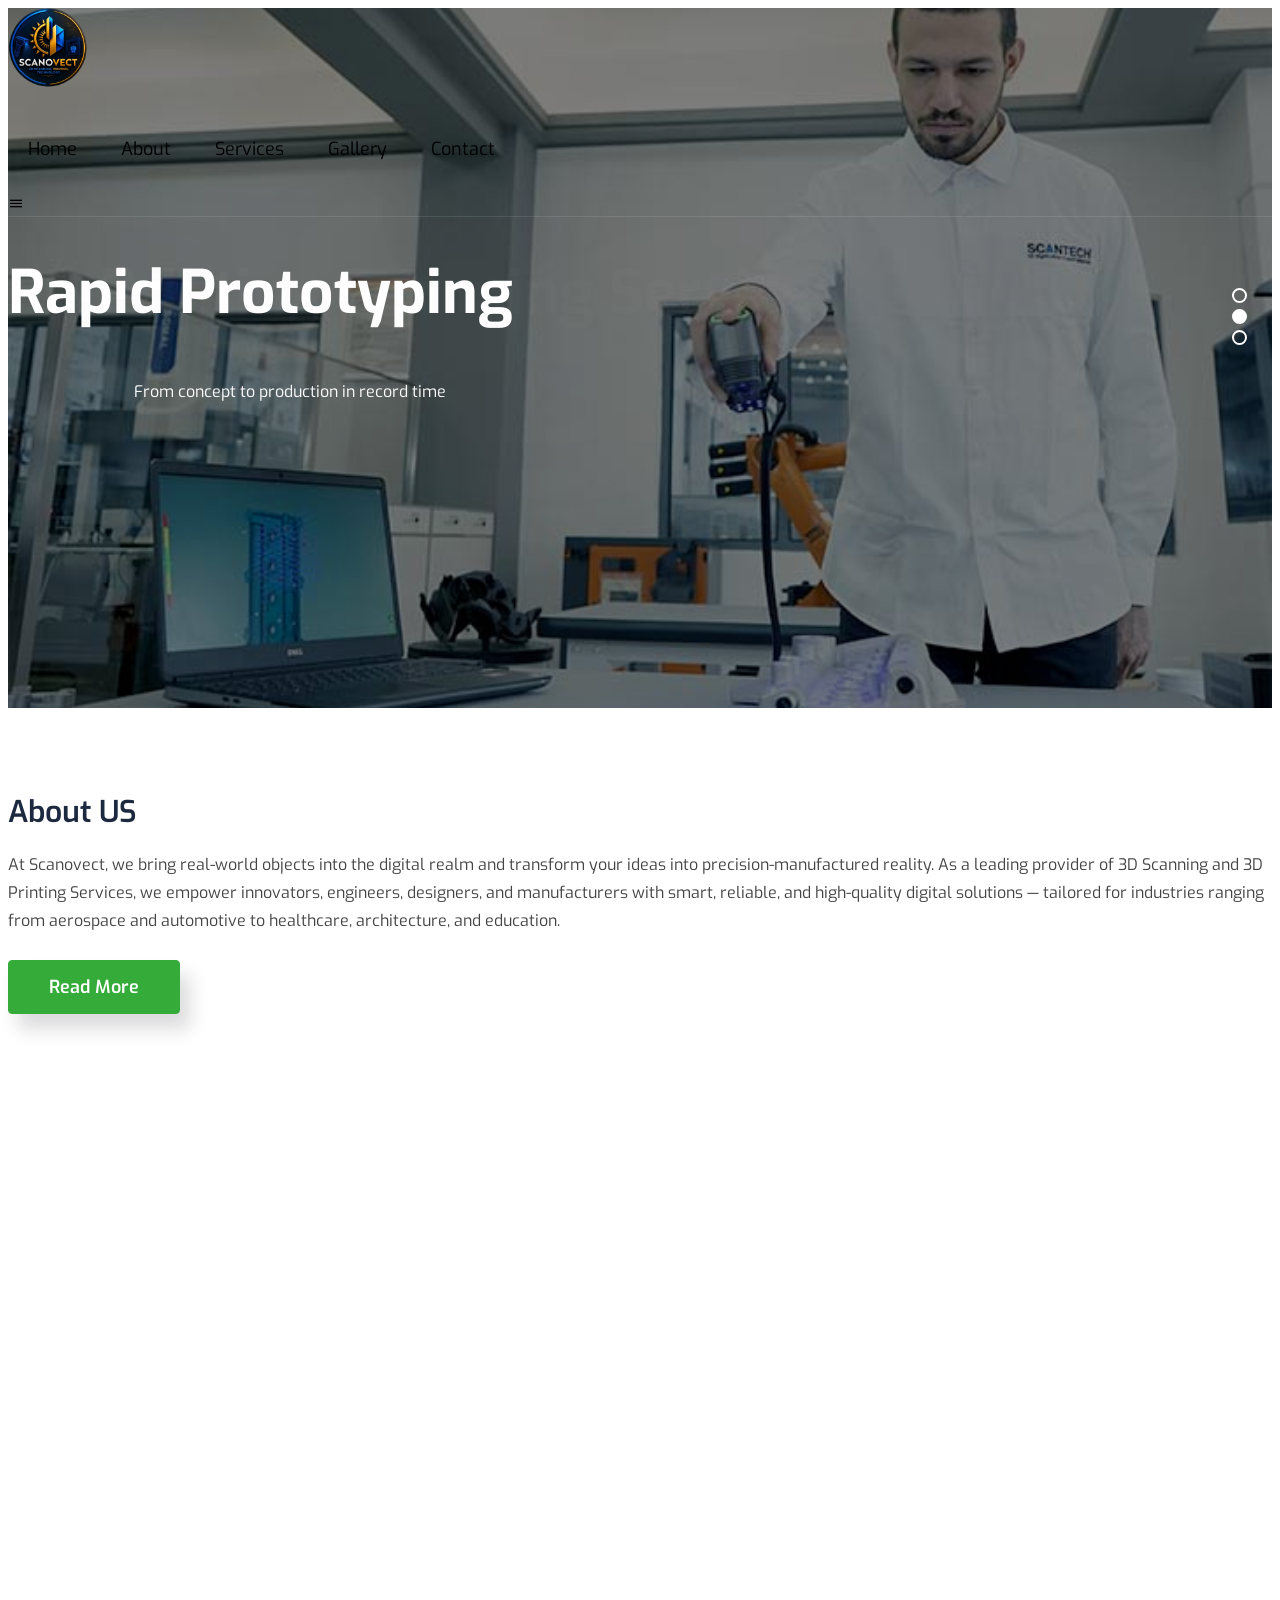
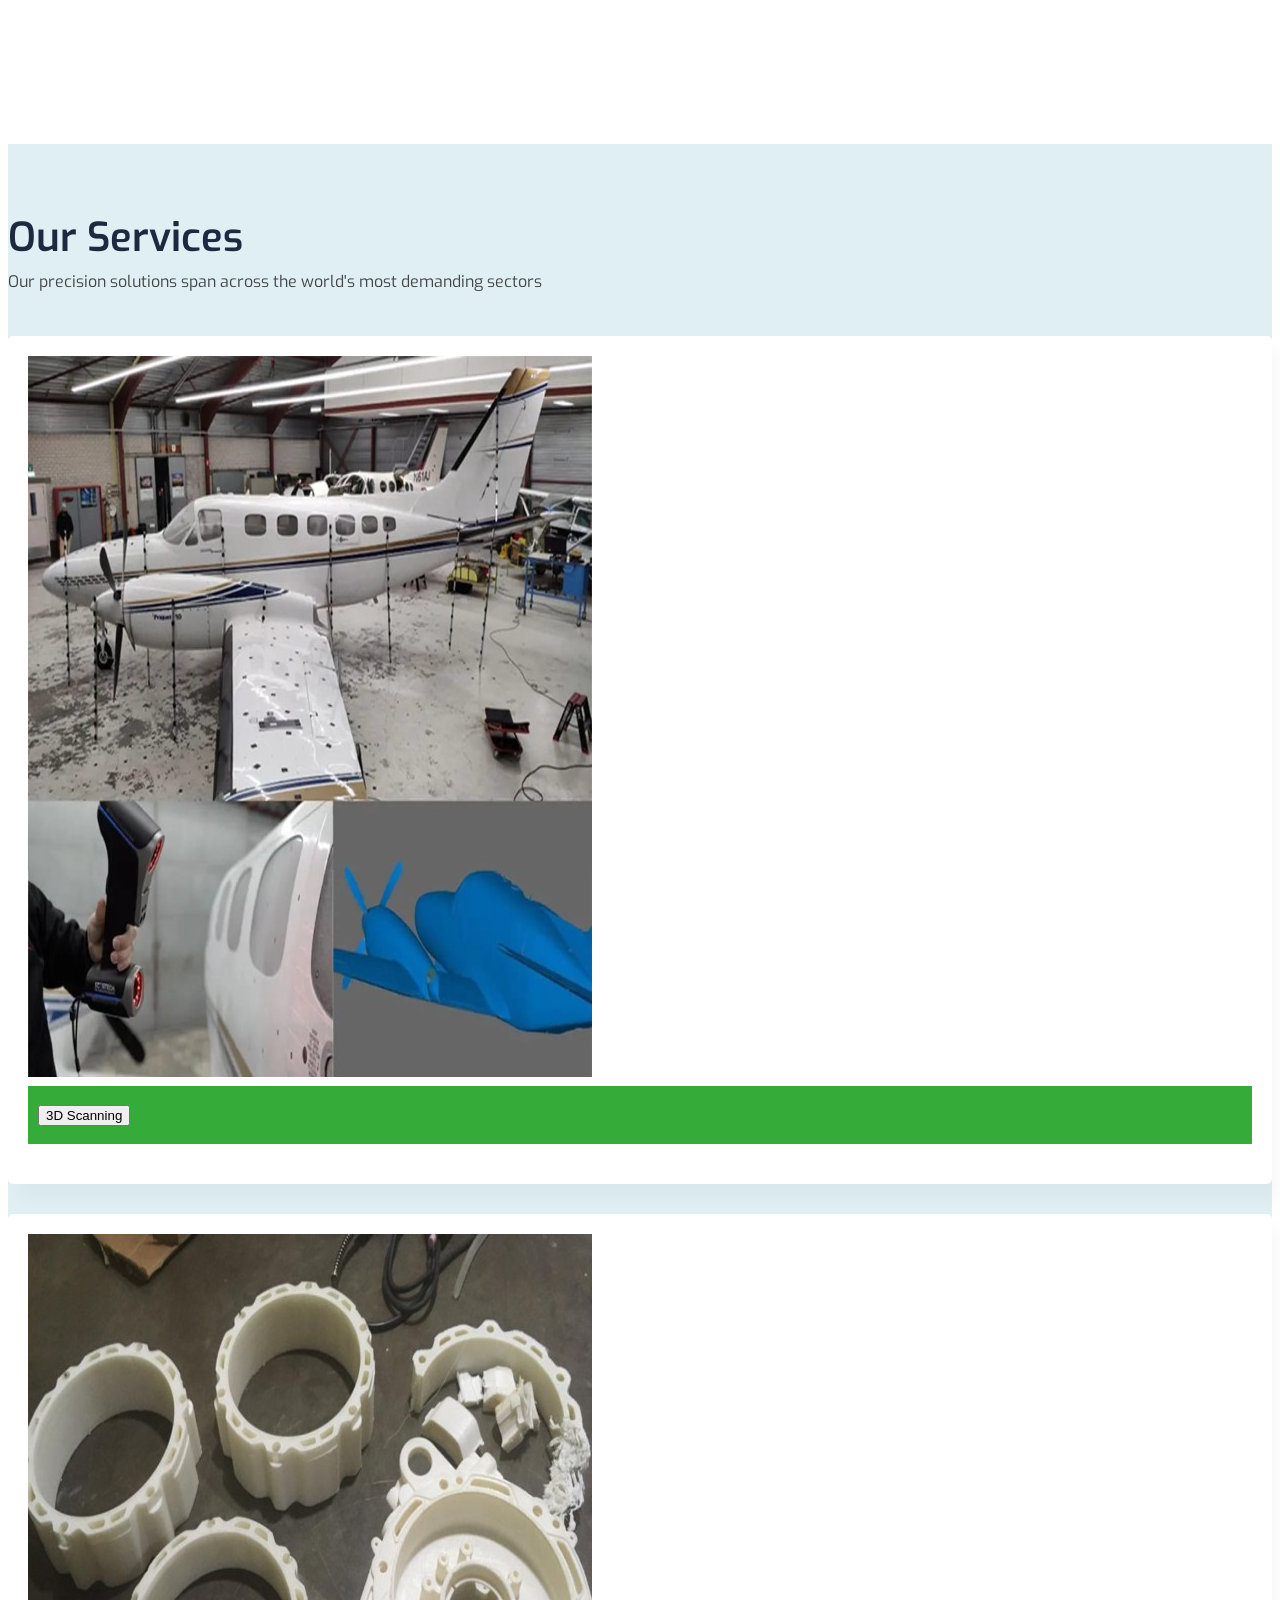
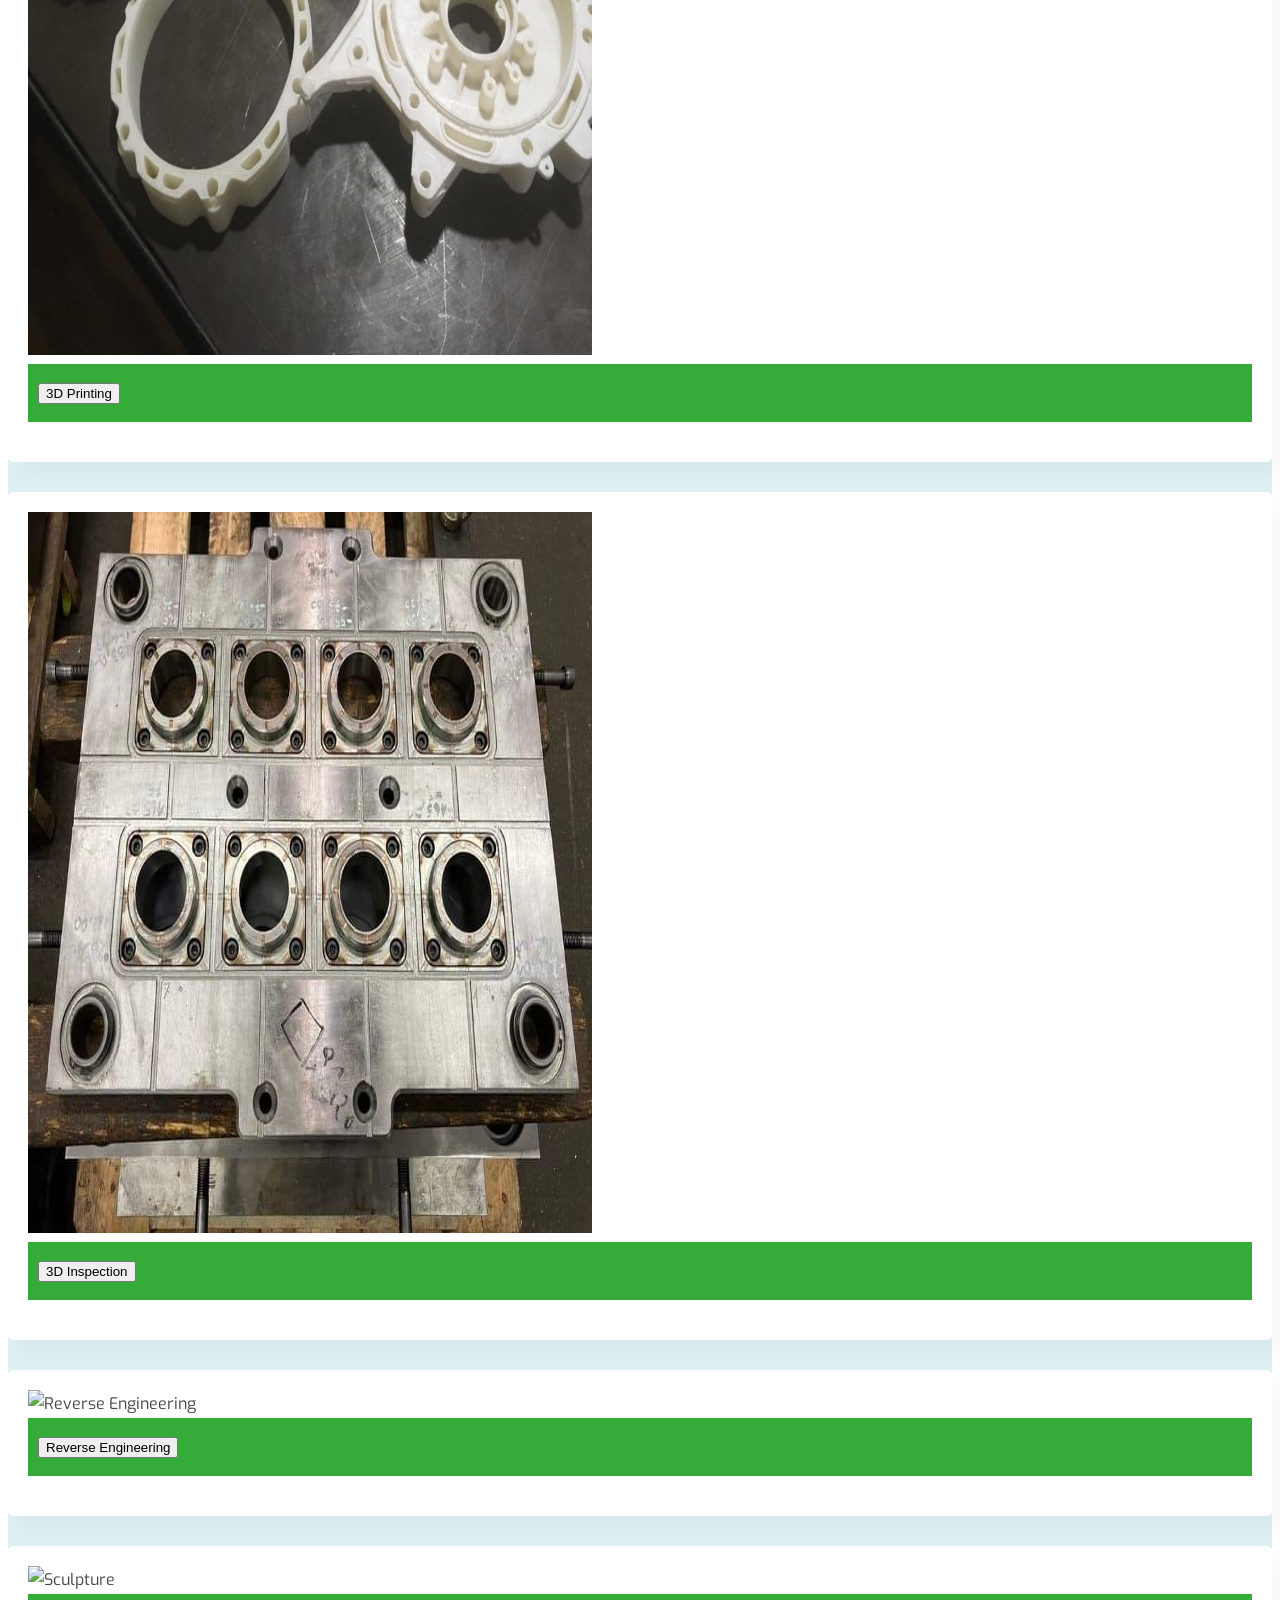
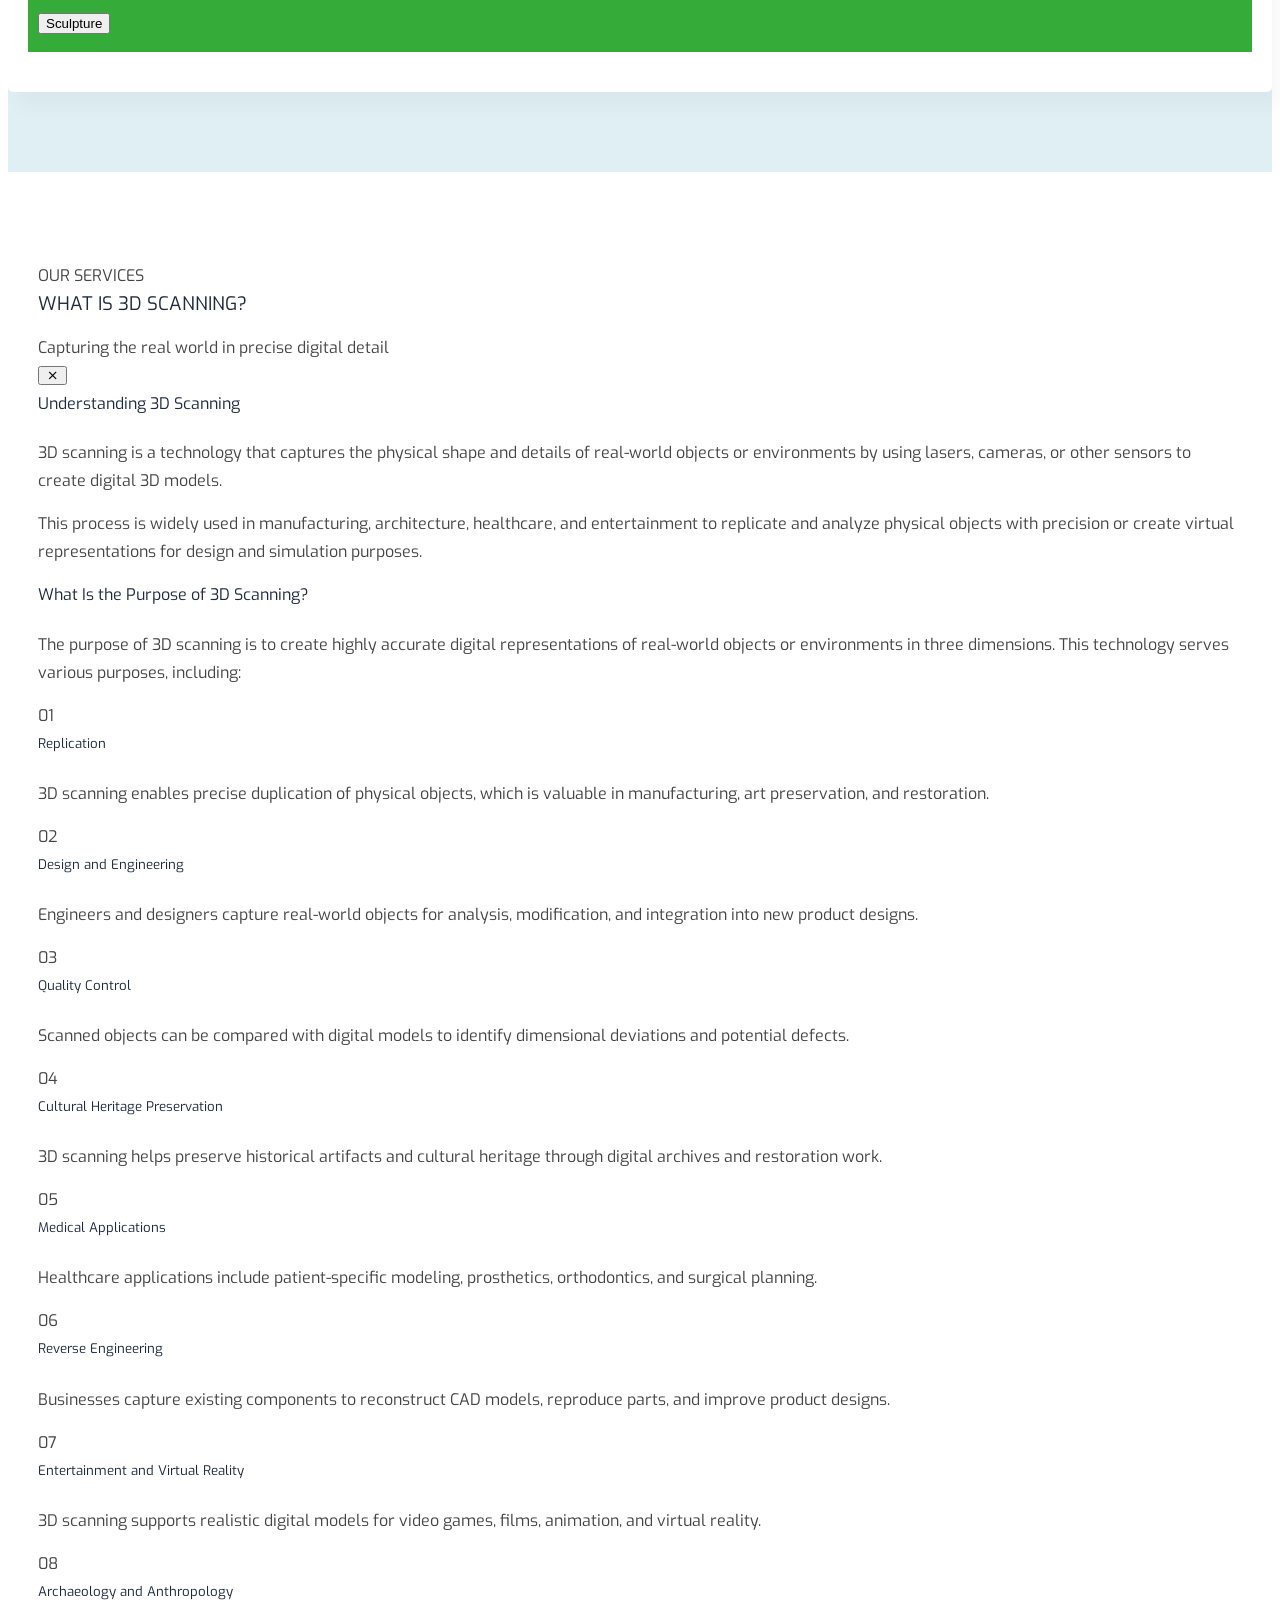
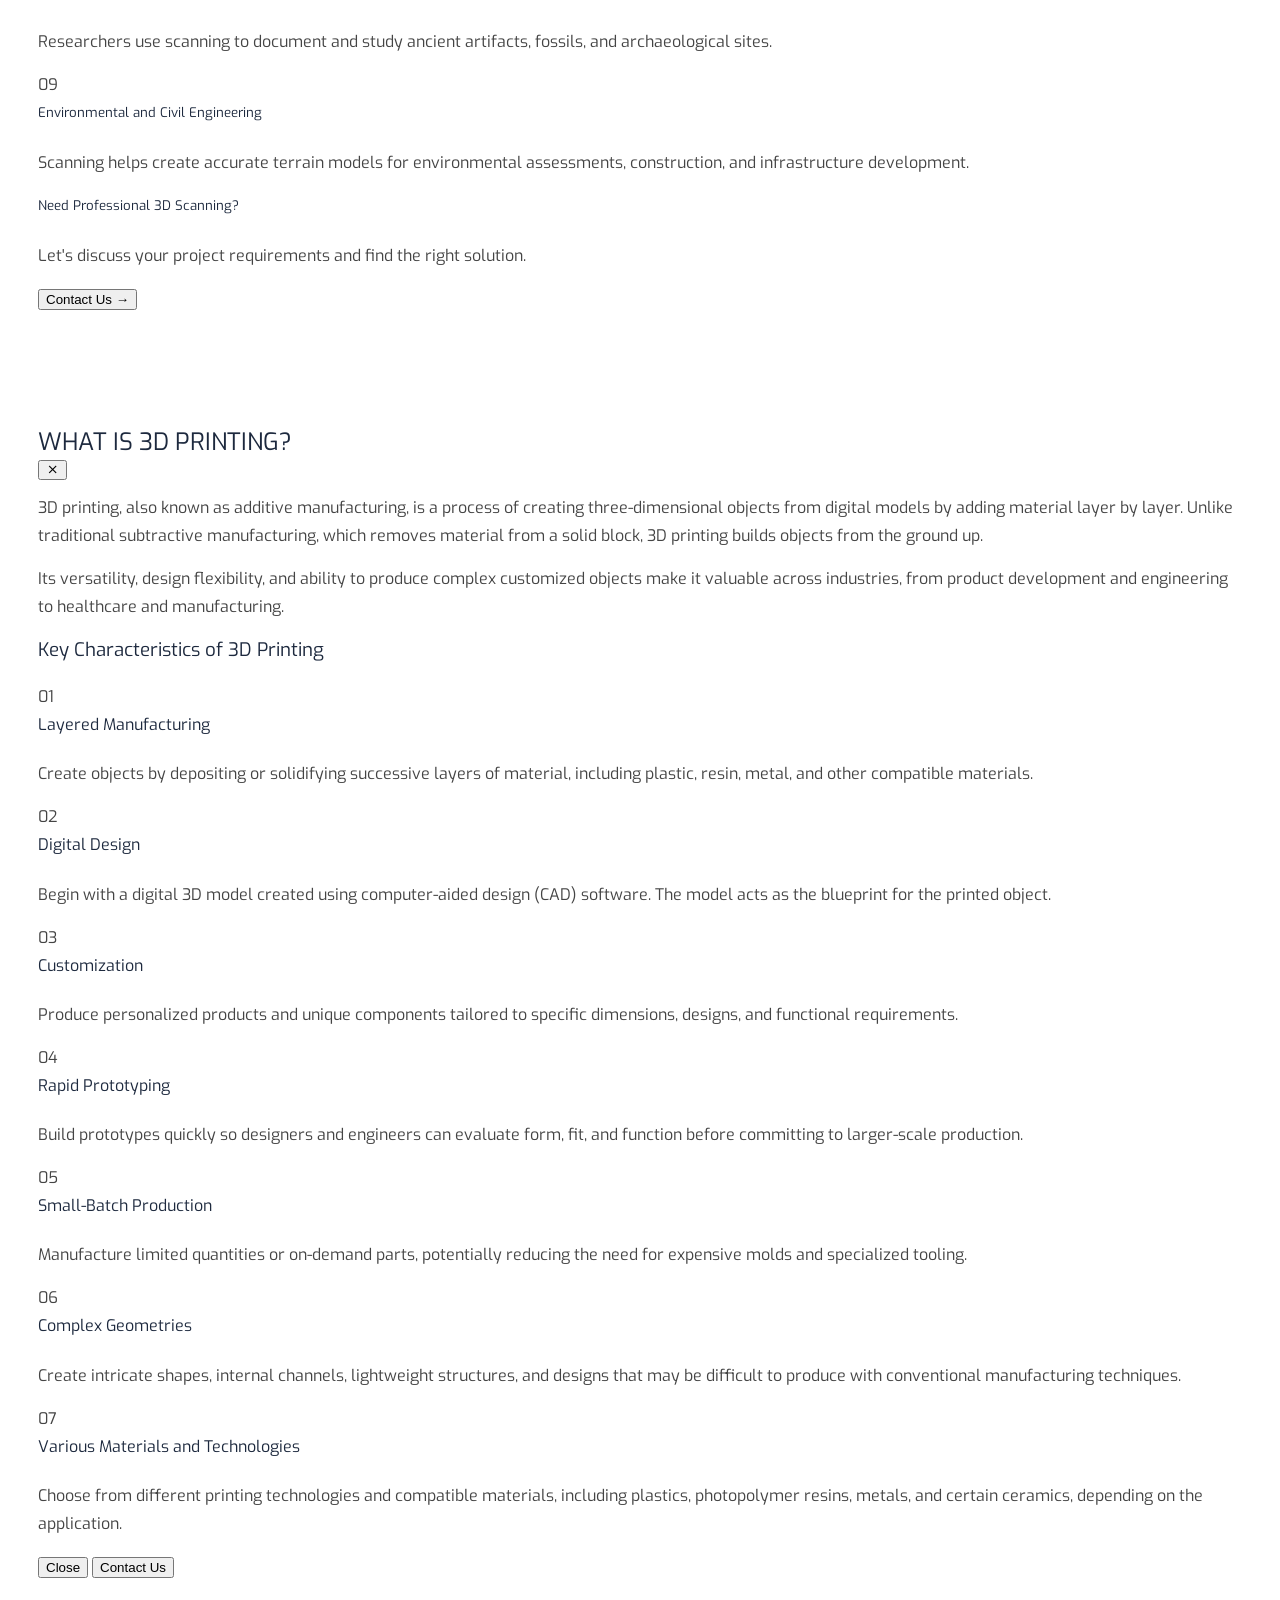
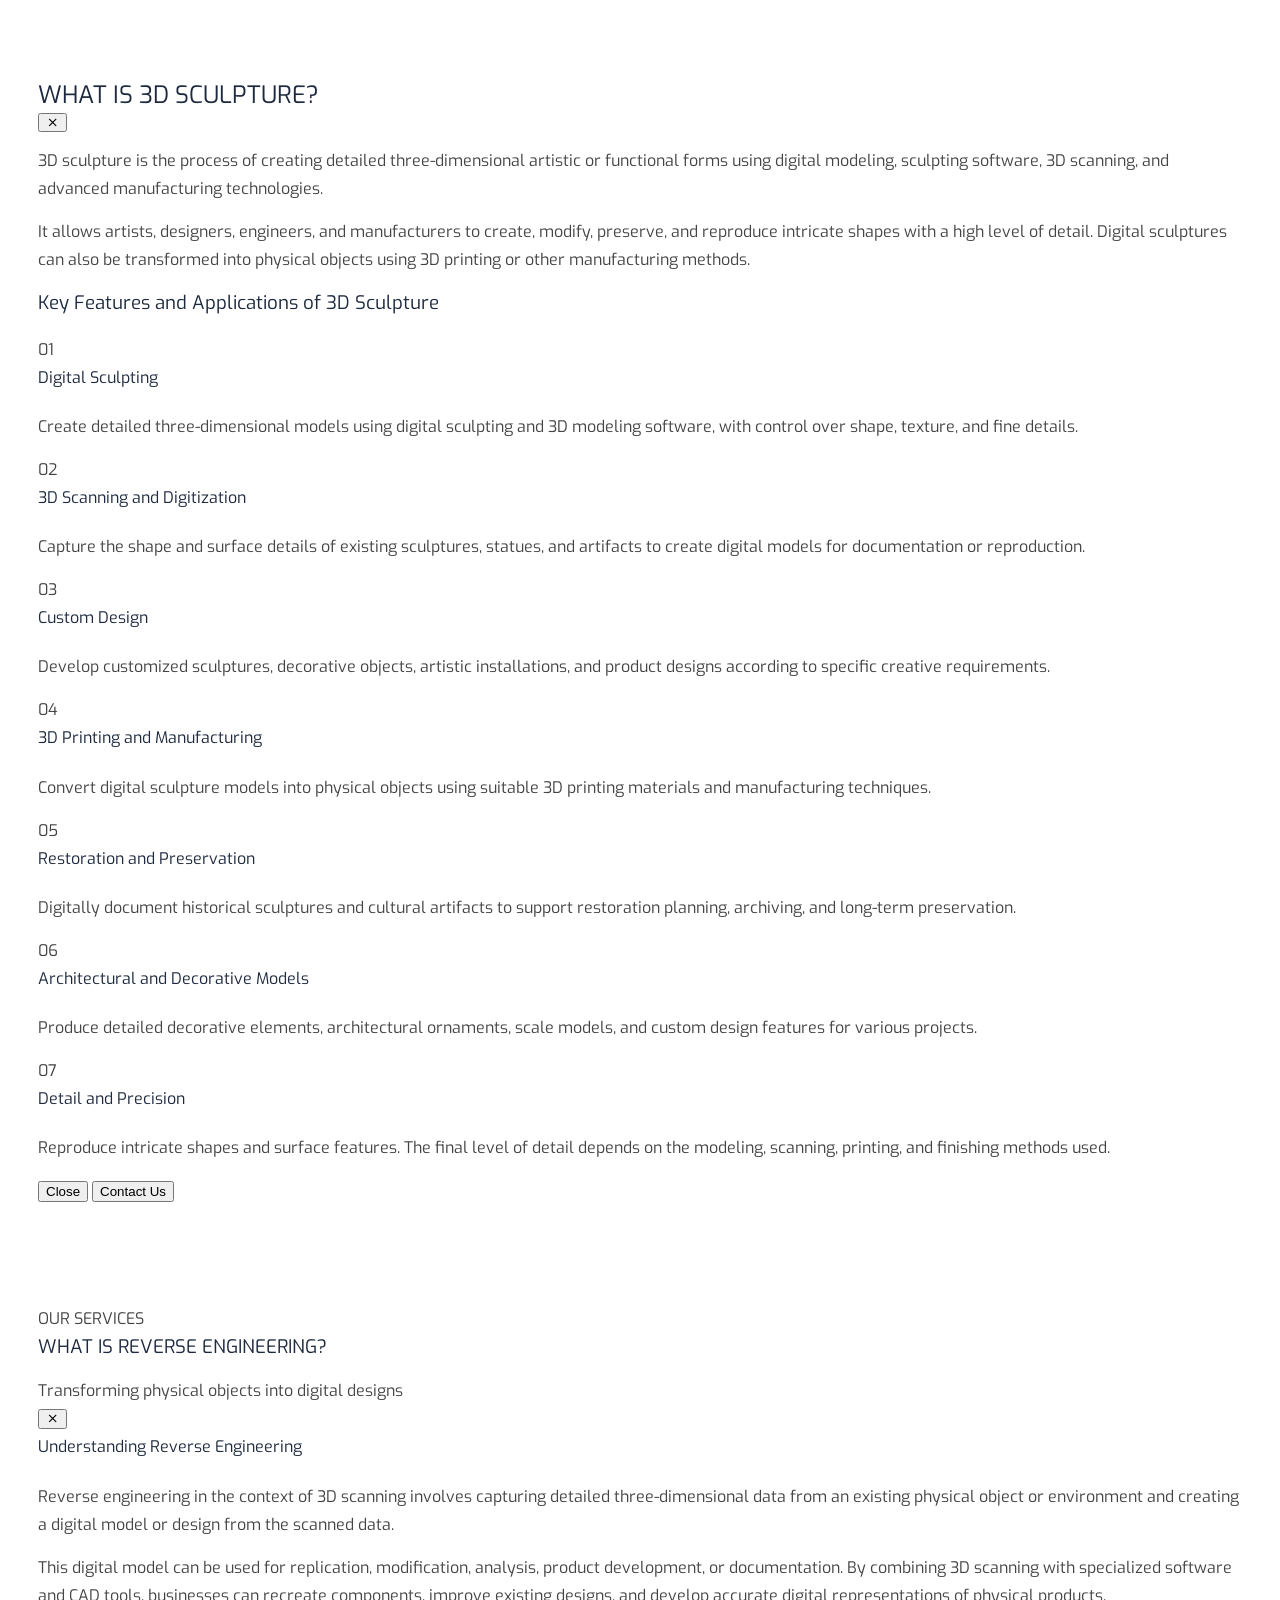
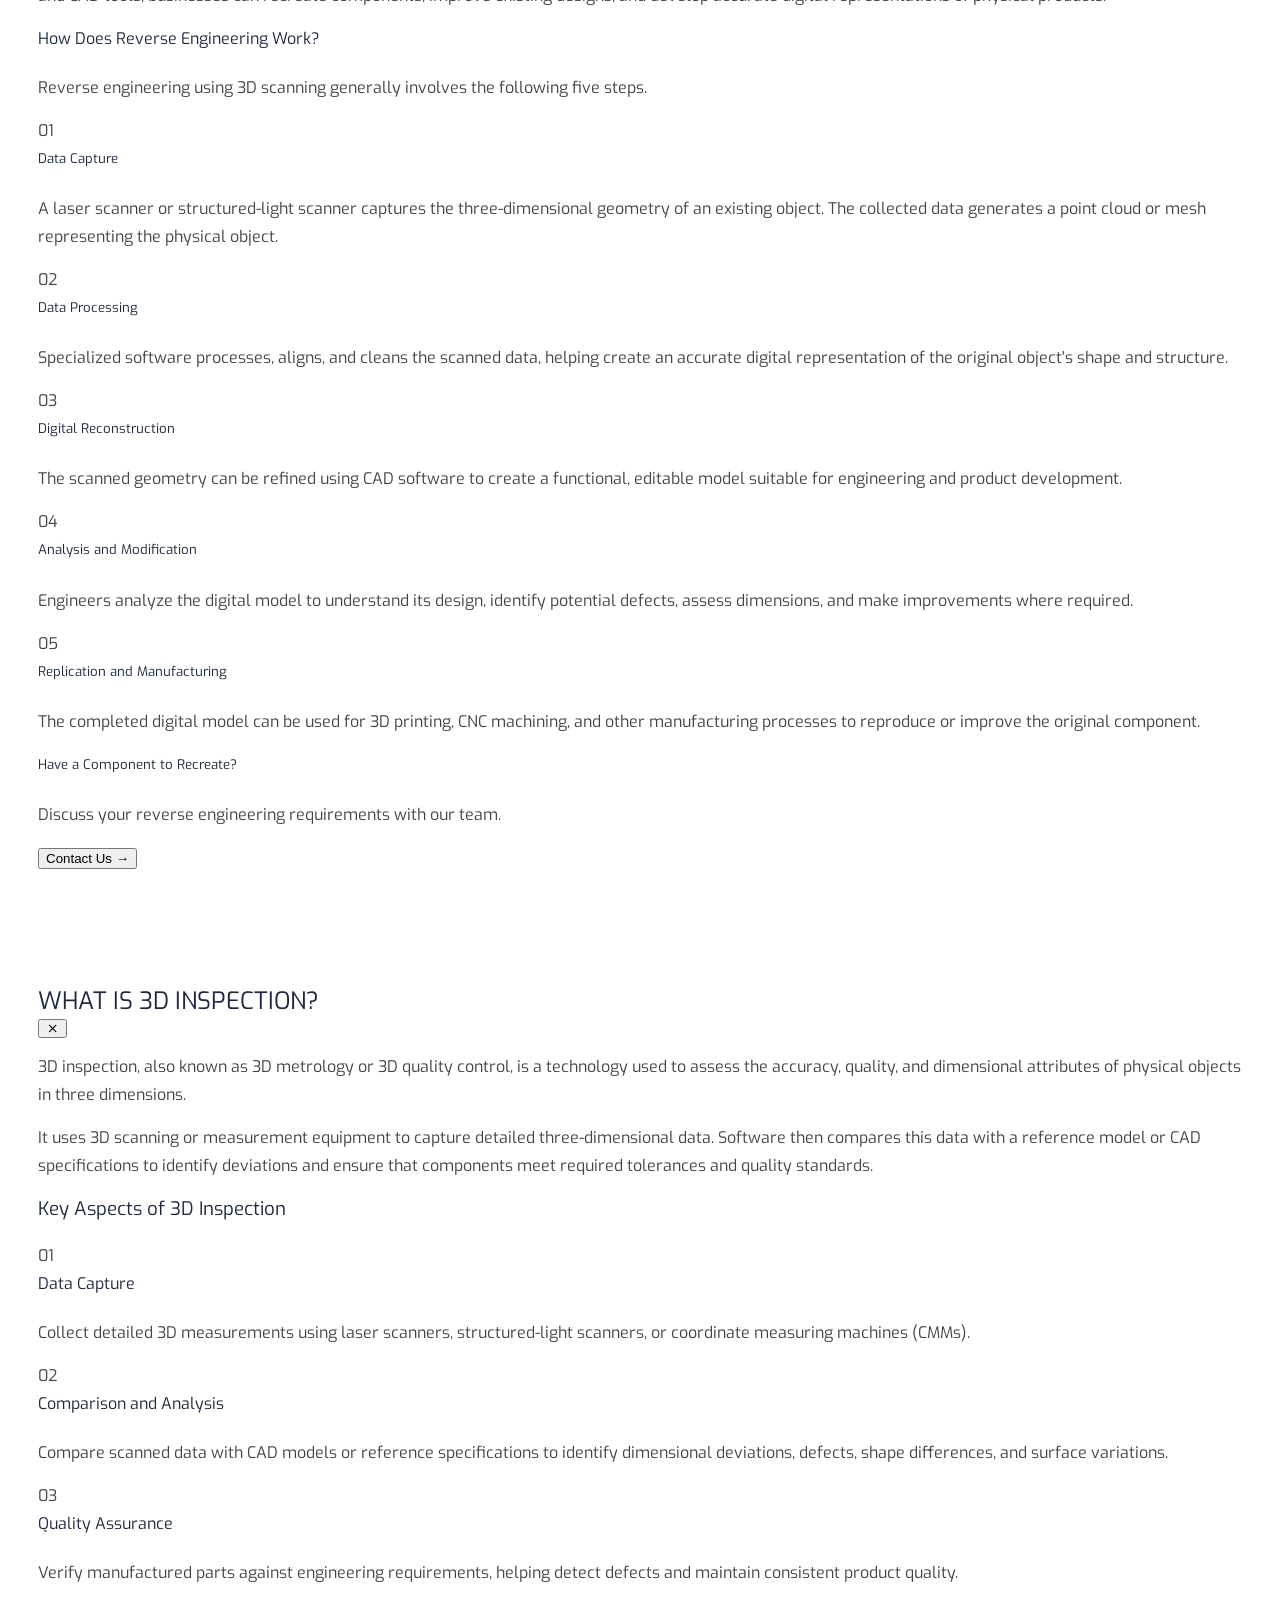
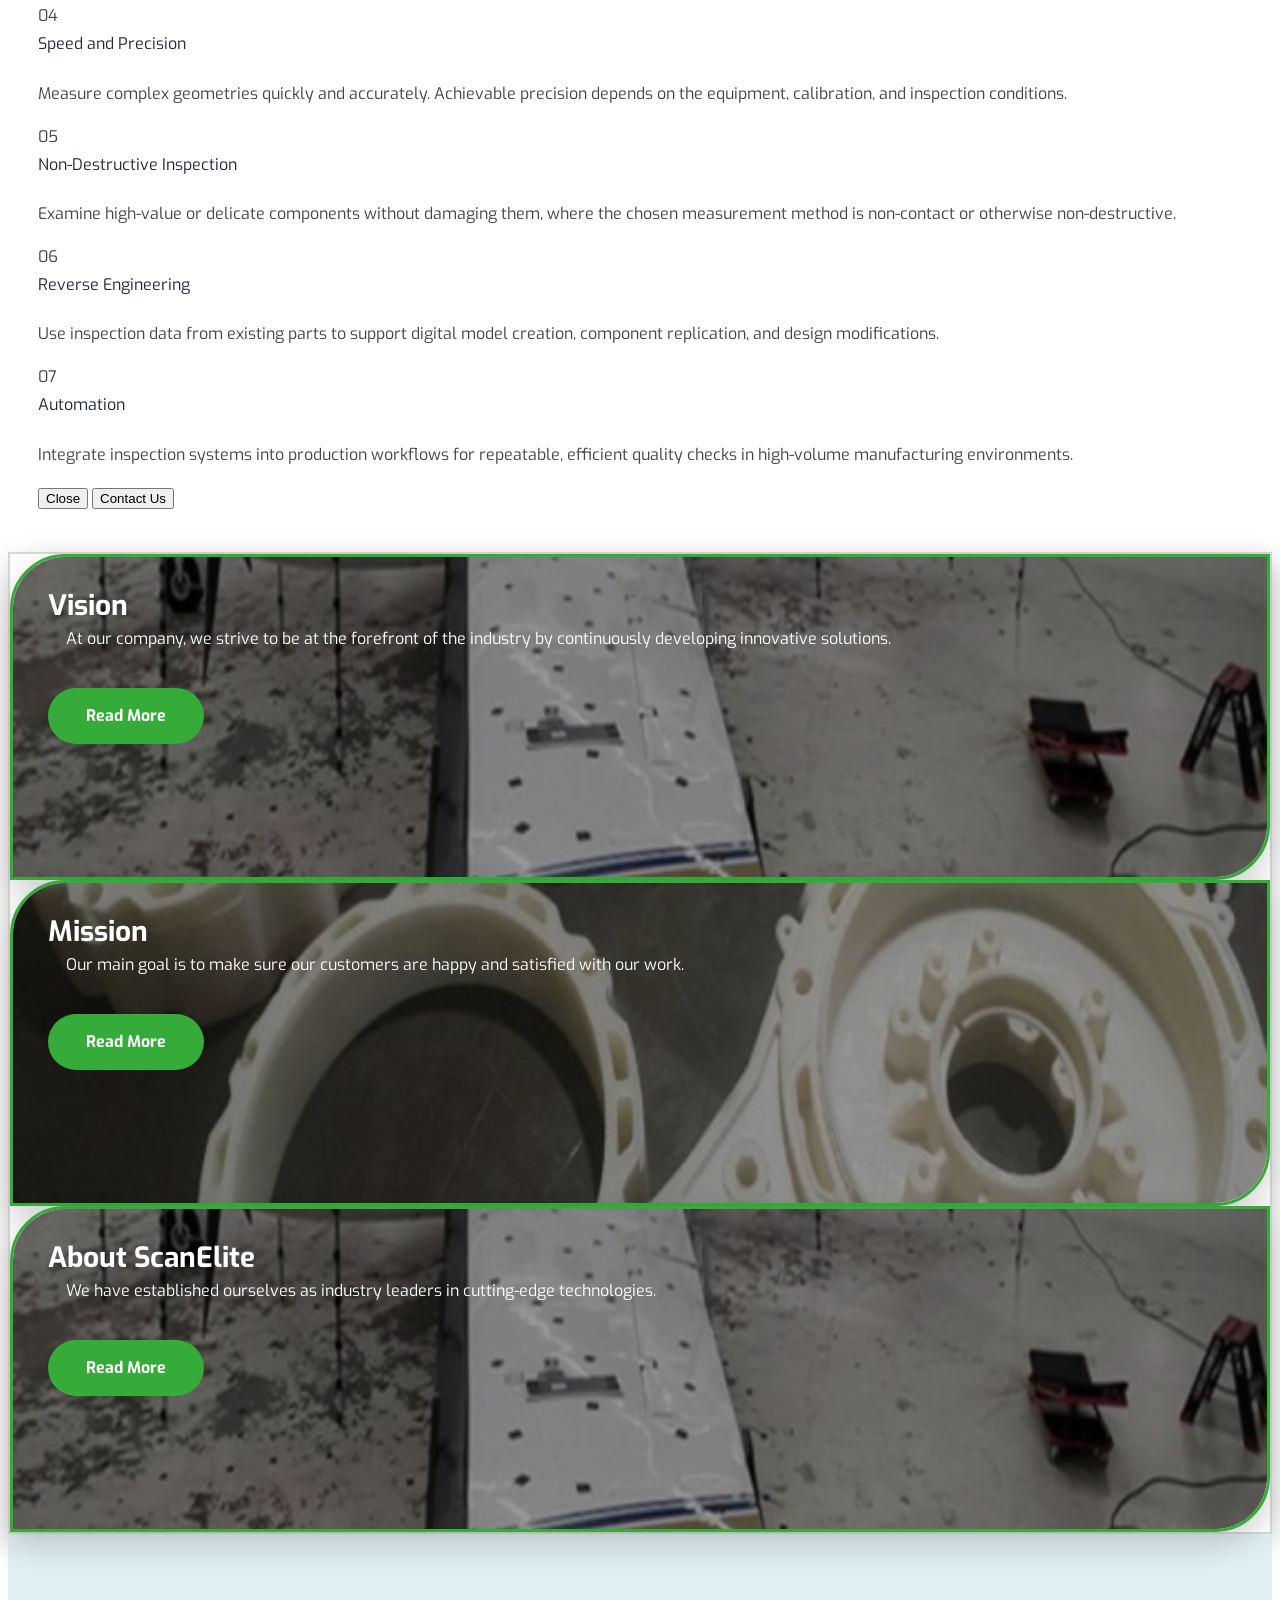
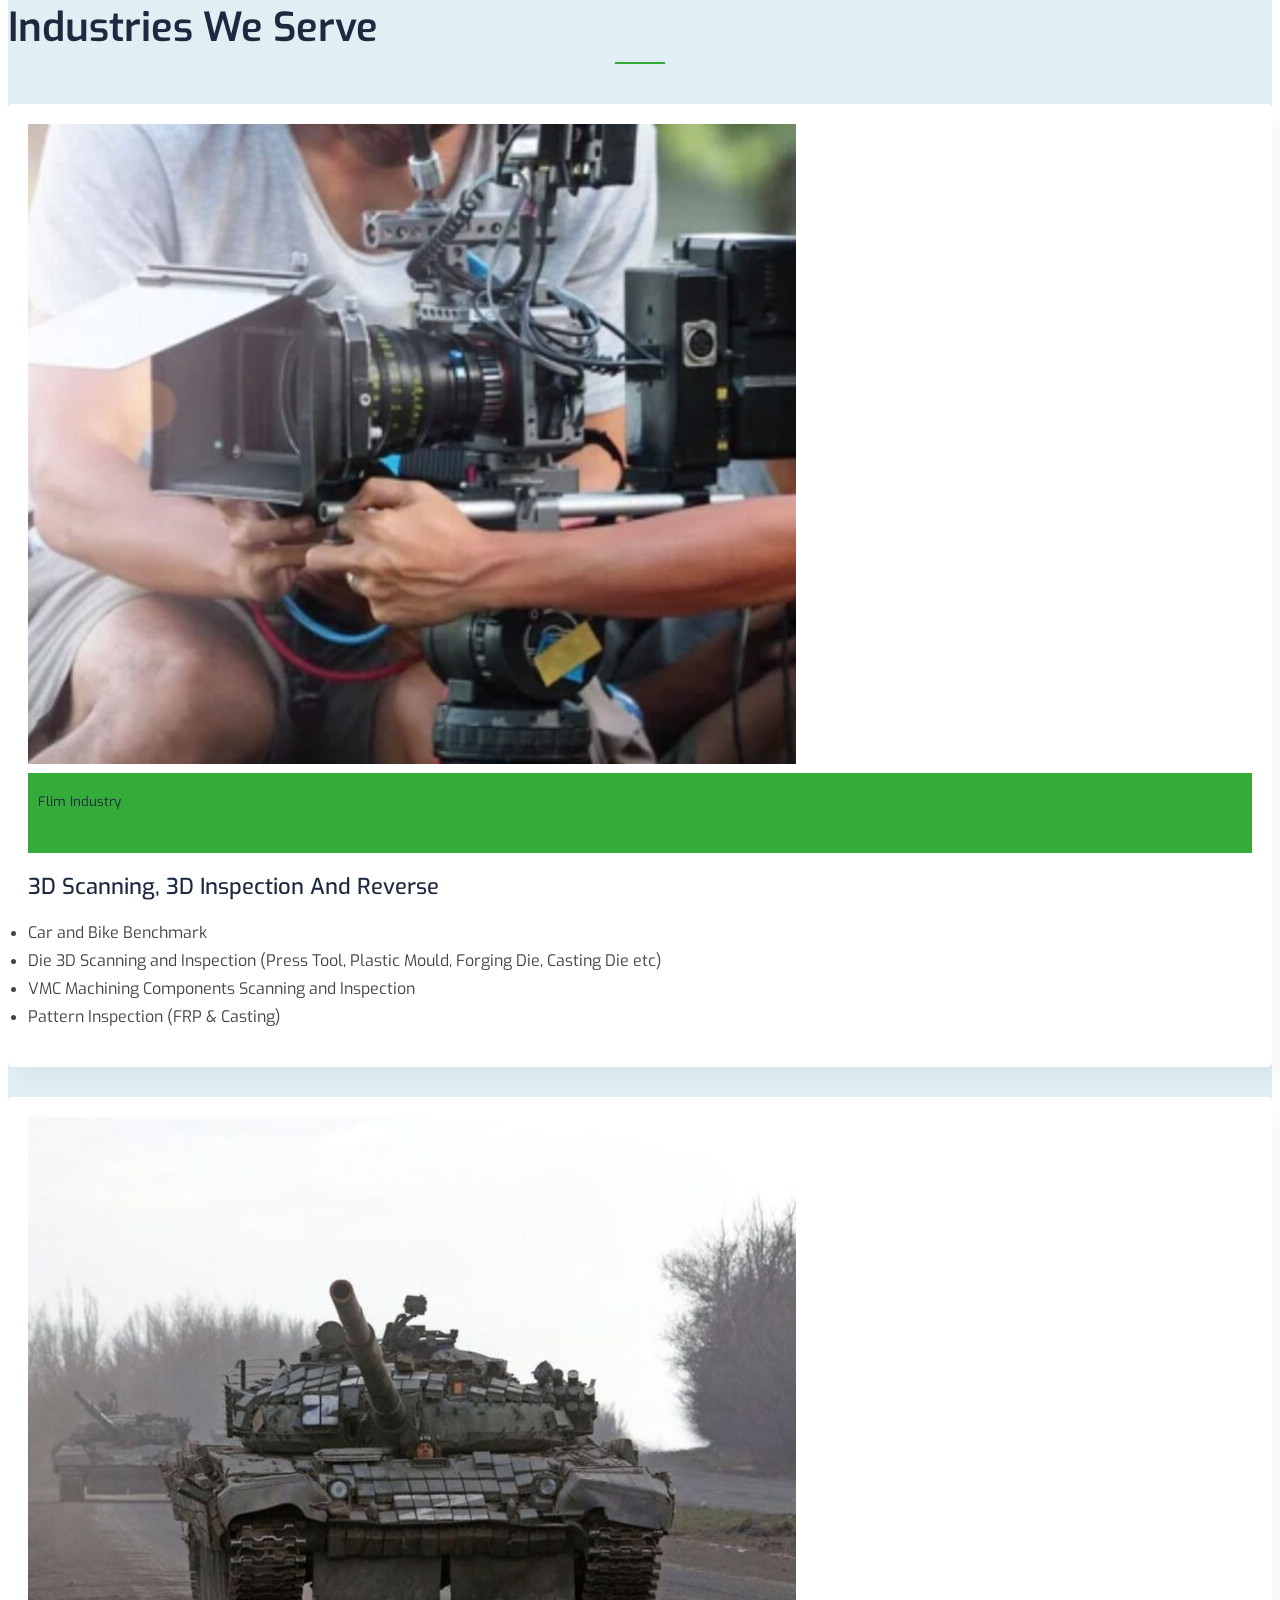
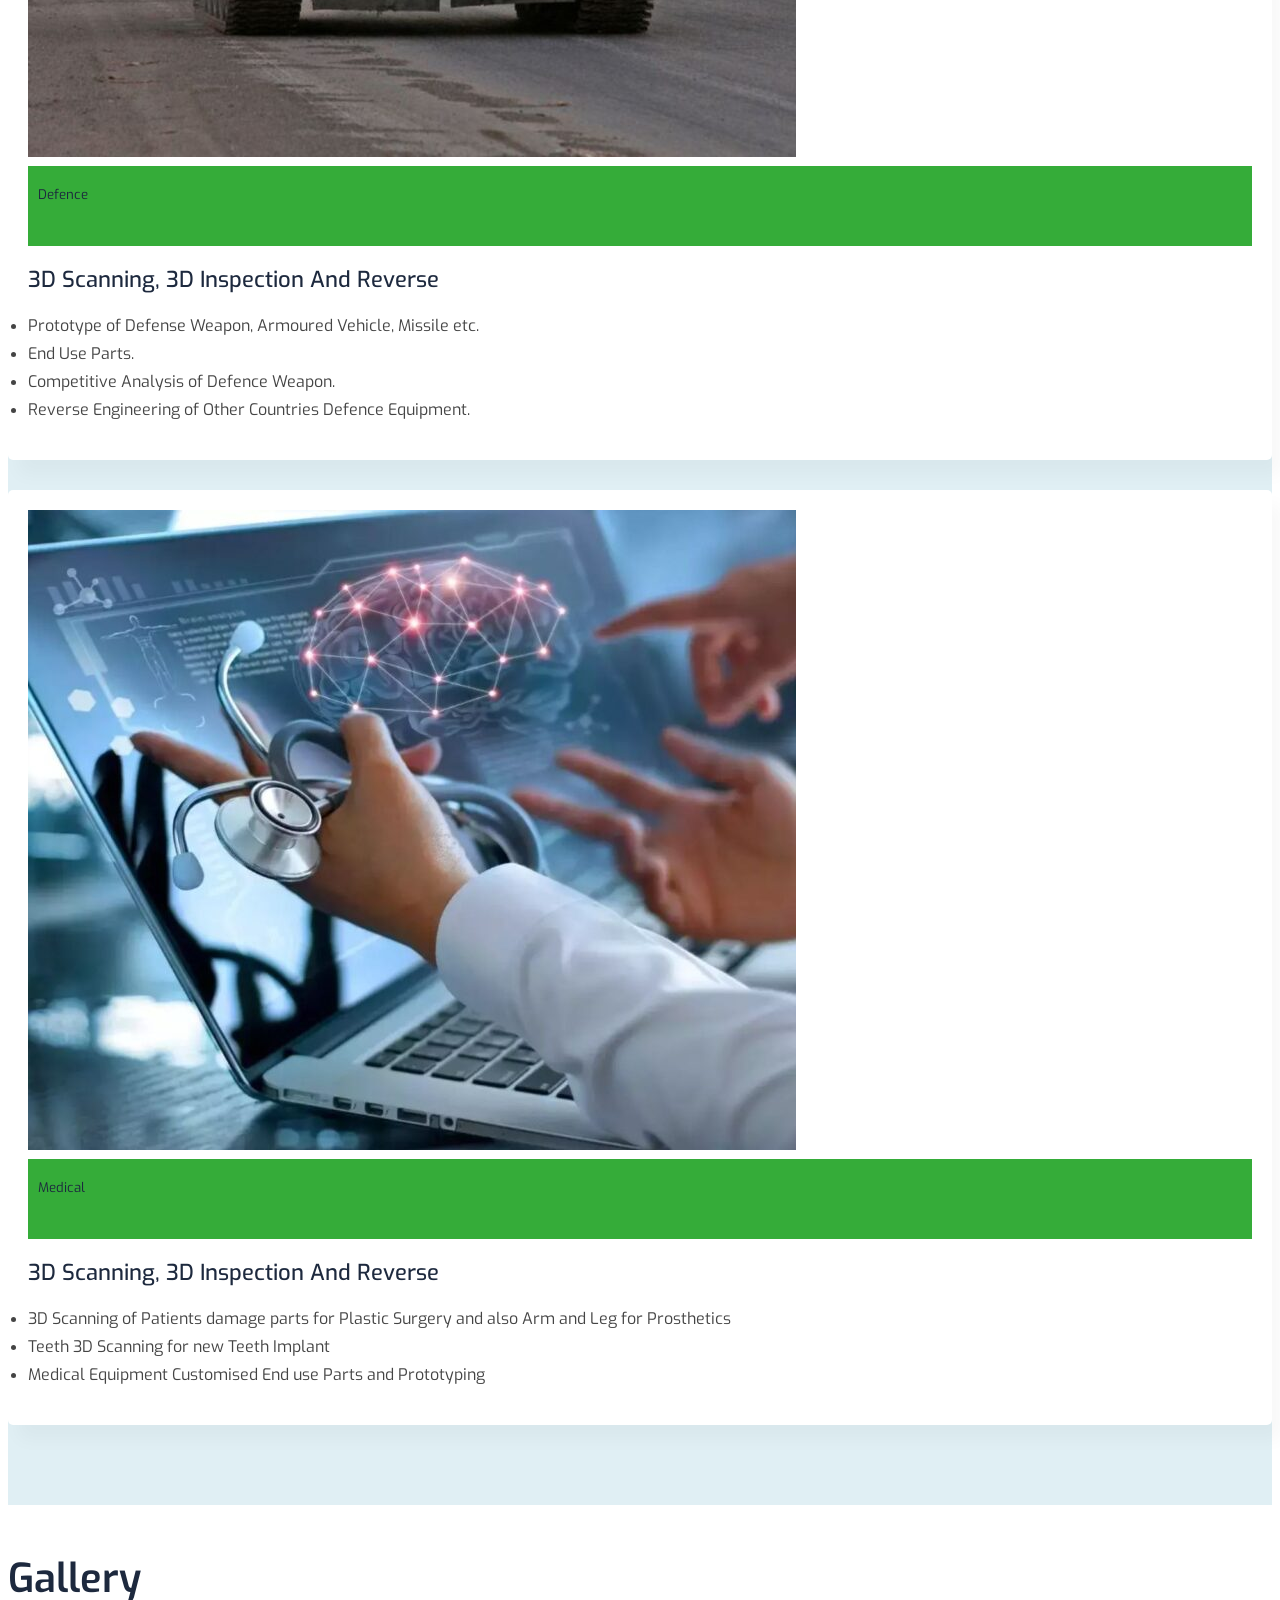
==== commit 997a09e7: "add bold tag in footer add bold tag in footer" ====
--- a/index.html
+++ b/index.html
@@ -1579,7 +1579,7 @@
 			</div><!--- END ROW -->
 			<div class="row text-center">
 				<div class="col-md-12 col-sm-12 col-xs-12 wow zoomIn">
-					<p class="footer_copyright"> Copyright [2026] -All rights reserved with Scanovect| Privacy Policy</p>.
+					<p class="footer_copyright"> Copyright [2026] -All rights reserved with Scanovect| <b>Privacy Policy</b></p>.
 				</div><!--- END COL -->
 			</div><!--- END ROW -->
 		</div><!--- END CONTAINER -->
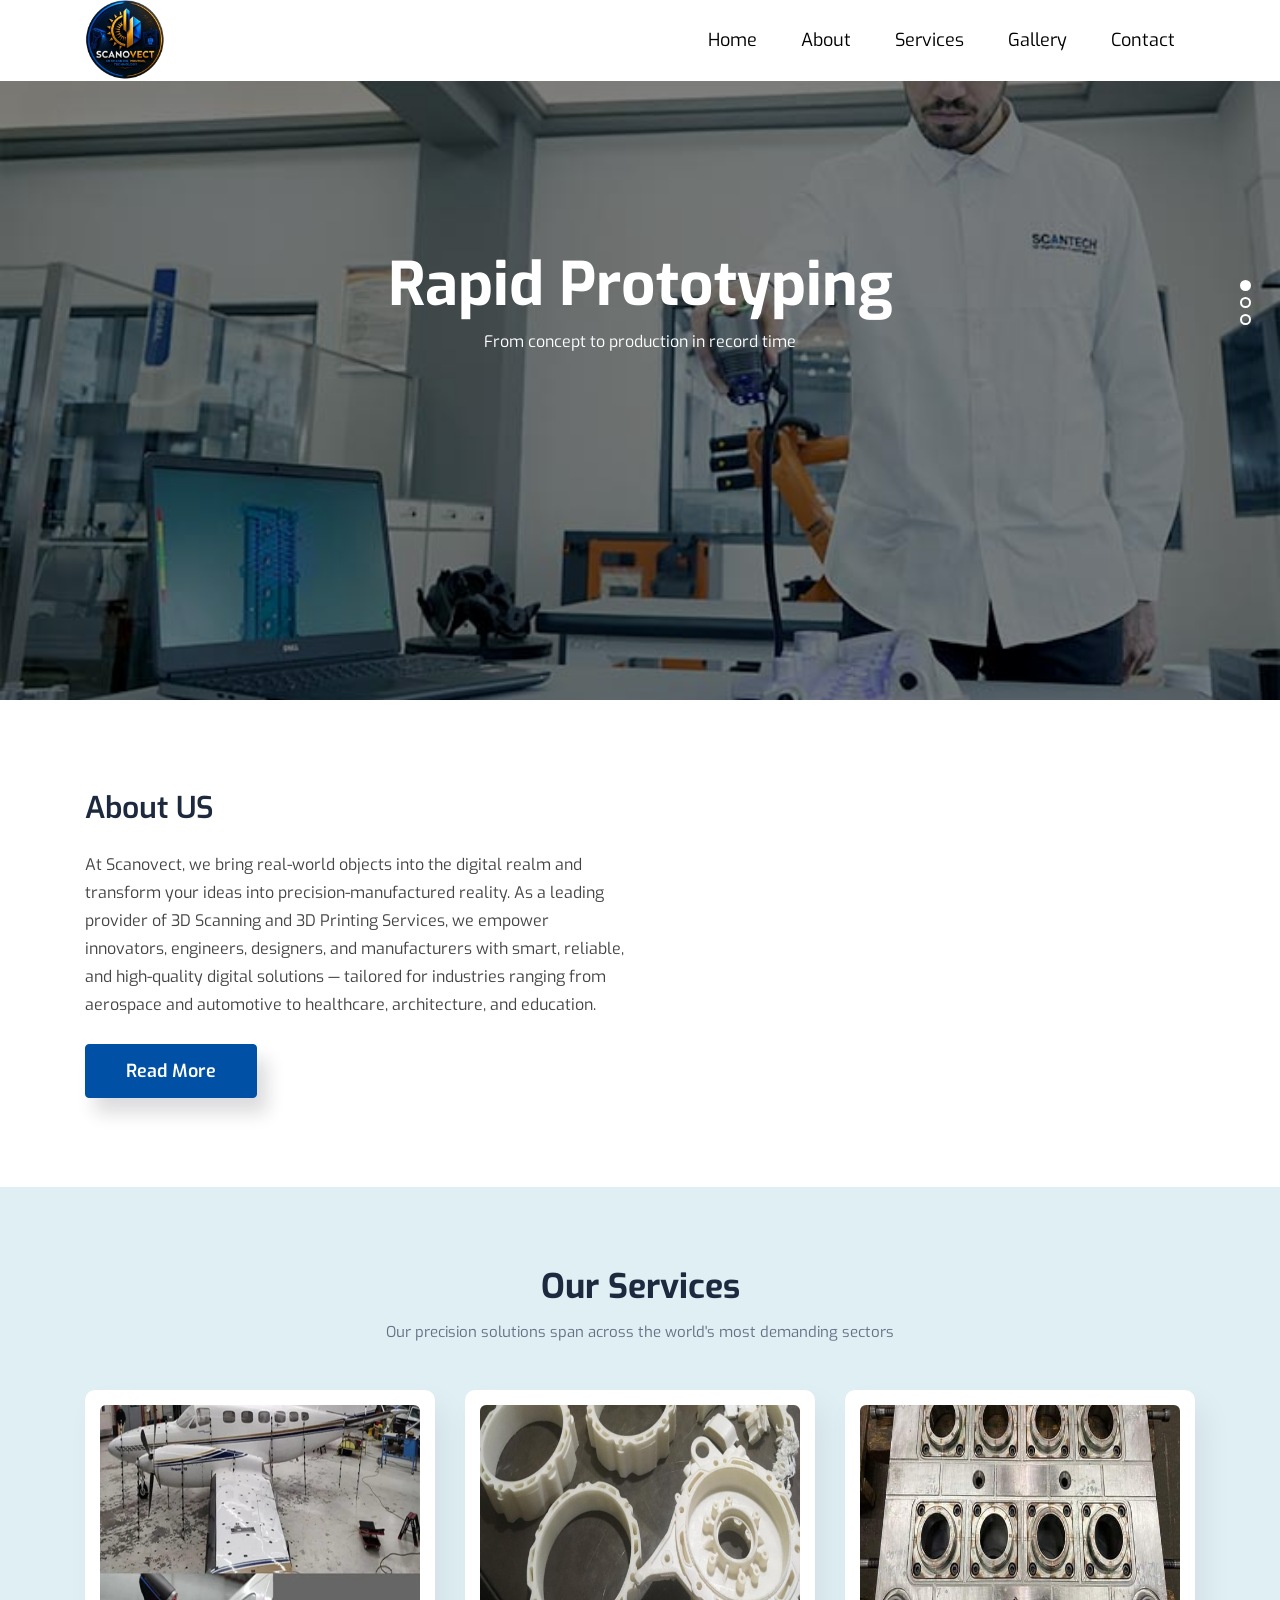
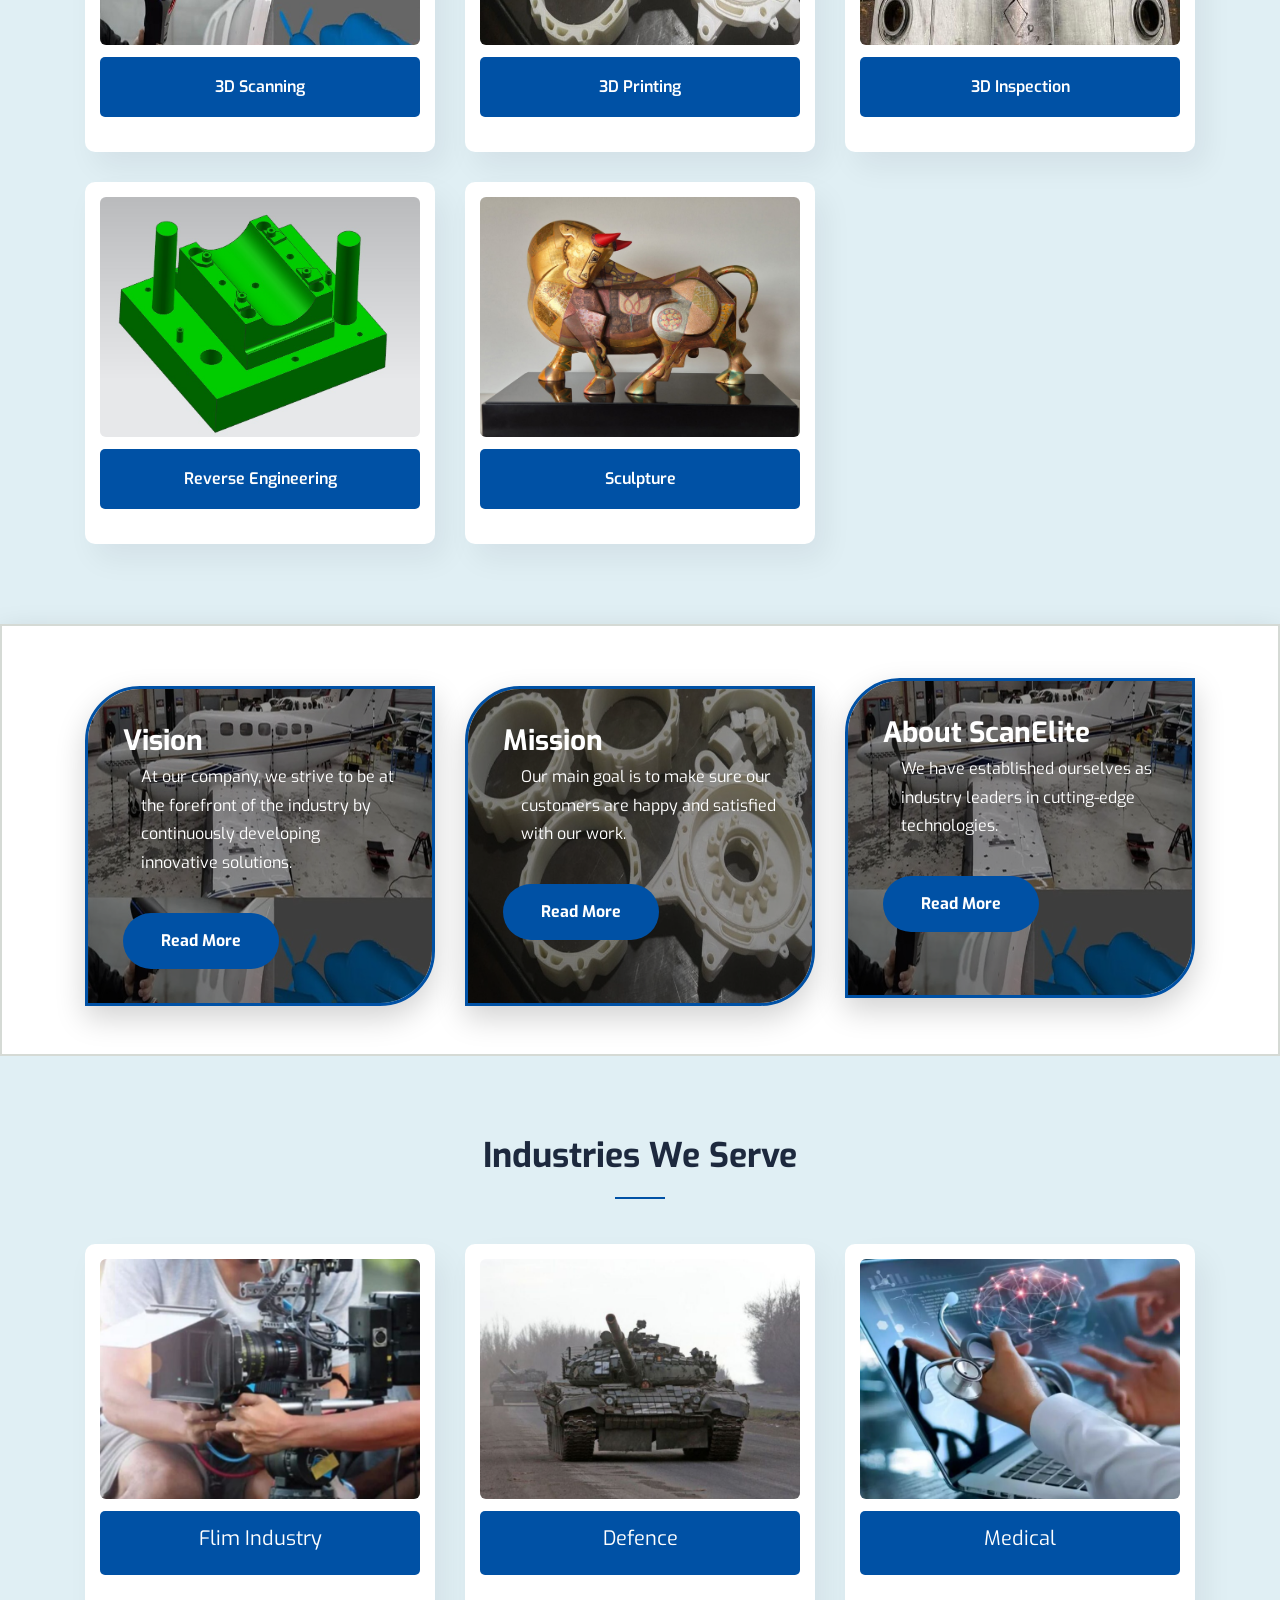
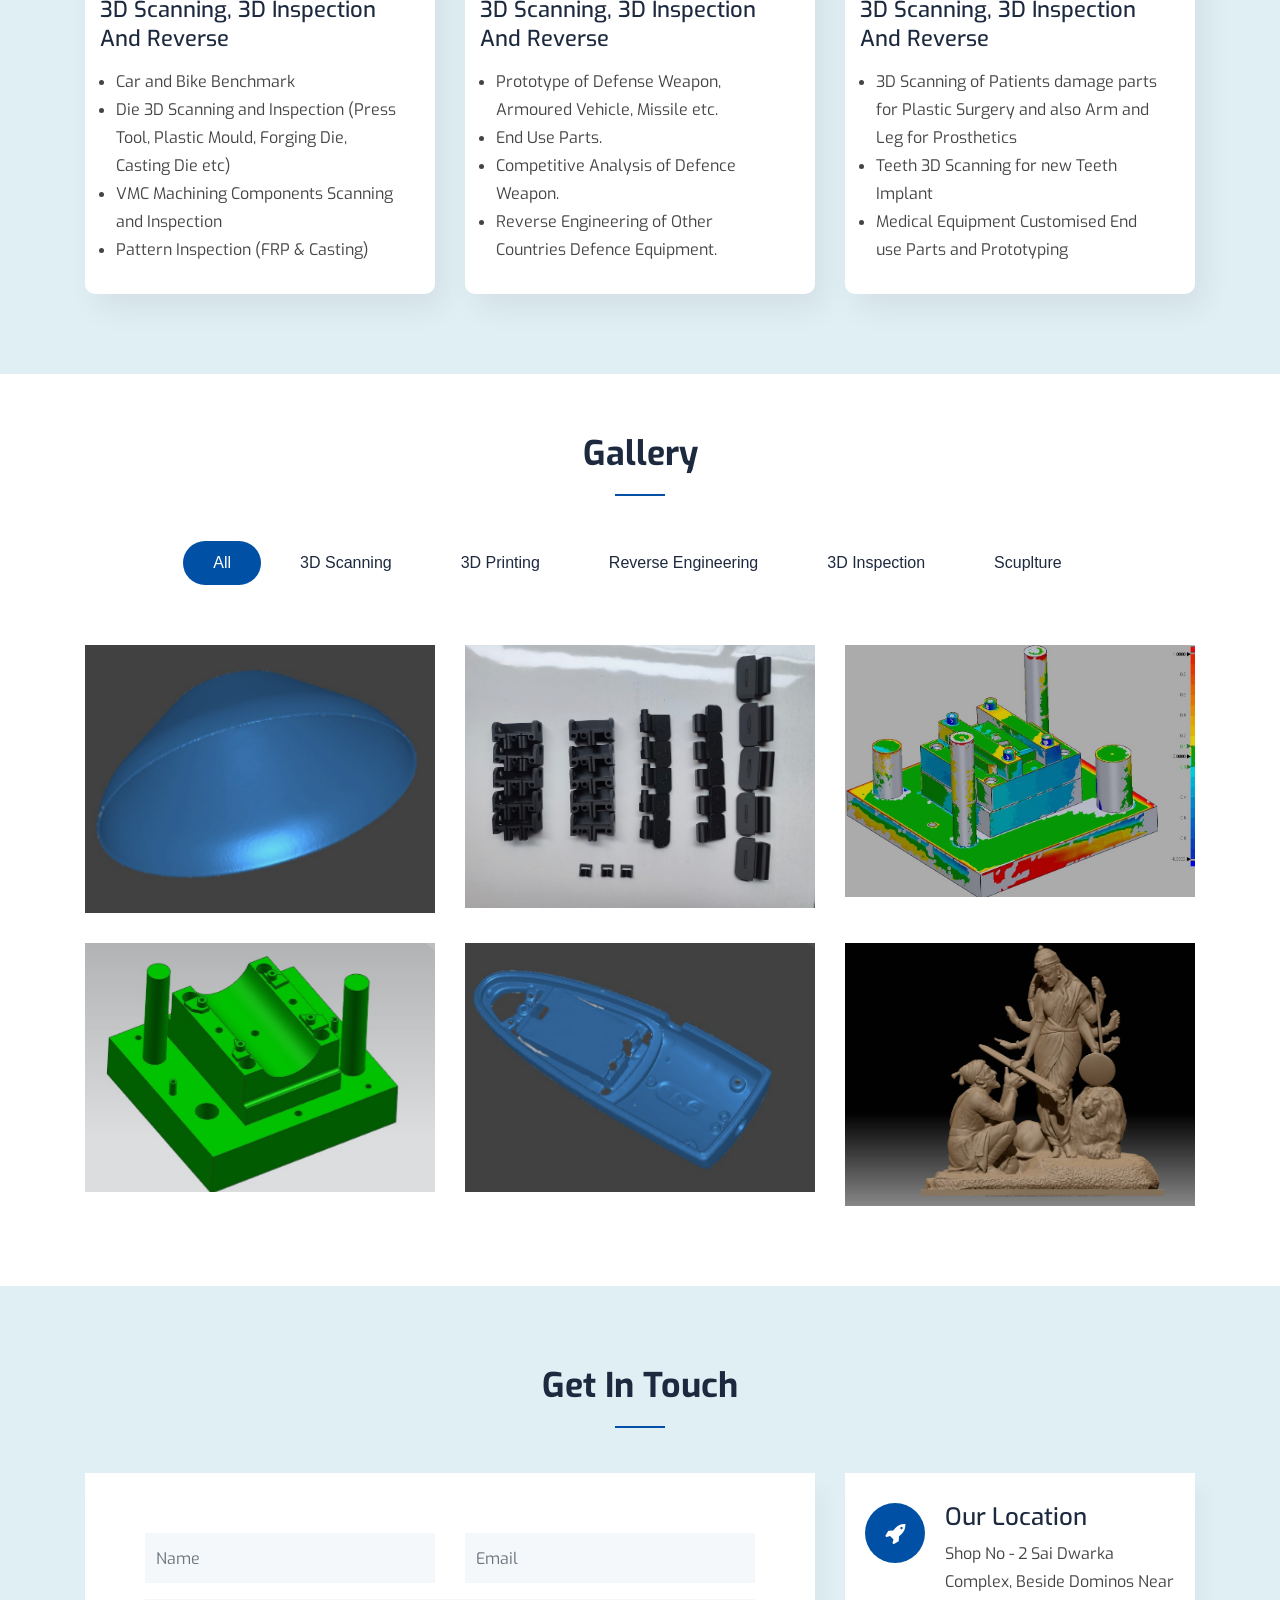
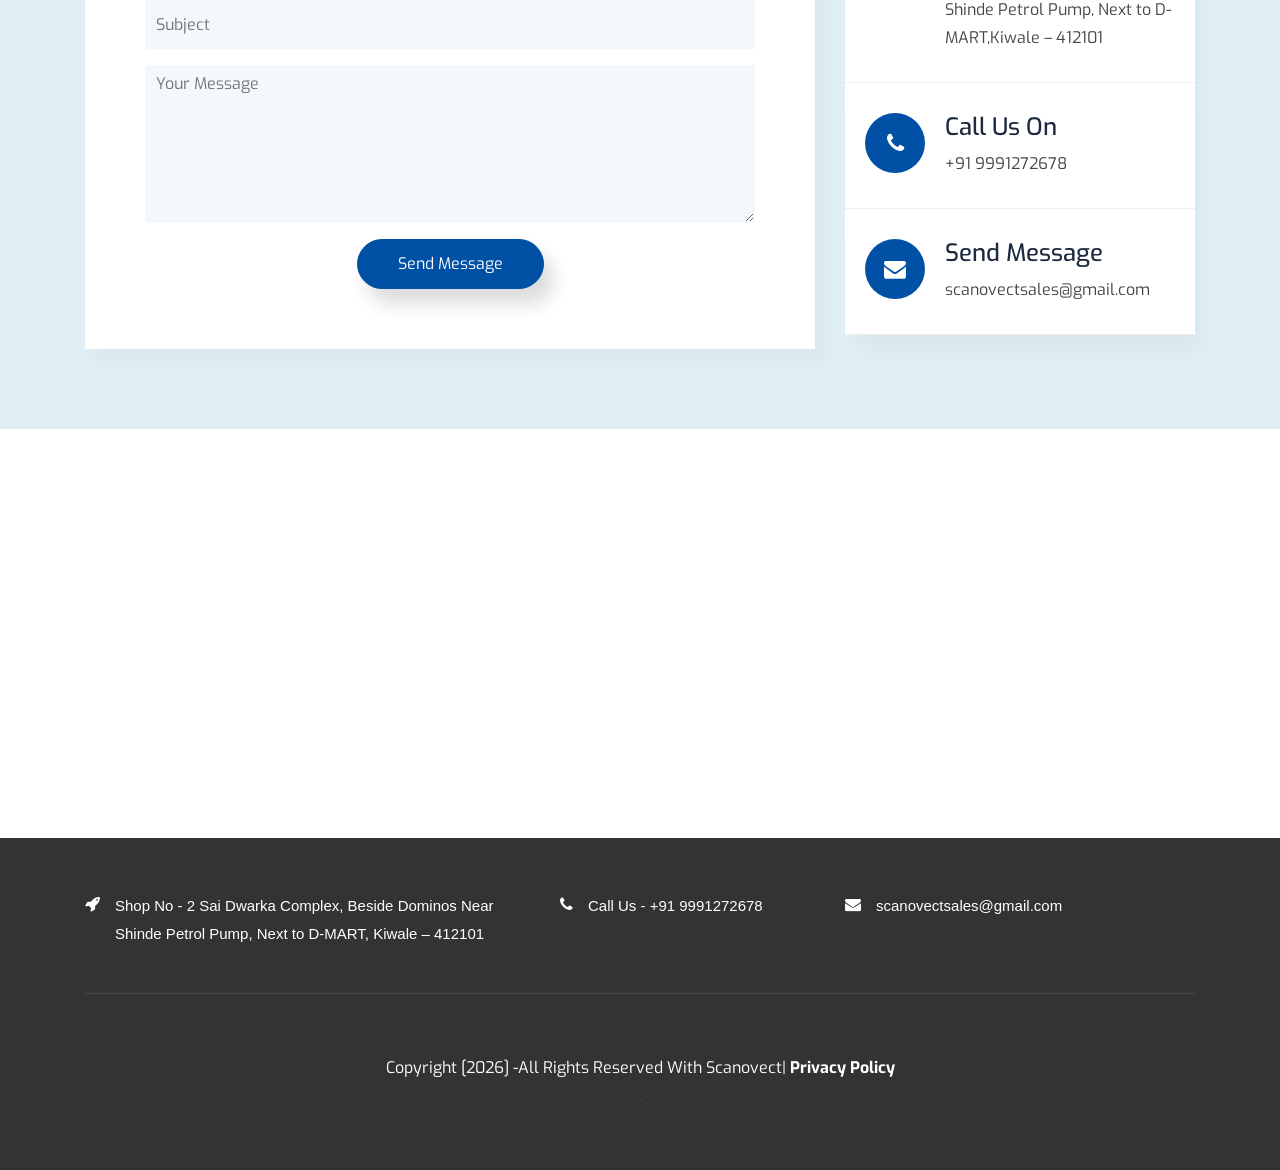
==== commit d42ee897: "Removed assests Removed assests word" ====
--- a/index.html
+++ b/index.html
@@ -8,30 +8,30 @@
 	<!-- SITE TITLE -->
 	<title>Scanovect</title>
 	<!-- Latest Bootstrap min CSS -->
-	<link rel="stylesheet" href="assets/bootstrap/css/bootstrap.min.css">
+	<link rel="stylesheet" href="bootstrap/css/bootstrap.min.css">
 	<!-- Google Font -->
 	<link href="https://fonts.googleapis.com/css2?family=Exo:wght@300;400;500;600;700;800;900&display=swap"
 		rel="stylesheet">
 	<!-- Font Awesome CSS -->
-	<link rel="stylesheet" href="assets/fonts/font-awesome.min.css">
-	<link rel="stylesheet" href="assets/fonts/themify-icons.css">
+	<link rel="stylesheet" href="fonts/font-awesome.min.css">
+	<link rel="stylesheet" href="fonts/themify-icons.css">
 	<!--- owl carousel Css-->
-	<link rel="stylesheet" href="assets/owlcarousel/css/owl.carousel.css">
-	<link rel="stylesheet" href="assets/owlcarousel/css/owl.theme.css">
+	<link rel="stylesheet" href="owlcarousel/css/owl.carousel.css">
+	<link rel="stylesheet" href="owlcarousel/css/owl.theme.css">
 	<!--fonts icons Css-->
-	<link rel="stylesheet" href="assets/css/fonts.css">
+	<link rel="stylesheet" href="css/fonts.css">
 	<!--prettyPhoto css-->
-	<link href="assets/css/prettyPhoto.css" rel="stylesheet">
+	<link href="css/prettyPhoto.css" rel="stylesheet">
 	<!-- flexslider CSS -->
-	<link rel="stylesheet" href="assets/css/flexslider.css">
+	<link rel="stylesheet" href="css/flexslider.css">
 	<!-- animate CSS -->
-	<link rel="stylesheet" href="assets/css/animate.css">
+	<link rel="stylesheet" href="css/animate.css">
 	<!-- Slick css -->
-	<link rel="stylesheet" href="assets/css/slick.css">
+	<link rel="stylesheet" href="css/slick.css">
 	<!-- Style CSS -->
-	<link rel="stylesheet" href="assets/css/menu.css">
-	<link rel="stylesheet" href="assets/css/style.css">
-	<link rel="stylesheet" href="assets/css/responsive.css">
+	<link rel="stylesheet" href="css/menu.css">
+	<link rel="stylesheet" href="css/style.css">
+	<link rel="stylesheet" href="css/responsive.css">
 	<!-- Bootstrap 5 CSS -->
     <link href="https://cdn.jsdelivr.net/npm/bootstrap@5.3.3/dist/css/bootstrap.min.css">
       
@@ -64,7 +64,7 @@
 				<div class="col-6 col-xl-2">
 					<h1 class="mb-0 site-logo">
 						<a href="index.html">
-							<img src="assets/img/logo-5.png" alt="">
+							<img src="img/logo-5.png" alt="">
 						</a>
 					</h1>
 				</div>
@@ -92,21 +92,21 @@
 	<section id="home" class="home-area">
 		<div id="home-slider" class="flexslider text-center loading">
 			<ul class="slides">
-				<li style="background: url('assets/img/1.1.jpg') no-repeat center center;">
+				<li style="background: url('img/1.1.jpg') no-repeat center center;">
 					<div class="hero-text">
 						<h2>Rapid Prototyping</h2>
 						<p>From concept to production in record time</p>
 						
 					</div>
 				</li>
-				<li style="background: url('assets/img/1.2-1.jpg') no-repeat center center;">
+				<li style="background: url('img/1.2-1.jpg') no-repeat center center;">
 					<div class="hero-text">
 						<h2>3D Printing Scanning Services</h2>
 						<p>Industrial Solution Providing Company</p>
 						
 					</div>
 				</li>
-				<li style="background: url('assets/img/3DPrinting.jpg') no-repeat center center;">
+				<li style="background: url('img/3DPrinting.jpg') no-repeat center center;">
 					<div class="hero-text">
 						<h2>Multi-Material & Color Printing</h2>
 						<p>Create complex, visually accurate and functional parts</p>
@@ -140,10 +140,10 @@
 						<!-- Slide 1 : Video -->
 						<video autoplay muted loop playsinline style="width:100%">
 							<source
-								src="assets/img/Introducing the All-New 3DeVOK MT Professional 3D Scanner – Redefining What A Tool Can Be 720p60.mp4"
+								src="img/Introducing the All-New 3DeVOK MT Professional 3D Scanner – Redefining What A Tool Can Be 720p60.mp4"
 								type="video/mp4">
 						</video>
-						<!-- <img src="assets/img/2.jpg" class="img-fluid" alt="" /> -->
+						<!-- <img src="img/2.jpg" class="img-fluid" alt="" /> -->
 					</div>
 				</div><!-- END COL -->
 			</div><!-- END ROW -->
@@ -178,7 +178,7 @@
                 <div class="col-lg-4 col-md-6 col-sm-12">
                     <div class="single_property">
 
-                        <img src="assets/img/3dScanning.jpg"
+                        <img src="img/3dScanning.jpg"
                              alt="3D Scanning"
                              class="img-fluid">
 
@@ -198,7 +198,7 @@
 <!-- 3D PRINTING CARD -->
 <div class="col-lg-4 col-sm-12 col-xs-12">
     <div class="single_property">
-        <img src="assets/img/3DPrinting.jpg"
+        <img src="img/3DPrinting.jpg"
              alt="3D Printing">
 		   <div class="single_property_description">
                             <button type="button"
@@ -218,7 +218,7 @@
                 
 <div class="col-lg-4 col-sm-12 col-xs-12">
     <div class="single_property">
-        <img src="assets/img/3DInspection.jpg"
+        <img src="img/3DInspection.jpg"
              alt="3D Inspection">
 
 			 <div class="single_property_description">
@@ -238,7 +238,7 @@
 <div class="col-lg-4 col-md-6 col-sm-12">
     <div class="single_property">
 
-        <img src="assets/img/New-images/Reverse Engineering/1.jpeg"
+        <img src="img/New-images/Reverse Engineering/1.jpeg"
              class="img-fluid"
              alt="Reverse Engineering">
 
@@ -259,7 +259,7 @@
 <!-- PROTOTYPING CARD -->
 <div class="col-lg-4 col-sm-12 col-xs-12">
     <div class="single_property">
-         <img src="assets/img/New-images/Scuplture/3D_Scanning/new1.jpeg"
+         <img src="img/New-images/Scuplture/3D_Scanning/new1.jpeg"
                              alt="Sculpture"
                              class="img-fluid">
 
@@ -1235,7 +1235,7 @@
 				<div class="col-lg-4 col-md-6 col-xs-12 mt-2">
 					<div class="info-card mt-1">
 
-						<div class="card-bg" style="background-image:url('assets/img/3dScanning.jpg');"></div>
+						<div class="card-bg" style="background-image:url('img/3dScanning.jpg');"></div>
 
 						<div class="overlay"></div>
 						<div class="card-content">
@@ -1254,7 +1254,7 @@
 
 				<div class="col-lg-4 col-md-6 col-xs-12 mt-2">
 					<div class="info-card mt-1">
-						<div class="card-bg" style="background-image:url('assets/img/3DPrinting.jpg');"></div>
+						<div class="card-bg" style="background-image:url('img/3DPrinting.jpg');"></div>
 
 						<div class="overlay"></div>
 						<div class="card-content">
@@ -1274,7 +1274,7 @@
 
 				<div class="col-lg-4 col-md-6 col-xs-12 mx-md-auto">
 					<div class="info-card mt-1">
-						<div class="card-bg" style="background-image:url('assets/img/3dScanning.jpg');"></div>
+						<div class="card-bg" style="background-image:url('img/3dScanning.jpg');"></div>
 
 						<div class="overlay"></div>
 						<div class="card-content">
@@ -1303,7 +1303,7 @@
 			<div class="row">
 				<div class="col-lg-4 col-sm-12 col-xs-12">
 					<div class="single_property">
-						<img src="assets/img/Film-Industry.jpg" class="img-fluid" alt="" />
+						<img src="img/Film-Industry.jpg" class="img-fluid" alt="" />
 						<div class="single_property_description text-center">
 							<h5 class="text-white">Flim Industry</h5>
 						</div>
@@ -1323,7 +1323,7 @@
 				</div><!--- END  COL-->
 				<div class="col-lg-4 col-sm-12 col-xs-12">
 					<div class="single_property">
-						<img src="assets/img/Defence.jpg" class="img-fluid" alt="" />
+						<img src="img/Defence.jpg" class="img-fluid" alt="" />
 						<div class="single_property_description text-center">
 							<h5 class="text-white">Defence</h5>
 						</div>
@@ -1342,7 +1342,7 @@
 				</div><!--- END  COL-->
 				<div class="col-lg-4 col-sm-12 col-xs-12">
 					<div class="single_property">
-						<img src="assets/img/Medical.jpg" class="img-fluid" alt="" />
+						<img src="img/Medical.jpg" class="img-fluid" alt="" />
 						<div class="single_property_description text-center">
 							<h5 class="text-white">Medical</h5>
 						</div>
@@ -1387,10 +1387,10 @@
 						<figure class="effect-apollo">
 							
 							<figcaption>
-								<a class="prettyPhoto image_zoom" href="assets/img/New-images/3D_Scanning/A1.jpeg"></a>
+								<a class="prettyPhoto image_zoom" href="img/New-images/3D_Scanning/A1.jpeg"></a>
 								<p><a href="#" data-toggle="modal" data-target="#projectModal">3D Scanning</a></p>
 							</figcaption>
-							<img src="assets/img/New-images/3D_Scanning/A1.jpeg" class="img-fluid" alt="" />
+							<img src="img/New-images/3D_Scanning/A1.jpeg" class="img-fluid" alt="" />
 						</figure>
 					</div>
 				</div><!--- END COL -->
@@ -1398,10 +1398,10 @@
 					<div class="grid">
 						<figure class="effect-apollo">
 							<figcaption>
-								<a class="prettyPhoto image_zoom" href="assets/img/New-images/3D_Printing/1.jpeg"></a>
+								<a class="prettyPhoto image_zoom" href="img/New-images/3D_Printing/1.jpeg"></a>
 								<p><a href="#" data-toggle="modal" data-target="#projectModal">3D_Printing</a></p>
 							</figcaption>
-							<img src="assets/img/New-images/3D_Printing/4.jpeg" class="img-fluid" alt="" />
+							<img src="img/New-images/3D_Printing/4.jpeg" class="img-fluid" alt="" />
 							
 						</figure>
 					</div>
@@ -1410,10 +1410,10 @@
 					<div class="grid">
 						<figure class="effect-apollo">
 							<figcaption>
-								<a class="prettyPhoto image_zoom" href="assets/img/New-images/3D_Inspection/4.jpeg"></a>
+								<a class="prettyPhoto image_zoom" href="img/New-images/3D_Inspection/4.jpeg"></a>
 								<p><a href="#" data-toggle="modal" data-target="#projectModal">3D_Inspection</a></p>
 							</figcaption>
-							<img src="assets/img/New-images/3D_Inspection/4.jpeg" class="img-fluid" alt="" />
+							<img src="img/New-images/3D_Inspection/4.jpeg" class="img-fluid" alt="" />
 							
 						</figure>
 					</div>
@@ -1423,11 +1423,11 @@
 						<figure class="effect-apollo">
 							<figcaption>
 								<a class="prettyPhoto image_zoom"
-									href="assets/img/New-images/Reverse Engineering/1.jpeg"></a>
+									href="img/New-images/Reverse Engineering/1.jpeg"></a>
 								<p><a href="#" data-toggle="modal" data-target="#projectModal">Reverse Engineering</a>
 								</p>
 							</figcaption>
-							<img src="assets/img/New-images/Reverse Engineering/1.jpeg" class="img-fluid" alt="" />
+							<img src="img/New-images/Reverse Engineering/1.jpeg" class="img-fluid" alt="" />
 							
 						</figure>
 					</div>
@@ -1437,10 +1437,10 @@
 					<div class="grid">
 						<figure class="effect-apollo">
 							<figcaption>
-								<a class="prettyPhoto image_zoom" href="assets/img/New-images/3D_Scanning/A5.jpeg"></a>
+								<a class="prettyPhoto image_zoom" href="img/New-images/3D_Scanning/A5.jpeg"></a>
 								<p><a href="#" data-toggle="modal" data-target="#projectModal">3D_Scanning</a></p>
 							</figcaption>
-							<img src="assets/img/New-images/3D_Scanning/A5.jpeg" class="img-fluid" alt="" />
+							<img src="img/New-images/3D_Scanning/A5.jpeg" class="img-fluid" alt="" />
 							
 						</figure>
 					</div>
@@ -1451,10 +1451,10 @@
 						<figure class="effect-apollo">
 							<figcaption>
 								<a class="prettyPhoto image_zoom"
-									href="assets/img/New-images/Scuplture/3D_Scanning/Shivaji_Maharaj3.jpeg"></a>
+									href="img/New-images/Scuplture/3D_Scanning/Shivaji_Maharaj3.jpeg"></a>
 								<p><a href="#" data-toggle="modal" data-target="#projectModal">Scuplture/</a></p>
 							</figcaption>
-							<img src="assets/img/New-images/Scuplture/3D_Scanning/Shivaji_Maharaj3.jpeg"
+							<img src="img/New-images/Scuplture/3D_Scanning/Shivaji_Maharaj3.jpeg"
 								class="img-fluid" alt="" />
 							
 						</figure>
@@ -1587,32 +1587,32 @@
 	<!-- END FOOTER -->
 
 	<!-- Latest jQuery -->
-	<script src="assets/js/jquery-1.12.4.min.js"></script>
+	<script src="js/jquery-1.12.4.min.js"></script>
 	<!-- Latest compiled and minified Bootstrap -->
-	<script src="assets/bootstrap/js/bootstrap.min.js"></script>
+	<script src="bootstrap/js/bootstrap.min.js"></script>
 	<!-- modernizer JS -->
-	<script src="assets/js/modernizr-2.8.3.min.js"></script>
+	<script src="js/modernizr-2.8.3.min.js"></script>
 	<!-- stellar js -->
-	<script src="assets/js/jquery.stellar.min.js"></script>
+	<script src="js/jquery.stellar.min.js"></script>
 	<!-- Menu js -->
-	<script src="assets/js/menu.js"></script>
-	<script src="assets/js/jquery.sticky.js"></script>
+	<script src="js/menu.js"></script>
+	<script src="js/jquery.sticky.js"></script>
 	<!-- owl-carousel min js  -->
-	<script src="assets/owlcarousel/js/owl.carousel.min.js"></script>
+	<script src="owlcarousel/js/owl.carousel.min.js"></script>
 	<!-- MAGNIFICANT JS -->
-	<script src="assets/js/jquery.magnific-popup.min.js"></script>
+	<script src="js/jquery.magnific-popup.min.js"></script>
 	<!-- Slick JS -->
-	<script src="assets/js/slick.min.js"></script>
+	<script src="js/slick.min.js"></script>
 	<!-- jquery mixitup min js -->
-	<script src="assets/js/jquery.mixitup.js"></script>
+	<script src="js/jquery.mixitup.js"></script>
 	<!-- jquery.prettyPhoto js -->
-	<script src="assets/js/jquery.prettyPhoto.js"></script>
+	<script src="js/jquery.prettyPhoto.js"></script>
 	<!-- scrolltopcontrol js -->
-	<script src="assets/js/scrolltopcontrol.js"></script>
+	<script src="js/scrolltopcontrol.js"></script>
 	<!-- WOW - Reveal Animations When You Scroll -->
-	<script src="assets/js/wow.min.js"></script>
+	<script src="js/wow.min.js"></script>
 	<!-- flexslider js -->
-	<script src="assets/js/jquery.flexslider-min.js"></script>
+	<script src="js/jquery.flexslider-min.js"></script>
 	<script type="text/javascript">
 		jQuery("#home-slider").flexslider({
 			directionNav: false,
@@ -1620,7 +1620,7 @@
 		});
 	</script>
 	<!-- scripts js -->
-	<script src="assets/js/scripts.js"></script>
+	<script src="js/scripts.js"></script>
 
   <!-- Bootstrap 5 JavaScript Bundle -->
    <script src="https://cdn.jsdelivr.net/npm/bootstrap@5.0.2/dist/js/bootstrap.bundle.min.js" integrity="sha384-MrcW6ZMFYlzcLA8Nl+NtUVF0sA7MsXsP1UyJoMp4YLEuNSfAP+JcXn/tWtIaxVXM" crossorigin="anonymous"></script>
--- a/fonts/themify-icons.css
+++ b/fonts/themify-icons.css
@@ -0,0 +1,1081 @@
+@font-face {
+	font-family: 'themify';
+	src:url('../fonts/themify.eot?-fvbane');
+	src:url('../fonts/themify.eot?#iefix-fvbane') format('embedded-opentype'),
+		url('../fonts/themify.woff?-fvbane') format('woff'),
+		url('../fonts/themify.ttf?-fvbane') format('truetype'),
+		url('../fonts/themify.svg?-fvbane#themify') format('svg');
+	font-weight: normal;
+	font-style: normal;
+}
+
+[class^="ti-"], [class*=" ti-"] {
+	font-family: 'themify';
+	speak: none;
+	font-style: normal;
+	font-weight: normal;
+	font-variant: normal;
+	text-transform: none;
+	line-height: 1;
+
+	/* Better Font Rendering =========== */
+	-webkit-font-smoothing: antialiased;
+	-moz-osx-font-smoothing: grayscale;
+}
+
+.ti-wand:before {
+	content: "\e600";
+}
+.ti-volume:before {
+	content: "\e601";
+}
+.ti-user:before {
+	content: "\e602";
+}
+.ti-unlock:before {
+	content: "\e603";
+}
+.ti-unlink:before {
+	content: "\e604";
+}
+.ti-trash:before {
+	content: "\e605";
+}
+.ti-thought:before {
+	content: "\e606";
+}
+.ti-target:before {
+	content: "\e607";
+}
+.ti-tag:before {
+	content: "\e608";
+}
+.ti-tablet:before {
+	content: "\e609";
+}
+.ti-star:before {
+	content: "\e60a";
+}
+.ti-spray:before {
+	content: "\e60b";
+}
+.ti-signal:before {
+	content: "\e60c";
+}
+.ti-shopping-cart:before {
+	content: "\e60d";
+}
+.ti-shopping-cart-full:before {
+	content: "\e60e";
+}
+.ti-settings:before {
+	content: "\e60f";
+}
+.ti-search:before {
+	content: "\e610";
+}
+.ti-zoom-in:before {
+	content: "\e611";
+}
+.ti-zoom-out:before {
+	content: "\e612";
+}
+.ti-cut:before {
+	content: "\e613";
+}
+.ti-ruler:before {
+	content: "\e614";
+}
+.ti-ruler-pencil:before {
+	content: "\e615";
+}
+.ti-ruler-alt:before {
+	content: "\e616";
+}
+.ti-bookmark:before {
+	content: "\e617";
+}
+.ti-bookmark-alt:before {
+	content: "\e618";
+}
+.ti-reload:before {
+	content: "\e619";
+}
+.ti-plus:before {
+	content: "\e61a";
+}
+.ti-pin:before {
+	content: "\e61b";
+}
+.ti-pencil:before {
+	content: "\e61c";
+}
+.ti-pencil-alt:before {
+	content: "\e61d";
+}
+.ti-paint-roller:before {
+	content: "\e61e";
+}
+.ti-paint-bucket:before {
+	content: "\e61f";
+}
+.ti-na:before {
+	content: "\e620";
+}
+.ti-mobile:before {
+	content: "\e621";
+}
+.ti-minus:before {
+	content: "\e622";
+}
+.ti-medall:before {
+	content: "\e623";
+}
+.ti-medall-alt:before {
+	content: "\e624";
+}
+.ti-marker:before {
+	content: "\e625";
+}
+.ti-marker-alt:before {
+	content: "\e626";
+}
+.ti-arrow-up:before {
+	content: "\e627";
+}
+.ti-arrow-right:before {
+	content: "\e628";
+}
+.ti-arrow-left:before {
+	content: "\e629";
+}
+.ti-arrow-down:before {
+	content: "\e62a";
+}
+.ti-lock:before {
+	content: "\e62b";
+}
+.ti-location-arrow:before {
+	content: "\e62c";
+}
+.ti-link:before {
+	content: "\e62d";
+}
+.ti-layout:before {
+	content: "\e62e";
+}
+.ti-layers:before {
+	content: "\e62f";
+}
+.ti-layers-alt:before {
+	content: "\e630";
+}
+.ti-key:before {
+	content: "\e631";
+}
+.ti-import:before {
+	content: "\e632";
+}
+.ti-image:before {
+	content: "\e633";
+}
+.ti-heart:before {
+	content: "\e634";
+}
+.ti-heart-broken:before {
+	content: "\e635";
+}
+.ti-hand-stop:before {
+	content: "\e636";
+}
+.ti-hand-open:before {
+	content: "\e637";
+}
+.ti-hand-drag:before {
+	content: "\e638";
+}
+.ti-folder:before {
+	content: "\e639";
+}
+.ti-flag:before {
+	content: "\e63a";
+}
+.ti-flag-alt:before {
+	content: "\e63b";
+}
+.ti-flag-alt-2:before {
+	content: "\e63c";
+}
+.ti-eye:before {
+	content: "\e63d";
+}
+.ti-export:before {
+	content: "\e63e";
+}
+.ti-exchange-vertical:before {
+	content: "\e63f";
+}
+.ti-desktop:before {
+	content: "\e640";
+}
+.ti-cup:before {
+	content: "\e641";
+}
+.ti-crown:before {
+	content: "\e642";
+}
+.ti-comments:before {
+	content: "\e643";
+}
+.ti-comment:before {
+	content: "\e644";
+}
+.ti-comment-alt:before {
+	content: "\e645";
+}
+.ti-close:before {
+	content: "\e646";
+}
+.ti-clip:before {
+	content: "\e647";
+}
+.ti-angle-up:before {
+	content: "\e648";
+}
+.ti-angle-right:before {
+	content: "\e649";
+}
+.ti-angle-left:before {
+	content: "\e64a";
+}
+.ti-angle-down:before {
+	content: "\e64b";
+}
+.ti-check:before {
+	content: "\e64c";
+}
+.ti-check-box:before {
+	content: "\e64d";
+}
+.ti-camera:before {
+	content: "\e64e";
+}
+.ti-announcement:before {
+	content: "\e64f";
+}
+.ti-brush:before {
+	content: "\e650";
+}
+.ti-briefcase:before {
+	content: "\e651";
+}
+.ti-bolt:before {
+	content: "\e652";
+}
+.ti-bolt-alt:before {
+	content: "\e653";
+}
+.ti-blackboard:before {
+	content: "\e654";
+}
+.ti-bag:before {
+	content: "\e655";
+}
+.ti-move:before {
+	content: "\e656";
+}
+.ti-arrows-vertical:before {
+	content: "\e657";
+}
+.ti-arrows-horizontal:before {
+	content: "\e658";
+}
+.ti-fullscreen:before {
+	content: "\e659";
+}
+.ti-arrow-top-right:before {
+	content: "\e65a";
+}
+.ti-arrow-top-left:before {
+	content: "\e65b";
+}
+.ti-arrow-circle-up:before {
+	content: "\e65c";
+}
+.ti-arrow-circle-right:before {
+	content: "\e65d";
+}
+.ti-arrow-circle-left:before {
+	content: "\e65e";
+}
+.ti-arrow-circle-down:before {
+	content: "\e65f";
+}
+.ti-angle-double-up:before {
+	content: "\e660";
+}
+.ti-angle-double-right:before {
+	content: "\e661";
+}
+.ti-angle-double-left:before {
+	content: "\e662";
+}
+.ti-angle-double-down:before {
+	content: "\e663";
+}
+.ti-zip:before {
+	content: "\e664";
+}
+.ti-world:before {
+	content: "\e665";
+}
+.ti-wheelchair:before {
+	content: "\e666";
+}
+.ti-view-list:before {
+	content: "\e667";
+}
+.ti-view-list-alt:before {
+	content: "\e668";
+}
+.ti-view-grid:before {
+	content: "\e669";
+}
+.ti-uppercase:before {
+	content: "\e66a";
+}
+.ti-upload:before {
+	content: "\e66b";
+}
+.ti-underline:before {
+	content: "\e66c";
+}
+.ti-truck:before {
+	content: "\e66d";
+}
+.ti-timer:before {
+	content: "\e66e";
+}
+.ti-ticket:before {
+	content: "\e66f";
+}
+.ti-thumb-up:before {
+	content: "\e670";
+}
+.ti-thumb-down:before {
+	content: "\e671";
+}
+.ti-text:before {
+	content: "\e672";
+}
+.ti-stats-up:before {
+	content: "\e673";
+}
+.ti-stats-down:before {
+	content: "\e674";
+}
+.ti-split-v:before {
+	content: "\e675";
+}
+.ti-split-h:before {
+	content: "\e676";
+}
+.ti-smallcap:before {
+	content: "\e677";
+}
+.ti-shine:before {
+	content: "\e678";
+}
+.ti-shift-right:before {
+	content: "\e679";
+}
+.ti-shift-left:before {
+	content: "\e67a";
+}
+.ti-shield:before {
+	content: "\e67b";
+}
+.ti-notepad:before {
+	content: "\e67c";
+}
+.ti-server:before {
+	content: "\e67d";
+}
+.ti-quote-right:before {
+	content: "\e67e";
+}
+.ti-quote-left:before {
+	content: "\e67f";
+}
+.ti-pulse:before {
+	content: "\e680";
+}
+.ti-printer:before {
+	content: "\e681";
+}
+.ti-power-off:before {
+	content: "\e682";
+}
+.ti-plug:before {
+	content: "\e683";
+}
+.ti-pie-chart:before {
+	content: "\e684";
+}
+.ti-paragraph:before {
+	content: "\e685";
+}
+.ti-panel:before {
+	content: "\e686";
+}
+.ti-package:before {
+	content: "\e687";
+}
+.ti-music:before {
+	content: "\e688";
+}
+.ti-music-alt:before {
+	content: "\e689";
+}
+.ti-mouse:before {
+	content: "\e68a";
+}
+.ti-mouse-alt:before {
+	content: "\e68b";
+}
+.ti-money:before {
+	content: "\e68c";
+}
+.ti-microphone:before {
+	content: "\e68d";
+}
+.ti-menu:before {
+	content: "\e68e";
+}
+.ti-menu-alt:before {
+	content: "\e68f";
+}
+.ti-map:before {
+	content: "\e690";
+}
+.ti-map-alt:before {
+	content: "\e691";
+}
+.ti-loop:before {
+	content: "\e692";
+}
+.ti-location-pin:before {
+	content: "\e693";
+}
+.ti-list:before {
+	content: "\e694";
+}
+.ti-light-bulb:before {
+	content: "\e695";
+}
+.ti-Italic:before {
+	content: "\e696";
+}
+.ti-info:before {
+	content: "\e697";
+}
+.ti-infinite:before {
+	content: "\e698";
+}
+.ti-id-badge:before {
+	content: "\e699";
+}
+.ti-hummer:before {
+	content: "\e69a";
+}
+.ti-home:before {
+	content: "\e69b";
+}
+.ti-help:before {
+	content: "\e69c";
+}
+.ti-headphone:before {
+	content: "\e69d";
+}
+.ti-harddrives:before {
+	content: "\e69e";
+}
+.ti-harddrive:before {
+	content: "\e69f";
+}
+.ti-gift:before {
+	content: "\e6a0";
+}
+.ti-game:before {
+	content: "\e6a1";
+}
+.ti-filter:before {
+	content: "\e6a2";
+}
+.ti-files:before {
+	content: "\e6a3";
+}
+.ti-file:before {
+	content: "\e6a4";
+}
+.ti-eraser:before {
+	content: "\e6a5";
+}
+.ti-envelope:before {
+	content: "\e6a6";
+}
+.ti-download:before {
+	content: "\e6a7";
+}
+.ti-direction:before {
+	content: "\e6a8";
+}
+.ti-direction-alt:before {
+	content: "\e6a9";
+}
+.ti-dashboard:before {
+	content: "\e6aa";
+}
+.ti-control-stop:before {
+	content: "\e6ab";
+}
+.ti-control-shuffle:before {
+	content: "\e6ac";
+}
+.ti-control-play:before {
+	content: "\e6ad";
+}
+.ti-control-pause:before {
+	content: "\e6ae";
+}
+.ti-control-forward:before {
+	content: "\e6af";
+}
+.ti-control-backward:before {
+	content: "\e6b0";
+}
+.ti-cloud:before {
+	content: "\e6b1";
+}
+.ti-cloud-up:before {
+	content: "\e6b2";
+}
+.ti-cloud-down:before {
+	content: "\e6b3";
+}
+.ti-clipboard:before {
+	content: "\e6b4";
+}
+.ti-car:before {
+	content: "\e6b5";
+}
+.ti-calendar:before {
+	content: "\e6b6";
+}
+.ti-book:before {
+	content: "\e6b7";
+}
+.ti-bell:before {
+	content: "\e6b8";
+}
+.ti-basketball:before {
+	content: "\e6b9";
+}
+.ti-bar-chart:before {
+	content: "\e6ba";
+}
+.ti-bar-chart-alt:before {
+	content: "\e6bb";
+}
+.ti-back-right:before {
+	content: "\e6bc";
+}
+.ti-back-left:before {
+	content: "\e6bd";
+}
+.ti-arrows-corner:before {
+	content: "\e6be";
+}
+.ti-archive:before {
+	content: "\e6bf";
+}
+.ti-anchor:before {
+	content: "\e6c0";
+}
+.ti-align-right:before {
+	content: "\e6c1";
+}
+.ti-align-left:before {
+	content: "\e6c2";
+}
+.ti-align-justify:before {
+	content: "\e6c3";
+}
+.ti-align-center:before {
+	content: "\e6c4";
+}
+.ti-alert:before {
+	content: "\e6c5";
+}
+.ti-alarm-clock:before {
+	content: "\e6c6";
+}
+.ti-agenda:before {
+	content: "\e6c7";
+}
+.ti-write:before {
+	content: "\e6c8";
+}
+.ti-window:before {
+	content: "\e6c9";
+}
+.ti-widgetized:before {
+	content: "\e6ca";
+}
+.ti-widget:before {
+	content: "\e6cb";
+}
+.ti-widget-alt:before {
+	content: "\e6cc";
+}
+.ti-wallet:before {
+	content: "\e6cd";
+}
+.ti-video-clapper:before {
+	content: "\e6ce";
+}
+.ti-video-camera:before {
+	content: "\e6cf";
+}
+.ti-vector:before {
+	content: "\e6d0";
+}
+.ti-themify-logo:before {
+	content: "\e6d1";
+}
+.ti-themify-favicon:before {
+	content: "\e6d2";
+}
+.ti-themify-favicon-alt:before {
+	content: "\e6d3";
+}
+.ti-support:before {
+	content: "\e6d4";
+}
+.ti-stamp:before {
+	content: "\e6d5";
+}
+.ti-split-v-alt:before {
+	content: "\e6d6";
+}
+.ti-slice:before {
+	content: "\e6d7";
+}
+.ti-shortcode:before {
+	content: "\e6d8";
+}
+.ti-shift-right-alt:before {
+	content: "\e6d9";
+}
+.ti-shift-left-alt:before {
+	content: "\e6da";
+}
+.ti-ruler-alt-2:before {
+	content: "\e6db";
+}
+.ti-receipt:before {
+	content: "\e6dc";
+}
+.ti-pin2:before {
+	content: "\e6dd";
+}
+.ti-pin-alt:before {
+	content: "\e6de";
+}
+.ti-pencil-alt2:before {
+	content: "\e6df";
+}
+.ti-palette:before {
+	content: "\e6e0";
+}
+.ti-more:before {
+	content: "\e6e1";
+}
+.ti-more-alt:before {
+	content: "\e6e2";
+}
+.ti-microphone-alt:before {
+	content: "\e6e3";
+}
+.ti-magnet:before {
+	content: "\e6e4";
+}
+.ti-line-double:before {
+	content: "\e6e5";
+}
+.ti-line-dotted:before {
+	content: "\e6e6";
+}
+.ti-line-dashed:before {
+	content: "\e6e7";
+}
+.ti-layout-width-full:before {
+	content: "\e6e8";
+}
+.ti-layout-width-default:before {
+	content: "\e6e9";
+}
+.ti-layout-width-default-alt:before {
+	content: "\e6ea";
+}
+.ti-layout-tab:before {
+	content: "\e6eb";
+}
+.ti-layout-tab-window:before {
+	content: "\e6ec";
+}
+.ti-layout-tab-v:before {
+	content: "\e6ed";
+}
+.ti-layout-tab-min:before {
+	content: "\e6ee";
+}
+.ti-layout-slider:before {
+	content: "\e6ef";
+}
+.ti-layout-slider-alt:before {
+	content: "\e6f0";
+}
+.ti-layout-sidebar-right:before {
+	content: "\e6f1";
+}
+.ti-layout-sidebar-none:before {
+	content: "\e6f2";
+}
+.ti-layout-sidebar-left:before {
+	content: "\e6f3";
+}
+.ti-layout-placeholder:before {
+	content: "\e6f4";
+}
+.ti-layout-menu:before {
+	content: "\e6f5";
+}
+.ti-layout-menu-v:before {
+	content: "\e6f6";
+}
+.ti-layout-menu-separated:before {
+	content: "\e6f7";
+}
+.ti-layout-menu-full:before {
+	content: "\e6f8";
+}
+.ti-layout-media-right-alt:before {
+	content: "\e6f9";
+}
+.ti-layout-media-right:before {
+	content: "\e6fa";
+}
+.ti-layout-media-overlay:before {
+	content: "\e6fb";
+}
+.ti-layout-media-overlay-alt:before {
+	content: "\e6fc";
+}
+.ti-layout-media-overlay-alt-2:before {
+	content: "\e6fd";
+}
+.ti-layout-media-left-alt:before {
+	content: "\e6fe";
+}
+.ti-layout-media-left:before {
+	content: "\e6ff";
+}
+.ti-layout-media-center-alt:before {
+	content: "\e700";
+}
+.ti-layout-media-center:before {
+	content: "\e701";
+}
+.ti-layout-list-thumb:before {
+	content: "\e702";
+}
+.ti-layout-list-thumb-alt:before {
+	content: "\e703";
+}
+.ti-layout-list-post:before {
+	content: "\e704";
+}
+.ti-layout-list-large-image:before {
+	content: "\e705";
+}
+.ti-layout-line-solid:before {
+	content: "\e706";
+}
+.ti-layout-grid4:before {
+	content: "\e707";
+}
+.ti-layout-grid3:before {
+	content: "\e708";
+}
+.ti-layout-grid2:before {
+	content: "\e709";
+}
+.ti-layout-grid2-thumb:before {
+	content: "\e70a";
+}
+.ti-layout-cta-right:before {
+	content: "\e70b";
+}
+.ti-layout-cta-left:before {
+	content: "\e70c";
+}
+.ti-layout-cta-center:before {
+	content: "\e70d";
+}
+.ti-layout-cta-btn-right:before {
+	content: "\e70e";
+}
+.ti-layout-cta-btn-left:before {
+	content: "\e70f";
+}
+.ti-layout-column4:before {
+	content: "\e710";
+}
+.ti-layout-column3:before {
+	content: "\e711";
+}
+.ti-layout-column2:before {
+	content: "\e712";
+}
+.ti-layout-accordion-separated:before {
+	content: "\e713";
+}
+.ti-layout-accordion-merged:before {
+	content: "\e714";
+}
+.ti-layout-accordion-list:before {
+	content: "\e715";
+}
+.ti-ink-pen:before {
+	content: "\e716";
+}
+.ti-info-alt:before {
+	content: "\e717";
+}
+.ti-help-alt:before {
+	content: "\e718";
+}
+.ti-headphone-alt:before {
+	content: "\e719";
+}
+.ti-hand-point-up:before {
+	content: "\e71a";
+}
+.ti-hand-point-right:before {
+	content: "\e71b";
+}
+.ti-hand-point-left:before {
+	content: "\e71c";
+}
+.ti-hand-point-down:before {
+	content: "\e71d";
+}
+.ti-gallery:before {
+	content: "\e71e";
+}
+.ti-face-smile:before {
+	content: "\e71f";
+}
+.ti-face-sad:before {
+	content: "\e720";
+}
+.ti-credit-card:before {
+	content: "\e721";
+}
+.ti-control-skip-forward:before {
+	content: "\e722";
+}
+.ti-control-skip-backward:before {
+	content: "\e723";
+}
+.ti-control-record:before {
+	content: "\e724";
+}
+.ti-control-eject:before {
+	content: "\e725";
+}
+.ti-comments-smiley:before {
+	content: "\e726";
+}
+.ti-brush-alt:before {
+	content: "\e727";
+}
+.ti-youtube:before {
+	content: "\e728";
+}
+.ti-vimeo:before {
+	content: "\e729";
+}
+.ti-twitter:before {
+	content: "\e72a";
+}
+.ti-time:before {
+	content: "\e72b";
+}
+.ti-tumblr:before {
+	content: "\e72c";
+}
+.ti-skype:before {
+	content: "\e72d";
+}
+.ti-share:before {
+	content: "\e72e";
+}
+.ti-share-alt:before {
+	content: "\e72f";
+}
+.ti-rocket:before {
+	content: "\e730";
+}
+.ti-pinterest:before {
+	content: "\e731";
+}
+.ti-new-window:before {
+	content: "\e732";
+}
+.ti-microsoft:before {
+	content: "\e733";
+}
+.ti-list-ol:before {
+	content: "\e734";
+}
+.ti-linkedin:before {
+	content: "\e735";
+}
+.ti-layout-sidebar-2:before {
+	content: "\e736";
+}
+.ti-layout-grid4-alt:before {
+	content: "\e737";
+}
+.ti-layout-grid3-alt:before {
+	content: "\e738";
+}
+.ti-layout-grid2-alt:before {
+	content: "\e739";
+}
+.ti-layout-column4-alt:before {
+	content: "\e73a";
+}
+.ti-layout-column3-alt:before {
+	content: "\e73b";
+}
+.ti-layout-column2-alt:before {
+	content: "\e73c";
+}
+.ti-instagram:before {
+	content: "\e73d";
+}
+.ti-google:before {
+	content: "\e73e";
+}
+.ti-github:before {
+	content: "\e73f";
+}
+.ti-flickr:before {
+	content: "\e740";
+}
+.ti-facebook:before {
+	content: "\e741";
+}
+.ti-dropbox:before {
+	content: "\e742";
+}
+.ti-dribbble:before {
+	content: "\e743";
+}
+.ti-apple:before {
+	content: "\e744";
+}
+.ti-android:before {
+	content: "\e745";
+}
+.ti-save:before {
+	content: "\e746";
+}
+.ti-save-alt:before {
+	content: "\e747";
+}
+.ti-yahoo:before {
+	content: "\e748";
+}
+.ti-wordpress:before {
+	content: "\e749";
+}
+.ti-vimeo-alt:before {
+	content: "\e74a";
+}
+.ti-twitter-alt:before {
+	content: "\e74b";
+}
+.ti-tumblr-alt:before {
+	content: "\e74c";
+}
+.ti-trello:before {
+	content: "\e74d";
+}
+.ti-stack-overflow:before {
+	content: "\e74e";
+}
+.ti-soundcloud:before {
+	content: "\e74f";
+}
+.ti-sharethis:before {
+	content: "\e750";
+}
+.ti-sharethis-alt:before {
+	content: "\e751";
+}
+.ti-reddit:before {
+	content: "\e752";
+}
+.ti-pinterest-alt:before {
+	content: "\e753";
+}
+.ti-microsoft-alt:before {
+	content: "\e754";
+}
+.ti-linux:before {
+	content: "\e755";
+}
+.ti-jsfiddle:before {
+	content: "\e756";
+}
+.ti-joomla:before {
+	content: "\e757";
+}
+.ti-html5:before {
+	content: "\e758";
+}
+.ti-flickr-alt:before {
+	content: "\e759";
+}
+.ti-email:before {
+	content: "\e75a";
+}
+.ti-drupal:before {
+	content: "\e75b";
+}
+.ti-dropbox-alt:before {
+	content: "\e75c";
+}
+.ti-css3:before {
+	content: "\e75d";
+}
+.ti-rss:before {
+	content: "\e75e";
+}
+.ti-rss-alt:before {
+	content: "\e75f";
+}
--- a/css/fonts.css
+++ b/css/fonts.css
@@ -0,0 +1,4919 @@
+@font-face {
+  font-family: 'icomoon';
+  src:  url('../fonts/icomoon.eot?10si43');
+  src:  url('../fonts/icomoon.eot?10si43#iefix') format('embedded-opentype'),
+    url('../fonts/icomoon.ttf?10si43') format('truetype'),
+    url('../fonts/icomoon.woff?10si43') format('woff'),
+    url('../fonts/icomoon.svg?10si43#icomoon') format('svg');
+  font-weight: normal;
+  font-style: normal;
+}
+
+[class^="icon-"], [class*=" icon-"] {
+  /* use !important to prevent issues with browser extensions that change fonts */
+  font-family: 'icomoon' !important;
+  speak: none;
+  font-style: normal;
+  font-weight: normal;
+  font-variant: normal;
+  text-transform: none;
+  line-height: 1;
+
+  /* Better Font Rendering =========== */
+  -webkit-font-smoothing: antialiased;
+  -moz-osx-font-smoothing: grayscale;
+}
+
+.icon-asterisk:before {
+  content: "\f069";
+}
+.icon-plus:before {
+  content: "\f067";
+}
+.icon-question:before {
+  content: "\f128";
+}
+.icon-minus:before {
+  content: "\f068";
+}
+.icon-glass:before {
+  content: "\f000";
+}
+.icon-music:before {
+  content: "\f001";
+}
+.icon-search:before {
+  content: "\f002";
+}
+.icon-envelope-o:before {
+  content: "\f003";
+}
+.icon-heart:before {
+  content: "\f004";
+}
+.icon-star:before {
+  content: "\f005";
+}
+.icon-star-o:before {
+  content: "\f006";
+}
+.icon-user:before {
+  content: "\f007";
+}
+.icon-film:before {
+  content: "\f008";
+}
+.icon-th-large:before {
+  content: "\f009";
+}
+.icon-th:before {
+  content: "\f00a";
+}
+.icon-th-list:before {
+  content: "\f00b";
+}
+.icon-check:before {
+  content: "\f00c";
+}
+.icon-close:before {
+  content: "\f00d";
+}
+.icon-remove:before {
+  content: "\f00d";
+}
+.icon-times:before {
+  content: "\f00d";
+}
+.icon-search-plus:before {
+  content: "\f00e";
+}
+.icon-search-minus:before {
+  content: "\f010";
+}
+.icon-power-off:before {
+  content: "\f011";
+}
+.icon-signal:before {
+  content: "\f012";
+}
+.icon-cog:before {
+  content: "\f013";
+}
+.icon-gear:before {
+  content: "\f013";
+}
+.icon-trash-o:before {
+  content: "\f014";
+}
+.icon-home:before {
+  content: "\f015";
+}
+.icon-file-o:before {
+  content: "\f016";
+}
+.icon-clock-o:before {
+  content: "\f017";
+}
+.icon-road:before {
+  content: "\f018";
+}
+.icon-download:before {
+  content: "\f019";
+}
+.icon-arrow-circle-o-down:before {
+  content: "\f01a";
+}
+.icon-arrow-circle-o-up:before {
+  content: "\f01b";
+}
+.icon-inbox:before {
+  content: "\f01c";
+}
+.icon-play-circle-o:before {
+  content: "\f01d";
+}
+.icon-repeat:before {
+  content: "\f01e";
+}
+.icon-rotate-right:before {
+  content: "\f01e";
+}
+.icon-refresh:before {
+  content: "\f021";
+}
+.icon-list-alt:before {
+  content: "\f022";
+}
+.icon-lock:before {
+  content: "\f023";
+}
+.icon-flag:before {
+  content: "\f024";
+}
+.icon-headphones:before {
+  content: "\f025";
+}
+.icon-volume-off:before {
+  content: "\f026";
+}
+.icon-volume-down:before {
+  content: "\f027";
+}
+.icon-volume-up:before {
+  content: "\f028";
+}
+.icon-qrcode:before {
+  content: "\f029";
+}
+.icon-barcode:before {
+  content: "\f02a";
+}
+.icon-tag:before {
+  content: "\f02b";
+}
+.icon-tags:before {
+  content: "\f02c";
+}
+.icon-book:before {
+  content: "\f02d";
+}
+.icon-bookmark:before {
+  content: "\f02e";
+}
+.icon-print:before {
+  content: "\f02f";
+}
+.icon-camera:before {
+  content: "\f030";
+}
+.icon-font:before {
+  content: "\f031";
+}
+.icon-bold:before {
+  content: "\f032";
+}
+.icon-italic:before {
+  content: "\f033";
+}
+.icon-text-height:before {
+  content: "\f034";
+}
+.icon-text-width:before {
+  content: "\f035";
+}
+.icon-align-left:before {
+  content: "\f036";
+}
+.icon-align-center:before {
+  content: "\f037";
+}
+.icon-align-right:before {
+  content: "\f038";
+}
+.icon-align-justify:before {
+  content: "\f039";
+}
+.icon-list:before {
+  content: "\f03a";
+}
+.icon-dedent:before {
+  content: "\f03b";
+}
+.icon-outdent:before {
+  content: "\f03b";
+}
+.icon-indent:before {
+  content: "\f03c";
+}
+.icon-video-camera:before {
+  content: "\f03d";
+}
+.icon-image:before {
+  content: "\f03e";
+}
+.icon-photo:before {
+  content: "\f03e";
+}
+.icon-picture-o:before {
+  content: "\f03e";
+}
+.icon-pencil:before {
+  content: "\f040";
+}
+.icon-map-marker:before {
+  content: "\f041";
+}
+.icon-adjust:before {
+  content: "\f042";
+}
+.icon-tint:before {
+  content: "\f043";
+}
+.icon-edit:before {
+  content: "\f044";
+}
+.icon-pencil-square-o:before {
+  content: "\f044";
+}
+.icon-share-square-o:before {
+  content: "\f045";
+}
+.icon-check-square-o:before {
+  content: "\f046";
+}
+.icon-arrows:before {
+  content: "\f047";
+}
+.icon-step-backward:before {
+  content: "\f048";
+}
+.icon-fast-backward:before {
+  content: "\f049";
+}
+.icon-backward:before {
+  content: "\f04a";
+}
+.icon-play:before {
+  content: "\f04b";
+}
+.icon-pause:before {
+  content: "\f04c";
+}
+.icon-stop:before {
+  content: "\f04d";
+}
+.icon-forward:before {
+  content: "\f04e";
+}
+.icon-fast-forward:before {
+  content: "\f050";
+}
+.icon-step-forward:before {
+  content: "\f051";
+}
+.icon-eject:before {
+  content: "\f052";
+}
+.icon-chevron-left:before {
+  content: "\f053";
+}
+.icon-chevron-right:before {
+  content: "\f054";
+}
+.icon-plus-circle:before {
+  content: "\f055";
+}
+.icon-minus-circle:before {
+  content: "\f056";
+}
+.icon-times-circle:before {
+  content: "\f057";
+}
+.icon-check-circle:before {
+  content: "\f058";
+}
+.icon-question-circle:before {
+  content: "\f059";
+}
+.icon-info-circle:before {
+  content: "\f05a";
+}
+.icon-crosshairs:before {
+  content: "\f05b";
+}
+.icon-times-circle-o:before {
+  content: "\f05c";
+}
+.icon-check-circle-o:before {
+  content: "\f05d";
+}
+.icon-ban:before {
+  content: "\f05e";
+}
+.icon-arrow-left:before {
+  content: "\f060";
+}
+.icon-arrow-right:before {
+  content: "\f061";
+}
+.icon-arrow-up:before {
+  content: "\f062";
+}
+.icon-arrow-down:before {
+  content: "\f063";
+}
+.icon-mail-forward:before {
+  content: "\f064";
+}
+.icon-share:before {
+  content: "\f064";
+}
+.icon-expand:before {
+  content: "\f065";
+}
+.icon-compress:before {
+  content: "\f066";
+}
+.icon-exclamation-circle:before {
+  content: "\f06a";
+}
+.icon-gift:before {
+  content: "\f06b";
+}
+.icon-leaf:before {
+  content: "\f06c";
+}
+.icon-fire:before {
+  content: "\f06d";
+}
+.icon-eye:before {
+  content: "\f06e";
+}
+.icon-eye-slash:before {
+  content: "\f070";
+}
+.icon-exclamation-triangle:before {
+  content: "\f071";
+}
+.icon-warning:before {
+  content: "\f071";
+}
+.icon-plane:before {
+  content: "\f072";
+}
+.icon-calendar:before {
+  content: "\f073";
+}
+.icon-random:before {
+  content: "\f074";
+}
+.icon-comment:before {
+  content: "\f075";
+}
+.icon-magnet:before {
+  content: "\f076";
+}
+.icon-chevron-up:before {
+  content: "\f077";
+}
+.icon-chevron-down:before {
+  content: "\f078";
+}
+.icon-retweet:before {
+  content: "\f079";
+}
+.icon-shopping-cart:before {
+  content: "\f07a";
+}
+.icon-folder:before {
+  content: "\f07b";
+}
+.icon-folder-open:before {
+  content: "\f07c";
+}
+.icon-arrows-v:before {
+  content: "\f07d";
+}
+.icon-arrows-h:before {
+  content: "\f07e";
+}
+.icon-bar-chart:before {
+  content: "\f080";
+}
+.icon-bar-chart-o:before {
+  content: "\f080";
+}
+.icon-twitter-square:before {
+  content: "\f081";
+}
+.icon-facebook-square:before {
+  content: "\f082";
+}
+.icon-camera-retro:before {
+  content: "\f083";
+}
+.icon-key:before {
+  content: "\f084";
+}
+.icon-cogs:before {
+  content: "\f085";
+}
+.icon-gears:before {
+  content: "\f085";
+}
+.icon-comments:before {
+  content: "\f086";
+}
+.icon-thumbs-o-up:before {
+  content: "\f087";
+}
+.icon-thumbs-o-down:before {
+  content: "\f088";
+}
+.icon-star-half:before {
+  content: "\f089";
+}
+.icon-heart-o:before {
+  content: "\f08a";
+}
+.icon-sign-out:before {
+  content: "\f08b";
+}
+.icon-linkedin-square:before {
+  content: "\f08c";
+}
+.icon-thumb-tack:before {
+  content: "\f08d";
+}
+.icon-external-link:before {
+  content: "\f08e";
+}
+.icon-sign-in:before {
+  content: "\f090";
+}
+.icon-trophy:before {
+  content: "\f091";
+}
+.icon-github-square:before {
+  content: "\f092";
+}
+.icon-upload:before {
+  content: "\f093";
+}
+.icon-lemon-o:before {
+  content: "\f094";
+}
+.icon-phone:before {
+  content: "\f095";
+}
+.icon-square-o:before {
+  content: "\f096";
+}
+.icon-bookmark-o:before {
+  content: "\f097";
+}
+.icon-phone-square:before {
+  content: "\f098";
+}
+.icon-twitter:before {
+  content: "\f099";
+}
+.icon-facebook:before {
+  content: "\f09a";
+}
+.icon-facebook-f:before {
+  content: "\f09a";
+}
+.icon-github:before {
+  content: "\f09b";
+}
+.icon-unlock:before {
+  content: "\f09c";
+}
+.icon-credit-card:before {
+  content: "\f09d";
+}
+.icon-feed:before {
+  content: "\f09e";
+}
+.icon-rss:before {
+  content: "\f09e";
+}
+.icon-hdd-o:before {
+  content: "\f0a0";
+}
+.icon-bullhorn:before {
+  content: "\f0a1";
+}
+.icon-bell-o:before {
+  content: "\f0a2";
+}
+.icon-certificate:before {
+  content: "\f0a3";
+}
+.icon-hand-o-right:before {
+  content: "\f0a4";
+}
+.icon-hand-o-left:before {
+  content: "\f0a5";
+}
+.icon-hand-o-up:before {
+  content: "\f0a6";
+}
+.icon-hand-o-down:before {
+  content: "\f0a7";
+}
+.icon-arrow-circle-left:before {
+  content: "\f0a8";
+}
+.icon-arrow-circle-right:before {
+  content: "\f0a9";
+}
+.icon-arrow-circle-up:before {
+  content: "\f0aa";
+}
+.icon-arrow-circle-down:before {
+  content: "\f0ab";
+}
+.icon-globe:before {
+  content: "\f0ac";
+}
+.icon-wrench:before {
+  content: "\f0ad";
+}
+.icon-tasks:before {
+  content: "\f0ae";
+}
+.icon-filter:before {
+  content: "\f0b0";
+}
+.icon-briefcase:before {
+  content: "\f0b1";
+}
+.icon-arrows-alt:before {
+  content: "\f0b2";
+}
+.icon-group:before {
+  content: "\f0c0";
+}
+.icon-users:before {
+  content: "\f0c0";
+}
+.icon-chain:before {
+  content: "\f0c1";
+}
+.icon-link:before {
+  content: "\f0c1";
+}
+.icon-cloud:before {
+  content: "\f0c2";
+}
+.icon-flask:before {
+  content: "\f0c3";
+}
+.icon-cut:before {
+  content: "\f0c4";
+}
+.icon-scissors:before {
+  content: "\f0c4";
+}
+.icon-copy:before {
+  content: "\f0c5";
+}
+.icon-files-o:before {
+  content: "\f0c5";
+}
+.icon-paperclip:before {
+  content: "\f0c6";
+}
+.icon-floppy-o:before {
+  content: "\f0c7";
+}
+.icon-save:before {
+  content: "\f0c7";
+}
+.icon-square:before {
+  content: "\f0c8";
+}
+.icon-bars:before {
+  content: "\f0c9";
+}
+.icon-navicon:before {
+  content: "\f0c9";
+}
+.icon-reorder:before {
+  content: "\f0c9";
+}
+.icon-list-ul:before {
+  content: "\f0ca";
+}
+.icon-list-ol:before {
+  content: "\f0cb";
+}
+.icon-strikethrough:before {
+  content: "\f0cc";
+}
+.icon-underline:before {
+  content: "\f0cd";
+}
+.icon-table:before {
+  content: "\f0ce";
+}
+.icon-magic:before {
+  content: "\f0d0";
+}
+.icon-truck:before {
+  content: "\f0d1";
+}
+.icon-pinterest:before {
+  content: "\f0d2";
+}
+.icon-pinterest-square:before {
+  content: "\f0d3";
+}
+.icon-google-plus-square:before {
+  content: "\f0d4";
+}
+.icon-google-plus:before {
+  content: "\f0d5";
+}
+.icon-money:before {
+  content: "\f0d6";
+}
+.icon-caret-down:before {
+  content: "\f0d7";
+}
+.icon-caret-up:before {
+  content: "\f0d8";
+}
+.icon-caret-left:before {
+  content: "\f0d9";
+}
+.icon-caret-right:before {
+  content: "\f0da";
+}
+.icon-columns:before {
+  content: "\f0db";
+}
+.icon-sort:before {
+  content: "\f0dc";
+}
+.icon-unsorted:before {
+  content: "\f0dc";
+}
+.icon-sort-desc:before {
+  content: "\f0dd";
+}
+.icon-sort-down:before {
+  content: "\f0dd";
+}
+.icon-sort-asc:before {
+  content: "\f0de";
+}
+.icon-sort-up:before {
+  content: "\f0de";
+}
+.icon-envelope:before {
+  content: "\f0e0";
+}
+.icon-linkedin:before {
+  content: "\f0e1";
+}
+.icon-rotate-left:before {
+  content: "\f0e2";
+}
+.icon-undo:before {
+  content: "\f0e2";
+}
+.icon-gavel:before {
+  content: "\f0e3";
+}
+.icon-legal:before {
+  content: "\f0e3";
+}
+.icon-dashboard:before {
+  content: "\f0e4";
+}
+.icon-tachometer:before {
+  content: "\f0e4";
+}
+.icon-comment-o:before {
+  content: "\f0e5";
+}
+.icon-comments-o:before {
+  content: "\f0e6";
+}
+.icon-bolt:before {
+  content: "\f0e7";
+}
+.icon-flash:before {
+  content: "\f0e7";
+}
+.icon-sitemap:before {
+  content: "\f0e8";
+}
+.icon-umbrella:before {
+  content: "\f0e9";
+}
+.icon-clipboard:before {
+  content: "\f0ea";
+}
+.icon-paste:before {
+  content: "\f0ea";
+}
+.icon-lightbulb-o:before {
+  content: "\f0eb";
+}
+.icon-exchange:before {
+  content: "\f0ec";
+}
+.icon-cloud-download:before {
+  content: "\f0ed";
+}
+.icon-cloud-upload:before {
+  content: "\f0ee";
+}
+.icon-user-md:before {
+  content: "\f0f0";
+}
+.icon-stethoscope:before {
+  content: "\f0f1";
+}
+.icon-suitcase:before {
+  content: "\f0f2";
+}
+.icon-bell:before {
+  content: "\f0f3";
+}
+.icon-coffee:before {
+  content: "\f0f4";
+}
+.icon-cutlery:before {
+  content: "\f0f5";
+}
+.icon-file-text-o:before {
+  content: "\f0f6";
+}
+.icon-building-o:before {
+  content: "\f0f7";
+}
+.icon-hospital-o:before {
+  content: "\f0f8";
+}
+.icon-ambulance:before {
+  content: "\f0f9";
+}
+.icon-medkit:before {
+  content: "\f0fa";
+}
+.icon-fighter-jet:before {
+  content: "\f0fb";
+}
+.icon-beer:before {
+  content: "\f0fc";
+}
+.icon-h-square:before {
+  content: "\f0fd";
+}
+.icon-plus-square:before {
+  content: "\f0fe";
+}
+.icon-angle-double-left:before {
+  content: "\f100";
+}
+.icon-angle-double-right:before {
+  content: "\f101";
+}
+.icon-angle-double-up:before {
+  content: "\f102";
+}
+.icon-angle-double-down:before {
+  content: "\f103";
+}
+.icon-angle-left:before {
+  content: "\f104";
+}
+.icon-angle-right:before {
+  content: "\f105";
+}
+.icon-angle-up:before {
+  content: "\f106";
+}
+.icon-angle-down:before {
+  content: "\f107";
+}
+.icon-desktop:before {
+  content: "\f108";
+}
+.icon-laptop:before {
+  content: "\f109";
+}
+.icon-tablet:before {
+  content: "\f10a";
+}
+.icon-mobile:before {
+  content: "\f10b";
+}
+.icon-mobile-phone:before {
+  content: "\f10b";
+}
+.icon-circle-o:before {
+  content: "\f10c";
+}
+.icon-quote-left:before {
+  content: "\f10d";
+}
+.icon-quote-right:before {
+  content: "\f10e";
+}
+.icon-spinner:before {
+  content: "\f110";
+}
+.icon-circle:before {
+  content: "\f111";
+}
+.icon-mail-reply:before {
+  content: "\f112";
+}
+.icon-reply:before {
+  content: "\f112";
+}
+.icon-github-alt:before {
+  content: "\f113";
+}
+.icon-folder-o:before {
+  content: "\f114";
+}
+.icon-folder-open-o:before {
+  content: "\f115";
+}
+.icon-smile-o:before {
+  content: "\f118";
+}
+.icon-frown-o:before {
+  content: "\f119";
+}
+.icon-meh-o:before {
+  content: "\f11a";
+}
+.icon-gamepad:before {
+  content: "\f11b";
+}
+.icon-keyboard-o:before {
+  content: "\f11c";
+}
+.icon-flag-o:before {
+  content: "\f11d";
+}
+.icon-flag-checkered:before {
+  content: "\f11e";
+}
+.icon-terminal:before {
+  content: "\f120";
+}
+.icon-code:before {
+  content: "\f121";
+}
+.icon-mail-reply-all:before {
+  content: "\f122";
+}
+.icon-reply-all:before {
+  content: "\f122";
+}
+.icon-star-half-empty:before {
+  content: "\f123";
+}
+.icon-star-half-full:before {
+  content: "\f123";
+}
+.icon-star-half-o:before {
+  content: "\f123";
+}
+.icon-location-arrow:before {
+  content: "\f124";
+}
+.icon-crop:before {
+  content: "\f125";
+}
+.icon-code-fork:before {
+  content: "\f126";
+}
+.icon-chain-broken:before {
+  content: "\f127";
+}
+.icon-unlink:before {
+  content: "\f127";
+}
+.icon-info:before {
+  content: "\f129";
+}
+.icon-exclamation:before {
+  content: "\f12a";
+}
+.icon-superscript:before {
+  content: "\f12b";
+}
+.icon-subscript:before {
+  content: "\f12c";
+}
+.icon-eraser:before {
+  content: "\f12d";
+}
+.icon-puzzle-piece:before {
+  content: "\f12e";
+}
+.icon-microphone:before {
+  content: "\f130";
+}
+.icon-microphone-slash:before {
+  content: "\f131";
+}
+.icon-shield:before {
+  content: "\f132";
+}
+.icon-calendar-o:before {
+  content: "\f133";
+}
+.icon-fire-extinguisher:before {
+  content: "\f134";
+}
+.icon-rocket:before {
+  content: "\f135";
+}
+.icon-maxcdn:before {
+  content: "\f136";
+}
+.icon-chevron-circle-left:before {
+  content: "\f137";
+}
+.icon-chevron-circle-right:before {
+  content: "\f138";
+}
+.icon-chevron-circle-up:before {
+  content: "\f139";
+}
+.icon-chevron-circle-down:before {
+  content: "\f13a";
+}
+.icon-html5:before {
+  content: "\f13b";
+}
+.icon-css3:before {
+  content: "\f13c";
+}
+.icon-anchor:before {
+  content: "\f13d";
+}
+.icon-unlock-alt:before {
+  content: "\f13e";
+}
+.icon-bullseye:before {
+  content: "\f140";
+}
+.icon-ellipsis-h:before {
+  content: "\f141";
+}
+.icon-ellipsis-v:before {
+  content: "\f142";
+}
+.icon-rss-square:before {
+  content: "\f143";
+}
+.icon-play-circle:before {
+  content: "\f144";
+}
+.icon-ticket:before {
+  content: "\f145";
+}
+.icon-minus-square:before {
+  content: "\f146";
+}
+.icon-minus-square-o:before {
+  content: "\f147";
+}
+.icon-level-up:before {
+  content: "\f148";
+}
+.icon-level-down:before {
+  content: "\f149";
+}
+.icon-check-square:before {
+  content: "\f14a";
+}
+.icon-pencil-square:before {
+  content: "\f14b";
+}
+.icon-external-link-square:before {
+  content: "\f14c";
+}
+.icon-share-square:before {
+  content: "\f14d";
+}
+.icon-compass:before {
+  content: "\f14e";
+}
+.icon-caret-square-o-down:before {
+  content: "\f150";
+}
+.icon-toggle-down:before {
+  content: "\f150";
+}
+.icon-caret-square-o-up:before {
+  content: "\f151";
+}
+.icon-toggle-up:before {
+  content: "\f151";
+}
+.icon-caret-square-o-right:before {
+  content: "\f152";
+}
+.icon-toggle-right:before {
+  content: "\f152";
+}
+.icon-eur:before {
+  content: "\f153";
+}
+.icon-euro:before {
+  content: "\f153";
+}
+.icon-gbp:before {
+  content: "\f154";
+}
+.icon-dollar:before {
+  content: "\f155";
+}
+.icon-usd:before {
+  content: "\f155";
+}
+.icon-inr:before {
+  content: "\f156";
+}
+.icon-rupee:before {
+  content: "\f156";
+}
+.icon-cny:before {
+  content: "\f157";
+}
+.icon-jpy:before {
+  content: "\f157";
+}
+.icon-rmb:before {
+  content: "\f157";
+}
+.icon-yen:before {
+  content: "\f157";
+}
+.icon-rouble:before {
+  content: "\f158";
+}
+.icon-rub:before {
+  content: "\f158";
+}
+.icon-ruble:before {
+  content: "\f158";
+}
+.icon-krw:before {
+  content: "\f159";
+}
+.icon-won:before {
+  content: "\f159";
+}
+.icon-bitcoin:before {
+  content: "\f15a";
+}
+.icon-btc:before {
+  content: "\f15a";
+}
+.icon-file:before {
+  content: "\f15b";
+}
+.icon-file-text:before {
+  content: "\f15c";
+}
+.icon-sort-alpha-asc:before {
+  content: "\f15d";
+}
+.icon-sort-alpha-desc:before {
+  content: "\f15e";
+}
+.icon-sort-amount-asc:before {
+  content: "\f160";
+}
+.icon-sort-amount-desc:before {
+  content: "\f161";
+}
+.icon-sort-numeric-asc:before {
+  content: "\f162";
+}
+.icon-sort-numeric-desc:before {
+  content: "\f163";
+}
+.icon-thumbs-up:before {
+  content: "\f164";
+}
+.icon-thumbs-down:before {
+  content: "\f165";
+}
+.icon-youtube-square:before {
+  content: "\f166";
+}
+.icon-youtube:before {
+  content: "\f167";
+}
+.icon-xing:before {
+  content: "\f168";
+}
+.icon-xing-square:before {
+  content: "\f169";
+}
+.icon-youtube-play:before {
+  content: "\f16a";
+}
+.icon-dropbox:before {
+  content: "\f16b";
+}
+.icon-stack-overflow:before {
+  content: "\f16c";
+}
+.icon-instagram:before {
+  content: "\f16d";
+}
+.icon-flickr:before {
+  content: "\f16e";
+}
+.icon-adn:before {
+  content: "\f170";
+}
+.icon-bitbucket:before {
+  content: "\f171";
+}
+.icon-bitbucket-square:before {
+  content: "\f172";
+}
+.icon-tumblr:before {
+  content: "\f173";
+}
+.icon-tumblr-square:before {
+  content: "\f174";
+}
+.icon-long-arrow-down:before {
+  content: "\f175";
+}
+.icon-long-arrow-up:before {
+  content: "\f176";
+}
+.icon-long-arrow-left:before {
+  content: "\f177";
+}
+.icon-long-arrow-right:before {
+  content: "\f178";
+}
+.icon-apple:before {
+  content: "\f179";
+}
+.icon-windows:before {
+  content: "\f17a";
+}
+.icon-android:before {
+  content: "\f17b";
+}
+.icon-linux:before {
+  content: "\f17c";
+}
+.icon-dribbble:before {
+  content: "\f17d";
+}
+.icon-skype:before {
+  content: "\f17e";
+}
+.icon-foursquare:before {
+  content: "\f180";
+}
+.icon-trello:before {
+  content: "\f181";
+}
+.icon-female:before {
+  content: "\f182";
+}
+.icon-male:before {
+  content: "\f183";
+}
+.icon-gittip:before {
+  content: "\f184";
+}
+.icon-gratipay:before {
+  content: "\f184";
+}
+.icon-sun-o:before {
+  content: "\f185";
+}
+.icon-moon-o:before {
+  content: "\f186";
+}
+.icon-archive:before {
+  content: "\f187";
+}
+.icon-bug:before {
+  content: "\f188";
+}
+.icon-vk:before {
+  content: "\f189";
+}
+.icon-weibo:before {
+  content: "\f18a";
+}
+.icon-renren:before {
+  content: "\f18b";
+}
+.icon-pagelines:before {
+  content: "\f18c";
+}
+.icon-stack-exchange:before {
+  content: "\f18d";
+}
+.icon-arrow-circle-o-right:before {
+  content: "\f18e";
+}
+.icon-arrow-circle-o-left:before {
+  content: "\f190";
+}
+.icon-caret-square-o-left:before {
+  content: "\f191";
+}
+.icon-toggle-left:before {
+  content: "\f191";
+}
+.icon-dot-circle-o:before {
+  content: "\f192";
+}
+.icon-wheelchair:before {
+  content: "\f193";
+}
+.icon-vimeo-square:before {
+  content: "\f194";
+}
+.icon-try:before {
+  content: "\f195";
+}
+.icon-turkish-lira:before {
+  content: "\f195";
+}
+.icon-plus-square-o:before {
+  content: "\f196";
+}
+.icon-space-shuttle:before {
+  content: "\f197";
+}
+.icon-slack:before {
+  content: "\f198";
+}
+.icon-envelope-square:before {
+  content: "\f199";
+}
+.icon-wordpress:before {
+  content: "\f19a";
+}
+.icon-openid:before {
+  content: "\f19b";
+}
+.icon-bank:before {
+  content: "\f19c";
+}
+.icon-institution:before {
+  content: "\f19c";
+}
+.icon-university:before {
+  content: "\f19c";
+}
+.icon-graduation-cap:before {
+  content: "\f19d";
+}
+.icon-mortar-board:before {
+  content: "\f19d";
+}
+.icon-yahoo:before {
+  content: "\f19e";
+}
+.icon-google:before {
+  content: "\f1a0";
+}
+.icon-reddit:before {
+  content: "\f1a1";
+}
+.icon-reddit-square:before {
+  content: "\f1a2";
+}
+.icon-stumbleupon-circle:before {
+  content: "\f1a3";
+}
+.icon-stumbleupon:before {
+  content: "\f1a4";
+}
+.icon-delicious:before {
+  content: "\f1a5";
+}
+.icon-digg:before {
+  content: "\f1a6";
+}
+.icon-pied-piper-pp:before {
+  content: "\f1a7";
+}
+.icon-pied-piper-alt:before {
+  content: "\f1a8";
+}
+.icon-drupal:before {
+  content: "\f1a9";
+}
+.icon-joomla:before {
+  content: "\f1aa";
+}
+.icon-language:before {
+  content: "\f1ab";
+}
+.icon-fax:before {
+  content: "\f1ac";
+}
+.icon-building:before {
+  content: "\f1ad";
+}
+.icon-child:before {
+  content: "\f1ae";
+}
+.icon-paw:before {
+  content: "\f1b0";
+}
+.icon-spoon:before {
+  content: "\f1b1";
+}
+.icon-cube:before {
+  content: "\f1b2";
+}
+.icon-cubes:before {
+  content: "\f1b3";
+}
+.icon-behance:before {
+  content: "\f1b4";
+}
+.icon-behance-square:before {
+  content: "\f1b5";
+}
+.icon-steam:before {
+  content: "\f1b6";
+}
+.icon-steam-square:before {
+  content: "\f1b7";
+}
+.icon-recycle:before {
+  content: "\f1b8";
+}
+.icon-automobile:before {
+  content: "\f1b9";
+}
+.icon-car:before {
+  content: "\f1b9";
+}
+.icon-cab:before {
+  content: "\f1ba";
+}
+.icon-taxi:before {
+  content: "\f1ba";
+}
+.icon-tree:before {
+  content: "\f1bb";
+}
+.icon-spotify:before {
+  content: "\f1bc";
+}
+.icon-deviantart:before {
+  content: "\f1bd";
+}
+.icon-soundcloud:before {
+  content: "\f1be";
+}
+.icon-database:before {
+  content: "\f1c0";
+}
+.icon-file-pdf-o:before {
+  content: "\f1c1";
+}
+.icon-file-word-o:before {
+  content: "\f1c2";
+}
+.icon-file-excel-o:before {
+  content: "\f1c3";
+}
+.icon-file-powerpoint-o:before {
+  content: "\f1c4";
+}
+.icon-file-image-o:before {
+  content: "\f1c5";
+}
+.icon-file-photo-o:before {
+  content: "\f1c5";
+}
+.icon-file-picture-o:before {
+  content: "\f1c5";
+}
+.icon-file-archive-o:before {
+  content: "\f1c6";
+}
+.icon-file-zip-o:before {
+  content: "\f1c6";
+}
+.icon-file-audio-o:before {
+  content: "\f1c7";
+}
+.icon-file-sound-o:before {
+  content: "\f1c7";
+}
+.icon-file-movie-o:before {
+  content: "\f1c8";
+}
+.icon-file-video-o:before {
+  content: "\f1c8";
+}
+.icon-file-code-o:before {
+  content: "\f1c9";
+}
+.icon-vine:before {
+  content: "\f1ca";
+}
+.icon-codepen:before {
+  content: "\f1cb";
+}
+.icon-jsfiddle:before {
+  content: "\f1cc";
+}
+.icon-life-bouy:before {
+  content: "\f1cd";
+}
+.icon-life-buoy:before {
+  content: "\f1cd";
+}
+.icon-life-ring:before {
+  content: "\f1cd";
+}
+.icon-life-saver:before {
+  content: "\f1cd";
+}
+.icon-support:before {
+  content: "\f1cd";
+}
+.icon-circle-o-notch:before {
+  content: "\f1ce";
+}
+.icon-ra:before {
+  content: "\f1d0";
+}
+.icon-rebel:before {
+  content: "\f1d0";
+}
+.icon-resistance:before {
+  content: "\f1d0";
+}
+.icon-empire:before {
+  content: "\f1d1";
+}
+.icon-ge:before {
+  content: "\f1d1";
+}
+.icon-git-square:before {
+  content: "\f1d2";
+}
+.icon-git:before {
+  content: "\f1d3";
+}
+.icon-hacker-news:before {
+  content: "\f1d4";
+}
+.icon-y-combinator-square:before {
+  content: "\f1d4";
+}
+.icon-yc-square:before {
+  content: "\f1d4";
+}
+.icon-tencent-weibo:before {
+  content: "\f1d5";
+}
+.icon-qq:before {
+  content: "\f1d6";
+}
+.icon-wechat:before {
+  content: "\f1d7";
+}
+.icon-weixin:before {
+  content: "\f1d7";
+}
+.icon-paper-plane:before {
+  content: "\f1d8";
+}
+.icon-send:before {
+  content: "\f1d8";
+}
+.icon-paper-plane-o:before {
+  content: "\f1d9";
+}
+.icon-send-o:before {
+  content: "\f1d9";
+}
+.icon-history:before {
+  content: "\f1da";
+}
+.icon-circle-thin:before {
+  content: "\f1db";
+}
+.icon-header:before {
+  content: "\f1dc";
+}
+.icon-paragraph:before {
+  content: "\f1dd";
+}
+.icon-sliders:before {
+  content: "\f1de";
+}
+.icon-share-alt:before {
+  content: "\f1e0";
+}
+.icon-share-alt-square:before {
+  content: "\f1e1";
+}
+.icon-bomb:before {
+  content: "\f1e2";
+}
+.icon-futbol-o:before {
+  content: "\f1e3";
+}
+.icon-soccer-ball-o:before {
+  content: "\f1e3";
+}
+.icon-tty:before {
+  content: "\f1e4";
+}
+.icon-binoculars:before {
+  content: "\f1e5";
+}
+.icon-plug:before {
+  content: "\f1e6";
+}
+.icon-slideshare:before {
+  content: "\f1e7";
+}
+.icon-twitch:before {
+  content: "\f1e8";
+}
+.icon-yelp:before {
+  content: "\f1e9";
+}
+.icon-newspaper-o:before {
+  content: "\f1ea";
+}
+.icon-wifi:before {
+  content: "\f1eb";
+}
+.icon-calculator:before {
+  content: "\f1ec";
+}
+.icon-paypal:before {
+  content: "\f1ed";
+}
+.icon-google-wallet:before {
+  content: "\f1ee";
+}
+.icon-cc-visa:before {
+  content: "\f1f0";
+}
+.icon-cc-mastercard:before {
+  content: "\f1f1";
+}
+.icon-cc-discover:before {
+  content: "\f1f2";
+}
+.icon-cc-amex:before {
+  content: "\f1f3";
+}
+.icon-cc-paypal:before {
+  content: "\f1f4";
+}
+.icon-cc-stripe:before {
+  content: "\f1f5";
+}
+.icon-bell-slash:before {
+  content: "\f1f6";
+}
+.icon-bell-slash-o:before {
+  content: "\f1f7";
+}
+.icon-trash:before {
+  content: "\f1f8";
+}
+.icon-copyright:before {
+  content: "\f1f9";
+}
+.icon-at:before {
+  content: "\f1fa";
+}
+.icon-eyedropper:before {
+  content: "\f1fb";
+}
+.icon-paint-brush:before {
+  content: "\f1fc";
+}
+.icon-birthday-cake:before {
+  content: "\f1fd";
+}
+.icon-area-chart:before {
+  content: "\f1fe";
+}
+.icon-pie-chart:before {
+  content: "\f200";
+}
+.icon-line-chart:before {
+  content: "\f201";
+}
+.icon-lastfm:before {
+  content: "\f202";
+}
+.icon-lastfm-square:before {
+  content: "\f203";
+}
+.icon-toggle-off:before {
+  content: "\f204";
+}
+.icon-toggle-on:before {
+  content: "\f205";
+}
+.icon-bicycle:before {
+  content: "\f206";
+}
+.icon-bus:before {
+  content: "\f207";
+}
+.icon-ioxhost:before {
+  content: "\f208";
+}
+.icon-angellist:before {
+  content: "\f209";
+}
+.icon-cc:before {
+  content: "\f20a";
+}
+.icon-ils:before {
+  content: "\f20b";
+}
+.icon-shekel:before {
+  content: "\f20b";
+}
+.icon-sheqel:before {
+  content: "\f20b";
+}
+.icon-meanpath:before {
+  content: "\f20c";
+}
+.icon-buysellads:before {
+  content: "\f20d";
+}
+.icon-connectdevelop:before {
+  content: "\f20e";
+}
+.icon-dashcube:before {
+  content: "\f210";
+}
+.icon-forumbee:before {
+  content: "\f211";
+}
+.icon-leanpub:before {
+  content: "\f212";
+}
+.icon-sellsy:before {
+  content: "\f213";
+}
+.icon-shirtsinbulk:before {
+  content: "\f214";
+}
+.icon-simplybuilt:before {
+  content: "\f215";
+}
+.icon-skyatlas:before {
+  content: "\f216";
+}
+.icon-cart-plus:before {
+  content: "\f217";
+}
+.icon-cart-arrow-down:before {
+  content: "\f218";
+}
+.icon-diamond:before {
+  content: "\f219";
+}
+.icon-ship:before {
+  content: "\f21a";
+}
+.icon-user-secret:before {
+  content: "\f21b";
+}
+.icon-motorcycle:before {
+  content: "\f21c";
+}
+.icon-street-view:before {
+  content: "\f21d";
+}
+.icon-heartbeat:before {
+  content: "\f21e";
+}
+.icon-venus:before {
+  content: "\f221";
+}
+.icon-mars:before {
+  content: "\f222";
+}
+.icon-mercury:before {
+  content: "\f223";
+}
+.icon-intersex:before {
+  content: "\f224";
+}
+.icon-transgender:before {
+  content: "\f224";
+}
+.icon-transgender-alt:before {
+  content: "\f225";
+}
+.icon-venus-double:before {
+  content: "\f226";
+}
+.icon-mars-double:before {
+  content: "\f227";
+}
+.icon-venus-mars:before {
+  content: "\f228";
+}
+.icon-mars-stroke:before {
+  content: "\f229";
+}
+.icon-mars-stroke-v:before {
+  content: "\f22a";
+}
+.icon-mars-stroke-h:before {
+  content: "\f22b";
+}
+.icon-neuter:before {
+  content: "\f22c";
+}
+.icon-genderless:before {
+  content: "\f22d";
+}
+.icon-facebook-official:before {
+  content: "\f230";
+}
+.icon-pinterest-p:before {
+  content: "\f231";
+}
+.icon-whatsapp:before {
+  content: "\f232";
+}
+.icon-server:before {
+  content: "\f233";
+}
+.icon-user-plus:before {
+  content: "\f234";
+}
+.icon-user-times:before {
+  content: "\f235";
+}
+.icon-bed:before {
+  content: "\f236";
+}
+.icon-hotel:before {
+  content: "\f236";
+}
+.icon-viacoin:before {
+  content: "\f237";
+}
+.icon-train:before {
+  content: "\f238";
+}
+.icon-subway:before {
+  content: "\f239";
+}
+.icon-medium:before {
+  content: "\f23a";
+}
+.icon-y-combinator:before {
+  content: "\f23b";
+}
+.icon-yc:before {
+  content: "\f23b";
+}
+.icon-optin-monster:before {
+  content: "\f23c";
+}
+.icon-opencart:before {
+  content: "\f23d";
+}
+.icon-expeditedssl:before {
+  content: "\f23e";
+}
+.icon-battery:before {
+  content: "\f240";
+}
+.icon-battery-4:before {
+  content: "\f240";
+}
+.icon-battery-full:before {
+  content: "\f240";
+}
+.icon-battery-3:before {
+  content: "\f241";
+}
+.icon-battery-three-quarters:before {
+  content: "\f241";
+}
+.icon-battery-2:before {
+  content: "\f242";
+}
+.icon-battery-half:before {
+  content: "\f242";
+}
+.icon-battery-1:before {
+  content: "\f243";
+}
+.icon-battery-quarter:before {
+  content: "\f243";
+}
+.icon-battery-0:before {
+  content: "\f244";
+}
+.icon-battery-empty:before {
+  content: "\f244";
+}
+.icon-mouse-pointer:before {
+  content: "\f245";
+}
+.icon-i-cursor:before {
+  content: "\f246";
+}
+.icon-object-group:before {
+  content: "\f247";
+}
+.icon-object-ungroup:before {
+  content: "\f248";
+}
+.icon-sticky-note:before {
+  content: "\f249";
+}
+.icon-sticky-note-o:before {
+  content: "\f24a";
+}
+.icon-cc-jcb:before {
+  content: "\f24b";
+}
+.icon-cc-diners-club:before {
+  content: "\f24c";
+}
+.icon-clone:before {
+  content: "\f24d";
+}
+.icon-balance-scale:before {
+  content: "\f24e";
+}
+.icon-hourglass-o:before {
+  content: "\f250";
+}
+.icon-hourglass-1:before {
+  content: "\f251";
+}
+.icon-hourglass-start:before {
+  content: "\f251";
+}
+.icon-hourglass-2:before {
+  content: "\f252";
+}
+.icon-hourglass-half:before {
+  content: "\f252";
+}
+.icon-hourglass-3:before {
+  content: "\f253";
+}
+.icon-hourglass-end:before {
+  content: "\f253";
+}
+.icon-hourglass:before {
+  content: "\f254";
+}
+.icon-hand-grab-o:before {
+  content: "\f255";
+}
+.icon-hand-rock-o:before {
+  content: "\f255";
+}
+.icon-hand-paper-o:before {
+  content: "\f256";
+}
+.icon-hand-stop-o:before {
+  content: "\f256";
+}
+.icon-hand-scissors-o:before {
+  content: "\f257";
+}
+.icon-hand-lizard-o:before {
+  content: "\f258";
+}
+.icon-hand-spock-o:before {
+  content: "\f259";
+}
+.icon-hand-pointer-o:before {
+  content: "\f25a";
+}
+.icon-hand-peace-o:before {
+  content: "\f25b";
+}
+.icon-trademark:before {
+  content: "\f25c";
+}
+.icon-registered:before {
+  content: "\f25d";
+}
+.icon-creative-commons:before {
+  content: "\f25e";
+}
+.icon-gg:before {
+  content: "\f260";
+}
+.icon-gg-circle:before {
+  content: "\f261";
+}
+.icon-tripadvisor:before {
+  content: "\f262";
+}
+.icon-odnoklassniki:before {
+  content: "\f263";
+}
+.icon-odnoklassniki-square:before {
+  content: "\f264";
+}
+.icon-get-pocket:before {
+  content: "\f265";
+}
+.icon-wikipedia-w:before {
+  content: "\f266";
+}
+.icon-safari:before {
+  content: "\f267";
+}
+.icon-chrome:before {
+  content: "\f268";
+}
+.icon-firefox:before {
+  content: "\f269";
+}
+.icon-opera:before {
+  content: "\f26a";
+}
+.icon-internet-explorer:before {
+  content: "\f26b";
+}
+.icon-television:before {
+  content: "\f26c";
+}
+.icon-tv:before {
+  content: "\f26c";
+}
+.icon-contao:before {
+  content: "\f26d";
+}
+.icon-500px:before {
+  content: "\f26e";
+}
+.icon-amazon:before {
+  content: "\f270";
+}
+.icon-calendar-plus-o:before {
+  content: "\f271";
+}
+.icon-calendar-minus-o:before {
+  content: "\f272";
+}
+.icon-calendar-times-o:before {
+  content: "\f273";
+}
+.icon-calendar-check-o:before {
+  content: "\f274";
+}
+.icon-industry:before {
+  content: "\f275";
+}
+.icon-map-pin:before {
+  content: "\f276";
+}
+.icon-map-signs:before {
+  content: "\f277";
+}
+.icon-map-o:before {
+  content: "\f278";
+}
+.icon-map:before {
+  content: "\f279";
+}
+.icon-commenting:before {
+  content: "\f27a";
+}
+.icon-commenting-o:before {
+  content: "\f27b";
+}
+.icon-houzz:before {
+  content: "\f27c";
+}
+.icon-vimeo:before {
+  content: "\f27d";
+}
+.icon-black-tie:before {
+  content: "\f27e";
+}
+.icon-fonticons:before {
+  content: "\f280";
+}
+.icon-reddit-alien:before {
+  content: "\f281";
+}
+.icon-edge:before {
+  content: "\f282";
+}
+.icon-credit-card-alt:before {
+  content: "\f283";
+}
+.icon-codiepie:before {
+  content: "\f284";
+}
+.icon-modx:before {
+  content: "\f285";
+}
+.icon-fort-awesome:before {
+  content: "\f286";
+}
+.icon-usb:before {
+  content: "\f287";
+}
+.icon-product-hunt:before {
+  content: "\f288";
+}
+.icon-mixcloud:before {
+  content: "\f289";
+}
+.icon-scribd:before {
+  content: "\f28a";
+}
+.icon-pause-circle:before {
+  content: "\f28b";
+}
+.icon-pause-circle-o:before {
+  content: "\f28c";
+}
+.icon-stop-circle:before {
+  content: "\f28d";
+}
+.icon-stop-circle-o:before {
+  content: "\f28e";
+}
+.icon-shopping-bag:before {
+  content: "\f290";
+}
+.icon-shopping-basket:before {
+  content: "\f291";
+}
+.icon-hashtag:before {
+  content: "\f292";
+}
+.icon-bluetooth:before {
+  content: "\f293";
+}
+.icon-bluetooth-b:before {
+  content: "\f294";
+}
+.icon-percent:before {
+  content: "\f295";
+}
+.icon-gitlab:before {
+  content: "\f296";
+}
+.icon-wpbeginner:before {
+  content: "\f297";
+}
+.icon-wpforms:before {
+  content: "\f298";
+}
+.icon-envira:before {
+  content: "\f299";
+}
+.icon-universal-access:before {
+  content: "\f29a";
+}
+.icon-wheelchair-alt:before {
+  content: "\f29b";
+}
+.icon-question-circle-o:before {
+  content: "\f29c";
+}
+.icon-blind:before {
+  content: "\f29d";
+}
+.icon-audio-description:before {
+  content: "\f29e";
+}
+.icon-volume-control-phone:before {
+  content: "\f2a0";
+}
+.icon-braille:before {
+  content: "\f2a1";
+}
+.icon-assistive-listening-systems:before {
+  content: "\f2a2";
+}
+.icon-american-sign-language-interpreting:before {
+  content: "\f2a3";
+}
+.icon-asl-interpreting:before {
+  content: "\f2a3";
+}
+.icon-deaf:before {
+  content: "\f2a4";
+}
+.icon-deafness:before {
+  content: "\f2a4";
+}
+.icon-hard-of-hearing:before {
+  content: "\f2a4";
+}
+.icon-glide:before {
+  content: "\f2a5";
+}
+.icon-glide-g:before {
+  content: "\f2a6";
+}
+.icon-sign-language:before {
+  content: "\f2a7";
+}
+.icon-signing:before {
+  content: "\f2a7";
+}
+.icon-low-vision:before {
+  content: "\f2a8";
+}
+.icon-viadeo:before {
+  content: "\f2a9";
+}
+.icon-viadeo-square:before {
+  content: "\f2aa";
+}
+.icon-snapchat:before {
+  content: "\f2ab";
+}
+.icon-snapchat-ghost:before {
+  content: "\f2ac";
+}
+.icon-snapchat-square:before {
+  content: "\f2ad";
+}
+.icon-pied-piper:before {
+  content: "\f2ae";
+}
+.icon-first-order:before {
+  content: "\f2b0";
+}
+.icon-yoast:before {
+  content: "\f2b1";
+}
+.icon-themeisle:before {
+  content: "\f2b2";
+}
+.icon-google-plus-circle:before {
+  content: "\f2b3";
+}
+.icon-google-plus-official:before {
+  content: "\f2b3";
+}
+.icon-fa:before {
+  content: "\f2b4";
+}
+.icon-font-awesome:before {
+  content: "\f2b4";
+}
+.icon-handshake-o:before {
+  content: "\f2b5";
+}
+.icon-envelope-open:before {
+  content: "\f2b6";
+}
+.icon-envelope-open-o:before {
+  content: "\f2b7";
+}
+.icon-linode:before {
+  content: "\f2b8";
+}
+.icon-address-book:before {
+  content: "\f2b9";
+}
+.icon-address-book-o:before {
+  content: "\f2ba";
+}
+.icon-address-card:before {
+  content: "\f2bb";
+}
+.icon-vcard:before {
+  content: "\f2bb";
+}
+.icon-address-card-o:before {
+  content: "\f2bc";
+}
+.icon-vcard-o:before {
+  content: "\f2bc";
+}
+.icon-user-circle:before {
+  content: "\f2bd";
+}
+.icon-user-circle-o:before {
+  content: "\f2be";
+}
+.icon-user-o:before {
+  content: "\f2c0";
+}
+.icon-id-badge:before {
+  content: "\f2c1";
+}
+.icon-drivers-license:before {
+  content: "\f2c2";
+}
+.icon-id-card:before {
+  content: "\f2c2";
+}
+.icon-drivers-license-o:before {
+  content: "\f2c3";
+}
+.icon-id-card-o:before {
+  content: "\f2c3";
+}
+.icon-quora:before {
+  content: "\f2c4";
+}
+.icon-free-code-camp:before {
+  content: "\f2c5";
+}
+.icon-telegram:before {
+  content: "\f2c6";
+}
+.icon-thermometer:before {
+  content: "\f2c7";
+}
+.icon-thermometer-4:before {
+  content: "\f2c7";
+}
+.icon-thermometer-full:before {
+  content: "\f2c7";
+}
+.icon-thermometer-3:before {
+  content: "\f2c8";
+}
+.icon-thermometer-three-quarters:before {
+  content: "\f2c8";
+}
+.icon-thermometer-2:before {
+  content: "\f2c9";
+}
+.icon-thermometer-half:before {
+  content: "\f2c9";
+}
+.icon-thermometer-1:before {
+  content: "\f2ca";
+}
+.icon-thermometer-quarter:before {
+  content: "\f2ca";
+}
+.icon-thermometer-0:before {
+  content: "\f2cb";
+}
+.icon-thermometer-empty:before {
+  content: "\f2cb";
+}
+.icon-shower:before {
+  content: "\f2cc";
+}
+.icon-bath:before {
+  content: "\f2cd";
+}
+.icon-bathtub:before {
+  content: "\f2cd";
+}
+.icon-s15:before {
+  content: "\f2cd";
+}
+.icon-podcast:before {
+  content: "\f2ce";
+}
+.icon-window-maximize:before {
+  content: "\f2d0";
+}
+.icon-window-minimize:before {
+  content: "\f2d1";
+}
+.icon-window-restore:before {
+  content: "\f2d2";
+}
+.icon-times-rectangle:before {
+  content: "\f2d3";
+}
+.icon-window-close:before {
+  content: "\f2d3";
+}
+.icon-times-rectangle-o:before {
+  content: "\f2d4";
+}
+.icon-window-close-o:before {
+  content: "\f2d4";
+}
+.icon-bandcamp:before {
+  content: "\f2d5";
+}
+.icon-grav:before {
+  content: "\f2d6";
+}
+.icon-etsy:before {
+  content: "\f2d7";
+}
+.icon-imdb:before {
+  content: "\f2d8";
+}
+.icon-ravelry:before {
+  content: "\f2d9";
+}
+.icon-eercast:before {
+  content: "\f2da";
+}
+.icon-microchip:before {
+  content: "\f2db";
+}
+.icon-snowflake-o:before {
+  content: "\f2dc";
+}
+.icon-superpowers:before {
+  content: "\f2dd";
+}
+.icon-wpexplorer:before {
+  content: "\f2de";
+}
+.icon-meetup:before {
+  content: "\f2e0";
+}
+.icon-3d_rotation:before {
+  content: "\e84d";
+}
+.icon-ac_unit:before {
+  content: "\eb3b";
+}
+.icon-alarm:before {
+  content: "\e855";
+}
+.icon-access_alarms:before {
+  content: "\e191";
+}
+.icon-schedule:before {
+  content: "\e8b5";
+}
+.icon-accessibility:before {
+  content: "\e84e";
+}
+.icon-accessible:before {
+  content: "\e914";
+}
+.icon-account_balance:before {
+  content: "\e84f";
+}
+.icon-account_balance_wallet:before {
+  content: "\e850";
+}
+.icon-account_box:before {
+  content: "\e851";
+}
+.icon-account_circle:before {
+  content: "\e853";
+}
+.icon-adb:before {
+  content: "\e60e";
+}
+.icon-add:before {
+  content: "\e145";
+}
+.icon-add_a_photo:before {
+  content: "\e439";
+}
+.icon-alarm_add:before {
+  content: "\e856";
+}
+.icon-add_alert:before {
+  content: "\e003";
+}
+.icon-add_box:before {
+  content: "\e146";
+}
+.icon-add_circle:before {
+  content: "\e147";
+}
+.icon-control_point:before {
+  content: "\e3ba";
+}
+.icon-add_location:before {
+  content: "\e567";
+}
+.icon-add_shopping_cart:before {
+  content: "\e854";
+}
+.icon-queue:before {
+  content: "\e03c";
+}
+.icon-add_to_queue:before {
+  content: "\e05c";
+}
+.icon-adjust2:before {
+  content: "\e39e";
+}
+.icon-airline_seat_flat:before {
+  content: "\e630";
+}
+.icon-airline_seat_flat_angled:before {
+  content: "\e631";
+}
+.icon-airline_seat_individual_suite:before {
+  content: "\e632";
+}
+.icon-airline_seat_legroom_extra:before {
+  content: "\e633";
+}
+.icon-airline_seat_legroom_normal:before {
+  content: "\e634";
+}
+.icon-airline_seat_legroom_reduced:before {
+  content: "\e635";
+}
+.icon-airline_seat_recline_extra:before {
+  content: "\e636";
+}
+.icon-airline_seat_recline_normal:before {
+  content: "\e637";
+}
+.icon-flight:before {
+  content: "\e539";
+}
+.icon-airplanemode_inactive:before {
+  content: "\e194";
+}
+.icon-airplay:before {
+  content: "\e055";
+}
+.icon-airport_shuttle:before {
+  content: "\eb3c";
+}
+.icon-alarm_off:before {
+  content: "\e857";
+}
+.icon-alarm_on:before {
+  content: "\e858";
+}
+.icon-album:before {
+  content: "\e019";
+}
+.icon-all_inclusive:before {
+  content: "\eb3d";
+}
+.icon-all_out:before {
+  content: "\e90b";
+}
+.icon-android2:before {
+  content: "\e859";
+}
+.icon-announcement:before {
+  content: "\e85a";
+}
+.icon-apps:before {
+  content: "\e5c3";
+}
+.icon-archive2:before {
+  content: "\e149";
+}
+.icon-arrow_back:before {
+  content: "\e5c4";
+}
+.icon-arrow_downward:before {
+  content: "\e5db";
+}
+.icon-arrow_drop_down:before {
+  content: "\e5c5";
+}
+.icon-arrow_drop_down_circle:before {
+  content: "\e5c6";
+}
+.icon-arrow_drop_up:before {
+  content: "\e5c7";
+}
+.icon-arrow_forward:before {
+  content: "\e5c8";
+}
+.icon-arrow_upward:before {
+  content: "\e5d8";
+}
+.icon-art_track:before {
+  content: "\e060";
+}
+.icon-aspect_ratio:before {
+  content: "\e85b";
+}
+.icon-poll:before {
+  content: "\e801";
+}
+.icon-assignment:before {
+  content: "\e85d";
+}
+.icon-assignment_ind:before {
+  content: "\e85e";
+}
+.icon-assignment_late:before {
+  content: "\e85f";
+}
+.icon-assignment_return:before {
+  content: "\e860";
+}
+.icon-assignment_returned:before {
+  content: "\e861";
+}
+.icon-assignment_turned_in:before {
+  content: "\e862";
+}
+.icon-assistant:before {
+  content: "\e39f";
+}
+.icon-flag2:before {
+  content: "\e153";
+}
+.icon-attach_file:before {
+  content: "\e226";
+}
+.icon-attach_money:before {
+  content: "\e227";
+}
+.icon-attachment:before {
+  content: "\e2bc";
+}
+.icon-audiotrack:before {
+  content: "\e3a1";
+}
+.icon-autorenew:before {
+  content: "\e863";
+}
+.icon-av_timer:before {
+  content: "\e01b";
+}
+.icon-backspace:before {
+  content: "\e14a";
+}
+.icon-cloud_upload:before {
+  content: "\e2c3";
+}
+.icon-battery_alert:before {
+  content: "\e19c";
+}
+.icon-battery_charging_full:before {
+  content: "\e1a3";
+}
+.icon-battery_std:before {
+  content: "\e1a5";
+}
+.icon-battery_unknown:before {
+  content: "\e1a6";
+}
+.icon-beach_access:before {
+  content: "\eb3e";
+}
+.icon-beenhere:before {
+  content: "\e52d";
+}
+.icon-block:before {
+  content: "\e14b";
+}
+.icon-bluetooth2:before {
+  content: "\e1a7";
+}
+.icon-bluetooth_searching:before {
+  content: "\e1aa";
+}
+.icon-bluetooth_connected:before {
+  content: "\e1a8";
+}
+.icon-bluetooth_disabled:before {
+  content: "\e1a9";
+}
+.icon-blur_circular:before {
+  content: "\e3a2";
+}
+.icon-blur_linear:before {
+  content: "\e3a3";
+}
+.icon-blur_off:before {
+  content: "\e3a4";
+}
+.icon-blur_on:before {
+  content: "\e3a5";
+}
+.icon-class:before {
+  content: "\e86e";
+}
+.icon-turned_in:before {
+  content: "\e8e6";
+}
+.icon-turned_in_not:before {
+  content: "\e8e7";
+}
+.icon-border_all:before {
+  content: "\e228";
+}
+.icon-border_bottom:before {
+  content: "\e229";
+}
+.icon-border_clear:before {
+  content: "\e22a";
+}
+.icon-border_color:before {
+  content: "\e22b";
+}
+.icon-border_horizontal:before {
+  content: "\e22c";
+}
+.icon-border_inner:before {
+  content: "\e22d";
+}
+.icon-border_left:before {
+  content: "\e22e";
+}
+.icon-border_outer:before {
+  content: "\e22f";
+}
+.icon-border_right:before {
+  content: "\e230";
+}
+.icon-border_style:before {
+  content: "\e231";
+}
+.icon-border_top:before {
+  content: "\e232";
+}
+.icon-border_vertical:before {
+  content: "\e233";
+}
+.icon-branding_watermark:before {
+  content: "\e06b";
+}
+.icon-brightness_1:before {
+  content: "\e3a6";
+}
+.icon-brightness_2:before {
+  content: "\e3a7";
+}
+.icon-brightness_3:before {
+  content: "\e3a8";
+}
+.icon-brightness_4:before {
+  content: "\e3a9";
+}
+.icon-brightness_low:before {
+  content: "\e1ad";
+}
+.icon-brightness_medium:before {
+  content: "\e1ae";
+}
+.icon-brightness_high:before {
+  content: "\e1ac";
+}
+.icon-brightness_auto:before {
+  content: "\e1ab";
+}
+.icon-broken_image:before {
+  content: "\e3ad";
+}
+.icon-brush:before {
+  content: "\e3ae";
+}
+.icon-bubble_chart:before {
+  content: "\e6dd";
+}
+.icon-bug_report:before {
+  content: "\e868";
+}
+.icon-build:before {
+  content: "\e869";
+}
+.icon-burst_mode:before {
+  content: "\e43c";
+}
+.icon-domain:before {
+  content: "\e7ee";
+}
+.icon-business_center:before {
+  content: "\eb3f";
+}
+.icon-cached:before {
+  content: "\e86a";
+}
+.icon-cake:before {
+  content: "\e7e9";
+}
+.icon-phone2:before {
+  content: "\e0cd";
+}
+.icon-call_end:before {
+  content: "\e0b1";
+}
+.icon-call_made:before {
+  content: "\e0b2";
+}
+.icon-merge_type:before {
+  content: "\e252";
+}
+.icon-call_missed:before {
+  content: "\e0b4";
+}
+.icon-call_missed_outgoing:before {
+  content: "\e0e4";
+}
+.icon-call_received:before {
+  content: "\e0b5";
+}
+.icon-call_split:before {
+  content: "\e0b6";
+}
+.icon-call_to_action:before {
+  content: "\e06c";
+}
+.icon-camera2:before {
+  content: "\e3af";
+}
+.icon-photo_camera:before {
+  content: "\e412";
+}
+.icon-camera_enhance:before {
+  content: "\e8fc";
+}
+.icon-camera_front:before {
+  content: "\e3b1";
+}
+.icon-camera_rear:before {
+  content: "\e3b2";
+}
+.icon-camera_roll:before {
+  content: "\e3b3";
+}
+.icon-cancel:before {
+  content: "\e5c9";
+}
+.icon-redeem:before {
+  content: "\e8b1";
+}
+.icon-card_membership:before {
+  content: "\e8f7";
+}
+.icon-card_travel:before {
+  content: "\e8f8";
+}
+.icon-casino:before {
+  content: "\eb40";
+}
+.icon-cast:before {
+  content: "\e307";
+}
+.icon-cast_connected:before {
+  content: "\e308";
+}
+.icon-center_focus_strong:before {
+  content: "\e3b4";
+}
+.icon-center_focus_weak:before {
+  content: "\e3b5";
+}
+.icon-change_history:before {
+  content: "\e86b";
+}
+.icon-chat:before {
+  content: "\e0b7";
+}
+.icon-chat_bubble:before {
+  content: "\e0ca";
+}
+.icon-chat_bubble_outline:before {
+  content: "\e0cb";
+}
+.icon-check2:before {
+  content: "\e5ca";
+}
+.icon-check_box:before {
+  content: "\e834";
+}
+.icon-check_box_outline_blank:before {
+  content: "\e835";
+}
+.icon-check_circle:before {
+  content: "\e86c";
+}
+.icon-navigate_before:before {
+  content: "\e408";
+}
+.icon-navigate_next:before {
+  content: "\e409";
+}
+.icon-child_care:before {
+  content: "\eb41";
+}
+.icon-child_friendly:before {
+  content: "\eb42";
+}
+.icon-chrome_reader_mode:before {
+  content: "\e86d";
+}
+.icon-close2:before {
+  content: "\e5cd";
+}
+.icon-clear_all:before {
+  content: "\e0b8";
+}
+.icon-closed_caption:before {
+  content: "\e01c";
+}
+.icon-wb_cloudy:before {
+  content: "\e42d";
+}
+.icon-cloud_circle:before {
+  content: "\e2be";
+}
+.icon-cloud_done:before {
+  content: "\e2bf";
+}
+.icon-cloud_download:before {
+  content: "\e2c0";
+}
+.icon-cloud_off:before {
+  content: "\e2c1";
+}
+.icon-cloud_queue:before {
+  content: "\e2c2";
+}
+.icon-code2:before {
+  content: "\e86f";
+}
+.icon-photo_library:before {
+  content: "\e413";
+}
+.icon-collections_bookmark:before {
+  content: "\e431";
+}
+.icon-palette:before {
+  content: "\e40a";
+}
+.icon-colorize:before {
+  content: "\e3b8";
+}
+.icon-comment2:before {
+  content: "\e0b9";
+}
+.icon-compare:before {
+  content: "\e3b9";
+}
+.icon-compare_arrows:before {
+  content: "\e915";
+}
+.icon-laptop2:before {
+  content: "\e31e";
+}
+.icon-confirmation_number:before {
+  content: "\e638";
+}
+.icon-contact_mail:before {
+  content: "\e0d0";
+}
+.icon-contact_phone:before {
+  content: "\e0cf";
+}
+.icon-contacts:before {
+  content: "\e0ba";
+}
+.icon-content_copy:before {
+  content: "\e14d";
+}
+.icon-content_cut:before {
+  content: "\e14e";
+}
+.icon-content_paste:before {
+  content: "\e14f";
+}
+.icon-control_point_duplicate:before {
+  content: "\e3bb";
+}
+.icon-copyright2:before {
+  content: "\e90c";
+}
+.icon-mode_edit:before {
+  content: "\e254";
+}
+.icon-create_new_folder:before {
+  content: "\e2cc";
+}
+.icon-payment:before {
+  content: "\e8a1";
+}
+.icon-crop2:before {
+  content: "\e3be";
+}
+.icon-crop_16_9:before {
+  content: "\e3bc";
+}
+.icon-crop_3_2:before {
+  content: "\e3bd";
+}
+.icon-crop_landscape:before {
+  content: "\e3c3";
+}
+.icon-crop_7_5:before {
+  content: "\e3c0";
+}
+.icon-crop_din:before {
+  content: "\e3c1";
+}
+.icon-crop_free:before {
+  content: "\e3c2";
+}
+.icon-crop_original:before {
+  content: "\e3c4";
+}
+.icon-crop_portrait:before {
+  content: "\e3c5";
+}
+.icon-crop_rotate:before {
+  content: "\e437";
+}
+.icon-crop_square:before {
+  content: "\e3c6";
+}
+.icon-dashboard2:before {
+  content: "\e871";
+}
+.icon-data_usage:before {
+  content: "\e1af";
+}
+.icon-date_range:before {
+  content: "\e916";
+}
+.icon-dehaze:before {
+  content: "\e3c7";
+}
+.icon-delete:before {
+  content: "\e872";
+}
+.icon-delete_forever:before {
+  content: "\e92b";
+}
+.icon-delete_sweep:before {
+  content: "\e16c";
+}
+.icon-description:before {
+  content: "\e873";
+}
+.icon-desktop_mac:before {
+  content: "\e30b";
+}
+.icon-desktop_windows:before {
+  content: "\e30c";
+}
+.icon-details:before {
+  content: "\e3c8";
+}
+.icon-developer_board:before {
+  content: "\e30d";
+}
+.icon-developer_mode:before {
+  content: "\e1b0";
+}
+.icon-device_hub:before {
+  content: "\e335";
+}
+.icon-phonelink:before {
+  content: "\e326";
+}
+.icon-devices_other:before {
+  content: "\e337";
+}
+.icon-dialer_sip:before {
+  content: "\e0bb";
+}
+.icon-dialpad:before {
+  content: "\e0bc";
+}
+.icon-directions:before {
+  content: "\e52e";
+}
+.icon-directions_bike:before {
+  content: "\e52f";
+}
+.icon-directions_boat:before {
+  content: "\e532";
+}
+.icon-directions_bus:before {
+  content: "\e530";
+}
+.icon-directions_car:before {
+  content: "\e531";
+}
+.icon-directions_railway:before {
+  content: "\e534";
+}
+.icon-directions_run:before {
+  content: "\e566";
+}
+.icon-directions_transit:before {
+  content: "\e535";
+}
+.icon-directions_walk:before {
+  content: "\e536";
+}
+.icon-disc_full:before {
+  content: "\e610";
+}
+.icon-dns:before {
+  content: "\e875";
+}
+.icon-not_interested:before {
+  content: "\e033";
+}
+.icon-do_not_disturb_alt:before {
+  content: "\e611";
+}
+.icon-do_not_disturb_off:before {
+  content: "\e643";
+}
+.icon-remove_circle:before {
+  content: "\e15c";
+}
+.icon-dock:before {
+  content: "\e30e";
+}
+.icon-done:before {
+  content: "\e876";
+}
+.icon-done_all:before {
+  content: "\e877";
+}
+.icon-donut_large:before {
+  content: "\e917";
+}
+.icon-donut_small:before {
+  content: "\e918";
+}
+.icon-drafts:before {
+  content: "\e151";
+}
+.icon-drag_handle:before {
+  content: "\e25d";
+}
+.icon-time_to_leave:before {
+  content: "\e62c";
+}
+.icon-dvr:before {
+  content: "\e1b2";
+}
+.icon-edit_location:before {
+  content: "\e568";
+}
+.icon-eject2:before {
+  content: "\e8fb";
+}
+.icon-markunread:before {
+  content: "\e159";
+}
+.icon-enhanced_encryption:before {
+  content: "\e63f";
+}
+.icon-equalizer:before {
+  content: "\e01d";
+}
+.icon-error:before {
+  content: "\e000";
+}
+.icon-error_outline:before {
+  content: "\e001";
+}
+.icon-euro_symbol:before {
+  content: "\e926";
+}
+.icon-ev_station:before {
+  content: "\e56d";
+}
+.icon-insert_invitation:before {
+  content: "\e24f";
+}
+.icon-event_available:before {
+  content: "\e614";
+}
+.icon-event_busy:before {
+  content: "\e615";
+}
+.icon-event_note:before {
+  content: "\e616";
+}
+.icon-event_seat:before {
+  content: "\e903";
+}
+.icon-exit_to_app:before {
+  content: "\e879";
+}
+.icon-expand_less:before {
+  content: "\e5ce";
+}
+.icon-expand_more:before {
+  content: "\e5cf";
+}
+.icon-explicit:before {
+  content: "\e01e";
+}
+.icon-explore:before {
+  content: "\e87a";
+}
+.icon-exposure:before {
+  content: "\e3ca";
+}
+.icon-exposure_neg_1:before {
+  content: "\e3cb";
+}
+.icon-exposure_neg_2:before {
+  content: "\e3cc";
+}
+.icon-exposure_plus_1:before {
+  content: "\e3cd";
+}
+.icon-exposure_plus_2:before {
+  content: "\e3ce";
+}
+.icon-exposure_zero:before {
+  content: "\e3cf";
+}
+.icon-extension:before {
+  content: "\e87b";
+}
+.icon-face:before {
+  content: "\e87c";
+}
+.icon-fast_forward:before {
+  content: "\e01f";
+}
+.icon-fast_rewind:before {
+  content: "\e020";
+}
+.icon-favorite:before {
+  content: "\e87d";
+}
+.icon-favorite_border:before {
+  content: "\e87e";
+}
+.icon-featured_play_list:before {
+  content: "\e06d";
+}
+.icon-featured_video:before {
+  content: "\e06e";
+}
+.icon-sms_failed:before {
+  content: "\e626";
+}
+.icon-fiber_dvr:before {
+  content: "\e05d";
+}
+.icon-fiber_manual_record:before {
+  content: "\e061";
+}
+.icon-fiber_new:before {
+  content: "\e05e";
+}
+.icon-fiber_pin:before {
+  content: "\e06a";
+}
+.icon-fiber_smart_record:before {
+  content: "\e062";
+}
+.icon-get_app:before {
+  content: "\e884";
+}
+.icon-file_upload:before {
+  content: "\e2c6";
+}
+.icon-filter2:before {
+  content: "\e3d3";
+}
+.icon-filter_1:before {
+  content: "\e3d0";
+}
+.icon-filter_2:before {
+  content: "\e3d1";
+}
+.icon-filter_3:before {
+  content: "\e3d2";
+}
+.icon-filter_4:before {
+  content: "\e3d4";
+}
+.icon-filter_5:before {
+  content: "\e3d5";
+}
+.icon-filter_6:before {
+  content: "\e3d6";
+}
+.icon-filter_7:before {
+  content: "\e3d7";
+}
+.icon-filter_8:before {
+  content: "\e3d8";
+}
+.icon-filter_9:before {
+  content: "\e3d9";
+}
+.icon-filter_9_plus:before {
+  content: "\e3da";
+}
+.icon-filter_b_and_w:before {
+  content: "\e3db";
+}
+.icon-filter_center_focus:before {
+  content: "\e3dc";
+}
+.icon-filter_drama:before {
+  content: "\e3dd";
+}
+.icon-filter_frames:before {
+  content: "\e3de";
+}
+.icon-terrain:before {
+  content: "\e564";
+}
+.icon-filter_list:before {
+  content: "\e152";
+}
+.icon-filter_none:before {
+  content: "\e3e0";
+}
+.icon-filter_tilt_shift:before {
+  content: "\e3e2";
+}
+.icon-filter_vintage:before {
+  content: "\e3e3";
+}
+.icon-find_in_page:before {
+  content: "\e880";
+}
+.icon-find_replace:before {
+  content: "\e881";
+}
+.icon-fingerprint:before {
+  content: "\e90d";
+}
+.icon-first_page:before {
+  content: "\e5dc";
+}
+.icon-fitness_center:before {
+  content: "\eb43";
+}
+.icon-flare:before {
+  content: "\e3e4";
+}
+.icon-flash_auto:before {
+  content: "\e3e5";
+}
+.icon-flash_off:before {
+  content: "\e3e6";
+}
+.icon-flash_on:before {
+  content: "\e3e7";
+}
+.icon-flight_land:before {
+  content: "\e904";
+}
+.icon-flight_takeoff:before {
+  content: "\e905";
+}
+.icon-flip:before {
+  content: "\e3e8";
+}
+.icon-flip_to_back:before {
+  content: "\e882";
+}
+.icon-flip_to_front:before {
+  content: "\e883";
+}
+.icon-folder2:before {
+  content: "\e2c7";
+}
+.icon-folder_open:before {
+  content: "\e2c8";
+}
+.icon-folder_shared:before {
+  content: "\e2c9";
+}
+.icon-folder_special:before {
+  content: "\e617";
+}
+.icon-font_download:before {
+  content: "\e167";
+}
+.icon-format_align_center:before {
+  content: "\e234";
+}
+.icon-format_align_justify:before {
+  content: "\e235";
+}
+.icon-format_align_left:before {
+  content: "\e236";
+}
+.icon-format_align_right:before {
+  content: "\e237";
+}
+.icon-format_bold:before {
+  content: "\e238";
+}
+.icon-format_clear:before {
+  content: "\e239";
+}
+.icon-format_color_fill:before {
+  content: "\e23a";
+}
+.icon-format_color_reset:before {
+  content: "\e23b";
+}
+.icon-format_color_text:before {
+  content: "\e23c";
+}
+.icon-format_indent_decrease:before {
+  content: "\e23d";
+}
+.icon-format_indent_increase:before {
+  content: "\e23e";
+}
+.icon-format_italic:before {
+  content: "\e23f";
+}
+.icon-format_line_spacing:before {
+  content: "\e240";
+}
+.icon-format_list_bulleted:before {
+  content: "\e241";
+}
+.icon-format_list_numbered:before {
+  content: "\e242";
+}
+.icon-format_paint:before {
+  content: "\e243";
+}
+.icon-format_quote:before {
+  content: "\e244";
+}
+.icon-format_shapes:before {
+  content: "\e25e";
+}
+.icon-format_size:before {
+  content: "\e245";
+}
+.icon-format_strikethrough:before {
+  content: "\e246";
+}
+.icon-format_textdirection_l_to_r:before {
+  content: "\e247";
+}
+.icon-format_textdirection_r_to_l:before {
+  content: "\e248";
+}
+.icon-format_underlined:before {
+  content: "\e249";
+}
+.icon-question_answer:before {
+  content: "\e8af";
+}
+.icon-forward2:before {
+  content: "\e154";
+}
+.icon-forward_10:before {
+  content: "\e056";
+}
+.icon-forward_30:before {
+  content: "\e057";
+}
+.icon-forward_5:before {
+  content: "\e058";
+}
+.icon-free_breakfast:before {
+  content: "\eb44";
+}
+.icon-fullscreen:before {
+  content: "\e5d0";
+}
+.icon-fullscreen_exit:before {
+  content: "\e5d1";
+}
+.icon-functions:before {
+  content: "\e24a";
+}
+.icon-g_translate:before {
+  content: "\e927";
+}
+.icon-games:before {
+  content: "\e021";
+}
+.icon-gavel2:before {
+  content: "\e90e";
+}
+.icon-gesture:before {
+  content: "\e155";
+}
+.icon-gif:before {
+  content: "\e908";
+}
+.icon-goat:before {
+  content: "\e900";
+}
+.icon-golf_course:before {
+  content: "\eb45";
+}
+.icon-my_location:before {
+  content: "\e55c";
+}
+.icon-location_searching:before {
+  content: "\e1b7";
+}
+.icon-location_disabled:before {
+  content: "\e1b6";
+}
+.icon-star2:before {
+  content: "\e838";
+}
+.icon-gradient:before {
+  content: "\e3e9";
+}
+.icon-grain:before {
+  content: "\e3ea";
+}
+.icon-graphic_eq:before {
+  content: "\e1b8";
+}
+.icon-grid_off:before {
+  content: "\e3eb";
+}
+.icon-grid_on:before {
+  content: "\e3ec";
+}
+.icon-people:before {
+  content: "\e7fb";
+}
+.icon-group_add:before {
+  content: "\e7f0";
+}
+.icon-group_work:before {
+  content: "\e886";
+}
+.icon-hd:before {
+  content: "\e052";
+}
+.icon-hdr_off:before {
+  content: "\e3ed";
+}
+.icon-hdr_on:before {
+  content: "\e3ee";
+}
+.icon-hdr_strong:before {
+  content: "\e3f1";
+}
+.icon-hdr_weak:before {
+  content: "\e3f2";
+}
+.icon-headset:before {
+  content: "\e310";
+}
+.icon-headset_mic:before {
+  content: "\e311";
+}
+.icon-healing:before {
+  content: "\e3f3";
+}
+.icon-hearing:before {
+  content: "\e023";
+}
+.icon-help:before {
+  content: "\e887";
+}
+.icon-help_outline:before {
+  content: "\e8fd";
+}
+.icon-high_quality:before {
+  content: "\e024";
+}
+.icon-highlight:before {
+  content: "\e25f";
+}
+.icon-highlight_off:before {
+  content: "\e888";
+}
+.icon-restore:before {
+  content: "\e8b3";
+}
+.icon-home2:before {
+  content: "\e88a";
+}
+.icon-hot_tub:before {
+  content: "\eb46";
+}
+.icon-local_hotel:before {
+  content: "\e549";
+}
+.icon-hourglass_empty:before {
+  content: "\e88b";
+}
+.icon-hourglass_full:before {
+  content: "\e88c";
+}
+.icon-http:before {
+  content: "\e902";
+}
+.icon-lock2:before {
+  content: "\e897";
+}
+.icon-photo2:before {
+  content: "\e410";
+}
+.icon-image_aspect_ratio:before {
+  content: "\e3f5";
+}
+.icon-import_contacts:before {
+  content: "\e0e0";
+}
+.icon-import_export:before {
+  content: "\e0c3";
+}
+.icon-important_devices:before {
+  content: "\e912";
+}
+.icon-inbox2:before {
+  content: "\e156";
+}
+.icon-indeterminate_check_box:before {
+  content: "\e909";
+}
+.icon-info2:before {
+  content: "\e88e";
+}
+.icon-info_outline:before {
+  content: "\e88f";
+}
+.icon-input:before {
+  content: "\e890";
+}
+.icon-insert_comment:before {
+  content: "\e24c";
+}
+.icon-insert_drive_file:before {
+  content: "\e24d";
+}
+.icon-tag_faces:before {
+  content: "\e420";
+}
+.icon-link2:before {
+  content: "\e157";
+}
+.icon-invert_colors:before {
+  content: "\e891";
+}
+.icon-invert_colors_off:before {
+  content: "\e0c4";
+}
+.icon-iso:before {
+  content: "\e3f6";
+}
+.icon-keyboard:before {
+  content: "\e312";
+}
+.icon-keyboard_arrow_down:before {
+  content: "\e313";
+}
+.icon-keyboard_arrow_left:before {
+  content: "\e314";
+}
+.icon-keyboard_arrow_right:before {
+  content: "\e315";
+}
+.icon-keyboard_arrow_up:before {
+  content: "\e316";
+}
+.icon-keyboard_backspace:before {
+  content: "\e317";
+}
+.icon-keyboard_capslock:before {
+  content: "\e318";
+}
+.icon-keyboard_hide:before {
+  content: "\e31a";
+}
+.icon-keyboard_return:before {
+  content: "\e31b";
+}
+.icon-keyboard_tab:before {
+  content: "\e31c";
+}
+.icon-keyboard_voice:before {
+  content: "\e31d";
+}
+.icon-kitchen:before {
+  content: "\eb47";
+}
+.icon-label:before {
+  content: "\e892";
+}
+.icon-label_outline:before {
+  content: "\e893";
+}
+.icon-language2:before {
+  content: "\e894";
+}
+.icon-laptop_chromebook:before {
+  content: "\e31f";
+}
+.icon-laptop_mac:before {
+  content: "\e320";
+}
+.icon-laptop_windows:before {
+  content: "\e321";
+}
+.icon-last_page:before {
+  content: "\e5dd";
+}
+.icon-open_in_new:before {
+  content: "\e89e";
+}
+.icon-layers:before {
+  content: "\e53b";
+}
+.icon-layers_clear:before {
+  content: "\e53c";
+}
+.icon-leak_add:before {
+  content: "\e3f8";
+}
+.icon-leak_remove:before {
+  content: "\e3f9";
+}
+.icon-lens:before {
+  content: "\e3fa";
+}
+.icon-library_books:before {
+  content: "\e02f";
+}
+.icon-library_music:before {
+  content: "\e030";
+}
+.icon-lightbulb_outline:before {
+  content: "\e90f";
+}
+.icon-line_style:before {
+  content: "\e919";
+}
+.icon-line_weight:before {
+  content: "\e91a";
+}
+.icon-linear_scale:before {
+  content: "\e260";
+}
+.icon-linked_camera:before {
+  content: "\e438";
+}
+.icon-list2:before {
+  content: "\e896";
+}
+.icon-live_help:before {
+  content: "\e0c6";
+}
+.icon-live_tv:before {
+  content: "\e639";
+}
+.icon-local_play:before {
+  content: "\e553";
+}
+.icon-local_airport:before {
+  content: "\e53d";
+}
+.icon-local_atm:before {
+  content: "\e53e";
+}
+.icon-local_bar:before {
+  content: "\e540";
+}
+.icon-local_cafe:before {
+  content: "\e541";
+}
+.icon-local_car_wash:before {
+  content: "\e542";
+}
+.icon-local_convenience_store:before {
+  content: "\e543";
+}
+.icon-restaurant_menu:before {
+  content: "\e561";
+}
+.icon-local_drink:before {
+  content: "\e544";
+}
+.icon-local_florist:before {
+  content: "\e545";
+}
+.icon-local_gas_station:before {
+  content: "\e546";
+}
+.icon-shopping_cart:before {
+  content: "\e8cc";
+}
+.icon-local_hospital:before {
+  content: "\e548";
+}
+.icon-local_laundry_service:before {
+  content: "\e54a";
+}
+.icon-local_library:before {
+  content: "\e54b";
+}
+.icon-local_mall:before {
+  content: "\e54c";
+}
+.icon-theaters:before {
+  content: "\e8da";
+}
+.icon-local_offer:before {
+  content: "\e54e";
+}
+.icon-local_parking:before {
+  content: "\e54f";
+}
+.icon-local_pharmacy:before {
+  content: "\e550";
+}
+.icon-local_pizza:before {
+  content: "\e552";
+}
+.icon-print2:before {
+  content: "\e8ad";
+}
+.icon-local_shipping:before {
+  content: "\e558";
+}
+.icon-local_taxi:before {
+  content: "\e559";
+}
+.icon-location_city:before {
+  content: "\e7f1";
+}
+.icon-location_off:before {
+  content: "\e0c7";
+}
+.icon-room:before {
+  content: "\e8b4";
+}
+.icon-lock_open:before {
+  content: "\e898";
+}
+.icon-lock_outline:before {
+  content: "\e899";
+}
+.icon-looks:before {
+  content: "\e3fc";
+}
+.icon-looks_3:before {
+  content: "\e3fb";
+}
+.icon-looks_4:before {
+  content: "\e3fd";
+}
+.icon-looks_5:before {
+  content: "\e3fe";
+}
+.icon-looks_6:before {
+  content: "\e3ff";
+}
+.icon-looks_one:before {
+  content: "\e400";
+}
+.icon-looks_two:before {
+  content: "\e401";
+}
+.icon-sync:before {
+  content: "\e627";
+}
+.icon-loupe:before {
+  content: "\e402";
+}
+.icon-low_priority:before {
+  content: "\e16d";
+}
+.icon-loyalty:before {
+  content: "\e89a";
+}
+.icon-mail_outline:before {
+  content: "\e0e1";
+}
+.icon-map2:before {
+  content: "\e55b";
+}
+.icon-markunread_mailbox:before {
+  content: "\e89b";
+}
+.icon-memory:before {
+  content: "\e322";
+}
+.icon-menu:before {
+  content: "\e5d2";
+}
+.icon-message:before {
+  content: "\e0c9";
+}
+.icon-mic:before {
+  content: "\e029";
+}
+.icon-mic_none:before {
+  content: "\e02a";
+}
+.icon-mic_off:before {
+  content: "\e02b";
+}
+.icon-mms:before {
+  content: "\e618";
+}
+.icon-mode_comment:before {
+  content: "\e253";
+}
+.icon-monetization_on:before {
+  content: "\e263";
+}
+.icon-money_off:before {
+  content: "\e25c";
+}
+.icon-monochrome_photos:before {
+  content: "\e403";
+}
+.icon-mood_bad:before {
+  content: "\e7f3";
+}
+.icon-more:before {
+  content: "\e619";
+}
+.icon-more_horiz:before {
+  content: "\e5d3";
+}
+.icon-more_vert:before {
+  content: "\e5d4";
+}
+.icon-motorcycle2:before {
+  content: "\e91b";
+}
+.icon-mouse:before {
+  content: "\e323";
+}
+.icon-move_to_inbox:before {
+  content: "\e168";
+}
+.icon-movie_creation:before {
+  content: "\e404";
+}
+.icon-movie_filter:before {
+  content: "\e43a";
+}
+.icon-multiline_chart:before {
+  content: "\e6df";
+}
+.icon-music_note:before {
+  content: "\e405";
+}
+.icon-music_video:before {
+  content: "\e063";
+}
+.icon-nature:before {
+  content: "\e406";
+}
+.icon-nature_people:before {
+  content: "\e407";
+}
+.icon-navigation:before {
+  content: "\e55d";
+}
+.icon-near_me:before {
+  content: "\e569";
+}
+.icon-network_cell:before {
+  content: "\e1b9";
+}
+.icon-network_check:before {
+  content: "\e640";
+}
+.icon-network_locked:before {
+  content: "\e61a";
+}
+.icon-network_wifi:before {
+  content: "\e1ba";
+}
+.icon-new_releases:before {
+  content: "\e031";
+}
+.icon-next_week:before {
+  content: "\e16a";
+}
+.icon-nfc:before {
+  content: "\e1bb";
+}
+.icon-no_encryption:before {
+  content: "\e641";
+}
+.icon-signal_cellular_no_sim:before {
+  content: "\e1ce";
+}
+.icon-note:before {
+  content: "\e06f";
+}
+.icon-note_add:before {
+  content: "\e89c";
+}
+.icon-notifications:before {
+  content: "\e7f4";
+}
+.icon-notifications_active:before {
+  content: "\e7f7";
+}
+.icon-notifications_none:before {
+  content: "\e7f5";
+}
+.icon-notifications_off:before {
+  content: "\e7f6";
+}
+.icon-notifications_paused:before {
+  content: "\e7f8";
+}
+.icon-offline_pin:before {
+  content: "\e90a";
+}
+.icon-ondemand_video:before {
+  content: "\e63a";
+}
+.icon-opacity:before {
+  content: "\e91c";
+}
+.icon-open_in_browser:before {
+  content: "\e89d";
+}
+.icon-open_with:before {
+  content: "\e89f";
+}
+.icon-pages:before {
+  content: "\e7f9";
+}
+.icon-pageview:before {
+  content: "\e8a0";
+}
+.icon-pan_tool:before {
+  content: "\e925";
+}
+.icon-panorama:before {
+  content: "\e40b";
+}
+.icon-radio_button_unchecked:before {
+  content: "\e836";
+}
+.icon-panorama_horizontal:before {
+  content: "\e40d";
+}
+.icon-panorama_vertical:before {
+  content: "\e40e";
+}
+.icon-panorama_wide_angle:before {
+  content: "\e40f";
+}
+.icon-party_mode:before {
+  content: "\e7fa";
+}
+.icon-pause2:before {
+  content: "\e034";
+}
+.icon-pause_circle_filled:before {
+  content: "\e035";
+}
+.icon-pause_circle_outline:before {
+  content: "\e036";
+}
+.icon-people_outline:before {
+  content: "\e7fc";
+}
+.icon-perm_camera_mic:before {
+  content: "\e8a2";
+}
+.icon-perm_contact_calendar:before {
+  content: "\e8a3";
+}
+.icon-perm_data_setting:before {
+  content: "\e8a4";
+}
+.icon-perm_device_information:before {
+  content: "\e8a5";
+}
+.icon-person_outline:before {
+  content: "\e7ff";
+}
+.icon-perm_media:before {
+  content: "\e8a7";
+}
+.icon-perm_phone_msg:before {
+  content: "\e8a8";
+}
+.icon-perm_scan_wifi:before {
+  content: "\e8a9";
+}
+.icon-person:before {
+  content: "\e7fd";
+}
+.icon-person_add:before {
+  content: "\e7fe";
+}
+.icon-person_pin:before {
+  content: "\e55a";
+}
+.icon-person_pin_circle:before {
+  content: "\e56a";
+}
+.icon-personal_video:before {
+  content: "\e63b";
+}
+.icon-pets:before {
+  content: "\e91d";
+}
+.icon-phone_android:before {
+  content: "\e324";
+}
+.icon-phone_bluetooth_speaker:before {
+  content: "\e61b";
+}
+.icon-phone_forwarded:before {
+  content: "\e61c";
+}
+.icon-phone_in_talk:before {
+  content: "\e61d";
+}
+.icon-phone_iphone:before {
+  content: "\e325";
+}
+.icon-phone_locked:before {
+  content: "\e61e";
+}
+.icon-phone_missed:before {
+  content: "\e61f";
+}
+.icon-phone_paused:before {
+  content: "\e620";
+}
+.icon-phonelink_erase:before {
+  content: "\e0db";
+}
+.icon-phonelink_lock:before {
+  content: "\e0dc";
+}
+.icon-phonelink_off:before {
+  content: "\e327";
+}
+.icon-phonelink_ring:before {
+  content: "\e0dd";
+}
+.icon-phonelink_setup:before {
+  content: "\e0de";
+}
+.icon-photo_album:before {
+  content: "\e411";
+}
+.icon-photo_filter:before {
+  content: "\e43b";
+}
+.icon-photo_size_select_actual:before {
+  content: "\e432";
+}
+.icon-photo_size_select_large:before {
+  content: "\e433";
+}
+.icon-photo_size_select_small:before {
+  content: "\e434";
+}
+.icon-picture_as_pdf:before {
+  content: "\e415";
+}
+.icon-picture_in_picture:before {
+  content: "\e8aa";
+}
+.icon-picture_in_picture_alt:before {
+  content: "\e911";
+}
+.icon-pie_chart:before {
+  content: "\e6c4";
+}
+.icon-pie_chart_outlined:before {
+  content: "\e6c5";
+}
+.icon-pin_drop:before {
+  content: "\e55e";
+}
+.icon-play_arrow:before {
+  content: "\e037";
+}
+.icon-play_circle_filled:before {
+  content: "\e038";
+}
+.icon-play_circle_outline:before {
+  content: "\e039";
+}
+.icon-play_for_work:before {
+  content: "\e906";
+}
+.icon-playlist_add:before {
+  content: "\e03b";
+}
+.icon-playlist_add_check:before {
+  content: "\e065";
+}
+.icon-playlist_play:before {
+  content: "\e05f";
+}
+.icon-plus_one:before {
+  content: "\e800";
+}
+.icon-polymer:before {
+  content: "\e8ab";
+}
+.icon-pool:before {
+  content: "\eb48";
+}
+.icon-portable_wifi_off:before {
+  content: "\e0ce";
+}
+.icon-portrait:before {
+  content: "\e416";
+}
+.icon-power:before {
+  content: "\e63c";
+}
+.icon-power_input:before {
+  content: "\e336";
+}
+.icon-power_settings_new:before {
+  content: "\e8ac";
+}
+.icon-pregnant_woman:before {
+  content: "\e91e";
+}
+.icon-present_to_all:before {
+  content: "\e0df";
+}
+.icon-priority_high:before {
+  content: "\e645";
+}
+.icon-public:before {
+  content: "\e80b";
+}
+.icon-publish:before {
+  content: "\e255";
+}
+.icon-queue_music:before {
+  content: "\e03d";
+}
+.icon-queue_play_next:before {
+  content: "\e066";
+}
+.icon-radio:before {
+  content: "\e03e";
+}
+.icon-radio_button_checked:before {
+  content: "\e837";
+}
+.icon-rate_review:before {
+  content: "\e560";
+}
+.icon-receipt:before {
+  content: "\e8b0";
+}
+.icon-recent_actors:before {
+  content: "\e03f";
+}
+.icon-record_voice_over:before {
+  content: "\e91f";
+}
+.icon-redo:before {
+  content: "\e15a";
+}
+.icon-refresh2:before {
+  content: "\e5d5";
+}
+.icon-remove2:before {
+  content: "\e15b";
+}
+.icon-remove_circle_outline:before {
+  content: "\e15d";
+}
+.icon-remove_from_queue:before {
+  content: "\e067";
+}
+.icon-visibility:before {
+  content: "\e8f4";
+}
+.icon-remove_shopping_cart:before {
+  content: "\e928";
+}
+.icon-reorder2:before {
+  content: "\e8fe";
+}
+.icon-repeat2:before {
+  content: "\e040";
+}
+.icon-repeat_one:before {
+  content: "\e041";
+}
+.icon-replay:before {
+  content: "\e042";
+}
+.icon-replay_10:before {
+  content: "\e059";
+}
+.icon-replay_30:before {
+  content: "\e05a";
+}
+.icon-replay_5:before {
+  content: "\e05b";
+}
+.icon-reply2:before {
+  content: "\e15e";
+}
+.icon-reply_all:before {
+  content: "\e15f";
+}
+.icon-report:before {
+  content: "\e160";
+}
+.icon-warning2:before {
+  content: "\e002";
+}
+.icon-restaurant:before {
+  content: "\e56c";
+}
+.icon-restore_page:before {
+  content: "\e929";
+}
+.icon-ring_volume:before {
+  content: "\e0d1";
+}
+.icon-room_service:before {
+  content: "\eb49";
+}
+.icon-rotate_90_degrees_ccw:before {
+  content: "\e418";
+}
+.icon-rotate_left:before {
+  content: "\e419";
+}
+.icon-rotate_right:before {
+  content: "\e41a";
+}
+.icon-rounded_corner:before {
+  content: "\e920";
+}
+.icon-router:before {
+  content: "\e328";
+}
+.icon-rowing:before {
+  content: "\e921";
+}
+.icon-rss_feed:before {
+  content: "\e0e5";
+}
+.icon-rv_hookup:before {
+  content: "\e642";
+}
+.icon-satellite:before {
+  content: "\e562";
+}
+.icon-save2:before {
+  content: "\e161";
+}
+.icon-scanner:before {
+  content: "\e329";
+}
+.icon-school:before {
+  content: "\e80c";
+}
+.icon-screen_lock_landscape:before {
+  content: "\e1be";
+}
+.icon-screen_lock_portrait:before {
+  content: "\e1bf";
+}
+.icon-screen_lock_rotation:before {
+  content: "\e1c0";
+}
+.icon-screen_rotation:before {
+  content: "\e1c1";
+}
+.icon-screen_share:before {
+  content: "\e0e2";
+}
+.icon-sd_storage:before {
+  content: "\e1c2";
+}
+.icon-search2:before {
+  content: "\e8b6";
+}
+.icon-security:before {
+  content: "\e32a";
+}
+.icon-select_all:before {
+  content: "\e162";
+}
+.icon-send2:before {
+  content: "\e163";
+}
+.icon-sentiment_dissatisfied:before {
+  content: "\e811";
+}
+.icon-sentiment_neutral:before {
+  content: "\e812";
+}
+.icon-sentiment_satisfied:before {
+  content: "\e813";
+}
+.icon-sentiment_very_dissatisfied:before {
+  content: "\e814";
+}
+.icon-sentiment_very_satisfied:before {
+  content: "\e815";
+}
+.icon-settings:before {
+  content: "\e8b8";
+}
+.icon-settings_applications:before {
+  content: "\e8b9";
+}
+.icon-settings_backup_restore:before {
+  content: "\e8ba";
+}
+.icon-settings_bluetooth:before {
+  content: "\e8bb";
+}
+.icon-settings_brightness:before {
+  content: "\e8bd";
+}
+.icon-settings_cell:before {
+  content: "\e8bc";
+}
+.icon-settings_ethernet:before {
+  content: "\e8be";
+}
+.icon-settings_input_antenna:before {
+  content: "\e8bf";
+}
+.icon-settings_input_composite:before {
+  content: "\e8c1";
+}
+.icon-settings_input_hdmi:before {
+  content: "\e8c2";
+}
+.icon-settings_input_svideo:before {
+  content: "\e8c3";
+}
+.icon-settings_overscan:before {
+  content: "\e8c4";
+}
+.icon-settings_phone:before {
+  content: "\e8c5";
+}
+.icon-settings_power:before {
+  content: "\e8c6";
+}
+.icon-settings_remote:before {
+  content: "\e8c7";
+}
+.icon-settings_system_daydream:before {
+  content: "\e1c3";
+}
+.icon-settings_voice:before {
+  content: "\e8c8";
+}
+.icon-share2:before {
+  content: "\e80d";
+}
+.icon-shop:before {
+  content: "\e8c9";
+}
+.icon-shop_two:before {
+  content: "\e8ca";
+}
+.icon-shopping_basket:before {
+  content: "\e8cb";
+}
+.icon-short_text:before {
+  content: "\e261";
+}
+.icon-show_chart:before {
+  content: "\e6e1";
+}
+.icon-shuffle:before {
+  content: "\e043";
+}
+.icon-signal_cellular_4_bar:before {
+  content: "\e1c8";
+}
+.icon-signal_cellular_connected_no_internet_4_bar:before {
+  content: "\e1cd";
+}
+.icon-signal_cellular_null:before {
+  content: "\e1cf";
+}
+.icon-signal_cellular_off:before {
+  content: "\e1d0";
+}
+.icon-signal_wifi_4_bar:before {
+  content: "\e1d8";
+}
+.icon-signal_wifi_4_bar_lock:before {
+  content: "\e1d9";
+}
+.icon-signal_wifi_off:before {
+  content: "\e1da";
+}
+.icon-sim_card:before {
+  content: "\e32b";
+}
+.icon-sim_card_alert:before {
+  content: "\e624";
+}
+.icon-skip_next:before {
+  content: "\e044";
+}
+.icon-skip_previous:before {
+  content: "\e045";
+}
+.icon-slideshow:before {
+  content: "\e41b";
+}
+.icon-slow_motion_video:before {
+  content: "\e068";
+}
+.icon-stay_primary_portrait:before {
+  content: "\e0d6";
+}
+.icon-smoke_free:before {
+  content: "\eb4a";
+}
+.icon-smoking_rooms:before {
+  content: "\eb4b";
+}
+.icon-textsms:before {
+  content: "\e0d8";
+}
+.icon-snooze:before {
+  content: "\e046";
+}
+.icon-sort2:before {
+  content: "\e164";
+}
+.icon-sort_by_alpha:before {
+  content: "\e053";
+}
+.icon-spa:before {
+  content: "\eb4c";
+}
+.icon-space_bar:before {
+  content: "\e256";
+}
+.icon-speaker:before {
+  content: "\e32d";
+}
+.icon-speaker_group:before {
+  content: "\e32e";
+}
+.icon-speaker_notes:before {
+  content: "\e8cd";
+}
+.icon-speaker_notes_off:before {
+  content: "\e92a";
+}
+.icon-speaker_phone:before {
+  content: "\e0d2";
+}
+.icon-spellcheck:before {
+  content: "\e8ce";
+}
+.icon-star_border:before {
+  content: "\e83a";
+}
+.icon-star_half:before {
+  content: "\e839";
+}
+.icon-stars:before {
+  content: "\e8d0";
+}
+.icon-stay_primary_landscape:before {
+  content: "\e0d5";
+}
+.icon-stop2:before {
+  content: "\e047";
+}
+.icon-stop_screen_share:before {
+  content: "\e0e3";
+}
+.icon-storage:before {
+  content: "\e1db";
+}
+.icon-store_mall_directory:before {
+  content: "\e563";
+}
+.icon-straighten:before {
+  content: "\e41c";
+}
+.icon-streetview:before {
+  content: "\e56e";
+}
+.icon-strikethrough_s:before {
+  content: "\e257";
+}
+.icon-style:before {
+  content: "\e41d";
+}
+.icon-subdirectory_arrow_left:before {
+  content: "\e5d9";
+}
+.icon-subdirectory_arrow_right:before {
+  content: "\e5da";
+}
+.icon-subject:before {
+  content: "\e8d2";
+}
+.icon-subscriptions:before {
+  content: "\e064";
+}
+.icon-subtitles:before {
+  content: "\e048";
+}
+.icon-subway2:before {
+  content: "\e56f";
+}
+.icon-supervisor_account:before {
+  content: "\e8d3";
+}
+.icon-surround_sound:before {
+  content: "\e049";
+}
+.icon-swap_calls:before {
+  content: "\e0d7";
+}
+.icon-swap_horiz:before {
+  content: "\e8d4";
+}
+.icon-swap_vert:before {
+  content: "\e8d5";
+}
+.icon-swap_vertical_circle:before {
+  content: "\e8d6";
+}
+.icon-switch_camera:before {
+  content: "\e41e";
+}
+.icon-switch_video:before {
+  content: "\e41f";
+}
+.icon-sync_disabled:before {
+  content: "\e628";
+}
+.icon-sync_problem:before {
+  content: "\e629";
+}
+.icon-system_update:before {
+  content: "\e62a";
+}
+.icon-system_update_alt:before {
+  content: "\e8d7";
+}
+.icon-tab:before {
+  content: "\e8d8";
+}
+.icon-tab_unselected:before {
+  content: "\e8d9";
+}
+.icon-tablet2:before {
+  content: "\e32f";
+}
+.icon-tablet_android:before {
+  content: "\e330";
+}
+.icon-tablet_mac:before {
+  content: "\e331";
+}
+.icon-tap_and_play:before {
+  content: "\e62b";
+}
+.icon-text_fields:before {
+  content: "\e262";
+}
+.icon-text_format:before {
+  content: "\e165";
+}
+.icon-texture:before {
+  content: "\e421";
+}
+.icon-thumb_down:before {
+  content: "\e8db";
+}
+.icon-thumb_up:before {
+  content: "\e8dc";
+}
+.icon-thumbs_up_down:before {
+  content: "\e8dd";
+}
+.icon-timelapse:before {
+  content: "\e422";
+}
+.icon-timeline:before {
+  content: "\e922";
+}
+.icon-timer:before {
+  content: "\e425";
+}
+.icon-timer_10:before {
+  content: "\e423";
+}
+.icon-timer_3:before {
+  content: "\e424";
+}
+.icon-timer_off:before {
+  content: "\e426";
+}
+.icon-title:before {
+  content: "\e264";
+}
+.icon-toc:before {
+  content: "\e8de";
+}
+.icon-today:before {
+  content: "\e8df";
+}
+.icon-toll:before {
+  content: "\e8e0";
+}
+.icon-tonality:before {
+  content: "\e427";
+}
+.icon-touch_app:before {
+  content: "\e913";
+}
+.icon-toys:before {
+  content: "\e332";
+}
+.icon-track_changes:before {
+  content: "\e8e1";
+}
+.icon-traffic:before {
+  content: "\e565";
+}
+.icon-train2:before {
+  content: "\e570";
+}
+.icon-tram:before {
+  content: "\e571";
+}
+.icon-transfer_within_a_station:before {
+  content: "\e572";
+}
+.icon-transform:before {
+  content: "\e428";
+}
+.icon-translate:before {
+  content: "\e8e2";
+}
+.icon-trending_down:before {
+  content: "\e8e3";
+}
+.icon-trending_flat:before {
+  content: "\e8e4";
+}
+.icon-trending_up:before {
+  content: "\e8e5";
+}
+.icon-tune:before {
+  content: "\e429";
+}
+.icon-tv2:before {
+  content: "\e333";
+}
+.icon-unarchive:before {
+  content: "\e169";
+}
+.icon-undo2:before {
+  content: "\e166";
+}
+.icon-unfold_less:before {
+  content: "\e5d6";
+}
+.icon-unfold_more:before {
+  content: "\e5d7";
+}
+.icon-update:before {
+  content: "\e923";
+}
+.icon-usb2:before {
+  content: "\e1e0";
+}
+.icon-verified_user:before {
+  content: "\e8e8";
+}
+.icon-vertical_align_bottom:before {
+  content: "\e258";
+}
+.icon-vertical_align_center:before {
+  content: "\e259";
+}
+.icon-vertical_align_top:before {
+  content: "\e25a";
+}
+.icon-vibration:before {
+  content: "\e62d";
+}
+.icon-video_call:before {
+  content: "\e070";
+}
+.icon-video_label:before {
+  content: "\e071";
+}
+.icon-video_library:before {
+  content: "\e04a";
+}
+.icon-videocam:before {
+  content: "\e04b";
+}
+.icon-videocam_off:before {
+  content: "\e04c";
+}
+.icon-videogame_asset:before {
+  content: "\e338";
+}
+.icon-view_agenda:before {
+  content: "\e8e9";
+}
+.icon-view_array:before {
+  content: "\e8ea";
+}
+.icon-view_carousel:before {
+  content: "\e8eb";
+}
+.icon-view_column:before {
+  content: "\e8ec";
+}
+.icon-view_comfy:before {
+  content: "\e42a";
+}
+.icon-view_compact:before {
+  content: "\e42b";
+}
+.icon-view_day:before {
+  content: "\e8ed";
+}
+.icon-view_headline:before {
+  content: "\e8ee";
+}
+.icon-view_list:before {
+  content: "\e8ef";
+}
+.icon-view_module:before {
+  content: "\e8f0";
+}
+.icon-view_quilt:before {
+  content: "\e8f1";
+}
+.icon-view_stream:before {
+  content: "\e8f2";
+}
+.icon-view_week:before {
+  content: "\e8f3";
+}
+.icon-vignette:before {
+  content: "\e435";
+}
+.icon-visibility_off:before {
+  content: "\e8f5";
+}
+.icon-voice_chat:before {
+  content: "\e62e";
+}
+.icon-voicemail:before {
+  content: "\e0d9";
+}
+.icon-volume_down:before {
+  content: "\e04d";
+}
+.icon-volume_mute:before {
+  content: "\e04e";
+}
+.icon-volume_off:before {
+  content: "\e04f";
+}
+.icon-volume_up:before {
+  content: "\e050";
+}
+.icon-vpn_key:before {
+  content: "\e0da";
+}
+.icon-vpn_lock:before {
+  content: "\e62f";
+}
+.icon-wallpaper:before {
+  content: "\e1bc";
+}
+.icon-watch:before {
+  content: "\e334";
+}
+.icon-watch_later:before {
+  content: "\e924";
+}
+.icon-wb_auto:before {
+  content: "\e42c";
+}
+.icon-wb_incandescent:before {
+  content: "\e42e";
+}
+.icon-wb_iridescent:before {
+  content: "\e436";
+}
+.icon-wb_sunny:before {
+  content: "\e430";
+}
+.icon-wc:before {
+  content: "\e63d";
+}
+.icon-web:before {
+  content: "\e051";
+}
+.icon-web_asset:before {
+  content: "\e069";
+}
+.icon-weekend:before {
+  content: "\e16b";
+}
+.icon-whatshot:before {
+  content: "\e80e";
+}
+.icon-widgets:before {
+  content: "\e1bd";
+}
+.icon-wifi2:before {
+  content: "\e63e";
+}
+.icon-wifi_lock:before {
+  content: "\e1e1";
+}
+.icon-wifi_tethering:before {
+  content: "\e1e2";
+}
+.icon-work:before {
+  content: "\e8f9";
+}
+.icon-wrap_text:before {
+  content: "\e25b";
+}
+.icon-youtube_searched_for:before {
+  content: "\e8fa";
+}
+.icon-zoom_in:before {
+  content: "\e8ff";
+}
+.icon-zoom_out:before {
+  content: "\e901";
+}
+.icon-zoom_out_map:before {
+  content: "\e56b";
+}
--- a/css/prettyPhoto.css
+++ b/css/prettyPhoto.css
@@ -0,0 +1,525 @@
+/* ------------------------------------------------------------------------
+	This you can edit.
+------------------------------------------------------------------------- */
+
+	/* ----------------------------------
+		Default Theme
+	----------------------------------- */
+
+	div.pp_default .pp_top,
+	div.pp_default .pp_top .pp_middle,
+	div.pp_default .pp_top .pp_left,
+	div.pp_default .pp_top .pp_right,
+	div.pp_default .pp_bottom,
+	div.pp_default .pp_bottom .pp_left,
+	div.pp_default .pp_bottom .pp_middle,
+	div.pp_default .pp_bottom .pp_right { height: 13px; }
+	
+	div.pp_default .pp_top .pp_left { background: url(../images/prettyPhoto/default/sprite.png) -78px -93px no-repeat; } /* Top left corner */
+	div.pp_default .pp_top .pp_middle { background: url(../images/prettyPhoto/default/sprite_x.png) top left repeat-x; } /* Top pattern/color */
+	div.pp_default .pp_top .pp_right { background: url(../images/prettyPhoto/default/sprite.png) -112px -93px no-repeat; } /* Top right corner */
+	
+	div.pp_default .pp_content .ppt { color: #f8f8f8; }
+	div.pp_default .pp_content_container .pp_left { background: url(../images/prettyPhoto/default/sprite_y.png) -7px 0 repeat-y; padding-left: 13px; }
+	div.pp_default .pp_content_container .pp_right { background: url(../images/prettyPhoto/default/sprite_y.png) top right repeat-y; padding-right: 13px; }
+	div.pp_default .pp_content { background-color: #fff; } /* Content background */
+	div.pp_default .pp_next:hover { background: url(../images/prettyPhoto/default/sprite_next.png) center right  no-repeat; cursor: pointer; } /* Next button */
+	div.pp_default .pp_previous:hover { background: url(../images/prettyPhoto/default/sprite_prev.png) center left no-repeat; cursor: pointer; } /* Previous button */
+	div.pp_default .pp_expand { background: url(../images/prettyPhoto/default/sprite.png) 0 -29px no-repeat; cursor: pointer; width: 28px; height: 28px; } /* Expand button */
+	div.pp_default .pp_expand:hover { background: url(../images/prettyPhoto/default/sprite.png) 0 -56px no-repeat; cursor: pointer; } /* Expand button hover */
+	div.pp_default .pp_contract { background: url(../images/prettyPhoto/default/sprite.png) 0 -84px no-repeat; cursor: pointer; width: 28px; height: 28px; } /* Contract button */
+	div.pp_default .pp_contract:hover { background: url(../images/prettyPhoto/default/sprite.png) 0 -113px no-repeat; cursor: pointer; } /* Contract button hover */
+	div.pp_default .pp_close { width: 30px; height: 30px; background: url(../images/prettyPhoto/default/sprite.png) 2px 1px no-repeat; cursor: pointer; } /* Close button */
+	div.pp_default #pp_full_res .pp_inline { color: #000; } 
+	div.pp_default .pp_gallery ul li a { background: url(../images/prettyPhoto/default/default_thumb.png) center center #f8f8f8; border:1px solid #aaa; }
+	div.pp_default .pp_gallery ul li a:hover,
+	div.pp_default .pp_gallery ul li.selected a { border-color: #fff; }
+	div.pp_default .pp_social { margin-top: 7px; }
+
+	div.pp_default .pp_gallery a.pp_arrow_previous,
+	div.pp_default .pp_gallery a.pp_arrow_next { position: static; left: auto; }
+	div.pp_default .pp_nav .pp_play,
+	div.pp_default .pp_nav .pp_pause { background: url(../images/prettyPhoto/default/sprite.png) -51px 1px no-repeat; height:30px; width:30px; }
+	div.pp_default .pp_nav .pp_pause { background-position: -51px -29px; }
+	div.pp_default .pp_details { position: relative; }
+	div.pp_default a.pp_arrow_previous,
+	div.pp_default a.pp_arrow_next { background: url(../images/prettyPhoto/default/sprite.png) -31px -3px no-repeat; height: 20px; margin: 4px 0 0 0; width: 20px; }
+	div.pp_default a.pp_arrow_next { left: 52px; background-position: -82px -3px; } /* The next arrow in the bottom nav */
+	div.pp_default .pp_content_container .pp_details { margin-top: 5px; }
+	div.pp_default .pp_nav { clear: none; height: 30px; width: 110px; position: relative; }
+	div.pp_default .pp_nav .currentTextHolder{ font-family: Georgia; font-style: italic; color:#999; font-size: 11px; left: 75px; line-height: 25px; margin: 0; padding: 0 0 0 10px; position: absolute; top: 2px; }
+	
+	div.pp_default .pp_close:hover, div.pp_default .pp_nav .pp_play:hover, div.pp_default .pp_nav .pp_pause:hover, div.pp_default .pp_arrow_next:hover, div.pp_default .pp_arrow_previous:hover { opacity:0.7; }
+
+	div.pp_default .pp_description{ font-size: 11px; font-weight: bold; line-height: 14px; margin: 5px 50px 5px 0; }
+
+	div.pp_default .pp_bottom .pp_left { background: url(../images/prettyPhoto/default/sprite.png) -78px -127px no-repeat; } /* Bottom left corner */
+	div.pp_default .pp_bottom .pp_middle { background: url(../images/prettyPhoto/default/sprite_x.png) bottom left repeat-x; } /* Bottom pattern/color */
+	div.pp_default .pp_bottom .pp_right { background: url(../images/prettyPhoto/default/sprite.png) -112px -127px no-repeat; } /* Bottom right corner */
+
+	div.pp_default .pp_loaderIcon { background: url(../images/prettyPhoto/default/loader.gif) center center no-repeat; } /* Loader icon */
+
+	
+	/* ----------------------------------
+		Light Rounded Theme
+	----------------------------------- */
+
+
+	div.light_rounded .pp_top .pp_left { background: url(../images/prettyPhoto/light_rounded/sprite.png) -88px -53px no-repeat; } /* Top left corner */
+	div.light_rounded .pp_top .pp_middle { background: #fff; } /* Top pattern/color */
+	div.light_rounded .pp_top .pp_right { background: url(../images/prettyPhoto/light_rounded/sprite.png) -110px -53px no-repeat; } /* Top right corner */
+	
+	div.light_rounded .pp_content .ppt { color: #000; }
+	div.light_rounded .pp_content_container .pp_left,
+	div.light_rounded .pp_content_container .pp_right { background: #fff; }
+	div.light_rounded .pp_content { background-color: #fff; } /* Content background */
+	div.light_rounded .pp_next:hover { background: url(../images/prettyPhoto/light_rounded/btnNext.png) center right  no-repeat; cursor: pointer; } /* Next button */
+	div.light_rounded .pp_previous:hover { background: url(../images/prettyPhoto/light_rounded/btnPrevious.png) center left no-repeat; cursor: pointer; } /* Previous button */
+	div.light_rounded .pp_expand { background: url(../images/prettyPhoto/light_rounded/sprite.png) -31px -26px no-repeat; cursor: pointer; } /* Expand button */
+	div.light_rounded .pp_expand:hover { background: url(../images/prettyPhoto/light_rounded/sprite.png) -31px -47px no-repeat; cursor: pointer; } /* Expand button hover */
+	div.light_rounded .pp_contract { background: url(../images/prettyPhoto/light_rounded/sprite.png) 0 -26px no-repeat; cursor: pointer; } /* Contract button */
+	div.light_rounded .pp_contract:hover { background: url(../images/prettyPhoto/light_rounded/sprite.png) 0 -47px no-repeat; cursor: pointer; } /* Contract button hover */
+	div.light_rounded .pp_close { width: 75px; height: 22px; background: url(../images/prettyPhoto/light_rounded/sprite.png) -1px -1px no-repeat; cursor: pointer; } /* Close button */
+	div.light_rounded .pp_details { position: relative; }
+	div.light_rounded .pp_description { margin-right: 85px; }
+	div.light_rounded #pp_full_res .pp_inline { color: #000; } 
+	div.light_rounded .pp_gallery a.pp_arrow_previous,
+	div.light_rounded .pp_gallery a.pp_arrow_next { margin-top: 12px !important; }
+	div.light_rounded .pp_nav .pp_play { background: url(../images/prettyPhoto/light_rounded/sprite.png) -1px -100px no-repeat; height: 15px; width: 14px; }
+	div.light_rounded .pp_nav .pp_pause { background: url(../images/prettyPhoto/light_rounded/sprite.png) -24px -100px no-repeat; height: 15px; width: 14px; }
+
+	div.light_rounded .pp_arrow_previous { background: url(../images/prettyPhoto/light_rounded/sprite.png) 0 -71px no-repeat; } /* The previous arrow in the bottom nav */
+		div.light_rounded .pp_arrow_previous.disabled { background-position: 0 -87px; cursor: default; }
+	div.light_rounded .pp_arrow_next { background: url(../images/prettyPhoto/light_rounded/sprite.png) -22px -71px no-repeat; } /* The next arrow in the bottom nav */
+		div.light_rounded .pp_arrow_next.disabled { background-position: -22px -87px; cursor: default; }
+
+	div.light_rounded .pp_bottom .pp_left { background: url(../images/prettyPhoto/light_rounded/sprite.png) -88px -80px no-repeat; } /* Bottom left corner */
+	div.light_rounded .pp_bottom .pp_middle { background: #fff; } /* Bottom pattern/color */
+	div.light_rounded .pp_bottom .pp_right { background: url(../images/prettyPhoto/light_rounded/sprite.png) -110px -80px no-repeat; } /* Bottom right corner */
+
+	div.light_rounded .pp_loaderIcon { background: url(../images/prettyPhoto/light_rounded/loader.gif) center center no-repeat; } /* Loader icon */
+	
+	/* ----------------------------------
+		Dark Rounded Theme
+	----------------------------------- */
+	
+	div.dark_rounded .pp_top .pp_left { background: url(../images/prettyPhoto/dark_rounded/sprite.png) -88px -53px no-repeat; } /* Top left corner */
+	div.dark_rounded .pp_top .pp_middle { background: url(../images/prettyPhoto/dark_rounded/contentPattern.png) top left repeat; } /* Top pattern/color */
+	div.dark_rounded .pp_top .pp_right { background: url(../images/prettyPhoto/dark_rounded/sprite.png) -110px -53px no-repeat; } /* Top right corner */
+	
+	div.dark_rounded .pp_content_container .pp_left { background: url(../images/prettyPhoto/dark_rounded/contentPattern.png) top left repeat-y; } /* Left Content background */
+	div.dark_rounded .pp_content_container .pp_right { background: url(../images/prettyPhoto/dark_rounded/contentPattern.png) top right repeat-y; } /* Right Content background */
+	div.dark_rounded .pp_content { background: url(../images/prettyPhoto/dark_rounded/contentPattern.png) top left repeat; } /* Content background */
+	div.dark_rounded .pp_next:hover { background: url(../images/prettyPhoto/dark_rounded/btnNext.png) center right  no-repeat; cursor: pointer; } /* Next button */
+	div.dark_rounded .pp_previous:hover { background: url(../images/prettyPhoto/dark_rounded/btnPrevious.png) center left no-repeat; cursor: pointer; } /* Previous button */
+	div.dark_rounded .pp_expand { background: url(../images/prettyPhoto/dark_rounded/sprite.png) -31px -26px no-repeat; cursor: pointer; } /* Expand button */
+	div.dark_rounded .pp_expand:hover { background: url(../images/prettyPhoto/dark_rounded/sprite.png) -31px -47px no-repeat; cursor: pointer; } /* Expand button hover */
+	div.dark_rounded .pp_contract { background: url(../images/prettyPhoto/dark_rounded/sprite.png) 0 -26px no-repeat; cursor: pointer; } /* Contract button */
+	div.dark_rounded .pp_contract:hover { background: url(../images/prettyPhoto/dark_rounded/sprite.png) 0 -47px no-repeat; cursor: pointer; } /* Contract button hover */
+	div.dark_rounded .pp_close { width: 75px; height: 22px; background: url(../images/prettyPhoto/dark_rounded/sprite.png) -1px -1px no-repeat; cursor: pointer; } /* Close button */
+	div.dark_rounded .pp_details { position: relative; }
+	div.dark_rounded .pp_description { margin-right: 85px; }
+	div.dark_rounded .currentTextHolder { color: #c4c4c4; }
+	div.dark_rounded .pp_description { color: #fff; }
+	div.dark_rounded #pp_full_res .pp_inline { color: #fff; }
+	div.dark_rounded .pp_gallery a.pp_arrow_previous,
+	div.dark_rounded .pp_gallery a.pp_arrow_next { margin-top: 12px !important; }
+	div.dark_rounded .pp_nav .pp_play { background: url(../images/prettyPhoto/dark_rounded/sprite.png) -1px -100px no-repeat; height: 15px; width: 14px; }
+	div.dark_rounded .pp_nav .pp_pause { background: url(../images/prettyPhoto/dark_rounded/sprite.png) -24px -100px no-repeat; height: 15px; width: 14px; }
+
+	div.dark_rounded .pp_arrow_previous { background: url(../images/prettyPhoto/dark_rounded/sprite.png) 0 -71px no-repeat; } /* The previous arrow in the bottom nav */
+		div.dark_rounded .pp_arrow_previous.disabled { background-position: 0 -87px; cursor: default; }
+	div.dark_rounded .pp_arrow_next { background: url(../images/prettyPhoto/dark_rounded/sprite.png) -22px -71px no-repeat; } /* The next arrow in the bottom nav */
+		div.dark_rounded .pp_arrow_next.disabled { background-position: -22px -87px; cursor: default; }
+
+	div.dark_rounded .pp_bottom .pp_left { background: url(../images/prettyPhoto/dark_rounded/sprite.png) -88px -80px no-repeat; } /* Bottom left corner */
+	div.dark_rounded .pp_bottom .pp_middle { background: url(../images/prettyPhoto/dark_rounded/contentPattern.png) top left repeat; } /* Bottom pattern/color */
+	div.dark_rounded .pp_bottom .pp_right { background: url(../images/prettyPhoto/dark_rounded/sprite.png) -110px -80px no-repeat; } /* Bottom right corner */
+
+	div.dark_rounded .pp_loaderIcon { background: url(../images/prettyPhoto/dark_rounded/loader.gif) center center no-repeat; } /* Loader icon */
+	
+	
+	/* ----------------------------------
+		Dark Square Theme
+	----------------------------------- */
+	
+	div.dark_square .pp_left ,
+	div.dark_square .pp_middle,
+	div.dark_square .pp_right,
+	div.dark_square .pp_content { background: #000; }
+	
+	div.dark_square .currentTextHolder { color: #c4c4c4; }
+	div.dark_square .pp_description { color: #fff; }
+	div.dark_square .pp_loaderIcon { background: url(../images/prettyPhoto/dark_square/loader.gif) center center no-repeat; } /* Loader icon */
+	
+	div.dark_square .pp_expand { background: url(../images/prettyPhoto/dark_square/sprite.png) -31px -26px no-repeat; cursor: pointer; } /* Expand button */
+	div.dark_square .pp_expand:hover { background: url(../images/prettyPhoto/dark_square/sprite.png) -31px -47px no-repeat; cursor: pointer; } /* Expand button hover */
+	div.dark_square .pp_contract { background: url(../images/prettyPhoto/dark_square/sprite.png) 0 -26px no-repeat; cursor: pointer; } /* Contract button */
+	div.dark_square .pp_contract:hover { background: url(../images/prettyPhoto/dark_square/sprite.png) 0 -47px no-repeat; cursor: pointer; } /* Contract button hover */
+	div.dark_square .pp_close { width: 75px; height: 22px; background: url(../images/prettyPhoto/dark_square/sprite.png) -1px -1px no-repeat; cursor: pointer; } /* Close button */
+	div.dark_square .pp_details { position: relative; }
+	div.dark_square .pp_description { margin: 0 85px 0 0; }
+	div.dark_square #pp_full_res .pp_inline { color: #fff; }
+	div.dark_square .pp_gallery a.pp_arrow_previous,
+	div.dark_square .pp_gallery a.pp_arrow_next { margin-top: 12px !important; }
+	div.dark_square .pp_nav { clear: none; }
+	div.dark_square .pp_nav .pp_play { background: url(../images/prettyPhoto/dark_square/sprite.png) -1px -100px no-repeat; height: 15px; width: 14px; }
+	div.dark_square .pp_nav .pp_pause { background: url(../images/prettyPhoto/dark_square/sprite.png) -24px -100px no-repeat; height: 15px; width: 14px; }
+	
+	div.dark_square .pp_arrow_previous { background: url(../images/prettyPhoto/dark_square/sprite.png) 0 -71px no-repeat; } /* The previous arrow in the bottom nav */
+		div.dark_square .pp_arrow_previous.disabled { background-position: 0 -87px; cursor: default; }
+	div.dark_square .pp_arrow_next { background: url(../images/prettyPhoto/dark_square/sprite.png) -22px -71px no-repeat; } /* The next arrow in the bottom nav */
+		div.dark_square .pp_arrow_next.disabled { background-position: -22px -87px; cursor: default; }
+	
+	div.dark_square .pp_next:hover { background: url(../images/prettyPhoto/dark_square/btnNext.png) center right  no-repeat; cursor: pointer; } /* Next button */
+	div.dark_square .pp_previous:hover { background: url(../images/prettyPhoto/dark_square/btnPrevious.png) center left no-repeat; cursor: pointer; } /* Previous button */
+
+
+	/* ----------------------------------
+		Light Square Theme
+	----------------------------------- */
+	
+	div.light_square .pp_left ,
+	div.light_square .pp_middle,
+	div.light_square .pp_right,
+	div.light_square .pp_content { background: #fff; }
+	
+	div.light_square .pp_content .ppt { color: #000; }
+	div.light_square .pp_expand { background: url(../images/prettyPhoto/light_square/sprite.png) -31px -26px no-repeat; cursor: pointer; } /* Expand button */
+	div.light_square .pp_expand:hover { background: url(../images/prettyPhoto/light_square/sprite.png) -31px -47px no-repeat; cursor: pointer; } /* Expand button hover */
+	div.light_square .pp_contract { background: url(../images/prettyPhoto/light_square/sprite.png) 0 -26px no-repeat; cursor: pointer; } /* Contract button */
+	div.light_square .pp_contract:hover { background: url(../images/prettyPhoto/light_square/sprite.png) 0 -47px no-repeat; cursor: pointer; } /* Contract button hover */
+	div.light_square .pp_close { width: 75px; height: 22px; background: url(../images/prettyPhoto/light_square/sprite.png) -1px -1px no-repeat; cursor: pointer; } /* Close button */
+	div.light_square .pp_details { position: relative; }
+	div.light_square .pp_description { margin-right: 85px; }
+	div.light_square #pp_full_res .pp_inline { color: #000; }
+	div.light_square .pp_gallery a.pp_arrow_previous,
+	div.light_square .pp_gallery a.pp_arrow_next { margin-top: 12px !important; }
+	div.light_square .pp_nav .pp_play { background: url(../images/prettyPhoto/light_square/sprite.png) -1px -100px no-repeat; height: 15px; width: 14px; }
+	div.light_square .pp_nav .pp_pause { background: url(../images/prettyPhoto/light_square/sprite.png) -24px -100px no-repeat; height: 15px; width: 14px; }
+	
+	div.light_square .pp_arrow_previous { background: url(../images/prettyPhoto/light_square/sprite.png) 0 -71px no-repeat; } /* The previous arrow in the bottom nav */
+		div.light_square .pp_arrow_previous.disabled { background-position: 0 -87px; cursor: default; }
+	div.light_square .pp_arrow_next { background: url(../images/prettyPhoto/light_square/sprite.png) -22px -71px no-repeat; } /* The next arrow in the bottom nav */
+		div.light_square .pp_arrow_next.disabled { background-position: -22px -87px; cursor: default; }
+	
+	div.light_square .pp_next:hover { background: url(../images/prettyPhoto/light_square/btnNext.png) center right  no-repeat; cursor: pointer; } /* Next button */
+	div.light_square .pp_previous:hover { background: url(../images/prettyPhoto/light_square/btnPrevious.png) center left no-repeat; cursor: pointer; } /* Previous button */
+	
+	div.light_square .pp_loaderIcon { background: url(../images/prettyPhoto/light_rounded/loader.gif) center center no-repeat; } /* Loader icon */
+
+
+	/* ----------------------------------
+		Facebook style Theme
+	----------------------------------- */
+	
+	div.facebook .pp_top .pp_left { background: url(../images/prettyPhoto/facebook/sprite.png) -88px -53px no-repeat; } /* Top left corner */
+	div.facebook .pp_top .pp_middle { background: url(../images/prettyPhoto/facebook/contentPatternTop.png) top left repeat-x; } /* Top pattern/color */
+	div.facebook .pp_top .pp_right { background: url(../images/prettyPhoto/facebook/sprite.png) -110px -53px no-repeat; } /* Top right corner */
+	
+	div.facebook .pp_content .ppt { color: #000; }
+	div.facebook .pp_content_container .pp_left { background: url(../images/prettyPhoto/facebook/contentPatternLeft.png) top left repeat-y; } /* Content background */
+	div.facebook .pp_content_container .pp_right { background: url(../images/prettyPhoto/facebook/contentPatternRight.png) top right repeat-y; } /* Content background */
+	div.facebook .pp_content { background: #fff; } /* Content background */
+	div.facebook .pp_expand { background: url(../images/prettyPhoto/facebook/sprite.png) -31px -26px no-repeat; cursor: pointer; } /* Expand button */
+	div.facebook .pp_expand:hover { background: url(../images/prettyPhoto/facebook/sprite.png) -31px -47px no-repeat; cursor: pointer; } /* Expand button hover */
+	div.facebook .pp_contract { background: url(../images/prettyPhoto/facebook/sprite.png) 0 -26px no-repeat; cursor: pointer; } /* Contract button */
+	div.facebook .pp_contract:hover { background: url(../images/prettyPhoto/facebook/sprite.png) 0 -47px no-repeat; cursor: pointer; } /* Contract button hover */
+	div.facebook .pp_close { width: 22px; height: 22px; background: url(../images/prettyPhoto/facebook/sprite.png) -1px -1px no-repeat; cursor: pointer; } /* Close button */
+	div.facebook .pp_details { position: relative; }
+	div.facebook .pp_description { margin: 0 37px 0 0; }
+	div.facebook #pp_full_res .pp_inline { color: #000; } 
+	div.facebook .pp_loaderIcon { background: url(../images/prettyPhoto/facebook/loader.gif) center center no-repeat; } /* Loader icon */
+	
+	div.facebook .pp_arrow_previous { background: url(../images/prettyPhoto/facebook/sprite.png) 0 -71px no-repeat; height: 22px; margin-top: 0; width: 22px; } /* The previous arrow in the bottom nav */
+		div.facebook .pp_arrow_previous.disabled { background-position: 0 -96px; cursor: default; }
+	div.facebook .pp_arrow_next { background: url(../images/prettyPhoto/facebook/sprite.png) -32px -71px no-repeat; height: 22px; margin-top: 0; width: 22px; } /* The next arrow in the bottom nav */
+		div.facebook .pp_arrow_next.disabled { background-position: -32px -96px; cursor: default; }
+	div.facebook .pp_nav { margin-top: 0; }
+	div.facebook .pp_nav p { font-size: 15px; padding: 0 3px 0 4px; }
+	div.facebook .pp_nav .pp_play { background: url(../images/prettyPhoto/facebook/sprite.png) -1px -123px no-repeat; height: 22px; width: 22px; }
+	div.facebook .pp_nav .pp_pause { background: url(../images/prettyPhoto/facebook/sprite.png) -32px -123px no-repeat; height: 22px; width: 22px; }
+	
+	div.facebook .pp_next:hover { background: url(../images/prettyPhoto/facebook/btnNext.png) center right no-repeat; cursor: pointer; } /* Next button */
+	div.facebook .pp_previous:hover { background: url(../images/prettyPhoto/facebook/btnPrevious.png) center left no-repeat; cursor: pointer; } /* Previous button */
+	
+	div.facebook .pp_bottom .pp_left { background: url(../images/prettyPhoto/facebook/sprite.png) -88px -80px no-repeat; } /* Bottom left corner */
+	div.facebook .pp_bottom .pp_middle { background: url(../images/prettyPhoto/facebook/contentPatternBottom.png) top left repeat-x; } /* Bottom pattern/color */
+	div.facebook .pp_bottom .pp_right { background: url(../images/prettyPhoto/facebook/sprite.png) -110px -80px no-repeat; } /* Bottom right corner */
+
+
+/* ------------------------------------------------------------------------
+	DO NOT CHANGE
+------------------------------------------------------------------------- */
+
+	div.pp_pic_holder a:focus { outline:none; }
+
+	div.pp_overlay {
+		background: #000;
+		display: none;
+		left: 0;
+		position: absolute;
+		top: 0;
+		width: 100%;
+		z-index: 9500;
+	}
+	
+	div.pp_pic_holder {
+		display: none;
+		position: absolute;
+		width: 100px;
+		z-index: 10000;
+	}
+
+		
+		.pp_top {
+			height: 20px;
+			position: relative;
+		}
+			* html .pp_top { padding: 0 20px; }
+		
+			.pp_top .pp_left {
+				height: 20px;
+				left: 0;
+				position: absolute;
+				width: 20px;
+			}
+			.pp_top .pp_middle {
+				height: 20px;
+				left: 20px;
+				position: absolute;
+				right: 20px;
+			}
+				* html .pp_top .pp_middle {
+					left: 0;
+					position: static;
+				}
+			
+			.pp_top .pp_right {
+				height: 20px;
+				left: auto;
+				position: absolute;
+				right: 0;
+				top: 0;
+				width: 20px;
+			}
+		
+		.pp_content { height: 40px; min-width: 40px; }
+		* html .pp_content { width: 40px; }
+		
+		.pp_fade { display: none; }
+		
+		.pp_content_container {
+			position: relative;
+			text-align: left;
+			width: 100%;
+		}
+		
+			.pp_content_container .pp_left { padding-left: 20px; }
+			.pp_content_container .pp_right { padding-right: 20px; }
+		
+			.pp_content_container .pp_details {
+				float: left;
+				margin: 10px 0 2px 0;
+			}
+				.pp_description {
+					display: none;
+					margin: 0;
+				}
+				
+				.pp_social { float: left; margin: 0; }
+				.pp_social .facebook { float: left; margin-left: 5px; width: 55px; overflow: hidden; }
+				.pp_social .twitter { float: left; }
+				
+				.pp_nav {
+					clear: right;
+					float: left;
+					margin: 3px 10px 0 0;
+				}
+				
+					.pp_nav p {
+						float: left;
+						margin: 2px 4px;
+						white-space: nowrap;
+					}
+					
+					.pp_nav .pp_play,
+					.pp_nav .pp_pause {
+						float: left;
+						margin-right: 4px;
+						text-indent: -10000px;
+					}
+				
+					a.pp_arrow_previous,
+					a.pp_arrow_next {
+						display: block;
+						float: left;
+						height: 15px;
+						margin-top: 3px;
+						overflow: hidden;
+						text-indent: -10000px;
+						width: 14px;
+					}
+		
+		.pp_hoverContainer {
+			position: absolute;
+			top: 0;
+			width: 100%;
+			z-index: 2000;
+		}
+		
+		.pp_gallery {
+			display: none;
+			left: 50%;
+			margin-top: -50px;
+			position: absolute;
+			z-index: 10000;
+		}
+		
+			.pp_gallery div {
+				float: left;
+				overflow: hidden;
+				position: relative;
+			}
+			
+			.pp_gallery ul {
+				float: left;
+				height: 35px;
+				margin: 0 0 0 5px;
+				padding: 0;
+				position: relative;
+				white-space: nowrap;
+			}
+			
+			.pp_gallery ul a {
+				border: 1px #000 solid;
+				border: 1px rgba(0,0,0,0.5) solid;
+				display: block;
+				float: left;
+				height: 33px;
+				overflow: hidden;
+			}
+			
+			.pp_gallery ul a:hover,
+			.pp_gallery li.selected a { border-color: #fff; }
+			
+			.pp_gallery ul a img { border: 0; }
+			
+			.pp_gallery li {
+				display: block;
+				float: left;
+				margin: 0 5px 0 0;
+				padding: 0;
+			}
+			
+			.pp_gallery li.default a {
+				background: url(../images/prettyPhoto/facebook/default_thumbnail.gif) 0 0 no-repeat;
+				display: block;
+				height: 33px;
+				width: 50px;
+			}
+			
+			.pp_gallery li.default a img { display: none; }
+			
+			.pp_gallery .pp_arrow_previous,
+			.pp_gallery .pp_arrow_next {
+				margin-top: 7px !important;
+			}
+		
+		a.pp_next {
+			background: url(../images/prettyPhoto/light_rounded/btnNext.png) 10000px 10000px no-repeat;
+			display: block;
+			float: right;
+			height: 100%;
+			text-indent: -10000px;
+			width: 49%;
+		}
+			
+		a.pp_previous {
+			background: url(../images/prettyPhoto/light_rounded/btnNext.png) 10000px 10000px no-repeat;
+			display: block;
+			float: left;
+			height: 100%;
+			text-indent: -10000px;
+			width: 49%;
+		}
+		
+		a.pp_expand,
+		a.pp_contract {
+			cursor: pointer;
+			display: none;
+			height: 20px;	
+			position: absolute;
+			right: 30px;
+			text-indent: -10000px;
+			top: 10px;
+			width: 20px;
+			z-index: 20000;
+		}
+			
+		a.pp_close {
+			position: absolute; right: 0; top: 0; 
+			display: block;
+			line-height:22px;
+			text-indent: -10000px;
+		}
+		
+		.pp_bottom {
+			height: 20px;
+			position: relative;
+		}
+			* html .pp_bottom { padding: 0 20px; }
+			
+			.pp_bottom .pp_left {
+				height: 20px;
+				left: 0;
+				position: absolute;
+				width: 20px;
+			}
+			.pp_bottom .pp_middle {
+				height: 20px;
+				left: 20px;
+				position: absolute;
+				right: 20px;
+			}
+				* html .pp_bottom .pp_middle {
+					left: 0;
+					position: static;
+				}
+				
+			.pp_bottom .pp_right {
+				height: 20px;
+				left: auto;
+				position: absolute;
+				right: 0;
+				top: 0;
+				width: 20px;
+			}
+		
+		.pp_loaderIcon {
+			display: block;
+			height: 24px;
+			left: 50%;
+			margin: -12px 0 0 -12px;
+			position: absolute;
+			top: 50%;
+			width: 24px;
+		}
+		
+		#pp_full_res {
+			line-height: 1 !important;
+		}
+		
+			#pp_full_res .pp_inline {
+				text-align: left;
+			}
+			
+				#pp_full_res .pp_inline p { margin: 0 0 15px 0; }
+	
+		div.ppt {
+			color: #fff;
+			display: none;
+			font-size: 17px;
+			margin: 0 0 5px 15px;
+			z-index: 9999;
+		}
--- a/css/menu.css
+++ b/css/menu.css
@@ -0,0 +1,298 @@
+
+
+.site-navbar {
+margin-bottom: 0px;
+z-index: 1999;
+position: absolute;
+top: 0;
+width: 100%; }
+.site-navbar .site-logo {
+position: relative;
+left: 0;
+font-size: 24px; }
+.site-navbar .site-navigation .site-menu {
+margin-bottom: 0; color: #000 !important; }
+.site-navbar .site-navigation .site-menu .active {
+color: #0051a5;
+display: inline-block;
+padding: 20px 20px; }
+.site-navbar .site-navigation .site-menu a {
+text-decoration: none !important;
+color: #000 !important;
+display: inline-block; }
+.site-navbar .site-navigation .site-menu > li {
+display: inline-block; }
+.site-navbar .site-navigation .site-menu > li > a {
+	padding: 25px 20px;
+	font-size: 18px;
+	text-transform: capitalize;
+	display: inline-block;
+	text-decoration: none !important;
+	color: #000 !important;
+}
+.site-navbar .site-navigation .site-menu > li > a:hover {
+color: #0051a5; }
+.site-navbar .site-navigation .site-menu > li.social > a {
+padding-left: 5px;
+padding-right: 5px; }
+.site-navbar .site-navigation .site-menu .has-children {
+position: relative; }
+.site-navbar .site-navigation .site-menu .has-children > a {
+position: relative;
+padding-right: 20px; }
+.site-navbar .site-navigation .site-menu .has-children > a:before {
+position: absolute;
+content: "\e313";
+font-size: 16px;
+top: 50%;
+right: 0;
+-webkit-transform: translateY(-50%);
+-ms-transform: translateY(-50%);
+transform: translateY(-50%);
+font-family: 'icomoon'; }
+.site-navbar .site-navigation .site-menu .has-children .dropdown {
+visibility: hidden;
+opacity: 0;
+top: 100%;
+position: absolute;
+text-align: left;
+border-top: 2px solid #0051a5;
+-webkit-box-shadow: 0 2px 10px -2px rgba(0, 0, 0, 0.1);
+box-shadow: 0 2px 10px -2px rgba(0, 0, 0, 0.1);
+padding: 0px 0;
+margin-top: 20px;
+margin-left: 0px;
+background: #fff;
+-webkit-transition: 0.2s 0s;
+-o-transition: 0.2s 0s;
+transition: 0.2s 0s; }
+.site-navbar .site-navigation .site-menu .has-children .dropdown.arrow-top {
+position: absolute; }
+.site-navbar .site-navigation .site-menu .has-children .dropdown.arrow-top:before {
+bottom: 100%;
+left: 20%;
+border: solid transparent;
+content: " ";
+height: 0;
+width: 0;
+position: absolute;
+pointer-events: none; }
+.site-navbar .site-navigation .site-menu .has-children .dropdown.arrow-top:before {
+border-color: rgba(136, 183, 213, 0);
+border-bottom-color: #fff;
+border-width: 10px;
+margin-left: -10px; }
+.site-navbar .site-navigation .site-menu .has-children .dropdown a {
+text-transform: none;
+letter-spacing: normal;
+-webkit-transition: 0s all;
+-o-transition: 0s all;
+transition: 0s all;
+color: #000; }
+.site-navbar .site-navigation .site-menu .has-children .dropdown .active {
+color: #0051a5 !important; }
+.site-navbar .site-navigation .site-menu .has-children .dropdown > li {
+list-style: none;
+padding: 0;
+margin: 0;
+min-width: 210px; }
+.site-navbar .site-navigation .site-menu .has-children .dropdown > li > a {
+padding: 9px 20px;
+display: block; }
+.site-navbar .site-navigation .site-menu .has-children .dropdown > li > a:hover {
+background: #eff1f3;
+color: #000; }
+.site-navbar .site-navigation .site-menu .has-children .dropdown > li.has-children > a:before {
+content: "\e315";
+right: 20px; }
+.site-navbar .site-navigation .site-menu .has-children .dropdown > li.has-children > .dropdown, .site-navbar .site-navigation .site-menu .has-children .dropdown > li.has-children > ul {
+left: 100%;
+top: 0; }
+.site-navbar .site-navigation .site-menu .has-children:hover > a, .site-navbar .site-navigation .site-menu .has-children:focus > a, .site-navbar .site-navigation .site-menu .has-children:active > a {
+color: #0051a5; }
+.site-navbar .site-navigation .site-menu .has-children:hover, .site-navbar .site-navigation .site-menu .has-children:focus, .site-navbar .site-navigation .site-menu .has-children:active {
+cursor: pointer; }
+.site-navbar .site-navigation .site-menu .has-children:hover > .dropdown, .site-navbar .site-navigation .site-menu .has-children:focus > .dropdown, .site-navbar .site-navigation .site-menu .has-children:active > .dropdown {
+-webkit-transition-delay: 0s;
+-o-transition-delay: 0s;
+transition-delay: 0s;
+margin-top: 0px;
+visibility: visible;
+opacity: 1; }
+
+.site-mobile-menu {
+width: 300px;
+position: fixed;
+right: 0;
+z-index: 2000;
+padding-top: 20px;
+background: #fff;
+height: calc(100vh);
+-webkit-transform: translateX(110%);
+-ms-transform: translateX(110%);
+transform: translateX(110%);
+-webkit-box-shadow: -10px 0 20px -10px rgba(0, 0, 0, 0.1);
+box-shadow: -10px 0 20px -10px rgba(0, 0, 0, 0.1);
+-webkit-transition: .3s all ease-in-out;
+-o-transition: .3s all ease-in-out;
+transition: .3s all ease-in-out; }
+.offcanvas-menu .site-mobile-menu {
+-webkit-transform: translateX(0%);
+-ms-transform: translateX(0%);
+transform: translateX(0%); }
+.site-mobile-menu .site-mobile-menu-header {
+width: 100%;
+float: left;
+padding-left: 20px;
+padding-right: 20px; }
+.site-mobile-menu .site-mobile-menu-header .site-mobile-menu-close {
+float: right;
+margin-top: 8px; }
+.site-mobile-menu .site-mobile-menu-header .site-mobile-menu-close span {
+font-size: 30px;
+display: inline-block;
+padding-left: 10px;
+padding-right: 0px;
+line-height: 1;
+cursor: pointer;
+-webkit-transition: .3s all ease;
+-o-transition: .3s all ease;
+transition: .3s all ease;
+color:#000; }
+.site-mobile-menu .site-mobile-menu-header .site-mobile-menu-logo {
+float: left;
+margin-top: 10px;
+margin-left: 0px; }
+.site-mobile-menu .site-mobile-menu-header .site-mobile-menu-logo a {
+display: inline-block;
+text-transform: uppercase; }
+.site-mobile-menu .site-mobile-menu-header .site-mobile-menu-logo a img {
+max-width: 70px; }
+.site-mobile-menu .site-mobile-menu-header .site-mobile-menu-logo a:hover {
+text-decoration: none; }
+.site-mobile-menu .site-mobile-menu-body {
+overflow-y: scroll;
+-webkit-overflow-scrolling: touch;
+position: relative;
+padding: 0 20px 20px 20px;
+height: calc(100vh - 52px);
+padding-bottom: 150px; }
+.site-mobile-menu .site-nav-wrap {
+padding: 0;
+margin: 0;
+list-style: none;
+position: relative; }
+.site-mobile-menu .site-nav-wrap a {
+padding: 10px 20px;
+display: block;
+position: relative;
+color: #212529; }
+.site-mobile-menu .site-nav-wrap a:hover {
+color: #0051a5; }
+.site-mobile-menu .site-nav-wrap li {
+position: relative;
+display: block; }
+.site-mobile-menu .site-nav-wrap li .active {
+color: #0051a5; }
+.site-mobile-menu .site-nav-wrap .social {
+display: inline-block; }
+.site-mobile-menu .site-nav-wrap .arrow-collapse {
+position: absolute;
+right: 0px;
+top: 10px;
+z-index: 20;
+width: 36px;
+height: 36px;
+text-align: center;
+cursor: pointer;
+border-radius: 50%; }
+.site-mobile-menu .site-nav-wrap .arrow-collapse:hover {
+background: #f8f9fa; }
+.site-mobile-menu .site-nav-wrap .arrow-collapse:before {
+font-size: 12px;
+z-index: 20;
+font-family: "icomoon";
+content: "\f078";
+position: absolute;
+top: 50%;
+left: 50%;
+-webkit-transform: translate(-50%, -50%) rotate(-180deg);
+-ms-transform: translate(-50%, -50%) rotate(-180deg);
+transform: translate(-50%, -50%) rotate(-180deg);
+-webkit-transition: .3s all ease;
+-o-transition: .3s all ease;
+transition: .3s all ease; }
+.site-mobile-menu .site-nav-wrap .arrow-collapse.collapsed:before {
+-webkit-transform: translate(-50%, -50%);
+-ms-transform: translate(-50%, -50%);
+transform: translate(-50%, -50%); }
+.site-mobile-menu .site-nav-wrap > li {
+display: block;
+position: relative;
+float: left;
+width: 100%; }
+.site-mobile-menu .site-nav-wrap > li.social {
+float: none !important;
+width: auto !important; }
+.site-mobile-menu .site-nav-wrap > li > a {
+padding-left: 20px;
+font-size: 20px; }
+.site-mobile-menu .site-nav-wrap > li > ul {
+padding: 0;
+margin: 0;
+list-style: none; }
+.site-mobile-menu .site-nav-wrap > li > ul > li {
+display: block; }
+.site-mobile-menu .site-nav-wrap > li > ul > li > a {
+padding-left: 40px;
+font-size: 16px; }
+.site-mobile-menu .site-nav-wrap > li > ul > li > ul {
+padding: 0;
+margin: 0; }
+.site-mobile-menu .site-nav-wrap > li > ul > li > ul > li {
+display: block; }
+.site-mobile-menu .site-nav-wrap > li > ul > li > ul > li > a {
+font-size: 16px;
+padding-left: 60px; }
+.site-mobile-menu .site-nav-wrap[data-class="social"] {
+float: left;
+width: 100%;
+margin-top: 30px;
+padding-bottom: 5em; }
+.site-mobile-menu .site-nav-wrap[data-class="social"] > li {
+width: auto; }
+.site-mobile-menu .site-nav-wrap[data-class="social"] > li:first-child a {
+padding-left: 15px !important; }
+
+.sticky-wrapper {
+position: absolute;
+z-index: 100;
+width: 100%; }
+.sticky-wrapper .site-navbar {
+-webkit-transition: .3s all ease;
+-o-transition: .3s all ease;
+transition: .3s all ease; }
+.sticky-wrapper .site-navbar {
+border-bottom: 1px solid rgba(255, 255, 255, 0.1); }
+.sticky-wrapper .site-navbar .site-menu-toggle {
+color: #000; }
+.site-logo img{width:80px;}
+.sticky-wrapper .site-navbar .site-logo a {
+color: #fff; }
+.sticky-wrapper .site-navbar .site-menu > li > a {
+color: #000 !important; }
+.sticky-wrapper .site-navbar .site-menu > li > a:hover, .sticky-wrapper .site-navbar .site-menu > li > a.active {
+color: #000 !important; }
+.sticky-wrapper.is-sticky .site-navbar {
+background: #fff;
+border-bottom: 1px solid transparent;
+-webkit-box-shadow: 4px 0 20px -5px rgba(0, 0, 0, 0.3);
+box-shadow: 4px 0 20px -5px rgba(0, 0, 0, 0.3); }
+.sticky-wrapper.is-sticky .site-navbar .site-menu-toggle {
+color: #000; }
+.sticky-wrapper.is-sticky .site-navbar .site-logo a {
+color: #0051a5; }
+.sticky-wrapper.is-sticky .site-navbar .site-menu > li > a {
+color: #000 !important; }
+.sticky-wrapper.is-sticky .site-navbar .site-menu > li > a:hover, .sticky-wrapper.is-sticky .site-navbar .site-menu > li > a.active {
+color: #0051a5 !important; }
--- a/css/style.css
+++ b/css/style.css
@@ -0,0 +1,3762 @@
+/*
+Author       : Theme_Ocean.
+Template Name: Hilux - Real Estate HTML Template 
+Version      : 1.0
+*/
+/*=============================================================
+    CSS INDEX
+    =============================
+    01. GENERAL STYLE (body, link color, section-title, preloader btn, overlay, section-padding etc)
+    02. START BOOTSTRAP NAVIGATION OVERRIDES
+    03. START HOME DESIGN
+    04. START PROPERTY DESIGN
+    05. START ABOUT US DESIGN
+    06. START HOW IT WORKS DESIGN
+    07. START TEAM DESIGN
+    08. START OUR AGENTS DESIGN
+    09. START PORTFOLIO DESIGN
+    10. START TESTIMONIAL DESIGN
+    11. START BLOG DESIGN
+    12. START 404 PAGE
+    13. START NEWSLETTER DESIGN
+    14. START FAQ DESIGN
+    15. START LOGIN AND REGISTER PAGE DESIGN
+    16. START CONTACT FORM DESIGN
+    17. START FOOTER TOP DESIGN
+    18. START FOOTER DESIGN
+    19. START SECTION TOP DESIGN
+  =============================================================*/
+/*
+* ----------------------------------------------------------------------------------------
+* 01.GENERAL STYLE
+* ----------------------------------------------------------------------------------------
+*/
+body {
+    color: #444;
+    font-family: 'Exo', sans-serif;
+    font-size: 16px;
+    font-weight: 400;
+    line-height: 28px;
+    background: #fff;
+    overflow-x: hidden;
+}
+
+html,
+body {
+    height: 100%
+}
+
+h1,
+h2,
+h3,
+h4,
+h5,
+h6 {
+    letter-spacing: 0px;
+    margin-top: 0px;
+    font-family: 'Exo', sans-serif;
+    color: #1d293e;
+    font-weight: 400;
+}
+
+a {
+    font-family: 'Exo', sans-serif;
+    text-decoration: none;
+    -webkit-transition: all 0.2s ease 0s;
+    -o-transition: all 0.2s ease 0s;
+    transition: all 0.2s ease 0s;
+}
+
+a:hover {
+    color: #fff;
+    text-decoration: none;
+}
+
+a:focus {
+    outline: none;
+    text-decoration: none;
+}
+
+p {
+    margin-bottom: 0;
+}
+
+ul,
+li {
+    margin: 0;
+    padding: 0;
+}
+
+fieldset {
+    border: 0 none;
+    margin: 0 auto;
+    padding: 0;
+}
+
+/*START PRELOADER DESIGN*/
+.preloader {
+    background: #fff;
+    bottom: 0;
+    left: 0;
+    position: fixed;
+    right: 0;
+    top: 0;
+    z-index: 99999;
+}
+
+.status-mes {
+    width: 50px;
+    height: 50px;
+    position: absolute;
+    top: 50%;
+    left: 50%;
+    margin: -40px 0 0 -40px;
+    font-size: 10px;
+    text-indent: -12345px;
+    border-top: 8px solid rgba(0, 0, 0, 0.08);
+    border-right: 8px solid rgba(0, 0, 0, 0.08);
+    border-bottom: 8px solid rgba(0, 0, 0, 0.08);
+    border-left: 8px solid #0051a5;
+    border-radius: 50%;
+    -webkit-animation: spinner 700ms infinite linear;
+    animation: spinner 700ms infinite linear;
+    z-index: 10000;
+}
+
+@-webkit-keyframes spinner {
+    0% {
+        -webkit-transform: rotate(0deg);
+        transform: rotate(0deg);
+    }
+
+    100% {
+        -webkit-transform: rotate(360deg);
+        transform: rotate(360deg);
+    }
+}
+
+@keyframes spinner {
+    0% {
+        -webkit-transform: rotate(0deg);
+        transform: rotate(0deg);
+    }
+
+    100% {
+        -webkit-transform: rotate(360deg);
+        transform: rotate(360deg);
+    }
+}
+
+.no-padding {
+    padding: 0
+}
+
+/*END PRELOADER DESIGN*/
+.section-padding {
+    padding: 80px 0
+}
+
+/*START SECTION TITLE DESIGN*/
+.section-title {
+    margin-bottom: 40px
+}
+
+.section-title h2 {
+    margin-bottom: 0;
+    margin-top: 0;
+    text-transform: capitalize;
+    font-weight: 600;
+    font-size: 40px;
+}
+
+.section-title div {
+    background: #0051a5 none repeat scroll 0 0;
+    display: block;
+    height: 2px;
+    margin: 20px auto 0;
+    overflow: hidden;
+    width: 50px;
+}
+
+/*END SECTION TITLE DESIGN*/
+/*START SCROLL TO TOP*/
+.topcontrol {
+    background: #0051a5 none repeat scroll 0 0;
+    border-radius: 5px;
+    bottom: 5px;
+    -webkit-box-shadow: 0 1px 10px 0 rgba(0, 0, 0, 0.2);
+    box-shadow: 0 1px 10px 0 rgba(0, 0, 0, 0.2);
+    color: #fff;
+    cursor: pointer;
+    font-size: 22px;
+    height: 35px;
+    line-height: 33px;
+    opacity: 1;
+    position: fixed;
+    right: 5px;
+    text-align: center;
+    -webkit-transition: all 0.2s ease 0s;
+    -o-transition: all 0.2s ease 0s;
+    transition: all 0.2s ease 0s;
+    width: 35px;
+}
+
+.topcontrol:hover {
+    background: #222;
+    color: #fff;
+}
+
+/*END SCROLL TO TOP*/
+/*
+* ----------------------------------------------------------------------------------------
+* 01.END GENERAL STYLE
+* ----------------------------------------------------------------------------------------
+*/
+
+/*
+* ----------------------------------------------------------------------------------------
+* 02.START BOOTSTRAP NAVIGATION OVERRIDES
+* ----------------------------------------------------------------------------------------
+*/
+
+.navbar-default {
+    background: #fff;
+    border: medium none;
+    border-radius: 0;
+    margin-bottom: 0;
+    padding: 20px 0;
+    -webkit-transition: all 0.2s ease-in-out 0s;
+    -o-transition: all 0.2s ease-in-out 0s;
+    transition: all 0.2s ease-in-out 0s;
+    width: 100%;
+}
+
+.navbar-default .navbar-nav>.active>a,
+.navbar-default .navbar-nav>.active>a:hover,
+.navbar-default .navbar-nav>.active>a:focus {
+    color: #0051a5 !important;
+    background-color: transparent;
+}
+
+.navbar-default .navbar-nav>.open>a,
+.navbar-default .navbar-nav>.open>a:hover,
+.navbar-default .navbar-nav>.open>a:focus {
+    color: #0051a5 !important;
+    background-color: transparent;
+}
+
+.navbar-brand {
+    padding: 0px
+}
+
+.navbar-brand img {
+    width: 150px;
+}
+
+.navbar-default .navbar-collapse,
+.navbar-default .navbar-form {
+    border-color: #fff;
+}
+
+.menu-top li a {
+    color: #1d293e !important;
+    font-family: 'Montserrat', sans-serif;
+    font-size: 14px;
+    font-weight: 600;
+    text-transform: uppercase;
+}
+
+.menu-top li a:hover {
+    color: #0051a5 !important
+}
+
+.navbar-default.menu-shrink {
+    background-color: #fff;
+    -webkit-box-shadow: -1px 1px 1px rgba(0, 0, 0, 0.1);
+    box-shadow: -1px 1px 1px rgba(0, 0, 0, 0.1);
+    padding: 10px 0;
+    width: 100%;
+}
+
+/*START DROPDOWN MENU*/
+.menu_dropdown ul {
+    list-style-type: none
+}
+
+.menu_dropdown li ul.sub-menu,
+.menu_dropdown ul li ul.sub-menu li ul.sub-menu {
+    background: #fff;
+    left: 10px;
+    opacity: 0;
+    filter: alpha(opacity=0);
+    padding: 15px;
+    position: absolute;
+    -webkit-box-shadow: 10px 15px 18px rgba(23, 23, 36, 0.15);
+    box-shadow: 10px 15px 18px rgba(23, 23, 36, 0.15);
+    top: 115%;
+    -webkit-transition: all 0.3s ease 0s;
+    -o-transition: all 0.3s ease 0s;
+    transition: all 0.3s ease 0s;
+    visibility: hidden;
+    width: 200px;
+    z-index: -99;
+}
+
+.menu_dropdown ul li ul.sub-menu li ul.sub-menu {
+    top: 0;
+    left: 100%;
+    -webkit-transition: all 0.5s ease 0s;
+    -o-transition: all 0.5s ease 0s;
+    transition: all 0.5s ease 0s;
+}
+
+.menu_dropdown ul li ul.sub-menu li {
+    padding: 0;
+    width: 100%;
+}
+
+.menu_dropdown ul li:hover ul.sub-menu {
+    top: 100%;
+    opacity: 1;
+    filter: alpha(opacity=100);
+    z-index: 999;
+    visibility: visible;
+}
+
+.menu_dropdown ul.nav>li ul li:hover ul.sub-menu {
+    opacity: 1;
+    filter: alpha(opacity=100);
+    visibility: visible;
+}
+
+.menu_dropdown ul li ul.sub-menu li a {
+    border-bottom: 1px solid #eee;
+    color: #1d293e !important;
+    cursor: pointer;
+    display: block;
+    font-size: 14px;
+    font-weight: 600;
+    padding: 13px 10px 12px;
+    text-transform: uppercase;
+}
+
+.menu_dropdown ul li ul.sub-menu li:last-child a {
+    border-bottom: none;
+}
+
+.menu_dropdown ul li:hover ul.sub-menu li a:hover {
+    color: #0051a5 !important;
+    text-decoration: none;
+}
+
+/*END DROPDOWN MENU*/
+.navbar-default.menu-shrink li a {
+    color: #282828 !important
+}
+
+.navbar-default.menu-shrink li a:hover {
+    color: #0051a5 !important
+}
+
+.navbar-default .navbar-toggle {
+    background: #fff none repeat scroll 0 0
+}
+
+.navbar-default .navbar-toggle:hover,
+.navbar-default .navbar-toggle:focus {
+    background-color: #fff
+}
+
+.navbar-default .navbar-toggle .icon-bar {
+    background-color: #0051a5
+}
+
+/*
+* ----------------------------------------------------------------------------------------
+* 02.END BOOTSTRAP NAVIGATION OVERRIDES
+* ----------------------------------------------------------------------------------------
+*/
+/*
+* ----------------------------------------------------------------------------------------
+* 03.START HOME DESIGN
+* ----------------------------------------------------------------------------------------
+*/
+.home_bg {
+    height: 700px;
+    position: relative;
+}
+
+.home_bg:before {
+    background: rgba(0, 0, 0, 0.6);
+    content: "";
+    height: 100%;
+    filter: alpha(opacity=80);
+    position: absolute;
+    width: 100%;
+}
+
+.hero-text h2 {
+    color: #fff;
+    font-size: 60px;
+    font-weight: 700;
+    line-height: 70px;
+    padding-top: 250px;
+    text-transform: capitalize;
+}
+
+.hero-text p {
+    color: #fff;
+    width: 80%;
+    margin: auto;
+}
+
+.home_btn {
+    margin-top: 30px;
+}
+
+.home_btn a {
+    background: transparent none repeat scroll 0 0;
+    border: 2px solid #fff;
+    border-radius: 2px;
+    display: inline-block;
+    font-size: 16px;
+    font-weight: 500;
+    margin: 0 10px 15px;
+    padding: 9px 30px;
+    text-transform: capitalize;
+    -webkit-transition: all 0.3s ease 0s;
+    -o-transition: all 0.3s ease 0s;
+    transition: all 0.3s ease 0s;
+}
+
+.home_btn_color_one {
+    background: #fff none repeat scroll 0 0 !important;
+    color: #1d293e;
+}
+
+.home_btn_color_one:hover {
+    background: #1d293e !important;
+    color: #fff;
+    border: 2px solid #1d293e !important;
+}
+
+.home_btn_color_two {
+    background: #0051a5 none repeat scroll 0 0 !important;
+    border: 2px solid #0051a5 !important;
+    color: #fff;
+}
+
+.home_btn_color_two:hover {
+    background: #1d293e !important;
+    color: #fff;
+    border: 2px solid #1d293e !important;
+}
+
+.home_map iframe {
+    width: 100%;
+    height: 650px;
+}
+
+/*START HOME SLIDER DESIGN*/
+.flexslider .slides>li:first-child {
+    display: block;
+}
+
+.flexslider.loading .slides>li:first-child {
+    opacity: 1 !important;
+}
+
+.flexslider {
+    position: relative;
+    margin: 0;
+    padding: 0;
+    border: none;
+    -webkit-box-shadow: none;
+    box-shadow: none;
+    border-radius: 0;
+    overflow: hidden;
+    background: none;
+}
+
+#home-slider .slides li {
+    height: 700px;
+    background-size: cover !important;
+    position: relative;
+}
+
+#home-slider .slides li:after {
+    position: absolute;
+    background: rgba(0, 0, 0, 0.5);
+    left: 0;
+    top: 0;
+    width: 100%;
+    height: 100%;
+    content: "";
+    z-index: -1;
+}
+
+.flex-control-nav {
+    width: 20px;
+    bottom: auto;
+    z-index: 20;
+    top: 40%;
+    right: 20px;
+}
+
+.flex-control-nav li {
+    display: block;
+    margin: 0 0 6px 0;
+}
+
+.flex-control-paging li a {
+    background: transparent;
+    border: 2px solid #FFF;
+    border-radius: 100%;
+    -webkit-box-shadow: none;
+    box-shadow: none;
+}
+
+.flex-control-paging li a.flex-active,
+.flex-control-paging li a:hover {
+    background: #FFF;
+    border-color: #FFF;
+}
+
+#home-slider.flexslider.loading {
+    position: relative;
+}
+
+#home-slider.flexslider.loading:after {
+    content: ' ';
+    position: absolute;
+    width: 30px;
+    height: 30px;
+    right: 20px;
+    top: 40%;
+    margin: 0 0 0 -15px;
+    border: 4px solid #3cd2ad;
+    border-right-color: transparent;
+    border-radius: 50%;
+    -webkit-animation: spin 1s linear infinite;
+    animation: spin 1s linear infinite;
+}
+
+@-webkit-keyframes spin {
+    100% {
+        -webkit-transform: rotate(360deg);
+    }
+}
+
+@keyframes spin {
+    100% {
+        -webkit-transform: rotate(360deg);
+        transform: rotate(360deg);
+    }
+}
+
+/*END HOME SLIDER DESIGN*/
+/*
+* ----------------------------------------------------------------------------------------
+* 03.END HOME DESIGN
+* ----------------------------------------------------------------------------------------
+*/
+.search_bar {}
+
+.single_search {}
+
+.single_search select {
+    background: #e0eff4;
+    border: 1px solid #e0eff4;
+    margin-bottom: 20px;
+    padding: 0 25px;
+    width: 260px;
+    height: 52px;
+}
+
+@media only screen and (max-width:768px) {
+    .single_search select {
+        width: 100%;
+    }
+}
+
+.single_search select option {
+    padding: 10px;
+}
+
+.search_btn {
+    margin-top: 30px;
+}
+
+.btn-serach-bg {
+    background: #0051a5 none repeat scroll 0 0;
+    border: 1px solid #0051a5;
+    -webkit-box-shadow: 0 1px 20px rgba(0, 0, 0, 0.2);
+    box-shadow: 0 1px 20px rgba(0, 0, 0, 0.2);
+    color: #fff;
+    font-size: 16px;
+    padding: 10px 40px;
+    text-transform: capitalize;
+    -webkit-transition: all 0.2s ease 0s;
+    -o-transition: all 0.2s ease 0s;
+    transition: all 0.2s ease 0s;
+}
+
+.btn-serach-bg:hover,
+.btn-serach-bg:focus {
+    background: #1d293e;
+    border: 1px solid #1d293e;
+    color: #fff;
+}
+
+/*
+* ----------------------------------------------------------------------------------------
+* 04.START PROPERTY DESIGN
+* ----------------------------------------------------------------------------------------
+*/
+.template_property {
+    background: #e0eff4;
+    padding-top: 80px;
+    padding-bottom: 50px
+}
+
+.single_property {
+    background: #fff none repeat scroll 0 0;
+    -webkit-box-shadow: 10px 15px 18px rgba(23, 23, 36, 0.03);
+    box-shadow: 10px 15px 18px rgba(23, 23, 36, 0.03);
+    margin-bottom: 30px;
+    padding: 20px;
+    border-radius: 5px;
+}
+
+.single_property img {}
+
+.single_property_price {
+    border-top: 1px solid #eee;
+    color: #1d293e;
+    font-weight: 500;
+    padding-top: 10px;
+    text-transform: capitalize;
+}
+
+.single_property_price span {
+    font-size: 18px;
+    font-weight: 700;
+    color: #0051a5;
+    display: block;
+    margin: 5px 0;
+}
+
+.single_property_content {}
+
+.single_property_content h4 {
+    margin-bottom: 10px;
+    text-transform: uppercase;
+}
+
+.single_property_content h4 a {
+    color: #1d293e;
+    -webkit-transition: all 0.2s ease 0s;
+    -o-transition: all 0.2s ease 0s;
+    transition: all 0.2s ease 0s;
+    text-transform: capitalize;
+    font-weight: 500;
+    font-size: 22px;
+}
+
+.single_property_content h4 a:hover {
+    color: #0051a5;
+}
+
+.single_property_content p {
+    margin-bottom: 15px;
+}
+
+.single_property_price i {
+    color: #ffaf00;
+}
+
+.single_property_description {
+    background: #0051a5 none repeat scroll 0 0;
+    padding: 15px 10px;
+    margin-bottom: 20px;
+}
+
+.single_property_description span {
+    color: #fff;
+    margin-right: 10px;
+    font-size: 14px;
+    line-height: 32px;
+}
+
+.single_property_description i {
+    color: #fff;
+    margin-right: 3px;
+}
+
+/*ABOUT SLIDER*/
+.property_single_details_slide {}
+
+
+.property_single_details_description {
+    margin-top: 20px;
+}
+
+.property_single_details_description h4 {
+    text-transform: capitalize;
+    font-weight: 600;
+    border-bottom: 1px solid #eee;
+    padding-bottom: 10px;
+    font-size: 22px;
+}
+
+.property_single_details_price {
+    margin: 40px 0;
+    overflow: hidden;
+}
+
+.property_single_details_price h1 {
+    text-transform: capitalize;
+    font-weight: 500;
+    margin-bottom: 20px;
+}
+
+.property_single_details_price h4 {
+    color: #0051a5;
+    font-size: 28px;
+}
+
+.property_single_details_price p {
+    margin-bottom: 10px;
+}
+
+.property_single_details_price ul {
+    list-style: none;
+}
+
+.property_single_details_price ul li {
+    float: left;
+    margin-right: 20px;
+}
+
+.property_single_details_price ul li i {
+    color: #0051a5;
+}
+
+.property_map {
+    margin: 40px 0;
+}
+
+.property_map h4 {
+    border-bottom: 1px solid #eee;
+    margin-bottom: 20px;
+    padding-bottom: 10px;
+    font-weight: 500;
+    text-transform: uppercase;
+}
+
+.recent_single {
+    margin: 40px 0;
+    overflow: hidden;
+}
+
+.recent_single a:hover {
+    color: #f94481
+}
+
+.recent_single img {
+    width: 120px;
+    height: 80px;
+    float: left;
+    overflow: hidden;
+    margin-right: 10px;
+}
+
+.recent_single h4 {
+    line-height: 25px;
+    font-size: 16px;
+}
+
+@media only screen and (max-width:991px) {
+    .recent_single h4 {
+        font-size: 12px
+    }
+}
+
+@media only screen and (max-width:768px) {
+    .recent_single h4 {
+        font-size: 12px
+    }
+}
+
+@media only screen and (max-width:480px) {
+    .recent_single h4 {
+        font-size: 12px
+    }
+}
+
+@media only screen and (max-width:360px) {
+    .recent_single h4 {
+        font-size: 12px
+    }
+}
+
+@media only screen and (max-width:320px) {
+    .recent_single h4 {
+        font-size: 12px
+    }
+}
+
+.recent_single span i {
+    color: #f94481;
+    margin-right: 10px;
+}
+
+.property_info {
+    border: 1px solid #eee;
+    margin-top: 40px;
+    padding: 40px;
+}
+
+.single_property_list {}
+
+.single_property_list h4 {
+    margin-bottom: 30px;
+    text-transform: uppercase;
+    font-weight: 500;
+}
+
+.single_property_list ul {
+    list-style: none;
+}
+
+.single_property_list ul li i {
+    margin-right: 10px;
+    color: #0051a5;
+}
+
+.single_property_list ul li {
+    line-height: 40px;
+}
+
+.single_property_list_mr {
+    margin-right: 70px;
+    float: left;
+}
+
+.single_property_form {}
+
+.single_property_form h4 {
+    margin-bottom: 30px;
+    font-weight: 600;
+    border-bottom: 1px solid #eee;
+    padding-bottom: 10px;
+    text-transform: capitalize;
+    font-size: 26px;
+}
+
+.single_property_form_agent {
+    margin-top: 60px;
+}
+
+.single_property_form_agent_profile {
+    border: 1px solid #eee;
+    padding: 10px;
+    margin-bottom: 30px;
+    text-align: center;
+}
+
+.single_property_form_agent_profile img {
+    margin-bottom: 10px;
+}
+
+.single_property_form_agent_profile h4 {
+    font-size: 16px;
+    font-weight: 500;
+    margin-top: 15px;
+}
+
+.single_property_form_agent_profile h4 i {
+    color: #0051a5;
+}
+
+.single_property_form_agent_profile h4 a {
+    color: #0051a5;
+    font-size: 16px;
+}
+
+
+.carousel .slide-control {
+    background: #0051a5 none repeat scroll 0 0;
+    border-radius: 30px;
+    color: #fff;
+    font-size: 30px;
+    height: 45px;
+    line-height: 40px;
+    margin-top: -25px;
+    position: absolute;
+    text-align: center;
+    top: 50%;
+    width: 45px;
+}
+
+.carousel .slide-control.right {
+    left: auto
+}
+
+.carousel .left.slide-control {
+    left: 100px;
+    opacity: 0;
+    -ms-filter: "progid:DXImageTransform.Microsoft.Alpha(Opacity=0)";
+}
+
+.carousel .right.slide-control {
+    right: 100px;
+    opacity: 0;
+    -ms-filter: "progid:DXImageTransform.Microsoft.Alpha(Opacity=0)";
+}
+
+.carousel:hover .left.slide-control {
+    left: 30px;
+    opacity: .9;
+    -ms-filter: "progid:DXImageTransform.Microsoft.Alpha(Opacity=9)";
+}
+
+.carousel:hover .right.slide-control {
+    right: 30px;
+    opacity: .9;
+    -ms-filter: "progid:DXImageTransform.Microsoft.Alpha(Opacity=9)";
+}
+
+.carousel.slide-control:focus {
+    color: #fff;
+    opacity: .25;
+    -ms-filter: "progid:DXImageTransform.Microsoft.Alpha(Opacity=25)";
+}
+
+/*ABOUT SLIDER*/
+/*
+* ----------------------------------------------------------------------------------------
+* 04.END PROPERTY DESIGN
+* ----------------------------------------------------------------------------------------
+*/
+
+/*
+* ----------------------------------------------------------------------------------------
+* 05.START ABOUT US DESIGN
+* ----------------------------------------------------------------------------------------
+*/
+.about-us-content h2 {
+    font-size: 30px;
+    margin: 10px 0 25px;
+    text-transform: capitalize;
+    font-weight: 600;
+}
+
+@media only screen and (max-width:320px) {
+    .about-us-content h2 {
+        font-size: 40px
+    }
+}
+
+.about-us-content p {
+    margin-bottom: 25px
+}
+
+.about-us-content ul {
+    list-style: outside none none;
+    margin-bottom: 30px;
+}
+
+.about-us-content ul li {
+    line-height: 36px;
+}
+
+.about-us-content ul li i {
+    color: #0051a5;
+    margin-right: 10px
+}
+
+@media only screen and (max-width:768px) {
+    .about_img {
+        margin-top: 30px
+    }
+}
+
+.about-us-content a {
+    background: #0051a5;
+    border: 1px solid #0051a5;
+    border-radius: 4px;
+    color: #fff;
+    display: inline-block;
+    font-size: 18px;
+    overflow: hidden;
+    padding: 12px 40px;
+    font-weight: 600;
+    text-transform: capitalize;
+    -webkit-transition: all 0.3s ease 0s;
+    -o-transition: all 0.3s ease 0s;
+    transition: all 0.3s ease 0s;
+    -webkit-box-shadow: 10px 15px 18px rgba(23, 23, 36, 0.15);
+    box-shadow: 10px 15px 18px rgba(23, 23, 36, 0.15);
+}
+
+.about-us-content a:hover {
+    background: #0051a5;
+    border: 1px solid #0051a5;
+    color: #fff;
+    -webkit-box-shadow: none;
+    box-shadow: none;
+}
+
+/*
+* ----------------------------------------------------------------------------------------
+* 05.END ABOUT US DESIGN
+* ----------------------------------------------------------------------------------------
+*/
+/*
+* ----------------------------------------------------------------------------------------
+* 06.START HOW IT WORKS DESIGN
+* ----------------------------------------------------------------------------------------
+*/
+.about_video {
+    padding-bottom: 120px;
+    padding-top: 100px;
+    position: relative;
+}
+
+.about_video::before {
+    background: #020928;
+    content: "";
+    height: 100%;
+    left: 0;
+    opacity: 0.6;
+    -ms-filter: "progid:DXImageTransform.Microsoft.Alpha(Opacity=80)";
+    position: absolute;
+    top: 0;
+    width: 100%;
+}
+
+.our_video h1 {
+    color: #fff;
+    font-weight: 600;
+    margin-bottom: 0;
+    margin-top: 80px;
+    margin-bottom: 30px;
+    font-size: 50px;
+}
+
+@media only screen and (max-width:320px) {
+    .video-container h1 {
+        font-size: 20px
+    }
+}
+
+.mfp-iframe-holder .mfp-content {
+    line-height: 0;
+    margin-top: 55px;
+    max-width: 900px;
+    width: 100%;
+}
+
+.our_video a {
+    background: rgba(255, 255, 255, 0.9) none repeat scroll 0 0;
+    border: 10px solid rgba(0, 0, 0, 0.05);
+    border-radius: 100px;
+    color: #0051a5;
+    display: block;
+    font-size: 24px;
+    height: 100px;
+    line-height: 85px;
+    margin-bottom: auto;
+    margin-left: auto;
+    margin-right: auto;
+    text-align: center;
+    width: 100px;
+}
+
+/*
+* ----------------------------------------------------------------------------------------
+* 06.END HOW IT WORKS DESIGN
+* ----------------------------------------------------------------------------------------
+*/
+/*
+* ----------------------------------------------------------------------------------------
+* 07.START OUR TEAM DESIGN
+* ----------------------------------------------------------------------------------------
+*/
+.our_team {
+    background: #e0eff4 none repeat scroll 0 0;
+}
+
+.single_team {
+    background: #fff none repeat scroll 0 0;
+    border-bottom: 4px solid #0051a5;
+    -webkit-box-shadow: 10px 15px 18px rgba(23, 23, 36, 0.03);
+    box-shadow: 10px 15px 18px rgba(23, 23, 36, 0.03);
+    padding: 15px;
+    border-radius: 5px;
+}
+
+.single_team img {}
+
+.single_team h3 {
+    text-transform: capitalize;
+    font-size: 18px;
+    margin-top: 15px;
+    margin-bottom: 5px;
+    font-weight: 600;
+}
+
+.single_team p {
+    margin-bottom: 15px;
+    text-transform: capitalize;
+    font-size: 15px;
+    letter-spacing: 0;
+    font-weight: 400;
+}
+
+.single_team ul {
+    margin-bottom: 10px;
+    text-align: center;
+}
+
+.single_team ul li {
+    display: inline-block
+}
+
+.single_team ul li a {
+    border-radius: 30px;
+    color: #fff;
+    display: block;
+    height: 40px;
+    line-height: 40px;
+    margin: 0 4px;
+    -webkit-transition: all 0.3s ease 0s;
+    -o-transition: all 0.3s ease 0s;
+    transition: all 0.3s ease 0s;
+    width: 40px;
+}
+
+.st-facebook {
+    background: #3B5998;
+}
+
+.st-twitter {
+    background: #1A90D9;
+}
+
+.st-instagram {
+    background: #FF5252;
+}
+
+/*
+* ----------------------------------------------------------------------------------------
+* 07.START OUR TEAM DESIGN
+* ----------------------------------------------------------------------------------------
+*/
+/*
+* ----------------------------------------------------------------------------------------
+* 08.START OUR AGENTS DESIGN
+* ----------------------------------------------------------------------------------------
+*/
+.team_grid figure {
+    position: relative;
+    overflow: hidden;
+    text-align: center;
+    cursor: pointer;
+}
+
+.team_grid figure img {
+    position: relative;
+    display: block;
+    height: 100%;
+    width: 100%;
+    opacity: 0.99;
+    filter: alpha(opacity=80);
+}
+
+.team_grid figure figcaption {
+    padding: 20px;
+    color: #fff;
+    text-transform: uppercase;
+    font-size: 1.25em;
+    -webkit-backface-visibility: hidden;
+    backface-visibility: hidden;
+}
+
+.team_grid figure figcaption,
+.team_grid figure figcaption>a {
+    position: absolute;
+    top: 0;
+    left: 0;
+    width: 100%;
+    height: 100%;
+}
+
+.team_grid figure figcaption>a {
+    z-index: 1000;
+    text-indent: 200%;
+    white-space: nowrap;
+    font-size: 0;
+    opacity: 0;
+    filter: alpha(opacity=0);
+}
+
+.team_grid figure h4 {
+    word-spacing: -0.15em;
+    font-weight: 300;
+}
+
+.team_grid figure h4,
+.team_grid figure p {
+    margin: 0
+}
+
+.team_grid figure p {
+    font-size: 16px;
+    letter-spacing: 1px;
+}
+
+.team_grid figure p a {
+    color: #fff;
+    letter-spacing: 0;
+}
+
+figure.effect-sadie figcaption:before {
+    position: absolute;
+    top: 0;
+    left: 0;
+    width: 100%;
+    height: 100%;
+    background: -webkit-gradient(linear, left top, left bottom, from(rgba(28, 186, 200, 0)), color-stop(75%, rgba(28, 186, 200, 0.9)));
+    background: -o-linear-gradient(top, rgba(28, 186, 200, 0) 0%, rgba(28, 186, 200, 0.9) 75%);
+    background: linear-gradient(to bottom, rgba(28, 186, 200, 0) 0%, rgba(28, 186, 200, 0.9) 75%);
+    content: '';
+    opacity: 0;
+    filter: alpha(opacity=0);
+    -webkit-transform: translate3d(0, 50%, 0);
+    transform: translate3d(0, 50%, 0);
+}
+
+figure.effect-sadie h4 {
+    background: #fff none repeat scroll 0 0;
+    color: #222;
+    font-size: 14px;
+    left: 20%;
+    letter-spacing: 2px;
+    opacity: 0;
+    padding: 15px 0;
+    position: absolute;
+    top: 50%;
+    -webkit-transform: translate3d(0px, -50%, 0px);
+    transform: translate3d(0px, -50%, 0px);
+    -webkit-transition: color 0.35s ease 0s, -webkit-transform 0.35s ease 0s;
+    transition: color 0.35s ease 0s, -webkit-transform 0.35s ease 0s;
+    -o-transition: transform 0.35s ease 0s, color 0.35s ease 0s;
+    transition: transform 0.35s ease 0s, color 0.35s ease 0s;
+    transition: transform 0.35s ease 0s, color 0.35s ease 0s, -webkit-transform 0.35s ease 0s;
+    width: 60%;
+}
+
+@media only screen and (max-width:768px) {
+    figure.effect-sadie h4 {
+        font-size: 12px
+    }
+}
+
+@media only screen and (max-width:480px) {
+    figure.effect-sadie h4 {
+        font-size: 18px
+    }
+}
+
+@media only screen and (max-width:320px) {
+    figure.effect-sadie h4 {
+        font-size: 14px
+    }
+}
+
+figure.effect-sadie figcaption:before,
+figure.effect-sadie p {
+    -webkit-transition: opacity 0.35s, -webkit-transform 0.35s;
+    transition: opacity 0.35s, -webkit-transform 0.35s;
+    -o-transition: opacity 0.35s, transform 0.35s;
+    transition: opacity 0.35s, transform 0.35s;
+    transition: opacity 0.35s, transform 0.35s, -webkit-transform 0.35s;
+}
+
+figure.effect-sadie p {
+    position: absolute;
+    bottom: 0;
+    left: 0;
+    padding: 2em;
+    width: 100%;
+    opacity: 0;
+    filter: alpha(opacity=0);
+    -webkit-transform: translate3d(0, 10px, 0);
+    transform: translate3d(0, 10px, 0);
+}
+
+figure.effect-sadie:hover h4 {
+    opacity: 1;
+    filter: alpha(opacity=100);
+    -webkit-transform: translate3d(0, -50%, 0) translate3d(0, -40px, 0);
+    transform: translate3d(0, -50%, 0) translate3d(0, -40px, 0);
+}
+
+figure.effect-sadie:hover figcaption:before,
+figure.effect-sadie:hover p {
+    opacity: 1;
+    filter: alpha(opacity=100);
+    -webkit-transform: translate3d(0, 0, 0);
+    transform: translate3d(0, 0, 0);
+}
+
+.portfolio_btn {
+    padding-top: 50px
+}
+
+/*project modal*/
+.modal-dialog {
+    margin: 80px auto 30px;
+}
+
+.modal-title {
+    color: #1d293e;
+    margin: 0;
+    text-transform: uppercase;
+}
+
+.modal-content {
+    padding: 10px 30px;
+    border-radius: 0px;
+}
+
+.modal-body {
+    margin-bottom: 15px;
+}
+
+.modal-body h4 {}
+
+.modal-body p {
+    margin: 10px 0px 15px;
+}
+
+.template_agent {
+    padding-top: 60px;
+    padding-bottom: 30px;
+}
+
+.agents_details_image {}
+
+.agents_details_image img {
+    float: left;
+    margin-right: 20px;
+    width: 200px;
+}
+
+.agents_details_content {}
+
+.agents_details_content h4 {
+    text-transform: uppercase;
+    overflow: hidden;
+}
+
+.agents_details_content h5 {
+    border-bottom: 1px solid #eee;
+    color: #0051a5;
+    margin-bottom: 20px;
+    overflow: hidden;
+    padding-bottom: 10px;
+    text-transform: uppercase;
+}
+
+.agents_details_content p {
+    overflow: hidden;
+    margin-top: 0px;
+}
+
+.agents_details_content i {
+    margin-right: 10px;
+    color: #000;
+}
+
+.agent_social ul li {
+    display: inline-block;
+}
+
+.agent_social ul li a {
+    background: #e0eff4;
+    border-radius: 30px;
+    color: #1d293e;
+    display: block;
+    height: 40px;
+    line-height: 40px;
+    -webkit-transition: all 0.3s ease 0s;
+    -o-transition: all 0.3s ease 0s;
+    transition: all 0.3s ease 0s;
+    width: 40px;
+    text-align: center;
+    margin: 0 5px;
+}
+
+.agent_social ul li a i {
+    margin-right: 0;
+}
+
+.agent_social ul li a:hover {
+    background: #0051a5;
+    color: #fff;
+}
+
+/*End project modal*/
+
+.template_agent {
+    background: #e0eff4;
+}
+
+.single_agent {
+    background: #fff none repeat scroll 0 0;
+    -webkit-box-shadow: 10px 15px 18px rgba(23, 23, 36, 0.03);
+    box-shadow: 10px 15px 18px rgba(23, 23, 36, 0.03);
+    margin-bottom: 30px;
+    overflow: hidden;
+    padding: 40px;
+}
+
+.single_agent_image img {
+    float: left;
+    margin-right: 20px;
+    width: 270px;
+}
+
+.single_agent_content {}
+
+.agent_social {
+    margin-top: 30px;
+    overflow: hidden;
+}
+
+.single_agent_content h4 {
+    text-transform: uppercase;
+    overflow: hidden;
+    font-weight: 600;
+}
+
+.single_agent_content h5 {
+    border-bottom: 1px solid #eee;
+    color: #0051a5;
+    margin-bottom: 20px;
+    overflow: hidden;
+    padding-bottom: 10px;
+    text-transform: capitalize;
+    font-size: 14px;
+    font-weight: 500;
+}
+
+.single_agent_content h6 {
+    color: #777;
+    font-size: 16px;
+    line-height: 30px;
+    margin-bottom: 20px;
+    overflow: hidden;
+}
+
+.single_agent_content p {
+    line-height: 36px;
+    margin-top: 0;
+    overflow: hidden;
+}
+
+.single_agent_content i {
+    margin-right: 10px;
+    color: #000;
+}
+
+/*
+* ----------------------------------------------------------------------------------------
+* 08.END OUR AGENTS DESIGN
+* ----------------------------------------------------------------------------------------
+*/
+/*
+* ----------------------------------------------------------------------------------------
+* 09.START PORTFOLIO DESIGN
+* ----------------------------------------------------------------------------------------
+*/
+.works_area {
+    padding-top: 60px;
+    padding-bottom: 50px;
+}
+
+.portfolio-filters {
+    margin-bottom: 60px
+}
+
+.portfolio-filters li.active {
+    color: #fff;
+    background: #0051a5;
+    border-radius: 500px;
+    padding: 8px 30px;
+    -webkit-transition: 0.3s;
+    -o-transition: 0.3s;
+    transition: 0.3s;
+}
+
+.portfolio-filters li {
+    color: #1d293e;
+    cursor: pointer;
+    display: inline-block;
+    font-family: 'Montserrat', sans-serif;
+    font-weight: 500;
+    margin-right: 5px;
+    padding: 8px 30px;
+    text-transform: capitalize;
+    -webkit-transition: all 0.4s ease 0s;
+    -o-transition: all 0.4s ease 0s;
+    transition: all 0.4s ease 0s;
+}
+
+@media only screen and (max-width:480px) {
+    .portfolio-filters li {
+        padding: 8px 24px;
+        margin-bottom: 10px
+    }
+}
+
+.portfolio-filters li:hover {
+    color: #fff;
+    background: #0051a5;
+    border-radius: 500px;
+    padding: 8px 30px;
+}
+
+.portfolio-items-list .mix {
+    display: none;
+    opacity: 0;
+    filter: alpha(opacity=0);
+}
+
+.grid {
+    margin-bottom: 30px;
+}
+
+.grid figure {
+    background: #0051a5 none repeat scroll 0 0;
+    overflow: hidden;
+    position: relative;
+}
+
+.grid figure img {
+    position: relative;
+    opacity: 0.8;
+    /* -ms-filter: "progid:DXImageTransform.Microsoft.Alpha(Opacity=80)"; */
+    filter: alpha(opacity=80);
+}
+
+.grid figure figcaption {
+    padding: 2em;
+    color: #fff;
+    text-transform: uppercase;
+    font-size: 1.25em;
+    -webkit-backface-visibility: hidden;
+    backface-visibility: hidden;
+}
+
+.grid figure figcaption,
+.grid figure figcaption>a {
+    position: absolute;
+    top: 0;
+    left: 0;
+    width: 100%;
+    height: 100%;
+}
+
+.grid figure figcaption>a {
+    z-index: 1000;
+    text-indent: 200%;
+    white-space: nowrap;
+    font-size: 0;
+    opacity: 0;
+    /* -ms-filter: "progid:DXImageTransform.Microsoft.Alpha(Opacity=0)"; */
+    filter: alpha(opacity=0);
+}
+
+.grid figure h2 span {
+    font-weight: 700
+}
+
+.grid figure h2,
+.grid figure p {
+    margin: 0
+}
+
+.grid figure p {
+    letter-spacing: 1px;
+    font-size: 68.5%;
+}
+
+.effect-apollo p a {
+    color: #fff;
+    font-size: 18px;
+    text-transform: capitalize;
+    font-weight: 600;
+}
+
+figure.effect-apollo {
+    background: rgba(0, 0, 0, 0.9);
+}
+
+figure.effect-apollo img {
+    opacity: 0.95;
+    /* -ms-filter: "progid:DXImageTransform.Microsoft.Alpha(Opacity=95)"; */
+    filter: alpha(opacity=95);
+    -webkit-transition: opacity 0.35s, -webkit-transform 0.35s;
+    transition: opacity 0.35s, -webkit-transform 0.35s;
+    -o-transition: opacity 0.35s, transform 0.35s;
+    transition: opacity 0.35s, transform 0.35s;
+    transition: opacity 0.35s, transform 0.35s, -webkit-transform 0.35s;
+    -webkit-transform: scale3d(1.05, 1.05, 1);
+    transform: scale3d(1.05, 1.05, 1);
+}
+
+figure.effect-apollo figcaption:before {
+    position: absolute;
+    top: 0;
+    left: 0;
+    width: 100%;
+    height: 100%;
+    background: rgba(255, 255, 255, 0.8);
+    content: '';
+    -webkit-transition: -webkit-transform 0.6s;
+    transition: -webkit-transform 0.6s;
+    -o-transition: transform 0.6s;
+    transition: transform 0.6s;
+    transition: transform 0.6s, -webkit-transform 0.6s;
+    -webkit-transform: scale3d(1.9, 1.4, 1) rotate3d(0, 0, 1, 45deg) translate3d(0, -100%, 0);
+    transform: scale3d(1.9, 1.4, 1) rotate3d(0, 0, 1, 45deg) translate3d(0, -100%, 0);
+}
+
+figure.effect-apollo p {
+    border-right: 4px solid #fff;
+    bottom: 0;
+    margin: 3em;
+    max-width: 185px;
+    opacity: 0;
+    /* -ms-filter: "progid:DXImageTransform.Microsoft.Alpha(Opacity=0)"; */
+    padding: 0 1em;
+    position: absolute;
+    right: 0;
+    text-align: right;
+    -webkit-transition: opacity 0.35s ease 0s;
+    -o-transition: opacity 0.35s ease 0s;
+    transition: opacity 0.35s ease 0s;
+}
+
+figure.effect-apollo h4 {
+    text-align: left;
+    color: #fff;
+    position: absolute;
+}
+
+figure.effect-apollo:hover img {
+    opacity: 0.6;
+    /* -ms-filter: "progid:DXImageTransform.Microsoft.Alpha(Opacity=60)"; */
+    filter: alpha(opacity=60);
+    -webkit-transform: scale3d(1, 1, 1);
+    transform: scale3d(1, 1, 1);
+}
+
+figure.effect-apollo:hover figcaption:before {
+    -webkit-transform: scale3d(1.9, 1.4, 1) rotate3d(0, 0, 1, 45deg) translate3d(0, 100%, 0);
+    transform: scale3d(1.9, 1.4, 1) rotate3d(0, 0, 1, 45deg) translate3d(0, 100%, 0);
+}
+
+figure.effect-apollo:hover p {
+    opacity: 1;
+    /* -ms-filter: "progid:DXImageTransform.Microsoft.Alpha(Opacity=100)"; */
+    filter: alpha(opacity=100);
+    -webkit-transition-delay: 0.1s;
+    -o-transition-delay: 0.1s;
+    transition-delay: 0.1s;
+}
+
+.portfolio_btn {
+    padding-top: 50px
+}
+
+.btn-portfolio-bg {
+    background: #0051a5 none repeat scroll 0 0 !important;
+    border: 1px solid #0051a5;
+    border-radius: 3px;
+    -webkit-box-shadow: none;
+    box-shadow: none;
+    color: #fff;
+    font-size: 12px;
+    padding: 12px 30px;
+    text-transform: uppercase;
+    -webkit-transition: all 0.2s ease 0s;
+    -o-transition: all 0.2s ease 0s;
+    transition: all 0.2s ease 0s;
+}
+
+.btn-portfolio-bg:hover,
+.btn-portfolio-bg:focus {
+    background: #1d293e !important;
+    color: #fff;
+    border: 1px solid #1d293e !important;
+}
+
+/*
+* ----------------------------------------------------------------------------------------
+* 09.END PORTFOLIO DESIGN
+* ----------------------------------------------------------------------------------------
+*/
+/*
+ * ----------------------------------------------------------------------------------------
+ *10.START TESTIMONIAL DESIGN
+ * ----------------------------------------------------------------------------------------
+ */
+.our_testimonial {
+    position: relative;
+    padding: 120px 0;
+}
+
+.our_testimonial:before {
+    background: #020928;
+    opacity: 0.7;
+    bottom: 0;
+    content: "";
+    height: 100%;
+    left: 0;
+    position: absolute;
+    right: 0;
+    top: 0;
+    width: 100%;
+}
+
+.single-testimonial {}
+
+.single-testimonial img {
+    width: 100px;
+    height: 100px;
+    margin-bottom: 20px;
+    border-radius: 100px;
+    display: inline-block;
+    border: 5px solid #fff;
+}
+
+.single-testimonial h4 {
+    color: #fff;
+    font-weight: 600;
+    margin-bottom: 5px;
+}
+
+.single-testimonial span {
+    color: #fff;
+    font-weight: 600;
+    margin-bottom: 15px;
+    display: inline-block;
+}
+
+.single-testimonial p {
+    color: #fff;
+    font-size: 22px;
+    line-height: 32px;
+}
+
+@media only screen and (max-width:480px) {
+    .single-testimonial p {
+        color: #fff;
+        font-size: 18px;
+        line-height: 26px;
+    }
+}
+
+.testimonial1-carousel .prev {
+    left: -150px;
+}
+
+.testimonial1-carousel .next {
+    right: -150px;
+}
+
+.testimonial1-carousel .slick-arrow {
+    height: 90px;
+    width: 90px;
+    line-height: 90px;
+    border-radius: 100px;
+    font-size: 20px;
+    border: 1px solid #eee;
+    color: #fff;
+    text-align: center;
+    position: absolute;
+    top: 50%;
+    -webkit-transform: translateY(-50%);
+    -ms-transform: translateY(-50%);
+    transform: translateY(-50%);
+    cursor: pointer;
+    transition: 0.3s;
+    -webkit-transition: 0.3s;
+    -moz-transition: 0.3s;
+    -o-transition: 0.3s;
+}
+
+@media only screen and (max-width: 812px) {
+    .testimonial1-carousel .slick-arrow {
+        display: none !important;
+    }
+}
+
+@media only screen and (max-width: 768px) {
+    .testimonial1-carousel .slick-arrow {
+        display: none !important;
+    }
+}
+
+@media only screen and (max-width: 667px) {
+    .testimonial1-carousel .slick-arrow {
+        display: none !important;
+    }
+}
+
+.testimonial1-carousel .slick-arrow:hover {
+    background: #fff;
+    color: #1d293e;
+    border: 1px solid #fff;
+}
+
+.testimonial1-carousel .slick-dots {
+    padding: 0;
+    list-style: none;
+    position: absolute;
+    left: 50%;
+    -webkit-transform: translateX(-50%);
+    -ms-transform: translateX(-50%);
+    transform: translateX(-50%);
+    bottom: -70px;
+}
+
+.testimonial1-carousel .slick-dots li {
+    display: inline-block;
+    height: 12px;
+    width: 12px;
+    margin-right: 10px;
+    display: none;
+}
+
+.testimonial1-carousel .slick-dots li.slick-active button {
+    background: #fff;
+}
+
+.testimonial1-carousel .slick-dots li button {
+    display: inline-block;
+    padding: 0;
+    height: 12px;
+    width: 12px;
+    border: 2px solid #fff;
+    border-radius: 100px;
+    background: transparent;
+    color: transparent;
+    transition: 0.3s;
+    -webkit-transition: 0.3s;
+    -moz-transition: 0.3s;
+    -o-transition: 0.3s;
+}
+
+/*
+ * ----------------------------------------------------------------------------------------
+ * 10.END TESTIMONIAL DESIGN
+ * ----------------------------------------------------------------------------------------
+ */
+/*
+ * ----------------------------------------------------------------------------------------
+ * 11.START BLOG DESIGN
+ * ----------------------------------------------------------------------------------------
+ */
+.fresh-news {
+    padding-bottom: 0;
+}
+
+.single_blog {
+    background: #fff;
+    margin-bottom: 30px;
+}
+
+.blog_img {
+    overflow: hidden;
+}
+
+.blog_img img {
+    display: block;
+    position: relative;
+    -webkit-transition: all 0.4s ease 0s;
+    -o-transition: all 0.4s ease 0s;
+    transition: all 0.4s ease 0s;
+}
+
+.single_blog:hover .blog_img img {
+    -webkit-transform: scale(1.2);
+    -ms-transform: scale(1.2);
+    transform: scale(1.2);
+}
+
+.post-date {
+    position: absolute;
+    top: -17px;
+    right: 0px;
+    background: #fff;
+    padding: 7px 12px;
+    border-radius: 5px;
+    text-align: center;
+    -webkit-box-shadow: 0px 10px 20px rgba(0, 0, 0, .1);
+    box-shadow: 0px 10px 20px rgba(0, 0, 0, .1);
+    -webkit-transition: all 0.4s ease 0s;
+    -o-transition: all 0.4s ease 0s;
+    transition: all 0.4s ease 0s;
+}
+
+.single_blog:hover .post-date {
+    background: #0051a5;
+}
+
+.single_blog:hover .post-date .date {
+    color: #fff;
+}
+
+.single_blog:hover .post-date .month {
+    color: #fff;
+}
+
+.date {
+    font-size: 30px;
+    font-weight: 500;
+}
+
+.month {
+    display: block;
+    font-size: 15px;
+    font-weight: 500;
+}
+
+.blog_content {
+    padding: 20px;
+}
+
+.blog_content h3 {}
+
+.blog_content h3 a {
+    font-size: 24px;
+    font-weight: 600;
+    margin-bottom: 10px;
+    display: block;
+    -webkit-transition: all 0.4s ease 0s;
+    -o-transition: all 0.4s ease 0s;
+    transition: all 0.4s ease 0s;
+    line-height: 34px;
+    color: #1d293e;
+}
+
+.blog_content h3 a:hover {
+    color: #0051a5;
+}
+
+.blog-page {
+    background: #e0eff4;
+}
+
+.single_blog_page {
+    background: #fff;
+    padding: 60px;
+    border-bottom: 1px solid #ddd;
+}
+
+.single_blog_page img {}
+
+.single_blog_page img a {}
+
+.single_blog_page h2 a {
+    font-weight: 600;
+    font-size: 40px;
+    line-height: 52px;
+    margin: 20px 0;
+    color: #1d293e;
+    display: block;
+    -webkit-transition: 0.3s;
+    -o-transition: 0.3s;
+    transition: 0.3s;
+}
+
+.single_blog_page h2 a:hover {
+    color: #0051a5;
+}
+
+.single_blog_page span {}
+
+.single_blog_page span a {
+    color: #0051a5;
+    display: inline-block;
+    margin-right: 10px;
+    margin-bottom: 10px;
+    font-weight: 500;
+}
+
+.single_blog_page span a:hover {
+    color: #1d293e;
+}
+
+.single_blog_page p {
+    margin-bottom: 25px;
+}
+
+.single_blog_page_para {
+    margin: 25px 0;
+}
+
+.single_blog_page_btn {
+    color: #0051a5;
+}
+
+.single_blog_page_btn:hover {
+    color: #1d293e;
+}
+
+
+/*START PAGINATION*/
+#pagination {
+    margin-top: 60px;
+}
+
+ul.blog_pagination li a {
+    border: 1px solid #eee;
+    border-radius: 0;
+    color: #1d293e;
+    display: block;
+    font-size: 16px;
+    font-weight: 500;
+    background: #fff;
+    height: 45px;
+    line-height: 45px;
+    margin: 5px;
+    text-align: center;
+    width: 45px;
+}
+
+ul.blog_pagination li a:hover {
+    color: #fff;
+    background: #0051a5;
+    border: 1px solid #0051a5;
+}
+
+/*END PAGINATION*/
+/*START BLOG SIDEBAR DESIGN*/
+.contact_form_blog {
+    padding-top: 0px !important;
+}
+
+.blog_sidebar_title {
+    border-bottom: 1px solid #eee;
+    color: #1d293e;
+    font-size: 13px;
+    font-weight: 600;
+    letter-spacing: 1px;
+    margin-bottom: 15px;
+    margin-top: 0;
+    padding-bottom: 10px;
+    text-transform: uppercase;
+}
+
+.blog_search,
+.latest_blog,
+.advertisement_post,
+.video_post,
+.categories,
+.tag,
+.upcoming_event {
+    margin-bottom: 30px;
+    background: #fff;
+    padding: 30px 30px;
+    border-radius: 3px;
+    border-top: 3px solid #0051a5;
+    -webkit-box-shadow: 0px 4px 5px 0px rgba(0, 0, 0, 0.06);
+    box-shadow: 0px 4px 5px 0px rgba(0, 0, 0, 0.06);
+}
+
+.tag {
+    overflow: hidden;
+}
+
+@media only screen and (max-width:768px) {
+    .blog_search {
+        margin-top: 60px
+    }
+}
+
+.blog_search input {
+    background: #f5f8fa none repeat scroll 0 0;
+    border: 1px solid #eee;
+    border-radius: 0;
+    color: #282828;
+    -webkit-transition: all 0.3s ease 0s;
+    -o-transition: all 0.3s ease 0s;
+    transition: all 0.3s ease 0s;
+    height: 50px;
+}
+
+.blog_search input:focus {
+    border: 1px solid #0051a5;
+}
+
+.single_latest_blog {
+    overflow: hidden;
+    border-bottom: 1px solid #eee;
+    padding-bottom: 15px;
+    margin-bottom: 20px;
+}
+
+.single_latest_blog h4 {
+    color: #666;
+    font-size: 15px;
+    font-weight: 500;
+    line-height: 28px;
+    margin: 0;
+    -webkit-transition: all 0.3s ease 0s;
+    -o-transition: all 0.3s ease 0s;
+    transition: all 0.3s ease 0s;
+}
+
+.single_latest_blog:hover h4 {
+    color: #0051a5
+}
+
+.single_latest_blog span {
+    color: #161616
+}
+
+.single_upcoming_event {
+    margin-bottom: 20px;
+}
+
+.single_upcoming_event h4 {
+    color: #1d293e;
+    font-size: 17px;
+    font-weight: 600;
+    line-height: 28px;
+    margin: 10px 0 0;
+    -webkit-transition: all 0.3s ease 0s;
+    -o-transition: all 0.3s ease 0s;
+    transition: all 0.3s ease 0s;
+}
+
+.single_upcoming_event:hover h4 {
+    color: #0051a5
+}
+
+.single_upcoming_event span i {
+    margin-right: 5px;
+    color: #0051a5
+}
+
+.single_upcoming_event span {
+    color: #777
+}
+
+.categories ul {
+    margin: 0;
+    padding: 0;
+    list-style: none;
+}
+
+.categories ul li {}
+
+.categories ul li a {
+    color: #1d293e;
+    display: block;
+    font-size: 14px;
+    font-weight: 500;
+    padding: 5px 0;
+}
+
+.categories ul li a:hover {
+    color: #0051a5
+}
+
+.categories ul li a i {
+    margin-right: 10px
+}
+
+.video_post iframe {
+    width: 100%;
+    height: 100%;
+    border: medium none;
+}
+
+.tag a {
+    border: 2px solid #0051a5;
+    border-radius: 30px;
+    color: #1d293e;
+    display: block;
+    float: left;
+    font-size: 14px;
+    font-weight: 600;
+    margin: 6px 4px;
+    padding: 5px 16px;
+    text-transform: capitalize;
+    -webkit-transition: all 0.3s ease 0s;
+    -o-transition: all 0.3s ease 0s;
+    transition: all 0.3s ease 0s;
+}
+
+.tag a:hover {
+    background: #0051a5;
+    color: #fff;
+    border: 2px solid #0051a5;
+}
+
+/*END BLOG SIDEBAR DESIGN*/
+/*START BLOG SINGLE PAGE DESIGN*/
+.blog_post {
+    background: #e0eff4;
+}
+
+.single_blog_post {
+    margin-bottom: 60px
+}
+
+.single_blog_post img {
+    width: 750px;
+    height: 455px;
+}
+
+.blog_post_text h4 {
+    margin: 30px 0
+}
+
+.author_part {
+    margin-bottom: 60px;
+    overflow: hidden;
+}
+
+.single_author {
+    background: #fff none repeat scroll 0 0;
+    padding: 20px;
+}
+
+.author_part img {
+    border: 4px solid #0051a5;
+    border-radius: 100px;
+    float: left;
+    height: 120px;
+    margin-bottom: 25px;
+    margin-right: 20px;
+    width: 120px;
+}
+
+.author_part h4 {
+    text-transform: uppercase;
+    font-size: 16px;
+    font-weight: 700;
+    letter-spacing: 1px;
+}
+
+.author_part p {
+    margin-bottom: 0
+}
+
+.blog_head_title {
+    border-bottom: 1px solid #ddd;
+    margin: 0 0 30px;
+    padding-bottom: 10px;
+    font-weight: 700;
+    text-transform: uppercase;
+    font-size: 18px;
+}
+
+.single_blog_content {}
+
+.single_blog_content p {
+    margin: 30px 0;
+}
+
+.comment_form {
+    margin-top: 60px;
+    background: #fff;
+    padding: 60px;
+}
+
+.comments_part {
+    margin-bottom: 60px;
+    overflow: hidden;
+}
+
+.single_comment {
+    margin-bottom: 30px;
+    background: #fff;
+    padding: 20px;
+}
+
+.single_comment_mbnone {
+    margin-bottom: 0px
+}
+
+.single_comment img {
+    border: 4px solid #0051a5;
+    border-radius: 100px;
+    float: left;
+    height: 120px;
+    margin-bottom: 25px;
+    margin-right: 20px;
+    width: 120px;
+}
+
+.single_comment h4 {
+    font-size: 16px;
+    font-weight: 700;
+    letter-spacing: 1px;
+    text-transform: uppercase;
+}
+
+.single_comment p {
+    margin-bottom: 0
+}
+
+.comment_form input,
+.comment_form textarea {
+    -moz-border-bottom-colors: none;
+    -moz-border-left-colors: none;
+    -moz-border-right-colors: none;
+    -moz-border-top-colors: none;
+    background: #f5f8fa;
+    border-color: currentcolor currentcolor #ddd;
+    -o-border-image: none;
+    border-image: none;
+    border-radius: 0;
+    border-style: none none solid;
+    border-width: 0 0 1px;
+    -webkit-box-shadow: none;
+    box-shadow: none;
+    color: #1d293e;
+    font-size: 16px;
+    font-weight: 500;
+    padding: 15px;
+}
+
+.comment_form textarea {}
+
+@media only screen and (max-width:768px) {
+    .comment_form textarea {
+        width: 100%
+    }
+}
+
+.comment_form input:hover,
+.comment_form input:focus {
+    background: #f5f8fa;
+    border-bottom: 1px solid #ddd;
+    -webkit-box-shadow: none;
+    box-shadow: none;
+    color: #1d293e;
+    outline: 0 none;
+}
+
+.comment_form textarea:hover,
+.comment_form textarea:focus {
+    background: #f5f8fa;
+    border-bottom: 1px solid #ddd;
+    -webkit-box-shadow: none;
+    box-shadow: none;
+    color: #1d293e;
+    outline: 0 none;
+}
+
+.btn-blog-bg {
+    border-radius: 30px;
+    color: #fff !important;
+    outline: medium none !important;
+    padding: 15px 27px;
+    text-transform: capitalize;
+    -webkit-transition: all 0.3s ease 0s;
+    -o-transition: all 0.3s ease 0s;
+    transition: all 0.3s ease 0s;
+    background: #0051a5 !important;
+    font-family: 'poppins', sans-serif;
+    cursor: pointer;
+    width: 100%;
+}
+
+.btn-blog-bg:hover,
+.btn-blog-bg:focus {
+    background: #1d293e !important;
+    color: #fff !important;
+}
+
+/*END BLOG SINGLE PAGE DESIGN*/
+/*
+ * ----------------------------------------------------------------------------------------
+ * 11.END BLOG DESIGN
+ * ----------------------------------------------------------------------------------------
+ */
+/*
+ * ----------------------------------------------------------------------------------------
+ * 12.START 404 PAGE
+ * ----------------------------------------------------------------------------------------
+ */
+.search {
+    margin-bottom: 30px
+}
+
+.error_page h1 {
+    font-size: 200px;
+    text-shadow: 0 4px 0 #dcdcdc;
+}
+
+.form-control-feedback {
+    color: #1d293e;
+    line-height: 40px !important;
+    width: 60px;
+}
+
+.error_page h2 {
+    font-size: 18px;
+    line-height: 30px;
+    margin-bottom: 30px;
+}
+
+.search-input input {
+    border: 1px solid #e8e8e9;
+    margin-bottom: 20px;
+}
+
+.error-page {
+    background: #f1f1f1;
+}
+
+.error_page h1 {
+    color: #1d293e;
+    font-size: 200px;
+    margin: 0;
+    text-shadow: 0 4px 0 #dcdcdc;
+}
+
+.error_page h1 span {
+    color: #0051a5
+}
+
+.form-control-feedback {
+    color: #1d293e;
+    line-height: 50px !important;
+}
+
+.error_page h2 {
+    color: #1d293e;
+    font-size: 18px;
+    margin-bottom: 30px;
+    margin-top: 10px;
+}
+
+.error_page input {
+    background: #fff;
+    border: medium none;
+    color: #1d293e;
+    font-size: 16px;
+    margin-bottom: 40px;
+}
+
+.error_page input:hover,
+.error_page input:focus {
+    border: none
+}
+
+/*
+ * ----------------------------------------------------------------------------------------
+ * 12.END 404 PAGE
+ * ----------------------------------------------------------------------------------------
+ */
+/*
+* ----------------------------------------------------------------------------------------
+* 13.START NEWSLETTER DESIGN
+* ----------------------------------------------------------------------------------------
+*/
+.newsletter {
+    background: #321949;
+}
+
+/*START PARTNER LOGO DESIGN*/
+.partner {
+    margin-bottom: 60px;
+    text-align: center;
+}
+
+/*END PARTNER LOGO DESIGN*/
+.signup_form h3 {
+    color: #fff;
+    font-size: 36px;
+    letter-spacing: 1px;
+    margin-bottom: 30px;
+    margin-top: 0;
+    text-transform: capitalize;
+}
+
+.signup_form input {
+    background: #fff;
+    border-color: -moz-use-text-color -moz-use-text-color #fff;
+    border-radius: 0;
+    border-style: none none solid;
+    border-width: 0 0 1px;
+    -webkit-box-shadow: none;
+    box-shadow: none;
+    color: #1d293e;
+    margin-bottom: 30px;
+}
+
+.signup_form input:focus {
+    -webkit-box-shadow: none;
+    box-shadow: none;
+}
+
+.signup_form button {
+    background: #0051a5 none repeat scroll 0 0;
+    border-radius: 0;
+    -webkit-box-shadow: 0 11px 10px 0 rgba(0, 0, 0, 0.1);
+    box-shadow: 0 11px 10px 0 rgba(0, 0, 0, 0.1);
+    color: #fff;
+
+    font-size: 14px;
+    padding: 10px 30px;
+    text-transform: uppercase;
+    -webkit-transition: all 0.2s ease 0s;
+    -o-transition: all 0.2s ease 0s;
+    transition: all 0.2s ease 0s;
+}
+
+.signup_form button:hover {
+    background: #fff;
+    color: #1d293e;
+}
+
+/*
+* ----------------------------------------------------------------------------------------
+* 13.END NEWSLETTER DESIGN
+* ----------------------------------------------------------------------------------------
+*/
+/*
+ * ----------------------------------------------------------------------------------------
+ * 14.START FAQ DESIGN
+ * ----------------------------------------------------------------------------------------
+ */
+.template_faq {
+    background: #e0eff4 none repeat scroll 0 0;
+    padding-top: 60px;
+    padding-bottom: 50px;
+}
+
+.faq_desc {
+    background: #fff none repeat scroll 0 0;
+    margin-bottom: 30px;
+    padding: 40px;
+    -webkit-box-shadow: 10px 15px 18px rgba(23, 23, 36, 0.03);
+    box-shadow: 10px 15px 18px rgba(23, 23, 36, 0.03);
+}
+
+.question {
+    color: #1d293e;
+    font-weight: 700;
+    margin-bottom: 15px;
+    font-size: 22px;
+}
+
+.question span {
+    background: #1d293e none repeat scroll 0 0;
+    color: #fff;
+    margin-right: 10px;
+    padding: 4px 10px;
+}
+
+.ans span {
+    background: #0051a5 none repeat scroll 0 0;
+    color: #fff;
+    margin-right: 10px;
+    padding: 4px 10px;
+}
+
+/*
+ * ----------------------------------------------------------------------------------------
+ * 14.END FAQ DESIGN
+ * ----------------------------------------------------------------------------------------
+ */
+/*
+* ----------------------------------------------------------------------------------------
+* 15.START LOGIN AND REGISTER PAGE DESIGN
+* ----------------------------------------------------------------------------------------
+*/
+.login_register {
+    background: #e0eff4 none repeat scroll 0 0;
+}
+
+.login_register_title {
+    margin-bottom: 20px;
+    margin-top: 0;
+    text-align: center;
+    text-transform: capitalize;
+    font-weight: 600;
+}
+
+.login {
+    background: #fff none repeat scroll 0 0;
+    -webkit-box-shadow: 0 0 10px rgba(0, 0, 0, 0.06);
+    box-shadow: 0 0 10px rgba(0, 0, 0, 0.06);
+    overflow: hidden;
+    padding: 60px;
+}
+
+.register {
+    background: #fff none repeat scroll 0 0;
+    -webkit-box-shadow: 0 0 10px rgba(0, 0, 0, 0.06);
+    box-shadow: 0 0 10px rgba(0, 0, 0, 0.06);
+    overflow: hidden;
+    padding: 60px;
+}
+
+/*
+* ----------------------------------------------------------------------------------------
+* 15.END LOGIN AND REGISTER PAGE DESIGN
+* ----------------------------------------------------------------------------------------
+*/
+
+
+/*
+* ----------------------------------------------------------------------------------------
+* 16.START CONTACT FORM DESIGN
+* ----------------------------------------------------------------------------------------
+*/
+.contact-area {
+    background: #e0eff4;
+}
+
+.single_contact_two {}
+
+.contact {
+    background: #fff;
+    padding: 60px;
+    -webkit-box-shadow: 10px 15px 18px rgba(23, 23, 36, 0.03);
+    box-shadow: 10px 15px 18px rgba(23, 23, 36, 0.03);
+}
+
+.form-control {
+    background: #f5f8fa none repeat scroll 0 0;
+    border: 1px solid #f5f8fa;
+    border-radius: 0;
+    -webkit-box-shadow: none;
+    box-shadow: none;
+    color: #1d293e;
+    height: 50px;
+    padding-left: 10px;
+    -webkit-transition: all 0.2s ease 0s;
+    -o-transition: all 0.2s ease 0s;
+    transition: all 0.2s ease 0s;
+}
+
+.form-control:focus {
+    border-radius: 0;
+    -webkit-box-shadow: none;
+    box-shadow: none;
+    outline: 0 none;
+    border: 1px solid #0051a5;
+}
+
+.mbnone {
+    margin-bottom: 0px
+}
+
+.actions {
+    margin-top: 30px;
+}
+
+.btn-contact-bg {
+    background: #0051a5;
+    border: 1px solid #0051a5;
+    border-radius: 30px;
+    color: #fff;
+    font-size: 16px;
+    padding: 12px 40px;
+    text-transform: capitalize;
+    -webkit-transition: all 0.2s ease 0s;
+    -o-transition: all 0.2s ease 0s;
+    transition: all 0.2s ease 0s;
+    -webkit-box-shadow: 10px 15px 18px rgba(23, 23, 36, 0.15);
+    box-shadow: 10px 15px 18px rgba(23, 23, 36, 0.15);
+}
+
+.btn-contact-bg:hover,
+.btn-contact-bg:focus {
+    background: #0051a5;
+    border: 1px solid #0051a5;
+    color: #fff;
+    -webkit-box-shadow: none;
+    box-shadow: none;
+}
+
+.success {
+    background: #fff none repeat scroll 0 0;
+    color: #379bbc;
+    font-weight: 700;
+    padding: 20px;
+    text-align: center;
+}
+
+.single_address {
+    background: #fff none repeat scroll 0 0;
+    -webkit-box-shadow: 10px 15px 18px rgba(23, 23, 36, 0.03);
+    box-shadow: 10px 15px 18px rgba(23, 23, 36, 0.03);
+    overflow: hidden;
+    padding: 30px 20px;
+    border-bottom: 1px solid #eee;
+}
+
+.single_address i {
+    background: #0051a5 none repeat scroll 0 0;
+    border-radius: 100px;
+    color: #fff;
+    float: left;
+    font-size: 22px;
+    height: 60px;
+    line-height: 60px;
+    margin-right: 20px;
+    text-align: center;
+    -webkit-transition: all 0.2s ease 0s;
+    -o-transition: all 0.2s ease 0s;
+    transition: all 0.2s ease 0s;
+    width: 60px;
+}
+
+.single_address h4 {
+    text-transform: capitalize;
+    font-weight: 500;
+}
+
+.single_address p {
+    overflow: hidden;
+}
+
+.single_address_mbnone {
+    margin-bottom: 0px;
+}
+
+.map iframe {
+    height: 400px;
+    width: 100%;
+}
+
+.map-pro iframe {
+    height: 400px;
+    width: 100%;
+}
+
+/*
+* ----------------------------------------------------------------------------------------
+* 16.END CONTACT FORM DESIGN
+* ----------------------------------------------------------------------------------------
+*/
+/*
+* ----------------------------------------------------------------------------------------
+* 17.START FOOTER TOP DESIGN
+* ----------------------------------------------------------------------------------------
+*/
+.footer-area {
+    position: relative;
+    background-color: #333;
+    /* background-image: url(../img/bg/footer.png); */
+    background-size: 100% 100%;
+    padding: 16px 0px 60px;
+}
+
+/*START FOOTER SOCIAL*/
+.footer_social {
+    border-bottom: 1px solid rgba(255, 255, 255, 0.1);
+    padding: 20px 0;
+}
+
+.footer_social ul {
+    list-style: outside none none;
+    margin: 0;
+    padding: 0;
+}
+
+.footer_social ul li {
+    margin: 2px;
+    display: inline-block;
+}
+
+.footer_social ul li a {
+    border: 1px solid rgba(255, 255, 255, 0.1);
+    border-radius: 30px;
+    color: #fff;
+    display: block;
+    font-size: 16px;
+    height: 45px;
+    line-height: 45px;
+    text-align: center;
+    -webkit-transition: all 0.2s ease 0s;
+    -o-transition: all 0.2s ease 0s;
+    transition: all 0.2s ease 0s;
+    width: 45px;
+}
+
+.footer_social ul li a:hover {
+    background: #fff;
+    color: #0051a5;
+    border: 1px solid #fff;
+}
+
+.footer_social ul li a:hover i {
+    -webkit-animation: toLeftFromRight 0.4s forwards;
+    animation: toLeftFromRight 0.4s forwards;
+}
+
+/*END FOOTER SOCIAL*/
+.footer-padding {
+    padding: 30px 0;
+}
+
+.single_footer {}
+
+.single_footer h4 {
+    color: #fff;
+    margin: 0 0 35px;
+    text-transform: uppercase;
+    font-weight: 600;
+}
+
+/*START FOOTER CONTACT*/
+.footer_contact ul li {
+    color: #fff;
+    overflow: hidden;
+    margin-bottom: 15px;
+}
+
+.footer_contact ul li span {
+    color: #fff;
+    display: block;
+    font-family: montserrat, sans-serif;
+    padding-top: 8px;
+    font-size: 15px;
+}
+
+.footer_contact ul li i {
+    color: #fff;
+    float: left;
+    font-size: 16px;
+    line-height: 40px;
+    margin-right: 15px;
+    text-align: center;
+}
+
+/*END FOOTER CONTACT*/
+.single_footer ul {}
+
+.single_footer ul li {}
+
+.single_footer ul li a {
+    color: #fff;
+    font-size: 16px;
+    text-transform: capitalize;
+    -webkit-transition: all 0.2s ease 0s;
+    -o-transition: all 0.2s ease 0s;
+    transition: all 0.2s ease 0s;
+}
+
+.single_footer ul li a:hover {
+    color: #0051a5;
+}
+
+/*
+* ----------------------------------------------------------------------------------------
+* 17.START FOOTER TOP DESIGN
+* ----------------------------------------------------------------------------------------
+*/
+/*
+* ----------------------------------------------------------------------------------------
+* 18.START FOOTER DESIGN
+* ----------------------------------------------------------------------------------------
+*/
+.footer {
+    background-color: #1f1f1f;
+    padding: 20px 0;
+    border-top: 1px solid rgba(255, 255, 255, 0.1);
+}
+
+.footer_copyright {
+    color: #fff;
+    margin: 0;
+    text-transform: capitalize;
+    border-top: 1px solid rgba(255, 255, 255, 0.1);
+    padding-top: 60px;
+}
+
+/*
+* ----------------------------------------------------------------------------------------
+* 18.END FOOTER DESIGN
+* ----------------------------------------------------------------------------------------
+*/
+/*
+ * ----------------------------------------------------------------------------------------
+ * 19.START SECTION TOP DESIGN
+ * ----------------------------------------------------------------------------------------
+ */
+.section-top {
+      background: url('../img/4.jpg') no-repeat center center;     
+    background-repeat: no-repeat;
+    background-size: cover;
+    padding-bottom: 120px;
+    padding-top: 200px;
+    position: relative;
+    overflow: hidden;
+}
+
+.section-top::before {
+    content: "";
+    position: absolute;
+    inset: 0;
+    background: rgba(0, 0, 0, 0.75);
+}
+
+.section-top-map {
+    padding: 50px;
+    background: #321949;
+}
+
+.section-top-title h1 {
+    margin: 0;
+    color: #fff;
+    font-weight: bold;
+    text-transform: uppercase;
+}
+
+.breadcrumb {
+    background: rgba(0, 0, 0, 0) none repeat scroll 0 0;
+    margin-bottom: 0;
+}
+
+.breadcrumb>.active {
+    color: #fff;
+}
+
+.section-top-title ol li a {
+    color: #fff !important;
+}
+
+.section-top-title ol li a:hover {
+    color: #0051a5 !important
+}
+
+/*
+ * ----------------------------------------------------------------------------------------
+ * 19.END SECTION TOP DESIGN
+ * ----------------------------------------------------------------------------------------
+*/
+
+
+.about-cards {
+    border: 2px solid #d5dad5;
+    box-shadow: 0 12px 30px rgba(0, 0, 0, .18);
+}
+
+/* Card */
+
+.info-card {
+    position: relative;
+    height: 320px;
+    overflow: hidden;
+    border-radius: 55px 0 55px 0;
+    border: 3px solid #0051a5;
+    box-shadow: 0 12px 30px rgba(0, 0, 0, .18);
+    cursor: pointer;
+}
+
+/* Background */
+
+.card-bg {
+    position: absolute;
+    left: 0;
+    top: 0;
+    width: 100%;
+    height: 100%;
+    background-size: cover;
+    background-position: center;
+    transition: transform 7s ease;
+    animation: zoomBg 15s infinite alternate;
+}
+
+/* Dark Overlay */
+
+.overlay {
+    position: absolute;
+    width: 100%;
+    height: 100%;
+    background: rgba(0, 0, 0, .40);
+}
+
+/* Content */
+
+.card-content {
+    position: absolute;
+    left: 35px;
+    right: 35px;
+    top: 35px;
+    z-index: 2;
+    color: #fff;
+}
+
+.card-content h2 {
+    font-size: 28px;
+    font-weight: 700;
+    margin-bottom: 5px;
+    color: #fff;
+}
+
+.card-content ul {
+    padding-left: 18px;
+}
+
+.card-content li {
+    list-style: none;
+    font-size: 16px;
+    font-weight: 400;
+    line-height: 1.8;
+    margin-bottom: 35px;
+}
+
+/* Button */
+
+.btn-card {
+    display: inline-block;
+    padding: 14px 38px;
+    background: #0051a5;
+    color: #fff;
+    font-weight: 700;
+    text-decoration: none;
+    border-radius: 40px;
+    transition: .4s;
+}
+
+.btn-card:hover {
+    background: #fff;
+    color: #0051a5;
+    transform: translateY(-4px);
+
+}
+
+/* Hover Animation */
+
+.info-card:hover .card-bg {
+    transform: scale(1.15);
+}
+
+.info-card:hover {
+
+    transform: translateY(-8px);
+
+    transition: .5s;
+
+    box-shadow: 0 20px 40px rgba(0, 0, 0,0.85);
+
+}
+
+/* Continuous Background Animation */
+
+@keyframes zoomBg {
+
+    0% {
+
+        transform: scale(1);
+
+    }
+
+    100% {
+
+        transform: scale(1.20);
+
+    }
+
+}
+
+/* Responsive */
+
+@media(max-width:991px) {
+
+    .info-card {
+
+        height: 290px;
+
+    }
+
+    .card-content {
+
+        left: 25px;
+        right: 25px;
+        top: 25px;
+
+    }
+
+    .card-content h2 {
+
+        font-size: 34px;
+
+    }
+
+    .card-content li {
+
+        font-size: 16px;
+
+    }
+
+}
+
+@media(max-width:767px) {
+    .about-cards {
+        padding: 50px 0;
+    }
+
+    .info-card {
+        height: 270px;
+        border-radius: 40px 0 40px 0;
+    }
+
+    .card-content {
+        left: 20px;
+        right: 20px;
+        top: 20px;
+    }
+
+    .card-content h2 {
+        font-size: 28px;
+        margin-bottom: 15px;
+
+    }
+
+    .card-content li {
+
+        font-size: 15px;
+
+        line-height: 1.6;
+
+        margin-bottom: 20px;
+
+    }
+
+    .btn-card {
+
+        padding: 12px 28px;
+
+        font-size: 15px;
+
+    }
+
+}
+
+@media(max-width:480px) {
+
+    .info-card {
+
+        height: 250px;
+
+    }
+
+    .card-content h2 {
+
+        font-size: 24px;
+
+    }
+
+    .card-content li {
+
+        font-size: 14px;
+
+    }
+
+    .btn-card {
+
+        width: 100%;
+
+        text-align: center;
+
+    }
+
+}
+
+/* Create four equal columns that sits next to each other */
+.column {
+  flex: 25%;
+  max-width: 25%;
+  padding: 0 4px;
+}
+
+.column img {
+  margin-top: 8px;
+  vertical-align: middle;
+}
+
+/* Responsive layout - makes a two column-layout instead of four columns */
+@media screen and (max-width: 800px) {
+  .column {
+    flex: 50%;
+    max-width: 50%;
+  }
+}
+
+/* Responsive layout - makes the two columns stack on top of each other instead of next to each other */
+@media screen and (max-width: 600px) {
+  .column {
+    flex: 100%;
+    max-width: 100%;
+  }
+}
+
+
+/* ===============================
+   GALLERY TABS
+================================ */
+/* FILTER */
+
+.gallery-tabs {
+    display: flex;
+    justify-content: center;
+    gap: 12px;
+    flex-wrap: wrap;
+}
+
+.tab-btn {
+    padding: 8px 18px;
+    background: #fff;
+    color: #111827;
+    border: 1px solid #0051a5;
+    border-radius: 5px;
+    cursor: pointer;
+    transition: .3s;
+}
+
+.tab-btn:hover,
+.tab-btn.active {
+    background: #0051a5;
+    color: #fff;
+}
+
+
+/* GALLERY */
+
+.gallery-grid {
+    display: grid;
+    grid-template-columns: repeat(4,1fr);
+    gap: 12px;
+    padding: 0 10px;
+}
+
+.gallery-item {
+    overflow: hidden;
+    border-radius: 14px;
+    aspect-ratio: 4/3;
+    box-shadow: 0 12px 30px rgba(0,0,0,.12);
+}
+
+.gallery-item img {
+    width: 100%;
+    height: 100%;
+    object-fit: cover;
+    transition: .4s;
+}
+
+.gallery-item:hover img {
+    transform: scale(1.08);
+}
+
+
+/* PAGINATION */
+
+.pagination-container{
+    display:flex;
+    justify-content:center;
+    align-items:center;
+    gap:10px;
+    margin-top:40px;
+    flex-wrap:wrap;
+}
+
+.pagination-container button{
+    padding:8px 15px;
+    border:1px solid #0051a5;
+    background:#fff;
+    color:#0051a5;
+    cursor:pointer;
+    border-radius:5px;
+    transition:.3s;
+}
+
+.pagination-container button:hover{
+    background:#0051a5;
+    color:#fff;
+}
+
+.pagination-container button.active{
+    background:#0051a5;
+    color:#fff;
+}
+
+.pagination-container button:disabled{
+    opacity:.5;
+    cursor:not-allowed;
+}
+#pageNumbers{
+  margin: 0 10px;
+}
+
+/* RESPONSIVE */
+
+@media(max-width:992px){
+
+.gallery-grid{
+
+grid-template-columns:repeat(2,1fr);
+
+}
+
+}
+
+@media(max-width:576px){
+
+.gallery-grid{
+
+grid-template-columns:1fr;
+
+}
+
+}
+
+.nav-link .active{
+    color: #0051a5;
+}
+
+
+/* Hide Twitter and social sharing buttons */
+#pp_full_res .pp_social,
+.pp_social,
+.pp_nav .pp_play,
+.pp_nav .pp_pause {
+    display: none !important;
+}
+
+ /* ==============================
+           GENERAL STYLES
+        ============================== */
+
+        .template_property {
+            background: #e0eff4;
+            padding: 80px 0 50px;
+        }
+
+        .section-title {
+            margin-bottom: 45px;
+        }
+
+        .section-title h2 {
+            font-size: 34px;
+            font-weight: 700;
+            margin-bottom: 12px;
+        }
+
+        .section-title p {
+            color: #667085;
+            font-size: 15px;
+            line-height: 1.7;
+        }
+
+        /* ==============================
+           SERVICE CARDS
+        ============================== */
+
+        .single_property {
+            background: #fff;
+            box-shadow: 10px 15px 30px rgba(23, 23, 36, 0.06);
+            margin-bottom: 30px;
+            padding: 15px;
+            border-radius: 10px;
+            height: calc(100% - 30px);
+            transition: transform 0.3s ease,
+                        box-shadow 0.3s ease;
+        }
+
+        .single_property:hover {
+            transform: translateY(-5px);
+            box-shadow: 0 15px 35px rgba(23, 23, 36, 0.12);
+        }
+
+        .single_property img {
+            display: block;
+            width: 100%;
+            height: 240px;
+            object-fit: cover;
+            border-radius: 6px;
+        }
+
+        .single_property_description {
+            background: #0051a5;
+            padding: 16px 10px;
+            margin-top: 12px;
+            border-radius: 5px;
+            text-align: center;
+        }
+
+        .service-btn,
+        .service-link {
+            color: #fff;
+            text-decoration: none;
+            font-size: 16px;
+            font-weight: 600;
+            background: transparent;
+            border: none;
+            padding: 0;
+            cursor: pointer;
+        }
+
+        .single_property_description:hover {
+            background: #003d80;
+        }
+
+        /* ==============================
+           MODAL OVERLAY
+        ============================== */
+
+        .scanning-modal {
+            background: rgba(10, 25, 45, 0.45);
+            backdrop-filter: blur(5px);
+        }
+
+        .scanning-modal .modal-dialog {
+            max-width: 900px;
+            transform: translateY(100px);
+            opacity: 0;
+            transition: transform 0.4s ease,
+                        opacity 0.4s ease;
+        }
+
+        .scanning-modal.show .modal-dialog {
+            transform: translateY(0);
+            opacity: 1;
+        }
+
+        .scanning-modal .modal-content {
+            border: none;
+            border-radius: 16px;
+            overflow: hidden;
+            box-shadow: 0 20px 60px rgba(0, 0, 0, 0.2);
+        }
+
+        /* ==============================
+           MODAL HEADER
+        ============================== */
+
+        .scanning-modal .modal-header {
+            background: linear-gradient(135deg, #0051a5, #0079c8);
+            color: #fff;
+            padding: 28px 30px;
+            border-bottom: none;
+            align-items: flex-start;
+        }
+
+        .scanning-tag {
+            display: inline-block;
+            font-size: 11px;
+            font-weight: 700;
+            letter-spacing: 2px;
+            color: #cce8ff;
+            margin-bottom: 10px;
+        }
+
+        .scanning-modal .modal-title {
+            color: #fff;
+            font-size: 27px;
+            font-weight: 700;
+            margin-bottom: 8px;
+        }
+
+        .header-subtitle {
+            color: #e5f3ff;
+            font-size: 14px;
+            margin: 0;
+            line-height: 1.6;
+        }
+
+        .scanning-modal .btn-close {
+            filter: brightness(0) invert(1);
+            opacity: 1;
+            padding: 10px;
+            margin-left: 15px;
+            color: #0c7ee1;
+              font-size: 14px;
+        }
+        
+        
+        .scanning-modal .btn-close:focus {
+            box-shadow: 0 0 0 3px rgba(255, 255, 255, 0.3);
+        }
+
+        /* ==============================
+           MODAL BODY
+        ============================== */
+
+        .scanning-modal .modal-body {
+            padding: 30px;
+            max-height: 70vh;
+            overflow-y: auto;
+            overscroll-behavior: contain;
+        }
+
+        .scanning-intro,
+        .scanning-purpose {
+            margin-bottom: 28px;
+        }
+
+        .scanning-intro h4,
+        .scanning-purpose h4 {
+            color: #1d293e;
+            font-size: 21px;
+            font-weight: 700;
+            margin-bottom: 14px;
+        }
+
+        .scanning-intro p,
+        .scanning-purpose > p {
+            color: #5b6574;
+            font-size: 14px;
+            line-height: 1.8;
+            margin-bottom: 12px;
+        }
+
+        /* ==============================
+           PURPOSE GRID
+        ============================== */
+
+        .purpose-list {
+            display: grid;
+            grid-template-columns: repeat(2, minmax(0, 1fr));
+            gap: 14px;
+            margin-top: 22px;
+        }
+
+        .purpose-item {
+            display: flex;
+            align-items: flex-start;
+            gap: 13px;
+            padding: 17px;
+            border: 1px solid #e4ebf2;
+            border-radius: 10px;
+            background: #fff;
+            transition: border-color 0.3s ease,
+                        background 0.3s ease,
+                        transform 0.3s ease;
+        }
+
+        .purpose-item:hover {
+            border-color: #0051a5;
+            background: #f5faff;
+            transform: translateY(-2px);
+        }
+
+        .purpose-number {
+            flex-shrink: 0;
+            display: flex;
+            align-items: center;
+            justify-content: center;
+            width: 38px;
+            height: 38px;
+            border-radius: 8px;
+            background: #e6f2ff;
+            color: #0051a5;
+            font-size: 13px;
+            font-weight: 700;
+        }
+
+        .purpose-item h5 {
+            color: #1d293e;
+            font-size: 15px;
+            font-weight: 700;
+            line-height: 1.5;
+            margin: 3px 0 8px;
+        }
+
+        .purpose-item p {
+            color: #667085;
+            font-size: 13px;
+            line-height: 1.7;
+            margin: 0;
+        }
+
+        /* ==============================
+           MODAL FOOTER
+        ============================== */
+
+        .scanning-footer {
+            display: flex;
+            justify-content: space-between;
+            align-items: center;
+            gap: 20px;
+            padding: 22px;
+            background: #f1f7fc;
+            border-radius: 12px;
+            margin-top: 10px;
+        }
+
+        .scanning-footer h5 {
+            color: #1d293e;
+            font-size: 17px;
+            font-weight: 700;
+            margin-bottom: 6px;
+        }
+
+        .scanning-footer p {
+            color: #667085;
+            font-size: 13px;
+            line-height: 1.6;
+            margin: 0;
+        }
+
+        .scanning-enquiry-btn {
+            flex-shrink: 0;
+            display: inline-block;
+            background: #0051a5;
+            color: #fff;
+            text-decoration: none;
+            border: none;
+            padding: 13px 18px;
+            border-radius: 7px;
+            font-size: 13px;
+            font-weight: 600;
+            cursor: pointer;
+            transition: background 0.3s ease;
+        }
+
+        .scanning-enquiry-btn:hover {
+            background: #003d80;
+            color: #fff;
+        }
+
+        /* ==============================
+           TABLET RESPONSIVE
+        ============================== */
+
+        @media (max-width: 991px) {
+            .single_property img {
+                height: 220px;
+            }
+
+            .scanning-modal .modal-dialog {
+                max-width: 90%;
+            }
+
+            .scanning-modal .modal-body {
+                max-height: 72vh;
+            }
+        }
+
+        /* ==============================
+           MOBILE RESPONSIVE
+        ============================== */
+
+        @media (max-width: 767px) {
+            .template_property {
+                padding: 50px 0 30px;
+            }
+
+            .section-title {
+                margin-bottom: 30px;
+            }
+
+            .section-title h2 {
+                font-size: 27px;
+            }
+
+            .single_property img {
+                height: 230px;
+            }
+
+            .scanning-modal .modal-dialog {
+                width: auto;
+                max-width: none;
+                margin: auto 10px 10px;
+                align-self: flex-end;
+            }
+
+            .scanning-modal .modal-content {
+                border-radius: 15px;
+            }
+
+            .scanning-modal .modal-header {
+                padding: 20px;
+            }
+
+            .scanning-modal .modal-title {
+                font-size: 22px;
+                line-height: 1.4;
+            }
+
+            .header-subtitle {
+                font-size: 13px;
+            }
+
+            .scanning-modal .modal-body {
+                padding: 20px;
+                max-height: 72vh;
+            }
+
+            .scanning-intro h4,
+            .scanning-purpose h4 {
+                font-size: 19px;
+                line-height: 1.5;
+            }
+
+            .purpose-list {
+                grid-template-columns: 1fr;
+                gap: 12px;
+            }
+
+            .purpose-item {
+                padding: 14px;
+            }
+
+            .scanning-footer {
+                flex-direction: column;
+                align-items: stretch;
+                padding: 18px;
+            }
+
+            .scanning-enquiry-btn {
+                width: 100%;
+                text-align: center;
+            }
+        }
+
+        @media (prefers-reduced-motion: reduce) {
+            .scanning-modal .modal-dialog,
+            .single_property,
+            .purpose-item {
+                transition: none;
+            }
+        }
+
+
+        .error-message {
+    display: block;
+    color: #dc3545;
+    font-size: 13px;
+    margin-top: 4px;
+}
+
+.form-control.is-invalid {
+    border: 1px solid #dc3545;
+}
+
+.form-control.is-valid {
+    border: 1px solid #198754;
+}
+
+#form-status {
+    margin-top: 12px;
+}
--- a/css/responsive.css
+++ b/css/responsive.css
@@ -0,0 +1,99 @@
+
+/*TABLET DEVICE*/
+@media only screen and (max-width:768px) { 
+.navbar-brand img {margin-left:10px; }
+.navbar-default .navbar-nav > li > a {
+	margin-top: 10px;
+	padding: 8px;
+}
+.hero-text h2 {
+    font-size: 40px;
+    line-height: 40px;
+}
+.single-slide-item h2 {
+    font-size: 40px;
+    line-height: 40px;
+}
+.single_property {margin-bottom: 30px;}
+.single_testimonial { margin-bottom: 20px }
+}
+
+
+/*MOBILE 480PX DEVICE*/
+@media only screen and (max-width:480px) { 
+.navbar-default .navbar-nav > li > a { color: #313131  !important }
+.menu-top {
+background-color: #fff;
+color: #fff !important;
+margin-left: 0px;
+}
+.hero-text h2 {
+	padding-top: 200px;
+	font-size: 30px;
+	line-height: 40px;
+}
+.single-slide-item h2 {
+		padding-top: 200px;
+        font-size: 30px;
+        line-height: 40px;
+    }
+.single_team img {width: 100%;}
+.single_team {margin-bottom: 30px;}
+.single_agent_image img {
+float: none;
+margin-bottom: 20px;
+margin-right: 0;
+width: 100%;
+}
+.ml50 { margin-left: 15px }
+.actions {margin-bottom: 30px;}
+.footer_social ul { text-align: center }
+.single_footer {margin-top: 30px;} 
+.footer-area {
+    position: relative;
+    background-image: url(../img/bg/footer.png);
+    background-size: 100% 100%;
+	padding: 320px 0px 60px;
+}
+
+}
+
+
+/*IPHONE 375PX DEVICE*/
+@media only screen and (max-width:375px) { 
+.single_property_price span {margin-left: 0;}
+
+}
+
+
+/*MOBILE 360PX DEVICE*/
+@media only screen and (max-width:360px) { 
+.hero-text h2 {
+font-size: 26px;
+line-height: 34px;
+}
+.single-slide-item h2 {
+font-size: 26px;
+line-height: 34px;
+}
+.single_property_description span {margin-right: 5px;}
+.single_property_price span {margin-left: 0;}
+}
+
+
+/*MOBILE 320PX DEVICE*/
+@media only screen and (max-width:320px) { 
+.error_page h1 { font-size: 150px }
+.footer_social ul li a {
+  font-size: 14px;
+  height: 40px;
+  line-height: 40px;
+  width: 40px;
+}
+}
+
+
+
+
+
+
